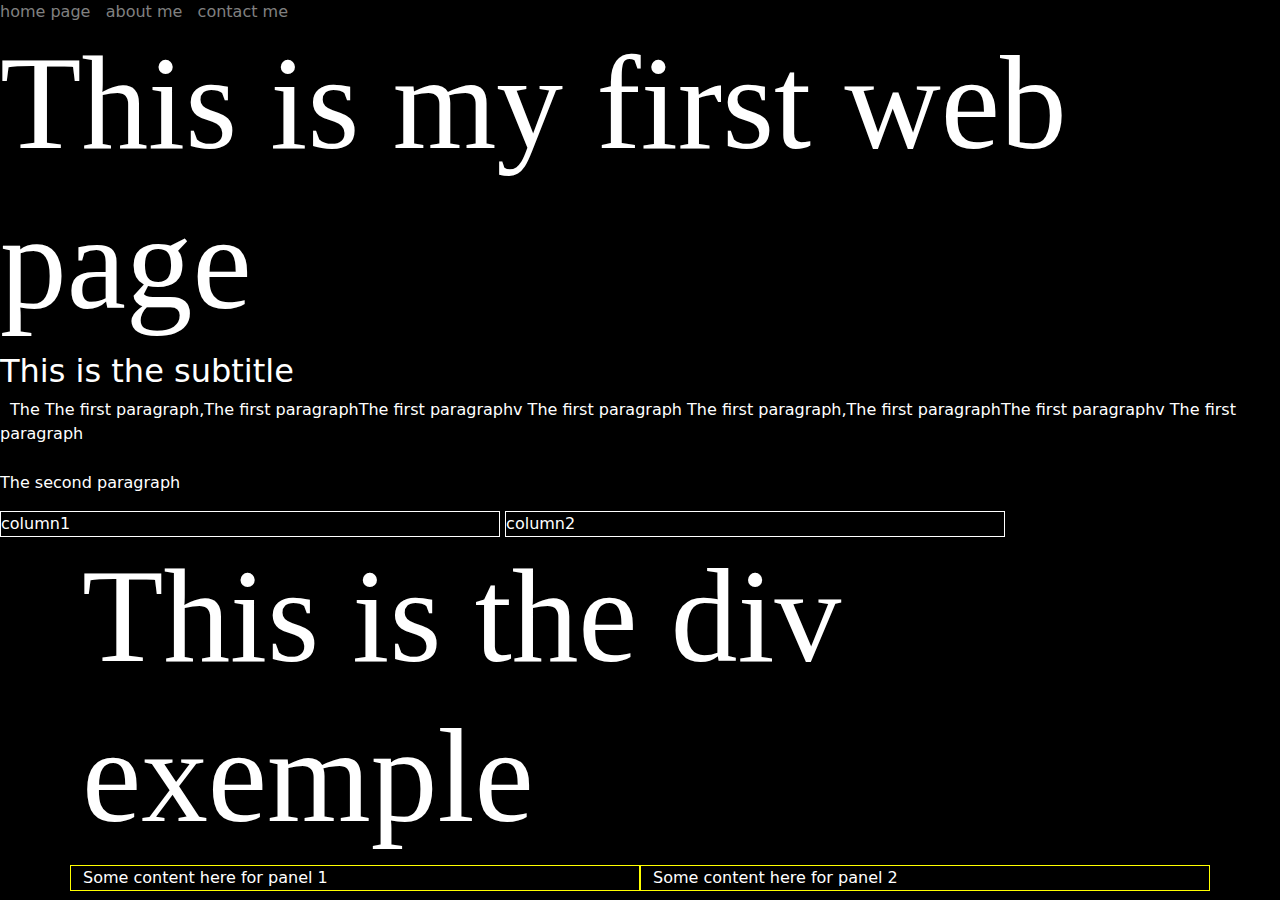
==== index.html @ 9a9e3e5b "Add files via upload" ====
<html>

	<head>
		<title>
			This is my first web page

		</title>

		<link rel="stylesheet"
		type="text/css"
		href="bootstrap.css"
		/>

		<link rel="stylesheet"
		type="text/css"
		href="styles.css"
		/>
		
	</head>

	<body>
		<a href="index.html">
			home page
		</a>

		&nbsp;

		<a href="about.html">
			about me
		</a>

		&nbsp;

		<a href="contact.html" class="greenlink">
			contact me
		</a>

		<h1 id="title" onclick="alert('Bonjour');">
		This is my first web page
		</h1>

		<h2>
			This is the subtitle
		</h2>

		<p class="gap_below">
			<span class="indent"> The </span> The first paragraph,The first paragraphThe first paragraphv The first paragraph The first paragraph,The first paragraphThe first paragraphv The first paragraph 
		</p>

		<p>
			The second paragraph
		</p>

		<div class="responsive">
			column1
		</div>

		<div class="responsive">
			column2
		</div>

		<div class="container">
			<h1>This is the div exemple</h1>

			<div class="row">
				<div class="col-md-6 thin_border">
					Some content here for panel 1
				</div>

				<div class="col-md-6 thin_border">
					Some content here for panel 2
				</div>
			</div>
		</div>
	</body>

	</html>
---- styles.css ----
body{
	background:black;
	color:white;
}

a{
	color:gray;
	text-decoration:none;
}

a:hover{
	color:black;
	background:white;
}

.greenlink:hover{
	color:green;
	background:white;
}

h1{
	font-family: serif;
	font-size:100pt;
}

.indent{
	margin-left:10px;
}

.gap_below{
	margin-bottom:25px;
}

@media (min-width:750px){
	.responsive{
		display:inline-block;
		width:200px;
		border:1px solid white;
	}
}
@media (min-width:1000px){
	.responsive{
		display:inline-block;
		width:500px;
		border:1px solid white;
	}

.thin_border{
	border:1px solid yellow;
}
}
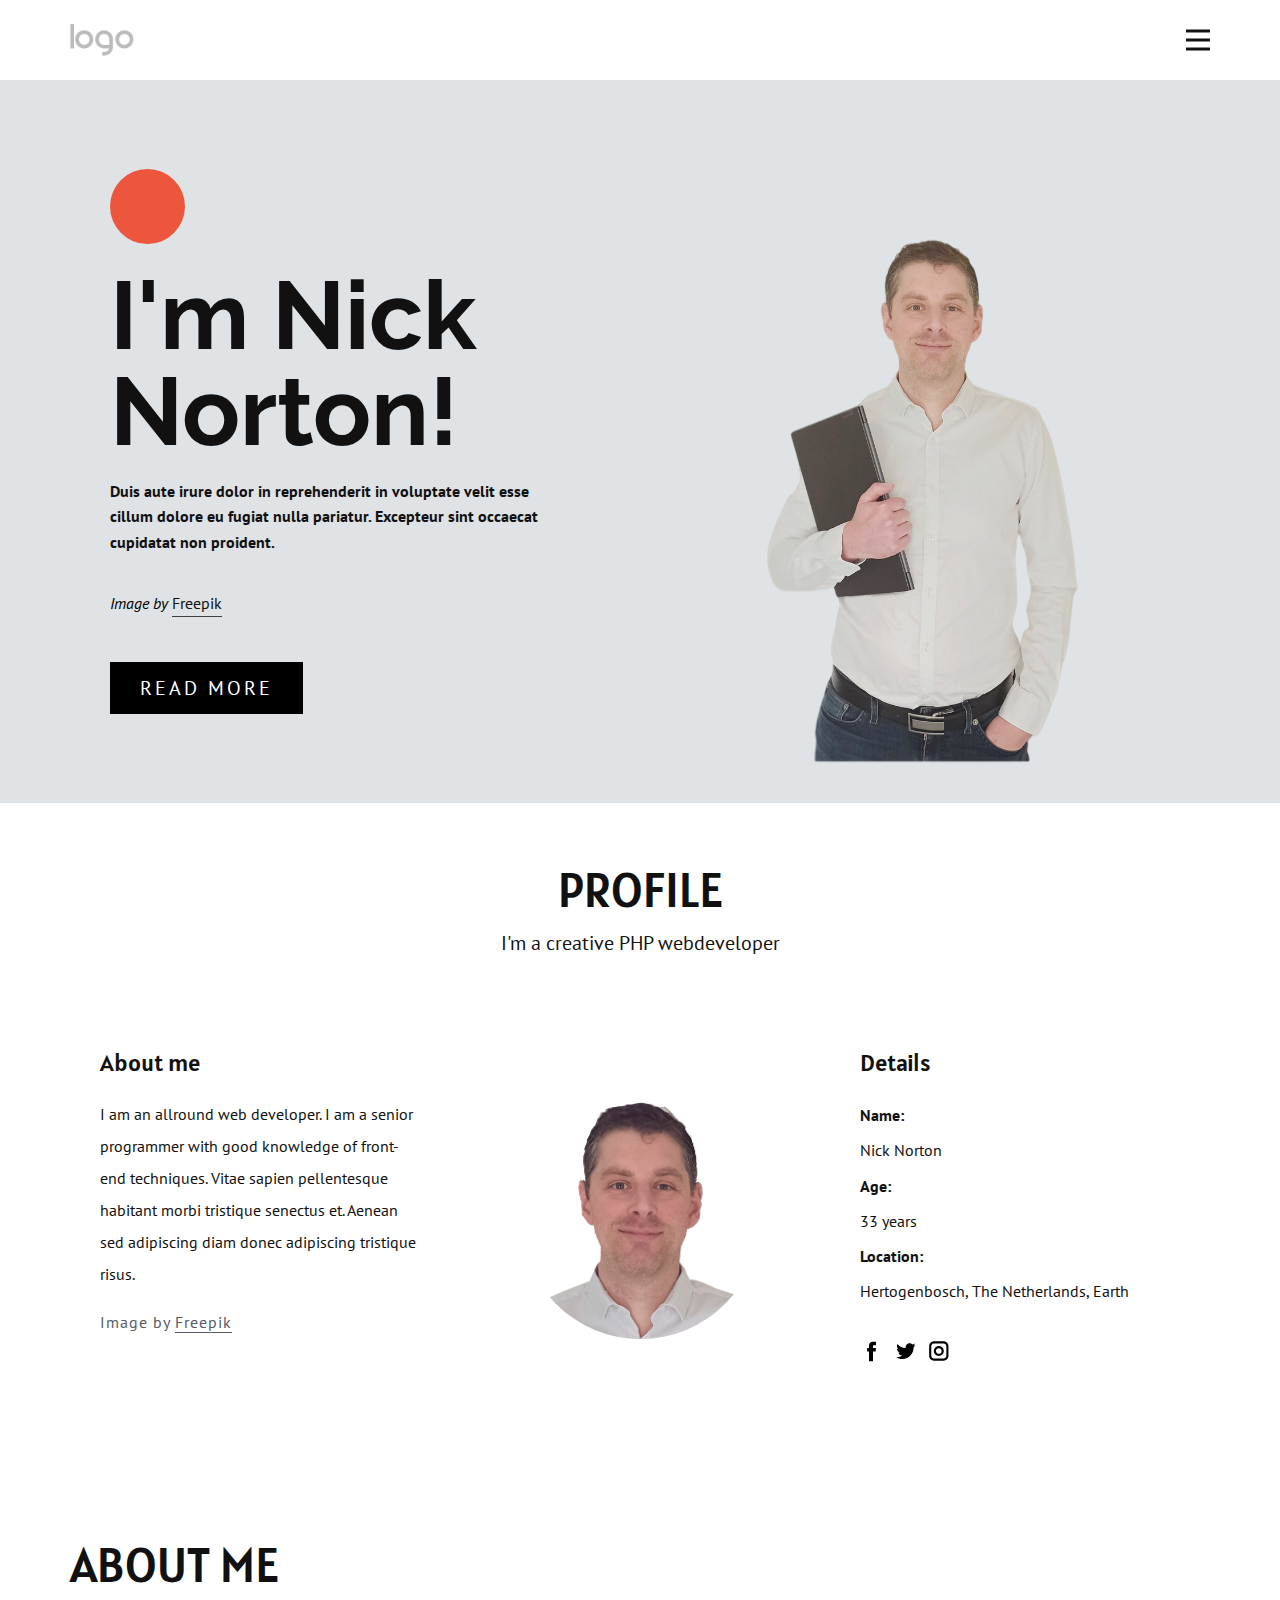
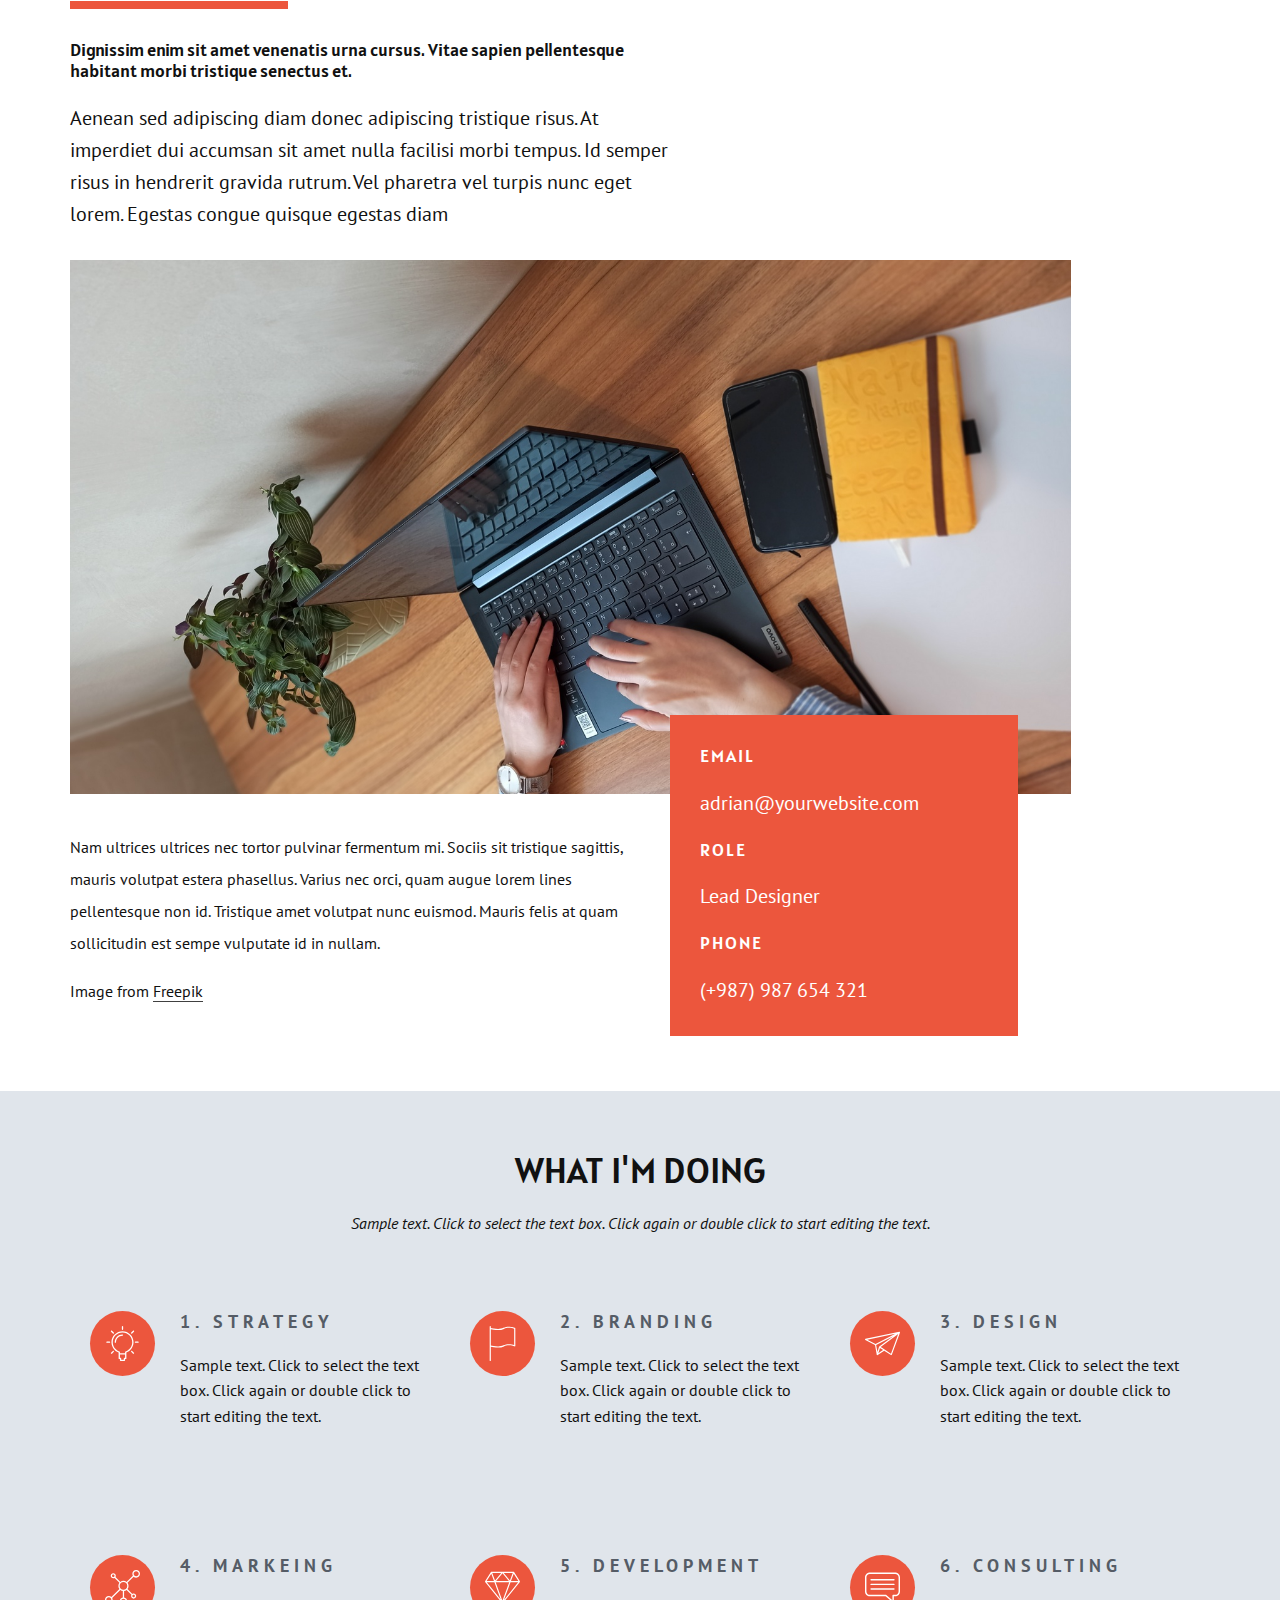
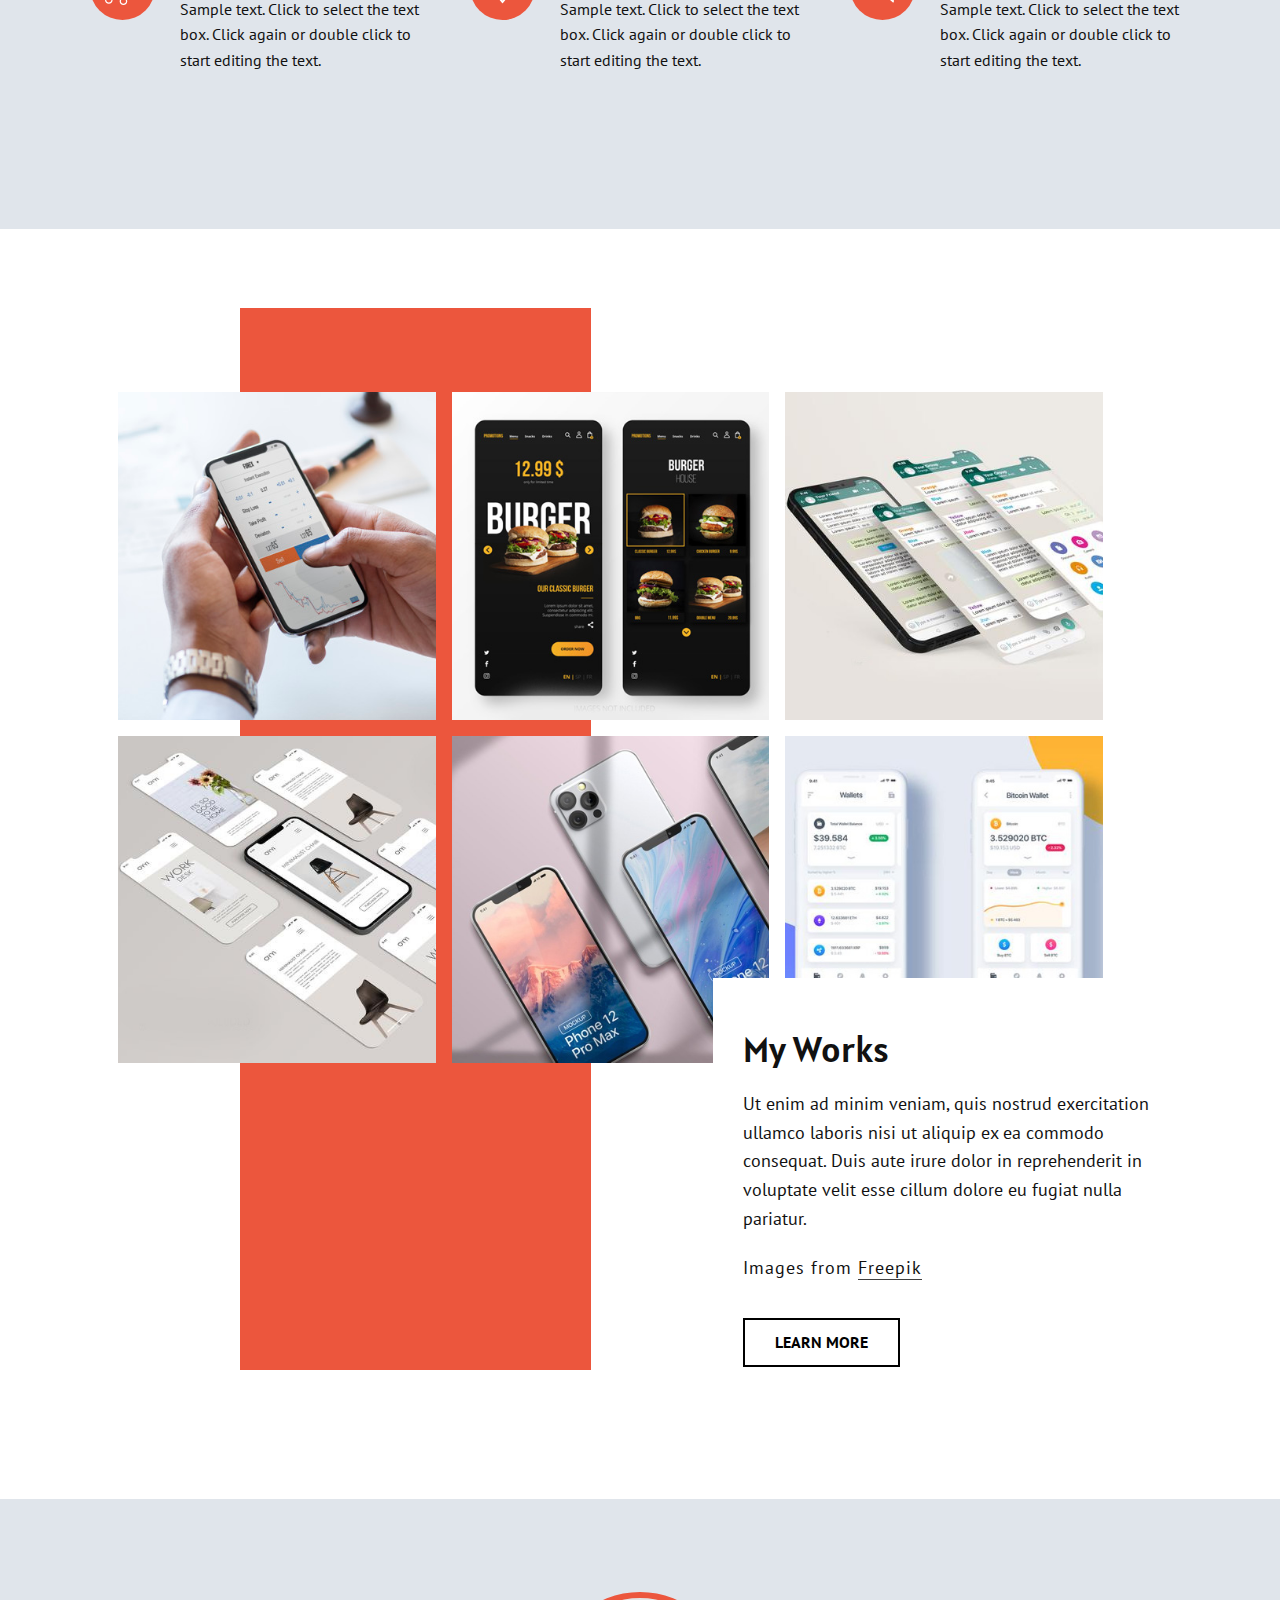
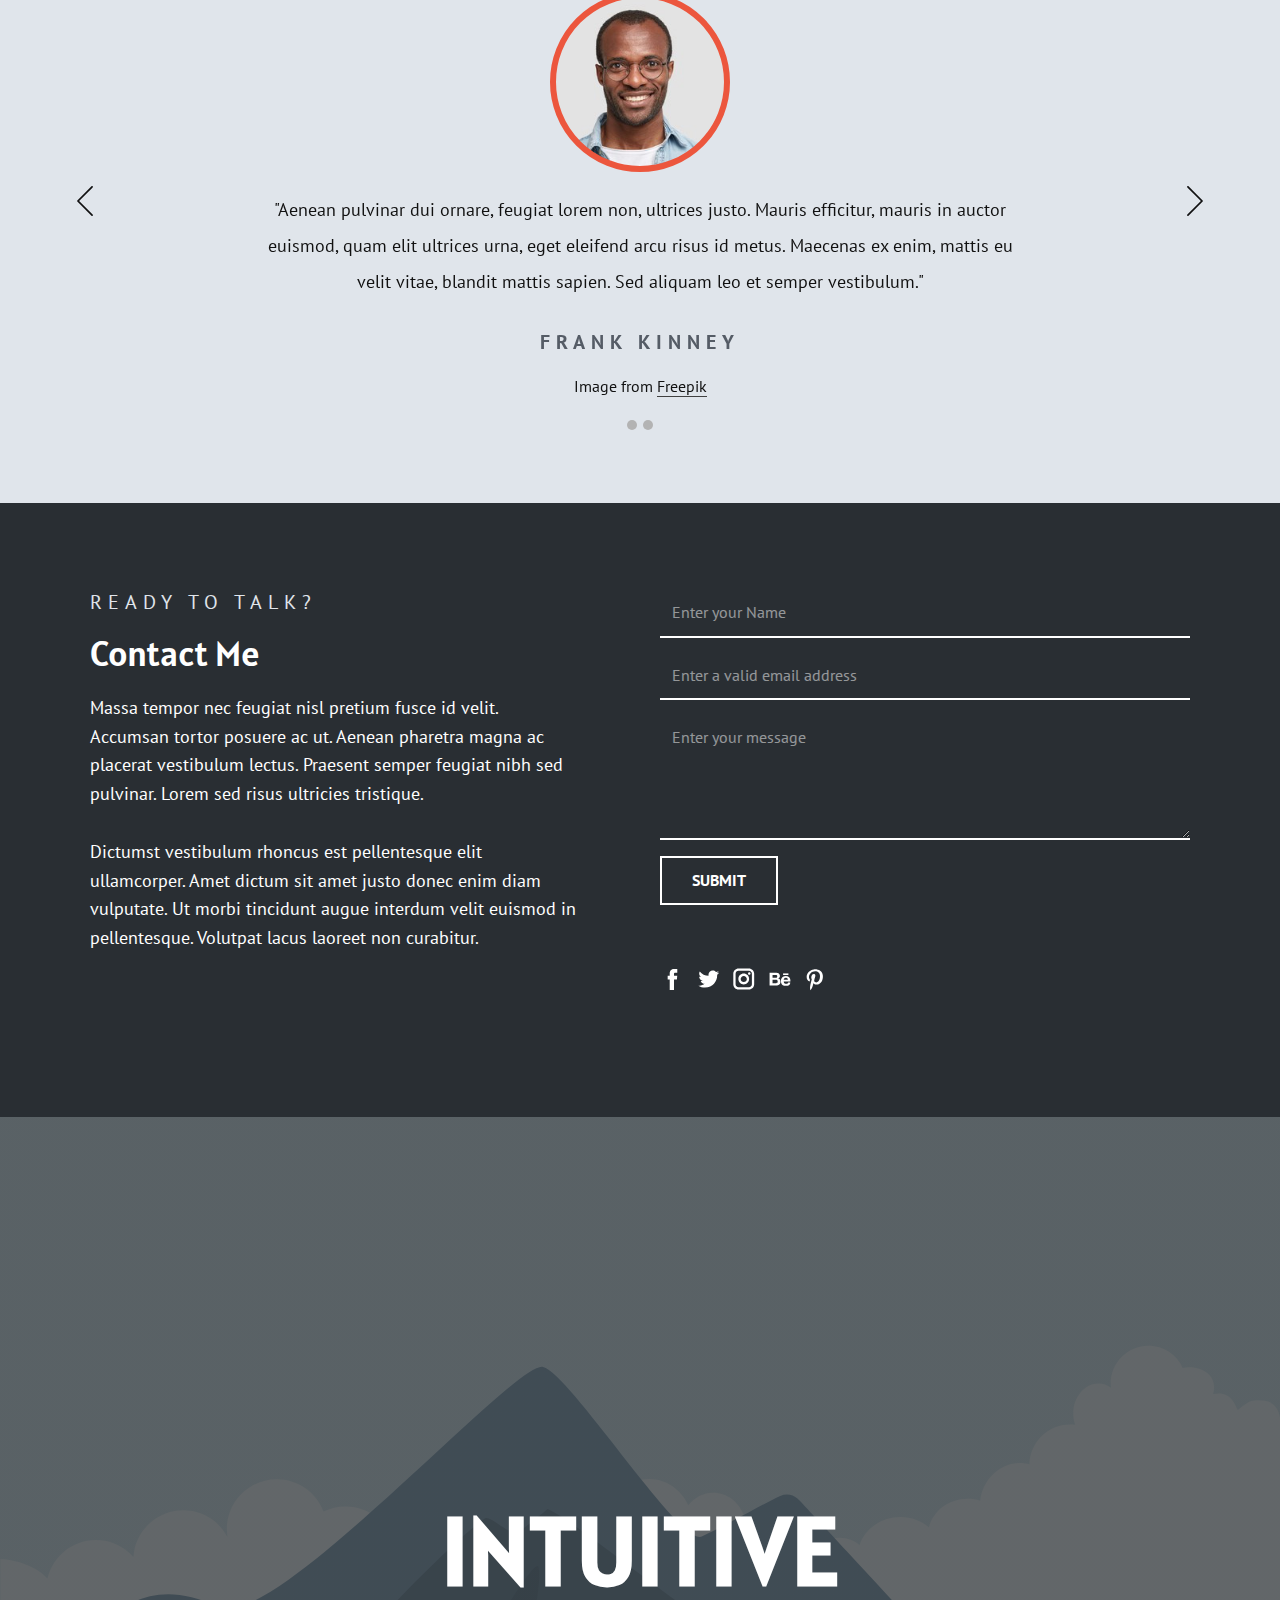
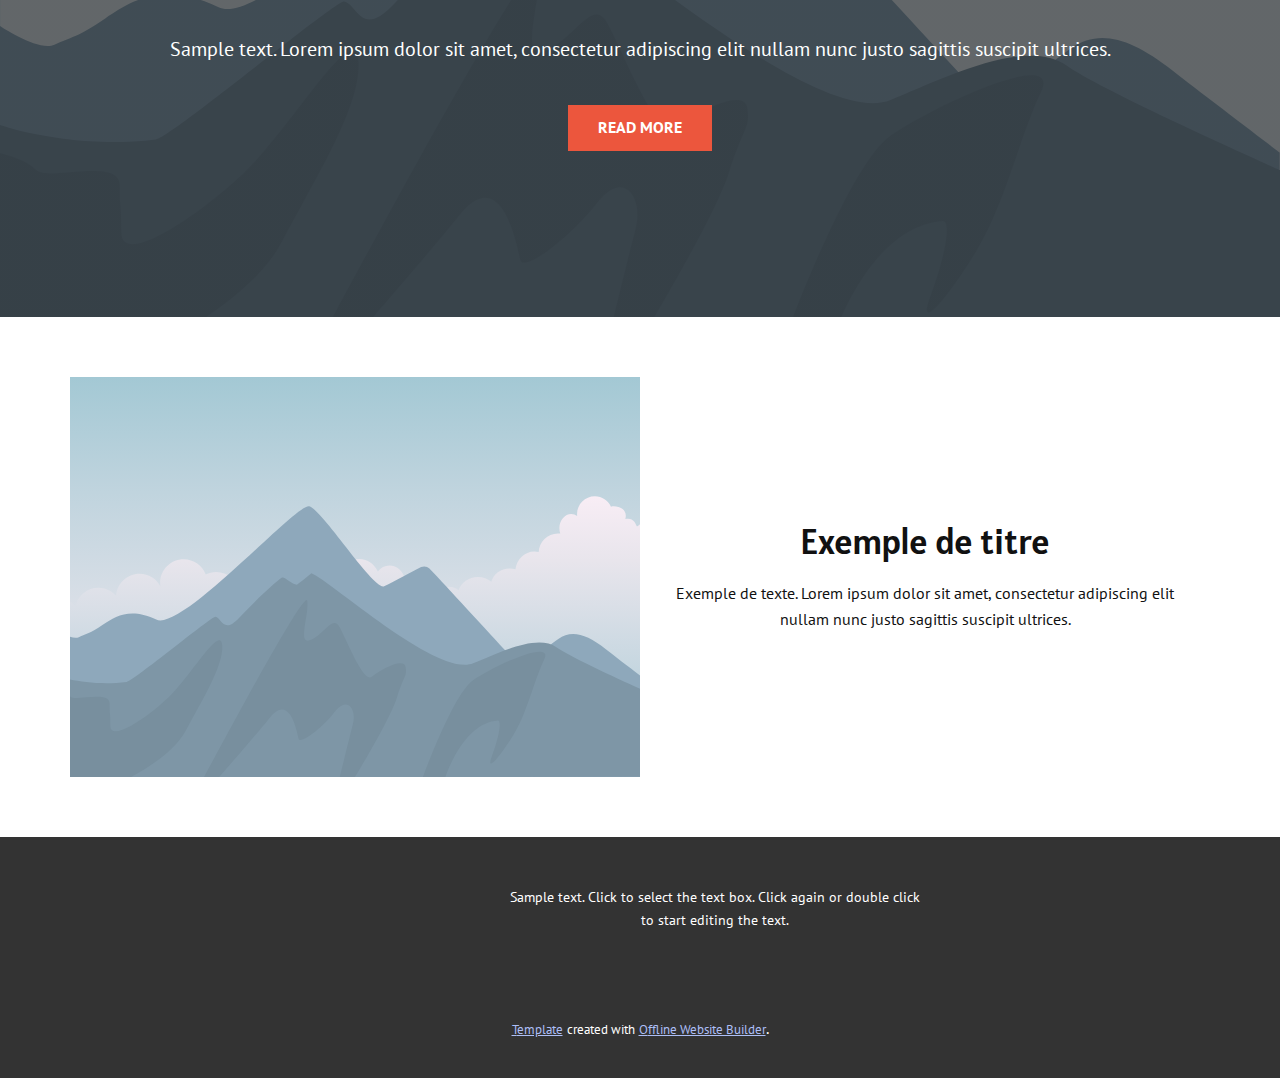
==== commit 921cd7d8: "Add files via upload" ====
--- a/index.html
+++ b/index.html
@@ -1,78 +1,510 @@
-<html>
-
-	<head>
-		<title>
-			This is my first web page
-
-		</title>
-
-		<link rel="stylesheet"
-		type="text/css"
-		href="bootstrap.css"
-		/>
-
-		<link rel="stylesheet"
-		type="text/css"
-		href="styles.css"
-		/>
-		
-	</head>
-
-	<body>
-		<a href="index.html">
-			home page
-		</a>
-
-		&nbsp;
-
-		<a href="about.html">
-			about me
-		</a>
-
-		&nbsp;
-
-		<a href="contact.html" class="greenlink">
-			contact me
-		</a>
-
-		<h1 id="title" onclick="alert('Bonjour');">
-		This is my first web page
-		</h1>
-
-		<h2>
-			This is the subtitle
-		</h2>
-
-		<p class="gap_below">
-			<span class="indent"> The </span> The first paragraph,The first paragraphThe first paragraphv The first paragraph The first paragraph,The first paragraphThe first paragraphv The first paragraph 
-		</p>
-
-		<p>
-			The second paragraph
-		</p>
-
-		<div class="responsive">
-			column1
-		</div>
-
-		<div class="responsive">
-			column2
-		</div>
-
-		<div class="container">
-			<h1>This is the div exemple</h1>
-
-			<div class="row">
-				<div class="col-md-6 thin_border">
-					Some content here for panel 1
-				</div>
-
-				<div class="col-md-6 thin_border">
-					Some content here for panel 2
-				</div>
-			</div>
-		</div>
-	</body>
-
-	</html>
-
+<!DOCTYPE html>
+<html style="font-size: 16px;">
+  <head>
+    <meta name="viewport" content="width=device-width, initial-scale=1.0">
+    <meta charset="utf-8">
+    <meta name="keywords" content="About me">
+    <meta name="description" content="">
+    <meta name="page_type" content="np-template-header-footer-from-plugin">
+    <title>Page 10</title>
+    <link rel="stylesheet" href="nicepage.css" media="screen">
+<link rel="stylesheet" href="Page-10.css" media="screen">
+    <script class="u-script" type="text/javascript" src="jquery-1.9.1.min.js" defer=""></script>
+    <script class="u-script" type="text/javascript" src="nicepage.js" defer=""></script>
+    <meta name="generator" content="Nicepage 3.14.2, nicepage.com">
+    <link id="u-theme-google-font" rel="stylesheet" href="https://fonts.googleapis.com/css?family=PT+Sans:400,400i,700,700i|Alatsi:400">
+    <link id="u-page-google-font" rel="stylesheet" href="https://fonts.googleapis.com/css?family=Raleway:100,100i,200,200i,300,300i,400,400i,500,500i,600,600i,700,700i,800,800i,900,900i|PT+Sans:400,400i,700,700i">
+    
+    
+    
+    
+    
+    
+    
+    
+    
+    
+    <script type="application/ld+json">{
+		"@context": "http://schema.org",
+		"@type": "Organization",
+		"name": "",
+		"url": "index.html",
+		"logo": "images/default-logo.png"
+}</script>
+    <meta property="og:title" content="Page 10">
+    <meta property="og:type" content="website">
+    <meta name="theme-color" content="#3a66ec">
+    <link rel="canonical" href="index.html">
+    <meta property="og:url" content="index.html">
+  </head>
+  <body data-home-page="https://website392549.nicepage.io/Page-10.html?version=54ced43c-fb74-41ee-ae36-7937eabb3af2" data-home-page-title="Page 10" class="u-body"><header class="u-clearfix u-header u-header" id="sec-bae1"><div class="u-clearfix u-sheet u-valign-middle u-sheet-1">
+        <a href="https://nicepage.com" class="u-image u-logo u-image-1">
+          <img src="images/default-logo.png" class="u-logo-image u-logo-image-1">
+        </a>
+        <nav class="u-menu u-menu-dropdown u-offcanvas u-menu-1" data-responsive-from="XL">
+          <div class="menu-collapse" style="font-size: 1rem; letter-spacing: 0px; font-weight: 500;">
+            <a class="u-button-style u-custom-active-color u-custom-border u-custom-border-color u-custom-hover-color u-custom-left-right-menu-spacing u-custom-padding-bottom u-custom-text-active-color u-custom-text-color u-custom-text-hover-color u-custom-top-bottom-menu-spacing u-nav-link u-text-active-palette-1-base u-text-hover-palette-2-base" href="#">
+              <svg><use xlink:href="#menu-hamburger"></use></svg>
+              <svg version="1.1" xmlns="http://www.w3.org/2000/svg" xmlns:xlink="http://www.w3.org/1999/xlink"><defs><symbol id="menu-hamburger" viewBox="0 0 16 16" style="width: 16px; height: 16px;"><rect y="1" width="16" height="2"></rect><rect y="7" width="16" height="2"></rect><rect y="13" width="16" height="2"></rect>
+</symbol>
+</defs></svg>
+            </a>
+          </div>
+          <div class="u-custom-menu u-nav-container" wfd-invisible="true">
+            <ul class="u-nav u-spacing-2 u-unstyled u-nav-1"><li class="u-nav-item"><a class="u-active-grey-5 u-button-style u-hover-grey-10 u-nav-link u-text-active-grey-90 u-text-grey-90 u-text-hover-grey-90" href="Page-9.html" style="padding: 10px 20px;">Page 9</a>
+</li></ul>
+          </div>
+          <div class="u-custom-menu u-nav-container-collapse">
+            <div class="u-black u-container-style u-inner-container-layout u-opacity u-opacity-95 u-sidenav">
+              <div class="u-sidenav-overflow">
+                <div class="u-menu-close"></div>
+                <ul class="u-align-center u-nav u-popupmenu-items u-unstyled u-nav-2"><li class="u-nav-item"><a class="u-button-style u-nav-link" href="Page-9.html" style="padding: 10px 20px;">Page 9</a>
+</li></ul>
+              </div>
+            </div>
+            <div class="u-black u-menu-overlay u-opacity u-opacity-70" wfd-invisible="true"></div>
+          </div>
+        </nav>
+      </div></header>
+    <section class="u-clearfix u-image u-section-1" id="carousel_9805" data-image-width="1980" data-image-height="1320">
+      <div class="u-clearfix u-layout-wrap u-layout-wrap-1">
+        <div class="u-layout">
+          <div class="u-layout-row">
+            <div class="u-align-left u-container-style u-layout-cell u-left-cell u-size-26-lg u-size-26-xl u-size-29-md u-size-29-sm u-size-29-xs u-layout-cell-1">
+              <div class="u-container-layout u-valign-middle u-container-layout-1">
+                <div class="u-palette-2-base u-shape u-shape-circle u-shape-1"></div>
+                <h1 class="u-custom-font u-font-raleway u-text u-title u-text-1">I'm Nick Norton!</h1>
+                <p class="u-text u-text-2"> Duis aute irure dolor in reprehenderit in voluptate velit esse cillum dolore eu fugiat nulla pariatur. Excepteur sint occaecat cupidatat non proident.</p>
+                <p class="u-text u-text-black u-text-3">Image by <a href="https://www.freepik.com/psd/mockup" class="u-border-1 u-border-grey-75 u-btn u-button-style u-none u-text-body-color u-btn-1">Freepik</a>
+                </p>
+                <a href="https://nicepage.com/joomla-page-builder" class="u-black u-btn u-button-style u-hover-palette-2-base u-btn-2">read more</a>
+              </div>
+            </div>
+            <div class="u-container-style u-image u-layout-cell u-right-cell u-size-31-md u-size-31-sm u-size-31-xs u-size-34-lg u-size-34-xl u-image-1" data-image-width="1200" data-image-height="1138">
+              <div class="u-container-layout u-container-layout-2"></div>
+            </div>
+          </div>
+        </div>
+      </div>
+    </section>
+    <section class="u-align-center-lg u-align-center-md u-align-center-xl u-align-left-sm u-align-left-xs u-clearfix u-section-2" id="sec-fe67">
+      <div class="u-clearfix u-sheet u-valign-middle u-sheet-1">
+        <h1 class="u-text u-text-1">Profile</h1>
+        <p class="u-large-text u-text u-text-variant u-text-2">I'm a creative PHP webdeveloper</p>
+        <div class="u-clearfix u-expanded-width u-layout-wrap u-layout-wrap-1">
+          <div class="u-layout">
+            <div class="u-layout-row">
+              <div class="u-container-style u-layout-cell u-size-20 u-layout-cell-1">
+                <div class="u-container-layout u-container-layout-1">
+                  <h4 class="u-text u-text-3">About me</h4>
+                  <p class="u-text u-text-4">I am an allround web developer. I am a senior programmer with good knowledge of front-end techniques. Vitae sapien pellentesque habitant morbi tristique senectus et. Aenean sed adipiscing diam donec adipiscing tristique risus.&nbsp;</p>
+                  <p class="u-text u-text-palette-5-dark-2 u-text-5">Image by <a href="https://www.freepik.com/photos/man" class="u-border-1 u-border-palette-5-dark-2 u-btn u-button-link u-button-style u-none u-text-palette-5-dark-2 u-btn-1">Freepik</a>
+                  </p>
+                </div>
+              </div>
+              <div class="u-align-center-md u-align-left-sm u-align-left-xs u-container-style u-layout-cell u-size-20 u-layout-cell-2">
+                <div class="u-container-layout u-valign-middle-lg u-valign-middle-xl u-valign-top-md u-valign-top-sm u-valign-top-xs u-container-layout-2">
+                  <div alt="" class="u-image u-image-circle u-image-1" data-image-width="600" data-image-height="600"></div>
+                </div>
+              </div>
+              <div class="u-container-style u-layout-cell u-size-20 u-layout-cell-3">
+                <div class="u-container-layout u-container-layout-3">
+                  <h4 class="u-text u-text-6">Details</h4>
+                  <p class="u-text u-text-7">
+                    <span style="font-weight: 700;">Name: </span>
+                    <br>Nick Norton<br>
+                    <span style="font-weight: 700;">Age: </span>
+                    <br>33 years <span style="font-weight: 700;">
+                      <br>Location: 
+                    </span>
+                    <br>Hertogenbosch, The Netherlands, Earth
+                  </p>
+                  <div class="u-social-icons u-spacing-10 u-social-icons-1">
+                    <a class="u-social-url" title="facebook" target="_blank" href="https://facebook.com/name"><span class="u-icon u-icon-circle u-social-facebook u-social-icon u-text-black u-icon-1"><svg class="u-svg-link" preserveAspectRatio="xMidYMin slice" viewBox="0 0 112 112" style=""><use xlink:href="#svg-bc6b"></use></svg><svg class="u-svg-content" viewBox="0 0 112 112" x="0" y="0" id="svg-bc6b"><path fill="currentColor" d="M75.5,28.8H65.4c-1.5,0-4,0.9-4,4.3v9.4h13.9l-1.5,15.8H61.4v45.1H42.8V58.3h-8.8V42.4h8.8V32.2
+	c0-7.4,3.4-18.8,18.8-18.8h13.8v15.4H75.5z"></path></svg></span>
+                    </a>
+                    <a class="u-social-url" title="twitter" target="_blank" href="https://twitter.com/name"><span class="u-icon u-icon-circle u-social-icon u-social-twitter u-text-black u-icon-2"><svg class="u-svg-link" preserveAspectRatio="xMidYMin slice" viewBox="0 0 112 112" style=""><use xlink:href="#svg-ed97"></use></svg><svg class="u-svg-content" viewBox="0 0 112 112" x="0" y="0" id="svg-ed97"><path fill="currentColor" d="M92.2,38.2c0,0.8,0,1.6,0,2.3c0,24.3-18.6,52.4-52.6,52.4c-10.6,0.1-20.2-2.9-28.5-8.2
+	c1.4,0.2,2.9,0.2,4.4,0.2c8.7,0,16.7-2.9,23-7.9c-8.1-0.2-14.9-5.5-17.3-12.8c1.1,0.2,2.4,0.2,3.4,0.2c1.6,0,3.3-0.2,4.8-0.7
+	c-8.4-1.6-14.9-9.2-14.9-18c0-0.2,0-0.2,0-0.2c2.5,1.4,5.4,2.2,8.4,2.3c-5-3.3-8.3-8.9-8.3-15.4c0-3.4,1-6.5,2.5-9.2
+	c9.1,11.1,22.7,18.5,38,19.2c-0.2-1.4-0.4-2.8-0.4-4.3c0.1-10,8.3-18.2,18.5-18.2c5.4,0,10.1,2.2,13.5,5.7c4.3-0.8,8.1-2.3,11.7-4.5
+	c-1.4,4.3-4.3,7.9-8.1,10.1c3.7-0.4,7.3-1.4,10.6-2.9C98.9,32.3,95.7,35.5,92.2,38.2z"></path></svg></span>
+                    </a>
+                    <a class="u-social-url" title="instagram" target="_blank" href="https://www.instagram.com/name"><span class="u-icon u-icon-circle u-social-icon u-social-instagram u-text-black u-icon-3"><svg class="u-svg-link" preserveAspectRatio="xMidYMin slice" viewBox="0 0 112 112" style=""><use xlink:href="#svg-ea73"></use></svg><svg class="u-svg-content" viewBox="0 0 112 112" x="0" y="0" id="svg-ea73"><path fill="currentColor" d="M55.9,32.9c-12.8,0-23.2,10.4-23.2,23.2s10.4,23.2,23.2,23.2s23.2-10.4,23.2-23.2S68.7,32.9,55.9,32.9z
+	 M55.9,69.4c-7.4,0-13.3-6-13.3-13.3c-0.1-7.4,6-13.3,13.3-13.3s13.3,6,13.3,13.3C69.3,63.5,63.3,69.4,55.9,69.4z"></path><path fill="#FFFFFF" d="M79.7,26.8c-3,0-5.4,2.5-5.4,5.4s2.5,5.4,5.4,5.4c3,0,5.4-2.5,5.4-5.4S82.7,26.8,79.7,26.8z"></path><path fill="currentColor" d="M78.2,11H33.5C21,11,10.8,21.3,10.8,33.7v44.7c0,12.6,10.2,22.8,22.7,22.8h44.7c12.6,0,22.7-10.2,22.7-22.7
+	V33.7C100.8,21.1,90.6,11,78.2,11z M91,78.4c0,7.1-5.8,12.8-12.8,12.8H33.5c-7.1,0-12.8-5.8-12.8-12.8V33.7
+	c0-7.1,5.8-12.8,12.8-12.8h44.7c7.1,0,12.8,5.8,12.8,12.8V78.4z"></path></svg></span>
+                    </a>
+                  </div>
+                </div>
+              </div>
+            </div>
+          </div>
+        </div>
+      </div>
+    </section>
+    <section class="u-clearfix u-section-3" id="sec-ec6c">
+      <div class="u-clearfix u-sheet u-valign-middle-lg u-valign-middle-md u-valign-middle-sm u-valign-middle-xs u-sheet-1">
+        <h1 class="u-text u-text-1">About me</h1>
+        <div class="u-border-8 u-border-palette-2-base u-line u-line-horizontal u-line-1"></div>
+        <h6 class="u-text u-text-2">Dignissim enim sit amet venenatis urna cursus. Vitae sapien pellentesque habitant morbi tristique senectus et.</h6>
+        <p class="u-text u-text-3">Aenean sed adipiscing diam donec adipiscing tristique risus. At imperdiet dui accumsan sit amet nulla facilisi morbi tempus. Id semper risus in hendrerit gravida rutrum. Vel pharetra vel turpis nunc eget lorem. Egestas congue quisque egestas diam&nbsp;&nbsp;</p>
+        <img src="images/dfdff-min.jpg" alt="" class="u-image u-image-default u-image-1" data-image-width="1200" data-image-height="800">
+        <div class="u-clearfix u-layout-wrap u-layout-wrap-1">
+          <div class="u-layout">
+            <div class="u-layout-row">
+              <div class="u-container-style u-layout-cell u-size-34-md u-size-34-sm u-size-34-xs u-size-38-lg u-size-38-xl u-layout-cell-1">
+                <div class="u-container-layout u-container-layout-1">
+                  <p class="u-text u-text-default u-text-4">Nam ultrices ultrices nec tortor pulvinar fermentum mi. Sociis sit tristique sagittis, mauris volutpat estera phasellus. Varius nec orci, quam augue lorem lines pellentesque non id. Tristique amet volutpat nunc euismod. Mauris felis at quam sollicitudin est sempe vulputate id in nullam.&nbsp;</p>
+                  <p class="u-text u-text-5">Image from <a href="https://www.freepik.com/photos/food" class="u-active-none u-border-1 u-border-grey-75 u-btn u-button-link u-button-style u-hover-none u-none u-text-body-color u-btn-1" target="_blank">Freepik</a>
+                  </p>
+                </div>
+              </div>
+              <div class="u-container-style u-layout-cell u-palette-2-base u-size-22-lg u-size-22-xl u-size-26-md u-size-26-sm u-size-26-xs u-layout-cell-2">
+                <div class="u-container-layout u-container-layout-2">
+                  <h6 class="u-text u-text-6">email</h6>
+                  <a href="mailto:adrian@yourwebsite.com" class="u-active-none u-btn u-button-style u-hover-none u-none u-text-body-alt-color u-btn-2">adrian@yourwebsite.com</a>
+                  <h6 class="u-text u-text-7">Role</h6>
+                  <p class="u-text u-text-8">Lead Designer</p>
+                  <h6 class="u-text u-text-9">Phone</h6>
+                  <a href="tel:+987987654321" class="u-active-none u-btn u-button-style u-hover-none u-none u-text-body-alt-color u-btn-3">(+987) 987 654 321</a>
+                </div>
+              </div>
+            </div>
+          </div>
+        </div>
+      </div>
+    </section>
+    <section class="u-align-center u-clearfix u-palette-5-light-2 u-section-4" id="sec-3f1e">
+      <div class="u-clearfix u-sheet u-sheet-1">
+        <h2 class="u-align-center u-text u-text-1">What I'm Doing</h2>
+        <p class="u-text u-text-2">Sample text. Click to select the text box. Click again or double click to start editing the text.</p>
+        <div class="u-expanded-width u-list u-list-1">
+          <div class="u-repeater u-repeater-1">
+            <div class="u-container-style u-list-item u-repeater-item">
+              <div class="u-container-layout u-similar-container u-container-layout-1"><span class="u-icon u-icon-circle u-palette-2-base u-spacing-15 u-icon-1">
+            <svg class="u-svg-link" preserveAspectRatio="xMidYMin slice" viewBox="0 0 54 54" style=""><use xlink:href="#svg-55bd"></use></svg>
+            <svg version="1.1" id="svg-55bd" xmlns="http://www.w3.org/2000/svg" xmlns:xlink="http://www.w3.org/1999/xlink" x="0px" y="0px" viewBox="0 0 54 54" style="enable-background:new 0 0 54 54;" xml:space="preserve" class="u-svg-content"><g><path d="M27,8c-9.374,0-17,7.626-17,17c0,7.112,4.391,13.412,11,15.9V50c0,0.553,0.447,1,1,1h1v2c0,0.553,0.447,1,1,1h6
+		c0.553,0,1-0.447,1-1v-2h1c0.553,0,1-0.447,1-1v-9.1c6.609-2.488,11-8.788,11-15.9C44,15.626,36.374,8,27,8z M30,49
+		c-0.553,0-1,0.447-1,1v2h-4v-2c0-0.553-0.447-1-1-1h-1v-5h8v5H30z M31.688,39.242C31.277,39.377,31,39.761,31,40.192V42h-8v-1.808
+		c0-0.432-0.277-0.815-0.688-0.95C16.145,37.214,12,31.49,12,25c0-8.271,6.729-15,15-15s15,6.729,15,15
+		C42,31.49,37.855,37.214,31.688,39.242z"></path><path d="M27,6c0.553,0,1-0.447,1-1V1c0-0.553-0.447-1-1-1s-1,0.447-1,1v4C26,5.553,26.447,6,27,6z"></path><path d="M51,24h-4c-0.553,0-1,0.447-1,1s0.447,1,1,1h4c0.553,0,1-0.447,1-1S51.553,24,51,24z"></path><path d="M7,24H3c-0.553,0-1,0.447-1,1s0.447,1,1,1h4c0.553,0,1-0.447,1-1S7.553,24,7,24z"></path><path d="M43.264,7.322l-2.828,2.828c-0.391,0.391-0.391,1.023,0,1.414c0.195,0.195,0.451,0.293,0.707,0.293
+		s0.512-0.098,0.707-0.293l2.828-2.828c0.391-0.391,0.391-1.023,0-1.414S43.654,6.932,43.264,7.322z"></path><path d="M12.15,38.436l-2.828,2.828c-0.391,0.391-0.391,1.023,0,1.414c0.195,0.195,0.451,0.293,0.707,0.293
+		s0.512-0.098,0.707-0.293l2.828-2.828c0.391-0.391,0.391-1.023,0-1.414S12.541,38.045,12.15,38.436z"></path><path d="M41.85,38.436c-0.391-0.391-1.023-0.391-1.414,0s-0.391,1.023,0,1.414l2.828,2.828c0.195,0.195,0.451,0.293,0.707,0.293
+		s0.512-0.098,0.707-0.293c0.391-0.391,0.391-1.023,0-1.414L41.85,38.436z"></path><path d="M12.15,11.564c0.195,0.195,0.451,0.293,0.707,0.293s0.512-0.098,0.707-0.293c0.391-0.391,0.391-1.023,0-1.414l-2.828-2.828
+		c-0.391-0.391-1.023-0.391-1.414,0s-0.391,1.023,0,1.414L12.15,11.564z"></path><path d="M27,13c-6.617,0-12,5.383-12,12c0,0.553,0.447,1,1,1s1-0.447,1-1c0-5.514,4.486-10,10-10c0.553,0,1-0.447,1-1
+		S27.553,13,27,13z"></path>
+</g></svg>
+          </span>
+                <div class="u-container-style u-group u-group-1">
+                  <div class="u-container-layout u-container-layout-2">
+                    <h5 class="u-text u-text-3">1. Strategy</h5>
+                    <p class="u-text u-text-4">Sample text. Click to select the text box. Click again or double click to start editing the text.</p>
+                  </div>
+                </div>
+              </div>
+            </div>
+            <div class="u-container-style u-list-item u-repeater-item">
+              <div class="u-container-layout u-similar-container u-container-layout-3"><span class="u-icon u-icon-circle u-palette-2-base u-spacing-15 u-icon-2">
+            <svg class="u-svg-link" preserveAspectRatio="xMidYMin slice" viewBox="0 0 60 60" style=""><use xlink:href="#svg-f28e"></use></svg>
+            <svg xmlns="http://www.w3.org/2000/svg" xmlns:xlink="http://www.w3.org/1999/xlink" version="1.1" xml:space="preserve" class="u-svg-content" viewBox="0 0 60 60" x="0px" y="0px" id="svg-f28e" style="enable-background:new 0 0 60 60;"><path d="M51.371,3.146c-0.459-0.185-11.359-4.452-19.84,0.045C24.811,6.758,13.015,4.082,10,3.308V1c0-0.553-0.447-1-1-1  S8,0.447,8,1v3c0,0.014,0.007,0.026,0.008,0.04C8.008,4.052,8,4.062,8,4.074V33v1.074V59c0,0.553,0.447,1,1,1s1-0.447,1-1V35.375  c2.273,0.567,7.227,1.632,12.368,1.632c3.557,0,7.2-0.511,10.101-2.049c7.652-4.061,18.056,0.004,18.16,0.045  c0.309,0.124,0.657,0.086,0.932-0.102C51.835,34.716,52,34.406,52,34.074v-30C52,3.665,51.751,3.298,51.371,3.146z M50,32.665  c-3.26-1.038-11.646-3.096-18.469,0.525C24.812,36.756,13.02,34.082,10,33.308V33V5.375c3.853,0.961,15.381,3.343,22.469-0.417  C39.035,1.475,47.627,3.973,50,4.777V32.665z"></path></svg>
+          </span>
+                <div class="u-container-style u-group u-video-cover u-group-2">
+                  <div class="u-container-layout u-container-layout-4">
+                    <h5 class="u-text u-text-5">2. Branding</h5>
+                    <p class="u-text u-text-6">Sample text. Click to select the text box. Click again or double click to start editing the text.</p>
+                  </div>
+                </div>
+              </div>
+            </div>
+            <div class="u-container-style u-list-item u-repeater-item">
+              <div class="u-container-layout u-similar-container u-container-layout-5"><span class="u-icon u-icon-circle u-palette-2-base u-spacing-15 u-icon-3">
+            <svg class="u-svg-link" preserveAspectRatio="xMidYMin slice" viewBox="0 0 60.062 60.062" style=""><use xlink:href="#svg-9b5e"></use></svg>
+            <svg xmlns="http://www.w3.org/2000/svg" xmlns:xlink="http://www.w3.org/1999/xlink" version="1.1" xml:space="preserve" class="u-svg-content" viewBox="0 0 60.062 60.062" x="0px" y="0px" id="svg-9b5e" style="enable-background:new 0 0 60.062 60.062;"><path d="M60.046,11.196c0.004-0.024,0.011-0.048,0.013-0.072c0.007-0.074-0.001-0.149-0.01-0.224  c-0.002-0.019,0.001-0.037-0.002-0.056c-0.018-0.099-0.051-0.196-0.1-0.289c-0.008-0.016-0.019-0.031-0.028-0.047  c-0.002-0.002-0.002-0.005-0.003-0.008c-0.001-0.002-0.004-0.003-0.005-0.006c-0.007-0.011-0.013-0.023-0.02-0.033  c-0.062-0.091-0.137-0.166-0.221-0.23c-0.019-0.014-0.041-0.022-0.061-0.035c-0.074-0.049-0.152-0.089-0.236-0.116  c-0.037-0.012-0.074-0.018-0.112-0.025c-0.073-0.015-0.146-0.022-0.222-0.02c-0.04,0.001-0.078,0.003-0.118,0.009  c-0.026,0.004-0.051,0-0.077,0.006L0.798,22.046c-0.413,0.086-0.729,0.421-0.788,0.839s0.15,0.828,0.523,1.025l16.632,8.773  l2.917,16.187c-0.002,0.012,0.001,0.025,0,0.037c-0.01,0.08-0.011,0.158-0.001,0.237c0.005,0.04,0.01,0.078,0.02,0.117  c0.023,0.095,0.06,0.184,0.11,0.268c0.01,0.016,0.01,0.035,0.021,0.051c0.003,0.005,0.008,0.009,0.012,0.013  c0.013,0.019,0.031,0.034,0.046,0.053c0.047,0.058,0.096,0.111,0.152,0.156c0.009,0.007,0.015,0.018,0.025,0.025  c0.015,0.011,0.032,0.014,0.047,0.024c0.061,0.04,0.124,0.073,0.191,0.099c0.027,0.01,0.052,0.022,0.08,0.03  c0.09,0.026,0.183,0.044,0.277,0.044c0.001,0,0.002,0,0.003,0h0c0,0,0,0,0,0c0.004,0,0.008-0.002,0.012-0.002  c0.017,0.001,0.034,0.002,0.051,0.002c0.277,0,0.527-0.124,0.712-0.315l11.079-7.386l11.6,7.54c0.164,0.106,0.354,0.161,0.545,0.161  c0.105,0,0.212-0.017,0.315-0.051c0.288-0.096,0.518-0.318,0.623-0.604l13.996-37.989c0.013-0.034,0.024-0.069,0.033-0.105  c0.004-0.015,0.005-0.03,0.008-0.044C60.042,11.22,60.044,11.208,60.046,11.196z M48.464,17.579L24.471,35.22  c-0.039,0.029-0.07,0.065-0.104,0.099c-0.013,0.012-0.026,0.022-0.037,0.035c-0.021,0.023-0.04,0.046-0.059,0.071  c-0.018,0.024-0.032,0.049-0.048,0.074c-0.037,0.06-0.068,0.122-0.092,0.188c-0.005,0.013-0.013,0.023-0.017,0.036  c-0.001,0.004-0.005,0.006-0.006,0.01l-2.75,8.937l-2.179-12.091L48.464,17.579z M22.908,46.594l2.726-9.004l4.244,2.759  l1.214,0.789l-4.124,2.749L22.908,46.594z M52.044,13.498L18.071,30.899l-14.14-7.458L52.044,13.498z M44.559,47.504L29.154,37.492  l-2.333-1.517l30.154-22.172L44.559,47.504z"></path></svg>
+          </span>
+                <div class="u-container-style u-group u-video-cover u-group-3">
+                  <div class="u-container-layout u-container-layout-6">
+                    <h5 class="u-text u-text-7">3. DESIGN</h5>
+                    <p class="u-text u-text-8">Sample text. Click to select the text box. Click again or double click to start editing the text.</p>
+                  </div>
+                </div>
+              </div>
+            </div>
+            <div class="u-container-style u-list-item u-repeater-item">
+              <div class="u-container-layout u-similar-container u-container-layout-7"><span class="u-icon u-icon-circle u-palette-2-base u-spacing-15 u-icon-4"><svg class="u-svg-link" preserveAspectRatio="xMidYMin slice" viewBox="0 0 55 55" style=""><use xlink:href="#svg-96ca"></use></svg><svg class="u-svg-content" viewBox="0 0 55 55" x="0px" y="0px" id="svg-96ca" style="enable-background:new 0 0 55 55;"><path d="M49,0c-3.309,0-6,2.691-6,6c0,1.035,0.263,2.009,0.726,2.86l-9.829,9.829C32.542,17.634,30.846,17,29,17
+	s-3.542,0.634-4.898,1.688l-7.669-7.669C16.785,10.424,17,9.74,17,9c0-2.206-1.794-4-4-4S9,6.794,9,9s1.794,4,4,4
+	c0.74,0,1.424-0.215,2.019-0.567l7.669,7.669C21.634,21.458,21,23.154,21,25s0.634,3.542,1.688,4.897L10.024,42.562
+	C8.958,41.595,7.549,41,6,41c-3.309,0-6,2.691-6,6s2.691,6,6,6s6-2.691,6-6c0-1.035-0.263-2.009-0.726-2.86l12.829-12.829
+	c1.106,0.86,2.44,1.436,3.898,1.619v10.16c-2.833,0.478-5,2.942-5,5.91c0,3.309,2.691,6,6,6s6-2.691,6-6c0-2.967-2.167-5.431-5-5.91
+	v-10.16c1.458-0.183,2.792-0.759,3.898-1.619l7.669,7.669C41.215,39.576,41,40.26,41,41c0,2.206,1.794,4,4,4s4-1.794,4-4
+	s-1.794-4-4-4c-0.74,0-1.424,0.215-2.019,0.567l-7.669-7.669C36.366,28.542,37,26.846,37,25s-0.634-3.542-1.688-4.897l9.665-9.665
+	C46.042,11.405,47.451,12,49,12c3.309,0,6-2.691,6-6S52.309,0,49,0z M11,9c0-1.103,0.897-2,2-2s2,0.897,2,2s-0.897,2-2,2
+	S11,10.103,11,9z M6,51c-2.206,0-4-1.794-4-4s1.794-4,4-4s4,1.794,4,4S8.206,51,6,51z M33,49c0,2.206-1.794,4-4,4s-4-1.794-4-4
+	s1.794-4,4-4S33,46.794,33,49z M29,31c-3.309,0-6-2.691-6-6s2.691-6,6-6s6,2.691,6,6S32.309,31,29,31z M47,41c0,1.103-0.897,2-2,2
+	s-2-0.897-2-2s0.897-2,2-2S47,39.897,47,41z M49,10c-2.206,0-4-1.794-4-4s1.794-4,4-4s4,1.794,4,4S51.206,10,49,10z"></path></svg>
+            
+            
+          </span>
+                <div class="u-container-style u-group u-video-cover u-group-4">
+                  <div class="u-container-layout u-container-layout-8">
+                    <h5 class="u-text u-text-9">4. Markeing</h5>
+                    <p class="u-text u-text-10">Sample text. Click to select the text box. Click again or double click to start editing the text.</p>
+                  </div>
+                </div>
+              </div>
+            </div>
+            <div class="u-container-style u-list-item u-repeater-item">
+              <div class="u-container-layout u-similar-container u-container-layout-9"><span class="u-icon u-icon-circle u-palette-2-base u-spacing-15 u-icon-5">
+            <svg class="u-svg-link" preserveAspectRatio="xMidYMin slice" viewBox="0 0 59.986 59.986" style=""><use xlink:href="#svg-0575"></use></svg>
+            <svg xmlns="http://www.w3.org/2000/svg" xmlns:xlink="http://www.w3.org/1999/xlink" version="1.1" xml:space="preserve" class="u-svg-content" viewBox="0 0 59.986 59.986" x="0px" y="0px" id="svg-0575" style="enable-background:new 0 0 59.986 59.986;"><path d="M59.972,20.164c0.007-0.041,0.011-0.081,0.013-0.123c0.002-0.049,0.001-0.096-0.003-0.145  c-0.004-0.042-0.01-0.082-0.02-0.123c-0.011-0.048-0.026-0.094-0.044-0.14c-0.009-0.024-0.011-0.049-0.022-0.072  c-0.008-0.017-0.022-0.03-0.031-0.047c-0.009-0.017-0.013-0.035-0.023-0.052l-10-16c-0.046-0.073-0.1-0.139-0.161-0.197  c-0.001-0.001-0.002-0.001-0.003-0.002c-0.086-0.081-0.188-0.139-0.297-0.185c-0.014-0.006-0.023-0.018-0.038-0.024  c-0.011-0.004-0.023-0.002-0.034-0.005c-0.101-0.034-0.205-0.057-0.314-0.057h-38c-0.108,0-0.211,0.023-0.31,0.056  c-0.011,0.003-0.022,0.001-0.032,0.005c-0.015,0.005-0.024,0.017-0.038,0.023c-0.104,0.043-0.202,0.099-0.287,0.175  c-0.005,0.005-0.012,0.008-0.017,0.012c-0.062,0.058-0.117,0.125-0.163,0.198l-10,16c-0.01,0.016-0.014,0.035-0.023,0.052  c-0.009,0.017-0.023,0.03-0.031,0.047c-0.011,0.023-0.013,0.048-0.023,0.072c-0.018,0.046-0.033,0.092-0.044,0.14  c-0.009,0.041-0.016,0.082-0.02,0.124C0,19.945-0.001,19.993,0.001,20.041c0.002,0.042,0.006,0.082,0.013,0.123  c0.008,0.048,0.021,0.095,0.037,0.142c0.013,0.039,0.027,0.077,0.045,0.115c0.009,0.018,0.012,0.038,0.022,0.056  c0.016,0.029,0.04,0.051,0.058,0.078c0.014,0.021,0.022,0.044,0.039,0.064l28.989,35.986c0.002,0.003,0.004,0.005,0.006,0.007  l0.005,0.007c0.003,0.004,0.008,0.005,0.011,0.009c0.082,0.099,0.184,0.174,0.295,0.234c0.03,0.016,0.058,0.03,0.089,0.043  c0.121,0.051,0.249,0.087,0.383,0.087c0.114,0,0.229-0.02,0.343-0.061c0.017-0.006,0.028-0.02,0.045-0.027  c0.051-0.021,0.091-0.055,0.137-0.084c0.076-0.048,0.147-0.098,0.206-0.163c0.014-0.015,0.035-0.022,0.048-0.038l29-36  c0.016-0.02,0.024-0.044,0.039-0.064c0.019-0.027,0.042-0.049,0.058-0.078c0.01-0.018,0.013-0.038,0.022-0.056  c0.018-0.038,0.032-0.075,0.045-0.115C59.95,20.259,59.964,20.213,59.972,20.164z M32.095,4.993h15.459l-4.86,13.045L32.095,4.993z   M40.892,18.993H19.095L29.993,5.58L40.892,18.993z M17.222,18.125L12.423,4.993h15.469L17.222,18.125z M41.593,20.993  L29.818,52.599L18.269,20.993H41.593z M49.221,6.246l7.967,12.748H44.472L49.221,6.246z M10.756,6.259l4.653,12.734H2.798  L10.756,6.259z M16.14,20.993l10.839,29.664L3.083,20.993H16.14z M32.39,51.423l11.337-30.43h13.176L32.39,51.423z"></path></svg>
+          </span>
+                <div class="u-container-style u-group u-video-cover u-group-5">
+                  <div class="u-container-layout u-container-layout-10">
+                    <h5 class="u-text u-text-11">5. development</h5>
+                    <p class="u-text u-text-12">Sample text. Click to select the text box. Click again or double click to start editing the text.</p>
+                  </div>
+                </div>
+              </div>
+            </div>
+            <div class="u-container-style u-list-item u-repeater-item">
+              <div class="u-container-layout u-similar-container u-container-layout-11"><span class="u-icon u-icon-circle u-palette-2-base u-spacing-15 u-icon-6"><svg class="u-svg-link" preserveAspectRatio="xMidYMin slice" viewBox="0 0 490 490" style=""><use xlink:href="#svg-26f8"></use></svg><svg class="u-svg-content" viewBox="0 0 490 490" x="0px" y="0px" id="svg-26f8" style="enable-background:new 0 0 490 490;"><g><g><path d="M393.872,454.517c-2.304,0-4.583-0.804-6.412-2.354l-99.315-84.194H68.115C30.556,367.968,0,337.242,0,299.474V103.977    c0-37.768,30.556-68.494,68.115-68.494h353.77c37.559,0,68.115,30.727,68.115,68.494v195.497    c0,37.768-30.556,68.494-68.115,68.494h-18.071v76.549c0,3.891-2.243,7.428-5.752,9.067    C396.723,454.21,395.293,454.517,393.872,454.517z M68.115,55.483c-26.592,0-48.226,21.754-48.226,48.494v195.497    c0,26.739,21.634,48.494,48.226,48.494h223.662c2.346,0,4.616,0.834,6.411,2.354l85.737,72.685v-65.039c0-5.523,4.453-10,9.945-10    h28.015c26.592,0,48.226-21.755,48.226-48.494V103.977c0-26.74-21.634-48.494-48.226-48.494H68.115z"></path>
+</g><g><g><path d="M405.168,147.469H84.832c-5.492,0-9.944-4.478-9.944-10c0-5.523,4.452-10,9.944-10h320.335c5.492,0,9.944,4.477,9.944,10     C415.111,142.991,410.66,147.469,405.168,147.469z"></path>
+</g><g><path d="M405.168,211.503H84.832c-5.492,0-9.944-4.478-9.944-10c0-5.523,4.452-10,9.944-10h320.335c5.492,0,9.944,4.477,9.944,10     C415.111,207.025,410.66,211.503,405.168,211.503z"></path>
+</g><g><path d="M405.168,275.538H84.832c-5.492,0-9.944-4.478-9.944-10c0-5.523,4.452-10,9.944-10h320.335c5.492,0,9.944,4.476,9.944,10     C415.111,271.06,410.66,275.538,405.168,275.538z"></path>
+</g>
+</g>
+</g></svg>
+            
+            
+          </span>
+                <div class="u-container-style u-group u-video-cover u-group-6">
+                  <div class="u-container-layout u-container-layout-12">
+                    <h5 class="u-text u-text-13">6. consulting</h5>
+                    <p class="u-text u-text-14">Sample text. Click to select the text box. Click again or double click to start editing the text.</p>
+                  </div>
+                </div>
+              </div>
+            </div>
+          </div>
+        </div>
+      </div>
+    </section>
+    <section class="u-clearfix u-white u-section-5" id="carousel_12b6">
+      <div class="u-clearfix u-sheet u-valign-middle-xs u-sheet-1">
+        <div class="u-palette-2-base u-shape u-shape-rectangle u-shape-1"></div>
+        <div class="u-gallery u-layout-grid u-lightbox u-no-transition u-show-text-on-hover u-gallery-1">
+          <div class="u-gallery-inner u-gallery-inner-1">
+            <div class="u-effect-fade u-gallery-item">
+              <div class="u-back-slide" data-image-width="626" data-image-height="417">
+                <img class="u-back-image u-expanded" src="images/businessman-checking-stock-market-online_53876-11970.jpg">
+              </div>
+              <div class="u-over-slide u-shading u-over-slide-1">
+                <h3 class="u-gallery-heading"></h3>
+                <p class="u-gallery-text"></p>
+              </div>
+            </div>
+            <div class="u-effect-fade u-gallery-item">
+              <div class="u-back-slide" data-image-width="462" data-image-height="417">
+                <img class="u-back-image u-expanded" src="images/ccc.jpg">
+              </div>
+              <div class="u-over-slide u-shading u-over-slide-2">
+                <h3 class="u-gallery-heading"></h3>
+                <p class="u-gallery-text"></p>
+              </div>
+            </div>
+            <div class="u-effect-fade u-gallery-item">
+              <div class="u-back-slide" data-image-width="462" data-image-height="417">
+                <img class="u-back-image u-expanded" src="images/677.jpg">
+              </div>
+              <div class="u-over-slide u-shading u-over-slide-3">
+                <h3 class="u-gallery-heading"></h3>
+                <p class="u-gallery-text"></p>
+              </div>
+            </div>
+            <div class="u-effect-fade u-gallery-item">
+              <div class="u-back-slide" data-image-width="462" data-image-height="417">
+                <img class="u-back-image u-expanded" src="images/vcv.jpg">
+              </div>
+              <div class="u-over-slide u-shading u-over-slide-4">
+                <h3 class="u-gallery-heading"></h3>
+                <p class="u-gallery-text"></p>
+              </div>
+            </div>
+            <div class="u-effect-fade u-gallery-item">
+              <div class="u-back-slide" data-image-width="462" data-image-height="417">
+                <img class="u-back-image u-expanded" src="images/cxcc.jpg">
+              </div>
+              <div class="u-over-slide u-shading u-over-slide-5">
+                <h3 class="u-gallery-heading"></h3>
+                <p class="u-gallery-text"></p>
+              </div>
+            </div>
+            <div class="u-effect-fade u-gallery-item">
+              <div class="u-back-slide" data-image-width="462" data-image-height="417">
+                <img class="u-back-image u-expanded" src="images/vcvc.jpg">
+              </div>
+              <div class="u-over-slide u-shading u-over-slide-6">
+                <h3 class="u-gallery-heading"></h3>
+                <p class="u-gallery-text"></p>
+              </div>
+            </div>
+          </div>
+        </div>
+        <div class="u-container-style u-expanded-width-xs u-group u-white u-group-1">
+          <div class="u-container-layout u-valign-middle u-container-layout-1">
+            <h2 class="u-text u-text-1">My Works</h2>
+            <p class="u-text u-text-2">Ut enim ad minim veniam, quis nostrud exercitation ullamco laboris nisi ut aliquip ex ea commodo consequat. Duis aute irure dolor in reprehenderit in voluptate velit esse cillum dolore eu fugiat nulla pariatur.&nbsp;</p>
+            <p class="u-text u-text-3">Images from <a href="https://www.freepik.com/psd/technology&quot;" class="u-active-none u-border-1 u-border-grey-75 u-btn u-button-link u-button-style u-hover-none u-none u-text-body-color u-btn-1">Freepik</a>
+            </p>
+            <a href="https://nicepage.com/c/education-website-mockup" class="u-border-2 u-border-black u-btn u-button-style u-hover-black u-none u-text-black u-text-hover-white u-btn-2">learn more</a>
+          </div>
+        </div>
+      </div>
+    </section>
+    <section class="u-clearfix u-palette-5-light-2 u-section-6" id="carousel_80b4">
+      <div class="u-clearfix u-sheet u-sheet-1">
+        <div id="carousel-d79e" data-interval="5000" data-u-ride="carousel" class="u-carousel u-slider u-slider-1">
+          <ol class="u-absolute-hcenter u-carousel-indicators u-carousel-indicators-1">
+            <li data-u-target="#carousel-d79e" class="u-active u-grey-30 u-shape-circle" data-u-slide-to="0" style="width: 10px; height: 10px;"></li>
+            <li data-u-target="#carousel-d79e" class="u-grey-30 u-shape-circle" data-u-slide-to="1" style="width: 10px; height: 10px;"></li>
+          </ol>
+          <div class="u-carousel-inner" role="listbox">
+            <div class="u-active u-align-center u-carousel-item u-container-style u-slide">
+              <div class="u-container-layout u-valign-top u-container-layout-1">
+                <div alt="" class="u-border-6 u-border-palette-2-base u-image u-image-circle u-image-1" data-image-width="211" data-image-height="211"></div>
+                <p class="u-text u-text-1">"Aenean pulvinar dui ornare, feugiat lorem non, ultrices justo. Mauris efficitur, mauris in auctor euismod, quam elit ultrices urna, eget eleifend arcu risus id metus. Maecenas ex enim,​ mattis eu velit vitae, blandit mattis sapien. Sed aliquam leo et semper vestibulum."</p>
+                <h5 class="u-align-center-lg u-align-center-md u-align-center-xl u-text u-text-2">frank kinney</h5>
+                <p class="u-text u-text-3">Image from <a href="https://www.freepik.com/photos/food" class="u-active-none u-border-1 u-border-grey-75 u-btn u-button-link u-button-style u-hover-none u-none u-text-body-color u-btn-1" target="_blank">Freepik</a>
+                </p>
+              </div>
+            </div>
+            <div class="u-align-center u-carousel-item u-container-style u-slide">
+              <div class="u-container-layout u-valign-top u-container-layout-2">
+                <div alt="" class="u-border-6 u-border-palette-2-base u-image u-image-circle u-image-2" data-image-width="211" data-image-height="211"></div>
+                <p class="u-text u-text-4">"Aenean pulvinar dui ornare, feugiat lorem non, ultrices justo. Mauris efficitur, mauris in auctor euismod, quam elit ultrices urna, eget eleifend arcu risus id metus. Maecenas ex enim,​ mattis eu velit vitae, blandit mattis sapien. Sed aliquam leo et semper vestibulum."</p>
+                <h5 class="u-align-center-md u-text u-text-5">Mary Smith</h5>
+                <p class="u-text u-text-6">Image from <a href="https://www.freepik.com/photos/food" class="u-active-none u-border-1 u-border-grey-75 u-btn u-button-link u-button-style u-hover-none u-none u-text-body-color u-btn-2" target="_blank">Freepik</a>
+                </p>
+              </div>
+            </div>
+          </div>
+          <a class="u-absolute-vcenter u-carousel-control u-carousel-control-prev u-icon-circle u-text-body-color u-text-hover-grey-50 u-carousel-control-1" href="#carousel-d79e" role="button" data-u-slide="prev">
+            <span aria-hidden="true">
+              <svg viewBox="0 0 477.175 477.175"><path d="M145.188,238.575l215.5-215.5c5.3-5.3,5.3-13.8,0-19.1s-13.8-5.3-19.1,0l-225.1,225.1c-5.3,5.3-5.3,13.8,0,19.1l225.1,225
+                    c2.6,2.6,6.1,4,9.5,4s6.9-1.3,9.5-4c5.3-5.3,5.3-13.8,0-19.1L145.188,238.575z"></path></svg>
+            </span>
+            <span class="sr-only">Previous</span>
+          </a>
+          <a class="u-absolute-vcenter-lg u-absolute-vcenter-md u-absolute-vcenter-sm u-absolute-vcenter-xs u-carousel-control u-carousel-control-next u-icon-circle u-text-body-color u-text-hover-grey-50 u-carousel-control-2" href="#carousel-d79e" role="button" data-u-slide="next">
+            <span aria-hidden="true">
+              <svg viewBox="0 0 477.175 477.175"><path d="M360.731,229.075l-225.1-225.1c-5.3-5.3-13.8-5.3-19.1,0s-5.3,13.8,0,19.1l215.5,215.5l-215.5,215.5
+                    c-5.3,5.3-5.3,13.8,0,19.1c2.6,2.6,6.1,4,9.5,4c3.4,0,6.9-1.3,9.5-4l225.1-225.1C365.931,242.875,365.931,234.275,360.731,229.075z"></path></svg>
+            </span>
+            <span class="sr-only">Next</span>
+          </a>
+        </div>
+      </div>
+    </section>
+    <section class="u-clearfix u-palette-4-dark-3 u-section-7" id="carousel_b8d1">
+      <div class="u-clearfix u-sheet u-sheet-1">
+        <div class="u-clearfix u-expanded-width u-layout-wrap u-layout-wrap-1">
+          <div class="u-layout">
+            <div class="u-layout-row">
+              <div class="u-container-style u-layout-cell u-left-cell u-size-30 u-layout-cell-1">
+                <div class="u-container-layout u-container-layout-1">
+                  <h5 class="u-text u-text-1">Ready to talk?</h5>
+                  <h2 class="u-text u-text-2">Contact Me</h2>
+                  <p class="u-text u-text-3">Massa tempor nec feugiat nisl pretium fusce id velit. Accumsan tortor posuere ac ut. Aenean pharetra magna ac placerat vestibulum lectus. Praesent semper feugiat nibh sed pulvinar. Lorem sed risus ultricies tristique.&nbsp;<br>
+                    <br>Dictumst vestibulum rhoncus est pellentesque elit ullamcorper. Amet dictum sit amet justo donec enim diam vulputate. Ut morbi tincidunt augue interdum velit euismod in pellentesque. Volutpat lacus laoreet non curabitur.
+                  </p>
+                </div>
+              </div>
+              <div class="u-container-style u-layout-cell u-right-cell u-size-30 u-layout-cell-2">
+                <div class="u-container-layout u-valign-top u-container-layout-2">
+                  <div class="u-expanded-width u-form u-form-1">
+                    <form action="https://nicepage.com/editor/Forms/Process" method="POST" class="u-block-1f41-12 u-clearfix u-form-spacing-15 u-form-vertical u-inner-form" source="email"><!-- hidden inputs for siteId and pageId -->
+                      <input type="hidden" id="siteId" name="siteId" value="392549">
+                      <input type="hidden" id="pageId" name="pageId" value="392550">
+                      <div class="u-form-group u-form-name">
+                        <label for="name-f798" class="u-form-control-hidden u-label">Name</label>
+                        <input type="text" placeholder="Enter your Name" id="name-f798" name="name" class="u-border-2 u-border-no-left u-border-no-right u-border-no-top u-border-white u-input u-input-rectangle" required="">
+                      </div><!-- always visible -->
+                      <div class="u-form-email u-form-group">
+                        <label for="email-f798" class="u-form-control-hidden u-label">Email</label>
+                        <input type="email" placeholder="Enter a valid email address" id="email-f798" name="email" class="u-border-2 u-border-no-left u-border-no-right u-border-no-top u-border-white u-input u-input-rectangle" required="">
+                      </div>
+                      <div class="u-form-group u-form-message">
+                        <label for="message-f798" class="u-form-control-hidden u-label">Message</label>
+                        <textarea placeholder="Enter your message" rows="4" cols="50" id="message-f798" name="message" class="u-border-2 u-border-no-left u-border-no-right u-border-no-top u-border-white u-input u-input-rectangle" required=""></textarea>
+                      </div>
+                      <div class="u-form-group u-form-submit">
+                        <a href="#" class="u-active-white u-border-2 u-border-active-white u-border-hover-white u-border-white u-btn u-btn-submit u-button-style u-hover-white u-none u-text-active-palette-4-base u-text-body-alt-color u-text-hover-palette-4-base u-btn-1">Submit</a>
+                        <input type="submit" value="submit" class="u-form-control-hidden">
+                      </div>
+                      <div class="u-form-send-message u-form-send-success"> Thank you! Your message has been sent. </div>
+                      <div class="u-form-send-error u-form-send-message"> Unable to send your message. Please fix errors then try again. </div>
+                      <input type="hidden" value="" name="recaptchaResponse">
+                    </form>
+                  </div>
+                  <div class="u-social-icons u-spacing-10 u-social-icons-1">
+                    <a class="u-social-url" target="_blank" href=""><span class="u-icon u-icon-circle u-social-facebook u-social-icon u-icon-1"><svg class="u-svg-link" preserveAspectRatio="xMidYMin slice" viewBox="0 0 112.2 112.2" style=""><use xlink:href="#svg-5f4f"></use></svg><svg x="0px" y="0px" viewBox="0 0 112.2 112.2" enable-background="new 0 0 112.2 112.2" xml:space="preserve" id="svg-5f4f" class="u-svg-content"><path d="M75.5,28.8H65.4c-1.5,0-4,0.9-4,4.3v9.4h13.9l-1.5,15.8H61.4v45.1H42.8V58.3h-8.8V42.4h8.8V32.2 c0-7.4,3.4-18.8,18.8-18.8h13.8v15.4H75.5z"></path></svg></span>
+                    </a>
+                    <a class="u-social-url" target="_blank" href=""><span class="u-icon u-icon-circle u-social-icon u-social-twitter u-icon-2"><svg class="u-svg-link" preserveAspectRatio="xMidYMin slice" viewBox="0 0 112.2 112.2" style=""><use xlink:href="#svg-a709"></use></svg><svg x="0px" y="0px" viewBox="0 0 112.2 112.2" enable-background="new 0 0 112.2 112.2" xml:space="preserve" id="svg-a709" class="u-svg-content"><path d="M92.2,38.2c0,0.8,0,1.6,0,2.3c0,24.3-18.6,52.4-52.6,52.4c-10.6,0.1-20.2-2.9-28.5-8.2 c1.4,0.2,2.9,0.2,4.4,0.2c8.7,0,16.7-2.9,23-7.9c-8.1-0.2-14.9-5.5-17.3-12.8c1.1,0.2,2.4,0.2,3.4,0.2c1.6,0,3.3-0.2,4.8-0.7 c-8.4-1.6-14.9-9.2-14.9-18c0-0.2,0-0.2,0-0.2c2.5,1.4,5.4,2.2,8.4,2.3c-5-3.3-8.3-8.9-8.3-15.4c0-3.4,1-6.5,2.5-9.2 c9.1,11.1,22.7,18.5,38,19.2c-0.2-1.4-0.4-2.8-0.4-4.3c0.1-10,8.3-18.2,18.5-18.2c5.4,0,10.1,2.2,13.5,5.7c4.3-0.8,8.1-2.3,11.7-4.5 c-1.4,4.3-4.3,7.9-8.1,10.1c3.7-0.4,7.3-1.4,10.6-2.9C98.9,32.3,95.7,35.5,92.2,38.2z"></path></svg></span>
+                    </a>
+                    <a class="u-social-url" target="_blank" href=""><span class="u-icon u-icon-circle u-social-icon u-social-instagram u-icon-3"><svg class="u-svg-link" preserveAspectRatio="xMidYMin slice" viewBox="0 0 112.2 112.2" style=""><use xlink:href="#svg-0b43"></use></svg><svg x="0px" y="0px" viewBox="0 0 112.2 112.2" enable-background="new 0 0 112.2 112.2" xml:space="preserve" id="svg-0b43" class="u-svg-content"><path d="M55.9,32.9c-12.8,0-23.2,10.4-23.2,23.2s10.4,23.2,23.2,23.2s23.2-10.4,23.2-23.2S68.7,32.9,55.9,32.9z M55.9,69.4c-7.4,0-13.3-6-13.3-13.3c-0.1-7.4,6-13.3,13.3-13.3s13.3,6,13.3,13.3C69.3,63.5,63.3,69.4,55.9,69.4z"></path><path d="M79.7,26.8c-3,0-5.4,2.5-5.4,5.4s2.5,5.4,5.4,5.4c3,0,5.4-2.5,5.4-5.4S82.7,26.8,79.7,26.8z"></path><path d="M78.2,11H33.5C21,11,10.8,21.3,10.8,33.7v44.7c0,12.6,10.2,22.8,22.7,22.8h44.7c12.6,0,22.7-10.2,22.7-22.7 V33.7C100.8,21.1,90.6,11,78.2,11z M91,78.4c0,7.1-5.8,12.8-12.8,12.8H33.5c-7.1,0-12.8-5.8-12.8-12.8V33.7 c0-7.1,5.8-12.8,12.8-12.8h44.7c7.1,0,12.8,5.8,12.8,12.8V78.4z"></path></svg></span>
+                    </a>
+                    <a class="u-social-url" target="_blank" href="#"><span class="u-icon u-icon-circle u-social-behance u-social-icon u-icon-4"><svg class="u-svg-link" preserveAspectRatio="xMidYMin slice" viewBox="0 0 112.2 112.2" style=""><use xlink:href="#svg-b173"></use></svg><svg x="0px" y="0px" viewBox="0 0 112.2 112.2" enable-background="new 0 0 112.2 112.2" xml:space="preserve" id="svg-b173" class="u-svg-content"><rect x="70.3" y="32" width="23" height="6.9"></rect><path d="M48.3,54c0,0,8.5-0.6,8.5-10.5s-6.9-14.8-15.7-14.8H12v55.9h29.1c0,0,17.8,0.6,17.8-16.5 C58.7,68.1,59.5,54.2,48.3,54z M24.8,38.5h16.3c0,0,4,0,4,5.8s-2.4,6.6-5,6.6H24.8V38.5z M40.3,74.5H24.8V59.6h16.3c0,0,6,0,6,7.7 C46.9,73.7,42.5,74.5,40.3,74.5z"></path><path d="M82.3,43C61,43,61,64.2,61,64.3c0,0-1.5,21.3,21.3,21.3c0,0,19.1,1.2,19.1-14.8h-9.7c0,0,0.2,6-8.9,6 c0,0-9.7,0.7-9.7-9.6h29C101.8,67.2,105,42.8,82.3,43z M72.8,59.6c0,0,1.2-8.6,9.7-8.6s8.5,8.6,8.6,8.6H72.8z"></path></svg></span>
+                    </a>
+                    <a class="u-social-url" target="_blank" href="#"><span class="u-icon u-icon-circle u-social-icon u-social-pinterest u-icon-5"><svg class="u-svg-link" preserveAspectRatio="xMidYMin slice" viewBox="0 0 112.2 112.2" style=""><use xlink:href="#svg-9a6f"></use></svg><svg x="0px" y="0px" viewBox="0 0 112.2 112.2" enable-background="new 0 0 112.2 112.2" xml:space="preserve" id="svg-9a6f" class="u-svg-content"><path d="M61.9,79.8c-5.5-0.3-7.8-3.1-12-5.8c-2.3,12.4-5.4,24.3-13.8,30.5c-2.6-18.7,3.8-32.8,6.9-47.7 c-5.1-8.7,0.7-26.2,11.5-21.9c13.5,5.4-11.6,32.3,5.1,35.7c17.6,3.5,24.7-30.5,13.8-41.4c-15.7-16.1-45.7-0.5-42,22.3 c0.9,5.6,6.7,7.2,2.3,15c-10.1-2.2-13-10.2-12.7-20.7c0.6-17.3,15.5-29.3,30.5-31.1c19-2.2,36.8,6.9,39.2,24.7 C93.4,59.5,82.3,81.3,61.9,79.8z"></path></svg></span>
+                    </a>
+                  </div>
+                </div>
+              </div>
+            </div>
+          </div>
+        </div>
+      </div>
+    </section>
+    <section class="u-align-center u-clearfix u-image u-shading u-section-8" src="" data-image-width="256" data-image-height="256" id="sec-4555">
+      <div class="u-clearfix u-sheet u-valign-middle u-sheet-1">
+        <h1 class="u-text u-title u-text-1">INTUITIVE</h1>
+        <p class="u-large-text u-text u-text-variant u-text-2">Sample text. Lorem ipsum dolor sit amet, consectetur adipiscing elit nullam nunc justo sagittis suscipit ultrices.</p>
+        <a href="#" class="u-btn u-button-style u-palette-2-base u-btn-1">Read More</a>
+      </div>
+    </section>
+    <section class="u-clearfix u-section-9" id="sec-e6d8">
+      <div class="u-clearfix u-sheet u-sheet-1">
+        <div class="u-clearfix u-expanded-width u-layout-wrap u-layout-wrap-1">
+          <div class="u-layout">
+            <div class="u-layout-row">
+              <div class="u-container-style u-image u-layout-cell u-size-30 u-image-1" data-image-width="400" data-image-height="265">
+                <div class="u-container-layout u-container-layout-1"></div>
+              </div>
+              <div class="u-align-center u-container-style u-layout-cell u-size-30 u-layout-cell-2">
+                <div class="u-container-layout u-valign-middle u-container-layout-2">
+                  <h2 class="u-text u-text-default u-text-1">Exemple de titre</h2>
+                  <p class="u-text u-text-default u-text-2"> Exemple de texte. Lorem ipsum dolor sit amet, consectetur adipiscing elit nullam nunc justo sagittis suscipit ultrices.</p>
+                </div>
+              </div>
+            </div>
+          </div>
+        </div>
+      </div>
+    </section>
+    
+    
+    <footer class="u-align-center u-clearfix u-footer u-grey-80 u-footer" id="sec-d13a"><div class="u-clearfix u-sheet u-valign-middle u-sheet-1">
+        <p class="u-small-text u-text u-text-variant u-text-1">Sample text. Click to select the text box. Click again or double click to start editing the text.</p>
+      </div></footer>
+    <section class="u-backlink u-clearfix u-grey-80">
+      <a class="u-link" href="https://nicepage.com/templates" target="_blank">
+        <span>Template</span>
+      </a>
+      <p class="u-text">
+        <span>created with</span>
+      </p>
+      <a class="u-link" href="https://nicepage.com/" target="_blank">
+        <span>Offline Website Builder</span>
+      </a>. 
+    </section>
+  </body>
+</html>--- a/nicepage.css
+++ b/nicepage.css
@@ -0,0 +1,33781 @@
+/*begin-commonstyles library*//*!
+ * froala_editor v3.2.3 (https://www.froala.com/wysiwyg-editor)
+ * License https://froala.com/wysiwyg-editor/terms/
+ * Copyright 2014-2020 Froala Labs
+ */
+
+.fr-clearfix::after {
+  clear: both;
+  display: block;
+  content: "";
+  height: 0; }
+
+.fr-hide-by-clipping {
+  position: absolute;
+  width: 1px;
+  height: 1px;
+  padding: 0;
+  margin: -1px;
+  overflow: hidden;
+  clip: rect(0, 0, 0, 0);
+  border: 0; }
+
+.fr-view img.fr-rounded, .fr-view .fr-img-caption.fr-rounded img {
+  border-radius: 10px;
+  -moz-border-radius: 10px;
+  -webkit-border-radius: 10px;
+  -moz-background-clip: padding;
+  -webkit-background-clip: padding-box;
+  background-clip: padding-box; }
+
+.fr-view img.fr-shadow, .fr-view .fr-img-caption.fr-shadow img {
+  -webkit-box-shadow: 10px 10px 5px 0px #cccccc;
+  -moz-box-shadow: 10px 10px 5px 0px #cccccc;
+  box-shadow: 10px 10px 5px 0px #cccccc; }
+
+.fr-view img.fr-bordered, .fr-view .fr-img-caption.fr-bordered img {
+  border: solid 5px #CCC; }
+
+.fr-view img.fr-bordered {
+  -webkit-box-sizing: content-box;
+  -moz-box-sizing: content-box;
+  box-sizing: content-box; }
+
+.fr-view .fr-img-caption.fr-bordered img {
+  -webkit-box-sizing: border-box;
+  -moz-box-sizing: border-box;
+  box-sizing: border-box; }
+
+.fr-view {
+  word-wrap: break-word; }
+  .fr-view span[style~="color:"] a {
+    color: inherit; }
+  .fr-view strong {
+    font-weight: 700; }
+  .fr-view table {
+    border: none;
+    border-collapse: collapse;
+    empty-cells: show;
+    max-width: 100%; }
+    .fr-view table td {
+      min-width: 5px; }
+    .fr-view table.fr-dashed-borders td, .fr-view table.fr-dashed-borders th {
+      border-style: dashed; }
+    .fr-view table.fr-alternate-rows tbody tr:nth-child(2n) {
+      background: whitesmoke; }
+    .fr-view table td, .fr-view table th {
+      border: 1px solid #DDD; }
+      .fr-view table td:empty, .fr-view table th:empty {
+        height: 20px; }
+      .fr-view table td.fr-highlighted, .fr-view table th.fr-highlighted {
+        border: 1px double red; }
+      .fr-view table td.fr-thick, .fr-view table th.fr-thick {
+        border-width: 2px; }
+    .fr-view table th {
+      background: #ececec; }
+  .fr-view hr {
+    clear: both;
+    user-select: none;
+    -o-user-select: none;
+    -moz-user-select: none;
+    -khtml-user-select: none;
+    -webkit-user-select: none;
+    -ms-user-select: none;
+    break-after: always;
+    page-break-after: always; }
+  .fr-view .fr-file {
+    position: relative; }
+    .fr-view .fr-file::after {
+      position: relative;
+      content: "\1F4CE";
+      font-weight: normal; }
+  .fr-view pre {
+    white-space: pre-wrap;
+    word-wrap: break-word;
+    overflow: visible; }
+/*.fr-view[dir="rtl"] blockquote {
+  border-left: none;
+  border-right: solid 2px #5E35B1;
+  margin-right: 0;
+  padding-right: 5px;
+  padding-left: 0; }
+  .fr-view[dir="rtl"] blockquote blockquote {
+    border-color: #00BCD4; }
+    .fr-view[dir="rtl"] blockquote blockquote blockquote {
+      border-color: #43A047; }
+.fr-view blockquote {
+  border-left: solid 2px #5E35B1;
+  margin-left: 0;
+  padding-left: 5px;
+  color: #5E35B1; }
+  .fr-view blockquote blockquote {
+    border-color: #00BCD4;
+    color: #00BCD4; }
+    .fr-view blockquote blockquote blockquote {
+      border-color: #43A047;
+      color: #43A047; }*/
+  .fr-view span.fr-emoticon {
+    font-weight: normal;
+    font-family: "Apple Color Emoji","Segoe UI Emoji","NotoColorEmoji","Segoe UI Symbol","Android Emoji","EmojiSymbols";
+    display: inline;
+    line-height: 0; }
+    .fr-view span.fr-emoticon.fr-emoticon-img {
+      background-repeat: no-repeat !important;
+      font-size: inherit;
+      height: 1em;
+      width: 1em;
+      min-height: 20px;
+      min-width: 20px;
+      display: inline-block;
+      margin: -.1em .1em .1em;
+      line-height: 1;
+      vertical-align: middle; }
+  .fr-view .fr-text-gray {
+    color: #AAA !important; }
+  .fr-view .fr-text-bordered {
+    border-top: solid 1px #222;
+    border-bottom: solid 1px #222;
+    padding: 10px 0; }
+  .fr-view .fr-text-spaced {
+    letter-spacing: 1px; }
+  .fr-view .fr-text-uppercase {
+    text-transform: uppercase; }
+  .fr-view .fr-class-highlighted {
+    background-color: #ffff00; }
+  .fr-view .fr-class-code {
+    border-color: #cccccc;
+    border-radius: 2px;
+    -moz-border-radius: 2px;
+    -webkit-border-radius: 2px;
+    -moz-background-clip: padding;
+    -webkit-background-clip: padding-box;
+    background-clip: padding-box;
+    background: #f5f5f5;
+    padding: 10px;
+    font-family: "Courier New", Courier, monospace; }
+  .fr-view .fr-class-transparency {
+    opacity: 0.5; }
+  .fr-view img {
+    position: relative;
+    max-width: 100%; }
+    .fr-view img.fr-dib {
+      margin: 10px auto;
+      display: block;
+      float: none;
+      vertical-align: top; }
+      .fr-view img.fr-dib.fr-fil {
+        margin-left: 0;
+        text-align: left; }
+      .fr-view img.fr-dib.fr-fir {
+        margin-right: 0;
+        text-align: right; }
+    .fr-view img.fr-dii {
+      display: inline-block;
+      float: none;
+      vertical-align: bottom;
+      margin-left: 5px;
+      margin-right: 5px;
+      max-width: calc(100% - (2 * 5px)); }
+      .fr-view img.fr-dii.fr-fil {
+        float: left;
+        margin: 10px 15px 10px 0;
+        max-width: calc(100% - 5px); }
+      .fr-view img.fr-dii.fr-fir {
+        float: right;
+        margin: 10px 0 10px 15px;
+        max-width: calc(100% - 5px); }
+  .fr-view span.fr-img-caption {
+    position: relative;
+    max-width: 100%; }
+    .fr-view span.fr-img-caption.fr-dib {
+      margin: 5px auto;
+      display: block;
+      float: none;
+      vertical-align: top; }
+      .fr-view span.fr-img-caption.fr-dib.fr-fil {
+        margin-left: 0;
+        text-align: left; }
+      .fr-view span.fr-img-caption.fr-dib.fr-fir {
+        margin-right: 0;
+        text-align: right; }
+    .fr-view span.fr-img-caption.fr-dii {
+      display: inline-block;
+      float: none;
+      vertical-align: bottom;
+      margin-left: 5px;
+      margin-right: 5px;
+      max-width: calc(100% - (2 * 5px)); }
+      .fr-view span.fr-img-caption.fr-dii.fr-fil {
+        float: left;
+        margin: 5px 5px 5px 0;
+        max-width: calc(100% - 5px); }
+      .fr-view span.fr-img-caption.fr-dii.fr-fir {
+        float: right;
+        margin: 5px 0 5px 5px;
+        max-width: calc(100% - 5px); }
+  .fr-view .fr-video {
+    text-align: center;
+    position: relative; }
+    .fr-view .fr-video.fr-rv {
+      padding-bottom: 56.25%;
+      padding-top: 30px;
+      height: 0;
+      overflow: hidden; }
+      .fr-view .fr-video.fr-rv > iframe, .fr-view .fr-video.fr-rv object, .fr-view .fr-video.fr-rv embed {
+        position: absolute !important;
+        top: 0;
+        left: 0;
+        width: 100%;
+        height: 100%; }
+    .fr-view .fr-video > * {
+      -webkit-box-sizing: content-box;
+      -moz-box-sizing: content-box;
+      box-sizing: content-box;
+      max-width: 100%;
+      border: none; }
+    .fr-view .fr-video.fr-dvb {
+      display: block;
+      clear: both; }
+      .fr-view .fr-video.fr-dvb.fr-fvl {
+        text-align: left; }
+      .fr-view .fr-video.fr-dvb.fr-fvr {
+        text-align: right; }
+    .fr-view .fr-video.fr-dvi {
+      display: inline-block; }
+      .fr-view .fr-video.fr-dvi.fr-fvl {
+        float: left; }
+      .fr-view .fr-video.fr-dvi.fr-fvr {
+        float: right; }
+  .fr-view a.fr-strong {
+    font-weight: 700; }
+  .fr-view a.fr-green {
+    color: green; }
+  .fr-view .fr-img-caption {
+    text-align: center; }
+    .fr-view .fr-img-caption .fr-img-wrap {
+      padding: 0;
+      margin: auto;
+      text-align: center;
+      width: 100%; }
+      .fr-view .fr-img-caption .fr-img-wrap a {
+        display: block; }
+      .fr-view .fr-img-caption .fr-img-wrap img {
+        display: block;
+        margin: auto;
+        width: 100%; }
+      .fr-view .fr-img-caption .fr-img-wrap > span {
+        margin: auto;
+        display: block;
+        padding: 5px 5px 10px;
+        font-size: 14px;
+        font-weight: initial;
+        -webkit-box-sizing: border-box;
+        -moz-box-sizing: border-box;
+        box-sizing: border-box;
+        -webkit-opacity: 0.9;
+        -moz-opacity: 0.9;
+        opacity: 0.9;
+        -ms-filter: "progid:DXImageTransform.Microsoft.Alpha(Opacity=0)";
+        width: 100%;
+        text-align: center; }
+  .fr-view button.fr-rounded, .fr-view input.fr-rounded, .fr-view textarea.fr-rounded {
+    border-radius: 10px;
+    -moz-border-radius: 10px;
+    -webkit-border-radius: 10px;
+    -moz-background-clip: padding;
+    -webkit-background-clip: padding-box;
+    background-clip: padding-box; }
+  .fr-view button.fr-large, .fr-view input.fr-large, .fr-view textarea.fr-large {
+    font-size: 24px; }
+  .fr-view ul, .fr-view ol {
+    list-style-position: inside; }
+
+/**
+ * Image style.
+ */
+a.fr-view.fr-strong {
+  font-weight: 700; }
+a.fr-view.fr-green {
+  color: green; }
+
+/**
+ * Link style.
+ */
+img.fr-view {
+  position: relative;
+  max-width: 100%; }
+  img.fr-view.fr-dib {
+    margin: 5px auto;
+    display: block;
+    float: none;
+    vertical-align: top; }
+    img.fr-view.fr-dib.fr-fil {
+      margin-left: 0;
+      text-align: left; }
+    img.fr-view.fr-dib.fr-fir {
+      margin-right: 0;
+      text-align: right; }
+  img.fr-view.fr-dii {
+    display: inline-block;
+    float: none;
+    vertical-align: bottom;
+    margin-left: 5px;
+    margin-right: 5px;
+    max-width: calc(100% - (2 * 5px)); }
+    img.fr-view.fr-dii.fr-fil {
+      float: left;
+      margin: 5px 5px 5px 0;
+      max-width: calc(100% - 5px); }
+    img.fr-view.fr-dii.fr-fir {
+      float: right;
+      margin: 5px 0 5px 5px;
+      max-width: calc(100% - 5px); }
+
+span.fr-img-caption.fr-view {
+  position: relative;
+  max-width: 100%; }
+  span.fr-img-caption.fr-view.fr-dib {
+    margin: 5px auto;
+    display: block;
+    float: none;
+    vertical-align: top; }
+    span.fr-img-caption.fr-view.fr-dib.fr-fil {
+      margin-left: 0;
+      text-align: left; }
+    span.fr-img-caption.fr-view.fr-dib.fr-fir {
+      margin-right: 0;
+      text-align: right; }
+  span.fr-img-caption.fr-view.fr-dii {
+    display: inline-block;
+    float: none;
+    vertical-align: bottom;
+    margin-left: 5px;
+    margin-right: 5px;
+    max-width: calc(100% - (2 * 5px)); }
+    span.fr-img-caption.fr-view.fr-dii.fr-fil {
+      float: left;
+      margin: 5px 5px 5px 0;
+      max-width: calc(100% - 5px); }
+    span.fr-img-caption.fr-view.fr-dii.fr-fir {
+      float: right;
+      margin: 5px 0 5px 5px;
+      max-width: calc(100% - 5px); }
+/*end-commonstyles library*//*begin-commonstyles library*/@charset "UTF-8";
+
+/*!
+ * animate.css -http://daneden.me/animate
+ * Version - 3.7.0
+ * Licensed under the MIT license - http://opensource.org/licenses/MIT
+ *
+ * Copyright (c) 2018 Daniel Eden
+ */
+
+@-webkit-keyframes bounce {
+  from,
+  20%,
+  53%,
+  80%,
+  to {
+    -webkit-animation-timing-function: cubic-bezier(0.215, 0.61, 0.355, 1);
+    animation-timing-function: cubic-bezier(0.215, 0.61, 0.355, 1);
+    -webkit-transform: translate3d(0, 0, 0);
+    transform: translate3d(0, 0, 0);
+  }
+
+  40%,
+  43% {
+    -webkit-animation-timing-function: cubic-bezier(0.755, 0.05, 0.855, 0.06);
+    animation-timing-function: cubic-bezier(0.755, 0.05, 0.855, 0.06);
+    -webkit-transform: translate3d(0, -30px, 0);
+    transform: translate3d(0, -30px, 0);
+  }
+
+  70% {
+    -webkit-animation-timing-function: cubic-bezier(0.755, 0.05, 0.855, 0.06);
+    animation-timing-function: cubic-bezier(0.755, 0.05, 0.855, 0.06);
+    -webkit-transform: translate3d(0, -15px, 0);
+    transform: translate3d(0, -15px, 0);
+  }
+
+  90% {
+    -webkit-transform: translate3d(0, -4px, 0);
+    transform: translate3d(0, -4px, 0);
+  }
+}
+
+@keyframes bounce {
+  from,
+  20%,
+  53%,
+  80%,
+  to {
+    -webkit-animation-timing-function: cubic-bezier(0.215, 0.61, 0.355, 1);
+    animation-timing-function: cubic-bezier(0.215, 0.61, 0.355, 1);
+    -webkit-transform: translate3d(0, 0, 0);
+    transform: translate3d(0, 0, 0);
+  }
+
+  40%,
+  43% {
+    -webkit-animation-timing-function: cubic-bezier(0.755, 0.05, 0.855, 0.06);
+    animation-timing-function: cubic-bezier(0.755, 0.05, 0.855, 0.06);
+    -webkit-transform: translate3d(0, -30px, 0);
+    transform: translate3d(0, -30px, 0);
+  }
+
+  70% {
+    -webkit-animation-timing-function: cubic-bezier(0.755, 0.05, 0.855, 0.06);
+    animation-timing-function: cubic-bezier(0.755, 0.05, 0.855, 0.06);
+    -webkit-transform: translate3d(0, -15px, 0);
+    transform: translate3d(0, -15px, 0);
+  }
+
+  90% {
+    -webkit-transform: translate3d(0, -4px, 0);
+    transform: translate3d(0, -4px, 0);
+  }
+}
+
+.bounce {
+  -webkit-animation-name: bounce;
+  animation-name: bounce;
+  -webkit-transform-origin: center bottom;
+  transform-origin: center bottom;
+}
+
+@-webkit-keyframes flash {
+  from,
+  50%,
+  to {
+    opacity: 1;
+  }
+
+  25%,
+  75% {
+    opacity: 0;
+  }
+}
+
+@keyframes flash {
+  from,
+  50%,
+  to {
+    opacity: 1;
+  }
+
+  25%,
+  75% {
+    opacity: 0;
+  }
+}
+
+.flash {
+  -webkit-animation-name: flash;
+  animation-name: flash;
+}
+
+/* originally authored by Nick Pettit - https://github.com/nickpettit/glide */
+
+@-webkit-keyframes pulse {
+  from {
+    -webkit-transform: scale3d(1, 1, 1);
+    transform: scale3d(1, 1, 1);
+  }
+
+  50% {
+    -webkit-transform: scale3d(1.05, 1.05, 1.05);
+    transform: scale3d(1.05, 1.05, 1.05);
+  }
+
+  to {
+    -webkit-transform: scale3d(1, 1, 1);
+    transform: scale3d(1, 1, 1);
+  }
+}
+
+@keyframes pulse {
+  from {
+    -webkit-transform: scale3d(1, 1, 1);
+    transform: scale3d(1, 1, 1);
+  }
+
+  50% {
+    -webkit-transform: scale3d(1.05, 1.05, 1.05);
+    transform: scale3d(1.05, 1.05, 1.05);
+  }
+
+  to {
+    -webkit-transform: scale3d(1, 1, 1);
+    transform: scale3d(1, 1, 1);
+  }
+}
+
+.pulse {
+  -webkit-animation-name: pulse;
+  animation-name: pulse;
+}
+
+@-webkit-keyframes rubberBand {
+  from {
+    -webkit-transform: scale3d(1, 1, 1);
+    transform: scale3d(1, 1, 1);
+  }
+
+  30% {
+    -webkit-transform: scale3d(1.25, 0.75, 1);
+    transform: scale3d(1.25, 0.75, 1);
+  }
+
+  40% {
+    -webkit-transform: scale3d(0.75, 1.25, 1);
+    transform: scale3d(0.75, 1.25, 1);
+  }
+
+  50% {
+    -webkit-transform: scale3d(1.15, 0.85, 1);
+    transform: scale3d(1.15, 0.85, 1);
+  }
+
+  65% {
+    -webkit-transform: scale3d(0.95, 1.05, 1);
+    transform: scale3d(0.95, 1.05, 1);
+  }
+
+  75% {
+    -webkit-transform: scale3d(1.05, 0.95, 1);
+    transform: scale3d(1.05, 0.95, 1);
+  }
+
+  to {
+    -webkit-transform: scale3d(1, 1, 1);
+    transform: scale3d(1, 1, 1);
+  }
+}
+
+@keyframes rubberBand {
+  from {
+    -webkit-transform: scale3d(1, 1, 1);
+    transform: scale3d(1, 1, 1);
+  }
+
+  30% {
+    -webkit-transform: scale3d(1.25, 0.75, 1);
+    transform: scale3d(1.25, 0.75, 1);
+  }
+
+  40% {
+    -webkit-transform: scale3d(0.75, 1.25, 1);
+    transform: scale3d(0.75, 1.25, 1);
+  }
+
+  50% {
+    -webkit-transform: scale3d(1.15, 0.85, 1);
+    transform: scale3d(1.15, 0.85, 1);
+  }
+
+  65% {
+    -webkit-transform: scale3d(0.95, 1.05, 1);
+    transform: scale3d(0.95, 1.05, 1);
+  }
+
+  75% {
+    -webkit-transform: scale3d(1.05, 0.95, 1);
+    transform: scale3d(1.05, 0.95, 1);
+  }
+
+  to {
+    -webkit-transform: scale3d(1, 1, 1);
+    transform: scale3d(1, 1, 1);
+  }
+}
+
+.rubberBand {
+  -webkit-animation-name: rubberBand;
+  animation-name: rubberBand;
+}
+
+@-webkit-keyframes shake {
+  from,
+  to {
+    -webkit-transform: translate3d(0, 0, 0);
+    transform: translate3d(0, 0, 0);
+  }
+
+  10%,
+  30%,
+  50%,
+  70%,
+  90% {
+    -webkit-transform: translate3d(-10px, 0, 0);
+    transform: translate3d(-10px, 0, 0);
+  }
+
+  20%,
+  40%,
+  60%,
+  80% {
+    -webkit-transform: translate3d(10px, 0, 0);
+    transform: translate3d(10px, 0, 0);
+  }
+}
+
+@keyframes shake {
+  from,
+  to {
+    -webkit-transform: translate3d(0, 0, 0);
+    transform: translate3d(0, 0, 0);
+  }
+
+  10%,
+  30%,
+  50%,
+  70%,
+  90% {
+    -webkit-transform: translate3d(-10px, 0, 0);
+    transform: translate3d(-10px, 0, 0);
+  }
+
+  20%,
+  40%,
+  60%,
+  80% {
+    -webkit-transform: translate3d(10px, 0, 0);
+    transform: translate3d(10px, 0, 0);
+  }
+}
+
+.shake {
+  -webkit-animation-name: shake;
+  animation-name: shake;
+}
+
+@-webkit-keyframes headShake {
+  0% {
+    -webkit-transform: translateX(0);
+    transform: translateX(0);
+  }
+
+  6.5% {
+    -webkit-transform: translateX(-6px) rotateY(-9deg);
+    transform: translateX(-6px) rotateY(-9deg);
+  }
+
+  18.5% {
+    -webkit-transform: translateX(5px) rotateY(7deg);
+    transform: translateX(5px) rotateY(7deg);
+  }
+
+  31.5% {
+    -webkit-transform: translateX(-3px) rotateY(-5deg);
+    transform: translateX(-3px) rotateY(-5deg);
+  }
+
+  43.5% {
+    -webkit-transform: translateX(2px) rotateY(3deg);
+    transform: translateX(2px) rotateY(3deg);
+  }
+
+  50% {
+    -webkit-transform: translateX(0);
+    transform: translateX(0);
+  }
+}
+
+@keyframes headShake {
+  0% {
+    -webkit-transform: translateX(0);
+    transform: translateX(0);
+  }
+
+  6.5% {
+    -webkit-transform: translateX(-6px) rotateY(-9deg);
+    transform: translateX(-6px) rotateY(-9deg);
+  }
+
+  18.5% {
+    -webkit-transform: translateX(5px) rotateY(7deg);
+    transform: translateX(5px) rotateY(7deg);
+  }
+
+  31.5% {
+    -webkit-transform: translateX(-3px) rotateY(-5deg);
+    transform: translateX(-3px) rotateY(-5deg);
+  }
+
+  43.5% {
+    -webkit-transform: translateX(2px) rotateY(3deg);
+    transform: translateX(2px) rotateY(3deg);
+  }
+
+  50% {
+    -webkit-transform: translateX(0);
+    transform: translateX(0);
+  }
+}
+
+.headShake {
+  -webkit-animation-timing-function: ease-in-out;
+  animation-timing-function: ease-in-out;
+  -webkit-animation-name: headShake;
+  animation-name: headShake;
+}
+
+@-webkit-keyframes swing {
+  20% {
+    -webkit-transform: rotate3d(0, 0, 1, 15deg);
+    transform: rotate3d(0, 0, 1, 15deg);
+  }
+
+  40% {
+    -webkit-transform: rotate3d(0, 0, 1, -10deg);
+    transform: rotate3d(0, 0, 1, -10deg);
+  }
+
+  60% {
+    -webkit-transform: rotate3d(0, 0, 1, 5deg);
+    transform: rotate3d(0, 0, 1, 5deg);
+  }
+
+  80% {
+    -webkit-transform: rotate3d(0, 0, 1, -5deg);
+    transform: rotate3d(0, 0, 1, -5deg);
+  }
+
+  to {
+    -webkit-transform: rotate3d(0, 0, 1, 0deg);
+    transform: rotate3d(0, 0, 1, 0deg);
+  }
+}
+
+@keyframes swing {
+  20% {
+    -webkit-transform: rotate3d(0, 0, 1, 15deg);
+    transform: rotate3d(0, 0, 1, 15deg);
+  }
+
+  40% {
+    -webkit-transform: rotate3d(0, 0, 1, -10deg);
+    transform: rotate3d(0, 0, 1, -10deg);
+  }
+
+  60% {
+    -webkit-transform: rotate3d(0, 0, 1, 5deg);
+    transform: rotate3d(0, 0, 1, 5deg);
+  }
+
+  80% {
+    -webkit-transform: rotate3d(0, 0, 1, -5deg);
+    transform: rotate3d(0, 0, 1, -5deg);
+  }
+
+  to {
+    -webkit-transform: rotate3d(0, 0, 1, 0deg);
+    transform: rotate3d(0, 0, 1, 0deg);
+  }
+}
+
+.swing {
+  -webkit-transform-origin: top center;
+  transform-origin: top center;
+  -webkit-animation-name: swing;
+  animation-name: swing;
+}
+
+@-webkit-keyframes tada {
+  from {
+    -webkit-transform: scale3d(1, 1, 1);
+    transform: scale3d(1, 1, 1);
+  }
+
+  10%,
+  20% {
+    -webkit-transform: scale3d(0.9, 0.9, 0.9) rotate3d(0, 0, 1, -3deg);
+    transform: scale3d(0.9, 0.9, 0.9) rotate3d(0, 0, 1, -3deg);
+  }
+
+  30%,
+  50%,
+  70%,
+  90% {
+    -webkit-transform: scale3d(1.1, 1.1, 1.1) rotate3d(0, 0, 1, 3deg);
+    transform: scale3d(1.1, 1.1, 1.1) rotate3d(0, 0, 1, 3deg);
+  }
+
+  40%,
+  60%,
+  80% {
+    -webkit-transform: scale3d(1.1, 1.1, 1.1) rotate3d(0, 0, 1, -3deg);
+    transform: scale3d(1.1, 1.1, 1.1) rotate3d(0, 0, 1, -3deg);
+  }
+
+  to {
+    -webkit-transform: scale3d(1, 1, 1);
+    transform: scale3d(1, 1, 1);
+  }
+}
+
+@keyframes tada {
+  from {
+    -webkit-transform: scale3d(1, 1, 1);
+    transform: scale3d(1, 1, 1);
+  }
+
+  10%,
+  20% {
+    -webkit-transform: scale3d(0.9, 0.9, 0.9) rotate3d(0, 0, 1, -3deg);
+    transform: scale3d(0.9, 0.9, 0.9) rotate3d(0, 0, 1, -3deg);
+  }
+
+  30%,
+  50%,
+  70%,
+  90% {
+    -webkit-transform: scale3d(1.1, 1.1, 1.1) rotate3d(0, 0, 1, 3deg);
+    transform: scale3d(1.1, 1.1, 1.1) rotate3d(0, 0, 1, 3deg);
+  }
+
+  40%,
+  60%,
+  80% {
+    -webkit-transform: scale3d(1.1, 1.1, 1.1) rotate3d(0, 0, 1, -3deg);
+    transform: scale3d(1.1, 1.1, 1.1) rotate3d(0, 0, 1, -3deg);
+  }
+
+  to {
+    -webkit-transform: scale3d(1, 1, 1);
+    transform: scale3d(1, 1, 1);
+  }
+}
+
+.tada {
+  -webkit-animation-name: tada;
+  animation-name: tada;
+}
+
+/* originally authored by Nick Pettit - https://github.com/nickpettit/glide */
+
+@-webkit-keyframes wobble {
+  from {
+    -webkit-transform: translate3d(0, 0, 0);
+    transform: translate3d(0, 0, 0);
+  }
+
+  15% {
+    -webkit-transform: translate3d(-25%, 0, 0) rotate3d(0, 0, 1, -5deg);
+    transform: translate3d(-25%, 0, 0) rotate3d(0, 0, 1, -5deg);
+  }
+
+  30% {
+    -webkit-transform: translate3d(20%, 0, 0) rotate3d(0, 0, 1, 3deg);
+    transform: translate3d(20%, 0, 0) rotate3d(0, 0, 1, 3deg);
+  }
+
+  45% {
+    -webkit-transform: translate3d(-15%, 0, 0) rotate3d(0, 0, 1, -3deg);
+    transform: translate3d(-15%, 0, 0) rotate3d(0, 0, 1, -3deg);
+  }
+
+  60% {
+    -webkit-transform: translate3d(10%, 0, 0) rotate3d(0, 0, 1, 2deg);
+    transform: translate3d(10%, 0, 0) rotate3d(0, 0, 1, 2deg);
+  }
+
+  75% {
+    -webkit-transform: translate3d(-5%, 0, 0) rotate3d(0, 0, 1, -1deg);
+    transform: translate3d(-5%, 0, 0) rotate3d(0, 0, 1, -1deg);
+  }
+
+  to {
+    -webkit-transform: translate3d(0, 0, 0);
+    transform: translate3d(0, 0, 0);
+  }
+}
+
+@keyframes wobble {
+  from {
+    -webkit-transform: translate3d(0, 0, 0);
+    transform: translate3d(0, 0, 0);
+  }
+
+  15% {
+    -webkit-transform: translate3d(-25%, 0, 0) rotate3d(0, 0, 1, -5deg);
+    transform: translate3d(-25%, 0, 0) rotate3d(0, 0, 1, -5deg);
+  }
+
+  30% {
+    -webkit-transform: translate3d(20%, 0, 0) rotate3d(0, 0, 1, 3deg);
+    transform: translate3d(20%, 0, 0) rotate3d(0, 0, 1, 3deg);
+  }
+
+  45% {
+    -webkit-transform: translate3d(-15%, 0, 0) rotate3d(0, 0, 1, -3deg);
+    transform: translate3d(-15%, 0, 0) rotate3d(0, 0, 1, -3deg);
+  }
+
+  60% {
+    -webkit-transform: translate3d(10%, 0, 0) rotate3d(0, 0, 1, 2deg);
+    transform: translate3d(10%, 0, 0) rotate3d(0, 0, 1, 2deg);
+  }
+
+  75% {
+    -webkit-transform: translate3d(-5%, 0, 0) rotate3d(0, 0, 1, -1deg);
+    transform: translate3d(-5%, 0, 0) rotate3d(0, 0, 1, -1deg);
+  }
+
+  to {
+    -webkit-transform: translate3d(0, 0, 0);
+    transform: translate3d(0, 0, 0);
+  }
+}
+
+.wobble {
+  -webkit-animation-name: wobble;
+  animation-name: wobble;
+}
+
+@-webkit-keyframes jello {
+  from,
+  11.1%,
+  to {
+    -webkit-transform: translate3d(0, 0, 0);
+    transform: translate3d(0, 0, 0);
+  }
+
+  22.2% {
+    -webkit-transform: skewX(-12.5deg) skewY(-12.5deg);
+    transform: skewX(-12.5deg) skewY(-12.5deg);
+  }
+
+  33.3% {
+    -webkit-transform: skewX(6.25deg) skewY(6.25deg);
+    transform: skewX(6.25deg) skewY(6.25deg);
+  }
+
+  44.4% {
+    -webkit-transform: skewX(-3.125deg) skewY(-3.125deg);
+    transform: skewX(-3.125deg) skewY(-3.125deg);
+  }
+
+  55.5% {
+    -webkit-transform: skewX(1.5625deg) skewY(1.5625deg);
+    transform: skewX(1.5625deg) skewY(1.5625deg);
+  }
+
+  66.6% {
+    -webkit-transform: skewX(-0.78125deg) skewY(-0.78125deg);
+    transform: skewX(-0.78125deg) skewY(-0.78125deg);
+  }
+
+  77.7% {
+    -webkit-transform: skewX(0.390625deg) skewY(0.390625deg);
+    transform: skewX(0.390625deg) skewY(0.390625deg);
+  }
+
+  88.8% {
+    -webkit-transform: skewX(-0.1953125deg) skewY(-0.1953125deg);
+    transform: skewX(-0.1953125deg) skewY(-0.1953125deg);
+  }
+}
+
+@keyframes jello {
+  from,
+  11.1%,
+  to {
+    -webkit-transform: translate3d(0, 0, 0);
+    transform: translate3d(0, 0, 0);
+  }
+
+  22.2% {
+    -webkit-transform: skewX(-12.5deg) skewY(-12.5deg);
+    transform: skewX(-12.5deg) skewY(-12.5deg);
+  }
+
+  33.3% {
+    -webkit-transform: skewX(6.25deg) skewY(6.25deg);
+    transform: skewX(6.25deg) skewY(6.25deg);
+  }
+
+  44.4% {
+    -webkit-transform: skewX(-3.125deg) skewY(-3.125deg);
+    transform: skewX(-3.125deg) skewY(-3.125deg);
+  }
+
+  55.5% {
+    -webkit-transform: skewX(1.5625deg) skewY(1.5625deg);
+    transform: skewX(1.5625deg) skewY(1.5625deg);
+  }
+
+  66.6% {
+    -webkit-transform: skewX(-0.78125deg) skewY(-0.78125deg);
+    transform: skewX(-0.78125deg) skewY(-0.78125deg);
+  }
+
+  77.7% {
+    -webkit-transform: skewX(0.390625deg) skewY(0.390625deg);
+    transform: skewX(0.390625deg) skewY(0.390625deg);
+  }
+
+  88.8% {
+    -webkit-transform: skewX(-0.1953125deg) skewY(-0.1953125deg);
+    transform: skewX(-0.1953125deg) skewY(-0.1953125deg);
+  }
+}
+
+.jello {
+  -webkit-animation-name: jello;
+  animation-name: jello;
+  -webkit-transform-origin: center;
+  transform-origin: center;
+}
+
+@-webkit-keyframes heartBeat {
+  0% {
+    -webkit-transform: scale(1);
+    transform: scale(1);
+  }
+
+  14% {
+    -webkit-transform: scale(1.3);
+    transform: scale(1.3);
+  }
+
+  28% {
+    -webkit-transform: scale(1);
+    transform: scale(1);
+  }
+
+  42% {
+    -webkit-transform: scale(1.3);
+    transform: scale(1.3);
+  }
+
+  70% {
+    -webkit-transform: scale(1);
+    transform: scale(1);
+  }
+}
+
+@keyframes heartBeat {
+  0% {
+    -webkit-transform: scale(1);
+    transform: scale(1);
+  }
+
+  14% {
+    -webkit-transform: scale(1.3);
+    transform: scale(1.3);
+  }
+
+  28% {
+    -webkit-transform: scale(1);
+    transform: scale(1);
+  }
+
+  42% {
+    -webkit-transform: scale(1.3);
+    transform: scale(1.3);
+  }
+
+  70% {
+    -webkit-transform: scale(1);
+    transform: scale(1);
+  }
+}
+
+.heartBeat {
+  -webkit-animation-name: heartBeat;
+  animation-name: heartBeat;
+  -webkit-animation-duration: 1.3s;
+  animation-duration: 1.3s;
+  -webkit-animation-timing-function: ease-in-out;
+  animation-timing-function: ease-in-out;
+}
+
+@-webkit-keyframes bounceIn {
+  from,
+  20%,
+  40%,
+  60%,
+  80%,
+  to {
+    -webkit-animation-timing-function: cubic-bezier(0.215, 0.61, 0.355, 1);
+    animation-timing-function: cubic-bezier(0.215, 0.61, 0.355, 1);
+  }
+
+  0% {
+    opacity: 0;
+    -webkit-transform: scale3d(0.3, 0.3, 0.3);
+    transform: scale3d(0.3, 0.3, 0.3);
+  }
+
+  20% {
+    -webkit-transform: scale3d(1.1, 1.1, 1.1);
+    transform: scale3d(1.1, 1.1, 1.1);
+  }
+
+  40% {
+    -webkit-transform: scale3d(0.9, 0.9, 0.9);
+    transform: scale3d(0.9, 0.9, 0.9);
+  }
+
+  60% {
+    opacity: 1;
+    -webkit-transform: scale3d(1.03, 1.03, 1.03);
+    transform: scale3d(1.03, 1.03, 1.03);
+  }
+
+  80% {
+    -webkit-transform: scale3d(0.97, 0.97, 0.97);
+    transform: scale3d(0.97, 0.97, 0.97);
+  }
+
+  to {
+    opacity: 1;
+    -webkit-transform: scale3d(1, 1, 1);
+    transform: scale3d(1, 1, 1);
+  }
+}
+
+@keyframes bounceIn {
+  from,
+  20%,
+  40%,
+  60%,
+  80%,
+  to {
+    -webkit-animation-timing-function: cubic-bezier(0.215, 0.61, 0.355, 1);
+    animation-timing-function: cubic-bezier(0.215, 0.61, 0.355, 1);
+  }
+
+  0% {
+    opacity: 0;
+    -webkit-transform: scale3d(0.3, 0.3, 0.3);
+    transform: scale3d(0.3, 0.3, 0.3);
+  }
+
+  20% {
+    -webkit-transform: scale3d(1.1, 1.1, 1.1);
+    transform: scale3d(1.1, 1.1, 1.1);
+  }
+
+  40% {
+    -webkit-transform: scale3d(0.9, 0.9, 0.9);
+    transform: scale3d(0.9, 0.9, 0.9);
+  }
+
+  60% {
+    opacity: 1;
+    -webkit-transform: scale3d(1.03, 1.03, 1.03);
+    transform: scale3d(1.03, 1.03, 1.03);
+  }
+
+  80% {
+    -webkit-transform: scale3d(0.97, 0.97, 0.97);
+    transform: scale3d(0.97, 0.97, 0.97);
+  }
+
+  to {
+    opacity: 1;
+    -webkit-transform: scale3d(1, 1, 1);
+    transform: scale3d(1, 1, 1);
+  }
+}
+
+.bounceIn {
+  -webkit-animation-duration: 0.75s;
+  animation-duration: 0.75s;
+  -webkit-animation-name: bounceIn;
+  animation-name: bounceIn;
+}
+
+@-webkit-keyframes bounceInDown {
+  from,
+  60%,
+  75%,
+  90%,
+  to {
+    -webkit-animation-timing-function: cubic-bezier(0.215, 0.61, 0.355, 1);
+    animation-timing-function: cubic-bezier(0.215, 0.61, 0.355, 1);
+  }
+
+  0% {
+    opacity: 0;
+    -webkit-transform: translate3d(0, -3000px, 0);
+    transform: translate3d(0, -3000px, 0);
+  }
+
+  60% {
+    opacity: 1;
+    -webkit-transform: translate3d(0, 25px, 0);
+    transform: translate3d(0, 25px, 0);
+  }
+
+  75% {
+    -webkit-transform: translate3d(0, -10px, 0);
+    transform: translate3d(0, -10px, 0);
+  }
+
+  90% {
+    -webkit-transform: translate3d(0, 5px, 0);
+    transform: translate3d(0, 5px, 0);
+  }
+
+  to {
+    -webkit-transform: translate3d(0, 0, 0);
+    transform: translate3d(0, 0, 0);
+  }
+}
+
+@keyframes bounceInDown {
+  from,
+  60%,
+  75%,
+  90%,
+  to {
+    -webkit-animation-timing-function: cubic-bezier(0.215, 0.61, 0.355, 1);
+    animation-timing-function: cubic-bezier(0.215, 0.61, 0.355, 1);
+  }
+
+  0% {
+    opacity: 0;
+    -webkit-transform: translate3d(0, -3000px, 0);
+    transform: translate3d(0, -3000px, 0);
+  }
+
+  60% {
+    opacity: 1;
+    -webkit-transform: translate3d(0, 25px, 0);
+    transform: translate3d(0, 25px, 0);
+  }
+
+  75% {
+    -webkit-transform: translate3d(0, -10px, 0);
+    transform: translate3d(0, -10px, 0);
+  }
+
+  90% {
+    -webkit-transform: translate3d(0, 5px, 0);
+    transform: translate3d(0, 5px, 0);
+  }
+
+  to {
+    -webkit-transform: translate3d(0, 0, 0);
+    transform: translate3d(0, 0, 0);
+  }
+}
+
+.bounceInDown {
+  -webkit-animation-name: bounceInDown;
+  animation-name: bounceInDown;
+}
+
+@-webkit-keyframes bounceInLeft {
+  from,
+  60%,
+  75%,
+  90%,
+  to {
+    -webkit-animation-timing-function: cubic-bezier(0.215, 0.61, 0.355, 1);
+    animation-timing-function: cubic-bezier(0.215, 0.61, 0.355, 1);
+  }
+
+  0% {
+    opacity: 0;
+    -webkit-transform: translate3d(-3000px, 0, 0);
+    transform: translate3d(-3000px, 0, 0);
+  }
+
+  60% {
+    opacity: 1;
+    -webkit-transform: translate3d(25px, 0, 0);
+    transform: translate3d(25px, 0, 0);
+  }
+
+  75% {
+    -webkit-transform: translate3d(-10px, 0, 0);
+    transform: translate3d(-10px, 0, 0);
+  }
+
+  90% {
+    -webkit-transform: translate3d(5px, 0, 0);
+    transform: translate3d(5px, 0, 0);
+  }
+
+  to {
+    -webkit-transform: translate3d(0, 0, 0);
+    transform: translate3d(0, 0, 0);
+  }
+}
+
+@keyframes bounceInLeft {
+  from,
+  60%,
+  75%,
+  90%,
+  to {
+    -webkit-animation-timing-function: cubic-bezier(0.215, 0.61, 0.355, 1);
+    animation-timing-function: cubic-bezier(0.215, 0.61, 0.355, 1);
+  }
+
+  0% {
+    opacity: 0;
+    -webkit-transform: translate3d(-3000px, 0, 0);
+    transform: translate3d(-3000px, 0, 0);
+  }
+
+  60% {
+    opacity: 1;
+    -webkit-transform: translate3d(25px, 0, 0);
+    transform: translate3d(25px, 0, 0);
+  }
+
+  75% {
+    -webkit-transform: translate3d(-10px, 0, 0);
+    transform: translate3d(-10px, 0, 0);
+  }
+
+  90% {
+    -webkit-transform: translate3d(5px, 0, 0);
+    transform: translate3d(5px, 0, 0);
+  }
+
+  to {
+    -webkit-transform: translate3d(0, 0, 0);
+    transform: translate3d(0, 0, 0);
+  }
+}
+
+.bounceInLeft {
+  -webkit-animation-name: bounceInLeft;
+  animation-name: bounceInLeft;
+}
+
+@-webkit-keyframes bounceInRight {
+  from,
+  60%,
+  75%,
+  90%,
+  to {
+    -webkit-animation-timing-function: cubic-bezier(0.215, 0.61, 0.355, 1);
+    animation-timing-function: cubic-bezier(0.215, 0.61, 0.355, 1);
+  }
+
+  from {
+    opacity: 0;
+    -webkit-transform: translate3d(3000px, 0, 0);
+    transform: translate3d(3000px, 0, 0);
+  }
+
+  60% {
+    opacity: 1;
+    -webkit-transform: translate3d(-25px, 0, 0);
+    transform: translate3d(-25px, 0, 0);
+  }
+
+  75% {
+    -webkit-transform: translate3d(10px, 0, 0);
+    transform: translate3d(10px, 0, 0);
+  }
+
+  90% {
+    -webkit-transform: translate3d(-5px, 0, 0);
+    transform: translate3d(-5px, 0, 0);
+  }
+
+  to {
+    -webkit-transform: translate3d(0, 0, 0);
+    transform: translate3d(0, 0, 0);
+  }
+}
+
+@keyframes bounceInRight {
+  from,
+  60%,
+  75%,
+  90%,
+  to {
+    -webkit-animation-timing-function: cubic-bezier(0.215, 0.61, 0.355, 1);
+    animation-timing-function: cubic-bezier(0.215, 0.61, 0.355, 1);
+  }
+
+  from {
+    opacity: 0;
+    -webkit-transform: translate3d(3000px, 0, 0);
+    transform: translate3d(3000px, 0, 0);
+  }
+
+  60% {
+    opacity: 1;
+    -webkit-transform: translate3d(-25px, 0, 0);
+    transform: translate3d(-25px, 0, 0);
+  }
+
+  75% {
+    -webkit-transform: translate3d(10px, 0, 0);
+    transform: translate3d(10px, 0, 0);
+  }
+
+  90% {
+    -webkit-transform: translate3d(-5px, 0, 0);
+    transform: translate3d(-5px, 0, 0);
+  }
+
+  to {
+    -webkit-transform: translate3d(0, 0, 0);
+    transform: translate3d(0, 0, 0);
+  }
+}
+
+.bounceInRight {
+  -webkit-animation-name: bounceInRight;
+  animation-name: bounceInRight;
+}
+
+@-webkit-keyframes bounceInUp {
+  from,
+  60%,
+  75%,
+  90%,
+  to {
+    -webkit-animation-timing-function: cubic-bezier(0.215, 0.61, 0.355, 1);
+    animation-timing-function: cubic-bezier(0.215, 0.61, 0.355, 1);
+  }
+
+  from {
+    opacity: 0;
+    -webkit-transform: translate3d(0, 3000px, 0);
+    transform: translate3d(0, 3000px, 0);
+  }
+
+  60% {
+    opacity: 1;
+    -webkit-transform: translate3d(0, -20px, 0);
+    transform: translate3d(0, -20px, 0);
+  }
+
+  75% {
+    -webkit-transform: translate3d(0, 10px, 0);
+    transform: translate3d(0, 10px, 0);
+  }
+
+  90% {
+    -webkit-transform: translate3d(0, -5px, 0);
+    transform: translate3d(0, -5px, 0);
+  }
+
+  to {
+    -webkit-transform: translate3d(0, 0, 0);
+    transform: translate3d(0, 0, 0);
+  }
+}
+
+@keyframes bounceInUp {
+  from,
+  60%,
+  75%,
+  90%,
+  to {
+    -webkit-animation-timing-function: cubic-bezier(0.215, 0.61, 0.355, 1);
+    animation-timing-function: cubic-bezier(0.215, 0.61, 0.355, 1);
+  }
+
+  from {
+    opacity: 0;
+    -webkit-transform: translate3d(0, 3000px, 0);
+    transform: translate3d(0, 3000px, 0);
+  }
+
+  60% {
+    opacity: 1;
+    -webkit-transform: translate3d(0, -20px, 0);
+    transform: translate3d(0, -20px, 0);
+  }
+
+  75% {
+    -webkit-transform: translate3d(0, 10px, 0);
+    transform: translate3d(0, 10px, 0);
+  }
+
+  90% {
+    -webkit-transform: translate3d(0, -5px, 0);
+    transform: translate3d(0, -5px, 0);
+  }
+
+  to {
+    -webkit-transform: translate3d(0, 0, 0);
+    transform: translate3d(0, 0, 0);
+  }
+}
+
+.bounceInUp {
+  -webkit-animation-name: bounceInUp;
+  animation-name: bounceInUp;
+}
+
+@-webkit-keyframes bounceOut {
+  20% {
+    -webkit-transform: scale3d(0.9, 0.9, 0.9);
+    transform: scale3d(0.9, 0.9, 0.9);
+  }
+
+  50%,
+  55% {
+    opacity: 1;
+    -webkit-transform: scale3d(1.1, 1.1, 1.1);
+    transform: scale3d(1.1, 1.1, 1.1);
+  }
+
+  to {
+    opacity: 0;
+    -webkit-transform: scale3d(0.3, 0.3, 0.3);
+    transform: scale3d(0.3, 0.3, 0.3);
+  }
+}
+
+@keyframes bounceOut {
+  20% {
+    -webkit-transform: scale3d(0.9, 0.9, 0.9);
+    transform: scale3d(0.9, 0.9, 0.9);
+  }
+
+  50%,
+  55% {
+    opacity: 1;
+    -webkit-transform: scale3d(1.1, 1.1, 1.1);
+    transform: scale3d(1.1, 1.1, 1.1);
+  }
+
+  to {
+    opacity: 0;
+    -webkit-transform: scale3d(0.3, 0.3, 0.3);
+    transform: scale3d(0.3, 0.3, 0.3);
+  }
+}
+
+.bounceOut {
+  -webkit-animation-duration: 0.75s;
+  animation-duration: 0.75s;
+  -webkit-animation-name: bounceOut;
+  animation-name: bounceOut;
+}
+
+@-webkit-keyframes bounceOutDown {
+  20% {
+    -webkit-transform: translate3d(0, 10px, 0);
+    transform: translate3d(0, 10px, 0);
+  }
+
+  40%,
+  45% {
+    opacity: 1;
+    -webkit-transform: translate3d(0, -20px, 0);
+    transform: translate3d(0, -20px, 0);
+  }
+
+  to {
+    opacity: 0;
+    -webkit-transform: translate3d(0, 2000px, 0);
+    transform: translate3d(0, 2000px, 0);
+  }
+}
+
+@keyframes bounceOutDown {
+  20% {
+    -webkit-transform: translate3d(0, 10px, 0);
+    transform: translate3d(0, 10px, 0);
+  }
+
+  40%,
+  45% {
+    opacity: 1;
+    -webkit-transform: translate3d(0, -20px, 0);
+    transform: translate3d(0, -20px, 0);
+  }
+
+  to {
+    opacity: 0;
+    -webkit-transform: translate3d(0, 2000px, 0);
+    transform: translate3d(0, 2000px, 0);
+  }
+}
+
+.bounceOutDown {
+  -webkit-animation-name: bounceOutDown;
+  animation-name: bounceOutDown;
+}
+
+@-webkit-keyframes bounceOutLeft {
+  20% {
+    opacity: 1;
+    -webkit-transform: translate3d(20px, 0, 0);
+    transform: translate3d(20px, 0, 0);
+  }
+
+  to {
+    opacity: 0;
+    -webkit-transform: translate3d(-2000px, 0, 0);
+    transform: translate3d(-2000px, 0, 0);
+  }
+}
+
+@keyframes bounceOutLeft {
+  20% {
+    opacity: 1;
+    -webkit-transform: translate3d(20px, 0, 0);
+    transform: translate3d(20px, 0, 0);
+  }
+
+  to {
+    opacity: 0;
+    -webkit-transform: translate3d(-2000px, 0, 0);
+    transform: translate3d(-2000px, 0, 0);
+  }
+}
+
+.bounceOutLeft {
+  -webkit-animation-name: bounceOutLeft;
+  animation-name: bounceOutLeft;
+}
+
+@-webkit-keyframes bounceOutRight {
+  20% {
+    opacity: 1;
+    -webkit-transform: translate3d(-20px, 0, 0);
+    transform: translate3d(-20px, 0, 0);
+  }
+
+  to {
+    opacity: 0;
+    -webkit-transform: translate3d(2000px, 0, 0);
+    transform: translate3d(2000px, 0, 0);
+  }
+}
+
+@keyframes bounceOutRight {
+  20% {
+    opacity: 1;
+    -webkit-transform: translate3d(-20px, 0, 0);
+    transform: translate3d(-20px, 0, 0);
+  }
+
+  to {
+    opacity: 0;
+    -webkit-transform: translate3d(2000px, 0, 0);
+    transform: translate3d(2000px, 0, 0);
+  }
+}
+
+.bounceOutRight {
+  -webkit-animation-name: bounceOutRight;
+  animation-name: bounceOutRight;
+}
+
+@-webkit-keyframes bounceOutUp {
+  20% {
+    -webkit-transform: translate3d(0, -10px, 0);
+    transform: translate3d(0, -10px, 0);
+  }
+
+  40%,
+  45% {
+    opacity: 1;
+    -webkit-transform: translate3d(0, 20px, 0);
+    transform: translate3d(0, 20px, 0);
+  }
+
+  to {
+    opacity: 0;
+    -webkit-transform: translate3d(0, -2000px, 0);
+    transform: translate3d(0, -2000px, 0);
+  }
+}
+
+@keyframes bounceOutUp {
+  20% {
+    -webkit-transform: translate3d(0, -10px, 0);
+    transform: translate3d(0, -10px, 0);
+  }
+
+  40%,
+  45% {
+    opacity: 1;
+    -webkit-transform: translate3d(0, 20px, 0);
+    transform: translate3d(0, 20px, 0);
+  }
+
+  to {
+    opacity: 0;
+    -webkit-transform: translate3d(0, -2000px, 0);
+    transform: translate3d(0, -2000px, 0);
+  }
+}
+
+.bounceOutUp {
+  -webkit-animation-name: bounceOutUp;
+  animation-name: bounceOutUp;
+}
+
+@-webkit-keyframes fadeIn {
+  from {
+    opacity: 0;
+  }
+
+  to {
+    opacity: 1;
+  }
+}
+
+@keyframes fadeIn {
+  from {
+    opacity: 0;
+  }
+
+  to {
+    opacity: 1;
+  }
+}
+
+.fadeIn {
+  -webkit-animation-name: fadeIn;
+  animation-name: fadeIn;
+}
+
+@-webkit-keyframes fadeInDown {
+  from {
+    opacity: 0;
+    -webkit-transform: translate3d(0, -100%, 0);
+    transform: translate3d(0, -100%, 0);
+  }
+
+  to {
+    opacity: 1;
+    -webkit-transform: translate3d(0, 0, 0);
+    transform: translate3d(0, 0, 0);
+  }
+}
+
+@keyframes fadeInDown {
+  from {
+    opacity: 0;
+    -webkit-transform: translate3d(0, -100%, 0);
+    transform: translate3d(0, -100%, 0);
+  }
+
+  to {
+    opacity: 1;
+    -webkit-transform: translate3d(0, 0, 0);
+    transform: translate3d(0, 0, 0);
+  }
+}
+
+.fadeInDown {
+  -webkit-animation-name: fadeInDown;
+  animation-name: fadeInDown;
+}
+
+@-webkit-keyframes fadeInDownBig {
+  from {
+    opacity: 0;
+    -webkit-transform: translate3d(0, -2000px, 0);
+    transform: translate3d(0, -2000px, 0);
+  }
+
+  to {
+    opacity: 1;
+    -webkit-transform: translate3d(0, 0, 0);
+    transform: translate3d(0, 0, 0);
+  }
+}
+
+@keyframes fadeInDownBig {
+  from {
+    opacity: 0;
+    -webkit-transform: translate3d(0, -2000px, 0);
+    transform: translate3d(0, -2000px, 0);
+  }
+
+  to {
+    opacity: 1;
+    -webkit-transform: translate3d(0, 0, 0);
+    transform: translate3d(0, 0, 0);
+  }
+}
+
+.fadeInDownBig {
+  -webkit-animation-name: fadeInDownBig;
+  animation-name: fadeInDownBig;
+}
+
+@-webkit-keyframes fadeInLeft {
+  from {
+    opacity: 0;
+    -webkit-transform: translate3d(-100%, 0, 0);
+    transform: translate3d(-100%, 0, 0);
+  }
+
+  to {
+    opacity: 1;
+    -webkit-transform: translate3d(0, 0, 0);
+    transform: translate3d(0, 0, 0);
+  }
+}
+
+@keyframes fadeInLeft {
+  from {
+    opacity: 0;
+    -webkit-transform: translate3d(-100%, 0, 0);
+    transform: translate3d(-100%, 0, 0);
+  }
+
+  to {
+    opacity: 1;
+    -webkit-transform: translate3d(0, 0, 0);
+    transform: translate3d(0, 0, 0);
+  }
+}
+
+.fadeInLeft {
+  -webkit-animation-name: fadeInLeft;
+  animation-name: fadeInLeft;
+}
+
+@-webkit-keyframes fadeInLeftBig {
+  from {
+    opacity: 0;
+    -webkit-transform: translate3d(-2000px, 0, 0);
+    transform: translate3d(-2000px, 0, 0);
+  }
+
+  to {
+    opacity: 1;
+    -webkit-transform: translate3d(0, 0, 0);
+    transform: translate3d(0, 0, 0);
+  }
+}
+
+@keyframes fadeInLeftBig {
+  from {
+    opacity: 0;
+    -webkit-transform: translate3d(-2000px, 0, 0);
+    transform: translate3d(-2000px, 0, 0);
+  }
+
+  to {
+    opacity: 1;
+    -webkit-transform: translate3d(0, 0, 0);
+    transform: translate3d(0, 0, 0);
+  }
+}
+
+.fadeInLeftBig {
+  -webkit-animation-name: fadeInLeftBig;
+  animation-name: fadeInLeftBig;
+}
+
+@-webkit-keyframes fadeInRight {
+  from {
+    opacity: 0;
+    -webkit-transform: translate3d(100%, 0, 0);
+    transform: translate3d(100%, 0, 0);
+  }
+
+  to {
+    opacity: 1;
+    -webkit-transform: translate3d(0, 0, 0);
+    transform: translate3d(0, 0, 0);
+  }
+}
+
+@keyframes fadeInRight {
+  from {
+    opacity: 0;
+    -webkit-transform: translate3d(100%, 0, 0);
+    transform: translate3d(100%, 0, 0);
+  }
+
+  to {
+    opacity: 1;
+    -webkit-transform: translate3d(0, 0, 0);
+    transform: translate3d(0, 0, 0);
+  }
+}
+
+.fadeInRight {
+  -webkit-animation-name: fadeInRight;
+  animation-name: fadeInRight;
+}
+
+@-webkit-keyframes fadeInRightBig {
+  from {
+    opacity: 0;
+    -webkit-transform: translate3d(2000px, 0, 0);
+    transform: translate3d(2000px, 0, 0);
+  }
+
+  to {
+    opacity: 1;
+    -webkit-transform: translate3d(0, 0, 0);
+    transform: translate3d(0, 0, 0);
+  }
+}
+
+@keyframes fadeInRightBig {
+  from {
+    opacity: 0;
+    -webkit-transform: translate3d(2000px, 0, 0);
+    transform: translate3d(2000px, 0, 0);
+  }
+
+  to {
+    opacity: 1;
+    -webkit-transform: translate3d(0, 0, 0);
+    transform: translate3d(0, 0, 0);
+  }
+}
+
+.fadeInRightBig {
+  -webkit-animation-name: fadeInRightBig;
+  animation-name: fadeInRightBig;
+}
+
+@-webkit-keyframes fadeInUp {
+  from {
+    opacity: 0;
+    -webkit-transform: translate3d(0, 100%, 0);
+    transform: translate3d(0, 100%, 0);
+  }
+
+  to {
+    opacity: 1;
+    -webkit-transform: translate3d(0, 0, 0);
+    transform: translate3d(0, 0, 0);
+  }
+}
+
+@keyframes fadeInUp {
+  from {
+    opacity: 0;
+    -webkit-transform: translate3d(0, 100%, 0);
+    transform: translate3d(0, 100%, 0);
+  }
+
+  to {
+    opacity: 1;
+    -webkit-transform: translate3d(0, 0, 0);
+    transform: translate3d(0, 0, 0);
+  }
+}
+
+.fadeInUp {
+  -webkit-animation-name: fadeInUp;
+  animation-name: fadeInUp;
+}
+
+@-webkit-keyframes fadeInUpBig {
+  from {
+    opacity: 0;
+    -webkit-transform: translate3d(0, 2000px, 0);
+    transform: translate3d(0, 2000px, 0);
+  }
+
+  to {
+    opacity: 1;
+    -webkit-transform: translate3d(0, 0, 0);
+    transform: translate3d(0, 0, 0);
+  }
+}
+
+@keyframes fadeInUpBig {
+  from {
+    opacity: 0;
+    -webkit-transform: translate3d(0, 2000px, 0);
+    transform: translate3d(0, 2000px, 0);
+  }
+
+  to {
+    opacity: 1;
+    -webkit-transform: translate3d(0, 0, 0);
+    transform: translate3d(0, 0, 0);
+  }
+}
+
+.fadeInUpBig {
+  -webkit-animation-name: fadeInUpBig;
+  animation-name: fadeInUpBig;
+}
+
+@-webkit-keyframes fadeOut {
+  from {
+    opacity: 1;
+  }
+
+  to {
+    opacity: 0;
+  }
+}
+
+@keyframes fadeOut {
+  from {
+    opacity: 1;
+  }
+
+  to {
+    opacity: 0;
+  }
+}
+
+.fadeOut {
+  -webkit-animation-name: fadeOut;
+  animation-name: fadeOut;
+}
+
+@-webkit-keyframes fadeOutDown {
+  from {
+    opacity: 1;
+  }
+
+  to {
+    opacity: 0;
+    -webkit-transform: translate3d(0, 100%, 0);
+    transform: translate3d(0, 100%, 0);
+  }
+}
+
+@keyframes fadeOutDown {
+  from {
+    opacity: 1;
+  }
+
+  to {
+    opacity: 0;
+    -webkit-transform: translate3d(0, 100%, 0);
+    transform: translate3d(0, 100%, 0);
+  }
+}
+
+.fadeOutDown {
+  -webkit-animation-name: fadeOutDown;
+  animation-name: fadeOutDown;
+}
+
+@-webkit-keyframes fadeOutDownBig {
+  from {
+    opacity: 1;
+  }
+
+  to {
+    opacity: 0;
+    -webkit-transform: translate3d(0, 2000px, 0);
+    transform: translate3d(0, 2000px, 0);
+  }
+}
+
+@keyframes fadeOutDownBig {
+  from {
+    opacity: 1;
+  }
+
+  to {
+    opacity: 0;
+    -webkit-transform: translate3d(0, 2000px, 0);
+    transform: translate3d(0, 2000px, 0);
+  }
+}
+
+.fadeOutDownBig {
+  -webkit-animation-name: fadeOutDownBig;
+  animation-name: fadeOutDownBig;
+}
+
+@-webkit-keyframes fadeOutLeft {
+  from {
+    opacity: 1;
+  }
+
+  to {
+    opacity: 0;
+    -webkit-transform: translate3d(-100%, 0, 0);
+    transform: translate3d(-100%, 0, 0);
+  }
+}
+
+@keyframes fadeOutLeft {
+  from {
+    opacity: 1;
+  }
+
+  to {
+    opacity: 0;
+    -webkit-transform: translate3d(-100%, 0, 0);
+    transform: translate3d(-100%, 0, 0);
+  }
+}
+
+.fadeOutLeft {
+  -webkit-animation-name: fadeOutLeft;
+  animation-name: fadeOutLeft;
+}
+
+@-webkit-keyframes fadeOutLeftBig {
+  from {
+    opacity: 1;
+  }
+
+  to {
+    opacity: 0;
+    -webkit-transform: translate3d(-2000px, 0, 0);
+    transform: translate3d(-2000px, 0, 0);
+  }
+}
+
+@keyframes fadeOutLeftBig {
+  from {
+    opacity: 1;
+  }
+
+  to {
+    opacity: 0;
+    -webkit-transform: translate3d(-2000px, 0, 0);
+    transform: translate3d(-2000px, 0, 0);
+  }
+}
+
+.fadeOutLeftBig {
+  -webkit-animation-name: fadeOutLeftBig;
+  animation-name: fadeOutLeftBig;
+}
+
+@-webkit-keyframes fadeOutRight {
+  from {
+    opacity: 1;
+  }
+
+  to {
+    opacity: 0;
+    -webkit-transform: translate3d(100%, 0, 0);
+    transform: translate3d(100%, 0, 0);
+  }
+}
+
+@keyframes fadeOutRight {
+  from {
+    opacity: 1;
+  }
+
+  to {
+    opacity: 0;
+    -webkit-transform: translate3d(100%, 0, 0);
+    transform: translate3d(100%, 0, 0);
+  }
+}
+
+.fadeOutRight {
+  -webkit-animation-name: fadeOutRight;
+  animation-name: fadeOutRight;
+}
+
+@-webkit-keyframes fadeOutRightBig {
+  from {
+    opacity: 1;
+  }
+
+  to {
+    opacity: 0;
+    -webkit-transform: translate3d(2000px, 0, 0);
+    transform: translate3d(2000px, 0, 0);
+  }
+}
+
+@keyframes fadeOutRightBig {
+  from {
+    opacity: 1;
+  }
+
+  to {
+    opacity: 0;
+    -webkit-transform: translate3d(2000px, 0, 0);
+    transform: translate3d(2000px, 0, 0);
+  }
+}
+
+.fadeOutRightBig {
+  -webkit-animation-name: fadeOutRightBig;
+  animation-name: fadeOutRightBig;
+}
+
+@-webkit-keyframes fadeOutUp {
+  from {
+    opacity: 1;
+  }
+
+  to {
+    opacity: 0;
+    -webkit-transform: translate3d(0, -100%, 0);
+    transform: translate3d(0, -100%, 0);
+  }
+}
+
+@keyframes fadeOutUp {
+  from {
+    opacity: 1;
+  }
+
+  to {
+    opacity: 0;
+    -webkit-transform: translate3d(0, -100%, 0);
+    transform: translate3d(0, -100%, 0);
+  }
+}
+
+.fadeOutUp {
+  -webkit-animation-name: fadeOutUp;
+  animation-name: fadeOutUp;
+}
+
+@-webkit-keyframes fadeOutUpBig {
+  from {
+    opacity: 1;
+  }
+
+  to {
+    opacity: 0;
+    -webkit-transform: translate3d(0, -2000px, 0);
+    transform: translate3d(0, -2000px, 0);
+  }
+}
+
+@keyframes fadeOutUpBig {
+  from {
+    opacity: 1;
+  }
+
+  to {
+    opacity: 0;
+    -webkit-transform: translate3d(0, -2000px, 0);
+    transform: translate3d(0, -2000px, 0);
+  }
+}
+
+.fadeOutUpBig {
+  -webkit-animation-name: fadeOutUpBig;
+  animation-name: fadeOutUpBig;
+}
+
+@-webkit-keyframes flip {
+  from {
+    -webkit-transform: perspective(400px) scale3d(1, 1, 1) translate3d(0, 0, 0)
+      rotate3d(0, 1, 0, -360deg);
+    transform: perspective(400px) scale3d(1, 1, 1) translate3d(0, 0, 0) rotate3d(0, 1, 0, -360deg);
+    -webkit-animation-timing-function: ease-out;
+    animation-timing-function: ease-out;
+  }
+
+  40% {
+    -webkit-transform: perspective(400px) scale3d(1, 1, 1) translate3d(0, 0, 150px)
+      rotate3d(0, 1, 0, -190deg);
+    transform: perspective(400px) scale3d(1, 1, 1) translate3d(0, 0, 150px)
+      rotate3d(0, 1, 0, -190deg);
+    -webkit-animation-timing-function: ease-out;
+    animation-timing-function: ease-out;
+  }
+
+  50% {
+    -webkit-transform: perspective(400px) scale3d(1, 1, 1) translate3d(0, 0, 150px)
+      rotate3d(0, 1, 0, -170deg);
+    transform: perspective(400px) scale3d(1, 1, 1) translate3d(0, 0, 150px)
+      rotate3d(0, 1, 0, -170deg);
+    -webkit-animation-timing-function: ease-in;
+    animation-timing-function: ease-in;
+  }
+
+  80% {
+    -webkit-transform: perspective(400px) scale3d(0.95, 0.95, 0.95) translate3d(0, 0, 0)
+      rotate3d(0, 1, 0, 0deg);
+    transform: perspective(400px) scale3d(0.95, 0.95, 0.95) translate3d(0, 0, 0)
+      rotate3d(0, 1, 0, 0deg);
+    -webkit-animation-timing-function: ease-in;
+    animation-timing-function: ease-in;
+  }
+
+  to {
+    -webkit-transform: perspective(400px) scale3d(1, 1, 1) translate3d(0, 0, 0)
+      rotate3d(0, 1, 0, 0deg);
+    transform: perspective(400px) scale3d(1, 1, 1) translate3d(0, 0, 0) rotate3d(0, 1, 0, 0deg);
+    -webkit-animation-timing-function: ease-in;
+    animation-timing-function: ease-in;
+  }
+}
+
+@keyframes flip {
+  from {
+    -webkit-transform: perspective(400px) scale3d(1, 1, 1) translate3d(0, 0, 0)
+      rotate3d(0, 1, 0, -360deg);
+    transform: perspective(400px) scale3d(1, 1, 1) translate3d(0, 0, 0) rotate3d(0, 1, 0, -360deg);
+    -webkit-animation-timing-function: ease-out;
+    animation-timing-function: ease-out;
+  }
+
+  40% {
+    -webkit-transform: perspective(400px) scale3d(1, 1, 1) translate3d(0, 0, 150px)
+      rotate3d(0, 1, 0, -190deg);
+    transform: perspective(400px) scale3d(1, 1, 1) translate3d(0, 0, 150px)
+      rotate3d(0, 1, 0, -190deg);
+    -webkit-animation-timing-function: ease-out;
+    animation-timing-function: ease-out;
+  }
+
+  50% {
+    -webkit-transform: perspective(400px) scale3d(1, 1, 1) translate3d(0, 0, 150px)
+      rotate3d(0, 1, 0, -170deg);
+    transform: perspective(400px) scale3d(1, 1, 1) translate3d(0, 0, 150px)
+      rotate3d(0, 1, 0, -170deg);
+    -webkit-animation-timing-function: ease-in;
+    animation-timing-function: ease-in;
+  }
+
+  80% {
+    -webkit-transform: perspective(400px) scale3d(0.95, 0.95, 0.95) translate3d(0, 0, 0)
+      rotate3d(0, 1, 0, 0deg);
+    transform: perspective(400px) scale3d(0.95, 0.95, 0.95) translate3d(0, 0, 0)
+      rotate3d(0, 1, 0, 0deg);
+    -webkit-animation-timing-function: ease-in;
+    animation-timing-function: ease-in;
+  }
+
+  to {
+    -webkit-transform: perspective(400px) scale3d(1, 1, 1) translate3d(0, 0, 0)
+      rotate3d(0, 1, 0, 0deg);
+    transform: perspective(400px) scale3d(1, 1, 1) translate3d(0, 0, 0) rotate3d(0, 1, 0, 0deg);
+    -webkit-animation-timing-function: ease-in;
+    animation-timing-function: ease-in;
+  }
+}
+
+.animated.flip {
+  -webkit-backface-visibility: visible;
+  backface-visibility: visible;
+  -webkit-animation-name: flip;
+  animation-name: flip;
+}
+
+@-webkit-keyframes flipInX {
+  from {
+    -webkit-transform: perspective(400px) rotate3d(1, 0, 0, 90deg);
+    transform: perspective(400px) rotate3d(1, 0, 0, 90deg);
+    -webkit-animation-timing-function: ease-in;
+    animation-timing-function: ease-in;
+    opacity: 0;
+  }
+
+  40% {
+    -webkit-transform: perspective(400px) rotate3d(1, 0, 0, -20deg);
+    transform: perspective(400px) rotate3d(1, 0, 0, -20deg);
+    -webkit-animation-timing-function: ease-in;
+    animation-timing-function: ease-in;
+  }
+
+  60% {
+    -webkit-transform: perspective(400px) rotate3d(1, 0, 0, 10deg);
+    transform: perspective(400px) rotate3d(1, 0, 0, 10deg);
+    opacity: 1;
+  }
+
+  80% {
+    -webkit-transform: perspective(400px) rotate3d(1, 0, 0, -5deg);
+    transform: perspective(400px) rotate3d(1, 0, 0, -5deg);
+  }
+
+  to {
+    -webkit-transform: perspective(400px);
+    transform: perspective(400px);
+  }
+}
+
+@keyframes flipInX {
+  from {
+    -webkit-transform: perspective(400px) rotate3d(1, 0, 0, 90deg);
+    transform: perspective(400px) rotate3d(1, 0, 0, 90deg);
+    -webkit-animation-timing-function: ease-in;
+    animation-timing-function: ease-in;
+    opacity: 0;
+  }
+
+  40% {
+    -webkit-transform: perspective(400px) rotate3d(1, 0, 0, -20deg);
+    transform: perspective(400px) rotate3d(1, 0, 0, -20deg);
+    -webkit-animation-timing-function: ease-in;
+    animation-timing-function: ease-in;
+  }
+
+  60% {
+    -webkit-transform: perspective(400px) rotate3d(1, 0, 0, 10deg);
+    transform: perspective(400px) rotate3d(1, 0, 0, 10deg);
+    opacity: 1;
+  }
+
+  80% {
+    -webkit-transform: perspective(400px) rotate3d(1, 0, 0, -5deg);
+    transform: perspective(400px) rotate3d(1, 0, 0, -5deg);
+  }
+
+  to {
+    -webkit-transform: perspective(400px);
+    transform: perspective(400px);
+  }
+}
+
+.flipInX {
+  -webkit-backface-visibility: visible !important;
+  backface-visibility: visible !important;
+  -webkit-animation-name: flipInX;
+  animation-name: flipInX;
+}
+
+@-webkit-keyframes flipInY {
+  from {
+    -webkit-transform: perspective(400px) rotate3d(0, 1, 0, 90deg);
+    transform: perspective(400px) rotate3d(0, 1, 0, 90deg);
+    -webkit-animation-timing-function: ease-in;
+    animation-timing-function: ease-in;
+    opacity: 0;
+  }
+
+  40% {
+    -webkit-transform: perspective(400px) rotate3d(0, 1, 0, -20deg);
+    transform: perspective(400px) rotate3d(0, 1, 0, -20deg);
+    -webkit-animation-timing-function: ease-in;
+    animation-timing-function: ease-in;
+  }
+
+  60% {
+    -webkit-transform: perspective(400px) rotate3d(0, 1, 0, 10deg);
+    transform: perspective(400px) rotate3d(0, 1, 0, 10deg);
+    opacity: 1;
+  }
+
+  80% {
+    -webkit-transform: perspective(400px) rotate3d(0, 1, 0, -5deg);
+    transform: perspective(400px) rotate3d(0, 1, 0, -5deg);
+  }
+
+  to {
+    -webkit-transform: perspective(400px);
+    transform: perspective(400px);
+  }
+}
+
+@keyframes flipInY {
+  from {
+    -webkit-transform: perspective(400px) rotate3d(0, 1, 0, 90deg);
+    transform: perspective(400px) rotate3d(0, 1, 0, 90deg);
+    -webkit-animation-timing-function: ease-in;
+    animation-timing-function: ease-in;
+    opacity: 0;
+  }
+
+  40% {
+    -webkit-transform: perspective(400px) rotate3d(0, 1, 0, -20deg);
+    transform: perspective(400px) rotate3d(0, 1, 0, -20deg);
+    -webkit-animation-timing-function: ease-in;
+    animation-timing-function: ease-in;
+  }
+
+  60% {
+    -webkit-transform: perspective(400px) rotate3d(0, 1, 0, 10deg);
+    transform: perspective(400px) rotate3d(0, 1, 0, 10deg);
+    opacity: 1;
+  }
+
+  80% {
+    -webkit-transform: perspective(400px) rotate3d(0, 1, 0, -5deg);
+    transform: perspective(400px) rotate3d(0, 1, 0, -5deg);
+  }
+
+  to {
+    -webkit-transform: perspective(400px);
+    transform: perspective(400px);
+  }
+}
+
+.flipInY {
+  -webkit-backface-visibility: visible !important;
+  backface-visibility: visible !important;
+  -webkit-animation-name: flipInY;
+  animation-name: flipInY;
+}
+
+@-webkit-keyframes flipOutX {
+  from {
+    -webkit-transform: perspective(400px);
+    transform: perspective(400px);
+  }
+
+  30% {
+    -webkit-transform: perspective(400px) rotate3d(1, 0, 0, -20deg);
+    transform: perspective(400px) rotate3d(1, 0, 0, -20deg);
+    opacity: 1;
+  }
+
+  to {
+    -webkit-transform: perspective(400px) rotate3d(1, 0, 0, 90deg);
+    transform: perspective(400px) rotate3d(1, 0, 0, 90deg);
+    opacity: 0;
+  }
+}
+
+@keyframes flipOutX {
+  from {
+    -webkit-transform: perspective(400px);
+    transform: perspective(400px);
+  }
+
+  30% {
+    -webkit-transform: perspective(400px) rotate3d(1, 0, 0, -20deg);
+    transform: perspective(400px) rotate3d(1, 0, 0, -20deg);
+    opacity: 1;
+  }
+
+  to {
+    -webkit-transform: perspective(400px) rotate3d(1, 0, 0, 90deg);
+    transform: perspective(400px) rotate3d(1, 0, 0, 90deg);
+    opacity: 0;
+  }
+}
+
+.flipOutX {
+  -webkit-animation-duration: 0.75s;
+  animation-duration: 0.75s;
+  -webkit-animation-name: flipOutX;
+  animation-name: flipOutX;
+  -webkit-backface-visibility: visible !important;
+  backface-visibility: visible !important;
+}
+
+@-webkit-keyframes flipOutY {
+  from {
+    -webkit-transform: perspective(400px);
+    transform: perspective(400px);
+  }
+
+  30% {
+    -webkit-transform: perspective(400px) rotate3d(0, 1, 0, -15deg);
+    transform: perspective(400px) rotate3d(0, 1, 0, -15deg);
+    opacity: 1;
+  }
+
+  to {
+    -webkit-transform: perspective(400px) rotate3d(0, 1, 0, 90deg);
+    transform: perspective(400px) rotate3d(0, 1, 0, 90deg);
+    opacity: 0;
+  }
+}
+
+@keyframes flipOutY {
+  from {
+    -webkit-transform: perspective(400px);
+    transform: perspective(400px);
+  }
+
+  30% {
+    -webkit-transform: perspective(400px) rotate3d(0, 1, 0, -15deg);
+    transform: perspective(400px) rotate3d(0, 1, 0, -15deg);
+    opacity: 1;
+  }
+
+  to {
+    -webkit-transform: perspective(400px) rotate3d(0, 1, 0, 90deg);
+    transform: perspective(400px) rotate3d(0, 1, 0, 90deg);
+    opacity: 0;
+  }
+}
+
+.flipOutY {
+  -webkit-animation-duration: 0.75s;
+  animation-duration: 0.75s;
+  -webkit-backface-visibility: visible !important;
+  backface-visibility: visible !important;
+  -webkit-animation-name: flipOutY;
+  animation-name: flipOutY;
+}
+
+@-webkit-keyframes lightSpeedIn {
+  from {
+    -webkit-transform: translate3d(100%, 0, 0) skewX(-30deg);
+    transform: translate3d(100%, 0, 0) skewX(-30deg);
+    opacity: 0;
+  }
+
+  60% {
+    -webkit-transform: skewX(20deg);
+    transform: skewX(20deg);
+    opacity: 1;
+  }
+
+  80% {
+    -webkit-transform: skewX(-5deg);
+    transform: skewX(-5deg);
+  }
+
+  to {
+    -webkit-transform: translate3d(0, 0, 0);
+    transform: translate3d(0, 0, 0);
+  }
+}
+
+@keyframes lightSpeedIn {
+  from {
+    -webkit-transform: translate3d(100%, 0, 0) skewX(-30deg);
+    transform: translate3d(100%, 0, 0) skewX(-30deg);
+    opacity: 0;
+  }
+
+  60% {
+    -webkit-transform: skewX(20deg);
+    transform: skewX(20deg);
+    opacity: 1;
+  }
+
+  80% {
+    -webkit-transform: skewX(-5deg);
+    transform: skewX(-5deg);
+  }
+
+  to {
+    -webkit-transform: translate3d(0, 0, 0);
+    transform: translate3d(0, 0, 0);
+  }
+}
+
+.lightSpeedIn {
+  -webkit-animation-name: lightSpeedIn;
+  animation-name: lightSpeedIn;
+  -webkit-animation-timing-function: ease-out;
+  animation-timing-function: ease-out;
+}
+
+@-webkit-keyframes lightSpeedOut {
+  from {
+    opacity: 1;
+  }
+
+  to {
+    -webkit-transform: translate3d(100%, 0, 0) skewX(30deg);
+    transform: translate3d(100%, 0, 0) skewX(30deg);
+    opacity: 0;
+  }
+}
+
+@keyframes lightSpeedOut {
+  from {
+    opacity: 1;
+  }
+
+  to {
+    -webkit-transform: translate3d(100%, 0, 0) skewX(30deg);
+    transform: translate3d(100%, 0, 0) skewX(30deg);
+    opacity: 0;
+  }
+}
+
+.lightSpeedOut {
+  -webkit-animation-name: lightSpeedOut;
+  animation-name: lightSpeedOut;
+  -webkit-animation-timing-function: ease-in;
+  animation-timing-function: ease-in;
+}
+
+@-webkit-keyframes rotateIn {
+  from {
+    -webkit-transform-origin: center;
+    transform-origin: center;
+    -webkit-transform: rotate3d(0, 0, 1, -200deg);
+    transform: rotate3d(0, 0, 1, -200deg);
+    opacity: 0;
+  }
+
+  to {
+    -webkit-transform-origin: center;
+    transform-origin: center;
+    -webkit-transform: translate3d(0, 0, 0);
+    transform: translate3d(0, 0, 0);
+    opacity: 1;
+  }
+}
+
+@keyframes rotateIn {
+  from {
+    -webkit-transform-origin: center;
+    transform-origin: center;
+    -webkit-transform: rotate3d(0, 0, 1, -200deg);
+    transform: rotate3d(0, 0, 1, -200deg);
+    opacity: 0;
+  }
+
+  to {
+    -webkit-transform-origin: center;
+    transform-origin: center;
+    -webkit-transform: translate3d(0, 0, 0);
+    transform: translate3d(0, 0, 0);
+    opacity: 1;
+  }
+}
+
+.rotateIn {
+  -webkit-animation-name: rotateIn;
+  animation-name: rotateIn;
+}
+
+@-webkit-keyframes rotateInDownLeft {
+  from {
+    -webkit-transform-origin: left bottom;
+    transform-origin: left bottom;
+    -webkit-transform: rotate3d(0, 0, 1, -45deg);
+    transform: rotate3d(0, 0, 1, -45deg);
+    opacity: 0;
+  }
+
+  to {
+    -webkit-transform-origin: left bottom;
+    transform-origin: left bottom;
+    -webkit-transform: translate3d(0, 0, 0);
+    transform: translate3d(0, 0, 0);
+    opacity: 1;
+  }
+}
+
+@keyframes rotateInDownLeft {
+  from {
+    -webkit-transform-origin: left bottom;
+    transform-origin: left bottom;
+    -webkit-transform: rotate3d(0, 0, 1, -45deg);
+    transform: rotate3d(0, 0, 1, -45deg);
+    opacity: 0;
+  }
+
+  to {
+    -webkit-transform-origin: left bottom;
+    transform-origin: left bottom;
+    -webkit-transform: translate3d(0, 0, 0);
+    transform: translate3d(0, 0, 0);
+    opacity: 1;
+  }
+}
+
+.rotateInDownLeft {
+  -webkit-animation-name: rotateInDownLeft;
+  animation-name: rotateInDownLeft;
+}
+
+@-webkit-keyframes rotateInDownRight {
+  from {
+    -webkit-transform-origin: right bottom;
+    transform-origin: right bottom;
+    -webkit-transform: rotate3d(0, 0, 1, 45deg);
+    transform: rotate3d(0, 0, 1, 45deg);
+    opacity: 0;
+  }
+
+  to {
+    -webkit-transform-origin: right bottom;
+    transform-origin: right bottom;
+    -webkit-transform: translate3d(0, 0, 0);
+    transform: translate3d(0, 0, 0);
+    opacity: 1;
+  }
+}
+
+@keyframes rotateInDownRight {
+  from {
+    -webkit-transform-origin: right bottom;
+    transform-origin: right bottom;
+    -webkit-transform: rotate3d(0, 0, 1, 45deg);
+    transform: rotate3d(0, 0, 1, 45deg);
+    opacity: 0;
+  }
+
+  to {
+    -webkit-transform-origin: right bottom;
+    transform-origin: right bottom;
+    -webkit-transform: translate3d(0, 0, 0);
+    transform: translate3d(0, 0, 0);
+    opacity: 1;
+  }
+}
+
+.rotateInDownRight {
+  -webkit-animation-name: rotateInDownRight;
+  animation-name: rotateInDownRight;
+}
+
+@-webkit-keyframes rotateInUpLeft {
+  from {
+    -webkit-transform-origin: left bottom;
+    transform-origin: left bottom;
+    -webkit-transform: rotate3d(0, 0, 1, 45deg);
+    transform: rotate3d(0, 0, 1, 45deg);
+    opacity: 0;
+  }
+
+  to {
+    -webkit-transform-origin: left bottom;
+    transform-origin: left bottom;
+    -webkit-transform: translate3d(0, 0, 0);
+    transform: translate3d(0, 0, 0);
+    opacity: 1;
+  }
+}
+
+@keyframes rotateInUpLeft {
+  from {
+    -webkit-transform-origin: left bottom;
+    transform-origin: left bottom;
+    -webkit-transform: rotate3d(0, 0, 1, 45deg);
+    transform: rotate3d(0, 0, 1, 45deg);
+    opacity: 0;
+  }
+
+  to {
+    -webkit-transform-origin: left bottom;
+    transform-origin: left bottom;
+    -webkit-transform: translate3d(0, 0, 0);
+    transform: translate3d(0, 0, 0);
+    opacity: 1;
+  }
+}
+
+.rotateInUpLeft {
+  -webkit-animation-name: rotateInUpLeft;
+  animation-name: rotateInUpLeft;
+}
+
+@-webkit-keyframes rotateInUpRight {
+  from {
+    -webkit-transform-origin: right bottom;
+    transform-origin: right bottom;
+    -webkit-transform: rotate3d(0, 0, 1, -90deg);
+    transform: rotate3d(0, 0, 1, -90deg);
+    opacity: 0;
+  }
+
+  to {
+    -webkit-transform-origin: right bottom;
+    transform-origin: right bottom;
+    -webkit-transform: translate3d(0, 0, 0);
+    transform: translate3d(0, 0, 0);
+    opacity: 1;
+  }
+}
+
+@keyframes rotateInUpRight {
+  from {
+    -webkit-transform-origin: right bottom;
+    transform-origin: right bottom;
+    -webkit-transform: rotate3d(0, 0, 1, -90deg);
+    transform: rotate3d(0, 0, 1, -90deg);
+    opacity: 0;
+  }
+
+  to {
+    -webkit-transform-origin: right bottom;
+    transform-origin: right bottom;
+    -webkit-transform: translate3d(0, 0, 0);
+    transform: translate3d(0, 0, 0);
+    opacity: 1;
+  }
+}
+
+.rotateInUpRight {
+  -webkit-animation-name: rotateInUpRight;
+  animation-name: rotateInUpRight;
+}
+
+@-webkit-keyframes rotateOut {
+  from {
+    -webkit-transform-origin: center;
+    transform-origin: center;
+    opacity: 1;
+  }
+
+  to {
+    -webkit-transform-origin: center;
+    transform-origin: center;
+    -webkit-transform: rotate3d(0, 0, 1, 200deg);
+    transform: rotate3d(0, 0, 1, 200deg);
+    opacity: 0;
+  }
+}
+
+@keyframes rotateOut {
+  from {
+    -webkit-transform-origin: center;
+    transform-origin: center;
+    opacity: 1;
+  }
+
+  to {
+    -webkit-transform-origin: center;
+    transform-origin: center;
+    -webkit-transform: rotate3d(0, 0, 1, 200deg);
+    transform: rotate3d(0, 0, 1, 200deg);
+    opacity: 0;
+  }
+}
+
+.rotateOut {
+  -webkit-animation-name: rotateOut;
+  animation-name: rotateOut;
+}
+
+@-webkit-keyframes rotateOutDownLeft {
+  from {
+    -webkit-transform-origin: left bottom;
+    transform-origin: left bottom;
+    opacity: 1;
+  }
+
+  to {
+    -webkit-transform-origin: left bottom;
+    transform-origin: left bottom;
+    -webkit-transform: rotate3d(0, 0, 1, 45deg);
+    transform: rotate3d(0, 0, 1, 45deg);
+    opacity: 0;
+  }
+}
+
+@keyframes rotateOutDownLeft {
+  from {
+    -webkit-transform-origin: left bottom;
+    transform-origin: left bottom;
+    opacity: 1;
+  }
+
+  to {
+    -webkit-transform-origin: left bottom;
+    transform-origin: left bottom;
+    -webkit-transform: rotate3d(0, 0, 1, 45deg);
+    transform: rotate3d(0, 0, 1, 45deg);
+    opacity: 0;
+  }
+}
+
+.rotateOutDownLeft {
+  -webkit-animation-name: rotateOutDownLeft;
+  animation-name: rotateOutDownLeft;
+}
+
+@-webkit-keyframes rotateOutDownRight {
+  from {
+    -webkit-transform-origin: right bottom;
+    transform-origin: right bottom;
+    opacity: 1;
+  }
+
+  to {
+    -webkit-transform-origin: right bottom;
+    transform-origin: right bottom;
+    -webkit-transform: rotate3d(0, 0, 1, -45deg);
+    transform: rotate3d(0, 0, 1, -45deg);
+    opacity: 0;
+  }
+}
+
+@keyframes rotateOutDownRight {
+  from {
+    -webkit-transform-origin: right bottom;
+    transform-origin: right bottom;
+    opacity: 1;
+  }
+
+  to {
+    -webkit-transform-origin: right bottom;
+    transform-origin: right bottom;
+    -webkit-transform: rotate3d(0, 0, 1, -45deg);
+    transform: rotate3d(0, 0, 1, -45deg);
+    opacity: 0;
+  }
+}
+
+.rotateOutDownRight {
+  -webkit-animation-name: rotateOutDownRight;
+  animation-name: rotateOutDownRight;
+}
+
+@-webkit-keyframes rotateOutUpLeft {
+  from {
+    -webkit-transform-origin: left bottom;
+    transform-origin: left bottom;
+    opacity: 1;
+  }
+
+  to {
+    -webkit-transform-origin: left bottom;
+    transform-origin: left bottom;
+    -webkit-transform: rotate3d(0, 0, 1, -45deg);
+    transform: rotate3d(0, 0, 1, -45deg);
+    opacity: 0;
+  }
+}
+
+@keyframes rotateOutUpLeft {
+  from {
+    -webkit-transform-origin: left bottom;
+    transform-origin: left bottom;
+    opacity: 1;
+  }
+
+  to {
+    -webkit-transform-origin: left bottom;
+    transform-origin: left bottom;
+    -webkit-transform: rotate3d(0, 0, 1, -45deg);
+    transform: rotate3d(0, 0, 1, -45deg);
+    opacity: 0;
+  }
+}
+
+.rotateOutUpLeft {
+  -webkit-animation-name: rotateOutUpLeft;
+  animation-name: rotateOutUpLeft;
+}
+
+@-webkit-keyframes rotateOutUpRight {
+  from {
+    -webkit-transform-origin: right bottom;
+    transform-origin: right bottom;
+    opacity: 1;
+  }
+
+  to {
+    -webkit-transform-origin: right bottom;
+    transform-origin: right bottom;
+    -webkit-transform: rotate3d(0, 0, 1, 90deg);
+    transform: rotate3d(0, 0, 1, 90deg);
+    opacity: 0;
+  }
+}
+
+@keyframes rotateOutUpRight {
+  from {
+    -webkit-transform-origin: right bottom;
+    transform-origin: right bottom;
+    opacity: 1;
+  }
+
+  to {
+    -webkit-transform-origin: right bottom;
+    transform-origin: right bottom;
+    -webkit-transform: rotate3d(0, 0, 1, 90deg);
+    transform: rotate3d(0, 0, 1, 90deg);
+    opacity: 0;
+  }
+}
+
+.rotateOutUpRight {
+  -webkit-animation-name: rotateOutUpRight;
+  animation-name: rotateOutUpRight;
+}
+
+@-webkit-keyframes hinge {
+  0% {
+    -webkit-transform-origin: top left;
+    transform-origin: top left;
+    -webkit-animation-timing-function: ease-in-out;
+    animation-timing-function: ease-in-out;
+  }
+
+  20%,
+  60% {
+    -webkit-transform: rotate3d(0, 0, 1, 80deg);
+    transform: rotate3d(0, 0, 1, 80deg);
+    -webkit-transform-origin: top left;
+    transform-origin: top left;
+    -webkit-animation-timing-function: ease-in-out;
+    animation-timing-function: ease-in-out;
+  }
+
+  40%,
+  80% {
+    -webkit-transform: rotate3d(0, 0, 1, 60deg);
+    transform: rotate3d(0, 0, 1, 60deg);
+    -webkit-transform-origin: top left;
+    transform-origin: top left;
+    -webkit-animation-timing-function: ease-in-out;
+    animation-timing-function: ease-in-out;
+    opacity: 1;
+  }
+
+  to {
+    -webkit-transform: translate3d(0, 700px, 0);
+    transform: translate3d(0, 700px, 0);
+    opacity: 0;
+  }
+}
+
+@keyframes hinge {
+  0% {
+    -webkit-transform-origin: top left;
+    transform-origin: top left;
+    -webkit-animation-timing-function: ease-in-out;
+    animation-timing-function: ease-in-out;
+  }
+
+  20%,
+  60% {
+    -webkit-transform: rotate3d(0, 0, 1, 80deg);
+    transform: rotate3d(0, 0, 1, 80deg);
+    -webkit-transform-origin: top left;
+    transform-origin: top left;
+    -webkit-animation-timing-function: ease-in-out;
+    animation-timing-function: ease-in-out;
+  }
+
+  40%,
+  80% {
+    -webkit-transform: rotate3d(0, 0, 1, 60deg);
+    transform: rotate3d(0, 0, 1, 60deg);
+    -webkit-transform-origin: top left;
+    transform-origin: top left;
+    -webkit-animation-timing-function: ease-in-out;
+    animation-timing-function: ease-in-out;
+    opacity: 1;
+  }
+
+  to {
+    -webkit-transform: translate3d(0, 700px, 0);
+    transform: translate3d(0, 700px, 0);
+    opacity: 0;
+  }
+}
+
+.hinge {
+  -webkit-animation-duration: 2s;
+  animation-duration: 2s;
+  -webkit-animation-name: hinge;
+  animation-name: hinge;
+}
+
+@-webkit-keyframes jackInTheBox {
+  from {
+    opacity: 0;
+    -webkit-transform: scale(0.1) rotate(30deg);
+    transform: scale(0.1) rotate(30deg);
+    -webkit-transform-origin: center bottom;
+    transform-origin: center bottom;
+  }
+
+  50% {
+    -webkit-transform: rotate(-10deg);
+    transform: rotate(-10deg);
+  }
+
+  70% {
+    -webkit-transform: rotate(3deg);
+    transform: rotate(3deg);
+  }
+
+  to {
+    opacity: 1;
+    -webkit-transform: scale(1);
+    transform: scale(1);
+  }
+}
+
+@keyframes jackInTheBox {
+  from {
+    opacity: 0;
+    -webkit-transform: scale(0.1) rotate(30deg);
+    transform: scale(0.1) rotate(30deg);
+    -webkit-transform-origin: center bottom;
+    transform-origin: center bottom;
+  }
+
+  50% {
+    -webkit-transform: rotate(-10deg);
+    transform: rotate(-10deg);
+  }
+
+  70% {
+    -webkit-transform: rotate(3deg);
+    transform: rotate(3deg);
+  }
+
+  to {
+    opacity: 1;
+    -webkit-transform: scale(1);
+    transform: scale(1);
+  }
+}
+
+.jackInTheBox {
+  -webkit-animation-name: jackInTheBox;
+  animation-name: jackInTheBox;
+}
+
+/* originally authored by Nick Pettit - https://github.com/nickpettit/glide */
+
+@-webkit-keyframes rollIn {
+  from {
+    opacity: 0;
+    -webkit-transform: translate3d(-100%, 0, 0) rotate3d(0, 0, 1, -120deg);
+    transform: translate3d(-100%, 0, 0) rotate3d(0, 0, 1, -120deg);
+  }
+
+  to {
+    opacity: 1;
+    -webkit-transform: translate3d(0, 0, 0);
+    transform: translate3d(0, 0, 0);
+  }
+}
+
+@keyframes rollIn {
+  from {
+    opacity: 0;
+    -webkit-transform: translate3d(-100%, 0, 0) rotate3d(0, 0, 1, -120deg);
+    transform: translate3d(-100%, 0, 0) rotate3d(0, 0, 1, -120deg);
+  }
+
+  to {
+    opacity: 1;
+    -webkit-transform: translate3d(0, 0, 0);
+    transform: translate3d(0, 0, 0);
+  }
+}
+
+.rollIn {
+  -webkit-animation-name: rollIn;
+  animation-name: rollIn;
+}
+
+/* originally authored by Nick Pettit - https://github.com/nickpettit/glide */
+
+@-webkit-keyframes rollOut {
+  from {
+    opacity: 1;
+  }
+
+  to {
+    opacity: 0;
+    -webkit-transform: translate3d(100%, 0, 0) rotate3d(0, 0, 1, 120deg);
+    transform: translate3d(100%, 0, 0) rotate3d(0, 0, 1, 120deg);
+  }
+}
+
+@keyframes rollOut {
+  from {
+    opacity: 1;
+  }
+
+  to {
+    opacity: 0;
+    -webkit-transform: translate3d(100%, 0, 0) rotate3d(0, 0, 1, 120deg);
+    transform: translate3d(100%, 0, 0) rotate3d(0, 0, 1, 120deg);
+  }
+}
+
+.rollOut {
+  -webkit-animation-name: rollOut;
+  animation-name: rollOut;
+}
+
+@-webkit-keyframes zoomIn {
+  from {
+    opacity: 0;
+    -webkit-transform: scale3d(0.3, 0.3, 0.3);
+    transform: scale3d(0.3, 0.3, 0.3);
+  }
+
+  50% {
+    opacity: 1;
+  }
+}
+
+@keyframes zoomIn {
+  from {
+    opacity: 0;
+    -webkit-transform: scale3d(0.3, 0.3, 0.3);
+    transform: scale3d(0.3, 0.3, 0.3);
+  }
+
+  50% {
+    opacity: 1;
+  }
+}
+
+.zoomIn {
+  -webkit-animation-name: zoomIn;
+  animation-name: zoomIn;
+}
+
+@-webkit-keyframes zoomInDown {
+  from {
+    opacity: 0;
+    -webkit-transform: scale3d(0.1, 0.1, 0.1) translate3d(0, -1000px, 0);
+    transform: scale3d(0.1, 0.1, 0.1) translate3d(0, -1000px, 0);
+    -webkit-animation-timing-function: cubic-bezier(0.55, 0.055, 0.675, 0.19);
+    animation-timing-function: cubic-bezier(0.55, 0.055, 0.675, 0.19);
+  }
+
+  60% {
+    opacity: 1;
+    -webkit-transform: scale3d(0.475, 0.475, 0.475) translate3d(0, 60px, 0);
+    transform: scale3d(0.475, 0.475, 0.475) translate3d(0, 60px, 0);
+    -webkit-animation-timing-function: cubic-bezier(0.175, 0.885, 0.32, 1);
+    animation-timing-function: cubic-bezier(0.175, 0.885, 0.32, 1);
+  }
+}
+
+@keyframes zoomInDown {
+  from {
+    opacity: 0;
+    -webkit-transform: scale3d(0.1, 0.1, 0.1) translate3d(0, -1000px, 0);
+    transform: scale3d(0.1, 0.1, 0.1) translate3d(0, -1000px, 0);
+    -webkit-animation-timing-function: cubic-bezier(0.55, 0.055, 0.675, 0.19);
+    animation-timing-function: cubic-bezier(0.55, 0.055, 0.675, 0.19);
+  }
+
+  60% {
+    opacity: 1;
+    -webkit-transform: scale3d(0.475, 0.475, 0.475) translate3d(0, 60px, 0);
+    transform: scale3d(0.475, 0.475, 0.475) translate3d(0, 60px, 0);
+    -webkit-animation-timing-function: cubic-bezier(0.175, 0.885, 0.32, 1);
+    animation-timing-function: cubic-bezier(0.175, 0.885, 0.32, 1);
+  }
+}
+
+.zoomInDown {
+  -webkit-animation-name: zoomInDown;
+  animation-name: zoomInDown;
+}
+
+@-webkit-keyframes zoomInLeft {
+  from {
+    opacity: 0;
+    -webkit-transform: scale3d(0.1, 0.1, 0.1) translate3d(-1000px, 0, 0);
+    transform: scale3d(0.1, 0.1, 0.1) translate3d(-1000px, 0, 0);
+    -webkit-animation-timing-function: cubic-bezier(0.55, 0.055, 0.675, 0.19);
+    animation-timing-function: cubic-bezier(0.55, 0.055, 0.675, 0.19);
+  }
+
+  60% {
+    opacity: 1;
+    -webkit-transform: scale3d(0.475, 0.475, 0.475) translate3d(10px, 0, 0);
+    transform: scale3d(0.475, 0.475, 0.475) translate3d(10px, 0, 0);
+    -webkit-animation-timing-function: cubic-bezier(0.175, 0.885, 0.32, 1);
+    animation-timing-function: cubic-bezier(0.175, 0.885, 0.32, 1);
+  }
+}
+
+@keyframes zoomInLeft {
+  from {
+    opacity: 0;
+    -webkit-transform: scale3d(0.1, 0.1, 0.1) translate3d(-1000px, 0, 0);
+    transform: scale3d(0.1, 0.1, 0.1) translate3d(-1000px, 0, 0);
+    -webkit-animation-timing-function: cubic-bezier(0.55, 0.055, 0.675, 0.19);
+    animation-timing-function: cubic-bezier(0.55, 0.055, 0.675, 0.19);
+  }
+
+  60% {
+    opacity: 1;
+    -webkit-transform: scale3d(0.475, 0.475, 0.475) translate3d(10px, 0, 0);
+    transform: scale3d(0.475, 0.475, 0.475) translate3d(10px, 0, 0);
+    -webkit-animation-timing-function: cubic-bezier(0.175, 0.885, 0.32, 1);
+    animation-timing-function: cubic-bezier(0.175, 0.885, 0.32, 1);
+  }
+}
+
+.zoomInLeft {
+  -webkit-animation-name: zoomInLeft;
+  animation-name: zoomInLeft;
+}
+
+@-webkit-keyframes zoomInRight {
+  from {
+    opacity: 0;
+    -webkit-transform: scale3d(0.1, 0.1, 0.1) translate3d(1000px, 0, 0);
+    transform: scale3d(0.1, 0.1, 0.1) translate3d(1000px, 0, 0);
+    -webkit-animation-timing-function: cubic-bezier(0.55, 0.055, 0.675, 0.19);
+    animation-timing-function: cubic-bezier(0.55, 0.055, 0.675, 0.19);
+  }
+
+  60% {
+    opacity: 1;
+    -webkit-transform: scale3d(0.475, 0.475, 0.475) translate3d(-10px, 0, 0);
+    transform: scale3d(0.475, 0.475, 0.475) translate3d(-10px, 0, 0);
+    -webkit-animation-timing-function: cubic-bezier(0.175, 0.885, 0.32, 1);
+    animation-timing-function: cubic-bezier(0.175, 0.885, 0.32, 1);
+  }
+}
+
+@keyframes zoomInRight {
+  from {
+    opacity: 0;
+    -webkit-transform: scale3d(0.1, 0.1, 0.1) translate3d(1000px, 0, 0);
+    transform: scale3d(0.1, 0.1, 0.1) translate3d(1000px, 0, 0);
+    -webkit-animation-timing-function: cubic-bezier(0.55, 0.055, 0.675, 0.19);
+    animation-timing-function: cubic-bezier(0.55, 0.055, 0.675, 0.19);
+  }
+
+  60% {
+    opacity: 1;
+    -webkit-transform: scale3d(0.475, 0.475, 0.475) translate3d(-10px, 0, 0);
+    transform: scale3d(0.475, 0.475, 0.475) translate3d(-10px, 0, 0);
+    -webkit-animation-timing-function: cubic-bezier(0.175, 0.885, 0.32, 1);
+    animation-timing-function: cubic-bezier(0.175, 0.885, 0.32, 1);
+  }
+}
+
+.zoomInRight {
+  -webkit-animation-name: zoomInRight;
+  animation-name: zoomInRight;
+}
+
+@-webkit-keyframes zoomInUp {
+  from {
+    opacity: 0;
+    -webkit-transform: scale3d(0.1, 0.1, 0.1) translate3d(0, 1000px, 0);
+    transform: scale3d(0.1, 0.1, 0.1) translate3d(0, 1000px, 0);
+    -webkit-animation-timing-function: cubic-bezier(0.55, 0.055, 0.675, 0.19);
+    animation-timing-function: cubic-bezier(0.55, 0.055, 0.675, 0.19);
+  }
+
+  60% {
+    opacity: 1;
+    -webkit-transform: scale3d(0.475, 0.475, 0.475) translate3d(0, -60px, 0);
+    transform: scale3d(0.475, 0.475, 0.475) translate3d(0, -60px, 0);
+    -webkit-animation-timing-function: cubic-bezier(0.175, 0.885, 0.32, 1);
+    animation-timing-function: cubic-bezier(0.175, 0.885, 0.32, 1);
+  }
+}
+
+@keyframes zoomInUp {
+  from {
+    opacity: 0;
+    -webkit-transform: scale3d(0.1, 0.1, 0.1) translate3d(0, 1000px, 0);
+    transform: scale3d(0.1, 0.1, 0.1) translate3d(0, 1000px, 0);
+    -webkit-animation-timing-function: cubic-bezier(0.55, 0.055, 0.675, 0.19);
+    animation-timing-function: cubic-bezier(0.55, 0.055, 0.675, 0.19);
+  }
+
+  60% {
+    opacity: 1;
+    -webkit-transform: scale3d(0.475, 0.475, 0.475) translate3d(0, -60px, 0);
+    transform: scale3d(0.475, 0.475, 0.475) translate3d(0, -60px, 0);
+    -webkit-animation-timing-function: cubic-bezier(0.175, 0.885, 0.32, 1);
+    animation-timing-function: cubic-bezier(0.175, 0.885, 0.32, 1);
+  }
+}
+
+.zoomInUp {
+  -webkit-animation-name: zoomInUp;
+  animation-name: zoomInUp;
+}
+
+@-webkit-keyframes zoomOut {
+  from {
+    opacity: 1;
+  }
+
+  50% {
+    opacity: 0;
+    -webkit-transform: scale3d(0.3, 0.3, 0.3);
+    transform: scale3d(0.3, 0.3, 0.3);
+  }
+
+  to {
+    opacity: 0;
+  }
+}
+
+@keyframes zoomOut {
+  from {
+    opacity: 1;
+  }
+
+  50% {
+    opacity: 0;
+    -webkit-transform: scale3d(0.3, 0.3, 0.3);
+    transform: scale3d(0.3, 0.3, 0.3);
+  }
+
+  to {
+    opacity: 0;
+  }
+}
+
+.zoomOut {
+  -webkit-animation-name: zoomOut;
+  animation-name: zoomOut;
+}
+
+@-webkit-keyframes zoomOutDown {
+  40% {
+    opacity: 1;
+    -webkit-transform: scale3d(0.475, 0.475, 0.475) translate3d(0, -60px, 0);
+    transform: scale3d(0.475, 0.475, 0.475) translate3d(0, -60px, 0);
+    -webkit-animation-timing-function: cubic-bezier(0.55, 0.055, 0.675, 0.19);
+    animation-timing-function: cubic-bezier(0.55, 0.055, 0.675, 0.19);
+  }
+
+  to {
+    opacity: 0;
+    -webkit-transform: scale3d(0.1, 0.1, 0.1) translate3d(0, 2000px, 0);
+    transform: scale3d(0.1, 0.1, 0.1) translate3d(0, 2000px, 0);
+    -webkit-transform-origin: center bottom;
+    transform-origin: center bottom;
+    -webkit-animation-timing-function: cubic-bezier(0.175, 0.885, 0.32, 1);
+    animation-timing-function: cubic-bezier(0.175, 0.885, 0.32, 1);
+  }
+}
+
+@keyframes zoomOutDown {
+  40% {
+    opacity: 1;
+    -webkit-transform: scale3d(0.475, 0.475, 0.475) translate3d(0, -60px, 0);
+    transform: scale3d(0.475, 0.475, 0.475) translate3d(0, -60px, 0);
+    -webkit-animation-timing-function: cubic-bezier(0.55, 0.055, 0.675, 0.19);
+    animation-timing-function: cubic-bezier(0.55, 0.055, 0.675, 0.19);
+  }
+
+  to {
+    opacity: 0;
+    -webkit-transform: scale3d(0.1, 0.1, 0.1) translate3d(0, 2000px, 0);
+    transform: scale3d(0.1, 0.1, 0.1) translate3d(0, 2000px, 0);
+    -webkit-transform-origin: center bottom;
+    transform-origin: center bottom;
+    -webkit-animation-timing-function: cubic-bezier(0.175, 0.885, 0.32, 1);
+    animation-timing-function: cubic-bezier(0.175, 0.885, 0.32, 1);
+  }
+}
+
+.zoomOutDown {
+  -webkit-animation-name: zoomOutDown;
+  animation-name: zoomOutDown;
+}
+
+@-webkit-keyframes zoomOutLeft {
+  40% {
+    opacity: 1;
+    -webkit-transform: scale3d(0.475, 0.475, 0.475) translate3d(42px, 0, 0);
+    transform: scale3d(0.475, 0.475, 0.475) translate3d(42px, 0, 0);
+  }
+
+  to {
+    opacity: 0;
+    -webkit-transform: scale(0.1) translate3d(-2000px, 0, 0);
+    transform: scale(0.1) translate3d(-2000px, 0, 0);
+    -webkit-transform-origin: left center;
+    transform-origin: left center;
+  }
+}
+
+@keyframes zoomOutLeft {
+  40% {
+    opacity: 1;
+    -webkit-transform: scale3d(0.475, 0.475, 0.475) translate3d(42px, 0, 0);
+    transform: scale3d(0.475, 0.475, 0.475) translate3d(42px, 0, 0);
+  }
+
+  to {
+    opacity: 0;
+    -webkit-transform: scale(0.1) translate3d(-2000px, 0, 0);
+    transform: scale(0.1) translate3d(-2000px, 0, 0);
+    -webkit-transform-origin: left center;
+    transform-origin: left center;
+  }
+}
+
+.zoomOutLeft {
+  -webkit-animation-name: zoomOutLeft;
+  animation-name: zoomOutLeft;
+}
+
+@-webkit-keyframes zoomOutRight {
+  40% {
+    opacity: 1;
+    -webkit-transform: scale3d(0.475, 0.475, 0.475) translate3d(-42px, 0, 0);
+    transform: scale3d(0.475, 0.475, 0.475) translate3d(-42px, 0, 0);
+  }
+
+  to {
+    opacity: 0;
+    -webkit-transform: scale(0.1) translate3d(2000px, 0, 0);
+    transform: scale(0.1) translate3d(2000px, 0, 0);
+    -webkit-transform-origin: right center;
+    transform-origin: right center;
+  }
+}
+
+@keyframes zoomOutRight {
+  40% {
+    opacity: 1;
+    -webkit-transform: scale3d(0.475, 0.475, 0.475) translate3d(-42px, 0, 0);
+    transform: scale3d(0.475, 0.475, 0.475) translate3d(-42px, 0, 0);
+  }
+
+  to {
+    opacity: 0;
+    -webkit-transform: scale(0.1) translate3d(2000px, 0, 0);
+    transform: scale(0.1) translate3d(2000px, 0, 0);
+    -webkit-transform-origin: right center;
+    transform-origin: right center;
+  }
+}
+
+.zoomOutRight {
+  -webkit-animation-name: zoomOutRight;
+  animation-name: zoomOutRight;
+}
+
+@-webkit-keyframes zoomOutUp {
+  40% {
+    opacity: 1;
+    -webkit-transform: scale3d(0.475, 0.475, 0.475) translate3d(0, 60px, 0);
+    transform: scale3d(0.475, 0.475, 0.475) translate3d(0, 60px, 0);
+    -webkit-animation-timing-function: cubic-bezier(0.55, 0.055, 0.675, 0.19);
+    animation-timing-function: cubic-bezier(0.55, 0.055, 0.675, 0.19);
+  }
+
+  to {
+    opacity: 0;
+    -webkit-transform: scale3d(0.1, 0.1, 0.1) translate3d(0, -2000px, 0);
+    transform: scale3d(0.1, 0.1, 0.1) translate3d(0, -2000px, 0);
+    -webkit-transform-origin: center bottom;
+    transform-origin: center bottom;
+    -webkit-animation-timing-function: cubic-bezier(0.175, 0.885, 0.32, 1);
+    animation-timing-function: cubic-bezier(0.175, 0.885, 0.32, 1);
+  }
+}
+
+@keyframes zoomOutUp {
+  40% {
+    opacity: 1;
+    -webkit-transform: scale3d(0.475, 0.475, 0.475) translate3d(0, 60px, 0);
+    transform: scale3d(0.475, 0.475, 0.475) translate3d(0, 60px, 0);
+    -webkit-animation-timing-function: cubic-bezier(0.55, 0.055, 0.675, 0.19);
+    animation-timing-function: cubic-bezier(0.55, 0.055, 0.675, 0.19);
+  }
+
+  to {
+    opacity: 0;
+    -webkit-transform: scale3d(0.1, 0.1, 0.1) translate3d(0, -2000px, 0);
+    transform: scale3d(0.1, 0.1, 0.1) translate3d(0, -2000px, 0);
+    -webkit-transform-origin: center bottom;
+    transform-origin: center bottom;
+    -webkit-animation-timing-function: cubic-bezier(0.175, 0.885, 0.32, 1);
+    animation-timing-function: cubic-bezier(0.175, 0.885, 0.32, 1);
+  }
+}
+
+.zoomOutUp {
+  -webkit-animation-name: zoomOutUp;
+  animation-name: zoomOutUp;
+}
+
+@-webkit-keyframes slideInDown {
+  from {
+    -webkit-transform: translate3d(0, -100%, 0);
+    transform: translate3d(0, -100%, 0);
+    visibility: visible;
+  }
+
+  to {
+    -webkit-transform: translate3d(0, 0, 0);
+    transform: translate3d(0, 0, 0);
+  }
+}
+
+@keyframes slideInDown {
+  from {
+    -webkit-transform: translate3d(0, -100%, 0);
+    transform: translate3d(0, -100%, 0);
+    visibility: visible;
+  }
+
+  to {
+    -webkit-transform: translate3d(0, 0, 0);
+    transform: translate3d(0, 0, 0);
+  }
+}
+
+.slideInDown {
+  -webkit-animation-name: slideInDown;
+  animation-name: slideInDown;
+}
+
+@-webkit-keyframes slideInLeft {
+  from {
+    -webkit-transform: translate3d(-100%, 0, 0);
+    transform: translate3d(-100%, 0, 0);
+    visibility: visible;
+  }
+
+  to {
+    -webkit-transform: translate3d(0, 0, 0);
+    transform: translate3d(0, 0, 0);
+  }
+}
+
+@keyframes slideInLeft {
+  from {
+    -webkit-transform: translate3d(-100%, 0, 0);
+    transform: translate3d(-100%, 0, 0);
+    visibility: visible;
+  }
+
+  to {
+    -webkit-transform: translate3d(0, 0, 0);
+    transform: translate3d(0, 0, 0);
+  }
+}
+
+.slideInLeft {
+  -webkit-animation-name: slideInLeft;
+  animation-name: slideInLeft;
+}
+
+@-webkit-keyframes slideInRight {
+  from {
+    -webkit-transform: translate3d(100%, 0, 0);
+    transform: translate3d(100%, 0, 0);
+    visibility: visible;
+  }
+
+  to {
+    -webkit-transform: translate3d(0, 0, 0);
+    transform: translate3d(0, 0, 0);
+  }
+}
+
+@keyframes slideInRight {
+  from {
+    -webkit-transform: translate3d(100%, 0, 0);
+    transform: translate3d(100%, 0, 0);
+    visibility: visible;
+  }
+
+  to {
+    -webkit-transform: translate3d(0, 0, 0);
+    transform: translate3d(0, 0, 0);
+  }
+}
+
+.slideInRight {
+  -webkit-animation-name: slideInRight;
+  animation-name: slideInRight;
+}
+
+@-webkit-keyframes slideInUp {
+  from {
+    -webkit-transform: translate3d(0, 100%, 0);
+    transform: translate3d(0, 100%, 0);
+    visibility: visible;
+  }
+
+  to {
+    -webkit-transform: translate3d(0, 0, 0);
+    transform: translate3d(0, 0, 0);
+  }
+}
+
+@keyframes slideInUp {
+  from {
+    -webkit-transform: translate3d(0, 100%, 0);
+    transform: translate3d(0, 100%, 0);
+    visibility: visible;
+  }
+
+  to {
+    -webkit-transform: translate3d(0, 0, 0);
+    transform: translate3d(0, 0, 0);
+  }
+}
+
+.slideInUp {
+  -webkit-animation-name: slideInUp;
+  animation-name: slideInUp;
+}
+
+@-webkit-keyframes slideOutDown {
+  from {
+    -webkit-transform: translate3d(0, 0, 0);
+    transform: translate3d(0, 0, 0);
+  }
+
+  to {
+    visibility: hidden;
+    -webkit-transform: translate3d(0, 100%, 0);
+    transform: translate3d(0, 100%, 0);
+  }
+}
+
+@keyframes slideOutDown {
+  from {
+    -webkit-transform: translate3d(0, 0, 0);
+    transform: translate3d(0, 0, 0);
+  }
+
+  to {
+    visibility: hidden;
+    -webkit-transform: translate3d(0, 100%, 0);
+    transform: translate3d(0, 100%, 0);
+  }
+}
+
+.slideOutDown {
+  -webkit-animation-name: slideOutDown;
+  animation-name: slideOutDown;
+}
+
+@-webkit-keyframes slideOutLeft {
+  from {
+    -webkit-transform: translate3d(0, 0, 0);
+    transform: translate3d(0, 0, 0);
+  }
+
+  to {
+    visibility: hidden;
+    -webkit-transform: translate3d(-100%, 0, 0);
+    transform: translate3d(-100%, 0, 0);
+  }
+}
+
+@keyframes slideOutLeft {
+  from {
+    -webkit-transform: translate3d(0, 0, 0);
+    transform: translate3d(0, 0, 0);
+  }
+
+  to {
+    visibility: hidden;
+    -webkit-transform: translate3d(-100%, 0, 0);
+    transform: translate3d(-100%, 0, 0);
+  }
+}
+
+.slideOutLeft {
+  -webkit-animation-name: slideOutLeft;
+  animation-name: slideOutLeft;
+}
+
+@-webkit-keyframes slideOutRight {
+  from {
+    -webkit-transform: translate3d(0, 0, 0);
+    transform: translate3d(0, 0, 0);
+  }
+
+  to {
+    visibility: hidden;
+    -webkit-transform: translate3d(100%, 0, 0);
+    transform: translate3d(100%, 0, 0);
+  }
+}
+
+@keyframes slideOutRight {
+  from {
+    -webkit-transform: translate3d(0, 0, 0);
+    transform: translate3d(0, 0, 0);
+  }
+
+  to {
+    visibility: hidden;
+    -webkit-transform: translate3d(100%, 0, 0);
+    transform: translate3d(100%, 0, 0);
+  }
+}
+
+.slideOutRight {
+  -webkit-animation-name: slideOutRight;
+  animation-name: slideOutRight;
+}
+
+@-webkit-keyframes slideOutUp {
+  from {
+    -webkit-transform: translate3d(0, 0, 0);
+    transform: translate3d(0, 0, 0);
+  }
+
+  to {
+    visibility: hidden;
+    -webkit-transform: translate3d(0, -100%, 0);
+    transform: translate3d(0, -100%, 0);
+  }
+}
+
+@keyframes slideOutUp {
+  from {
+    -webkit-transform: translate3d(0, 0, 0);
+    transform: translate3d(0, 0, 0);
+  }
+
+  to {
+    visibility: hidden;
+    -webkit-transform: translate3d(0, -100%, 0);
+    transform: translate3d(0, -100%, 0);
+  }
+}
+
+.slideOutUp {
+  -webkit-animation-name: slideOutUp;
+  animation-name: slideOutUp;
+}
+
+.animated {
+  -webkit-animation-duration: 1s;
+  animation-duration: 1s;
+  -webkit-animation-fill-mode: both;
+  animation-fill-mode: both;
+}
+
+.animated.infinite {
+  -webkit-animation-iteration-count: infinite;
+  animation-iteration-count: infinite;
+}
+
+.animated.delay-1s {
+  -webkit-animation-delay: 1s;
+  animation-delay: 1s;
+}
+
+.animated.delay-2s {
+  -webkit-animation-delay: 2s;
+  animation-delay: 2s;
+}
+
+.animated.delay-3s {
+  -webkit-animation-delay: 3s;
+  animation-delay: 3s;
+}
+
+.animated.delay-4s {
+  -webkit-animation-delay: 4s;
+  animation-delay: 4s;
+}
+
+.animated.delay-5s {
+  -webkit-animation-delay: 5s;
+  animation-delay: 5s;
+}
+
+.animated.fast {
+  -webkit-animation-duration: 800ms;
+  animation-duration: 800ms;
+}
+
+.animated.faster {
+  -webkit-animation-duration: 500ms;
+  animation-duration: 500ms;
+}
+
+.animated.slow {
+  -webkit-animation-duration: 2s;
+  animation-duration: 2s;
+}
+
+.animated.slower {
+  -webkit-animation-duration: 3s;
+  animation-duration: 3s;
+}
+
+@media (prefers-reduced-motion) {
+  .animated {
+    -webkit-animation: unset !important;
+    animation: unset !important;
+    -webkit-transition: none !important;
+    transition: none !important;
+  }
+}
+/*end-commonstyles library*//*! normalize.css v4.1.1 | MIT License | github.com/necolas/normalize.css */
+html {
+  font-family: sans-serif;
+  -ms-text-size-adjust: 100%;
+  -webkit-text-size-adjust: 100%;
+}
+body {
+  margin: 0;
+}
+article,
+aside,
+details,
+figcaption,
+figure,
+footer,
+header,
+main,
+menu,
+nav,
+section,
+summary {
+  display: block;
+}
+audio,
+canvas,
+progress,
+video {
+  display: inline-block;
+}
+audio:not([controls]) {
+  display: none;
+  height: 0;
+}
+progress {
+  vertical-align: baseline;
+}
+template,
+[hidden] {
+  display: none;
+}
+a {
+  background-color: transparent;
+  -webkit-text-decoration-skip: objects;
+}
+a:active,
+a:hover {
+  outline-width: 0;
+}
+abbr[title] {
+  border-bottom: none;
+  text-decoration: underline;
+}
+b,
+strong {
+  font-weight: inherit;
+  font-weight: bold;
+}
+dfn {
+  font-style: italic;
+}
+h1 {
+  font-size: 2em;
+  margin: 0.67em 0;
+}
+mark {
+  background-color: #ff0;
+  color: #000;
+}
+small {
+  font-size: 80%;
+}
+sub,
+sup {
+  font-size: 75%;
+  line-height: 0;
+  position: relative;
+  vertical-align: baseline;
+}
+sub {
+  bottom: -0.25em;
+}
+sup {
+  top: -0.5em;
+}
+img {
+  border-style: none;
+}
+svg:not(:root) {
+  overflow: hidden;
+}
+code,
+kbd,
+pre,
+samp {
+  font-family: monospace,monospace;
+  font-size: 1em;
+}
+hr {
+  box-sizing: content-box;
+  height: 0;
+  overflow: visible;
+}
+button,
+input,
+optgroup,
+select,
+textarea {
+  color: inherit;
+  font: inherit;
+  margin: 0;
+}
+optgroup {
+  font-weight: 700;
+}
+button,
+input {
+  overflow: visible;
+}
+button,
+select {
+  text-transform: none;
+}
+button,
+html [type="button"],
+[type="reset"],
+[type="submit"] {
+  -webkit-appearance: button;
+}
+button::-moz-focus-inner,
+[type="button"]::-moz-focus-inner,
+[type="reset"]::-moz-focus-inner,
+[type="submit"]::-moz-focus-inner {
+  border-style: none;
+  padding: 0;
+}
+button:-moz-focusring,
+[type="button"]:-moz-focusring,
+[type="reset"]:-moz-focusring,
+[type="submit"]:-moz-focusring {
+  outline: 1px dotted ButtonText;
+}
+fieldset {
+  border: 1px solid silver;
+  margin: 0 2px;
+  padding: 0.35em 0.625em 0.75em;
+}
+legend {
+  box-sizing: border-box;
+  color: inherit;
+  display: table;
+  max-width: 100%;
+  padding: 0;
+  white-space: normal;
+}
+textarea {
+  overflow: auto;
+}
+[type="checkbox"],
+[type="radio"] {
+  box-sizing: border-box;
+  padding: 0;
+}
+[type="number"]::-webkit-inner-spin-button,
+[type="number"]::-webkit-outer-spin-button {
+  height: auto;
+}
+[type="search"] {
+  -webkit-appearance: textfield;
+  outline-offset: -2px;
+}
+[type="search"]::-webkit-search-cancel-button,
+[type="search"]::-webkit-search-decoration {
+  -webkit-appearance: none;
+}
+::-webkit-input-placeholder {
+  color: inherit;
+  opacity: 0.54;
+}
+::-webkit-file-upload-button {
+  -webkit-appearance: button;
+  font: inherit;
+}
+ul,
+ol {
+  padding-left: 20px;
+}
+/* Fade effect */
+/* Over effect */
+/* Slide effect */
+/* Over and Slide effect */
+/* Flip Left effect */
+/* Flip Right effect */
+/* Flip Top effect */
+/* Flip Bottom effect */
+/* Wobble Left effect */
+/* Wobble Right effect */
+/* Wobble top effect */
+/* Wobble bottom effect */
+/* Zoom and Rotate Effects */
+/* Utility */
+.u-over-slide {
+  position: absolute;
+  left: 0;
+  top: 0;
+  width: 100%;
+  height: 100%;
+}
+.u-background-effect {
+  overflow: hidden;
+}
+/* Fade effect */
+.u-effect-fade .u-over-slide {
+  opacity: 0;
+  transition: all 500ms ease;
+}
+.u-effect-fade:hover .u-over-slide,
+.u-effect-fade.u-effect-active .u-over-slide {
+  opacity: 1;
+}
+/* Over effect */
+.u-effect-over-left .u-over-slide {
+  transform: translate(-100%, 0);
+  transition: all 500ms ease;
+}
+.u-effect-over-left:hover .u-over-slide,
+.u-effect-over-left.u-effect-active .u-over-slide {
+  transform: translate(0, 0);
+}
+.u-effect-over-right .u-over-slide {
+  transform: translate(100%, 0);
+  transition: all 500ms ease;
+}
+.u-effect-over-right:hover .u-over-slide,
+.u-effect-over-right.u-effect-active .u-over-slide {
+  transform: translate(0, 0);
+}
+.u-effect-over-top .u-over-slide {
+  transform: translate(0, -100%);
+  transition: all 500ms ease;
+}
+.u-effect-over-top:hover .u-over-slide,
+.u-effect-over-top.u-effect-active .u-over-slide {
+  transform: translate(0, 0);
+}
+.u-effect-over-bottom .u-over-slide {
+  transform: translate(0, 100%);
+  transition: all 500ms ease;
+}
+.u-effect-over-bottom:hover .u-over-slide,
+.u-effect-over-bottom.u-effect-active .u-over-slide {
+  transform: translate(0, 0);
+}
+.u-effect-over-topleft .u-over-slide {
+  transform: translate(-100%, -100%);
+  transition: all 500ms ease;
+}
+.u-effect-over-topleft:hover .u-over-slide,
+.u-effect-over-topleft.u-effect-active .u-over-slide {
+  transform: translate(0, 0);
+}
+.u-effect-over-topright .u-over-slide {
+  transform: translate(100%, -100%);
+  transition: all 500ms ease;
+}
+.u-effect-over-topright:hover .u-over-slide,
+.u-effect-over-topright.u-effect-active .u-over-slide {
+  transform: translate(0, 0);
+}
+.u-effect-over-bottomleft .u-over-slide {
+  transform: translate(-100%, 100%);
+  transition: all 500ms ease;
+}
+.u-effect-over-bottomleft:hover .u-over-slide,
+.u-effect-over-bottomleft.u-effect-active .u-over-slide {
+  transform: translate(0, 0);
+}
+.u-effect-over-bottomright .u-over-slide {
+  transform: translate(100%, 100%);
+  transition: all 500ms ease;
+}
+.u-effect-over-bottomright:hover .u-over-slide,
+.u-effect-over-bottomright.u-effect-active .u-over-slide {
+  transform: translate(0, 0);
+}
+/* Slide effect */
+.u-effect-slide-left .u-over-slide {
+  transform: translate(-100%, 0);
+  transition: all 500ms ease;
+}
+.u-effect-slide-left:hover .u-over-slide,
+.u-effect-slide-left.u-effect-active .u-over-slide {
+  transform: translate(0, 0);
+}
+.u-effect-slide-left .u-back-slide {
+  transition: all 500ms ease;
+}
+.u-effect-slide-left:hover .u-back-slide,
+.u-effect-slide-left.u-effect-active .u-back-slide {
+  transform: translate(100%, 0);
+}
+.u-effect-slide-right .u-over-slide {
+  transform: translate(100%, 0);
+  transition: all 500ms ease;
+}
+.u-effect-slide-right:hover .u-over-slide,
+.u-effect-slide-right.u-effect-active .u-over-slide {
+  transform: translate(0, 0);
+}
+.u-effect-slide-right .u-back-slide {
+  transition: all 500ms ease;
+}
+.u-effect-slide-right:hover .u-back-slide,
+.u-effect-slide-right.u-effect-active .u-back-slide {
+  transform: translate(-100%, 0);
+}
+.u-effect-slide-top .u-over-slide {
+  transform: translate(0, -100%);
+  transition: all 500ms ease;
+}
+.u-effect-slide-top:hover .u-over-slide,
+.u-effect-slide-top.u-effect-active .u-over-slide {
+  transform: translate(0, 0);
+}
+.u-effect-slide-top .u-back-slide {
+  transition: all 500ms ease;
+}
+.u-effect-slide-top:hover .u-back-slide,
+.u-effect-slide-top.u-effect-active .u-back-slide {
+  transform: translate(0, 100%);
+}
+.u-effect-slide-bottom .u-over-slide {
+  transform: translate(0, 100%);
+  transition: all 500ms ease;
+}
+.u-effect-slide-bottom:hover .u-over-slide,
+.u-effect-slide-bottom.u-effect-active .u-over-slide {
+  transform: translate(0, 0);
+}
+.u-effect-slide-bottom .u-back-slide {
+  transition: all 500ms ease;
+}
+.u-effect-slide-bottom:hover .u-back-slide,
+.u-effect-slide-bottom.u-effect-active .u-back-slide {
+  transform: translate(0, -100%);
+}
+.u-effect-slide-topleft .u-over-slide {
+  transform: translate(-100%, -100%);
+  transition: all 500ms ease;
+}
+.u-effect-slide-topleft:hover .u-over-slide,
+.u-effect-slide-topleft.u-effect-active .u-over-slide {
+  transform: translate(0, 0);
+}
+.u-effect-slide-topleft .u-back-slide {
+  transition: all 500ms ease;
+}
+.u-effect-slide-topleft:hover .u-back-slide,
+.u-effect-slide-topleft.u-effect-active .u-back-slide {
+  transform: translate(100%, 100%);
+}
+.u-effect-slide-topright .u-over-slide {
+  transform: translate(100%, -100%);
+  transition: all 500ms ease;
+}
+.u-effect-slide-topright:hover .u-over-slide,
+.u-effect-slide-topright.u-effect-active .u-over-slide {
+  transform: translate(0, 0);
+}
+.u-effect-slide-topright .u-back-slide {
+  transition: all 500ms ease;
+}
+.u-effect-slide-topright:hover .u-back-slide,
+.u-effect-slide-topright.u-effect-active .u-back-slide {
+  transform: translate(-100%, 100%);
+}
+.u-effect-slide-bottomleft .u-over-slide {
+  transform: translate(-100%, 100%);
+  transition: all 500ms ease;
+}
+.u-effect-slide-bottomleft:hover .u-over-slide,
+.u-effect-slide-bottomleft.u-effect-active .u-over-slide {
+  transform: translate(0, 0);
+}
+.u-effect-slide-bottomleft .u-back-slide {
+  transition: all 500ms ease;
+}
+.u-effect-slide-bottomleft:hover .u-back-slide,
+.u-effect-slide-bottomleft.u-effect-active .u-back-slide {
+  transform: translate(100%, -100%);
+}
+.u-effect-slide-bottomright .u-over-slide {
+  transform: translate(100%, 100%);
+  transition: all 500ms ease;
+}
+.u-effect-slide-bottomright:hover .u-over-slide,
+.u-effect-slide-bottomright.u-effect-active .u-over-slide {
+  transform: translate(0, 0);
+}
+.u-effect-slide-bottomright .u-back-slide {
+  transition: all 500ms ease;
+}
+.u-effect-slide-bottomright:hover .u-back-slide,
+.u-effect-slide-bottomright.u-effect-active .u-back-slide {
+  transform: translate(-100%, -100%);
+}
+/* Flip */
+.u-effect-flip-left,
+.u-effect-flip-left .u-slidesWrapper {
+  perspective: 300px;
+}
+.u-effect-flip-left .u-over-slide {
+  opacity: 0;
+  transform: rotateY(130deg);
+  transform-origin: center left;
+  transition: transform 500ms ease, transform-origin 500ms ease, opacity 0ms ease 500ms;
+}
+.u-effect-flip-left:hover .u-over-slide,
+.u-effect-flip-left.u-effect-active .u-over-slide {
+  opacity: 1;
+  transform: rotateY(0deg);
+  transition: transform 500ms ease, transform-origin 500ms ease;
+}
+.u-effect-flip-right,
+.u-effect-flip-right .u-slidesWrapper {
+  perspective: 300px;
+}
+.u-effect-flip-right .u-over-slide {
+  opacity: 0;
+  transform: rotateY(-130deg);
+  transform-origin: center right;
+  transition: transform 500ms ease, transform-origin 500ms ease, opacity 0ms ease 500ms;
+}
+.u-effect-flip-right:hover .u-over-slide,
+.u-effect-flip-right.u-effect-active .u-over-slide {
+  opacity: 1;
+  transform: rotateY(0deg);
+  transition: transform 500ms ease, transform-origin 500ms ease;
+}
+.u-effect-flip-top,
+.u-effect-flip-top .u-slidesWrapper {
+  perspective: 300px;
+}
+.u-effect-flip-top .u-over-slide {
+  opacity: 0;
+  transform: rotateX(-130deg);
+  transform-origin: center top;
+  transition: transform 500ms ease, transform-origin 500ms ease, opacity 0ms ease 500ms;
+}
+.u-effect-flip-top:hover .u-over-slide,
+.u-effect-flip-top.u-effect-active .u-over-slide {
+  opacity: 1;
+  transform: rotateX(0deg);
+  transition: transform 500ms ease, transform-origin 500ms ease;
+}
+.u-effect-flip-bottom,
+.u-effect-flip-bottom .u-slidesWrapper {
+  perspective: 300px;
+}
+.u-effect-flip-bottom .u-over-slide {
+  opacity: 0;
+  transform: rotateX(130deg);
+  transform-origin: center bottom;
+  transition: transform 500ms ease, transform-origin 500ms ease, opacity 0ms ease 500ms;
+}
+.u-effect-flip-bottom:hover .u-over-slide,
+.u-effect-flip-bottom.u-effect-active .u-over-slide {
+  opacity: 1;
+  transform: rotateX(0deg);
+  transition: transform 500ms ease, transform-origin 500ms ease;
+}
+/* Wooble */
+.u-effect-wobble-left,
+.u-effect-wobble-left .u-slidesWrapper {
+  perspective: 300px;
+}
+.u-effect-wobble-left .u-over-slide {
+  opacity: 0;
+  transform: rotateY(130deg);
+  transform-origin: center left;
+  transition: transform 500ms ease, transform-origin 500ms ease, opacity 0ms ease 500ms;
+}
+.u-effect-wobble-left:hover .u-over-slide,
+.u-effect-wobble-left.u-effect-active .u-over-slide {
+  opacity: 1;
+  transform: rotateY(0deg);
+  transform-origin: center right;
+  transition: transform 500ms ease, transform-origin 500ms ease;
+}
+.u-effect-wobble-right,
+.u-effect-wobble-right .u-slidesWrapper {
+  perspective: 300px;
+}
+.u-effect-wobble-right .u-over-slide {
+  opacity: 0;
+  transform: rotateY(-130deg);
+  transform-origin: center right;
+  transition: transform 500ms ease, transform-origin 500ms ease, opacity 0ms ease 500ms;
+}
+.u-effect-wobble-right:hover .u-over-slide,
+.u-effect-wobble-right.u-effect-active .u-over-slide {
+  opacity: 1;
+  transform: rotateY(0deg);
+  transform-origin: center left;
+  transition: transform 500ms ease, transform-origin 500ms ease;
+}
+.u-effect-wobble-top,
+.u-effect-wobble-top .u-slidesWrapper {
+  perspective: 300px;
+}
+.u-effect-wobble-top .u-over-slide {
+  opacity: 0;
+  transform: rotateX(-130deg);
+  transform-origin: center top;
+  transition: transform 500ms ease, transform-origin 500ms ease, opacity 0ms ease 500ms;
+}
+.u-effect-wobble-top:hover .u-over-slide,
+.u-effect-wobble-top.u-effect-active .u-over-slide {
+  opacity: 1;
+  transform: rotateX(0deg);
+  transform-origin: center bottom;
+  transition: transform 500ms ease, transform-origin 500ms ease;
+}
+.u-effect-wobble-bottom,
+.u-effect-wobble-bottom .u-slidesWrapper {
+  perspective: 300px;
+}
+.u-effect-wobble-bottom .u-over-slide {
+  opacity: 0;
+  transform: rotateX(130deg);
+  transform-origin: center bottom;
+  transition: transform 500ms ease, transform-origin 500ms ease, opacity 0ms ease 500ms;
+}
+.u-effect-wobble-bottom:hover .u-over-slide,
+.u-effect-wobble-bottom.u-effect-active .u-over-slide {
+  opacity: 1;
+  transform: rotateX(0deg);
+  transform-origin: center top;
+  transition: transform 500ms ease, transform-origin 500ms ease;
+}
+/* Zoom */
+.u-effect-zoom .u-over-slide {
+  transition: transform 500ms ease;
+  transform: scale(0, 0);
+}
+.u-effect-zoom:hover .u-over-slide,
+.u-effect-zoom.u-effect-active .u-over-slide {
+  transform: scale(1, 1);
+}
+.u-effect-hover-zoom .u-back-slide,
+.u-effect-hover-zoom .u-background-effect-image {
+  transition: transform 500ms ease;
+  transform: scale(1);
+}
+.u-effect-hover-zoom:hover .u-back-slide,
+.u-effect-hover-zoom:hover .u-background-effect-image,
+.u-effect-hover-zoom.u-effect-active .u-back-slide,
+.u-effect-hover-zoom.u-effect-active .u-background-effect-image {
+  transform: scale(1.1);
+}
+.u-effect-hover-zoomOut .u-back-slide,
+.u-effect-hover-zoomOut .u-background-effect-image {
+  transition: transform 500ms ease;
+  transform: scale(1.1);
+}
+.u-effect-hover-zoomOut:hover .u-back-slide,
+.u-effect-hover-zoomOut:hover .u-background-effect-image,
+.u-effect-hover-zoomOut.u-effect-active .u-back-slide,
+.u-effect-hover-zoomOut.u-effect-active .u-background-effect-image {
+  transform: scale(1);
+}
+.u-effect-hover-liftUp {
+  transition: transform 500ms ease;
+  transform: scale(1);
+}
+.u-effect-hover-liftUp:hover,
+.u-effect-hover-liftUp.u-effect-active {
+  transform: scale(1.03);
+  z-index: 1;
+}
+.u-effect-zoom-rotate .u-over-slide {
+  transition: transform 500ms ease;
+  transform: rotate(0deg) scale(0, 0);
+}
+.u-effect-zoom-rotate:hover .u-over-slide,
+.u-effect-zoom-rotate.u-effect-active .u-over-slide {
+  transform: rotate(360deg) scale(1, 1);
+}
+.u-effect-zoom-rotateX .u-over-slide {
+  transition: transform 500ms ease;
+  transform: rotateX(0deg) scale(0, 0);
+}
+.u-effect-zoom-rotateX:hover .u-over-slide,
+.u-effect-zoom-rotateX.u-effect-active .u-over-slide {
+  transform: rotateX(360deg) scale(1, 1);
+}
+.u-effect-zoom-rotateY .u-over-slide {
+  transition: transform 500ms ease;
+  transform: rotateY(0deg) scale(0, 0);
+}
+.u-effect-zoom-rotateY:hover .u-over-slide,
+.u-effect-zoom-rotateY.u-effect-active .u-over-slide {
+  transform: rotateY(360deg) scale(1, 1);
+}
+.u-btn {
+  /*display: inline-block;*/
+  display: table;
+  /*TODO maye need another solution for negative marin*/
+  cursor: pointer;
+  color: inherit;
+  font-size: inherit;
+  font-family: inherit;
+  line-height: inherit;
+  letter-spacing: inherit;
+  text-transform: inherit;
+  font-style: inherit;
+  font-weight: inherit;
+  text-decoration: none;
+  border: 0 none transparent;
+  outline-width: 0;
+  background-color: transparent;
+  margin: 0;
+  -webkit-text-decoration-skip: objects;
+  font-style: initial;
+  white-space: nowrap;
+  -webkit-user-select: none;
+      -ms-user-select: none;
+          user-select: none;
+  vertical-align: middle;
+  text-align: center;
+  padding: 10px 30px;
+  border-radius: 0;
+  align-self: flex-start;
+}
+.u-btn:focus,
+.u-btn:active:focus,
+.u-btn.active:focus {
+  outline: thin dotted;
+  outline: 5px auto -webkit-focus-ring-color;
+  outline-offset: -2px;
+}
+.u-btn:hover,
+.u-btn:focus {
+  text-decoration: none;
+}
+.u-btn:active,
+.u-btn.active {
+  outline: 0;
+  background-image: none;
+}
+.u-btn.disabled,
+.u-btn[disabled] {
+  opacity: 0.6;
+}
+.u-btn-circle {
+  border-radius: 50%;
+}
+.u-btn-round {
+  border-radius: 4px;
+}
+.u-btn-rectangle {
+  border-radius: 0 !important;
+}
+.u-text a,
+.u-post-content a,
+.u-tab-item a,
+.u-nav-item a {
+  font-size: inherit;
+  font-family: inherit;
+  line-height: inherit;
+  letter-spacing: inherit;
+  text-transform: inherit;
+}
+.u-text:not(ul):not(ol):not(p):not(.u-post-content):not(.u-block-content):not(.u-product-desc):not(.u-cart-block-content) a {
+  color: inherit;
+}
+.u-text:not(ul):not(ol):not(p):not(.u-post-content):not(.u-block-content):not(.u-product-desc):not(.u-cart-block-content) a,
+.u-text:not(ul):not(ol):not(p):not(.u-post-content):not(.u-block-content):not(.u-product-desc):not(.u-cart-block-content) a:hover {
+  text-decoration: none;
+}
+.u-link,
+a {
+  border-top-width: 0;
+  border-left-width: 0;
+  border-right-width: 0;
+}
+.u-link {
+  display: table;
+  border-style: solid;
+  border-bottom-width: 0;
+  white-space: nowrap;
+  align-self: flex-start;
+}
+.u-link,
+.u-link:hover,
+.u-link:focus {
+  text-decoration: none;
+}
+.u-link:focus,
+.u-link:active:focus,
+.u-link.active:focus {
+  outline: thin dotted;
+  outline: 5px auto -webkit-focus-ring-color;
+  outline-offset: -2px;
+}
+.u-underline,
+.u-underline:hover {
+  text-decoration: underline;
+  border-bottom-width: 0;
+}
+.u-no-underline,
+.u-no-underline:hover {
+  text-decoration: none;
+  border-bottom-width: 0;
+}
+.u-block-content > :first-child,
+.u-product-desc > :first-child,
+.u-product-tab-pane > :first-child,
+.u-post-content > :first-child {
+  margin-top: 0;
+}
+.u-block-content > :last-child,
+.u-product-desc > :last-child,
+.u-product-tab-pane > :last-child,
+.u-post-content > :last-child {
+  margin-bottom: 0;
+}
+.u-block-content p,
+.u-product-desc p,
+.u-product-tab-pane p,
+.u-post-content p {
+  text-decoration: inherit !important;
+  color: inherit !important;
+  font-style: inherit !important;
+  font-size: inherit !important;
+  font-weight: inherit !important;
+  font-family: inherit !important;
+  line-height: inherit !important;
+  letter-spacing: inherit !important;
+  text-transform: inherit !important;
+}
+.u-logo {
+  color: inherit;
+  font-size: inherit;
+  font-family: inherit;
+  line-height: inherit;
+  letter-spacing: inherit;
+  text-transform: inherit;
+  font-style: inherit;
+  font-weight: inherit;
+  text-decoration: none;
+  border: 0 none transparent;
+  outline-width: 0;
+  background-color: transparent;
+  margin: 0;
+  -webkit-text-decoration-skip: objects;
+}
+.u-image.u-logo {
+  display: table;
+  white-space: nowrap;
+}
+.u-image.u-logo img {
+  display: block;
+}
+.u-form-horizontal {
+  display: flex;
+  flex-flow: row;
+  align-items: center;
+  flex-grow: 1;
+}
+.u-input {
+  display: block;
+  width: 100%;
+  padding: 10px 12px;
+  background-image: none;
+  background-clip: padding-box;
+  border: none;
+  border-radius: 3px;
+  transition: border-color ease-in-out 0.15s, box-shadow ease-in-out 0.15s;
+  background-color: transparent;
+  color: inherit;
+  height: auto;
+}
+.u-form-horizontal label,
+.u-form-horizontal input {
+  display: flex;
+  align-items: center;
+  justify-content: center;
+  margin-bottom: 0;
+  flex-grow: 1;
+}
+.u-form-vertical {
+  display: flex;
+  flex-wrap: wrap;
+  align-items: flex-end;
+}
+.u-form-vertical.u-form-spacing-50 {
+  margin-left: -50px;
+  width: calc(100% +  50px);
+}
+.u-form-vertical.u-form-spacing-50 .u-form-group {
+  margin-bottom: 50px;
+  padding-left: 50px;
+}
+.u-form-vertical.u-form-spacing-49 {
+  margin-left: -49px;
+  width: calc(100% +  49px);
+}
+.u-form-vertical.u-form-spacing-49 .u-form-group {
+  margin-bottom: 49px;
+  padding-left: 49px;
+}
+.u-form-vertical.u-form-spacing-48 {
+  margin-left: -48px;
+  width: calc(100% +  48px);
+}
+.u-form-vertical.u-form-spacing-48 .u-form-group {
+  margin-bottom: 48px;
+  padding-left: 48px;
+}
+.u-form-vertical.u-form-spacing-47 {
+  margin-left: -47px;
+  width: calc(100% +  47px);
+}
+.u-form-vertical.u-form-spacing-47 .u-form-group {
+  margin-bottom: 47px;
+  padding-left: 47px;
+}
+.u-form-vertical.u-form-spacing-46 {
+  margin-left: -46px;
+  width: calc(100% +  46px);
+}
+.u-form-vertical.u-form-spacing-46 .u-form-group {
+  margin-bottom: 46px;
+  padding-left: 46px;
+}
+.u-form-vertical.u-form-spacing-45 {
+  margin-left: -45px;
+  width: calc(100% +  45px);
+}
+.u-form-vertical.u-form-spacing-45 .u-form-group {
+  margin-bottom: 45px;
+  padding-left: 45px;
+}
+.u-form-vertical.u-form-spacing-44 {
+  margin-left: -44px;
+  width: calc(100% +  44px);
+}
+.u-form-vertical.u-form-spacing-44 .u-form-group {
+  margin-bottom: 44px;
+  padding-left: 44px;
+}
+.u-form-vertical.u-form-spacing-43 {
+  margin-left: -43px;
+  width: calc(100% +  43px);
+}
+.u-form-vertical.u-form-spacing-43 .u-form-group {
+  margin-bottom: 43px;
+  padding-left: 43px;
+}
+.u-form-vertical.u-form-spacing-42 {
+  margin-left: -42px;
+  width: calc(100% +  42px);
+}
+.u-form-vertical.u-form-spacing-42 .u-form-group {
+  margin-bottom: 42px;
+  padding-left: 42px;
+}
+.u-form-vertical.u-form-spacing-41 {
+  margin-left: -41px;
+  width: calc(100% +  41px);
+}
+.u-form-vertical.u-form-spacing-41 .u-form-group {
+  margin-bottom: 41px;
+  padding-left: 41px;
+}
+.u-form-vertical.u-form-spacing-40 {
+  margin-left: -40px;
+  width: calc(100% +  40px);
+}
+.u-form-vertical.u-form-spacing-40 .u-form-group {
+  margin-bottom: 40px;
+  padding-left: 40px;
+}
+.u-form-vertical.u-form-spacing-39 {
+  margin-left: -39px;
+  width: calc(100% +  39px);
+}
+.u-form-vertical.u-form-spacing-39 .u-form-group {
+  margin-bottom: 39px;
+  padding-left: 39px;
+}
+.u-form-vertical.u-form-spacing-38 {
+  margin-left: -38px;
+  width: calc(100% +  38px);
+}
+.u-form-vertical.u-form-spacing-38 .u-form-group {
+  margin-bottom: 38px;
+  padding-left: 38px;
+}
+.u-form-vertical.u-form-spacing-37 {
+  margin-left: -37px;
+  width: calc(100% +  37px);
+}
+.u-form-vertical.u-form-spacing-37 .u-form-group {
+  margin-bottom: 37px;
+  padding-left: 37px;
+}
+.u-form-vertical.u-form-spacing-36 {
+  margin-left: -36px;
+  width: calc(100% +  36px);
+}
+.u-form-vertical.u-form-spacing-36 .u-form-group {
+  margin-bottom: 36px;
+  padding-left: 36px;
+}
+.u-form-vertical.u-form-spacing-35 {
+  margin-left: -35px;
+  width: calc(100% +  35px);
+}
+.u-form-vertical.u-form-spacing-35 .u-form-group {
+  margin-bottom: 35px;
+  padding-left: 35px;
+}
+.u-form-vertical.u-form-spacing-34 {
+  margin-left: -34px;
+  width: calc(100% +  34px);
+}
+.u-form-vertical.u-form-spacing-34 .u-form-group {
+  margin-bottom: 34px;
+  padding-left: 34px;
+}
+.u-form-vertical.u-form-spacing-33 {
+  margin-left: -33px;
+  width: calc(100% +  33px);
+}
+.u-form-vertical.u-form-spacing-33 .u-form-group {
+  margin-bottom: 33px;
+  padding-left: 33px;
+}
+.u-form-vertical.u-form-spacing-32 {
+  margin-left: -32px;
+  width: calc(100% +  32px);
+}
+.u-form-vertical.u-form-spacing-32 .u-form-group {
+  margin-bottom: 32px;
+  padding-left: 32px;
+}
+.u-form-vertical.u-form-spacing-31 {
+  margin-left: -31px;
+  width: calc(100% +  31px);
+}
+.u-form-vertical.u-form-spacing-31 .u-form-group {
+  margin-bottom: 31px;
+  padding-left: 31px;
+}
+.u-form-vertical.u-form-spacing-30 {
+  margin-left: -30px;
+  width: calc(100% +  30px);
+}
+.u-form-vertical.u-form-spacing-30 .u-form-group {
+  margin-bottom: 30px;
+  padding-left: 30px;
+}
+.u-form-vertical.u-form-spacing-29 {
+  margin-left: -29px;
+  width: calc(100% +  29px);
+}
+.u-form-vertical.u-form-spacing-29 .u-form-group {
+  margin-bottom: 29px;
+  padding-left: 29px;
+}
+.u-form-vertical.u-form-spacing-28 {
+  margin-left: -28px;
+  width: calc(100% +  28px);
+}
+.u-form-vertical.u-form-spacing-28 .u-form-group {
+  margin-bottom: 28px;
+  padding-left: 28px;
+}
+.u-form-vertical.u-form-spacing-27 {
+  margin-left: -27px;
+  width: calc(100% +  27px);
+}
+.u-form-vertical.u-form-spacing-27 .u-form-group {
+  margin-bottom: 27px;
+  padding-left: 27px;
+}
+.u-form-vertical.u-form-spacing-26 {
+  margin-left: -26px;
+  width: calc(100% +  26px);
+}
+.u-form-vertical.u-form-spacing-26 .u-form-group {
+  margin-bottom: 26px;
+  padding-left: 26px;
+}
+.u-form-vertical.u-form-spacing-25 {
+  margin-left: -25px;
+  width: calc(100% +  25px);
+}
+.u-form-vertical.u-form-spacing-25 .u-form-group {
+  margin-bottom: 25px;
+  padding-left: 25px;
+}
+.u-form-vertical.u-form-spacing-24 {
+  margin-left: -24px;
+  width: calc(100% +  24px);
+}
+.u-form-vertical.u-form-spacing-24 .u-form-group {
+  margin-bottom: 24px;
+  padding-left: 24px;
+}
+.u-form-vertical.u-form-spacing-23 {
+  margin-left: -23px;
+  width: calc(100% +  23px);
+}
+.u-form-vertical.u-form-spacing-23 .u-form-group {
+  margin-bottom: 23px;
+  padding-left: 23px;
+}
+.u-form-vertical.u-form-spacing-22 {
+  margin-left: -22px;
+  width: calc(100% +  22px);
+}
+.u-form-vertical.u-form-spacing-22 .u-form-group {
+  margin-bottom: 22px;
+  padding-left: 22px;
+}
+.u-form-vertical.u-form-spacing-21 {
+  margin-left: -21px;
+  width: calc(100% +  21px);
+}
+.u-form-vertical.u-form-spacing-21 .u-form-group {
+  margin-bottom: 21px;
+  padding-left: 21px;
+}
+.u-form-vertical.u-form-spacing-20 {
+  margin-left: -20px;
+  width: calc(100% +  20px);
+}
+.u-form-vertical.u-form-spacing-20 .u-form-group {
+  margin-bottom: 20px;
+  padding-left: 20px;
+}
+.u-form-vertical.u-form-spacing-19 {
+  margin-left: -19px;
+  width: calc(100% +  19px);
+}
+.u-form-vertical.u-form-spacing-19 .u-form-group {
+  margin-bottom: 19px;
+  padding-left: 19px;
+}
+.u-form-vertical.u-form-spacing-18 {
+  margin-left: -18px;
+  width: calc(100% +  18px);
+}
+.u-form-vertical.u-form-spacing-18 .u-form-group {
+  margin-bottom: 18px;
+  padding-left: 18px;
+}
+.u-form-vertical.u-form-spacing-17 {
+  margin-left: -17px;
+  width: calc(100% +  17px);
+}
+.u-form-vertical.u-form-spacing-17 .u-form-group {
+  margin-bottom: 17px;
+  padding-left: 17px;
+}
+.u-form-vertical.u-form-spacing-16 {
+  margin-left: -16px;
+  width: calc(100% +  16px);
+}
+.u-form-vertical.u-form-spacing-16 .u-form-group {
+  margin-bottom: 16px;
+  padding-left: 16px;
+}
+.u-form-vertical.u-form-spacing-15 {
+  margin-left: -15px;
+  width: calc(100% +  15px);
+}
+.u-form-vertical.u-form-spacing-15 .u-form-group {
+  margin-bottom: 15px;
+  padding-left: 15px;
+}
+.u-form-vertical.u-form-spacing-14 {
+  margin-left: -14px;
+  width: calc(100% +  14px);
+}
+.u-form-vertical.u-form-spacing-14 .u-form-group {
+  margin-bottom: 14px;
+  padding-left: 14px;
+}
+.u-form-vertical.u-form-spacing-13 {
+  margin-left: -13px;
+  width: calc(100% +  13px);
+}
+.u-form-vertical.u-form-spacing-13 .u-form-group {
+  margin-bottom: 13px;
+  padding-left: 13px;
+}
+.u-form-vertical.u-form-spacing-12 {
+  margin-left: -12px;
+  width: calc(100% +  12px);
+}
+.u-form-vertical.u-form-spacing-12 .u-form-group {
+  margin-bottom: 12px;
+  padding-left: 12px;
+}
+.u-form-vertical.u-form-spacing-11 {
+  margin-left: -11px;
+  width: calc(100% +  11px);
+}
+.u-form-vertical.u-form-spacing-11 .u-form-group {
+  margin-bottom: 11px;
+  padding-left: 11px;
+}
+.u-form-vertical.u-form-spacing-10 {
+  margin-left: -10px;
+  width: calc(100% +  10px);
+}
+.u-form-vertical.u-form-spacing-10 .u-form-group {
+  margin-bottom: 10px;
+  padding-left: 10px;
+}
+.u-form-vertical.u-form-spacing-9 {
+  margin-left: -9px;
+  width: calc(100% +  9px);
+}
+.u-form-vertical.u-form-spacing-9 .u-form-group {
+  margin-bottom: 9px;
+  padding-left: 9px;
+}
+.u-form-vertical.u-form-spacing-8 {
+  margin-left: -8px;
+  width: calc(100% +  8px);
+}
+.u-form-vertical.u-form-spacing-8 .u-form-group {
+  margin-bottom: 8px;
+  padding-left: 8px;
+}
+.u-form-vertical.u-form-spacing-7 {
+  margin-left: -7px;
+  width: calc(100% +  7px);
+}
+.u-form-vertical.u-form-spacing-7 .u-form-group {
+  margin-bottom: 7px;
+  padding-left: 7px;
+}
+.u-form-vertical.u-form-spacing-6 {
+  margin-left: -6px;
+  width: calc(100% +  6px);
+}
+.u-form-vertical.u-form-spacing-6 .u-form-group {
+  margin-bottom: 6px;
+  padding-left: 6px;
+}
+.u-form-vertical.u-form-spacing-5 {
+  margin-left: -5px;
+  width: calc(100% +  5px);
+}
+.u-form-vertical.u-form-spacing-5 .u-form-group {
+  margin-bottom: 5px;
+  padding-left: 5px;
+}
+.u-form-vertical.u-form-spacing-4 {
+  margin-left: -4px;
+  width: calc(100% +  4px);
+}
+.u-form-vertical.u-form-spacing-4 .u-form-group {
+  margin-bottom: 4px;
+  padding-left: 4px;
+}
+.u-form-vertical.u-form-spacing-3 {
+  margin-left: -3px;
+  width: calc(100% +  3px);
+}
+.u-form-vertical.u-form-spacing-3 .u-form-group {
+  margin-bottom: 3px;
+  padding-left: 3px;
+}
+.u-form-vertical.u-form-spacing-2 {
+  margin-left: -2px;
+  width: calc(100% +  2px);
+}
+.u-form-vertical.u-form-spacing-2 .u-form-group {
+  margin-bottom: 2px;
+  padding-left: 2px;
+}
+.u-form-vertical.u-form-spacing-1 {
+  margin-left: -1px;
+  width: calc(100% +  1px);
+}
+.u-form-vertical.u-form-spacing-1 .u-form-group {
+  margin-bottom: 1px;
+  padding-left: 1px;
+}
+.u-form-vertical.u-form-spacing-0 {
+  margin-left: 0px;
+  width: calc(100% +  0px);
+}
+.u-form-vertical.u-form-spacing-0 .u-form-group {
+  margin-bottom: 0px;
+  padding-left: 0px;
+}
+.u-form-vertical .u-form-group {
+  width: 100%;
+}
+.u-form-vertical .u-form-partition-factor-10 {
+  width: 10%;
+}
+.u-form-vertical .u-form-partition-factor-9 {
+  width: 11.11111111%;
+}
+.u-form-vertical .u-form-partition-factor-8 {
+  width: 12.5%;
+}
+.u-form-vertical .u-form-partition-factor-7 {
+  width: 14.28571429%;
+}
+.u-form-vertical .u-form-partition-factor-6 {
+  width: 16.66666667%;
+}
+.u-form-vertical .u-form-partition-factor-5 {
+  width: 20%;
+}
+.u-form-vertical .u-form-partition-factor-4 {
+  width: 25%;
+}
+.u-form-vertical .u-form-partition-factor-3 {
+  width: 33.33333333%;
+}
+.u-form-vertical .u-form-partition-factor-2 {
+  width: 50%;
+}
+.u-form-vertical .u-form-partition-factor-1 {
+  width: 100%;
+}
+@media (max-width: 575px) {
+  .u-form-vertical .u-form-group {
+    width: 100%;
+  }
+}
+.u-form-horizontal .u-form-group {
+  display: flex;
+  flex: 0 0 auto;
+  flex-flow: row nowrap;
+  align-items: center;
+  margin-bottom: 0;
+  flex-grow: 1;
+}
+.u-form-horizontal .u-form-submit {
+  display: flex;
+  flex-grow: 0;
+}
+.u-form-horizontal .u-form-group label {
+  display: flex;
+  flex-grow: 0;
+  margin-right: 10px;
+}
+.u-form-horizontal .u-input {
+  display: flex;
+  width: 0;
+  vertical-align: middle;
+  flex-grow: 1;
+  flex-shrink: 1;
+  min-width: 0px;
+}
+.u-form-horizontal .input-group {
+  width: auto;
+}
+.u-form-control-hidden {
+  display: none !important;
+}
+.u-form-horizontal .u-btn-submit,
+.u-form-vertical .u-btn-submit {
+  margin-top: 1px;
+  margin-bottom: 1px;
+  position: relative;
+}
+.u-form-horizontal .u-form-group {
+  flex-shrink: 1;
+  min-width: 0;
+}
+/* ********  spacing ******** */
+.u-form-horizontal.u-form-spacing-50 .u-form-group {
+  margin-right: 50px;
+}
+.u-form-horizontal.u-form-spacing-49 .u-form-group {
+  margin-right: 49px;
+}
+.u-form-horizontal.u-form-spacing-48 .u-form-group {
+  margin-right: 48px;
+}
+.u-form-horizontal.u-form-spacing-47 .u-form-group {
+  margin-right: 47px;
+}
+.u-form-horizontal.u-form-spacing-46 .u-form-group {
+  margin-right: 46px;
+}
+.u-form-horizontal.u-form-spacing-45 .u-form-group {
+  margin-right: 45px;
+}
+.u-form-horizontal.u-form-spacing-44 .u-form-group {
+  margin-right: 44px;
+}
+.u-form-horizontal.u-form-spacing-43 .u-form-group {
+  margin-right: 43px;
+}
+.u-form-horizontal.u-form-spacing-42 .u-form-group {
+  margin-right: 42px;
+}
+.u-form-horizontal.u-form-spacing-41 .u-form-group {
+  margin-right: 41px;
+}
+.u-form-horizontal.u-form-spacing-40 .u-form-group {
+  margin-right: 40px;
+}
+.u-form-horizontal.u-form-spacing-39 .u-form-group {
+  margin-right: 39px;
+}
+.u-form-horizontal.u-form-spacing-38 .u-form-group {
+  margin-right: 38px;
+}
+.u-form-horizontal.u-form-spacing-37 .u-form-group {
+  margin-right: 37px;
+}
+.u-form-horizontal.u-form-spacing-36 .u-form-group {
+  margin-right: 36px;
+}
+.u-form-horizontal.u-form-spacing-35 .u-form-group {
+  margin-right: 35px;
+}
+.u-form-horizontal.u-form-spacing-34 .u-form-group {
+  margin-right: 34px;
+}
+.u-form-horizontal.u-form-spacing-33 .u-form-group {
+  margin-right: 33px;
+}
+.u-form-horizontal.u-form-spacing-32 .u-form-group {
+  margin-right: 32px;
+}
+.u-form-horizontal.u-form-spacing-31 .u-form-group {
+  margin-right: 31px;
+}
+.u-form-horizontal.u-form-spacing-30 .u-form-group {
+  margin-right: 30px;
+}
+.u-form-horizontal.u-form-spacing-29 .u-form-group {
+  margin-right: 29px;
+}
+.u-form-horizontal.u-form-spacing-28 .u-form-group {
+  margin-right: 28px;
+}
+.u-form-horizontal.u-form-spacing-27 .u-form-group {
+  margin-right: 27px;
+}
+.u-form-horizontal.u-form-spacing-26 .u-form-group {
+  margin-right: 26px;
+}
+.u-form-horizontal.u-form-spacing-25 .u-form-group {
+  margin-right: 25px;
+}
+.u-form-horizontal.u-form-spacing-24 .u-form-group {
+  margin-right: 24px;
+}
+.u-form-horizontal.u-form-spacing-23 .u-form-group {
+  margin-right: 23px;
+}
+.u-form-horizontal.u-form-spacing-22 .u-form-group {
+  margin-right: 22px;
+}
+.u-form-horizontal.u-form-spacing-21 .u-form-group {
+  margin-right: 21px;
+}
+.u-form-horizontal.u-form-spacing-20 .u-form-group {
+  margin-right: 20px;
+}
+.u-form-horizontal.u-form-spacing-19 .u-form-group {
+  margin-right: 19px;
+}
+.u-form-horizontal.u-form-spacing-18 .u-form-group {
+  margin-right: 18px;
+}
+.u-form-horizontal.u-form-spacing-17 .u-form-group {
+  margin-right: 17px;
+}
+.u-form-horizontal.u-form-spacing-16 .u-form-group {
+  margin-right: 16px;
+}
+.u-form-horizontal.u-form-spacing-15 .u-form-group {
+  margin-right: 15px;
+}
+.u-form-horizontal.u-form-spacing-14 .u-form-group {
+  margin-right: 14px;
+}
+.u-form-horizontal.u-form-spacing-13 .u-form-group {
+  margin-right: 13px;
+}
+.u-form-horizontal.u-form-spacing-12 .u-form-group {
+  margin-right: 12px;
+}
+.u-form-horizontal.u-form-spacing-11 .u-form-group {
+  margin-right: 11px;
+}
+.u-form-horizontal.u-form-spacing-10 .u-form-group {
+  margin-right: 10px;
+}
+.u-form-horizontal.u-form-spacing-9 .u-form-group {
+  margin-right: 9px;
+}
+.u-form-horizontal.u-form-spacing-8 .u-form-group {
+  margin-right: 8px;
+}
+.u-form-horizontal.u-form-spacing-7 .u-form-group {
+  margin-right: 7px;
+}
+.u-form-horizontal.u-form-spacing-6 .u-form-group {
+  margin-right: 6px;
+}
+.u-form-horizontal.u-form-spacing-5 .u-form-group {
+  margin-right: 5px;
+}
+.u-form-horizontal.u-form-spacing-4 .u-form-group {
+  margin-right: 4px;
+}
+.u-form-horizontal.u-form-spacing-3 .u-form-group {
+  margin-right: 3px;
+}
+.u-form-horizontal.u-form-spacing-2 .u-form-group {
+  margin-right: 2px;
+}
+.u-form-horizontal.u-form-spacing-1 .u-form-group {
+  margin-right: 1px;
+}
+.u-form-horizontal.u-form-spacing-0 .u-form-group {
+  margin-right: 0px;
+}
+/* ********  end of spacing ******** */
+.u-form-horizontal .u-form-group.u-form-submit {
+  margin-right: 0;
+}
+.u-form div.u-form-send-error,
+.u-form div.u-form-send-success {
+  display: none;
+  position: absolute;
+  bottom: 0px;
+  left: 0px;
+  width: 100%;
+  text-align: center;
+  color: #fff;
+  padding: 20px 0px 20px 0px;
+  border: none;
+}
+.u-form .u-form-group.u-form-checkbox,
+.u-form .u-form-group.u-form-agree {
+  display: flex;
+}
+.u-form .u-form-group.u-form-checkbox input[type="checkbox"],
+.u-form .u-form-group.u-form-agree input[type="checkbox"] {
+  float: left;
+  flex-shrink: 0;
+}
+.u-form .u-form-group.u-form-checkbox label.u-label,
+.u-form .u-form-group.u-form-agree label.u-label {
+  margin-left: 5px;
+}
+.u-form .u-form-horizontal .u-form-group.u-form-checkbox,
+.u-form .u-form-horizontal .u-form-group.u-form-agree {
+  align-items: center;
+}
+.u-form .u-form-horizontal input[type="checkbox"] {
+  width: 13px;
+  max-width: 13px;
+  margin-bottom: 3px;
+  min-width: 13px;
+}
+.u-form .u-form-vertical .u-form-group.u-form-checkbox,
+.u-form .u-form-vertical .u-form-group.u-form-agree {
+  align-items: baseline;
+}
+.u-form-send-message {
+  z-index: 1;
+}
+.u-form-send-error {
+  background: #F95D51;
+}
+.u-form-send-success {
+  background: #62C584;
+}
+.u-form {
+  position: relative;
+  font-size: 1rem;
+  height: auto !important;
+}
+.u-form-group {
+  text-align: start;
+}
+.u-btn-submit {
+  display: inline-block;
+}
+.u-label {
+  font-weight: normal;
+}
+.u-form ::placeholder {
+  opacity: 0.5;
+}
+.u-form :-ms-input-placeholder {
+  opacity: 1;
+}
+.u-form-horizontal .u-form-submit {
+  margin-right: 0 !important;
+}
+.u-form-vertical .u-form-submit {
+  margin-bottom: 0 !important;
+}
+@media (max-width: 767px) {
+  .u-form-horizontal {
+    flex-direction: column;
+    align-items: stretch;
+    margin: -0.5rem !important;
+  }
+  .u-form-horizontal .u-form-group {
+    border: 0.5rem solid transparent !important;
+  }
+  .u-form-horizontal label {
+    display: none;
+  }
+  .u-form-horizontal .u-btn-submit {
+    flex-grow: 1;
+  }
+}
+.u-input-round {
+  border-radius: 4px;
+}
+.u-input-rectangle {
+  border-radius: 0;
+}
+.u-form-select-wrapper {
+  position: relative;
+}
+.u-form-select-wrapper select {
+  -webkit-appearance: none;
+     -moz-appearance: none;
+          appearance: none;
+}
+.u-form-select-wrapper .u-caret {
+  position: absolute;
+  top: 50%;
+  transform: translateY(-50%);
+  right: 10px;
+  pointer-events: none;
+}
+.u-form-select-wrapper select[size] ~ .u-caret {
+  display: none;
+}
+*,
+*:before,
+*:after {
+  box-sizing: border-box;
+}
+html {
+  height: 100%;
+  overflow-y: auto;
+  overflow-x: hidden;
+}
+body {
+  height: auto;
+  min-height: 100%;
+}
+body,
+aside,
+.u-sidebar-block,
+section,
+header,
+footer {
+  position: relative;
+}
+section > *,
+header > *,
+footer > *,
+.u-sheet > * {
+  position: relative;
+}
+base {
+  display: none;
+}
+a {
+  color: #259bca;
+  text-decoration: none;
+}
+a:hover {
+  color: #0676a4;
+}
+a:focus {
+  outline: thin dotted;
+  outline: 5px auto -webkit-focus-ring-color;
+  outline-offset: -2px;
+}
+.u-sheet-left {
+  left: calc((100% - 1140px) / 2);
+}
+.u-sheet-right {
+  right: calc((100% - 1140px) / 2);
+}
+.u-clearfix:after,
+.u-clearfix:before {
+  content: '';
+  display: table;
+}
+.u-clearfix:after {
+  clear: both;
+}
+.u-textlink,
+.u-textlink:hover,
+.u-textlink:focus,
+.u-textlink:active {
+  color: inherit;
+}
+.u-opacity-100,
+.u-opacity-100:before {
+  opacity: 1;
+}
+.u-opacity-95,
+.u-opacity-95:before {
+  opacity: 0.95;
+}
+.u-opacity-90,
+.u-opacity-90:before {
+  opacity: 0.9;
+}
+.u-opacity-85,
+.u-opacity-85:before {
+  opacity: 0.85;
+}
+.u-opacity-80,
+.u-opacity-80:before {
+  opacity: 0.8;
+}
+.u-opacity-75,
+.u-opacity-75:before {
+  opacity: 0.75;
+}
+.u-opacity-70,
+.u-opacity-70:before {
+  opacity: 0.7;
+}
+.u-opacity-65,
+.u-opacity-65:before {
+  opacity: 0.65;
+}
+.u-opacity-60,
+.u-opacity-60:before {
+  opacity: 0.6;
+}
+.u-opacity-55,
+.u-opacity-55:before {
+  opacity: 0.55;
+}
+.u-opacity-50,
+.u-opacity-50:before {
+  opacity: 0.5;
+}
+.u-opacity-45,
+.u-opacity-45:before {
+  opacity: 0.45;
+}
+.u-opacity-40,
+.u-opacity-40:before {
+  opacity: 0.4;
+}
+.u-opacity-35,
+.u-opacity-35:before {
+  opacity: 0.35;
+}
+.u-opacity-30,
+.u-opacity-30:before {
+  opacity: 0.3;
+}
+.u-opacity-25,
+.u-opacity-25:before {
+  opacity: 0.25;
+}
+.u-opacity-20,
+.u-opacity-20:before {
+  opacity: 0.2;
+}
+.u-opacity-15,
+.u-opacity-15:before {
+  opacity: 0.15;
+}
+.u-opacity-10,
+.u-opacity-10:before {
+  opacity: 0.1;
+}
+.u-opacity-5,
+.u-opacity-5:before {
+  opacity: 0.05;
+}
+.u-opacity-0,
+.u-opacity-0:before {
+  opacity: 0;
+}
+.u-text.u-spacing-100 li {
+  margin-bottom: 100px;
+}
+.u-text.u-indent-100,
+.u-text.u-indent-100 ul,
+.u-text.u-indent-100 ol {
+  padding-left: 120px;
+}
+.u-spacing-100.u-price-wrapper > div + div,
+.u-spacing-100 .u-social-url + .u-social-url {
+  margin-left: 100px;
+}
+.u-spacing-100.u-icon,
+.u-spacing-100.u-search-icon,
+.u-spacing-100.u-gallery-nav,
+.u-spacing-100.u-carousel-control {
+  padding: 100px;
+}
+blockquote.u-text.u-indent-100 {
+  padding-left: 100px;
+}
+.u-text.u-spacing-99 li {
+  margin-bottom: 99px;
+}
+.u-text.u-indent-99,
+.u-text.u-indent-99 ul,
+.u-text.u-indent-99 ol {
+  padding-left: 119px;
+}
+.u-spacing-99.u-price-wrapper > div + div,
+.u-spacing-99 .u-social-url + .u-social-url {
+  margin-left: 99px;
+}
+.u-spacing-99.u-icon,
+.u-spacing-99.u-search-icon,
+.u-spacing-99.u-gallery-nav,
+.u-spacing-99.u-carousel-control {
+  padding: 99px;
+}
+blockquote.u-text.u-indent-99 {
+  padding-left: 99px;
+}
+.u-text.u-spacing-98 li {
+  margin-bottom: 98px;
+}
+.u-text.u-indent-98,
+.u-text.u-indent-98 ul,
+.u-text.u-indent-98 ol {
+  padding-left: 118px;
+}
+.u-spacing-98.u-price-wrapper > div + div,
+.u-spacing-98 .u-social-url + .u-social-url {
+  margin-left: 98px;
+}
+.u-spacing-98.u-icon,
+.u-spacing-98.u-search-icon,
+.u-spacing-98.u-gallery-nav,
+.u-spacing-98.u-carousel-control {
+  padding: 98px;
+}
+blockquote.u-text.u-indent-98 {
+  padding-left: 98px;
+}
+.u-text.u-spacing-97 li {
+  margin-bottom: 97px;
+}
+.u-text.u-indent-97,
+.u-text.u-indent-97 ul,
+.u-text.u-indent-97 ol {
+  padding-left: 117px;
+}
+.u-spacing-97.u-price-wrapper > div + div,
+.u-spacing-97 .u-social-url + .u-social-url {
+  margin-left: 97px;
+}
+.u-spacing-97.u-icon,
+.u-spacing-97.u-search-icon,
+.u-spacing-97.u-gallery-nav,
+.u-spacing-97.u-carousel-control {
+  padding: 97px;
+}
+blockquote.u-text.u-indent-97 {
+  padding-left: 97px;
+}
+.u-text.u-spacing-96 li {
+  margin-bottom: 96px;
+}
+.u-text.u-indent-96,
+.u-text.u-indent-96 ul,
+.u-text.u-indent-96 ol {
+  padding-left: 116px;
+}
+.u-spacing-96.u-price-wrapper > div + div,
+.u-spacing-96 .u-social-url + .u-social-url {
+  margin-left: 96px;
+}
+.u-spacing-96.u-icon,
+.u-spacing-96.u-search-icon,
+.u-spacing-96.u-gallery-nav,
+.u-spacing-96.u-carousel-control {
+  padding: 96px;
+}
+blockquote.u-text.u-indent-96 {
+  padding-left: 96px;
+}
+.u-text.u-spacing-95 li {
+  margin-bottom: 95px;
+}
+.u-text.u-indent-95,
+.u-text.u-indent-95 ul,
+.u-text.u-indent-95 ol {
+  padding-left: 115px;
+}
+.u-spacing-95.u-price-wrapper > div + div,
+.u-spacing-95 .u-social-url + .u-social-url {
+  margin-left: 95px;
+}
+.u-spacing-95.u-icon,
+.u-spacing-95.u-search-icon,
+.u-spacing-95.u-gallery-nav,
+.u-spacing-95.u-carousel-control {
+  padding: 95px;
+}
+blockquote.u-text.u-indent-95 {
+  padding-left: 95px;
+}
+.u-text.u-spacing-94 li {
+  margin-bottom: 94px;
+}
+.u-text.u-indent-94,
+.u-text.u-indent-94 ul,
+.u-text.u-indent-94 ol {
+  padding-left: 114px;
+}
+.u-spacing-94.u-price-wrapper > div + div,
+.u-spacing-94 .u-social-url + .u-social-url {
+  margin-left: 94px;
+}
+.u-spacing-94.u-icon,
+.u-spacing-94.u-search-icon,
+.u-spacing-94.u-gallery-nav,
+.u-spacing-94.u-carousel-control {
+  padding: 94px;
+}
+blockquote.u-text.u-indent-94 {
+  padding-left: 94px;
+}
+.u-text.u-spacing-93 li {
+  margin-bottom: 93px;
+}
+.u-text.u-indent-93,
+.u-text.u-indent-93 ul,
+.u-text.u-indent-93 ol {
+  padding-left: 113px;
+}
+.u-spacing-93.u-price-wrapper > div + div,
+.u-spacing-93 .u-social-url + .u-social-url {
+  margin-left: 93px;
+}
+.u-spacing-93.u-icon,
+.u-spacing-93.u-search-icon,
+.u-spacing-93.u-gallery-nav,
+.u-spacing-93.u-carousel-control {
+  padding: 93px;
+}
+blockquote.u-text.u-indent-93 {
+  padding-left: 93px;
+}
+.u-text.u-spacing-92 li {
+  margin-bottom: 92px;
+}
+.u-text.u-indent-92,
+.u-text.u-indent-92 ul,
+.u-text.u-indent-92 ol {
+  padding-left: 112px;
+}
+.u-spacing-92.u-price-wrapper > div + div,
+.u-spacing-92 .u-social-url + .u-social-url {
+  margin-left: 92px;
+}
+.u-spacing-92.u-icon,
+.u-spacing-92.u-search-icon,
+.u-spacing-92.u-gallery-nav,
+.u-spacing-92.u-carousel-control {
+  padding: 92px;
+}
+blockquote.u-text.u-indent-92 {
+  padding-left: 92px;
+}
+.u-text.u-spacing-91 li {
+  margin-bottom: 91px;
+}
+.u-text.u-indent-91,
+.u-text.u-indent-91 ul,
+.u-text.u-indent-91 ol {
+  padding-left: 111px;
+}
+.u-spacing-91.u-price-wrapper > div + div,
+.u-spacing-91 .u-social-url + .u-social-url {
+  margin-left: 91px;
+}
+.u-spacing-91.u-icon,
+.u-spacing-91.u-search-icon,
+.u-spacing-91.u-gallery-nav,
+.u-spacing-91.u-carousel-control {
+  padding: 91px;
+}
+blockquote.u-text.u-indent-91 {
+  padding-left: 91px;
+}
+.u-text.u-spacing-90 li {
+  margin-bottom: 90px;
+}
+.u-text.u-indent-90,
+.u-text.u-indent-90 ul,
+.u-text.u-indent-90 ol {
+  padding-left: 110px;
+}
+.u-spacing-90.u-price-wrapper > div + div,
+.u-spacing-90 .u-social-url + .u-social-url {
+  margin-left: 90px;
+}
+.u-spacing-90.u-icon,
+.u-spacing-90.u-search-icon,
+.u-spacing-90.u-gallery-nav,
+.u-spacing-90.u-carousel-control {
+  padding: 90px;
+}
+blockquote.u-text.u-indent-90 {
+  padding-left: 90px;
+}
+.u-text.u-spacing-89 li {
+  margin-bottom: 89px;
+}
+.u-text.u-indent-89,
+.u-text.u-indent-89 ul,
+.u-text.u-indent-89 ol {
+  padding-left: 109px;
+}
+.u-spacing-89.u-price-wrapper > div + div,
+.u-spacing-89 .u-social-url + .u-social-url {
+  margin-left: 89px;
+}
+.u-spacing-89.u-icon,
+.u-spacing-89.u-search-icon,
+.u-spacing-89.u-gallery-nav,
+.u-spacing-89.u-carousel-control {
+  padding: 89px;
+}
+blockquote.u-text.u-indent-89 {
+  padding-left: 89px;
+}
+.u-text.u-spacing-88 li {
+  margin-bottom: 88px;
+}
+.u-text.u-indent-88,
+.u-text.u-indent-88 ul,
+.u-text.u-indent-88 ol {
+  padding-left: 108px;
+}
+.u-spacing-88.u-price-wrapper > div + div,
+.u-spacing-88 .u-social-url + .u-social-url {
+  margin-left: 88px;
+}
+.u-spacing-88.u-icon,
+.u-spacing-88.u-search-icon,
+.u-spacing-88.u-gallery-nav,
+.u-spacing-88.u-carousel-control {
+  padding: 88px;
+}
+blockquote.u-text.u-indent-88 {
+  padding-left: 88px;
+}
+.u-text.u-spacing-87 li {
+  margin-bottom: 87px;
+}
+.u-text.u-indent-87,
+.u-text.u-indent-87 ul,
+.u-text.u-indent-87 ol {
+  padding-left: 107px;
+}
+.u-spacing-87.u-price-wrapper > div + div,
+.u-spacing-87 .u-social-url + .u-social-url {
+  margin-left: 87px;
+}
+.u-spacing-87.u-icon,
+.u-spacing-87.u-search-icon,
+.u-spacing-87.u-gallery-nav,
+.u-spacing-87.u-carousel-control {
+  padding: 87px;
+}
+blockquote.u-text.u-indent-87 {
+  padding-left: 87px;
+}
+.u-text.u-spacing-86 li {
+  margin-bottom: 86px;
+}
+.u-text.u-indent-86,
+.u-text.u-indent-86 ul,
+.u-text.u-indent-86 ol {
+  padding-left: 106px;
+}
+.u-spacing-86.u-price-wrapper > div + div,
+.u-spacing-86 .u-social-url + .u-social-url {
+  margin-left: 86px;
+}
+.u-spacing-86.u-icon,
+.u-spacing-86.u-search-icon,
+.u-spacing-86.u-gallery-nav,
+.u-spacing-86.u-carousel-control {
+  padding: 86px;
+}
+blockquote.u-text.u-indent-86 {
+  padding-left: 86px;
+}
+.u-text.u-spacing-85 li {
+  margin-bottom: 85px;
+}
+.u-text.u-indent-85,
+.u-text.u-indent-85 ul,
+.u-text.u-indent-85 ol {
+  padding-left: 105px;
+}
+.u-spacing-85.u-price-wrapper > div + div,
+.u-spacing-85 .u-social-url + .u-social-url {
+  margin-left: 85px;
+}
+.u-spacing-85.u-icon,
+.u-spacing-85.u-search-icon,
+.u-spacing-85.u-gallery-nav,
+.u-spacing-85.u-carousel-control {
+  padding: 85px;
+}
+blockquote.u-text.u-indent-85 {
+  padding-left: 85px;
+}
+.u-text.u-spacing-84 li {
+  margin-bottom: 84px;
+}
+.u-text.u-indent-84,
+.u-text.u-indent-84 ul,
+.u-text.u-indent-84 ol {
+  padding-left: 104px;
+}
+.u-spacing-84.u-price-wrapper > div + div,
+.u-spacing-84 .u-social-url + .u-social-url {
+  margin-left: 84px;
+}
+.u-spacing-84.u-icon,
+.u-spacing-84.u-search-icon,
+.u-spacing-84.u-gallery-nav,
+.u-spacing-84.u-carousel-control {
+  padding: 84px;
+}
+blockquote.u-text.u-indent-84 {
+  padding-left: 84px;
+}
+.u-text.u-spacing-83 li {
+  margin-bottom: 83px;
+}
+.u-text.u-indent-83,
+.u-text.u-indent-83 ul,
+.u-text.u-indent-83 ol {
+  padding-left: 103px;
+}
+.u-spacing-83.u-price-wrapper > div + div,
+.u-spacing-83 .u-social-url + .u-social-url {
+  margin-left: 83px;
+}
+.u-spacing-83.u-icon,
+.u-spacing-83.u-search-icon,
+.u-spacing-83.u-gallery-nav,
+.u-spacing-83.u-carousel-control {
+  padding: 83px;
+}
+blockquote.u-text.u-indent-83 {
+  padding-left: 83px;
+}
+.u-text.u-spacing-82 li {
+  margin-bottom: 82px;
+}
+.u-text.u-indent-82,
+.u-text.u-indent-82 ul,
+.u-text.u-indent-82 ol {
+  padding-left: 102px;
+}
+.u-spacing-82.u-price-wrapper > div + div,
+.u-spacing-82 .u-social-url + .u-social-url {
+  margin-left: 82px;
+}
+.u-spacing-82.u-icon,
+.u-spacing-82.u-search-icon,
+.u-spacing-82.u-gallery-nav,
+.u-spacing-82.u-carousel-control {
+  padding: 82px;
+}
+blockquote.u-text.u-indent-82 {
+  padding-left: 82px;
+}
+.u-text.u-spacing-81 li {
+  margin-bottom: 81px;
+}
+.u-text.u-indent-81,
+.u-text.u-indent-81 ul,
+.u-text.u-indent-81 ol {
+  padding-left: 101px;
+}
+.u-spacing-81.u-price-wrapper > div + div,
+.u-spacing-81 .u-social-url + .u-social-url {
+  margin-left: 81px;
+}
+.u-spacing-81.u-icon,
+.u-spacing-81.u-search-icon,
+.u-spacing-81.u-gallery-nav,
+.u-spacing-81.u-carousel-control {
+  padding: 81px;
+}
+blockquote.u-text.u-indent-81 {
+  padding-left: 81px;
+}
+.u-text.u-spacing-80 li {
+  margin-bottom: 80px;
+}
+.u-text.u-indent-80,
+.u-text.u-indent-80 ul,
+.u-text.u-indent-80 ol {
+  padding-left: 100px;
+}
+.u-spacing-80.u-price-wrapper > div + div,
+.u-spacing-80 .u-social-url + .u-social-url {
+  margin-left: 80px;
+}
+.u-spacing-80.u-icon,
+.u-spacing-80.u-search-icon,
+.u-spacing-80.u-gallery-nav,
+.u-spacing-80.u-carousel-control {
+  padding: 80px;
+}
+blockquote.u-text.u-indent-80 {
+  padding-left: 80px;
+}
+.u-text.u-spacing-79 li {
+  margin-bottom: 79px;
+}
+.u-text.u-indent-79,
+.u-text.u-indent-79 ul,
+.u-text.u-indent-79 ol {
+  padding-left: 99px;
+}
+.u-spacing-79.u-price-wrapper > div + div,
+.u-spacing-79 .u-social-url + .u-social-url {
+  margin-left: 79px;
+}
+.u-spacing-79.u-icon,
+.u-spacing-79.u-search-icon,
+.u-spacing-79.u-gallery-nav,
+.u-spacing-79.u-carousel-control {
+  padding: 79px;
+}
+blockquote.u-text.u-indent-79 {
+  padding-left: 79px;
+}
+.u-text.u-spacing-78 li {
+  margin-bottom: 78px;
+}
+.u-text.u-indent-78,
+.u-text.u-indent-78 ul,
+.u-text.u-indent-78 ol {
+  padding-left: 98px;
+}
+.u-spacing-78.u-price-wrapper > div + div,
+.u-spacing-78 .u-social-url + .u-social-url {
+  margin-left: 78px;
+}
+.u-spacing-78.u-icon,
+.u-spacing-78.u-search-icon,
+.u-spacing-78.u-gallery-nav,
+.u-spacing-78.u-carousel-control {
+  padding: 78px;
+}
+blockquote.u-text.u-indent-78 {
+  padding-left: 78px;
+}
+.u-text.u-spacing-77 li {
+  margin-bottom: 77px;
+}
+.u-text.u-indent-77,
+.u-text.u-indent-77 ul,
+.u-text.u-indent-77 ol {
+  padding-left: 97px;
+}
+.u-spacing-77.u-price-wrapper > div + div,
+.u-spacing-77 .u-social-url + .u-social-url {
+  margin-left: 77px;
+}
+.u-spacing-77.u-icon,
+.u-spacing-77.u-search-icon,
+.u-spacing-77.u-gallery-nav,
+.u-spacing-77.u-carousel-control {
+  padding: 77px;
+}
+blockquote.u-text.u-indent-77 {
+  padding-left: 77px;
+}
+.u-text.u-spacing-76 li {
+  margin-bottom: 76px;
+}
+.u-text.u-indent-76,
+.u-text.u-indent-76 ul,
+.u-text.u-indent-76 ol {
+  padding-left: 96px;
+}
+.u-spacing-76.u-price-wrapper > div + div,
+.u-spacing-76 .u-social-url + .u-social-url {
+  margin-left: 76px;
+}
+.u-spacing-76.u-icon,
+.u-spacing-76.u-search-icon,
+.u-spacing-76.u-gallery-nav,
+.u-spacing-76.u-carousel-control {
+  padding: 76px;
+}
+blockquote.u-text.u-indent-76 {
+  padding-left: 76px;
+}
+.u-text.u-spacing-75 li {
+  margin-bottom: 75px;
+}
+.u-text.u-indent-75,
+.u-text.u-indent-75 ul,
+.u-text.u-indent-75 ol {
+  padding-left: 95px;
+}
+.u-spacing-75.u-price-wrapper > div + div,
+.u-spacing-75 .u-social-url + .u-social-url {
+  margin-left: 75px;
+}
+.u-spacing-75.u-icon,
+.u-spacing-75.u-search-icon,
+.u-spacing-75.u-gallery-nav,
+.u-spacing-75.u-carousel-control {
+  padding: 75px;
+}
+blockquote.u-text.u-indent-75 {
+  padding-left: 75px;
+}
+.u-text.u-spacing-74 li {
+  margin-bottom: 74px;
+}
+.u-text.u-indent-74,
+.u-text.u-indent-74 ul,
+.u-text.u-indent-74 ol {
+  padding-left: 94px;
+}
+.u-spacing-74.u-price-wrapper > div + div,
+.u-spacing-74 .u-social-url + .u-social-url {
+  margin-left: 74px;
+}
+.u-spacing-74.u-icon,
+.u-spacing-74.u-search-icon,
+.u-spacing-74.u-gallery-nav,
+.u-spacing-74.u-carousel-control {
+  padding: 74px;
+}
+blockquote.u-text.u-indent-74 {
+  padding-left: 74px;
+}
+.u-text.u-spacing-73 li {
+  margin-bottom: 73px;
+}
+.u-text.u-indent-73,
+.u-text.u-indent-73 ul,
+.u-text.u-indent-73 ol {
+  padding-left: 93px;
+}
+.u-spacing-73.u-price-wrapper > div + div,
+.u-spacing-73 .u-social-url + .u-social-url {
+  margin-left: 73px;
+}
+.u-spacing-73.u-icon,
+.u-spacing-73.u-search-icon,
+.u-spacing-73.u-gallery-nav,
+.u-spacing-73.u-carousel-control {
+  padding: 73px;
+}
+blockquote.u-text.u-indent-73 {
+  padding-left: 73px;
+}
+.u-text.u-spacing-72 li {
+  margin-bottom: 72px;
+}
+.u-text.u-indent-72,
+.u-text.u-indent-72 ul,
+.u-text.u-indent-72 ol {
+  padding-left: 92px;
+}
+.u-spacing-72.u-price-wrapper > div + div,
+.u-spacing-72 .u-social-url + .u-social-url {
+  margin-left: 72px;
+}
+.u-spacing-72.u-icon,
+.u-spacing-72.u-search-icon,
+.u-spacing-72.u-gallery-nav,
+.u-spacing-72.u-carousel-control {
+  padding: 72px;
+}
+blockquote.u-text.u-indent-72 {
+  padding-left: 72px;
+}
+.u-text.u-spacing-71 li {
+  margin-bottom: 71px;
+}
+.u-text.u-indent-71,
+.u-text.u-indent-71 ul,
+.u-text.u-indent-71 ol {
+  padding-left: 91px;
+}
+.u-spacing-71.u-price-wrapper > div + div,
+.u-spacing-71 .u-social-url + .u-social-url {
+  margin-left: 71px;
+}
+.u-spacing-71.u-icon,
+.u-spacing-71.u-search-icon,
+.u-spacing-71.u-gallery-nav,
+.u-spacing-71.u-carousel-control {
+  padding: 71px;
+}
+blockquote.u-text.u-indent-71 {
+  padding-left: 71px;
+}
+.u-text.u-spacing-70 li {
+  margin-bottom: 70px;
+}
+.u-text.u-indent-70,
+.u-text.u-indent-70 ul,
+.u-text.u-indent-70 ol {
+  padding-left: 90px;
+}
+.u-spacing-70.u-price-wrapper > div + div,
+.u-spacing-70 .u-social-url + .u-social-url {
+  margin-left: 70px;
+}
+.u-spacing-70.u-icon,
+.u-spacing-70.u-search-icon,
+.u-spacing-70.u-gallery-nav,
+.u-spacing-70.u-carousel-control {
+  padding: 70px;
+}
+blockquote.u-text.u-indent-70 {
+  padding-left: 70px;
+}
+.u-text.u-spacing-69 li {
+  margin-bottom: 69px;
+}
+.u-text.u-indent-69,
+.u-text.u-indent-69 ul,
+.u-text.u-indent-69 ol {
+  padding-left: 89px;
+}
+.u-spacing-69.u-price-wrapper > div + div,
+.u-spacing-69 .u-social-url + .u-social-url {
+  margin-left: 69px;
+}
+.u-spacing-69.u-icon,
+.u-spacing-69.u-search-icon,
+.u-spacing-69.u-gallery-nav,
+.u-spacing-69.u-carousel-control {
+  padding: 69px;
+}
+blockquote.u-text.u-indent-69 {
+  padding-left: 69px;
+}
+.u-text.u-spacing-68 li {
+  margin-bottom: 68px;
+}
+.u-text.u-indent-68,
+.u-text.u-indent-68 ul,
+.u-text.u-indent-68 ol {
+  padding-left: 88px;
+}
+.u-spacing-68.u-price-wrapper > div + div,
+.u-spacing-68 .u-social-url + .u-social-url {
+  margin-left: 68px;
+}
+.u-spacing-68.u-icon,
+.u-spacing-68.u-search-icon,
+.u-spacing-68.u-gallery-nav,
+.u-spacing-68.u-carousel-control {
+  padding: 68px;
+}
+blockquote.u-text.u-indent-68 {
+  padding-left: 68px;
+}
+.u-text.u-spacing-67 li {
+  margin-bottom: 67px;
+}
+.u-text.u-indent-67,
+.u-text.u-indent-67 ul,
+.u-text.u-indent-67 ol {
+  padding-left: 87px;
+}
+.u-spacing-67.u-price-wrapper > div + div,
+.u-spacing-67 .u-social-url + .u-social-url {
+  margin-left: 67px;
+}
+.u-spacing-67.u-icon,
+.u-spacing-67.u-search-icon,
+.u-spacing-67.u-gallery-nav,
+.u-spacing-67.u-carousel-control {
+  padding: 67px;
+}
+blockquote.u-text.u-indent-67 {
+  padding-left: 67px;
+}
+.u-text.u-spacing-66 li {
+  margin-bottom: 66px;
+}
+.u-text.u-indent-66,
+.u-text.u-indent-66 ul,
+.u-text.u-indent-66 ol {
+  padding-left: 86px;
+}
+.u-spacing-66.u-price-wrapper > div + div,
+.u-spacing-66 .u-social-url + .u-social-url {
+  margin-left: 66px;
+}
+.u-spacing-66.u-icon,
+.u-spacing-66.u-search-icon,
+.u-spacing-66.u-gallery-nav,
+.u-spacing-66.u-carousel-control {
+  padding: 66px;
+}
+blockquote.u-text.u-indent-66 {
+  padding-left: 66px;
+}
+.u-text.u-spacing-65 li {
+  margin-bottom: 65px;
+}
+.u-text.u-indent-65,
+.u-text.u-indent-65 ul,
+.u-text.u-indent-65 ol {
+  padding-left: 85px;
+}
+.u-spacing-65.u-price-wrapper > div + div,
+.u-spacing-65 .u-social-url + .u-social-url {
+  margin-left: 65px;
+}
+.u-spacing-65.u-icon,
+.u-spacing-65.u-search-icon,
+.u-spacing-65.u-gallery-nav,
+.u-spacing-65.u-carousel-control {
+  padding: 65px;
+}
+blockquote.u-text.u-indent-65 {
+  padding-left: 65px;
+}
+.u-text.u-spacing-64 li {
+  margin-bottom: 64px;
+}
+.u-text.u-indent-64,
+.u-text.u-indent-64 ul,
+.u-text.u-indent-64 ol {
+  padding-left: 84px;
+}
+.u-spacing-64.u-price-wrapper > div + div,
+.u-spacing-64 .u-social-url + .u-social-url {
+  margin-left: 64px;
+}
+.u-spacing-64.u-icon,
+.u-spacing-64.u-search-icon,
+.u-spacing-64.u-gallery-nav,
+.u-spacing-64.u-carousel-control {
+  padding: 64px;
+}
+blockquote.u-text.u-indent-64 {
+  padding-left: 64px;
+}
+.u-text.u-spacing-63 li {
+  margin-bottom: 63px;
+}
+.u-text.u-indent-63,
+.u-text.u-indent-63 ul,
+.u-text.u-indent-63 ol {
+  padding-left: 83px;
+}
+.u-spacing-63.u-price-wrapper > div + div,
+.u-spacing-63 .u-social-url + .u-social-url {
+  margin-left: 63px;
+}
+.u-spacing-63.u-icon,
+.u-spacing-63.u-search-icon,
+.u-spacing-63.u-gallery-nav,
+.u-spacing-63.u-carousel-control {
+  padding: 63px;
+}
+blockquote.u-text.u-indent-63 {
+  padding-left: 63px;
+}
+.u-text.u-spacing-62 li {
+  margin-bottom: 62px;
+}
+.u-text.u-indent-62,
+.u-text.u-indent-62 ul,
+.u-text.u-indent-62 ol {
+  padding-left: 82px;
+}
+.u-spacing-62.u-price-wrapper > div + div,
+.u-spacing-62 .u-social-url + .u-social-url {
+  margin-left: 62px;
+}
+.u-spacing-62.u-icon,
+.u-spacing-62.u-search-icon,
+.u-spacing-62.u-gallery-nav,
+.u-spacing-62.u-carousel-control {
+  padding: 62px;
+}
+blockquote.u-text.u-indent-62 {
+  padding-left: 62px;
+}
+.u-text.u-spacing-61 li {
+  margin-bottom: 61px;
+}
+.u-text.u-indent-61,
+.u-text.u-indent-61 ul,
+.u-text.u-indent-61 ol {
+  padding-left: 81px;
+}
+.u-spacing-61.u-price-wrapper > div + div,
+.u-spacing-61 .u-social-url + .u-social-url {
+  margin-left: 61px;
+}
+.u-spacing-61.u-icon,
+.u-spacing-61.u-search-icon,
+.u-spacing-61.u-gallery-nav,
+.u-spacing-61.u-carousel-control {
+  padding: 61px;
+}
+blockquote.u-text.u-indent-61 {
+  padding-left: 61px;
+}
+.u-text.u-spacing-60 li {
+  margin-bottom: 60px;
+}
+.u-text.u-indent-60,
+.u-text.u-indent-60 ul,
+.u-text.u-indent-60 ol {
+  padding-left: 80px;
+}
+.u-spacing-60.u-price-wrapper > div + div,
+.u-spacing-60 .u-social-url + .u-social-url {
+  margin-left: 60px;
+}
+.u-spacing-60.u-icon,
+.u-spacing-60.u-search-icon,
+.u-spacing-60.u-gallery-nav,
+.u-spacing-60.u-carousel-control {
+  padding: 60px;
+}
+blockquote.u-text.u-indent-60 {
+  padding-left: 60px;
+}
+.u-text.u-spacing-59 li {
+  margin-bottom: 59px;
+}
+.u-text.u-indent-59,
+.u-text.u-indent-59 ul,
+.u-text.u-indent-59 ol {
+  padding-left: 79px;
+}
+.u-spacing-59.u-price-wrapper > div + div,
+.u-spacing-59 .u-social-url + .u-social-url {
+  margin-left: 59px;
+}
+.u-spacing-59.u-icon,
+.u-spacing-59.u-search-icon,
+.u-spacing-59.u-gallery-nav,
+.u-spacing-59.u-carousel-control {
+  padding: 59px;
+}
+blockquote.u-text.u-indent-59 {
+  padding-left: 59px;
+}
+.u-text.u-spacing-58 li {
+  margin-bottom: 58px;
+}
+.u-text.u-indent-58,
+.u-text.u-indent-58 ul,
+.u-text.u-indent-58 ol {
+  padding-left: 78px;
+}
+.u-spacing-58.u-price-wrapper > div + div,
+.u-spacing-58 .u-social-url + .u-social-url {
+  margin-left: 58px;
+}
+.u-spacing-58.u-icon,
+.u-spacing-58.u-search-icon,
+.u-spacing-58.u-gallery-nav,
+.u-spacing-58.u-carousel-control {
+  padding: 58px;
+}
+blockquote.u-text.u-indent-58 {
+  padding-left: 58px;
+}
+.u-text.u-spacing-57 li {
+  margin-bottom: 57px;
+}
+.u-text.u-indent-57,
+.u-text.u-indent-57 ul,
+.u-text.u-indent-57 ol {
+  padding-left: 77px;
+}
+.u-spacing-57.u-price-wrapper > div + div,
+.u-spacing-57 .u-social-url + .u-social-url {
+  margin-left: 57px;
+}
+.u-spacing-57.u-icon,
+.u-spacing-57.u-search-icon,
+.u-spacing-57.u-gallery-nav,
+.u-spacing-57.u-carousel-control {
+  padding: 57px;
+}
+blockquote.u-text.u-indent-57 {
+  padding-left: 57px;
+}
+.u-text.u-spacing-56 li {
+  margin-bottom: 56px;
+}
+.u-text.u-indent-56,
+.u-text.u-indent-56 ul,
+.u-text.u-indent-56 ol {
+  padding-left: 76px;
+}
+.u-spacing-56.u-price-wrapper > div + div,
+.u-spacing-56 .u-social-url + .u-social-url {
+  margin-left: 56px;
+}
+.u-spacing-56.u-icon,
+.u-spacing-56.u-search-icon,
+.u-spacing-56.u-gallery-nav,
+.u-spacing-56.u-carousel-control {
+  padding: 56px;
+}
+blockquote.u-text.u-indent-56 {
+  padding-left: 56px;
+}
+.u-text.u-spacing-55 li {
+  margin-bottom: 55px;
+}
+.u-text.u-indent-55,
+.u-text.u-indent-55 ul,
+.u-text.u-indent-55 ol {
+  padding-left: 75px;
+}
+.u-spacing-55.u-price-wrapper > div + div,
+.u-spacing-55 .u-social-url + .u-social-url {
+  margin-left: 55px;
+}
+.u-spacing-55.u-icon,
+.u-spacing-55.u-search-icon,
+.u-spacing-55.u-gallery-nav,
+.u-spacing-55.u-carousel-control {
+  padding: 55px;
+}
+blockquote.u-text.u-indent-55 {
+  padding-left: 55px;
+}
+.u-text.u-spacing-54 li {
+  margin-bottom: 54px;
+}
+.u-text.u-indent-54,
+.u-text.u-indent-54 ul,
+.u-text.u-indent-54 ol {
+  padding-left: 74px;
+}
+.u-spacing-54.u-price-wrapper > div + div,
+.u-spacing-54 .u-social-url + .u-social-url {
+  margin-left: 54px;
+}
+.u-spacing-54.u-icon,
+.u-spacing-54.u-search-icon,
+.u-spacing-54.u-gallery-nav,
+.u-spacing-54.u-carousel-control {
+  padding: 54px;
+}
+blockquote.u-text.u-indent-54 {
+  padding-left: 54px;
+}
+.u-text.u-spacing-53 li {
+  margin-bottom: 53px;
+}
+.u-text.u-indent-53,
+.u-text.u-indent-53 ul,
+.u-text.u-indent-53 ol {
+  padding-left: 73px;
+}
+.u-spacing-53.u-price-wrapper > div + div,
+.u-spacing-53 .u-social-url + .u-social-url {
+  margin-left: 53px;
+}
+.u-spacing-53.u-icon,
+.u-spacing-53.u-search-icon,
+.u-spacing-53.u-gallery-nav,
+.u-spacing-53.u-carousel-control {
+  padding: 53px;
+}
+blockquote.u-text.u-indent-53 {
+  padding-left: 53px;
+}
+.u-text.u-spacing-52 li {
+  margin-bottom: 52px;
+}
+.u-text.u-indent-52,
+.u-text.u-indent-52 ul,
+.u-text.u-indent-52 ol {
+  padding-left: 72px;
+}
+.u-spacing-52.u-price-wrapper > div + div,
+.u-spacing-52 .u-social-url + .u-social-url {
+  margin-left: 52px;
+}
+.u-spacing-52.u-icon,
+.u-spacing-52.u-search-icon,
+.u-spacing-52.u-gallery-nav,
+.u-spacing-52.u-carousel-control {
+  padding: 52px;
+}
+blockquote.u-text.u-indent-52 {
+  padding-left: 52px;
+}
+.u-text.u-spacing-51 li {
+  margin-bottom: 51px;
+}
+.u-text.u-indent-51,
+.u-text.u-indent-51 ul,
+.u-text.u-indent-51 ol {
+  padding-left: 71px;
+}
+.u-spacing-51.u-price-wrapper > div + div,
+.u-spacing-51 .u-social-url + .u-social-url {
+  margin-left: 51px;
+}
+.u-spacing-51.u-icon,
+.u-spacing-51.u-search-icon,
+.u-spacing-51.u-gallery-nav,
+.u-spacing-51.u-carousel-control {
+  padding: 51px;
+}
+blockquote.u-text.u-indent-51 {
+  padding-left: 51px;
+}
+.u-text.u-spacing-50 li {
+  margin-bottom: 50px;
+}
+.u-text.u-indent-50,
+.u-text.u-indent-50 ul,
+.u-text.u-indent-50 ol {
+  padding-left: 70px;
+}
+.u-spacing-50.u-price-wrapper > div + div,
+.u-spacing-50 .u-social-url + .u-social-url {
+  margin-left: 50px;
+}
+.u-spacing-50.u-icon,
+.u-spacing-50.u-search-icon,
+.u-spacing-50.u-gallery-nav,
+.u-spacing-50.u-carousel-control {
+  padding: 50px;
+}
+blockquote.u-text.u-indent-50 {
+  padding-left: 50px;
+}
+.u-text.u-spacing-49 li {
+  margin-bottom: 49px;
+}
+.u-text.u-indent-49,
+.u-text.u-indent-49 ul,
+.u-text.u-indent-49 ol {
+  padding-left: 69px;
+}
+.u-spacing-49.u-price-wrapper > div + div,
+.u-spacing-49 .u-social-url + .u-social-url {
+  margin-left: 49px;
+}
+.u-spacing-49.u-icon,
+.u-spacing-49.u-search-icon,
+.u-spacing-49.u-gallery-nav,
+.u-spacing-49.u-carousel-control {
+  padding: 49px;
+}
+blockquote.u-text.u-indent-49 {
+  padding-left: 49px;
+}
+.u-text.u-spacing-48 li {
+  margin-bottom: 48px;
+}
+.u-text.u-indent-48,
+.u-text.u-indent-48 ul,
+.u-text.u-indent-48 ol {
+  padding-left: 68px;
+}
+.u-spacing-48.u-price-wrapper > div + div,
+.u-spacing-48 .u-social-url + .u-social-url {
+  margin-left: 48px;
+}
+.u-spacing-48.u-icon,
+.u-spacing-48.u-search-icon,
+.u-spacing-48.u-gallery-nav,
+.u-spacing-48.u-carousel-control {
+  padding: 48px;
+}
+blockquote.u-text.u-indent-48 {
+  padding-left: 48px;
+}
+.u-text.u-spacing-47 li {
+  margin-bottom: 47px;
+}
+.u-text.u-indent-47,
+.u-text.u-indent-47 ul,
+.u-text.u-indent-47 ol {
+  padding-left: 67px;
+}
+.u-spacing-47.u-price-wrapper > div + div,
+.u-spacing-47 .u-social-url + .u-social-url {
+  margin-left: 47px;
+}
+.u-spacing-47.u-icon,
+.u-spacing-47.u-search-icon,
+.u-spacing-47.u-gallery-nav,
+.u-spacing-47.u-carousel-control {
+  padding: 47px;
+}
+blockquote.u-text.u-indent-47 {
+  padding-left: 47px;
+}
+.u-text.u-spacing-46 li {
+  margin-bottom: 46px;
+}
+.u-text.u-indent-46,
+.u-text.u-indent-46 ul,
+.u-text.u-indent-46 ol {
+  padding-left: 66px;
+}
+.u-spacing-46.u-price-wrapper > div + div,
+.u-spacing-46 .u-social-url + .u-social-url {
+  margin-left: 46px;
+}
+.u-spacing-46.u-icon,
+.u-spacing-46.u-search-icon,
+.u-spacing-46.u-gallery-nav,
+.u-spacing-46.u-carousel-control {
+  padding: 46px;
+}
+blockquote.u-text.u-indent-46 {
+  padding-left: 46px;
+}
+.u-text.u-spacing-45 li {
+  margin-bottom: 45px;
+}
+.u-text.u-indent-45,
+.u-text.u-indent-45 ul,
+.u-text.u-indent-45 ol {
+  padding-left: 65px;
+}
+.u-spacing-45.u-price-wrapper > div + div,
+.u-spacing-45 .u-social-url + .u-social-url {
+  margin-left: 45px;
+}
+.u-spacing-45.u-icon,
+.u-spacing-45.u-search-icon,
+.u-spacing-45.u-gallery-nav,
+.u-spacing-45.u-carousel-control {
+  padding: 45px;
+}
+blockquote.u-text.u-indent-45 {
+  padding-left: 45px;
+}
+.u-text.u-spacing-44 li {
+  margin-bottom: 44px;
+}
+.u-text.u-indent-44,
+.u-text.u-indent-44 ul,
+.u-text.u-indent-44 ol {
+  padding-left: 64px;
+}
+.u-spacing-44.u-price-wrapper > div + div,
+.u-spacing-44 .u-social-url + .u-social-url {
+  margin-left: 44px;
+}
+.u-spacing-44.u-icon,
+.u-spacing-44.u-search-icon,
+.u-spacing-44.u-gallery-nav,
+.u-spacing-44.u-carousel-control {
+  padding: 44px;
+}
+blockquote.u-text.u-indent-44 {
+  padding-left: 44px;
+}
+.u-text.u-spacing-43 li {
+  margin-bottom: 43px;
+}
+.u-text.u-indent-43,
+.u-text.u-indent-43 ul,
+.u-text.u-indent-43 ol {
+  padding-left: 63px;
+}
+.u-spacing-43.u-price-wrapper > div + div,
+.u-spacing-43 .u-social-url + .u-social-url {
+  margin-left: 43px;
+}
+.u-spacing-43.u-icon,
+.u-spacing-43.u-search-icon,
+.u-spacing-43.u-gallery-nav,
+.u-spacing-43.u-carousel-control {
+  padding: 43px;
+}
+blockquote.u-text.u-indent-43 {
+  padding-left: 43px;
+}
+.u-text.u-spacing-42 li {
+  margin-bottom: 42px;
+}
+.u-text.u-indent-42,
+.u-text.u-indent-42 ul,
+.u-text.u-indent-42 ol {
+  padding-left: 62px;
+}
+.u-spacing-42.u-price-wrapper > div + div,
+.u-spacing-42 .u-social-url + .u-social-url {
+  margin-left: 42px;
+}
+.u-spacing-42.u-icon,
+.u-spacing-42.u-search-icon,
+.u-spacing-42.u-gallery-nav,
+.u-spacing-42.u-carousel-control {
+  padding: 42px;
+}
+blockquote.u-text.u-indent-42 {
+  padding-left: 42px;
+}
+.u-text.u-spacing-41 li {
+  margin-bottom: 41px;
+}
+.u-text.u-indent-41,
+.u-text.u-indent-41 ul,
+.u-text.u-indent-41 ol {
+  padding-left: 61px;
+}
+.u-spacing-41.u-price-wrapper > div + div,
+.u-spacing-41 .u-social-url + .u-social-url {
+  margin-left: 41px;
+}
+.u-spacing-41.u-icon,
+.u-spacing-41.u-search-icon,
+.u-spacing-41.u-gallery-nav,
+.u-spacing-41.u-carousel-control {
+  padding: 41px;
+}
+blockquote.u-text.u-indent-41 {
+  padding-left: 41px;
+}
+.u-text.u-spacing-40 li {
+  margin-bottom: 40px;
+}
+.u-text.u-indent-40,
+.u-text.u-indent-40 ul,
+.u-text.u-indent-40 ol {
+  padding-left: 60px;
+}
+.u-spacing-40.u-price-wrapper > div + div,
+.u-spacing-40 .u-social-url + .u-social-url {
+  margin-left: 40px;
+}
+.u-spacing-40.u-icon,
+.u-spacing-40.u-search-icon,
+.u-spacing-40.u-gallery-nav,
+.u-spacing-40.u-carousel-control {
+  padding: 40px;
+}
+blockquote.u-text.u-indent-40 {
+  padding-left: 40px;
+}
+.u-text.u-spacing-39 li {
+  margin-bottom: 39px;
+}
+.u-text.u-indent-39,
+.u-text.u-indent-39 ul,
+.u-text.u-indent-39 ol {
+  padding-left: 59px;
+}
+.u-spacing-39.u-price-wrapper > div + div,
+.u-spacing-39 .u-social-url + .u-social-url {
+  margin-left: 39px;
+}
+.u-spacing-39.u-icon,
+.u-spacing-39.u-search-icon,
+.u-spacing-39.u-gallery-nav,
+.u-spacing-39.u-carousel-control {
+  padding: 39px;
+}
+blockquote.u-text.u-indent-39 {
+  padding-left: 39px;
+}
+.u-text.u-spacing-38 li {
+  margin-bottom: 38px;
+}
+.u-text.u-indent-38,
+.u-text.u-indent-38 ul,
+.u-text.u-indent-38 ol {
+  padding-left: 58px;
+}
+.u-spacing-38.u-price-wrapper > div + div,
+.u-spacing-38 .u-social-url + .u-social-url {
+  margin-left: 38px;
+}
+.u-spacing-38.u-icon,
+.u-spacing-38.u-search-icon,
+.u-spacing-38.u-gallery-nav,
+.u-spacing-38.u-carousel-control {
+  padding: 38px;
+}
+blockquote.u-text.u-indent-38 {
+  padding-left: 38px;
+}
+.u-text.u-spacing-37 li {
+  margin-bottom: 37px;
+}
+.u-text.u-indent-37,
+.u-text.u-indent-37 ul,
+.u-text.u-indent-37 ol {
+  padding-left: 57px;
+}
+.u-spacing-37.u-price-wrapper > div + div,
+.u-spacing-37 .u-social-url + .u-social-url {
+  margin-left: 37px;
+}
+.u-spacing-37.u-icon,
+.u-spacing-37.u-search-icon,
+.u-spacing-37.u-gallery-nav,
+.u-spacing-37.u-carousel-control {
+  padding: 37px;
+}
+blockquote.u-text.u-indent-37 {
+  padding-left: 37px;
+}
+.u-text.u-spacing-36 li {
+  margin-bottom: 36px;
+}
+.u-text.u-indent-36,
+.u-text.u-indent-36 ul,
+.u-text.u-indent-36 ol {
+  padding-left: 56px;
+}
+.u-spacing-36.u-price-wrapper > div + div,
+.u-spacing-36 .u-social-url + .u-social-url {
+  margin-left: 36px;
+}
+.u-spacing-36.u-icon,
+.u-spacing-36.u-search-icon,
+.u-spacing-36.u-gallery-nav,
+.u-spacing-36.u-carousel-control {
+  padding: 36px;
+}
+blockquote.u-text.u-indent-36 {
+  padding-left: 36px;
+}
+.u-text.u-spacing-35 li {
+  margin-bottom: 35px;
+}
+.u-text.u-indent-35,
+.u-text.u-indent-35 ul,
+.u-text.u-indent-35 ol {
+  padding-left: 55px;
+}
+.u-spacing-35.u-price-wrapper > div + div,
+.u-spacing-35 .u-social-url + .u-social-url {
+  margin-left: 35px;
+}
+.u-spacing-35.u-icon,
+.u-spacing-35.u-search-icon,
+.u-spacing-35.u-gallery-nav,
+.u-spacing-35.u-carousel-control {
+  padding: 35px;
+}
+blockquote.u-text.u-indent-35 {
+  padding-left: 35px;
+}
+.u-text.u-spacing-34 li {
+  margin-bottom: 34px;
+}
+.u-text.u-indent-34,
+.u-text.u-indent-34 ul,
+.u-text.u-indent-34 ol {
+  padding-left: 54px;
+}
+.u-spacing-34.u-price-wrapper > div + div,
+.u-spacing-34 .u-social-url + .u-social-url {
+  margin-left: 34px;
+}
+.u-spacing-34.u-icon,
+.u-spacing-34.u-search-icon,
+.u-spacing-34.u-gallery-nav,
+.u-spacing-34.u-carousel-control {
+  padding: 34px;
+}
+blockquote.u-text.u-indent-34 {
+  padding-left: 34px;
+}
+.u-text.u-spacing-33 li {
+  margin-bottom: 33px;
+}
+.u-text.u-indent-33,
+.u-text.u-indent-33 ul,
+.u-text.u-indent-33 ol {
+  padding-left: 53px;
+}
+.u-spacing-33.u-price-wrapper > div + div,
+.u-spacing-33 .u-social-url + .u-social-url {
+  margin-left: 33px;
+}
+.u-spacing-33.u-icon,
+.u-spacing-33.u-search-icon,
+.u-spacing-33.u-gallery-nav,
+.u-spacing-33.u-carousel-control {
+  padding: 33px;
+}
+blockquote.u-text.u-indent-33 {
+  padding-left: 33px;
+}
+.u-text.u-spacing-32 li {
+  margin-bottom: 32px;
+}
+.u-text.u-indent-32,
+.u-text.u-indent-32 ul,
+.u-text.u-indent-32 ol {
+  padding-left: 52px;
+}
+.u-spacing-32.u-price-wrapper > div + div,
+.u-spacing-32 .u-social-url + .u-social-url {
+  margin-left: 32px;
+}
+.u-spacing-32.u-icon,
+.u-spacing-32.u-search-icon,
+.u-spacing-32.u-gallery-nav,
+.u-spacing-32.u-carousel-control {
+  padding: 32px;
+}
+blockquote.u-text.u-indent-32 {
+  padding-left: 32px;
+}
+.u-text.u-spacing-31 li {
+  margin-bottom: 31px;
+}
+.u-text.u-indent-31,
+.u-text.u-indent-31 ul,
+.u-text.u-indent-31 ol {
+  padding-left: 51px;
+}
+.u-spacing-31.u-price-wrapper > div + div,
+.u-spacing-31 .u-social-url + .u-social-url {
+  margin-left: 31px;
+}
+.u-spacing-31.u-icon,
+.u-spacing-31.u-search-icon,
+.u-spacing-31.u-gallery-nav,
+.u-spacing-31.u-carousel-control {
+  padding: 31px;
+}
+blockquote.u-text.u-indent-31 {
+  padding-left: 31px;
+}
+.u-text.u-spacing-30 li {
+  margin-bottom: 30px;
+}
+.u-text.u-indent-30,
+.u-text.u-indent-30 ul,
+.u-text.u-indent-30 ol {
+  padding-left: 50px;
+}
+.u-spacing-30.u-price-wrapper > div + div,
+.u-spacing-30 .u-social-url + .u-social-url {
+  margin-left: 30px;
+}
+.u-spacing-30.u-icon,
+.u-spacing-30.u-search-icon,
+.u-spacing-30.u-gallery-nav,
+.u-spacing-30.u-carousel-control {
+  padding: 30px;
+}
+blockquote.u-text.u-indent-30 {
+  padding-left: 30px;
+}
+.u-text.u-spacing-29 li {
+  margin-bottom: 29px;
+}
+.u-text.u-indent-29,
+.u-text.u-indent-29 ul,
+.u-text.u-indent-29 ol {
+  padding-left: 49px;
+}
+.u-spacing-29.u-price-wrapper > div + div,
+.u-spacing-29 .u-social-url + .u-social-url {
+  margin-left: 29px;
+}
+.u-spacing-29.u-icon,
+.u-spacing-29.u-search-icon,
+.u-spacing-29.u-gallery-nav,
+.u-spacing-29.u-carousel-control {
+  padding: 29px;
+}
+blockquote.u-text.u-indent-29 {
+  padding-left: 29px;
+}
+.u-text.u-spacing-28 li {
+  margin-bottom: 28px;
+}
+.u-text.u-indent-28,
+.u-text.u-indent-28 ul,
+.u-text.u-indent-28 ol {
+  padding-left: 48px;
+}
+.u-spacing-28.u-price-wrapper > div + div,
+.u-spacing-28 .u-social-url + .u-social-url {
+  margin-left: 28px;
+}
+.u-spacing-28.u-icon,
+.u-spacing-28.u-search-icon,
+.u-spacing-28.u-gallery-nav,
+.u-spacing-28.u-carousel-control {
+  padding: 28px;
+}
+blockquote.u-text.u-indent-28 {
+  padding-left: 28px;
+}
+.u-text.u-spacing-27 li {
+  margin-bottom: 27px;
+}
+.u-text.u-indent-27,
+.u-text.u-indent-27 ul,
+.u-text.u-indent-27 ol {
+  padding-left: 47px;
+}
+.u-spacing-27.u-price-wrapper > div + div,
+.u-spacing-27 .u-social-url + .u-social-url {
+  margin-left: 27px;
+}
+.u-spacing-27.u-icon,
+.u-spacing-27.u-search-icon,
+.u-spacing-27.u-gallery-nav,
+.u-spacing-27.u-carousel-control {
+  padding: 27px;
+}
+blockquote.u-text.u-indent-27 {
+  padding-left: 27px;
+}
+.u-text.u-spacing-26 li {
+  margin-bottom: 26px;
+}
+.u-text.u-indent-26,
+.u-text.u-indent-26 ul,
+.u-text.u-indent-26 ol {
+  padding-left: 46px;
+}
+.u-spacing-26.u-price-wrapper > div + div,
+.u-spacing-26 .u-social-url + .u-social-url {
+  margin-left: 26px;
+}
+.u-spacing-26.u-icon,
+.u-spacing-26.u-search-icon,
+.u-spacing-26.u-gallery-nav,
+.u-spacing-26.u-carousel-control {
+  padding: 26px;
+}
+blockquote.u-text.u-indent-26 {
+  padding-left: 26px;
+}
+.u-text.u-spacing-25 li {
+  margin-bottom: 25px;
+}
+.u-text.u-indent-25,
+.u-text.u-indent-25 ul,
+.u-text.u-indent-25 ol {
+  padding-left: 45px;
+}
+.u-spacing-25.u-price-wrapper > div + div,
+.u-spacing-25 .u-social-url + .u-social-url {
+  margin-left: 25px;
+}
+.u-spacing-25.u-icon,
+.u-spacing-25.u-search-icon,
+.u-spacing-25.u-gallery-nav,
+.u-spacing-25.u-carousel-control {
+  padding: 25px;
+}
+blockquote.u-text.u-indent-25 {
+  padding-left: 25px;
+}
+.u-text.u-spacing-24 li {
+  margin-bottom: 24px;
+}
+.u-text.u-indent-24,
+.u-text.u-indent-24 ul,
+.u-text.u-indent-24 ol {
+  padding-left: 44px;
+}
+.u-spacing-24.u-price-wrapper > div + div,
+.u-spacing-24 .u-social-url + .u-social-url {
+  margin-left: 24px;
+}
+.u-spacing-24.u-icon,
+.u-spacing-24.u-search-icon,
+.u-spacing-24.u-gallery-nav,
+.u-spacing-24.u-carousel-control {
+  padding: 24px;
+}
+blockquote.u-text.u-indent-24 {
+  padding-left: 24px;
+}
+.u-text.u-spacing-23 li {
+  margin-bottom: 23px;
+}
+.u-text.u-indent-23,
+.u-text.u-indent-23 ul,
+.u-text.u-indent-23 ol {
+  padding-left: 43px;
+}
+.u-spacing-23.u-price-wrapper > div + div,
+.u-spacing-23 .u-social-url + .u-social-url {
+  margin-left: 23px;
+}
+.u-spacing-23.u-icon,
+.u-spacing-23.u-search-icon,
+.u-spacing-23.u-gallery-nav,
+.u-spacing-23.u-carousel-control {
+  padding: 23px;
+}
+blockquote.u-text.u-indent-23 {
+  padding-left: 23px;
+}
+.u-text.u-spacing-22 li {
+  margin-bottom: 22px;
+}
+.u-text.u-indent-22,
+.u-text.u-indent-22 ul,
+.u-text.u-indent-22 ol {
+  padding-left: 42px;
+}
+.u-spacing-22.u-price-wrapper > div + div,
+.u-spacing-22 .u-social-url + .u-social-url {
+  margin-left: 22px;
+}
+.u-spacing-22.u-icon,
+.u-spacing-22.u-search-icon,
+.u-spacing-22.u-gallery-nav,
+.u-spacing-22.u-carousel-control {
+  padding: 22px;
+}
+blockquote.u-text.u-indent-22 {
+  padding-left: 22px;
+}
+.u-text.u-spacing-21 li {
+  margin-bottom: 21px;
+}
+.u-text.u-indent-21,
+.u-text.u-indent-21 ul,
+.u-text.u-indent-21 ol {
+  padding-left: 41px;
+}
+.u-spacing-21.u-price-wrapper > div + div,
+.u-spacing-21 .u-social-url + .u-social-url {
+  margin-left: 21px;
+}
+.u-spacing-21.u-icon,
+.u-spacing-21.u-search-icon,
+.u-spacing-21.u-gallery-nav,
+.u-spacing-21.u-carousel-control {
+  padding: 21px;
+}
+blockquote.u-text.u-indent-21 {
+  padding-left: 21px;
+}
+.u-text.u-spacing-20 li {
+  margin-bottom: 20px;
+}
+.u-text.u-indent-20,
+.u-text.u-indent-20 ul,
+.u-text.u-indent-20 ol {
+  padding-left: 40px;
+}
+.u-spacing-20.u-price-wrapper > div + div,
+.u-spacing-20 .u-social-url + .u-social-url {
+  margin-left: 20px;
+}
+.u-spacing-20.u-icon,
+.u-spacing-20.u-search-icon,
+.u-spacing-20.u-gallery-nav,
+.u-spacing-20.u-carousel-control {
+  padding: 20px;
+}
+blockquote.u-text.u-indent-20 {
+  padding-left: 20px;
+}
+.u-text.u-spacing-19 li {
+  margin-bottom: 19px;
+}
+.u-text.u-indent-19,
+.u-text.u-indent-19 ul,
+.u-text.u-indent-19 ol {
+  padding-left: 39px;
+}
+.u-spacing-19.u-price-wrapper > div + div,
+.u-spacing-19 .u-social-url + .u-social-url {
+  margin-left: 19px;
+}
+.u-spacing-19.u-icon,
+.u-spacing-19.u-search-icon,
+.u-spacing-19.u-gallery-nav,
+.u-spacing-19.u-carousel-control {
+  padding: 19px;
+}
+blockquote.u-text.u-indent-19 {
+  padding-left: 19px;
+}
+.u-text.u-spacing-18 li {
+  margin-bottom: 18px;
+}
+.u-text.u-indent-18,
+.u-text.u-indent-18 ul,
+.u-text.u-indent-18 ol {
+  padding-left: 38px;
+}
+.u-spacing-18.u-price-wrapper > div + div,
+.u-spacing-18 .u-social-url + .u-social-url {
+  margin-left: 18px;
+}
+.u-spacing-18.u-icon,
+.u-spacing-18.u-search-icon,
+.u-spacing-18.u-gallery-nav,
+.u-spacing-18.u-carousel-control {
+  padding: 18px;
+}
+blockquote.u-text.u-indent-18 {
+  padding-left: 18px;
+}
+.u-text.u-spacing-17 li {
+  margin-bottom: 17px;
+}
+.u-text.u-indent-17,
+.u-text.u-indent-17 ul,
+.u-text.u-indent-17 ol {
+  padding-left: 37px;
+}
+.u-spacing-17.u-price-wrapper > div + div,
+.u-spacing-17 .u-social-url + .u-social-url {
+  margin-left: 17px;
+}
+.u-spacing-17.u-icon,
+.u-spacing-17.u-search-icon,
+.u-spacing-17.u-gallery-nav,
+.u-spacing-17.u-carousel-control {
+  padding: 17px;
+}
+blockquote.u-text.u-indent-17 {
+  padding-left: 17px;
+}
+.u-text.u-spacing-16 li {
+  margin-bottom: 16px;
+}
+.u-text.u-indent-16,
+.u-text.u-indent-16 ul,
+.u-text.u-indent-16 ol {
+  padding-left: 36px;
+}
+.u-spacing-16.u-price-wrapper > div + div,
+.u-spacing-16 .u-social-url + .u-social-url {
+  margin-left: 16px;
+}
+.u-spacing-16.u-icon,
+.u-spacing-16.u-search-icon,
+.u-spacing-16.u-gallery-nav,
+.u-spacing-16.u-carousel-control {
+  padding: 16px;
+}
+blockquote.u-text.u-indent-16 {
+  padding-left: 16px;
+}
+.u-text.u-spacing-15 li {
+  margin-bottom: 15px;
+}
+.u-text.u-indent-15,
+.u-text.u-indent-15 ul,
+.u-text.u-indent-15 ol {
+  padding-left: 35px;
+}
+.u-spacing-15.u-price-wrapper > div + div,
+.u-spacing-15 .u-social-url + .u-social-url {
+  margin-left: 15px;
+}
+.u-spacing-15.u-icon,
+.u-spacing-15.u-search-icon,
+.u-spacing-15.u-gallery-nav,
+.u-spacing-15.u-carousel-control {
+  padding: 15px;
+}
+blockquote.u-text.u-indent-15 {
+  padding-left: 15px;
+}
+.u-text.u-spacing-14 li {
+  margin-bottom: 14px;
+}
+.u-text.u-indent-14,
+.u-text.u-indent-14 ul,
+.u-text.u-indent-14 ol {
+  padding-left: 34px;
+}
+.u-spacing-14.u-price-wrapper > div + div,
+.u-spacing-14 .u-social-url + .u-social-url {
+  margin-left: 14px;
+}
+.u-spacing-14.u-icon,
+.u-spacing-14.u-search-icon,
+.u-spacing-14.u-gallery-nav,
+.u-spacing-14.u-carousel-control {
+  padding: 14px;
+}
+blockquote.u-text.u-indent-14 {
+  padding-left: 14px;
+}
+.u-text.u-spacing-13 li {
+  margin-bottom: 13px;
+}
+.u-text.u-indent-13,
+.u-text.u-indent-13 ul,
+.u-text.u-indent-13 ol {
+  padding-left: 33px;
+}
+.u-spacing-13.u-price-wrapper > div + div,
+.u-spacing-13 .u-social-url + .u-social-url {
+  margin-left: 13px;
+}
+.u-spacing-13.u-icon,
+.u-spacing-13.u-search-icon,
+.u-spacing-13.u-gallery-nav,
+.u-spacing-13.u-carousel-control {
+  padding: 13px;
+}
+blockquote.u-text.u-indent-13 {
+  padding-left: 13px;
+}
+.u-text.u-spacing-12 li {
+  margin-bottom: 12px;
+}
+.u-text.u-indent-12,
+.u-text.u-indent-12 ul,
+.u-text.u-indent-12 ol {
+  padding-left: 32px;
+}
+.u-spacing-12.u-price-wrapper > div + div,
+.u-spacing-12 .u-social-url + .u-social-url {
+  margin-left: 12px;
+}
+.u-spacing-12.u-icon,
+.u-spacing-12.u-search-icon,
+.u-spacing-12.u-gallery-nav,
+.u-spacing-12.u-carousel-control {
+  padding: 12px;
+}
+blockquote.u-text.u-indent-12 {
+  padding-left: 12px;
+}
+.u-text.u-spacing-11 li {
+  margin-bottom: 11px;
+}
+.u-text.u-indent-11,
+.u-text.u-indent-11 ul,
+.u-text.u-indent-11 ol {
+  padding-left: 31px;
+}
+.u-spacing-11.u-price-wrapper > div + div,
+.u-spacing-11 .u-social-url + .u-social-url {
+  margin-left: 11px;
+}
+.u-spacing-11.u-icon,
+.u-spacing-11.u-search-icon,
+.u-spacing-11.u-gallery-nav,
+.u-spacing-11.u-carousel-control {
+  padding: 11px;
+}
+blockquote.u-text.u-indent-11 {
+  padding-left: 11px;
+}
+.u-text.u-spacing-10 li {
+  margin-bottom: 10px;
+}
+.u-text.u-indent-10,
+.u-text.u-indent-10 ul,
+.u-text.u-indent-10 ol {
+  padding-left: 30px;
+}
+.u-spacing-10.u-price-wrapper > div + div,
+.u-spacing-10 .u-social-url + .u-social-url {
+  margin-left: 10px;
+}
+.u-spacing-10.u-icon,
+.u-spacing-10.u-search-icon,
+.u-spacing-10.u-gallery-nav,
+.u-spacing-10.u-carousel-control {
+  padding: 10px;
+}
+blockquote.u-text.u-indent-10 {
+  padding-left: 10px;
+}
+.u-text.u-spacing-9 li {
+  margin-bottom: 9px;
+}
+.u-text.u-indent-9,
+.u-text.u-indent-9 ul,
+.u-text.u-indent-9 ol {
+  padding-left: 29px;
+}
+.u-spacing-9.u-price-wrapper > div + div,
+.u-spacing-9 .u-social-url + .u-social-url {
+  margin-left: 9px;
+}
+.u-spacing-9.u-icon,
+.u-spacing-9.u-search-icon,
+.u-spacing-9.u-gallery-nav,
+.u-spacing-9.u-carousel-control {
+  padding: 9px;
+}
+blockquote.u-text.u-indent-9 {
+  padding-left: 9px;
+}
+.u-text.u-spacing-8 li {
+  margin-bottom: 8px;
+}
+.u-text.u-indent-8,
+.u-text.u-indent-8 ul,
+.u-text.u-indent-8 ol {
+  padding-left: 28px;
+}
+.u-spacing-8.u-price-wrapper > div + div,
+.u-spacing-8 .u-social-url + .u-social-url {
+  margin-left: 8px;
+}
+.u-spacing-8.u-icon,
+.u-spacing-8.u-search-icon,
+.u-spacing-8.u-gallery-nav,
+.u-spacing-8.u-carousel-control {
+  padding: 8px;
+}
+blockquote.u-text.u-indent-8 {
+  padding-left: 8px;
+}
+.u-text.u-spacing-7 li {
+  margin-bottom: 7px;
+}
+.u-text.u-indent-7,
+.u-text.u-indent-7 ul,
+.u-text.u-indent-7 ol {
+  padding-left: 27px;
+}
+.u-spacing-7.u-price-wrapper > div + div,
+.u-spacing-7 .u-social-url + .u-social-url {
+  margin-left: 7px;
+}
+.u-spacing-7.u-icon,
+.u-spacing-7.u-search-icon,
+.u-spacing-7.u-gallery-nav,
+.u-spacing-7.u-carousel-control {
+  padding: 7px;
+}
+blockquote.u-text.u-indent-7 {
+  padding-left: 7px;
+}
+.u-text.u-spacing-6 li {
+  margin-bottom: 6px;
+}
+.u-text.u-indent-6,
+.u-text.u-indent-6 ul,
+.u-text.u-indent-6 ol {
+  padding-left: 26px;
+}
+.u-spacing-6.u-price-wrapper > div + div,
+.u-spacing-6 .u-social-url + .u-social-url {
+  margin-left: 6px;
+}
+.u-spacing-6.u-icon,
+.u-spacing-6.u-search-icon,
+.u-spacing-6.u-gallery-nav,
+.u-spacing-6.u-carousel-control {
+  padding: 6px;
+}
+blockquote.u-text.u-indent-6 {
+  padding-left: 6px;
+}
+.u-text.u-spacing-5 li {
+  margin-bottom: 5px;
+}
+.u-text.u-indent-5,
+.u-text.u-indent-5 ul,
+.u-text.u-indent-5 ol {
+  padding-left: 25px;
+}
+.u-spacing-5.u-price-wrapper > div + div,
+.u-spacing-5 .u-social-url + .u-social-url {
+  margin-left: 5px;
+}
+.u-spacing-5.u-icon,
+.u-spacing-5.u-search-icon,
+.u-spacing-5.u-gallery-nav,
+.u-spacing-5.u-carousel-control {
+  padding: 5px;
+}
+blockquote.u-text.u-indent-5 {
+  padding-left: 5px;
+}
+.u-text.u-spacing-4 li {
+  margin-bottom: 4px;
+}
+.u-text.u-indent-4,
+.u-text.u-indent-4 ul,
+.u-text.u-indent-4 ol {
+  padding-left: 24px;
+}
+.u-spacing-4.u-price-wrapper > div + div,
+.u-spacing-4 .u-social-url + .u-social-url {
+  margin-left: 4px;
+}
+.u-spacing-4.u-icon,
+.u-spacing-4.u-search-icon,
+.u-spacing-4.u-gallery-nav,
+.u-spacing-4.u-carousel-control {
+  padding: 4px;
+}
+blockquote.u-text.u-indent-4 {
+  padding-left: 4px;
+}
+.u-text.u-spacing-3 li {
+  margin-bottom: 3px;
+}
+.u-text.u-indent-3,
+.u-text.u-indent-3 ul,
+.u-text.u-indent-3 ol {
+  padding-left: 23px;
+}
+.u-spacing-3.u-price-wrapper > div + div,
+.u-spacing-3 .u-social-url + .u-social-url {
+  margin-left: 3px;
+}
+.u-spacing-3.u-icon,
+.u-spacing-3.u-search-icon,
+.u-spacing-3.u-gallery-nav,
+.u-spacing-3.u-carousel-control {
+  padding: 3px;
+}
+blockquote.u-text.u-indent-3 {
+  padding-left: 3px;
+}
+.u-text.u-spacing-2 li {
+  margin-bottom: 2px;
+}
+.u-text.u-indent-2,
+.u-text.u-indent-2 ul,
+.u-text.u-indent-2 ol {
+  padding-left: 22px;
+}
+.u-spacing-2.u-price-wrapper > div + div,
+.u-spacing-2 .u-social-url + .u-social-url {
+  margin-left: 2px;
+}
+.u-spacing-2.u-icon,
+.u-spacing-2.u-search-icon,
+.u-spacing-2.u-gallery-nav,
+.u-spacing-2.u-carousel-control {
+  padding: 2px;
+}
+blockquote.u-text.u-indent-2 {
+  padding-left: 2px;
+}
+.u-text.u-spacing-1 li {
+  margin-bottom: 1px;
+}
+.u-text.u-indent-1,
+.u-text.u-indent-1 ul,
+.u-text.u-indent-1 ol {
+  padding-left: 21px;
+}
+.u-spacing-1.u-price-wrapper > div + div,
+.u-spacing-1 .u-social-url + .u-social-url {
+  margin-left: 1px;
+}
+.u-spacing-1.u-icon,
+.u-spacing-1.u-search-icon,
+.u-spacing-1.u-gallery-nav,
+.u-spacing-1.u-carousel-control {
+  padding: 1px;
+}
+blockquote.u-text.u-indent-1 {
+  padding-left: 1px;
+}
+.u-text.u-spacing-0 li {
+  margin-bottom: 0px;
+}
+.u-text.u-indent-0,
+.u-text.u-indent-0 ul,
+.u-text.u-indent-0 ol {
+  padding-left: 20px;
+}
+.u-spacing-0.u-price-wrapper > div + div,
+.u-spacing-0 .u-social-url + .u-social-url {
+  margin-left: 0px;
+}
+.u-spacing-0.u-icon,
+.u-spacing-0.u-search-icon,
+.u-spacing-0.u-gallery-nav,
+.u-spacing-0.u-carousel-control {
+  padding: 0px;
+}
+blockquote.u-text.u-indent-0 {
+  padding-left: 0px;
+}
+ul.u-text li:last-child {
+  margin-bottom: 0;
+}
+.u-vertical-spacing.u-spacing-100 > li:not(:last-child) {
+  margin-right: 0 !important;
+  margin-bottom: 100px;
+}
+.u-vertical-spacing.u-spacing-99 > li:not(:last-child) {
+  margin-right: 0 !important;
+  margin-bottom: 99px;
+}
+.u-vertical-spacing.u-spacing-98 > li:not(:last-child) {
+  margin-right: 0 !important;
+  margin-bottom: 98px;
+}
+.u-vertical-spacing.u-spacing-97 > li:not(:last-child) {
+  margin-right: 0 !important;
+  margin-bottom: 97px;
+}
+.u-vertical-spacing.u-spacing-96 > li:not(:last-child) {
+  margin-right: 0 !important;
+  margin-bottom: 96px;
+}
+.u-vertical-spacing.u-spacing-95 > li:not(:last-child) {
+  margin-right: 0 !important;
+  margin-bottom: 95px;
+}
+.u-vertical-spacing.u-spacing-94 > li:not(:last-child) {
+  margin-right: 0 !important;
+  margin-bottom: 94px;
+}
+.u-vertical-spacing.u-spacing-93 > li:not(:last-child) {
+  margin-right: 0 !important;
+  margin-bottom: 93px;
+}
+.u-vertical-spacing.u-spacing-92 > li:not(:last-child) {
+  margin-right: 0 !important;
+  margin-bottom: 92px;
+}
+.u-vertical-spacing.u-spacing-91 > li:not(:last-child) {
+  margin-right: 0 !important;
+  margin-bottom: 91px;
+}
+.u-vertical-spacing.u-spacing-90 > li:not(:last-child) {
+  margin-right: 0 !important;
+  margin-bottom: 90px;
+}
+.u-vertical-spacing.u-spacing-89 > li:not(:last-child) {
+  margin-right: 0 !important;
+  margin-bottom: 89px;
+}
+.u-vertical-spacing.u-spacing-88 > li:not(:last-child) {
+  margin-right: 0 !important;
+  margin-bottom: 88px;
+}
+.u-vertical-spacing.u-spacing-87 > li:not(:last-child) {
+  margin-right: 0 !important;
+  margin-bottom: 87px;
+}
+.u-vertical-spacing.u-spacing-86 > li:not(:last-child) {
+  margin-right: 0 !important;
+  margin-bottom: 86px;
+}
+.u-vertical-spacing.u-spacing-85 > li:not(:last-child) {
+  margin-right: 0 !important;
+  margin-bottom: 85px;
+}
+.u-vertical-spacing.u-spacing-84 > li:not(:last-child) {
+  margin-right: 0 !important;
+  margin-bottom: 84px;
+}
+.u-vertical-spacing.u-spacing-83 > li:not(:last-child) {
+  margin-right: 0 !important;
+  margin-bottom: 83px;
+}
+.u-vertical-spacing.u-spacing-82 > li:not(:last-child) {
+  margin-right: 0 !important;
+  margin-bottom: 82px;
+}
+.u-vertical-spacing.u-spacing-81 > li:not(:last-child) {
+  margin-right: 0 !important;
+  margin-bottom: 81px;
+}
+.u-vertical-spacing.u-spacing-80 > li:not(:last-child) {
+  margin-right: 0 !important;
+  margin-bottom: 80px;
+}
+.u-vertical-spacing.u-spacing-79 > li:not(:last-child) {
+  margin-right: 0 !important;
+  margin-bottom: 79px;
+}
+.u-vertical-spacing.u-spacing-78 > li:not(:last-child) {
+  margin-right: 0 !important;
+  margin-bottom: 78px;
+}
+.u-vertical-spacing.u-spacing-77 > li:not(:last-child) {
+  margin-right: 0 !important;
+  margin-bottom: 77px;
+}
+.u-vertical-spacing.u-spacing-76 > li:not(:last-child) {
+  margin-right: 0 !important;
+  margin-bottom: 76px;
+}
+.u-vertical-spacing.u-spacing-75 > li:not(:last-child) {
+  margin-right: 0 !important;
+  margin-bottom: 75px;
+}
+.u-vertical-spacing.u-spacing-74 > li:not(:last-child) {
+  margin-right: 0 !important;
+  margin-bottom: 74px;
+}
+.u-vertical-spacing.u-spacing-73 > li:not(:last-child) {
+  margin-right: 0 !important;
+  margin-bottom: 73px;
+}
+.u-vertical-spacing.u-spacing-72 > li:not(:last-child) {
+  margin-right: 0 !important;
+  margin-bottom: 72px;
+}
+.u-vertical-spacing.u-spacing-71 > li:not(:last-child) {
+  margin-right: 0 !important;
+  margin-bottom: 71px;
+}
+.u-vertical-spacing.u-spacing-70 > li:not(:last-child) {
+  margin-right: 0 !important;
+  margin-bottom: 70px;
+}
+.u-vertical-spacing.u-spacing-69 > li:not(:last-child) {
+  margin-right: 0 !important;
+  margin-bottom: 69px;
+}
+.u-vertical-spacing.u-spacing-68 > li:not(:last-child) {
+  margin-right: 0 !important;
+  margin-bottom: 68px;
+}
+.u-vertical-spacing.u-spacing-67 > li:not(:last-child) {
+  margin-right: 0 !important;
+  margin-bottom: 67px;
+}
+.u-vertical-spacing.u-spacing-66 > li:not(:last-child) {
+  margin-right: 0 !important;
+  margin-bottom: 66px;
+}
+.u-vertical-spacing.u-spacing-65 > li:not(:last-child) {
+  margin-right: 0 !important;
+  margin-bottom: 65px;
+}
+.u-vertical-spacing.u-spacing-64 > li:not(:last-child) {
+  margin-right: 0 !important;
+  margin-bottom: 64px;
+}
+.u-vertical-spacing.u-spacing-63 > li:not(:last-child) {
+  margin-right: 0 !important;
+  margin-bottom: 63px;
+}
+.u-vertical-spacing.u-spacing-62 > li:not(:last-child) {
+  margin-right: 0 !important;
+  margin-bottom: 62px;
+}
+.u-vertical-spacing.u-spacing-61 > li:not(:last-child) {
+  margin-right: 0 !important;
+  margin-bottom: 61px;
+}
+.u-vertical-spacing.u-spacing-60 > li:not(:last-child) {
+  margin-right: 0 !important;
+  margin-bottom: 60px;
+}
+.u-vertical-spacing.u-spacing-59 > li:not(:last-child) {
+  margin-right: 0 !important;
+  margin-bottom: 59px;
+}
+.u-vertical-spacing.u-spacing-58 > li:not(:last-child) {
+  margin-right: 0 !important;
+  margin-bottom: 58px;
+}
+.u-vertical-spacing.u-spacing-57 > li:not(:last-child) {
+  margin-right: 0 !important;
+  margin-bottom: 57px;
+}
+.u-vertical-spacing.u-spacing-56 > li:not(:last-child) {
+  margin-right: 0 !important;
+  margin-bottom: 56px;
+}
+.u-vertical-spacing.u-spacing-55 > li:not(:last-child) {
+  margin-right: 0 !important;
+  margin-bottom: 55px;
+}
+.u-vertical-spacing.u-spacing-54 > li:not(:last-child) {
+  margin-right: 0 !important;
+  margin-bottom: 54px;
+}
+.u-vertical-spacing.u-spacing-53 > li:not(:last-child) {
+  margin-right: 0 !important;
+  margin-bottom: 53px;
+}
+.u-vertical-spacing.u-spacing-52 > li:not(:last-child) {
+  margin-right: 0 !important;
+  margin-bottom: 52px;
+}
+.u-vertical-spacing.u-spacing-51 > li:not(:last-child) {
+  margin-right: 0 !important;
+  margin-bottom: 51px;
+}
+.u-vertical-spacing.u-spacing-50 > li:not(:last-child) {
+  margin-right: 0 !important;
+  margin-bottom: 50px;
+}
+.u-vertical-spacing.u-spacing-49 > li:not(:last-child) {
+  margin-right: 0 !important;
+  margin-bottom: 49px;
+}
+.u-vertical-spacing.u-spacing-48 > li:not(:last-child) {
+  margin-right: 0 !important;
+  margin-bottom: 48px;
+}
+.u-vertical-spacing.u-spacing-47 > li:not(:last-child) {
+  margin-right: 0 !important;
+  margin-bottom: 47px;
+}
+.u-vertical-spacing.u-spacing-46 > li:not(:last-child) {
+  margin-right: 0 !important;
+  margin-bottom: 46px;
+}
+.u-vertical-spacing.u-spacing-45 > li:not(:last-child) {
+  margin-right: 0 !important;
+  margin-bottom: 45px;
+}
+.u-vertical-spacing.u-spacing-44 > li:not(:last-child) {
+  margin-right: 0 !important;
+  margin-bottom: 44px;
+}
+.u-vertical-spacing.u-spacing-43 > li:not(:last-child) {
+  margin-right: 0 !important;
+  margin-bottom: 43px;
+}
+.u-vertical-spacing.u-spacing-42 > li:not(:last-child) {
+  margin-right: 0 !important;
+  margin-bottom: 42px;
+}
+.u-vertical-spacing.u-spacing-41 > li:not(:last-child) {
+  margin-right: 0 !important;
+  margin-bottom: 41px;
+}
+.u-vertical-spacing.u-spacing-40 > li:not(:last-child) {
+  margin-right: 0 !important;
+  margin-bottom: 40px;
+}
+.u-vertical-spacing.u-spacing-39 > li:not(:last-child) {
+  margin-right: 0 !important;
+  margin-bottom: 39px;
+}
+.u-vertical-spacing.u-spacing-38 > li:not(:last-child) {
+  margin-right: 0 !important;
+  margin-bottom: 38px;
+}
+.u-vertical-spacing.u-spacing-37 > li:not(:last-child) {
+  margin-right: 0 !important;
+  margin-bottom: 37px;
+}
+.u-vertical-spacing.u-spacing-36 > li:not(:last-child) {
+  margin-right: 0 !important;
+  margin-bottom: 36px;
+}
+.u-vertical-spacing.u-spacing-35 > li:not(:last-child) {
+  margin-right: 0 !important;
+  margin-bottom: 35px;
+}
+.u-vertical-spacing.u-spacing-34 > li:not(:last-child) {
+  margin-right: 0 !important;
+  margin-bottom: 34px;
+}
+.u-vertical-spacing.u-spacing-33 > li:not(:last-child) {
+  margin-right: 0 !important;
+  margin-bottom: 33px;
+}
+.u-vertical-spacing.u-spacing-32 > li:not(:last-child) {
+  margin-right: 0 !important;
+  margin-bottom: 32px;
+}
+.u-vertical-spacing.u-spacing-31 > li:not(:last-child) {
+  margin-right: 0 !important;
+  margin-bottom: 31px;
+}
+.u-vertical-spacing.u-spacing-30 > li:not(:last-child) {
+  margin-right: 0 !important;
+  margin-bottom: 30px;
+}
+.u-vertical-spacing.u-spacing-29 > li:not(:last-child) {
+  margin-right: 0 !important;
+  margin-bottom: 29px;
+}
+.u-vertical-spacing.u-spacing-28 > li:not(:last-child) {
+  margin-right: 0 !important;
+  margin-bottom: 28px;
+}
+.u-vertical-spacing.u-spacing-27 > li:not(:last-child) {
+  margin-right: 0 !important;
+  margin-bottom: 27px;
+}
+.u-vertical-spacing.u-spacing-26 > li:not(:last-child) {
+  margin-right: 0 !important;
+  margin-bottom: 26px;
+}
+.u-vertical-spacing.u-spacing-25 > li:not(:last-child) {
+  margin-right: 0 !important;
+  margin-bottom: 25px;
+}
+.u-vertical-spacing.u-spacing-24 > li:not(:last-child) {
+  margin-right: 0 !important;
+  margin-bottom: 24px;
+}
+.u-vertical-spacing.u-spacing-23 > li:not(:last-child) {
+  margin-right: 0 !important;
+  margin-bottom: 23px;
+}
+.u-vertical-spacing.u-spacing-22 > li:not(:last-child) {
+  margin-right: 0 !important;
+  margin-bottom: 22px;
+}
+.u-vertical-spacing.u-spacing-21 > li:not(:last-child) {
+  margin-right: 0 !important;
+  margin-bottom: 21px;
+}
+.u-vertical-spacing.u-spacing-20 > li:not(:last-child) {
+  margin-right: 0 !important;
+  margin-bottom: 20px;
+}
+.u-vertical-spacing.u-spacing-19 > li:not(:last-child) {
+  margin-right: 0 !important;
+  margin-bottom: 19px;
+}
+.u-vertical-spacing.u-spacing-18 > li:not(:last-child) {
+  margin-right: 0 !important;
+  margin-bottom: 18px;
+}
+.u-vertical-spacing.u-spacing-17 > li:not(:last-child) {
+  margin-right: 0 !important;
+  margin-bottom: 17px;
+}
+.u-vertical-spacing.u-spacing-16 > li:not(:last-child) {
+  margin-right: 0 !important;
+  margin-bottom: 16px;
+}
+.u-vertical-spacing.u-spacing-15 > li:not(:last-child) {
+  margin-right: 0 !important;
+  margin-bottom: 15px;
+}
+.u-vertical-spacing.u-spacing-14 > li:not(:last-child) {
+  margin-right: 0 !important;
+  margin-bottom: 14px;
+}
+.u-vertical-spacing.u-spacing-13 > li:not(:last-child) {
+  margin-right: 0 !important;
+  margin-bottom: 13px;
+}
+.u-vertical-spacing.u-spacing-12 > li:not(:last-child) {
+  margin-right: 0 !important;
+  margin-bottom: 12px;
+}
+.u-vertical-spacing.u-spacing-11 > li:not(:last-child) {
+  margin-right: 0 !important;
+  margin-bottom: 11px;
+}
+.u-vertical-spacing.u-spacing-10 > li:not(:last-child) {
+  margin-right: 0 !important;
+  margin-bottom: 10px;
+}
+.u-vertical-spacing.u-spacing-9 > li:not(:last-child) {
+  margin-right: 0 !important;
+  margin-bottom: 9px;
+}
+.u-vertical-spacing.u-spacing-8 > li:not(:last-child) {
+  margin-right: 0 !important;
+  margin-bottom: 8px;
+}
+.u-vertical-spacing.u-spacing-7 > li:not(:last-child) {
+  margin-right: 0 !important;
+  margin-bottom: 7px;
+}
+.u-vertical-spacing.u-spacing-6 > li:not(:last-child) {
+  margin-right: 0 !important;
+  margin-bottom: 6px;
+}
+.u-vertical-spacing.u-spacing-5 > li:not(:last-child) {
+  margin-right: 0 !important;
+  margin-bottom: 5px;
+}
+.u-vertical-spacing.u-spacing-4 > li:not(:last-child) {
+  margin-right: 0 !important;
+  margin-bottom: 4px;
+}
+.u-vertical-spacing.u-spacing-3 > li:not(:last-child) {
+  margin-right: 0 !important;
+  margin-bottom: 3px;
+}
+.u-vertical-spacing.u-spacing-2 > li:not(:last-child) {
+  margin-right: 0 !important;
+  margin-bottom: 2px;
+}
+.u-vertical-spacing.u-spacing-1 > li:not(:last-child) {
+  margin-right: 0 !important;
+  margin-bottom: 1px;
+}
+.u-vertical-spacing.u-spacing-0 > li:not(:last-child) {
+  margin-right: 0 !important;
+  margin-bottom: 0px;
+}
+.u-backlink {
+  position: relative;
+  text-align: center;
+  padding: 1em;
+}
+.u-backlink a:first-letter {
+  text-transform: capitalize;
+}
+.u-backlink a,
+.u-backlink p {
+  display: inline-block;
+}
+.u-backlink span {
+  font-size: 0.8rem;
+}
+.u-backlink .u-link {
+  text-decoration: underline;
+}
+.u-backlink span,
+.u-backlink .u-link:hover {
+  text-decoration: none;
+}
+.u-hidden {
+  display: none !important;
+}
+@media (min-width: 1200px) {
+  .u-hidden-xl {
+    display: none !important;
+  }
+}
+@media (min-width: 992px) and (max-width: 1199px) {
+  .u-hidden-lg {
+    display: none !important;
+  }
+}
+@media (min-width: 768px) and (max-width: 991px) {
+  .u-hidden-md {
+    display: none !important;
+  }
+}
+@media (min-width: 576px) and (max-width: 767px) {
+  .u-hidden-sm {
+    display: none !important;
+  }
+}
+@media (max-width: 575px) {
+  .u-hidden-xs {
+    display: none !important;
+  }
+}
+.u-invisible {
+  visibility: hidden;
+}
+.u-border-none {
+  border-width: 0 !important;
+}
+[class*="u-border-"].u-border-no-top {
+  border-top-width: 0;
+  border-top-style: none;
+}
+[class*="u-border-"].u-border-no-right {
+  border-right-width: 0;
+  border-right-style: none;
+}
+[class*="u-border-"].u-border-no-bottom {
+  border-bottom-width: 0;
+  border-bottom-style: none;
+}
+[class*="u-border-"].u-border-no-left {
+  border-left-width: 0;
+  border-left-style: none;
+}
+.u-border-color-none {
+  background-color: transparent;
+}
+.u-text.u-indent-none {
+  padding-left: 0 !important;
+}
+.u-text-default {
+  display: table;
+  align-self: flex-start;
+}
+.u-text-default:empty {
+  display: block;
+  width: 15px;
+}
+@media (min-width: 1200px) {
+  .u-text-default-xl {
+    display: table;
+    align-self: flex-start;
+  }
+  .u-text-default-xl:empty {
+    display: block;
+    width: 15px;
+  }
+}
+@media (min-width: 992px) and (max-width: 1199px) {
+  .u-text-default-lg {
+    display: table;
+    align-self: flex-start;
+  }
+  .u-text-default-lg:empty {
+    display: block;
+    width: 15px;
+  }
+}
+@media (min-width: 768px) and (max-width: 991px) {
+  .u-text-default-md {
+    display: table;
+    align-self: flex-start;
+  }
+  .u-text-default-md:empty {
+    display: block;
+    width: 15px;
+  }
+}
+@media (min-width: 576px) and (max-width: 767px) {
+  .u-text-default-sm {
+    display: table;
+    align-self: flex-start;
+  }
+  .u-text-default-sm:empty {
+    display: block;
+    width: 15px;
+  }
+}
+@media (max-width: 575px) {
+  .u-text-default-xs {
+    display: table;
+    align-self: flex-start;
+  }
+  .u-text-default-xs:empty {
+    display: block;
+    width: 15px;
+  }
+}
+.u-image,
+.u-background-effect-image,
+.u-video-poster {
+  object-fit: cover;
+  display: block;
+  vertical-align: middle;
+  background-size: cover;
+  background-position: 50% 50%;
+  background-repeat: no-repeat;
+}
+img.u-image,
+.u-video-poster {
+  overflow: hidden;
+}
+.u-back-image.u-image-contain,
+.u-image.u-image-contain {
+  object-fit: contain;
+  background-size: contain;
+}
+.u-back-image.u-image-tiles,
+.u-image.u-image-tiles {
+  background-size: initial;
+  background-repeat: repeat;
+  background-position: top left !important;
+}
+section.u-image,
+.u-sheet.u-image,
+.u-group.u-image,
+.u-layout-cell.u-image {
+  overflow: visible;
+}
+.u-text .u-image {
+  display: inline-block;
+}
+.u-post-content .u-image {
+  margin-bottom: 0.5rem;
+}
+.u-image-circle.u-image {
+  border-radius: 50% !important;
+}
+.u-image-circle.u-expanded-width {
+  padding-bottom: 100%;
+  height: auto !important;
+}
+@media (min-width: 1200px) {
+  .u-image-circle.u-expanded-width-xl {
+    padding-bottom: 100%;
+    height: auto !important;
+  }
+}
+@media (min-width: 992px) and (max-width: 1199px) {
+  .u-image-circle.u-expanded-width-lg {
+    padding-bottom: 100%;
+    height: auto !important;
+  }
+}
+@media (min-width: 768px) and (max-width: 991px) {
+  .u-image-circle.u-expanded-width-md {
+    padding-bottom: 100%;
+    height: auto !important;
+  }
+}
+@media (min-width: 576px) and (max-width: 767px) {
+  .u-image-circle.u-expanded-width-sm {
+    padding-bottom: 100%;
+    height: auto !important;
+  }
+}
+@media (max-width: 575px) {
+  .u-image-circle.u-expanded-width-xs {
+    padding-bottom: 100%;
+    height: auto !important;
+  }
+}
+.u-image-round {
+  border-radius: 10px;
+}
+.u-image-square {
+  border-radius: 0;
+}
+[data-post-link],
+[data-href] {
+  cursor: pointer;
+}
+.u-sheet {
+  position: relative;
+  width: 1140px;
+  margin: 0 auto;
+}
+@media (min-width: 1200px) {
+  .u-sheet {
+    width: 1140px;
+  }
+}
+@media (min-width: 992px) and (max-width: 1199px) {
+  .u-sheet {
+    width: 940px;
+  }
+}
+@media (min-width: 768px) and (max-width: 991px) {
+  .u-sheet {
+    width: 720px;
+  }
+}
+@media (min-width: 576px) and (max-width: 767px) {
+  .u-sheet {
+    width: 540px;
+  }
+}
+@media (max-width: 575px) {
+  .u-sheet {
+    width: 340px;
+  }
+}
+.u-sheet .u-sheet {
+  width: 100%;
+}
+.u-container-layout {
+  position: relative;
+  flex: 1;
+  max-width: 100%;
+}
+.u-inner-container-layout,
+.u-container-layout > * {
+  position: relative;
+}
+.u-expanded {
+  position: absolute !important;
+  left: 0;
+  top: 0;
+  width: 100%;
+  height: 100%;
+}
+.u-expanded-width {
+  width: 100% !important;
+  margin-left: 0 !important;
+  margin-right: 0 !important;
+}
+@media (min-width: 1200px) {
+  .u-expanded-width-xl {
+    width: 100% !important;
+    margin-left: 0 !important;
+    margin-right: 0 !important;
+  }
+}
+@media (min-width: 992px) and (max-width: 1199px) {
+  .u-expanded-width-lg {
+    width: 100% !important;
+    margin-left: 0 !important;
+    margin-right: 0 !important;
+  }
+}
+@media (min-width: 768px) and (max-width: 991px) {
+  .u-expanded-width-md {
+    width: 100% !important;
+    margin-left: 0 !important;
+    margin-right: 0 !important;
+  }
+}
+@media (min-width: 576px) and (max-width: 767px) {
+  .u-expanded-width-sm {
+    width: 100% !important;
+    margin-left: 0 !important;
+    margin-right: 0 !important;
+  }
+}
+@media (max-width: 575px) {
+  .u-expanded-width-xs {
+    width: 100% !important;
+    margin-left: 0 !important;
+    margin-right: 0 !important;
+  }
+}
+.u-expanded-height {
+  position: absolute !important;
+  height: 100% !important;
+  top: 0 !important;
+}
+@media (min-width: 1200px) {
+  .u-expanded-height-xl {
+    position: absolute !important;
+    height: 100% !important;
+    top: 0 !important;
+  }
+}
+@media (min-width: 992px) and (max-width: 1199px) {
+  .u-expanded-height-lg {
+    position: absolute !important;
+    height: 100% !important;
+    top: 0 !important;
+  }
+}
+@media (min-width: 768px) and (max-width: 991px) {
+  .u-expanded-height-md {
+    position: absolute !important;
+    height: 100% !important;
+    top: 0 !important;
+  }
+}
+@media (min-width: 576px) and (max-width: 767px) {
+  .u-expanded-height-sm {
+    position: absolute !important;
+    height: 100% !important;
+    top: 0 !important;
+  }
+}
+@media (max-width: 575px) {
+  .u-expanded-height-xs {
+    position: absolute !important;
+    height: 100% !important;
+    top: 0 !important;
+  }
+}
+.u-valign-middle,
+.u-valign-top,
+.u-valign-bottom {
+  display: flex;
+  flex-direction: column;
+}
+@media (min-width: 1200px) {
+  .u-valign-middle-xl,
+  .u-valign-top-xl,
+  .u-valign-bottom-xl {
+    display: flex;
+    flex-direction: column;
+  }
+}
+@media (min-width: 992px) and (max-width: 1199px) {
+  .u-valign-middle-lg,
+  .u-valign-top-lg,
+  .u-valign-bottom-lg {
+    display: flex;
+    flex-direction: column;
+  }
+}
+@media (min-width: 768px) and (max-width: 991px) {
+  .u-valign-middle-md,
+  .u-valign-top-md,
+  .u-valign-bottom-md {
+    display: flex;
+    flex-direction: column;
+  }
+}
+@media (min-width: 576px) and (max-width: 767px) {
+  .u-valign-middle-sm,
+  .u-valign-top-sm,
+  .u-valign-bottom-sm {
+    display: flex;
+    flex-direction: column;
+  }
+}
+@media (max-width: 575px) {
+  .u-valign-middle-xs,
+  .u-valign-top-xs,
+  .u-valign-bottom-xs {
+    display: flex;
+    flex-direction: column;
+  }
+}
+.u-valign-middle > *,
+.u-valign-top > *,
+.u-valign-bottom > * {
+  flex-shrink: 0;
+}
+.u-valign-middle {
+  justify-content: center;
+}
+@media (min-width: 1200px) {
+  .u-valign-middle-xl {
+    justify-content: center;
+  }
+}
+@media (min-width: 992px) and (max-width: 1199px) {
+  .u-valign-middle-lg {
+    justify-content: center;
+  }
+}
+@media (min-width: 768px) and (max-width: 991px) {
+  .u-valign-middle-md {
+    justify-content: center;
+  }
+}
+@media (min-width: 576px) and (max-width: 767px) {
+  .u-valign-middle-sm {
+    justify-content: center;
+  }
+}
+@media (max-width: 575px) {
+  .u-valign-middle-xs {
+    justify-content: center;
+  }
+}
+.u-valign-top {
+  justify-content: flex-start;
+}
+@media (min-width: 1200px) {
+  .u-valign-top-xl {
+    justify-content: flex-start;
+  }
+}
+@media (min-width: 992px) and (max-width: 1199px) {
+  .u-valign-top-lg {
+    justify-content: flex-start;
+  }
+}
+@media (min-width: 768px) and (max-width: 991px) {
+  .u-valign-top-md {
+    justify-content: flex-start;
+  }
+}
+@media (min-width: 576px) and (max-width: 767px) {
+  .u-valign-top-sm {
+    justify-content: flex-start;
+  }
+}
+@media (max-width: 575px) {
+  .u-valign-top-xs {
+    justify-content: flex-start;
+  }
+}
+.u-valign-bottom {
+  justify-content: flex-end;
+}
+@media (min-width: 1200px) {
+  .u-valign-bottom-xl {
+    justify-content: flex-end;
+  }
+}
+@media (min-width: 992px) and (max-width: 1199px) {
+  .u-valign-bottom-lg {
+    justify-content: flex-end;
+  }
+}
+@media (min-width: 768px) and (max-width: 991px) {
+  .u-valign-bottom-md {
+    justify-content: flex-end;
+  }
+}
+@media (min-width: 576px) and (max-width: 767px) {
+  .u-valign-bottom-sm {
+    justify-content: flex-end;
+  }
+}
+@media (max-width: 575px) {
+  .u-valign-bottom-xs {
+    justify-content: flex-end;
+  }
+}
+@media (max-width: 767px) {
+  :not(.u-sheet) > [class*="u-gutter-"]:not(.u-gutter-0).u-expanded-width {
+    overflow: hidden;
+  }
+}
+.u-layout-row > .u-size-60 {
+  flex: 0 0 100%;
+  max-width: 100%;
+}
+.u-layout-col > .u-size-60 {
+  flex: 60 0 100%;
+}
+.u-layout-row > .u-size-59 {
+  flex: 0 0 98.33333333%;
+  max-width: 98.33333333%;
+}
+.u-layout-col > .u-size-59 {
+  flex: 59 0 98.33333333%;
+}
+.u-layout-row > .u-size-58 {
+  flex: 0 0 96.66666667%;
+  max-width: 96.66666667%;
+}
+.u-layout-col > .u-size-58 {
+  flex: 58 0 96.66666667%;
+}
+.u-layout-row > .u-size-57 {
+  flex: 0 0 95%;
+  max-width: 95%;
+}
+.u-layout-col > .u-size-57 {
+  flex: 57 0 95%;
+}
+.u-layout-row > .u-size-56 {
+  flex: 0 0 93.33333333%;
+  max-width: 93.33333333%;
+}
+.u-layout-col > .u-size-56 {
+  flex: 56 0 93.33333333%;
+}
+.u-layout-row > .u-size-55 {
+  flex: 0 0 91.66666667%;
+  max-width: 91.66666667%;
+}
+.u-layout-col > .u-size-55 {
+  flex: 55 0 91.66666667%;
+}
+.u-layout-row > .u-size-54 {
+  flex: 0 0 90%;
+  max-width: 90%;
+}
+.u-layout-col > .u-size-54 {
+  flex: 54 0 90%;
+}
+.u-layout-row > .u-size-53 {
+  flex: 0 0 88.33333333%;
+  max-width: 88.33333333%;
+}
+.u-layout-col > .u-size-53 {
+  flex: 53 0 88.33333333%;
+}
+.u-layout-row > .u-size-52 {
+  flex: 0 0 86.66666667%;
+  max-width: 86.66666667%;
+}
+.u-layout-col > .u-size-52 {
+  flex: 52 0 86.66666667%;
+}
+.u-layout-row > .u-size-51 {
+  flex: 0 0 85%;
+  max-width: 85%;
+}
+.u-layout-col > .u-size-51 {
+  flex: 51 0 85%;
+}
+.u-layout-row > .u-size-50 {
+  flex: 0 0 83.33333333%;
+  max-width: 83.33333333%;
+}
+.u-layout-col > .u-size-50 {
+  flex: 50 0 83.33333333%;
+}
+.u-layout-row > .u-size-49 {
+  flex: 0 0 81.66666667%;
+  max-width: 81.66666667%;
+}
+.u-layout-col > .u-size-49 {
+  flex: 49 0 81.66666667%;
+}
+.u-layout-row > .u-size-48 {
+  flex: 0 0 80%;
+  max-width: 80%;
+}
+.u-layout-col > .u-size-48 {
+  flex: 48 0 80%;
+}
+.u-layout-row > .u-size-47 {
+  flex: 0 0 78.33333333%;
+  max-width: 78.33333333%;
+}
+.u-layout-col > .u-size-47 {
+  flex: 47 0 78.33333333%;
+}
+.u-layout-row > .u-size-46 {
+  flex: 0 0 76.66666667%;
+  max-width: 76.66666667%;
+}
+.u-layout-col > .u-size-46 {
+  flex: 46 0 76.66666667%;
+}
+.u-layout-row > .u-size-45 {
+  flex: 0 0 75%;
+  max-width: 75%;
+}
+.u-layout-col > .u-size-45 {
+  flex: 45 0 75%;
+}
+.u-layout-row > .u-size-44 {
+  flex: 0 0 73.33333333%;
+  max-width: 73.33333333%;
+}
+.u-layout-col > .u-size-44 {
+  flex: 44 0 73.33333333%;
+}
+.u-layout-row > .u-size-43 {
+  flex: 0 0 71.66666667%;
+  max-width: 71.66666667%;
+}
+.u-layout-col > .u-size-43 {
+  flex: 43 0 71.66666667%;
+}
+.u-layout-row > .u-size-42 {
+  flex: 0 0 70%;
+  max-width: 70%;
+}
+.u-layout-col > .u-size-42 {
+  flex: 42 0 70%;
+}
+.u-layout-row > .u-size-41 {
+  flex: 0 0 68.33333333%;
+  max-width: 68.33333333%;
+}
+.u-layout-col > .u-size-41 {
+  flex: 41 0 68.33333333%;
+}
+.u-layout-row > .u-size-40 {
+  flex: 0 0 66.66666667%;
+  max-width: 66.66666667%;
+}
+.u-layout-col > .u-size-40 {
+  flex: 40 0 66.66666667%;
+}
+.u-layout-row > .u-size-39 {
+  flex: 0 0 65%;
+  max-width: 65%;
+}
+.u-layout-col > .u-size-39 {
+  flex: 39 0 65%;
+}
+.u-layout-row > .u-size-38 {
+  flex: 0 0 63.33333333%;
+  max-width: 63.33333333%;
+}
+.u-layout-col > .u-size-38 {
+  flex: 38 0 63.33333333%;
+}
+.u-layout-row > .u-size-37 {
+  flex: 0 0 61.66666667%;
+  max-width: 61.66666667%;
+}
+.u-layout-col > .u-size-37 {
+  flex: 37 0 61.66666667%;
+}
+.u-layout-row > .u-size-36 {
+  flex: 0 0 60%;
+  max-width: 60%;
+}
+.u-layout-col > .u-size-36 {
+  flex: 36 0 60%;
+}
+.u-layout-row > .u-size-35 {
+  flex: 0 0 58.33333333%;
+  max-width: 58.33333333%;
+}
+.u-layout-col > .u-size-35 {
+  flex: 35 0 58.33333333%;
+}
+.u-layout-row > .u-size-34 {
+  flex: 0 0 56.66666667%;
+  max-width: 56.66666667%;
+}
+.u-layout-col > .u-size-34 {
+  flex: 34 0 56.66666667%;
+}
+.u-layout-row > .u-size-33 {
+  flex: 0 0 55%;
+  max-width: 55%;
+}
+.u-layout-col > .u-size-33 {
+  flex: 33 0 55%;
+}
+.u-layout-row > .u-size-32 {
+  flex: 0 0 53.33333333%;
+  max-width: 53.33333333%;
+}
+.u-layout-col > .u-size-32 {
+  flex: 32 0 53.33333333%;
+}
+.u-layout-row > .u-size-31 {
+  flex: 0 0 51.66666667%;
+  max-width: 51.66666667%;
+}
+.u-layout-col > .u-size-31 {
+  flex: 31 0 51.66666667%;
+}
+.u-layout-row > .u-size-30 {
+  flex: 0 0 50%;
+  max-width: 50%;
+}
+.u-layout-col > .u-size-30 {
+  flex: 30 0 50%;
+}
+.u-layout-row > .u-size-29 {
+  flex: 0 0 48.33333333%;
+  max-width: 48.33333333%;
+}
+.u-layout-col > .u-size-29 {
+  flex: 29 0 48.33333333%;
+}
+.u-layout-row > .u-size-28 {
+  flex: 0 0 46.66666667%;
+  max-width: 46.66666667%;
+}
+.u-layout-col > .u-size-28 {
+  flex: 28 0 46.66666667%;
+}
+.u-layout-row > .u-size-27 {
+  flex: 0 0 45%;
+  max-width: 45%;
+}
+.u-layout-col > .u-size-27 {
+  flex: 27 0 45%;
+}
+.u-layout-row > .u-size-26 {
+  flex: 0 0 43.33333333%;
+  max-width: 43.33333333%;
+}
+.u-layout-col > .u-size-26 {
+  flex: 26 0 43.33333333%;
+}
+.u-layout-row > .u-size-25 {
+  flex: 0 0 41.66666667%;
+  max-width: 41.66666667%;
+}
+.u-layout-col > .u-size-25 {
+  flex: 25 0 41.66666667%;
+}
+.u-layout-row > .u-size-24 {
+  flex: 0 0 40%;
+  max-width: 40%;
+}
+.u-layout-col > .u-size-24 {
+  flex: 24 0 40%;
+}
+.u-layout-row > .u-size-23 {
+  flex: 0 0 38.33333333%;
+  max-width: 38.33333333%;
+}
+.u-layout-col > .u-size-23 {
+  flex: 23 0 38.33333333%;
+}
+.u-layout-row > .u-size-22 {
+  flex: 0 0 36.66666667%;
+  max-width: 36.66666667%;
+}
+.u-layout-col > .u-size-22 {
+  flex: 22 0 36.66666667%;
+}
+.u-layout-row > .u-size-21 {
+  flex: 0 0 35%;
+  max-width: 35%;
+}
+.u-layout-col > .u-size-21 {
+  flex: 21 0 35%;
+}
+.u-layout-row > .u-size-20 {
+  flex: 0 0 33.33333333%;
+  max-width: 33.33333333%;
+}
+.u-layout-col > .u-size-20 {
+  flex: 20 0 33.33333333%;
+}
+.u-layout-row > .u-size-19 {
+  flex: 0 0 31.66666667%;
+  max-width: 31.66666667%;
+}
+.u-layout-col > .u-size-19 {
+  flex: 19 0 31.66666667%;
+}
+.u-layout-row > .u-size-18 {
+  flex: 0 0 30%;
+  max-width: 30%;
+}
+.u-layout-col > .u-size-18 {
+  flex: 18 0 30%;
+}
+.u-layout-row > .u-size-17 {
+  flex: 0 0 28.33333333%;
+  max-width: 28.33333333%;
+}
+.u-layout-col > .u-size-17 {
+  flex: 17 0 28.33333333%;
+}
+.u-layout-row > .u-size-16 {
+  flex: 0 0 26.66666667%;
+  max-width: 26.66666667%;
+}
+.u-layout-col > .u-size-16 {
+  flex: 16 0 26.66666667%;
+}
+.u-layout-row > .u-size-15 {
+  flex: 0 0 25%;
+  max-width: 25%;
+}
+.u-layout-col > .u-size-15 {
+  flex: 15 0 25%;
+}
+.u-layout-row > .u-size-14 {
+  flex: 0 0 23.33333333%;
+  max-width: 23.33333333%;
+}
+.u-layout-col > .u-size-14 {
+  flex: 14 0 23.33333333%;
+}
+.u-layout-row > .u-size-13 {
+  flex: 0 0 21.66666667%;
+  max-width: 21.66666667%;
+}
+.u-layout-col > .u-size-13 {
+  flex: 13 0 21.66666667%;
+}
+.u-layout-row > .u-size-12 {
+  flex: 0 0 20%;
+  max-width: 20%;
+}
+.u-layout-col > .u-size-12 {
+  flex: 12 0 20%;
+}
+.u-layout-row > .u-size-11 {
+  flex: 0 0 18.33333333%;
+  max-width: 18.33333333%;
+}
+.u-layout-col > .u-size-11 {
+  flex: 11 0 18.33333333%;
+}
+.u-layout-row > .u-size-10 {
+  flex: 0 0 16.66666667%;
+  max-width: 16.66666667%;
+}
+.u-layout-col > .u-size-10 {
+  flex: 10 0 16.66666667%;
+}
+.u-layout-row > .u-size-9 {
+  flex: 0 0 15%;
+  max-width: 15%;
+}
+.u-layout-col > .u-size-9 {
+  flex: 9 0 15%;
+}
+.u-layout-row > .u-size-8 {
+  flex: 0 0 13.33333333%;
+  max-width: 13.33333333%;
+}
+.u-layout-col > .u-size-8 {
+  flex: 8 0 13.33333333%;
+}
+.u-layout-row > .u-size-7 {
+  flex: 0 0 11.66666667%;
+  max-width: 11.66666667%;
+}
+.u-layout-col > .u-size-7 {
+  flex: 7 0 11.66666667%;
+}
+.u-layout-row > .u-size-6 {
+  flex: 0 0 10%;
+  max-width: 10%;
+}
+.u-layout-col > .u-size-6 {
+  flex: 6 0 10%;
+}
+.u-layout-row > .u-size-5 {
+  flex: 0 0 8.33333333%;
+  max-width: 8.33333333%;
+}
+.u-layout-col > .u-size-5 {
+  flex: 5 0 8.33333333%;
+}
+.u-layout-row > .u-size-4 {
+  flex: 0 0 6.66666667%;
+  max-width: 6.66666667%;
+}
+.u-layout-col > .u-size-4 {
+  flex: 4 0 6.66666667%;
+}
+.u-layout-row > .u-size-3 {
+  flex: 0 0 5%;
+  max-width: 5%;
+}
+.u-layout-col > .u-size-3 {
+  flex: 3 0 5%;
+}
+.u-layout-row > .u-size-2 {
+  flex: 0 0 3.33333333%;
+  max-width: 3.33333333%;
+}
+.u-layout-col > .u-size-2 {
+  flex: 2 0 3.33333333%;
+}
+.u-layout-row > .u-size-1 {
+  flex: 0 0 1.66666667%;
+  max-width: 1.66666667%;
+}
+.u-layout-col > .u-size-1 {
+  flex: 1 0 1.66666667%;
+}
+.u-layout-row > .u-size-0 {
+  flex: 0 0 0%;
+  max-width: 0%;
+}
+.u-layout-col > .u-size-0 {
+  flex: 0 0 0%;
+}
+@media (min-width: 1200px) {
+  .u-layout-row > .u-size-60-xl {
+    flex: 0 0 100%;
+    max-width: 100%;
+  }
+  .u-layout-col > .u-size-60-xl {
+    flex: 60 0 100%;
+  }
+  .u-layout-row > .u-size-59-xl {
+    flex: 0 0 98.33333333%;
+    max-width: 98.33333333%;
+  }
+  .u-layout-col > .u-size-59-xl {
+    flex: 59 0 98.33333333%;
+  }
+  .u-layout-row > .u-size-58-xl {
+    flex: 0 0 96.66666667%;
+    max-width: 96.66666667%;
+  }
+  .u-layout-col > .u-size-58-xl {
+    flex: 58 0 96.66666667%;
+  }
+  .u-layout-row > .u-size-57-xl {
+    flex: 0 0 95%;
+    max-width: 95%;
+  }
+  .u-layout-col > .u-size-57-xl {
+    flex: 57 0 95%;
+  }
+  .u-layout-row > .u-size-56-xl {
+    flex: 0 0 93.33333333%;
+    max-width: 93.33333333%;
+  }
+  .u-layout-col > .u-size-56-xl {
+    flex: 56 0 93.33333333%;
+  }
+  .u-layout-row > .u-size-55-xl {
+    flex: 0 0 91.66666667%;
+    max-width: 91.66666667%;
+  }
+  .u-layout-col > .u-size-55-xl {
+    flex: 55 0 91.66666667%;
+  }
+  .u-layout-row > .u-size-54-xl {
+    flex: 0 0 90%;
+    max-width: 90%;
+  }
+  .u-layout-col > .u-size-54-xl {
+    flex: 54 0 90%;
+  }
+  .u-layout-row > .u-size-53-xl {
+    flex: 0 0 88.33333333%;
+    max-width: 88.33333333%;
+  }
+  .u-layout-col > .u-size-53-xl {
+    flex: 53 0 88.33333333%;
+  }
+  .u-layout-row > .u-size-52-xl {
+    flex: 0 0 86.66666667%;
+    max-width: 86.66666667%;
+  }
+  .u-layout-col > .u-size-52-xl {
+    flex: 52 0 86.66666667%;
+  }
+  .u-layout-row > .u-size-51-xl {
+    flex: 0 0 85%;
+    max-width: 85%;
+  }
+  .u-layout-col > .u-size-51-xl {
+    flex: 51 0 85%;
+  }
+  .u-layout-row > .u-size-50-xl {
+    flex: 0 0 83.33333333%;
+    max-width: 83.33333333%;
+  }
+  .u-layout-col > .u-size-50-xl {
+    flex: 50 0 83.33333333%;
+  }
+  .u-layout-row > .u-size-49-xl {
+    flex: 0 0 81.66666667%;
+    max-width: 81.66666667%;
+  }
+  .u-layout-col > .u-size-49-xl {
+    flex: 49 0 81.66666667%;
+  }
+  .u-layout-row > .u-size-48-xl {
+    flex: 0 0 80%;
+    max-width: 80%;
+  }
+  .u-layout-col > .u-size-48-xl {
+    flex: 48 0 80%;
+  }
+  .u-layout-row > .u-size-47-xl {
+    flex: 0 0 78.33333333%;
+    max-width: 78.33333333%;
+  }
+  .u-layout-col > .u-size-47-xl {
+    flex: 47 0 78.33333333%;
+  }
+  .u-layout-row > .u-size-46-xl {
+    flex: 0 0 76.66666667%;
+    max-width: 76.66666667%;
+  }
+  .u-layout-col > .u-size-46-xl {
+    flex: 46 0 76.66666667%;
+  }
+  .u-layout-row > .u-size-45-xl {
+    flex: 0 0 75%;
+    max-width: 75%;
+  }
+  .u-layout-col > .u-size-45-xl {
+    flex: 45 0 75%;
+  }
+  .u-layout-row > .u-size-44-xl {
+    flex: 0 0 73.33333333%;
+    max-width: 73.33333333%;
+  }
+  .u-layout-col > .u-size-44-xl {
+    flex: 44 0 73.33333333%;
+  }
+  .u-layout-row > .u-size-43-xl {
+    flex: 0 0 71.66666667%;
+    max-width: 71.66666667%;
+  }
+  .u-layout-col > .u-size-43-xl {
+    flex: 43 0 71.66666667%;
+  }
+  .u-layout-row > .u-size-42-xl {
+    flex: 0 0 70%;
+    max-width: 70%;
+  }
+  .u-layout-col > .u-size-42-xl {
+    flex: 42 0 70%;
+  }
+  .u-layout-row > .u-size-41-xl {
+    flex: 0 0 68.33333333%;
+    max-width: 68.33333333%;
+  }
+  .u-layout-col > .u-size-41-xl {
+    flex: 41 0 68.33333333%;
+  }
+  .u-layout-row > .u-size-40-xl {
+    flex: 0 0 66.66666667%;
+    max-width: 66.66666667%;
+  }
+  .u-layout-col > .u-size-40-xl {
+    flex: 40 0 66.66666667%;
+  }
+  .u-layout-row > .u-size-39-xl {
+    flex: 0 0 65%;
+    max-width: 65%;
+  }
+  .u-layout-col > .u-size-39-xl {
+    flex: 39 0 65%;
+  }
+  .u-layout-row > .u-size-38-xl {
+    flex: 0 0 63.33333333%;
+    max-width: 63.33333333%;
+  }
+  .u-layout-col > .u-size-38-xl {
+    flex: 38 0 63.33333333%;
+  }
+  .u-layout-row > .u-size-37-xl {
+    flex: 0 0 61.66666667%;
+    max-width: 61.66666667%;
+  }
+  .u-layout-col > .u-size-37-xl {
+    flex: 37 0 61.66666667%;
+  }
+  .u-layout-row > .u-size-36-xl {
+    flex: 0 0 60%;
+    max-width: 60%;
+  }
+  .u-layout-col > .u-size-36-xl {
+    flex: 36 0 60%;
+  }
+  .u-layout-row > .u-size-35-xl {
+    flex: 0 0 58.33333333%;
+    max-width: 58.33333333%;
+  }
+  .u-layout-col > .u-size-35-xl {
+    flex: 35 0 58.33333333%;
+  }
+  .u-layout-row > .u-size-34-xl {
+    flex: 0 0 56.66666667%;
+    max-width: 56.66666667%;
+  }
+  .u-layout-col > .u-size-34-xl {
+    flex: 34 0 56.66666667%;
+  }
+  .u-layout-row > .u-size-33-xl {
+    flex: 0 0 55%;
+    max-width: 55%;
+  }
+  .u-layout-col > .u-size-33-xl {
+    flex: 33 0 55%;
+  }
+  .u-layout-row > .u-size-32-xl {
+    flex: 0 0 53.33333333%;
+    max-width: 53.33333333%;
+  }
+  .u-layout-col > .u-size-32-xl {
+    flex: 32 0 53.33333333%;
+  }
+  .u-layout-row > .u-size-31-xl {
+    flex: 0 0 51.66666667%;
+    max-width: 51.66666667%;
+  }
+  .u-layout-col > .u-size-31-xl {
+    flex: 31 0 51.66666667%;
+  }
+  .u-layout-row > .u-size-30-xl {
+    flex: 0 0 50%;
+    max-width: 50%;
+  }
+  .u-layout-col > .u-size-30-xl {
+    flex: 30 0 50%;
+  }
+  .u-layout-row > .u-size-29-xl {
+    flex: 0 0 48.33333333%;
+    max-width: 48.33333333%;
+  }
+  .u-layout-col > .u-size-29-xl {
+    flex: 29 0 48.33333333%;
+  }
+  .u-layout-row > .u-size-28-xl {
+    flex: 0 0 46.66666667%;
+    max-width: 46.66666667%;
+  }
+  .u-layout-col > .u-size-28-xl {
+    flex: 28 0 46.66666667%;
+  }
+  .u-layout-row > .u-size-27-xl {
+    flex: 0 0 45%;
+    max-width: 45%;
+  }
+  .u-layout-col > .u-size-27-xl {
+    flex: 27 0 45%;
+  }
+  .u-layout-row > .u-size-26-xl {
+    flex: 0 0 43.33333333%;
+    max-width: 43.33333333%;
+  }
+  .u-layout-col > .u-size-26-xl {
+    flex: 26 0 43.33333333%;
+  }
+  .u-layout-row > .u-size-25-xl {
+    flex: 0 0 41.66666667%;
+    max-width: 41.66666667%;
+  }
+  .u-layout-col > .u-size-25-xl {
+    flex: 25 0 41.66666667%;
+  }
+  .u-layout-row > .u-size-24-xl {
+    flex: 0 0 40%;
+    max-width: 40%;
+  }
+  .u-layout-col > .u-size-24-xl {
+    flex: 24 0 40%;
+  }
+  .u-layout-row > .u-size-23-xl {
+    flex: 0 0 38.33333333%;
+    max-width: 38.33333333%;
+  }
+  .u-layout-col > .u-size-23-xl {
+    flex: 23 0 38.33333333%;
+  }
+  .u-layout-row > .u-size-22-xl {
+    flex: 0 0 36.66666667%;
+    max-width: 36.66666667%;
+  }
+  .u-layout-col > .u-size-22-xl {
+    flex: 22 0 36.66666667%;
+  }
+  .u-layout-row > .u-size-21-xl {
+    flex: 0 0 35%;
+    max-width: 35%;
+  }
+  .u-layout-col > .u-size-21-xl {
+    flex: 21 0 35%;
+  }
+  .u-layout-row > .u-size-20-xl {
+    flex: 0 0 33.33333333%;
+    max-width: 33.33333333%;
+  }
+  .u-layout-col > .u-size-20-xl {
+    flex: 20 0 33.33333333%;
+  }
+  .u-layout-row > .u-size-19-xl {
+    flex: 0 0 31.66666667%;
+    max-width: 31.66666667%;
+  }
+  .u-layout-col > .u-size-19-xl {
+    flex: 19 0 31.66666667%;
+  }
+  .u-layout-row > .u-size-18-xl {
+    flex: 0 0 30%;
+    max-width: 30%;
+  }
+  .u-layout-col > .u-size-18-xl {
+    flex: 18 0 30%;
+  }
+  .u-layout-row > .u-size-17-xl {
+    flex: 0 0 28.33333333%;
+    max-width: 28.33333333%;
+  }
+  .u-layout-col > .u-size-17-xl {
+    flex: 17 0 28.33333333%;
+  }
+  .u-layout-row > .u-size-16-xl {
+    flex: 0 0 26.66666667%;
+    max-width: 26.66666667%;
+  }
+  .u-layout-col > .u-size-16-xl {
+    flex: 16 0 26.66666667%;
+  }
+  .u-layout-row > .u-size-15-xl {
+    flex: 0 0 25%;
+    max-width: 25%;
+  }
+  .u-layout-col > .u-size-15-xl {
+    flex: 15 0 25%;
+  }
+  .u-layout-row > .u-size-14-xl {
+    flex: 0 0 23.33333333%;
+    max-width: 23.33333333%;
+  }
+  .u-layout-col > .u-size-14-xl {
+    flex: 14 0 23.33333333%;
+  }
+  .u-layout-row > .u-size-13-xl {
+    flex: 0 0 21.66666667%;
+    max-width: 21.66666667%;
+  }
+  .u-layout-col > .u-size-13-xl {
+    flex: 13 0 21.66666667%;
+  }
+  .u-layout-row > .u-size-12-xl {
+    flex: 0 0 20%;
+    max-width: 20%;
+  }
+  .u-layout-col > .u-size-12-xl {
+    flex: 12 0 20%;
+  }
+  .u-layout-row > .u-size-11-xl {
+    flex: 0 0 18.33333333%;
+    max-width: 18.33333333%;
+  }
+  .u-layout-col > .u-size-11-xl {
+    flex: 11 0 18.33333333%;
+  }
+  .u-layout-row > .u-size-10-xl {
+    flex: 0 0 16.66666667%;
+    max-width: 16.66666667%;
+  }
+  .u-layout-col > .u-size-10-xl {
+    flex: 10 0 16.66666667%;
+  }
+  .u-layout-row > .u-size-9-xl {
+    flex: 0 0 15%;
+    max-width: 15%;
+  }
+  .u-layout-col > .u-size-9-xl {
+    flex: 9 0 15%;
+  }
+  .u-layout-row > .u-size-8-xl {
+    flex: 0 0 13.33333333%;
+    max-width: 13.33333333%;
+  }
+  .u-layout-col > .u-size-8-xl {
+    flex: 8 0 13.33333333%;
+  }
+  .u-layout-row > .u-size-7-xl {
+    flex: 0 0 11.66666667%;
+    max-width: 11.66666667%;
+  }
+  .u-layout-col > .u-size-7-xl {
+    flex: 7 0 11.66666667%;
+  }
+  .u-layout-row > .u-size-6-xl {
+    flex: 0 0 10%;
+    max-width: 10%;
+  }
+  .u-layout-col > .u-size-6-xl {
+    flex: 6 0 10%;
+  }
+  .u-layout-row > .u-size-5-xl {
+    flex: 0 0 8.33333333%;
+    max-width: 8.33333333%;
+  }
+  .u-layout-col > .u-size-5-xl {
+    flex: 5 0 8.33333333%;
+  }
+  .u-layout-row > .u-size-4-xl {
+    flex: 0 0 6.66666667%;
+    max-width: 6.66666667%;
+  }
+  .u-layout-col > .u-size-4-xl {
+    flex: 4 0 6.66666667%;
+  }
+  .u-layout-row > .u-size-3-xl {
+    flex: 0 0 5%;
+    max-width: 5%;
+  }
+  .u-layout-col > .u-size-3-xl {
+    flex: 3 0 5%;
+  }
+  .u-layout-row > .u-size-2-xl {
+    flex: 0 0 3.33333333%;
+    max-width: 3.33333333%;
+  }
+  .u-layout-col > .u-size-2-xl {
+    flex: 2 0 3.33333333%;
+  }
+  .u-layout-row > .u-size-1-xl {
+    flex: 0 0 1.66666667%;
+    max-width: 1.66666667%;
+  }
+  .u-layout-col > .u-size-1-xl {
+    flex: 1 0 1.66666667%;
+  }
+  .u-layout-row > .u-size-0-xl {
+    flex: 0 0 0%;
+    max-width: 0%;
+  }
+  .u-layout-col > .u-size-0-xl {
+    flex: 0 0 0%;
+  }
+}
+@media (min-width: 992px) and (max-width: 1199px) {
+  .u-layout-row > .u-size-60-lg {
+    flex: 0 0 100%;
+    max-width: 100%;
+  }
+  .u-layout-col > .u-size-60-lg {
+    flex: 60 0 100%;
+  }
+  .u-layout-row > .u-size-59-lg {
+    flex: 0 0 98.33333333%;
+    max-width: 98.33333333%;
+  }
+  .u-layout-col > .u-size-59-lg {
+    flex: 59 0 98.33333333%;
+  }
+  .u-layout-row > .u-size-58-lg {
+    flex: 0 0 96.66666667%;
+    max-width: 96.66666667%;
+  }
+  .u-layout-col > .u-size-58-lg {
+    flex: 58 0 96.66666667%;
+  }
+  .u-layout-row > .u-size-57-lg {
+    flex: 0 0 95%;
+    max-width: 95%;
+  }
+  .u-layout-col > .u-size-57-lg {
+    flex: 57 0 95%;
+  }
+  .u-layout-row > .u-size-56-lg {
+    flex: 0 0 93.33333333%;
+    max-width: 93.33333333%;
+  }
+  .u-layout-col > .u-size-56-lg {
+    flex: 56 0 93.33333333%;
+  }
+  .u-layout-row > .u-size-55-lg {
+    flex: 0 0 91.66666667%;
+    max-width: 91.66666667%;
+  }
+  .u-layout-col > .u-size-55-lg {
+    flex: 55 0 91.66666667%;
+  }
+  .u-layout-row > .u-size-54-lg {
+    flex: 0 0 90%;
+    max-width: 90%;
+  }
+  .u-layout-col > .u-size-54-lg {
+    flex: 54 0 90%;
+  }
+  .u-layout-row > .u-size-53-lg {
+    flex: 0 0 88.33333333%;
+    max-width: 88.33333333%;
+  }
+  .u-layout-col > .u-size-53-lg {
+    flex: 53 0 88.33333333%;
+  }
+  .u-layout-row > .u-size-52-lg {
+    flex: 0 0 86.66666667%;
+    max-width: 86.66666667%;
+  }
+  .u-layout-col > .u-size-52-lg {
+    flex: 52 0 86.66666667%;
+  }
+  .u-layout-row > .u-size-51-lg {
+    flex: 0 0 85%;
+    max-width: 85%;
+  }
+  .u-layout-col > .u-size-51-lg {
+    flex: 51 0 85%;
+  }
+  .u-layout-row > .u-size-50-lg {
+    flex: 0 0 83.33333333%;
+    max-width: 83.33333333%;
+  }
+  .u-layout-col > .u-size-50-lg {
+    flex: 50 0 83.33333333%;
+  }
+  .u-layout-row > .u-size-49-lg {
+    flex: 0 0 81.66666667%;
+    max-width: 81.66666667%;
+  }
+  .u-layout-col > .u-size-49-lg {
+    flex: 49 0 81.66666667%;
+  }
+  .u-layout-row > .u-size-48-lg {
+    flex: 0 0 80%;
+    max-width: 80%;
+  }
+  .u-layout-col > .u-size-48-lg {
+    flex: 48 0 80%;
+  }
+  .u-layout-row > .u-size-47-lg {
+    flex: 0 0 78.33333333%;
+    max-width: 78.33333333%;
+  }
+  .u-layout-col > .u-size-47-lg {
+    flex: 47 0 78.33333333%;
+  }
+  .u-layout-row > .u-size-46-lg {
+    flex: 0 0 76.66666667%;
+    max-width: 76.66666667%;
+  }
+  .u-layout-col > .u-size-46-lg {
+    flex: 46 0 76.66666667%;
+  }
+  .u-layout-row > .u-size-45-lg {
+    flex: 0 0 75%;
+    max-width: 75%;
+  }
+  .u-layout-col > .u-size-45-lg {
+    flex: 45 0 75%;
+  }
+  .u-layout-row > .u-size-44-lg {
+    flex: 0 0 73.33333333%;
+    max-width: 73.33333333%;
+  }
+  .u-layout-col > .u-size-44-lg {
+    flex: 44 0 73.33333333%;
+  }
+  .u-layout-row > .u-size-43-lg {
+    flex: 0 0 71.66666667%;
+    max-width: 71.66666667%;
+  }
+  .u-layout-col > .u-size-43-lg {
+    flex: 43 0 71.66666667%;
+  }
+  .u-layout-row > .u-size-42-lg {
+    flex: 0 0 70%;
+    max-width: 70%;
+  }
+  .u-layout-col > .u-size-42-lg {
+    flex: 42 0 70%;
+  }
+  .u-layout-row > .u-size-41-lg {
+    flex: 0 0 68.33333333%;
+    max-width: 68.33333333%;
+  }
+  .u-layout-col > .u-size-41-lg {
+    flex: 41 0 68.33333333%;
+  }
+  .u-layout-row > .u-size-40-lg {
+    flex: 0 0 66.66666667%;
+    max-width: 66.66666667%;
+  }
+  .u-layout-col > .u-size-40-lg {
+    flex: 40 0 66.66666667%;
+  }
+  .u-layout-row > .u-size-39-lg {
+    flex: 0 0 65%;
+    max-width: 65%;
+  }
+  .u-layout-col > .u-size-39-lg {
+    flex: 39 0 65%;
+  }
+  .u-layout-row > .u-size-38-lg {
+    flex: 0 0 63.33333333%;
+    max-width: 63.33333333%;
+  }
+  .u-layout-col > .u-size-38-lg {
+    flex: 38 0 63.33333333%;
+  }
+  .u-layout-row > .u-size-37-lg {
+    flex: 0 0 61.66666667%;
+    max-width: 61.66666667%;
+  }
+  .u-layout-col > .u-size-37-lg {
+    flex: 37 0 61.66666667%;
+  }
+  .u-layout-row > .u-size-36-lg {
+    flex: 0 0 60%;
+    max-width: 60%;
+  }
+  .u-layout-col > .u-size-36-lg {
+    flex: 36 0 60%;
+  }
+  .u-layout-row > .u-size-35-lg {
+    flex: 0 0 58.33333333%;
+    max-width: 58.33333333%;
+  }
+  .u-layout-col > .u-size-35-lg {
+    flex: 35 0 58.33333333%;
+  }
+  .u-layout-row > .u-size-34-lg {
+    flex: 0 0 56.66666667%;
+    max-width: 56.66666667%;
+  }
+  .u-layout-col > .u-size-34-lg {
+    flex: 34 0 56.66666667%;
+  }
+  .u-layout-row > .u-size-33-lg {
+    flex: 0 0 55%;
+    max-width: 55%;
+  }
+  .u-layout-col > .u-size-33-lg {
+    flex: 33 0 55%;
+  }
+  .u-layout-row > .u-size-32-lg {
+    flex: 0 0 53.33333333%;
+    max-width: 53.33333333%;
+  }
+  .u-layout-col > .u-size-32-lg {
+    flex: 32 0 53.33333333%;
+  }
+  .u-layout-row > .u-size-31-lg {
+    flex: 0 0 51.66666667%;
+    max-width: 51.66666667%;
+  }
+  .u-layout-col > .u-size-31-lg {
+    flex: 31 0 51.66666667%;
+  }
+  .u-layout-row > .u-size-30-lg {
+    flex: 0 0 50%;
+    max-width: 50%;
+  }
+  .u-layout-col > .u-size-30-lg {
+    flex: 30 0 50%;
+  }
+  .u-layout-row > .u-size-29-lg {
+    flex: 0 0 48.33333333%;
+    max-width: 48.33333333%;
+  }
+  .u-layout-col > .u-size-29-lg {
+    flex: 29 0 48.33333333%;
+  }
+  .u-layout-row > .u-size-28-lg {
+    flex: 0 0 46.66666667%;
+    max-width: 46.66666667%;
+  }
+  .u-layout-col > .u-size-28-lg {
+    flex: 28 0 46.66666667%;
+  }
+  .u-layout-row > .u-size-27-lg {
+    flex: 0 0 45%;
+    max-width: 45%;
+  }
+  .u-layout-col > .u-size-27-lg {
+    flex: 27 0 45%;
+  }
+  .u-layout-row > .u-size-26-lg {
+    flex: 0 0 43.33333333%;
+    max-width: 43.33333333%;
+  }
+  .u-layout-col > .u-size-26-lg {
+    flex: 26 0 43.33333333%;
+  }
+  .u-layout-row > .u-size-25-lg {
+    flex: 0 0 41.66666667%;
+    max-width: 41.66666667%;
+  }
+  .u-layout-col > .u-size-25-lg {
+    flex: 25 0 41.66666667%;
+  }
+  .u-layout-row > .u-size-24-lg {
+    flex: 0 0 40%;
+    max-width: 40%;
+  }
+  .u-layout-col > .u-size-24-lg {
+    flex: 24 0 40%;
+  }
+  .u-layout-row > .u-size-23-lg {
+    flex: 0 0 38.33333333%;
+    max-width: 38.33333333%;
+  }
+  .u-layout-col > .u-size-23-lg {
+    flex: 23 0 38.33333333%;
+  }
+  .u-layout-row > .u-size-22-lg {
+    flex: 0 0 36.66666667%;
+    max-width: 36.66666667%;
+  }
+  .u-layout-col > .u-size-22-lg {
+    flex: 22 0 36.66666667%;
+  }
+  .u-layout-row > .u-size-21-lg {
+    flex: 0 0 35%;
+    max-width: 35%;
+  }
+  .u-layout-col > .u-size-21-lg {
+    flex: 21 0 35%;
+  }
+  .u-layout-row > .u-size-20-lg {
+    flex: 0 0 33.33333333%;
+    max-width: 33.33333333%;
+  }
+  .u-layout-col > .u-size-20-lg {
+    flex: 20 0 33.33333333%;
+  }
+  .u-layout-row > .u-size-19-lg {
+    flex: 0 0 31.66666667%;
+    max-width: 31.66666667%;
+  }
+  .u-layout-col > .u-size-19-lg {
+    flex: 19 0 31.66666667%;
+  }
+  .u-layout-row > .u-size-18-lg {
+    flex: 0 0 30%;
+    max-width: 30%;
+  }
+  .u-layout-col > .u-size-18-lg {
+    flex: 18 0 30%;
+  }
+  .u-layout-row > .u-size-17-lg {
+    flex: 0 0 28.33333333%;
+    max-width: 28.33333333%;
+  }
+  .u-layout-col > .u-size-17-lg {
+    flex: 17 0 28.33333333%;
+  }
+  .u-layout-row > .u-size-16-lg {
+    flex: 0 0 26.66666667%;
+    max-width: 26.66666667%;
+  }
+  .u-layout-col > .u-size-16-lg {
+    flex: 16 0 26.66666667%;
+  }
+  .u-layout-row > .u-size-15-lg {
+    flex: 0 0 25%;
+    max-width: 25%;
+  }
+  .u-layout-col > .u-size-15-lg {
+    flex: 15 0 25%;
+  }
+  .u-layout-row > .u-size-14-lg {
+    flex: 0 0 23.33333333%;
+    max-width: 23.33333333%;
+  }
+  .u-layout-col > .u-size-14-lg {
+    flex: 14 0 23.33333333%;
+  }
+  .u-layout-row > .u-size-13-lg {
+    flex: 0 0 21.66666667%;
+    max-width: 21.66666667%;
+  }
+  .u-layout-col > .u-size-13-lg {
+    flex: 13 0 21.66666667%;
+  }
+  .u-layout-row > .u-size-12-lg {
+    flex: 0 0 20%;
+    max-width: 20%;
+  }
+  .u-layout-col > .u-size-12-lg {
+    flex: 12 0 20%;
+  }
+  .u-layout-row > .u-size-11-lg {
+    flex: 0 0 18.33333333%;
+    max-width: 18.33333333%;
+  }
+  .u-layout-col > .u-size-11-lg {
+    flex: 11 0 18.33333333%;
+  }
+  .u-layout-row > .u-size-10-lg {
+    flex: 0 0 16.66666667%;
+    max-width: 16.66666667%;
+  }
+  .u-layout-col > .u-size-10-lg {
+    flex: 10 0 16.66666667%;
+  }
+  .u-layout-row > .u-size-9-lg {
+    flex: 0 0 15%;
+    max-width: 15%;
+  }
+  .u-layout-col > .u-size-9-lg {
+    flex: 9 0 15%;
+  }
+  .u-layout-row > .u-size-8-lg {
+    flex: 0 0 13.33333333%;
+    max-width: 13.33333333%;
+  }
+  .u-layout-col > .u-size-8-lg {
+    flex: 8 0 13.33333333%;
+  }
+  .u-layout-row > .u-size-7-lg {
+    flex: 0 0 11.66666667%;
+    max-width: 11.66666667%;
+  }
+  .u-layout-col > .u-size-7-lg {
+    flex: 7 0 11.66666667%;
+  }
+  .u-layout-row > .u-size-6-lg {
+    flex: 0 0 10%;
+    max-width: 10%;
+  }
+  .u-layout-col > .u-size-6-lg {
+    flex: 6 0 10%;
+  }
+  .u-layout-row > .u-size-5-lg {
+    flex: 0 0 8.33333333%;
+    max-width: 8.33333333%;
+  }
+  .u-layout-col > .u-size-5-lg {
+    flex: 5 0 8.33333333%;
+  }
+  .u-layout-row > .u-size-4-lg {
+    flex: 0 0 6.66666667%;
+    max-width: 6.66666667%;
+  }
+  .u-layout-col > .u-size-4-lg {
+    flex: 4 0 6.66666667%;
+  }
+  .u-layout-row > .u-size-3-lg {
+    flex: 0 0 5%;
+    max-width: 5%;
+  }
+  .u-layout-col > .u-size-3-lg {
+    flex: 3 0 5%;
+  }
+  .u-layout-row > .u-size-2-lg {
+    flex: 0 0 3.33333333%;
+    max-width: 3.33333333%;
+  }
+  .u-layout-col > .u-size-2-lg {
+    flex: 2 0 3.33333333%;
+  }
+  .u-layout-row > .u-size-1-lg {
+    flex: 0 0 1.66666667%;
+    max-width: 1.66666667%;
+  }
+  .u-layout-col > .u-size-1-lg {
+    flex: 1 0 1.66666667%;
+  }
+  .u-layout-row > .u-size-0-lg {
+    flex: 0 0 0%;
+    max-width: 0%;
+  }
+  .u-layout-col > .u-size-0-lg {
+    flex: 0 0 0%;
+  }
+}
+@media (min-width: 768px) and (max-width: 991px) {
+  .u-layout-row > .u-size-60-md {
+    flex: 0 0 100%;
+    max-width: 100%;
+  }
+  .u-layout-col > .u-size-60-md {
+    flex: 60 0 100%;
+  }
+  .u-layout-row > .u-size-59-md {
+    flex: 0 0 98.33333333%;
+    max-width: 98.33333333%;
+  }
+  .u-layout-col > .u-size-59-md {
+    flex: 59 0 98.33333333%;
+  }
+  .u-layout-row > .u-size-58-md {
+    flex: 0 0 96.66666667%;
+    max-width: 96.66666667%;
+  }
+  .u-layout-col > .u-size-58-md {
+    flex: 58 0 96.66666667%;
+  }
+  .u-layout-row > .u-size-57-md {
+    flex: 0 0 95%;
+    max-width: 95%;
+  }
+  .u-layout-col > .u-size-57-md {
+    flex: 57 0 95%;
+  }
+  .u-layout-row > .u-size-56-md {
+    flex: 0 0 93.33333333%;
+    max-width: 93.33333333%;
+  }
+  .u-layout-col > .u-size-56-md {
+    flex: 56 0 93.33333333%;
+  }
+  .u-layout-row > .u-size-55-md {
+    flex: 0 0 91.66666667%;
+    max-width: 91.66666667%;
+  }
+  .u-layout-col > .u-size-55-md {
+    flex: 55 0 91.66666667%;
+  }
+  .u-layout-row > .u-size-54-md {
+    flex: 0 0 90%;
+    max-width: 90%;
+  }
+  .u-layout-col > .u-size-54-md {
+    flex: 54 0 90%;
+  }
+  .u-layout-row > .u-size-53-md {
+    flex: 0 0 88.33333333%;
+    max-width: 88.33333333%;
+  }
+  .u-layout-col > .u-size-53-md {
+    flex: 53 0 88.33333333%;
+  }
+  .u-layout-row > .u-size-52-md {
+    flex: 0 0 86.66666667%;
+    max-width: 86.66666667%;
+  }
+  .u-layout-col > .u-size-52-md {
+    flex: 52 0 86.66666667%;
+  }
+  .u-layout-row > .u-size-51-md {
+    flex: 0 0 85%;
+    max-width: 85%;
+  }
+  .u-layout-col > .u-size-51-md {
+    flex: 51 0 85%;
+  }
+  .u-layout-row > .u-size-50-md {
+    flex: 0 0 83.33333333%;
+    max-width: 83.33333333%;
+  }
+  .u-layout-col > .u-size-50-md {
+    flex: 50 0 83.33333333%;
+  }
+  .u-layout-row > .u-size-49-md {
+    flex: 0 0 81.66666667%;
+    max-width: 81.66666667%;
+  }
+  .u-layout-col > .u-size-49-md {
+    flex: 49 0 81.66666667%;
+  }
+  .u-layout-row > .u-size-48-md {
+    flex: 0 0 80%;
+    max-width: 80%;
+  }
+  .u-layout-col > .u-size-48-md {
+    flex: 48 0 80%;
+  }
+  .u-layout-row > .u-size-47-md {
+    flex: 0 0 78.33333333%;
+    max-width: 78.33333333%;
+  }
+  .u-layout-col > .u-size-47-md {
+    flex: 47 0 78.33333333%;
+  }
+  .u-layout-row > .u-size-46-md {
+    flex: 0 0 76.66666667%;
+    max-width: 76.66666667%;
+  }
+  .u-layout-col > .u-size-46-md {
+    flex: 46 0 76.66666667%;
+  }
+  .u-layout-row > .u-size-45-md {
+    flex: 0 0 75%;
+    max-width: 75%;
+  }
+  .u-layout-col > .u-size-45-md {
+    flex: 45 0 75%;
+  }
+  .u-layout-row > .u-size-44-md {
+    flex: 0 0 73.33333333%;
+    max-width: 73.33333333%;
+  }
+  .u-layout-col > .u-size-44-md {
+    flex: 44 0 73.33333333%;
+  }
+  .u-layout-row > .u-size-43-md {
+    flex: 0 0 71.66666667%;
+    max-width: 71.66666667%;
+  }
+  .u-layout-col > .u-size-43-md {
+    flex: 43 0 71.66666667%;
+  }
+  .u-layout-row > .u-size-42-md {
+    flex: 0 0 70%;
+    max-width: 70%;
+  }
+  .u-layout-col > .u-size-42-md {
+    flex: 42 0 70%;
+  }
+  .u-layout-row > .u-size-41-md {
+    flex: 0 0 68.33333333%;
+    max-width: 68.33333333%;
+  }
+  .u-layout-col > .u-size-41-md {
+    flex: 41 0 68.33333333%;
+  }
+  .u-layout-row > .u-size-40-md {
+    flex: 0 0 66.66666667%;
+    max-width: 66.66666667%;
+  }
+  .u-layout-col > .u-size-40-md {
+    flex: 40 0 66.66666667%;
+  }
+  .u-layout-row > .u-size-39-md {
+    flex: 0 0 65%;
+    max-width: 65%;
+  }
+  .u-layout-col > .u-size-39-md {
+    flex: 39 0 65%;
+  }
+  .u-layout-row > .u-size-38-md {
+    flex: 0 0 63.33333333%;
+    max-width: 63.33333333%;
+  }
+  .u-layout-col > .u-size-38-md {
+    flex: 38 0 63.33333333%;
+  }
+  .u-layout-row > .u-size-37-md {
+    flex: 0 0 61.66666667%;
+    max-width: 61.66666667%;
+  }
+  .u-layout-col > .u-size-37-md {
+    flex: 37 0 61.66666667%;
+  }
+  .u-layout-row > .u-size-36-md {
+    flex: 0 0 60%;
+    max-width: 60%;
+  }
+  .u-layout-col > .u-size-36-md {
+    flex: 36 0 60%;
+  }
+  .u-layout-row > .u-size-35-md {
+    flex: 0 0 58.33333333%;
+    max-width: 58.33333333%;
+  }
+  .u-layout-col > .u-size-35-md {
+    flex: 35 0 58.33333333%;
+  }
+  .u-layout-row > .u-size-34-md {
+    flex: 0 0 56.66666667%;
+    max-width: 56.66666667%;
+  }
+  .u-layout-col > .u-size-34-md {
+    flex: 34 0 56.66666667%;
+  }
+  .u-layout-row > .u-size-33-md {
+    flex: 0 0 55%;
+    max-width: 55%;
+  }
+  .u-layout-col > .u-size-33-md {
+    flex: 33 0 55%;
+  }
+  .u-layout-row > .u-size-32-md {
+    flex: 0 0 53.33333333%;
+    max-width: 53.33333333%;
+  }
+  .u-layout-col > .u-size-32-md {
+    flex: 32 0 53.33333333%;
+  }
+  .u-layout-row > .u-size-31-md {
+    flex: 0 0 51.66666667%;
+    max-width: 51.66666667%;
+  }
+  .u-layout-col > .u-size-31-md {
+    flex: 31 0 51.66666667%;
+  }
+  .u-layout-row > .u-size-30-md {
+    flex: 0 0 50%;
+    max-width: 50%;
+  }
+  .u-layout-col > .u-size-30-md {
+    flex: 30 0 50%;
+  }
+  .u-layout-row > .u-size-29-md {
+    flex: 0 0 48.33333333%;
+    max-width: 48.33333333%;
+  }
+  .u-layout-col > .u-size-29-md {
+    flex: 29 0 48.33333333%;
+  }
+  .u-layout-row > .u-size-28-md {
+    flex: 0 0 46.66666667%;
+    max-width: 46.66666667%;
+  }
+  .u-layout-col > .u-size-28-md {
+    flex: 28 0 46.66666667%;
+  }
+  .u-layout-row > .u-size-27-md {
+    flex: 0 0 45%;
+    max-width: 45%;
+  }
+  .u-layout-col > .u-size-27-md {
+    flex: 27 0 45%;
+  }
+  .u-layout-row > .u-size-26-md {
+    flex: 0 0 43.33333333%;
+    max-width: 43.33333333%;
+  }
+  .u-layout-col > .u-size-26-md {
+    flex: 26 0 43.33333333%;
+  }
+  .u-layout-row > .u-size-25-md {
+    flex: 0 0 41.66666667%;
+    max-width: 41.66666667%;
+  }
+  .u-layout-col > .u-size-25-md {
+    flex: 25 0 41.66666667%;
+  }
+  .u-layout-row > .u-size-24-md {
+    flex: 0 0 40%;
+    max-width: 40%;
+  }
+  .u-layout-col > .u-size-24-md {
+    flex: 24 0 40%;
+  }
+  .u-layout-row > .u-size-23-md {
+    flex: 0 0 38.33333333%;
+    max-width: 38.33333333%;
+  }
+  .u-layout-col > .u-size-23-md {
+    flex: 23 0 38.33333333%;
+  }
+  .u-layout-row > .u-size-22-md {
+    flex: 0 0 36.66666667%;
+    max-width: 36.66666667%;
+  }
+  .u-layout-col > .u-size-22-md {
+    flex: 22 0 36.66666667%;
+  }
+  .u-layout-row > .u-size-21-md {
+    flex: 0 0 35%;
+    max-width: 35%;
+  }
+  .u-layout-col > .u-size-21-md {
+    flex: 21 0 35%;
+  }
+  .u-layout-row > .u-size-20-md {
+    flex: 0 0 33.33333333%;
+    max-width: 33.33333333%;
+  }
+  .u-layout-col > .u-size-20-md {
+    flex: 20 0 33.33333333%;
+  }
+  .u-layout-row > .u-size-19-md {
+    flex: 0 0 31.66666667%;
+    max-width: 31.66666667%;
+  }
+  .u-layout-col > .u-size-19-md {
+    flex: 19 0 31.66666667%;
+  }
+  .u-layout-row > .u-size-18-md {
+    flex: 0 0 30%;
+    max-width: 30%;
+  }
+  .u-layout-col > .u-size-18-md {
+    flex: 18 0 30%;
+  }
+  .u-layout-row > .u-size-17-md {
+    flex: 0 0 28.33333333%;
+    max-width: 28.33333333%;
+  }
+  .u-layout-col > .u-size-17-md {
+    flex: 17 0 28.33333333%;
+  }
+  .u-layout-row > .u-size-16-md {
+    flex: 0 0 26.66666667%;
+    max-width: 26.66666667%;
+  }
+  .u-layout-col > .u-size-16-md {
+    flex: 16 0 26.66666667%;
+  }
+  .u-layout-row > .u-size-15-md {
+    flex: 0 0 25%;
+    max-width: 25%;
+  }
+  .u-layout-col > .u-size-15-md {
+    flex: 15 0 25%;
+  }
+  .u-layout-row > .u-size-14-md {
+    flex: 0 0 23.33333333%;
+    max-width: 23.33333333%;
+  }
+  .u-layout-col > .u-size-14-md {
+    flex: 14 0 23.33333333%;
+  }
+  .u-layout-row > .u-size-13-md {
+    flex: 0 0 21.66666667%;
+    max-width: 21.66666667%;
+  }
+  .u-layout-col > .u-size-13-md {
+    flex: 13 0 21.66666667%;
+  }
+  .u-layout-row > .u-size-12-md {
+    flex: 0 0 20%;
+    max-width: 20%;
+  }
+  .u-layout-col > .u-size-12-md {
+    flex: 12 0 20%;
+  }
+  .u-layout-row > .u-size-11-md {
+    flex: 0 0 18.33333333%;
+    max-width: 18.33333333%;
+  }
+  .u-layout-col > .u-size-11-md {
+    flex: 11 0 18.33333333%;
+  }
+  .u-layout-row > .u-size-10-md {
+    flex: 0 0 16.66666667%;
+    max-width: 16.66666667%;
+  }
+  .u-layout-col > .u-size-10-md {
+    flex: 10 0 16.66666667%;
+  }
+  .u-layout-row > .u-size-9-md {
+    flex: 0 0 15%;
+    max-width: 15%;
+  }
+  .u-layout-col > .u-size-9-md {
+    flex: 9 0 15%;
+  }
+  .u-layout-row > .u-size-8-md {
+    flex: 0 0 13.33333333%;
+    max-width: 13.33333333%;
+  }
+  .u-layout-col > .u-size-8-md {
+    flex: 8 0 13.33333333%;
+  }
+  .u-layout-row > .u-size-7-md {
+    flex: 0 0 11.66666667%;
+    max-width: 11.66666667%;
+  }
+  .u-layout-col > .u-size-7-md {
+    flex: 7 0 11.66666667%;
+  }
+  .u-layout-row > .u-size-6-md {
+    flex: 0 0 10%;
+    max-width: 10%;
+  }
+  .u-layout-col > .u-size-6-md {
+    flex: 6 0 10%;
+  }
+  .u-layout-row > .u-size-5-md {
+    flex: 0 0 8.33333333%;
+    max-width: 8.33333333%;
+  }
+  .u-layout-col > .u-size-5-md {
+    flex: 5 0 8.33333333%;
+  }
+  .u-layout-row > .u-size-4-md {
+    flex: 0 0 6.66666667%;
+    max-width: 6.66666667%;
+  }
+  .u-layout-col > .u-size-4-md {
+    flex: 4 0 6.66666667%;
+  }
+  .u-layout-row > .u-size-3-md {
+    flex: 0 0 5%;
+    max-width: 5%;
+  }
+  .u-layout-col > .u-size-3-md {
+    flex: 3 0 5%;
+  }
+  .u-layout-row > .u-size-2-md {
+    flex: 0 0 3.33333333%;
+    max-width: 3.33333333%;
+  }
+  .u-layout-col > .u-size-2-md {
+    flex: 2 0 3.33333333%;
+  }
+  .u-layout-row > .u-size-1-md {
+    flex: 0 0 1.66666667%;
+    max-width: 1.66666667%;
+  }
+  .u-layout-col > .u-size-1-md {
+    flex: 1 0 1.66666667%;
+  }
+  .u-layout-row > .u-size-0-md {
+    flex: 0 0 0%;
+    max-width: 0%;
+  }
+  .u-layout-col > .u-size-0-md {
+    flex: 0 0 0%;
+  }
+}
+@media (min-width: 576px) and (max-width: 767px) {
+  .u-layout-row > .u-size-60-sm {
+    flex: 0 0 100%;
+    max-width: 100%;
+  }
+  .u-layout-col > .u-size-60-sm {
+    flex: 60 0 100%;
+  }
+  .u-layout-row > .u-size-59-sm {
+    flex: 0 0 98.33333333%;
+    max-width: 98.33333333%;
+  }
+  .u-layout-col > .u-size-59-sm {
+    flex: 59 0 98.33333333%;
+  }
+  .u-layout-row > .u-size-58-sm {
+    flex: 0 0 96.66666667%;
+    max-width: 96.66666667%;
+  }
+  .u-layout-col > .u-size-58-sm {
+    flex: 58 0 96.66666667%;
+  }
+  .u-layout-row > .u-size-57-sm {
+    flex: 0 0 95%;
+    max-width: 95%;
+  }
+  .u-layout-col > .u-size-57-sm {
+    flex: 57 0 95%;
+  }
+  .u-layout-row > .u-size-56-sm {
+    flex: 0 0 93.33333333%;
+    max-width: 93.33333333%;
+  }
+  .u-layout-col > .u-size-56-sm {
+    flex: 56 0 93.33333333%;
+  }
+  .u-layout-row > .u-size-55-sm {
+    flex: 0 0 91.66666667%;
+    max-width: 91.66666667%;
+  }
+  .u-layout-col > .u-size-55-sm {
+    flex: 55 0 91.66666667%;
+  }
+  .u-layout-row > .u-size-54-sm {
+    flex: 0 0 90%;
+    max-width: 90%;
+  }
+  .u-layout-col > .u-size-54-sm {
+    flex: 54 0 90%;
+  }
+  .u-layout-row > .u-size-53-sm {
+    flex: 0 0 88.33333333%;
+    max-width: 88.33333333%;
+  }
+  .u-layout-col > .u-size-53-sm {
+    flex: 53 0 88.33333333%;
+  }
+  .u-layout-row > .u-size-52-sm {
+    flex: 0 0 86.66666667%;
+    max-width: 86.66666667%;
+  }
+  .u-layout-col > .u-size-52-sm {
+    flex: 52 0 86.66666667%;
+  }
+  .u-layout-row > .u-size-51-sm {
+    flex: 0 0 85%;
+    max-width: 85%;
+  }
+  .u-layout-col > .u-size-51-sm {
+    flex: 51 0 85%;
+  }
+  .u-layout-row > .u-size-50-sm {
+    flex: 0 0 83.33333333%;
+    max-width: 83.33333333%;
+  }
+  .u-layout-col > .u-size-50-sm {
+    flex: 50 0 83.33333333%;
+  }
+  .u-layout-row > .u-size-49-sm {
+    flex: 0 0 81.66666667%;
+    max-width: 81.66666667%;
+  }
+  .u-layout-col > .u-size-49-sm {
+    flex: 49 0 81.66666667%;
+  }
+  .u-layout-row > .u-size-48-sm {
+    flex: 0 0 80%;
+    max-width: 80%;
+  }
+  .u-layout-col > .u-size-48-sm {
+    flex: 48 0 80%;
+  }
+  .u-layout-row > .u-size-47-sm {
+    flex: 0 0 78.33333333%;
+    max-width: 78.33333333%;
+  }
+  .u-layout-col > .u-size-47-sm {
+    flex: 47 0 78.33333333%;
+  }
+  .u-layout-row > .u-size-46-sm {
+    flex: 0 0 76.66666667%;
+    max-width: 76.66666667%;
+  }
+  .u-layout-col > .u-size-46-sm {
+    flex: 46 0 76.66666667%;
+  }
+  .u-layout-row > .u-size-45-sm {
+    flex: 0 0 75%;
+    max-width: 75%;
+  }
+  .u-layout-col > .u-size-45-sm {
+    flex: 45 0 75%;
+  }
+  .u-layout-row > .u-size-44-sm {
+    flex: 0 0 73.33333333%;
+    max-width: 73.33333333%;
+  }
+  .u-layout-col > .u-size-44-sm {
+    flex: 44 0 73.33333333%;
+  }
+  .u-layout-row > .u-size-43-sm {
+    flex: 0 0 71.66666667%;
+    max-width: 71.66666667%;
+  }
+  .u-layout-col > .u-size-43-sm {
+    flex: 43 0 71.66666667%;
+  }
+  .u-layout-row > .u-size-42-sm {
+    flex: 0 0 70%;
+    max-width: 70%;
+  }
+  .u-layout-col > .u-size-42-sm {
+    flex: 42 0 70%;
+  }
+  .u-layout-row > .u-size-41-sm {
+    flex: 0 0 68.33333333%;
+    max-width: 68.33333333%;
+  }
+  .u-layout-col > .u-size-41-sm {
+    flex: 41 0 68.33333333%;
+  }
+  .u-layout-row > .u-size-40-sm {
+    flex: 0 0 66.66666667%;
+    max-width: 66.66666667%;
+  }
+  .u-layout-col > .u-size-40-sm {
+    flex: 40 0 66.66666667%;
+  }
+  .u-layout-row > .u-size-39-sm {
+    flex: 0 0 65%;
+    max-width: 65%;
+  }
+  .u-layout-col > .u-size-39-sm {
+    flex: 39 0 65%;
+  }
+  .u-layout-row > .u-size-38-sm {
+    flex: 0 0 63.33333333%;
+    max-width: 63.33333333%;
+  }
+  .u-layout-col > .u-size-38-sm {
+    flex: 38 0 63.33333333%;
+  }
+  .u-layout-row > .u-size-37-sm {
+    flex: 0 0 61.66666667%;
+    max-width: 61.66666667%;
+  }
+  .u-layout-col > .u-size-37-sm {
+    flex: 37 0 61.66666667%;
+  }
+  .u-layout-row > .u-size-36-sm {
+    flex: 0 0 60%;
+    max-width: 60%;
+  }
+  .u-layout-col > .u-size-36-sm {
+    flex: 36 0 60%;
+  }
+  .u-layout-row > .u-size-35-sm {
+    flex: 0 0 58.33333333%;
+    max-width: 58.33333333%;
+  }
+  .u-layout-col > .u-size-35-sm {
+    flex: 35 0 58.33333333%;
+  }
+  .u-layout-row > .u-size-34-sm {
+    flex: 0 0 56.66666667%;
+    max-width: 56.66666667%;
+  }
+  .u-layout-col > .u-size-34-sm {
+    flex: 34 0 56.66666667%;
+  }
+  .u-layout-row > .u-size-33-sm {
+    flex: 0 0 55%;
+    max-width: 55%;
+  }
+  .u-layout-col > .u-size-33-sm {
+    flex: 33 0 55%;
+  }
+  .u-layout-row > .u-size-32-sm {
+    flex: 0 0 53.33333333%;
+    max-width: 53.33333333%;
+  }
+  .u-layout-col > .u-size-32-sm {
+    flex: 32 0 53.33333333%;
+  }
+  .u-layout-row > .u-size-31-sm {
+    flex: 0 0 51.66666667%;
+    max-width: 51.66666667%;
+  }
+  .u-layout-col > .u-size-31-sm {
+    flex: 31 0 51.66666667%;
+  }
+  .u-layout-row > .u-size-30-sm {
+    flex: 0 0 50%;
+    max-width: 50%;
+  }
+  .u-layout-col > .u-size-30-sm {
+    flex: 30 0 50%;
+  }
+  .u-layout-row > .u-size-29-sm {
+    flex: 0 0 48.33333333%;
+    max-width: 48.33333333%;
+  }
+  .u-layout-col > .u-size-29-sm {
+    flex: 29 0 48.33333333%;
+  }
+  .u-layout-row > .u-size-28-sm {
+    flex: 0 0 46.66666667%;
+    max-width: 46.66666667%;
+  }
+  .u-layout-col > .u-size-28-sm {
+    flex: 28 0 46.66666667%;
+  }
+  .u-layout-row > .u-size-27-sm {
+    flex: 0 0 45%;
+    max-width: 45%;
+  }
+  .u-layout-col > .u-size-27-sm {
+    flex: 27 0 45%;
+  }
+  .u-layout-row > .u-size-26-sm {
+    flex: 0 0 43.33333333%;
+    max-width: 43.33333333%;
+  }
+  .u-layout-col > .u-size-26-sm {
+    flex: 26 0 43.33333333%;
+  }
+  .u-layout-row > .u-size-25-sm {
+    flex: 0 0 41.66666667%;
+    max-width: 41.66666667%;
+  }
+  .u-layout-col > .u-size-25-sm {
+    flex: 25 0 41.66666667%;
+  }
+  .u-layout-row > .u-size-24-sm {
+    flex: 0 0 40%;
+    max-width: 40%;
+  }
+  .u-layout-col > .u-size-24-sm {
+    flex: 24 0 40%;
+  }
+  .u-layout-row > .u-size-23-sm {
+    flex: 0 0 38.33333333%;
+    max-width: 38.33333333%;
+  }
+  .u-layout-col > .u-size-23-sm {
+    flex: 23 0 38.33333333%;
+  }
+  .u-layout-row > .u-size-22-sm {
+    flex: 0 0 36.66666667%;
+    max-width: 36.66666667%;
+  }
+  .u-layout-col > .u-size-22-sm {
+    flex: 22 0 36.66666667%;
+  }
+  .u-layout-row > .u-size-21-sm {
+    flex: 0 0 35%;
+    max-width: 35%;
+  }
+  .u-layout-col > .u-size-21-sm {
+    flex: 21 0 35%;
+  }
+  .u-layout-row > .u-size-20-sm {
+    flex: 0 0 33.33333333%;
+    max-width: 33.33333333%;
+  }
+  .u-layout-col > .u-size-20-sm {
+    flex: 20 0 33.33333333%;
+  }
+  .u-layout-row > .u-size-19-sm {
+    flex: 0 0 31.66666667%;
+    max-width: 31.66666667%;
+  }
+  .u-layout-col > .u-size-19-sm {
+    flex: 19 0 31.66666667%;
+  }
+  .u-layout-row > .u-size-18-sm {
+    flex: 0 0 30%;
+    max-width: 30%;
+  }
+  .u-layout-col > .u-size-18-sm {
+    flex: 18 0 30%;
+  }
+  .u-layout-row > .u-size-17-sm {
+    flex: 0 0 28.33333333%;
+    max-width: 28.33333333%;
+  }
+  .u-layout-col > .u-size-17-sm {
+    flex: 17 0 28.33333333%;
+  }
+  .u-layout-row > .u-size-16-sm {
+    flex: 0 0 26.66666667%;
+    max-width: 26.66666667%;
+  }
+  .u-layout-col > .u-size-16-sm {
+    flex: 16 0 26.66666667%;
+  }
+  .u-layout-row > .u-size-15-sm {
+    flex: 0 0 25%;
+    max-width: 25%;
+  }
+  .u-layout-col > .u-size-15-sm {
+    flex: 15 0 25%;
+  }
+  .u-layout-row > .u-size-14-sm {
+    flex: 0 0 23.33333333%;
+    max-width: 23.33333333%;
+  }
+  .u-layout-col > .u-size-14-sm {
+    flex: 14 0 23.33333333%;
+  }
+  .u-layout-row > .u-size-13-sm {
+    flex: 0 0 21.66666667%;
+    max-width: 21.66666667%;
+  }
+  .u-layout-col > .u-size-13-sm {
+    flex: 13 0 21.66666667%;
+  }
+  .u-layout-row > .u-size-12-sm {
+    flex: 0 0 20%;
+    max-width: 20%;
+  }
+  .u-layout-col > .u-size-12-sm {
+    flex: 12 0 20%;
+  }
+  .u-layout-row > .u-size-11-sm {
+    flex: 0 0 18.33333333%;
+    max-width: 18.33333333%;
+  }
+  .u-layout-col > .u-size-11-sm {
+    flex: 11 0 18.33333333%;
+  }
+  .u-layout-row > .u-size-10-sm {
+    flex: 0 0 16.66666667%;
+    max-width: 16.66666667%;
+  }
+  .u-layout-col > .u-size-10-sm {
+    flex: 10 0 16.66666667%;
+  }
+  .u-layout-row > .u-size-9-sm {
+    flex: 0 0 15%;
+    max-width: 15%;
+ 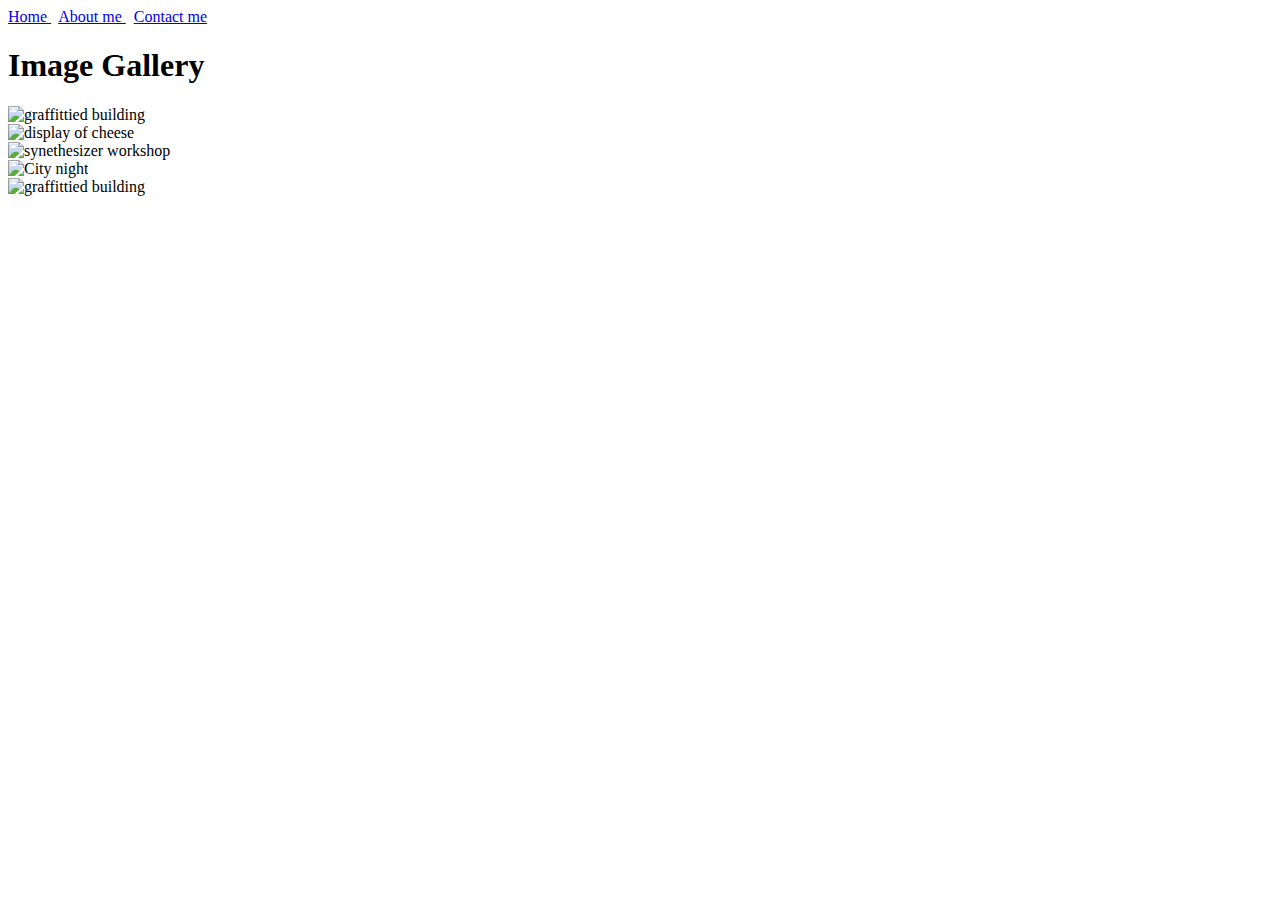
==== commit 09455a0a: "Add files via upload" ====
--- a/index.html
+++ b/index.html
@@ -1,510 +1,108 @@
-<!DOCTYPE html>
-<html style="font-size: 16px;">
-  <head>
-    <meta name="viewport" content="width=device-width, initial-scale=1.0">
-    <meta charset="utf-8">
-    <meta name="keywords" content="About me">
-    <meta name="description" content="">
-    <meta name="page_type" content="np-template-header-footer-from-plugin">
-    <title>Page 10</title>
-    <link rel="stylesheet" href="nicepage.css" media="screen">
-<link rel="stylesheet" href="Page-10.css" media="screen">
-    <script class="u-script" type="text/javascript" src="jquery-1.9.1.min.js" defer=""></script>
-    <script class="u-script" type="text/javascript" src="nicepage.js" defer=""></script>
-    <meta name="generator" content="Nicepage 3.14.2, nicepage.com">
-    <link id="u-theme-google-font" rel="stylesheet" href="https://fonts.googleapis.com/css?family=PT+Sans:400,400i,700,700i|Alatsi:400">
-    <link id="u-page-google-font" rel="stylesheet" href="https://fonts.googleapis.com/css?family=Raleway:100,100i,200,200i,300,300i,400,400i,500,500i,600,600i,700,700i,800,800i,900,900i|PT+Sans:400,400i,700,700i">
-    
-    
-    
-    
-    
-    
-    
-    
-    
-    
-    <script type="application/ld+json">{
-		"@context": "http://schema.org",
-		"@type": "Organization",
-		"name": "",
-		"url": "index.html",
-		"logo": "images/default-logo.png"
-}</script>
-    <meta property="og:title" content="Page 10">
-    <meta property="og:type" content="website">
-    <meta name="theme-color" content="#3a66ec">
-    <link rel="canonical" href="index.html">
-    <meta property="og:url" content="index.html">
-  </head>
-  <body data-home-page="https://website392549.nicepage.io/Page-10.html?version=54ced43c-fb74-41ee-ae36-7937eabb3af2" data-home-page-title="Page 10" class="u-body"><header class="u-clearfix u-header u-header" id="sec-bae1"><div class="u-clearfix u-sheet u-valign-middle u-sheet-1">
-        <a href="https://nicepage.com" class="u-image u-logo u-image-1">
-          <img src="images/default-logo.png" class="u-logo-image u-logo-image-1">
-        </a>
-        <nav class="u-menu u-menu-dropdown u-offcanvas u-menu-1" data-responsive-from="XL">
-          <div class="menu-collapse" style="font-size: 1rem; letter-spacing: 0px; font-weight: 500;">
-            <a class="u-button-style u-custom-active-color u-custom-border u-custom-border-color u-custom-hover-color u-custom-left-right-menu-spacing u-custom-padding-bottom u-custom-text-active-color u-custom-text-color u-custom-text-hover-color u-custom-top-bottom-menu-spacing u-nav-link u-text-active-palette-1-base u-text-hover-palette-2-base" href="#">
-              <svg><use xlink:href="#menu-hamburger"></use></svg>
-              <svg version="1.1" xmlns="http://www.w3.org/2000/svg" xmlns:xlink="http://www.w3.org/1999/xlink"><defs><symbol id="menu-hamburger" viewBox="0 0 16 16" style="width: 16px; height: 16px;"><rect y="1" width="16" height="2"></rect><rect y="7" width="16" height="2"></rect><rect y="13" width="16" height="2"></rect>
-</symbol>
-</defs></svg>
-            </a>
-          </div>
-          <div class="u-custom-menu u-nav-container" wfd-invisible="true">
-            <ul class="u-nav u-spacing-2 u-unstyled u-nav-1"><li class="u-nav-item"><a class="u-active-grey-5 u-button-style u-hover-grey-10 u-nav-link u-text-active-grey-90 u-text-grey-90 u-text-hover-grey-90" href="Page-9.html" style="padding: 10px 20px;">Page 9</a>
-</li></ul>
-          </div>
-          <div class="u-custom-menu u-nav-container-collapse">
-            <div class="u-black u-container-style u-inner-container-layout u-opacity u-opacity-95 u-sidenav">
-              <div class="u-sidenav-overflow">
-                <div class="u-menu-close"></div>
-                <ul class="u-align-center u-nav u-popupmenu-items u-unstyled u-nav-2"><li class="u-nav-item"><a class="u-button-style u-nav-link" href="Page-9.html" style="padding: 10px 20px;">Page 9</a>
-</li></ul>
-              </div>
-            </div>
-            <div class="u-black u-menu-overlay u-opacity u-opacity-70" wfd-invisible="true"></div>
-          </div>
-        </nav>
-      </div></header>
-    <section class="u-clearfix u-image u-section-1" id="carousel_9805" data-image-width="1980" data-image-height="1320">
-      <div class="u-clearfix u-layout-wrap u-layout-wrap-1">
-        <div class="u-layout">
-          <div class="u-layout-row">
-            <div class="u-align-left u-container-style u-layout-cell u-left-cell u-size-26-lg u-size-26-xl u-size-29-md u-size-29-sm u-size-29-xs u-layout-cell-1">
-              <div class="u-container-layout u-valign-middle u-container-layout-1">
-                <div class="u-palette-2-base u-shape u-shape-circle u-shape-1"></div>
-                <h1 class="u-custom-font u-font-raleway u-text u-title u-text-1">I'm Nick Norton!</h1>
-                <p class="u-text u-text-2"> Duis aute irure dolor in reprehenderit in voluptate velit esse cillum dolore eu fugiat nulla pariatur. Excepteur sint occaecat cupidatat non proident.</p>
-                <p class="u-text u-text-black u-text-3">Image by <a href="https://www.freepik.com/psd/mockup" class="u-border-1 u-border-grey-75 u-btn u-button-style u-none u-text-body-color u-btn-1">Freepik</a>
-                </p>
-                <a href="https://nicepage.com/joomla-page-builder" class="u-black u-btn u-button-style u-hover-palette-2-base u-btn-2">read more</a>
-              </div>
-            </div>
-            <div class="u-container-style u-image u-layout-cell u-right-cell u-size-31-md u-size-31-sm u-size-31-xs u-size-34-lg u-size-34-xl u-image-1" data-image-width="1200" data-image-height="1138">
-              <div class="u-container-layout u-container-layout-2"></div>
-            </div>
-          </div>
-        </div>
-      </div>
-    </section>
-    <section class="u-align-center-lg u-align-center-md u-align-center-xl u-align-left-sm u-align-left-xs u-clearfix u-section-2" id="sec-fe67">
-      <div class="u-clearfix u-sheet u-valign-middle u-sheet-1">
-        <h1 class="u-text u-text-1">Profile</h1>
-        <p class="u-large-text u-text u-text-variant u-text-2">I'm a creative PHP webdeveloper</p>
-        <div class="u-clearfix u-expanded-width u-layout-wrap u-layout-wrap-1">
-          <div class="u-layout">
-            <div class="u-layout-row">
-              <div class="u-container-style u-layout-cell u-size-20 u-layout-cell-1">
-                <div class="u-container-layout u-container-layout-1">
-                  <h4 class="u-text u-text-3">About me</h4>
-                  <p class="u-text u-text-4">I am an allround web developer. I am a senior programmer with good knowledge of front-end techniques. Vitae sapien pellentesque habitant morbi tristique senectus et. Aenean sed adipiscing diam donec adipiscing tristique risus.&nbsp;</p>
-                  <p class="u-text u-text-palette-5-dark-2 u-text-5">Image by <a href="https://www.freepik.com/photos/man" class="u-border-1 u-border-palette-5-dark-2 u-btn u-button-link u-button-style u-none u-text-palette-5-dark-2 u-btn-1">Freepik</a>
-                  </p>
-                </div>
-              </div>
-              <div class="u-align-center-md u-align-left-sm u-align-left-xs u-container-style u-layout-cell u-size-20 u-layout-cell-2">
-                <div class="u-container-layout u-valign-middle-lg u-valign-middle-xl u-valign-top-md u-valign-top-sm u-valign-top-xs u-container-layout-2">
-                  <div alt="" class="u-image u-image-circle u-image-1" data-image-width="600" data-image-height="600"></div>
-                </div>
-              </div>
-              <div class="u-container-style u-layout-cell u-size-20 u-layout-cell-3">
-                <div class="u-container-layout u-container-layout-3">
-                  <h4 class="u-text u-text-6">Details</h4>
-                  <p class="u-text u-text-7">
-                    <span style="font-weight: 700;">Name: </span>
-                    <br>Nick Norton<br>
-                    <span style="font-weight: 700;">Age: </span>
-                    <br>33 years <span style="font-weight: 700;">
-                      <br>Location: 
-                    </span>
-                    <br>Hertogenbosch, The Netherlands, Earth
-                  </p>
-                  <div class="u-social-icons u-spacing-10 u-social-icons-1">
-                    <a class="u-social-url" title="facebook" target="_blank" href="https://facebook.com/name"><span class="u-icon u-icon-circle u-social-facebook u-social-icon u-text-black u-icon-1"><svg class="u-svg-link" preserveAspectRatio="xMidYMin slice" viewBox="0 0 112 112" style=""><use xlink:href="#svg-bc6b"></use></svg><svg class="u-svg-content" viewBox="0 0 112 112" x="0" y="0" id="svg-bc6b"><path fill="currentColor" d="M75.5,28.8H65.4c-1.5,0-4,0.9-4,4.3v9.4h13.9l-1.5,15.8H61.4v45.1H42.8V58.3h-8.8V42.4h8.8V32.2
-	c0-7.4,3.4-18.8,18.8-18.8h13.8v15.4H75.5z"></path></svg></span>
-                    </a>
-                    <a class="u-social-url" title="twitter" target="_blank" href="https://twitter.com/name"><span class="u-icon u-icon-circle u-social-icon u-social-twitter u-text-black u-icon-2"><svg class="u-svg-link" preserveAspectRatio="xMidYMin slice" viewBox="0 0 112 112" style=""><use xlink:href="#svg-ed97"></use></svg><svg class="u-svg-content" viewBox="0 0 112 112" x="0" y="0" id="svg-ed97"><path fill="currentColor" d="M92.2,38.2c0,0.8,0,1.6,0,2.3c0,24.3-18.6,52.4-52.6,52.4c-10.6,0.1-20.2-2.9-28.5-8.2
-	c1.4,0.2,2.9,0.2,4.4,0.2c8.7,0,16.7-2.9,23-7.9c-8.1-0.2-14.9-5.5-17.3-12.8c1.1,0.2,2.4,0.2,3.4,0.2c1.6,0,3.3-0.2,4.8-0.7
-	c-8.4-1.6-14.9-9.2-14.9-18c0-0.2,0-0.2,0-0.2c2.5,1.4,5.4,2.2,8.4,2.3c-5-3.3-8.3-8.9-8.3-15.4c0-3.4,1-6.5,2.5-9.2
-	c9.1,11.1,22.7,18.5,38,19.2c-0.2-1.4-0.4-2.8-0.4-4.3c0.1-10,8.3-18.2,18.5-18.2c5.4,0,10.1,2.2,13.5,5.7c4.3-0.8,8.1-2.3,11.7-4.5
-	c-1.4,4.3-4.3,7.9-8.1,10.1c3.7-0.4,7.3-1.4,10.6-2.9C98.9,32.3,95.7,35.5,92.2,38.2z"></path></svg></span>
-                    </a>
-                    <a class="u-social-url" title="instagram" target="_blank" href="https://www.instagram.com/name"><span class="u-icon u-icon-circle u-social-icon u-social-instagram u-text-black u-icon-3"><svg class="u-svg-link" preserveAspectRatio="xMidYMin slice" viewBox="0 0 112 112" style=""><use xlink:href="#svg-ea73"></use></svg><svg class="u-svg-content" viewBox="0 0 112 112" x="0" y="0" id="svg-ea73"><path fill="currentColor" d="M55.9,32.9c-12.8,0-23.2,10.4-23.2,23.2s10.4,23.2,23.2,23.2s23.2-10.4,23.2-23.2S68.7,32.9,55.9,32.9z
-	 M55.9,69.4c-7.4,0-13.3-6-13.3-13.3c-0.1-7.4,6-13.3,13.3-13.3s13.3,6,13.3,13.3C69.3,63.5,63.3,69.4,55.9,69.4z"></path><path fill="#FFFFFF" d="M79.7,26.8c-3,0-5.4,2.5-5.4,5.4s2.5,5.4,5.4,5.4c3,0,5.4-2.5,5.4-5.4S82.7,26.8,79.7,26.8z"></path><path fill="currentColor" d="M78.2,11H33.5C21,11,10.8,21.3,10.8,33.7v44.7c0,12.6,10.2,22.8,22.7,22.8h44.7c12.6,0,22.7-10.2,22.7-22.7
-	V33.7C100.8,21.1,90.6,11,78.2,11z M91,78.4c0,7.1-5.8,12.8-12.8,12.8H33.5c-7.1,0-12.8-5.8-12.8-12.8V33.7
-	c0-7.1,5.8-12.8,12.8-12.8h44.7c7.1,0,12.8,5.8,12.8,12.8V78.4z"></path></svg></span>
-                    </a>
-                  </div>
-                </div>
-              </div>
-            </div>
-          </div>
-        </div>
-      </div>
-    </section>
-    <section class="u-clearfix u-section-3" id="sec-ec6c">
-      <div class="u-clearfix u-sheet u-valign-middle-lg u-valign-middle-md u-valign-middle-sm u-valign-middle-xs u-sheet-1">
-        <h1 class="u-text u-text-1">About me</h1>
-        <div class="u-border-8 u-border-palette-2-base u-line u-line-horizontal u-line-1"></div>
-        <h6 class="u-text u-text-2">Dignissim enim sit amet venenatis urna cursus. Vitae sapien pellentesque habitant morbi tristique senectus et.</h6>
-        <p class="u-text u-text-3">Aenean sed adipiscing diam donec adipiscing tristique risus. At imperdiet dui accumsan sit amet nulla facilisi morbi tempus. Id semper risus in hendrerit gravida rutrum. Vel pharetra vel turpis nunc eget lorem. Egestas congue quisque egestas diam&nbsp;&nbsp;</p>
-        <img src="images/dfdff-min.jpg" alt="" class="u-image u-image-default u-image-1" data-image-width="1200" data-image-height="800">
-        <div class="u-clearfix u-layout-wrap u-layout-wrap-1">
-          <div class="u-layout">
-            <div class="u-layout-row">
-              <div class="u-container-style u-layout-cell u-size-34-md u-size-34-sm u-size-34-xs u-size-38-lg u-size-38-xl u-layout-cell-1">
-                <div class="u-container-layout u-container-layout-1">
-                  <p class="u-text u-text-default u-text-4">Nam ultrices ultrices nec tortor pulvinar fermentum mi. Sociis sit tristique sagittis, mauris volutpat estera phasellus. Varius nec orci, quam augue lorem lines pellentesque non id. Tristique amet volutpat nunc euismod. Mauris felis at quam sollicitudin est sempe vulputate id in nullam.&nbsp;</p>
-                  <p class="u-text u-text-5">Image from <a href="https://www.freepik.com/photos/food" class="u-active-none u-border-1 u-border-grey-75 u-btn u-button-link u-button-style u-hover-none u-none u-text-body-color u-btn-1" target="_blank">Freepik</a>
-                  </p>
-                </div>
-              </div>
-              <div class="u-container-style u-layout-cell u-palette-2-base u-size-22-lg u-size-22-xl u-size-26-md u-size-26-sm u-size-26-xs u-layout-cell-2">
-                <div class="u-container-layout u-container-layout-2">
-                  <h6 class="u-text u-text-6">email</h6>
-                  <a href="mailto:adrian@yourwebsite.com" class="u-active-none u-btn u-button-style u-hover-none u-none u-text-body-alt-color u-btn-2">adrian@yourwebsite.com</a>
-                  <h6 class="u-text u-text-7">Role</h6>
-                  <p class="u-text u-text-8">Lead Designer</p>
-                  <h6 class="u-text u-text-9">Phone</h6>
-                  <a href="tel:+987987654321" class="u-active-none u-btn u-button-style u-hover-none u-none u-text-body-alt-color u-btn-3">(+987) 987 654 321</a>
-                </div>
-              </div>
-            </div>
-          </div>
-        </div>
-      </div>
-    </section>
-    <section class="u-align-center u-clearfix u-palette-5-light-2 u-section-4" id="sec-3f1e">
-      <div class="u-clearfix u-sheet u-sheet-1">
-        <h2 class="u-align-center u-text u-text-1">What I'm Doing</h2>
-        <p class="u-text u-text-2">Sample text. Click to select the text box. Click again or double click to start editing the text.</p>
-        <div class="u-expanded-width u-list u-list-1">
-          <div class="u-repeater u-repeater-1">
-            <div class="u-container-style u-list-item u-repeater-item">
-              <div class="u-container-layout u-similar-container u-container-layout-1"><span class="u-icon u-icon-circle u-palette-2-base u-spacing-15 u-icon-1">
-            <svg class="u-svg-link" preserveAspectRatio="xMidYMin slice" viewBox="0 0 54 54" style=""><use xlink:href="#svg-55bd"></use></svg>
-            <svg version="1.1" id="svg-55bd" xmlns="http://www.w3.org/2000/svg" xmlns:xlink="http://www.w3.org/1999/xlink" x="0px" y="0px" viewBox="0 0 54 54" style="enable-background:new 0 0 54 54;" xml:space="preserve" class="u-svg-content"><g><path d="M27,8c-9.374,0-17,7.626-17,17c0,7.112,4.391,13.412,11,15.9V50c0,0.553,0.447,1,1,1h1v2c0,0.553,0.447,1,1,1h6
-		c0.553,0,1-0.447,1-1v-2h1c0.553,0,1-0.447,1-1v-9.1c6.609-2.488,11-8.788,11-15.9C44,15.626,36.374,8,27,8z M30,49
-		c-0.553,0-1,0.447-1,1v2h-4v-2c0-0.553-0.447-1-1-1h-1v-5h8v5H30z M31.688,39.242C31.277,39.377,31,39.761,31,40.192V42h-8v-1.808
-		c0-0.432-0.277-0.815-0.688-0.95C16.145,37.214,12,31.49,12,25c0-8.271,6.729-15,15-15s15,6.729,15,15
-		C42,31.49,37.855,37.214,31.688,39.242z"></path><path d="M27,6c0.553,0,1-0.447,1-1V1c0-0.553-0.447-1-1-1s-1,0.447-1,1v4C26,5.553,26.447,6,27,6z"></path><path d="M51,24h-4c-0.553,0-1,0.447-1,1s0.447,1,1,1h4c0.553,0,1-0.447,1-1S51.553,24,51,24z"></path><path d="M7,24H3c-0.553,0-1,0.447-1,1s0.447,1,1,1h4c0.553,0,1-0.447,1-1S7.553,24,7,24z"></path><path d="M43.264,7.322l-2.828,2.828c-0.391,0.391-0.391,1.023,0,1.414c0.195,0.195,0.451,0.293,0.707,0.293
-		s0.512-0.098,0.707-0.293l2.828-2.828c0.391-0.391,0.391-1.023,0-1.414S43.654,6.932,43.264,7.322z"></path><path d="M12.15,38.436l-2.828,2.828c-0.391,0.391-0.391,1.023,0,1.414c0.195,0.195,0.451,0.293,0.707,0.293
-		s0.512-0.098,0.707-0.293l2.828-2.828c0.391-0.391,0.391-1.023,0-1.414S12.541,38.045,12.15,38.436z"></path><path d="M41.85,38.436c-0.391-0.391-1.023-0.391-1.414,0s-0.391,1.023,0,1.414l2.828,2.828c0.195,0.195,0.451,0.293,0.707,0.293
-		s0.512-0.098,0.707-0.293c0.391-0.391,0.391-1.023,0-1.414L41.85,38.436z"></path><path d="M12.15,11.564c0.195,0.195,0.451,0.293,0.707,0.293s0.512-0.098,0.707-0.293c0.391-0.391,0.391-1.023,0-1.414l-2.828-2.828
-		c-0.391-0.391-1.023-0.391-1.414,0s-0.391,1.023,0,1.414L12.15,11.564z"></path><path d="M27,13c-6.617,0-12,5.383-12,12c0,0.553,0.447,1,1,1s1-0.447,1-1c0-5.514,4.486-10,10-10c0.553,0,1-0.447,1-1
-		S27.553,13,27,13z"></path>
-</g></svg>
-          </span>
-                <div class="u-container-style u-group u-group-1">
-                  <div class="u-container-layout u-container-layout-2">
-                    <h5 class="u-text u-text-3">1. Strategy</h5>
-                    <p class="u-text u-text-4">Sample text. Click to select the text box. Click again or double click to start editing the text.</p>
-                  </div>
-                </div>
-              </div>
-            </div>
-            <div class="u-container-style u-list-item u-repeater-item">
-              <div class="u-container-layout u-similar-container u-container-layout-3"><span class="u-icon u-icon-circle u-palette-2-base u-spacing-15 u-icon-2">
-            <svg class="u-svg-link" preserveAspectRatio="xMidYMin slice" viewBox="0 0 60 60" style=""><use xlink:href="#svg-f28e"></use></svg>
-            <svg xmlns="http://www.w3.org/2000/svg" xmlns:xlink="http://www.w3.org/1999/xlink" version="1.1" xml:space="preserve" class="u-svg-content" viewBox="0 0 60 60" x="0px" y="0px" id="svg-f28e" style="enable-background:new 0 0 60 60;"><path d="M51.371,3.146c-0.459-0.185-11.359-4.452-19.84,0.045C24.811,6.758,13.015,4.082,10,3.308V1c0-0.553-0.447-1-1-1  S8,0.447,8,1v3c0,0.014,0.007,0.026,0.008,0.04C8.008,4.052,8,4.062,8,4.074V33v1.074V59c0,0.553,0.447,1,1,1s1-0.447,1-1V35.375  c2.273,0.567,7.227,1.632,12.368,1.632c3.557,0,7.2-0.511,10.101-2.049c7.652-4.061,18.056,0.004,18.16,0.045  c0.309,0.124,0.657,0.086,0.932-0.102C51.835,34.716,52,34.406,52,34.074v-30C52,3.665,51.751,3.298,51.371,3.146z M50,32.665  c-3.26-1.038-11.646-3.096-18.469,0.525C24.812,36.756,13.02,34.082,10,33.308V33V5.375c3.853,0.961,15.381,3.343,22.469-0.417  C39.035,1.475,47.627,3.973,50,4.777V32.665z"></path></svg>
-          </span>
-                <div class="u-container-style u-group u-video-cover u-group-2">
-                  <div class="u-container-layout u-container-layout-4">
-                    <h5 class="u-text u-text-5">2. Branding</h5>
-                    <p class="u-text u-text-6">Sample text. Click to select the text box. Click again or double click to start editing the text.</p>
-                  </div>
-                </div>
-              </div>
-            </div>
-            <div class="u-container-style u-list-item u-repeater-item">
-              <div class="u-container-layout u-similar-container u-container-layout-5"><span class="u-icon u-icon-circle u-palette-2-base u-spacing-15 u-icon-3">
-            <svg class="u-svg-link" preserveAspectRatio="xMidYMin slice" viewBox="0 0 60.062 60.062" style=""><use xlink:href="#svg-9b5e"></use></svg>
-            <svg xmlns="http://www.w3.org/2000/svg" xmlns:xlink="http://www.w3.org/1999/xlink" version="1.1" xml:space="preserve" class="u-svg-content" viewBox="0 0 60.062 60.062" x="0px" y="0px" id="svg-9b5e" style="enable-background:new 0 0 60.062 60.062;"><path d="M60.046,11.196c0.004-0.024,0.011-0.048,0.013-0.072c0.007-0.074-0.001-0.149-0.01-0.224  c-0.002-0.019,0.001-0.037-0.002-0.056c-0.018-0.099-0.051-0.196-0.1-0.289c-0.008-0.016-0.019-0.031-0.028-0.047  c-0.002-0.002-0.002-0.005-0.003-0.008c-0.001-0.002-0.004-0.003-0.005-0.006c-0.007-0.011-0.013-0.023-0.02-0.033  c-0.062-0.091-0.137-0.166-0.221-0.23c-0.019-0.014-0.041-0.022-0.061-0.035c-0.074-0.049-0.152-0.089-0.236-0.116  c-0.037-0.012-0.074-0.018-0.112-0.025c-0.073-0.015-0.146-0.022-0.222-0.02c-0.04,0.001-0.078,0.003-0.118,0.009  c-0.026,0.004-0.051,0-0.077,0.006L0.798,22.046c-0.413,0.086-0.729,0.421-0.788,0.839s0.15,0.828,0.523,1.025l16.632,8.773  l2.917,16.187c-0.002,0.012,0.001,0.025,0,0.037c-0.01,0.08-0.011,0.158-0.001,0.237c0.005,0.04,0.01,0.078,0.02,0.117  c0.023,0.095,0.06,0.184,0.11,0.268c0.01,0.016,0.01,0.035,0.021,0.051c0.003,0.005,0.008,0.009,0.012,0.013  c0.013,0.019,0.031,0.034,0.046,0.053c0.047,0.058,0.096,0.111,0.152,0.156c0.009,0.007,0.015,0.018,0.025,0.025  c0.015,0.011,0.032,0.014,0.047,0.024c0.061,0.04,0.124,0.073,0.191,0.099c0.027,0.01,0.052,0.022,0.08,0.03  c0.09,0.026,0.183,0.044,0.277,0.044c0.001,0,0.002,0,0.003,0h0c0,0,0,0,0,0c0.004,0,0.008-0.002,0.012-0.002  c0.017,0.001,0.034,0.002,0.051,0.002c0.277,0,0.527-0.124,0.712-0.315l11.079-7.386l11.6,7.54c0.164,0.106,0.354,0.161,0.545,0.161  c0.105,0,0.212-0.017,0.315-0.051c0.288-0.096,0.518-0.318,0.623-0.604l13.996-37.989c0.013-0.034,0.024-0.069,0.033-0.105  c0.004-0.015,0.005-0.03,0.008-0.044C60.042,11.22,60.044,11.208,60.046,11.196z M48.464,17.579L24.471,35.22  c-0.039,0.029-0.07,0.065-0.104,0.099c-0.013,0.012-0.026,0.022-0.037,0.035c-0.021,0.023-0.04,0.046-0.059,0.071  c-0.018,0.024-0.032,0.049-0.048,0.074c-0.037,0.06-0.068,0.122-0.092,0.188c-0.005,0.013-0.013,0.023-0.017,0.036  c-0.001,0.004-0.005,0.006-0.006,0.01l-2.75,8.937l-2.179-12.091L48.464,17.579z M22.908,46.594l2.726-9.004l4.244,2.759  l1.214,0.789l-4.124,2.749L22.908,46.594z M52.044,13.498L18.071,30.899l-14.14-7.458L52.044,13.498z M44.559,47.504L29.154,37.492  l-2.333-1.517l30.154-22.172L44.559,47.504z"></path></svg>
-          </span>
-                <div class="u-container-style u-group u-video-cover u-group-3">
-                  <div class="u-container-layout u-container-layout-6">
-                    <h5 class="u-text u-text-7">3. DESIGN</h5>
-                    <p class="u-text u-text-8">Sample text. Click to select the text box. Click again or double click to start editing the text.</p>
-                  </div>
-                </div>
-              </div>
-            </div>
-            <div class="u-container-style u-list-item u-repeater-item">
-              <div class="u-container-layout u-similar-container u-container-layout-7"><span class="u-icon u-icon-circle u-palette-2-base u-spacing-15 u-icon-4"><svg class="u-svg-link" preserveAspectRatio="xMidYMin slice" viewBox="0 0 55 55" style=""><use xlink:href="#svg-96ca"></use></svg><svg class="u-svg-content" viewBox="0 0 55 55" x="0px" y="0px" id="svg-96ca" style="enable-background:new 0 0 55 55;"><path d="M49,0c-3.309,0-6,2.691-6,6c0,1.035,0.263,2.009,0.726,2.86l-9.829,9.829C32.542,17.634,30.846,17,29,17
-	s-3.542,0.634-4.898,1.688l-7.669-7.669C16.785,10.424,17,9.74,17,9c0-2.206-1.794-4-4-4S9,6.794,9,9s1.794,4,4,4
-	c0.74,0,1.424-0.215,2.019-0.567l7.669,7.669C21.634,21.458,21,23.154,21,25s0.634,3.542,1.688,4.897L10.024,42.562
-	C8.958,41.595,7.549,41,6,41c-3.309,0-6,2.691-6,6s2.691,6,6,6s6-2.691,6-6c0-1.035-0.263-2.009-0.726-2.86l12.829-12.829
-	c1.106,0.86,2.44,1.436,3.898,1.619v10.16c-2.833,0.478-5,2.942-5,5.91c0,3.309,2.691,6,6,6s6-2.691,6-6c0-2.967-2.167-5.431-5-5.91
-	v-10.16c1.458-0.183,2.792-0.759,3.898-1.619l7.669,7.669C41.215,39.576,41,40.26,41,41c0,2.206,1.794,4,4,4s4-1.794,4-4
-	s-1.794-4-4-4c-0.74,0-1.424,0.215-2.019,0.567l-7.669-7.669C36.366,28.542,37,26.846,37,25s-0.634-3.542-1.688-4.897l9.665-9.665
-	C46.042,11.405,47.451,12,49,12c3.309,0,6-2.691,6-6S52.309,0,49,0z M11,9c0-1.103,0.897-2,2-2s2,0.897,2,2s-0.897,2-2,2
-	S11,10.103,11,9z M6,51c-2.206,0-4-1.794-4-4s1.794-4,4-4s4,1.794,4,4S8.206,51,6,51z M33,49c0,2.206-1.794,4-4,4s-4-1.794-4-4
-	s1.794-4,4-4S33,46.794,33,49z M29,31c-3.309,0-6-2.691-6-6s2.691-6,6-6s6,2.691,6,6S32.309,31,29,31z M47,41c0,1.103-0.897,2-2,2
-	s-2-0.897-2-2s0.897-2,2-2S47,39.897,47,41z M49,10c-2.206,0-4-1.794-4-4s1.794-4,4-4s4,1.794,4,4S51.206,10,49,10z"></path></svg>
-            
-            
-          </span>
-                <div class="u-container-style u-group u-video-cover u-group-4">
-                  <div class="u-container-layout u-container-layout-8">
-                    <h5 class="u-text u-text-9">4. Markeing</h5>
-                    <p class="u-text u-text-10">Sample text. Click to select the text box. Click again or double click to start editing the text.</p>
-                  </div>
-                </div>
-              </div>
-            </div>
-            <div class="u-container-style u-list-item u-repeater-item">
-              <div class="u-container-layout u-similar-container u-container-layout-9"><span class="u-icon u-icon-circle u-palette-2-base u-spacing-15 u-icon-5">
-            <svg class="u-svg-link" preserveAspectRatio="xMidYMin slice" viewBox="0 0 59.986 59.986" style=""><use xlink:href="#svg-0575"></use></svg>
-            <svg xmlns="http://www.w3.org/2000/svg" xmlns:xlink="http://www.w3.org/1999/xlink" version="1.1" xml:space="preserve" class="u-svg-content" viewBox="0 0 59.986 59.986" x="0px" y="0px" id="svg-0575" style="enable-background:new 0 0 59.986 59.986;"><path d="M59.972,20.164c0.007-0.041,0.011-0.081,0.013-0.123c0.002-0.049,0.001-0.096-0.003-0.145  c-0.004-0.042-0.01-0.082-0.02-0.123c-0.011-0.048-0.026-0.094-0.044-0.14c-0.009-0.024-0.011-0.049-0.022-0.072  c-0.008-0.017-0.022-0.03-0.031-0.047c-0.009-0.017-0.013-0.035-0.023-0.052l-10-16c-0.046-0.073-0.1-0.139-0.161-0.197  c-0.001-0.001-0.002-0.001-0.003-0.002c-0.086-0.081-0.188-0.139-0.297-0.185c-0.014-0.006-0.023-0.018-0.038-0.024  c-0.011-0.004-0.023-0.002-0.034-0.005c-0.101-0.034-0.205-0.057-0.314-0.057h-38c-0.108,0-0.211,0.023-0.31,0.056  c-0.011,0.003-0.022,0.001-0.032,0.005c-0.015,0.005-0.024,0.017-0.038,0.023c-0.104,0.043-0.202,0.099-0.287,0.175  c-0.005,0.005-0.012,0.008-0.017,0.012c-0.062,0.058-0.117,0.125-0.163,0.198l-10,16c-0.01,0.016-0.014,0.035-0.023,0.052  c-0.009,0.017-0.023,0.03-0.031,0.047c-0.011,0.023-0.013,0.048-0.023,0.072c-0.018,0.046-0.033,0.092-0.044,0.14  c-0.009,0.041-0.016,0.082-0.02,0.124C0,19.945-0.001,19.993,0.001,20.041c0.002,0.042,0.006,0.082,0.013,0.123  c0.008,0.048,0.021,0.095,0.037,0.142c0.013,0.039,0.027,0.077,0.045,0.115c0.009,0.018,0.012,0.038,0.022,0.056  c0.016,0.029,0.04,0.051,0.058,0.078c0.014,0.021,0.022,0.044,0.039,0.064l28.989,35.986c0.002,0.003,0.004,0.005,0.006,0.007  l0.005,0.007c0.003,0.004,0.008,0.005,0.011,0.009c0.082,0.099,0.184,0.174,0.295,0.234c0.03,0.016,0.058,0.03,0.089,0.043  c0.121,0.051,0.249,0.087,0.383,0.087c0.114,0,0.229-0.02,0.343-0.061c0.017-0.006,0.028-0.02,0.045-0.027  c0.051-0.021,0.091-0.055,0.137-0.084c0.076-0.048,0.147-0.098,0.206-0.163c0.014-0.015,0.035-0.022,0.048-0.038l29-36  c0.016-0.02,0.024-0.044,0.039-0.064c0.019-0.027,0.042-0.049,0.058-0.078c0.01-0.018,0.013-0.038,0.022-0.056  c0.018-0.038,0.032-0.075,0.045-0.115C59.95,20.259,59.964,20.213,59.972,20.164z M32.095,4.993h15.459l-4.86,13.045L32.095,4.993z   M40.892,18.993H19.095L29.993,5.58L40.892,18.993z M17.222,18.125L12.423,4.993h15.469L17.222,18.125z M41.593,20.993  L29.818,52.599L18.269,20.993H41.593z M49.221,6.246l7.967,12.748H44.472L49.221,6.246z M10.756,6.259l4.653,12.734H2.798  L10.756,6.259z M16.14,20.993l10.839,29.664L3.083,20.993H16.14z M32.39,51.423l11.337-30.43h13.176L32.39,51.423z"></path></svg>
-          </span>
-                <div class="u-container-style u-group u-video-cover u-group-5">
-                  <div class="u-container-layout u-container-layout-10">
-                    <h5 class="u-text u-text-11">5. development</h5>
-                    <p class="u-text u-text-12">Sample text. Click to select the text box. Click again or double click to start editing the text.</p>
-                  </div>
-                </div>
-              </div>
-            </div>
-            <div class="u-container-style u-list-item u-repeater-item">
-              <div class="u-container-layout u-similar-container u-container-layout-11"><span class="u-icon u-icon-circle u-palette-2-base u-spacing-15 u-icon-6"><svg class="u-svg-link" preserveAspectRatio="xMidYMin slice" viewBox="0 0 490 490" style=""><use xlink:href="#svg-26f8"></use></svg><svg class="u-svg-content" viewBox="0 0 490 490" x="0px" y="0px" id="svg-26f8" style="enable-background:new 0 0 490 490;"><g><g><path d="M393.872,454.517c-2.304,0-4.583-0.804-6.412-2.354l-99.315-84.194H68.115C30.556,367.968,0,337.242,0,299.474V103.977    c0-37.768,30.556-68.494,68.115-68.494h353.77c37.559,0,68.115,30.727,68.115,68.494v195.497    c0,37.768-30.556,68.494-68.115,68.494h-18.071v76.549c0,3.891-2.243,7.428-5.752,9.067    C396.723,454.21,395.293,454.517,393.872,454.517z M68.115,55.483c-26.592,0-48.226,21.754-48.226,48.494v195.497    c0,26.739,21.634,48.494,48.226,48.494h223.662c2.346,0,4.616,0.834,6.411,2.354l85.737,72.685v-65.039c0-5.523,4.453-10,9.945-10    h28.015c26.592,0,48.226-21.755,48.226-48.494V103.977c0-26.74-21.634-48.494-48.226-48.494H68.115z"></path>
-</g><g><g><path d="M405.168,147.469H84.832c-5.492,0-9.944-4.478-9.944-10c0-5.523,4.452-10,9.944-10h320.335c5.492,0,9.944,4.477,9.944,10     C415.111,142.991,410.66,147.469,405.168,147.469z"></path>
-</g><g><path d="M405.168,211.503H84.832c-5.492,0-9.944-4.478-9.944-10c0-5.523,4.452-10,9.944-10h320.335c5.492,0,9.944,4.477,9.944,10     C415.111,207.025,410.66,211.503,405.168,211.503z"></path>
-</g><g><path d="M405.168,275.538H84.832c-5.492,0-9.944-4.478-9.944-10c0-5.523,4.452-10,9.944-10h320.335c5.492,0,9.944,4.476,9.944,10     C415.111,271.06,410.66,275.538,405.168,275.538z"></path>
-</g>
-</g>
-</g></svg>
-            
-            
-          </span>
-                <div class="u-container-style u-group u-video-cover u-group-6">
-                  <div class="u-container-layout u-container-layout-12">
-                    <h5 class="u-text u-text-13">6. consulting</h5>
-                    <p class="u-text u-text-14">Sample text. Click to select the text box. Click again or double click to start editing the text.</p>
-                  </div>
-                </div>
-              </div>
-            </div>
-          </div>
-        </div>
-      </div>
-    </section>
-    <section class="u-clearfix u-white u-section-5" id="carousel_12b6">
-      <div class="u-clearfix u-sheet u-valign-middle-xs u-sheet-1">
-        <div class="u-palette-2-base u-shape u-shape-rectangle u-shape-1"></div>
-        <div class="u-gallery u-layout-grid u-lightbox u-no-transition u-show-text-on-hover u-gallery-1">
-          <div class="u-gallery-inner u-gallery-inner-1">
-            <div class="u-effect-fade u-gallery-item">
-              <div class="u-back-slide" data-image-width="626" data-image-height="417">
-                <img class="u-back-image u-expanded" src="images/businessman-checking-stock-market-online_53876-11970.jpg">
-              </div>
-              <div class="u-over-slide u-shading u-over-slide-1">
-                <h3 class="u-gallery-heading"></h3>
-                <p class="u-gallery-text"></p>
-              </div>
-            </div>
-            <div class="u-effect-fade u-gallery-item">
-              <div class="u-back-slide" data-image-width="462" data-image-height="417">
-                <img class="u-back-image u-expanded" src="images/ccc.jpg">
-              </div>
-              <div class="u-over-slide u-shading u-over-slide-2">
-                <h3 class="u-gallery-heading"></h3>
-                <p class="u-gallery-text"></p>
-              </div>
-            </div>
-            <div class="u-effect-fade u-gallery-item">
-              <div class="u-back-slide" data-image-width="462" data-image-height="417">
-                <img class="u-back-image u-expanded" src="images/677.jpg">
-              </div>
-              <div class="u-over-slide u-shading u-over-slide-3">
-                <h3 class="u-gallery-heading"></h3>
-                <p class="u-gallery-text"></p>
-              </div>
-            </div>
-            <div class="u-effect-fade u-gallery-item">
-              <div class="u-back-slide" data-image-width="462" data-image-height="417">
-                <img class="u-back-image u-expanded" src="images/vcv.jpg">
-              </div>
-              <div class="u-over-slide u-shading u-over-slide-4">
-                <h3 class="u-gallery-heading"></h3>
-                <p class="u-gallery-text"></p>
-              </div>
-            </div>
-            <div class="u-effect-fade u-gallery-item">
-              <div class="u-back-slide" data-image-width="462" data-image-height="417">
-                <img class="u-back-image u-expanded" src="images/cxcc.jpg">
-              </div>
-              <div class="u-over-slide u-shading u-over-slide-5">
-                <h3 class="u-gallery-heading"></h3>
-                <p class="u-gallery-text"></p>
-              </div>
-            </div>
-            <div class="u-effect-fade u-gallery-item">
-              <div class="u-back-slide" data-image-width="462" data-image-height="417">
-                <img class="u-back-image u-expanded" src="images/vcvc.jpg">
-              </div>
-              <div class="u-over-slide u-shading u-over-slide-6">
-                <h3 class="u-gallery-heading"></h3>
-                <p class="u-gallery-text"></p>
-              </div>
-            </div>
-          </div>
-        </div>
-        <div class="u-container-style u-expanded-width-xs u-group u-white u-group-1">
-          <div class="u-container-layout u-valign-middle u-container-layout-1">
-            <h2 class="u-text u-text-1">My Works</h2>
-            <p class="u-text u-text-2">Ut enim ad minim veniam, quis nostrud exercitation ullamco laboris nisi ut aliquip ex ea commodo consequat. Duis aute irure dolor in reprehenderit in voluptate velit esse cillum dolore eu fugiat nulla pariatur.&nbsp;</p>
-            <p class="u-text u-text-3">Images from <a href="https://www.freepik.com/psd/technology&quot;" class="u-active-none u-border-1 u-border-grey-75 u-btn u-button-link u-button-style u-hover-none u-none u-text-body-color u-btn-1">Freepik</a>
-            </p>
-            <a href="https://nicepage.com/c/education-website-mockup" class="u-border-2 u-border-black u-btn u-button-style u-hover-black u-none u-text-black u-text-hover-white u-btn-2">learn more</a>
-          </div>
-        </div>
-      </div>
-    </section>
-    <section class="u-clearfix u-palette-5-light-2 u-section-6" id="carousel_80b4">
-      <div class="u-clearfix u-sheet u-sheet-1">
-        <div id="carousel-d79e" data-interval="5000" data-u-ride="carousel" class="u-carousel u-slider u-slider-1">
-          <ol class="u-absolute-hcenter u-carousel-indicators u-carousel-indicators-1">
-            <li data-u-target="#carousel-d79e" class="u-active u-grey-30 u-shape-circle" data-u-slide-to="0" style="width: 10px; height: 10px;"></li>
-            <li data-u-target="#carousel-d79e" class="u-grey-30 u-shape-circle" data-u-slide-to="1" style="width: 10px; height: 10px;"></li>
-          </ol>
-          <div class="u-carousel-inner" role="listbox">
-            <div class="u-active u-align-center u-carousel-item u-container-style u-slide">
-              <div class="u-container-layout u-valign-top u-container-layout-1">
-                <div alt="" class="u-border-6 u-border-palette-2-base u-image u-image-circle u-image-1" data-image-width="211" data-image-height="211"></div>
-                <p class="u-text u-text-1">"Aenean pulvinar dui ornare, feugiat lorem non, ultrices justo. Mauris efficitur, mauris in auctor euismod, quam elit ultrices urna, eget eleifend arcu risus id metus. Maecenas ex enim,​ mattis eu velit vitae, blandit mattis sapien. Sed aliquam leo et semper vestibulum."</p>
-                <h5 class="u-align-center-lg u-align-center-md u-align-center-xl u-text u-text-2">frank kinney</h5>
-                <p class="u-text u-text-3">Image from <a href="https://www.freepik.com/photos/food" class="u-active-none u-border-1 u-border-grey-75 u-btn u-button-link u-button-style u-hover-none u-none u-text-body-color u-btn-1" target="_blank">Freepik</a>
-                </p>
-              </div>
-            </div>
-            <div class="u-align-center u-carousel-item u-container-style u-slide">
-              <div class="u-container-layout u-valign-top u-container-layout-2">
-                <div alt="" class="u-border-6 u-border-palette-2-base u-image u-image-circle u-image-2" data-image-width="211" data-image-height="211"></div>
-                <p class="u-text u-text-4">"Aenean pulvinar dui ornare, feugiat lorem non, ultrices justo. Mauris efficitur, mauris in auctor euismod, quam elit ultrices urna, eget eleifend arcu risus id metus. Maecenas ex enim,​ mattis eu velit vitae, blandit mattis sapien. Sed aliquam leo et semper vestibulum."</p>
-                <h5 class="u-align-center-md u-text u-text-5">Mary Smith</h5>
-                <p class="u-text u-text-6">Image from <a href="https://www.freepik.com/photos/food" class="u-active-none u-border-1 u-border-grey-75 u-btn u-button-link u-button-style u-hover-none u-none u-text-body-color u-btn-2" target="_blank">Freepik</a>
-                </p>
-              </div>
-            </div>
-          </div>
-          <a class="u-absolute-vcenter u-carousel-control u-carousel-control-prev u-icon-circle u-text-body-color u-text-hover-grey-50 u-carousel-control-1" href="#carousel-d79e" role="button" data-u-slide="prev">
-            <span aria-hidden="true">
-              <svg viewBox="0 0 477.175 477.175"><path d="M145.188,238.575l215.5-215.5c5.3-5.3,5.3-13.8,0-19.1s-13.8-5.3-19.1,0l-225.1,225.1c-5.3,5.3-5.3,13.8,0,19.1l225.1,225
-                    c2.6,2.6,6.1,4,9.5,4s6.9-1.3,9.5-4c5.3-5.3,5.3-13.8,0-19.1L145.188,238.575z"></path></svg>
-            </span>
-            <span class="sr-only">Previous</span>
-          </a>
-          <a class="u-absolute-vcenter-lg u-absolute-vcenter-md u-absolute-vcenter-sm u-absolute-vcenter-xs u-carousel-control u-carousel-control-next u-icon-circle u-text-body-color u-text-hover-grey-50 u-carousel-control-2" href="#carousel-d79e" role="button" data-u-slide="next">
-            <span aria-hidden="true">
-              <svg viewBox="0 0 477.175 477.175"><path d="M360.731,229.075l-225.1-225.1c-5.3-5.3-13.8-5.3-19.1,0s-5.3,13.8,0,19.1l215.5,215.5l-215.5,215.5
-                    c-5.3,5.3-5.3,13.8,0,19.1c2.6,2.6,6.1,4,9.5,4c3.4,0,6.9-1.3,9.5-4l225.1-225.1C365.931,242.875,365.931,234.275,360.731,229.075z"></path></svg>
-            </span>
-            <span class="sr-only">Next</span>
-          </a>
-        </div>
-      </div>
-    </section>
-    <section class="u-clearfix u-palette-4-dark-3 u-section-7" id="carousel_b8d1">
-      <div class="u-clearfix u-sheet u-sheet-1">
-        <div class="u-clearfix u-expanded-width u-layout-wrap u-layout-wrap-1">
-          <div class="u-layout">
-            <div class="u-layout-row">
-              <div class="u-container-style u-layout-cell u-left-cell u-size-30 u-layout-cell-1">
-                <div class="u-container-layout u-container-layout-1">
-                  <h5 class="u-text u-text-1">Ready to talk?</h5>
-                  <h2 class="u-text u-text-2">Contact Me</h2>
-                  <p class="u-text u-text-3">Massa tempor nec feugiat nisl pretium fusce id velit. Accumsan tortor posuere ac ut. Aenean pharetra magna ac placerat vestibulum lectus. Praesent semper feugiat nibh sed pulvinar. Lorem sed risus ultricies tristique.&nbsp;<br>
-                    <br>Dictumst vestibulum rhoncus est pellentesque elit ullamcorper. Amet dictum sit amet justo donec enim diam vulputate. Ut morbi tincidunt augue interdum velit euismod in pellentesque. Volutpat lacus laoreet non curabitur.
-                  </p>
-                </div>
-              </div>
-              <div class="u-container-style u-layout-cell u-right-cell u-size-30 u-layout-cell-2">
-                <div class="u-container-layout u-valign-top u-container-layout-2">
-                  <div class="u-expanded-width u-form u-form-1">
-                    <form action="https://nicepage.com/editor/Forms/Process" method="POST" class="u-block-1f41-12 u-clearfix u-form-spacing-15 u-form-vertical u-inner-form" source="email"><!-- hidden inputs for siteId and pageId -->
-                      <input type="hidden" id="siteId" name="siteId" value="392549">
-                      <input type="hidden" id="pageId" name="pageId" value="392550">
-                      <div class="u-form-group u-form-name">
-                        <label for="name-f798" class="u-form-control-hidden u-label">Name</label>
-                        <input type="text" placeholder="Enter your Name" id="name-f798" name="name" class="u-border-2 u-border-no-left u-border-no-right u-border-no-top u-border-white u-input u-input-rectangle" required="">
-                      </div><!-- always visible -->
-                      <div class="u-form-email u-form-group">
-                        <label for="email-f798" class="u-form-control-hidden u-label">Email</label>
-                        <input type="email" placeholder="Enter a valid email address" id="email-f798" name="email" class="u-border-2 u-border-no-left u-border-no-right u-border-no-top u-border-white u-input u-input-rectangle" required="">
-                      </div>
-                      <div class="u-form-group u-form-message">
-                        <label for="message-f798" class="u-form-control-hidden u-label">Message</label>
-                        <textarea placeholder="Enter your message" rows="4" cols="50" id="message-f798" name="message" class="u-border-2 u-border-no-left u-border-no-right u-border-no-top u-border-white u-input u-input-rectangle" required=""></textarea>
-                      </div>
-                      <div class="u-form-group u-form-submit">
-                        <a href="#" class="u-active-white u-border-2 u-border-active-white u-border-hover-white u-border-white u-btn u-btn-submit u-button-style u-hover-white u-none u-text-active-palette-4-base u-text-body-alt-color u-text-hover-palette-4-base u-btn-1">Submit</a>
-                        <input type="submit" value="submit" class="u-form-control-hidden">
-                      </div>
-                      <div class="u-form-send-message u-form-send-success"> Thank you! Your message has been sent. </div>
-                      <div class="u-form-send-error u-form-send-message"> Unable to send your message. Please fix errors then try again. </div>
-                      <input type="hidden" value="" name="recaptchaResponse">
-                    </form>
-                  </div>
-                  <div class="u-social-icons u-spacing-10 u-social-icons-1">
-                    <a class="u-social-url" target="_blank" href=""><span class="u-icon u-icon-circle u-social-facebook u-social-icon u-icon-1"><svg class="u-svg-link" preserveAspectRatio="xMidYMin slice" viewBox="0 0 112.2 112.2" style=""><use xlink:href="#svg-5f4f"></use></svg><svg x="0px" y="0px" viewBox="0 0 112.2 112.2" enable-background="new 0 0 112.2 112.2" xml:space="preserve" id="svg-5f4f" class="u-svg-content"><path d="M75.5,28.8H65.4c-1.5,0-4,0.9-4,4.3v9.4h13.9l-1.5,15.8H61.4v45.1H42.8V58.3h-8.8V42.4h8.8V32.2 c0-7.4,3.4-18.8,18.8-18.8h13.8v15.4H75.5z"></path></svg></span>
-                    </a>
-                    <a class="u-social-url" target="_blank" href=""><span class="u-icon u-icon-circle u-social-icon u-social-twitter u-icon-2"><svg class="u-svg-link" preserveAspectRatio="xMidYMin slice" viewBox="0 0 112.2 112.2" style=""><use xlink:href="#svg-a709"></use></svg><svg x="0px" y="0px" viewBox="0 0 112.2 112.2" enable-background="new 0 0 112.2 112.2" xml:space="preserve" id="svg-a709" class="u-svg-content"><path d="M92.2,38.2c0,0.8,0,1.6,0,2.3c0,24.3-18.6,52.4-52.6,52.4c-10.6,0.1-20.2-2.9-28.5-8.2 c1.4,0.2,2.9,0.2,4.4,0.2c8.7,0,16.7-2.9,23-7.9c-8.1-0.2-14.9-5.5-17.3-12.8c1.1,0.2,2.4,0.2,3.4,0.2c1.6,0,3.3-0.2,4.8-0.7 c-8.4-1.6-14.9-9.2-14.9-18c0-0.2,0-0.2,0-0.2c2.5,1.4,5.4,2.2,8.4,2.3c-5-3.3-8.3-8.9-8.3-15.4c0-3.4,1-6.5,2.5-9.2 c9.1,11.1,22.7,18.5,38,19.2c-0.2-1.4-0.4-2.8-0.4-4.3c0.1-10,8.3-18.2,18.5-18.2c5.4,0,10.1,2.2,13.5,5.7c4.3-0.8,8.1-2.3,11.7-4.5 c-1.4,4.3-4.3,7.9-8.1,10.1c3.7-0.4,7.3-1.4,10.6-2.9C98.9,32.3,95.7,35.5,92.2,38.2z"></path></svg></span>
-                    </a>
-                    <a class="u-social-url" target="_blank" href=""><span class="u-icon u-icon-circle u-social-icon u-social-instagram u-icon-3"><svg class="u-svg-link" preserveAspectRatio="xMidYMin slice" viewBox="0 0 112.2 112.2" style=""><use xlink:href="#svg-0b43"></use></svg><svg x="0px" y="0px" viewBox="0 0 112.2 112.2" enable-background="new 0 0 112.2 112.2" xml:space="preserve" id="svg-0b43" class="u-svg-content"><path d="M55.9,32.9c-12.8,0-23.2,10.4-23.2,23.2s10.4,23.2,23.2,23.2s23.2-10.4,23.2-23.2S68.7,32.9,55.9,32.9z M55.9,69.4c-7.4,0-13.3-6-13.3-13.3c-0.1-7.4,6-13.3,13.3-13.3s13.3,6,13.3,13.3C69.3,63.5,63.3,69.4,55.9,69.4z"></path><path d="M79.7,26.8c-3,0-5.4,2.5-5.4,5.4s2.5,5.4,5.4,5.4c3,0,5.4-2.5,5.4-5.4S82.7,26.8,79.7,26.8z"></path><path d="M78.2,11H33.5C21,11,10.8,21.3,10.8,33.7v44.7c0,12.6,10.2,22.8,22.7,22.8h44.7c12.6,0,22.7-10.2,22.7-22.7 V33.7C100.8,21.1,90.6,11,78.2,11z M91,78.4c0,7.1-5.8,12.8-12.8,12.8H33.5c-7.1,0-12.8-5.8-12.8-12.8V33.7 c0-7.1,5.8-12.8,12.8-12.8h44.7c7.1,0,12.8,5.8,12.8,12.8V78.4z"></path></svg></span>
-                    </a>
-                    <a class="u-social-url" target="_blank" href="#"><span class="u-icon u-icon-circle u-social-behance u-social-icon u-icon-4"><svg class="u-svg-link" preserveAspectRatio="xMidYMin slice" viewBox="0 0 112.2 112.2" style=""><use xlink:href="#svg-b173"></use></svg><svg x="0px" y="0px" viewBox="0 0 112.2 112.2" enable-background="new 0 0 112.2 112.2" xml:space="preserve" id="svg-b173" class="u-svg-content"><rect x="70.3" y="32" width="23" height="6.9"></rect><path d="M48.3,54c0,0,8.5-0.6,8.5-10.5s-6.9-14.8-15.7-14.8H12v55.9h29.1c0,0,17.8,0.6,17.8-16.5 C58.7,68.1,59.5,54.2,48.3,54z M24.8,38.5h16.3c0,0,4,0,4,5.8s-2.4,6.6-5,6.6H24.8V38.5z M40.3,74.5H24.8V59.6h16.3c0,0,6,0,6,7.7 C46.9,73.7,42.5,74.5,40.3,74.5z"></path><path d="M82.3,43C61,43,61,64.2,61,64.3c0,0-1.5,21.3,21.3,21.3c0,0,19.1,1.2,19.1-14.8h-9.7c0,0,0.2,6-8.9,6 c0,0-9.7,0.7-9.7-9.6h29C101.8,67.2,105,42.8,82.3,43z M72.8,59.6c0,0,1.2-8.6,9.7-8.6s8.5,8.6,8.6,8.6H72.8z"></path></svg></span>
-                    </a>
-                    <a class="u-social-url" target="_blank" href="#"><span class="u-icon u-icon-circle u-social-icon u-social-pinterest u-icon-5"><svg class="u-svg-link" preserveAspectRatio="xMidYMin slice" viewBox="0 0 112.2 112.2" style=""><use xlink:href="#svg-9a6f"></use></svg><svg x="0px" y="0px" viewBox="0 0 112.2 112.2" enable-background="new 0 0 112.2 112.2" xml:space="preserve" id="svg-9a6f" class="u-svg-content"><path d="M61.9,79.8c-5.5-0.3-7.8-3.1-12-5.8c-2.3,12.4-5.4,24.3-13.8,30.5c-2.6-18.7,3.8-32.8,6.9-47.7 c-5.1-8.7,0.7-26.2,11.5-21.9c13.5,5.4-11.6,32.3,5.1,35.7c17.6,3.5,24.7-30.5,13.8-41.4c-15.7-16.1-45.7-0.5-42,22.3 c0.9,5.6,6.7,7.2,2.3,15c-10.1-2.2-13-10.2-12.7-20.7c0.6-17.3,15.5-29.3,30.5-31.1c19-2.2,36.8,6.9,39.2,24.7 C93.4,59.5,82.3,81.3,61.9,79.8z"></path></svg></span>
-                    </a>
-                  </div>
-                </div>
-              </div>
-            </div>
-          </div>
-        </div>
-      </div>
-    </section>
-    <section class="u-align-center u-clearfix u-image u-shading u-section-8" src="" data-image-width="256" data-image-height="256" id="sec-4555">
-      <div class="u-clearfix u-sheet u-valign-middle u-sheet-1">
-        <h1 class="u-text u-title u-text-1">INTUITIVE</h1>
-        <p class="u-large-text u-text u-text-variant u-text-2">Sample text. Lorem ipsum dolor sit amet, consectetur adipiscing elit nullam nunc justo sagittis suscipit ultrices.</p>
-        <a href="#" class="u-btn u-button-style u-palette-2-base u-btn-1">Read More</a>
-      </div>
-    </section>
-    <section class="u-clearfix u-section-9" id="sec-e6d8">
-      <div class="u-clearfix u-sheet u-sheet-1">
-        <div class="u-clearfix u-expanded-width u-layout-wrap u-layout-wrap-1">
-          <div class="u-layout">
-            <div class="u-layout-row">
-              <div class="u-container-style u-image u-layout-cell u-size-30 u-image-1" data-image-width="400" data-image-height="265">
-                <div class="u-container-layout u-container-layout-1"></div>
-              </div>
-              <div class="u-align-center u-container-style u-layout-cell u-size-30 u-layout-cell-2">
-                <div class="u-container-layout u-valign-middle u-container-layout-2">
-                  <h2 class="u-text u-text-default u-text-1">Exemple de titre</h2>
-                  <p class="u-text u-text-default u-text-2"> Exemple de texte. Lorem ipsum dolor sit amet, consectetur adipiscing elit nullam nunc justo sagittis suscipit ultrices.</p>
-                </div>
-              </div>
-            </div>
-          </div>
-        </div>
-      </div>
-    </section>
-    
-    
-    <footer class="u-align-center u-clearfix u-footer u-grey-80 u-footer" id="sec-d13a"><div class="u-clearfix u-sheet u-valign-middle u-sheet-1">
-        <p class="u-small-text u-text u-text-variant u-text-1">Sample text. Click to select the text box. Click again or double click to start editing the text.</p>
-      </div></footer>
-    <section class="u-backlink u-clearfix u-grey-80">
-      <a class="u-link" href="https://nicepage.com/templates" target="_blank">
-        <span>Template</span>
-      </a>
-      <p class="u-text">
-        <span>created with</span>
-      </p>
-      <a class="u-link" href="https://nicepage.com/" target="_blank">
-        <span>Offline Website Builder</span>
-      </a>. 
-    </section>
-  </body>
-</html>+<html>
+	<head>
+		<title>Image Gallery</title>
+
+		<!-- import bootstrap -->
+		<link rel="stylesheet"
+			  type="text/css"
+			  href="bootstrap.css"
+		      />
+
+		<!-- import our own stylesheet -->
+		<link rel="stylesheet"
+			  type="text/css"
+			  href="styles.css"
+		      />	
+
+		<!-- import jQuery -->
+		<script src="http://code.jquery.com/jquery-1.11.3.min.js"></script>
+	</head>
+	<body>
+		<!-- some header info (from Matthew's code) -->
+		<a 
+		href="index.html">
+			Home
+		</a>
+		 &nbsp;
+		<a 
+		href="aboutme.html">
+			About me 
+		</a>
+		&nbsp;
+		<a 
+		href="contact.html" class="greenlink">
+			Contact me 
+		</a>
+
+		</hr>
+	<div class="container">
+		<h1>Image Gallery</h1>
+
+		<!--
+		   These are the thumbnail images.
+		   They are laid out using the 
+		   bootstrap grid.
+		   I have given them all the class
+		   "crop-image" which I use in the
+		   css and the javascript code.
+		-->
+		<div class="row">
+			<div class="col-md-3">
+				<img class="crop-img" 
+				  src="img_1.jpg" 
+				  alt="graffittied building"/> 
+			</div>
+			<div class="col-md-3">
+				<img class="crop-img" 
+				  src="img_3.jpg" 
+				  alt="display of cheese"/> 
+			</div>
+			<div class="col-md-3">
+				<img class="crop-img" 
+				  src="img_4.jpg" 
+				  alt="synethesizer workshop"/> 
+			</div>
+			<div class="col-md-3">
+				<img class="crop-img" 
+				   src="img_5.jpg" 
+				   alt="City night"/> 
+			</div>
+		</div>
+		<!--
+			this is the large image which is
+			on a row of its own. 
+			I will change it source in the 
+			javascript
+		-->
+		<div class="row">
+			<div class="col-md-12">
+				<img id="bigImage" 
+				  class="large-img" 
+				  src="img_1.jpg" 
+				  alt="graffittied building"/> 
+			</div>
+		</div>
+	</div>
+
+	<script>
+		// when we click on the thumbnail
+		// we set the src attribute of the 
+		// big image to be the same as the 
+		// src of the image we have clicked on
+		// ("this"). This loads the same
+		// image file into the big image
+		$(".crop-img").click(function(){
+			$("#bigImage").attr('src', 
+				$(this).attr('src'));
+		});
+	</script>
+
+	</body>
+</html>
+
+
+
+
+
+
+
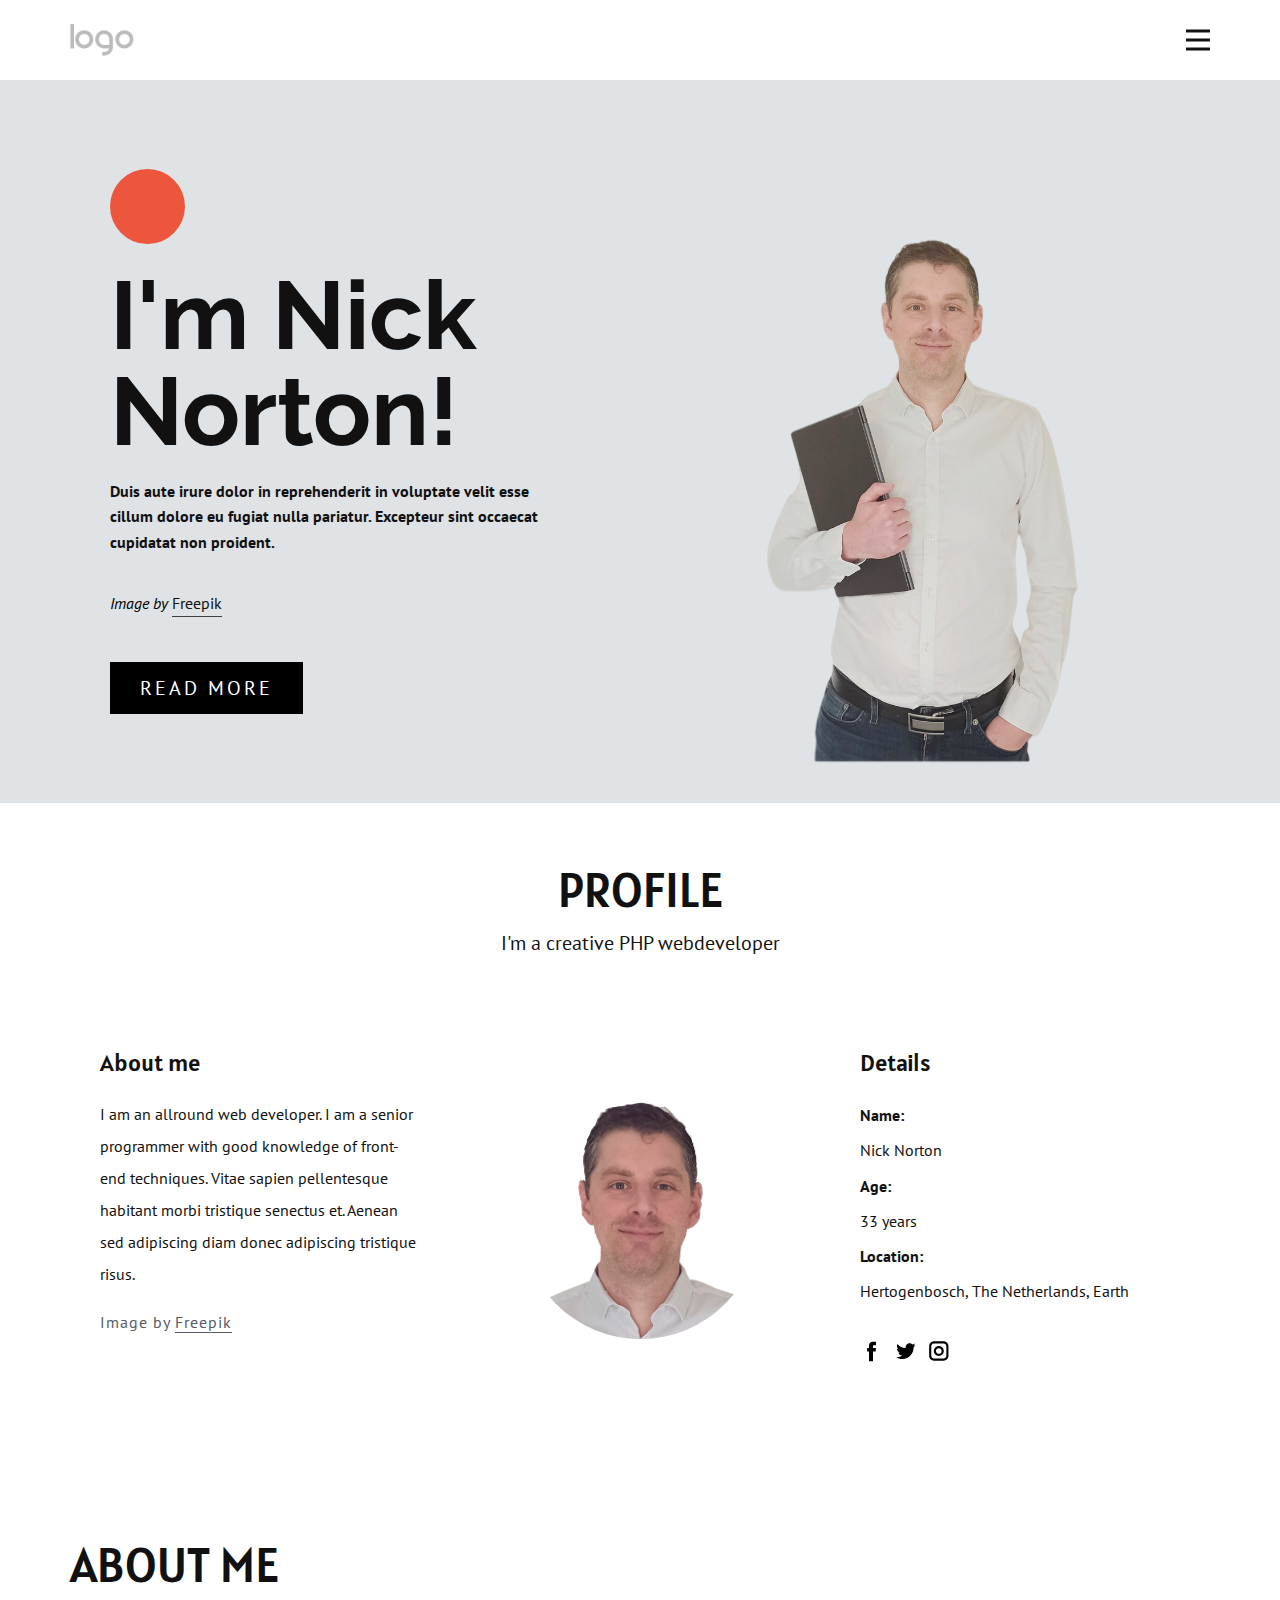
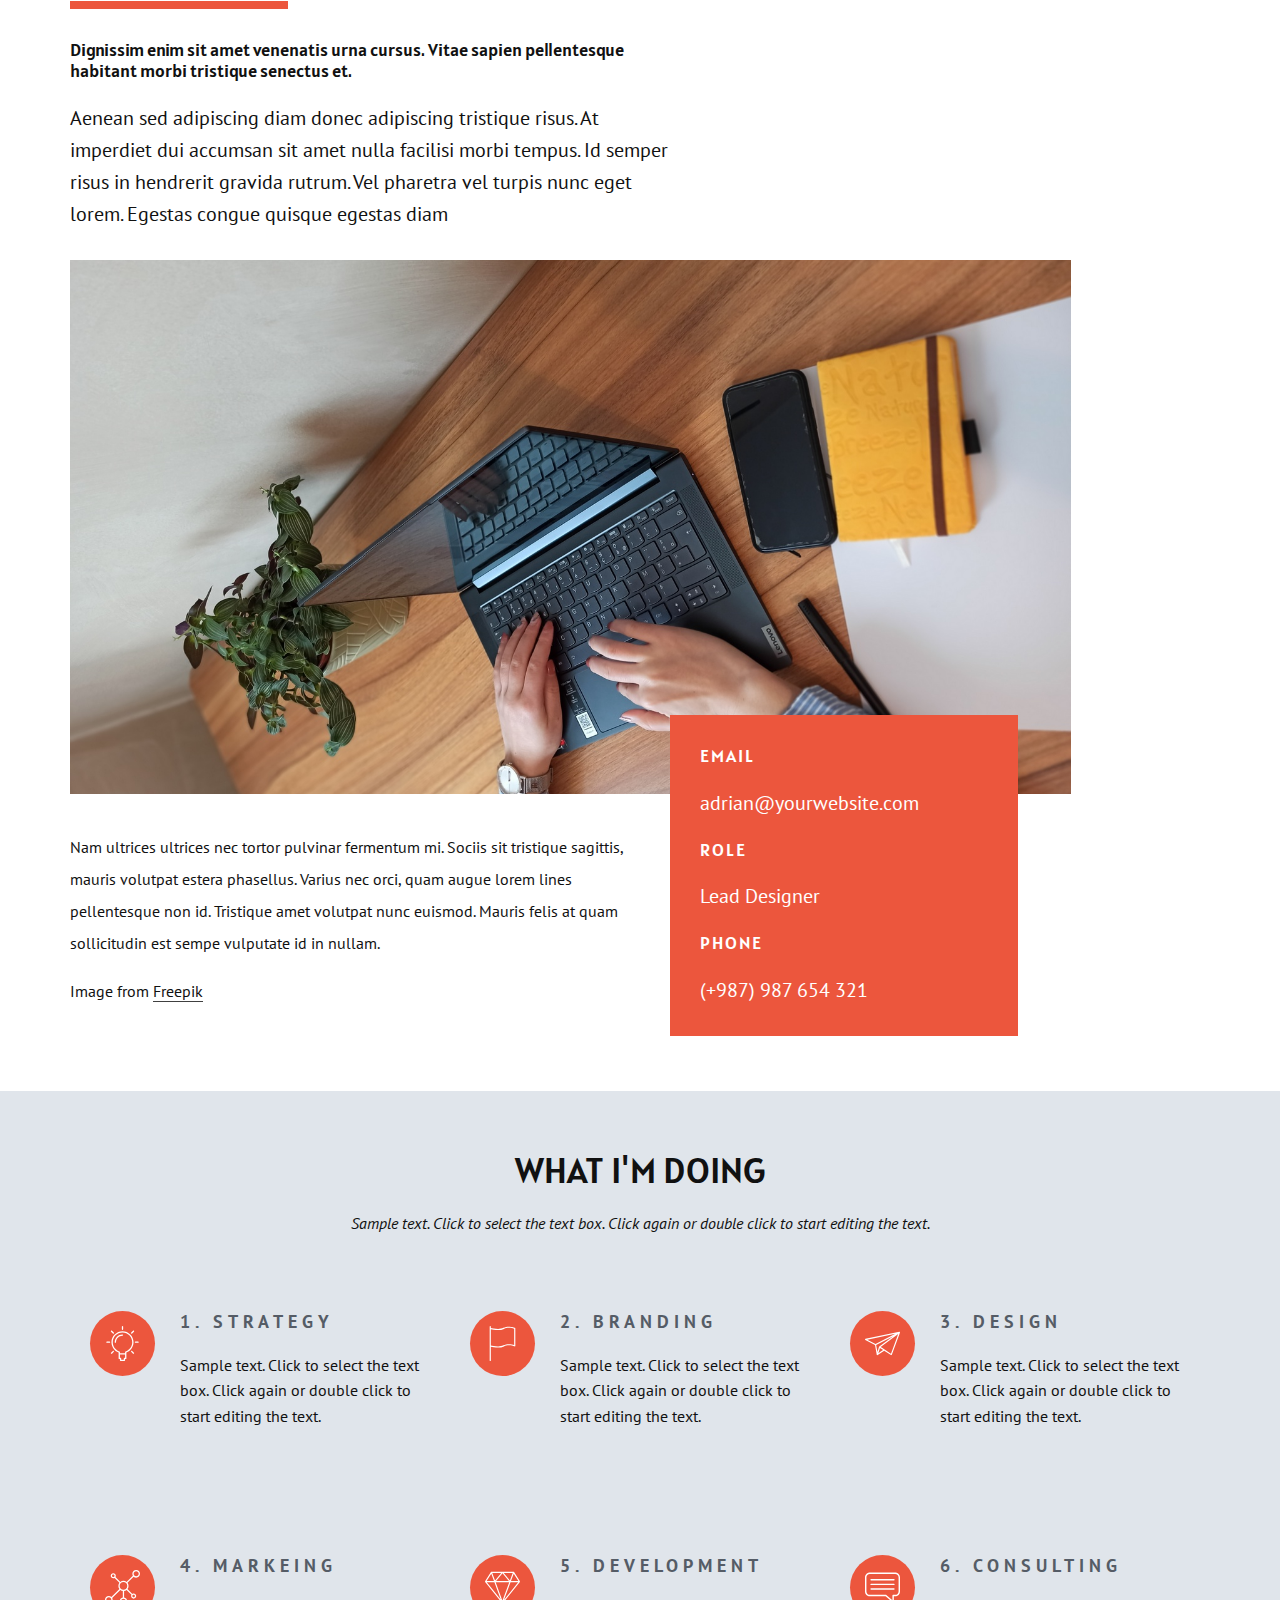
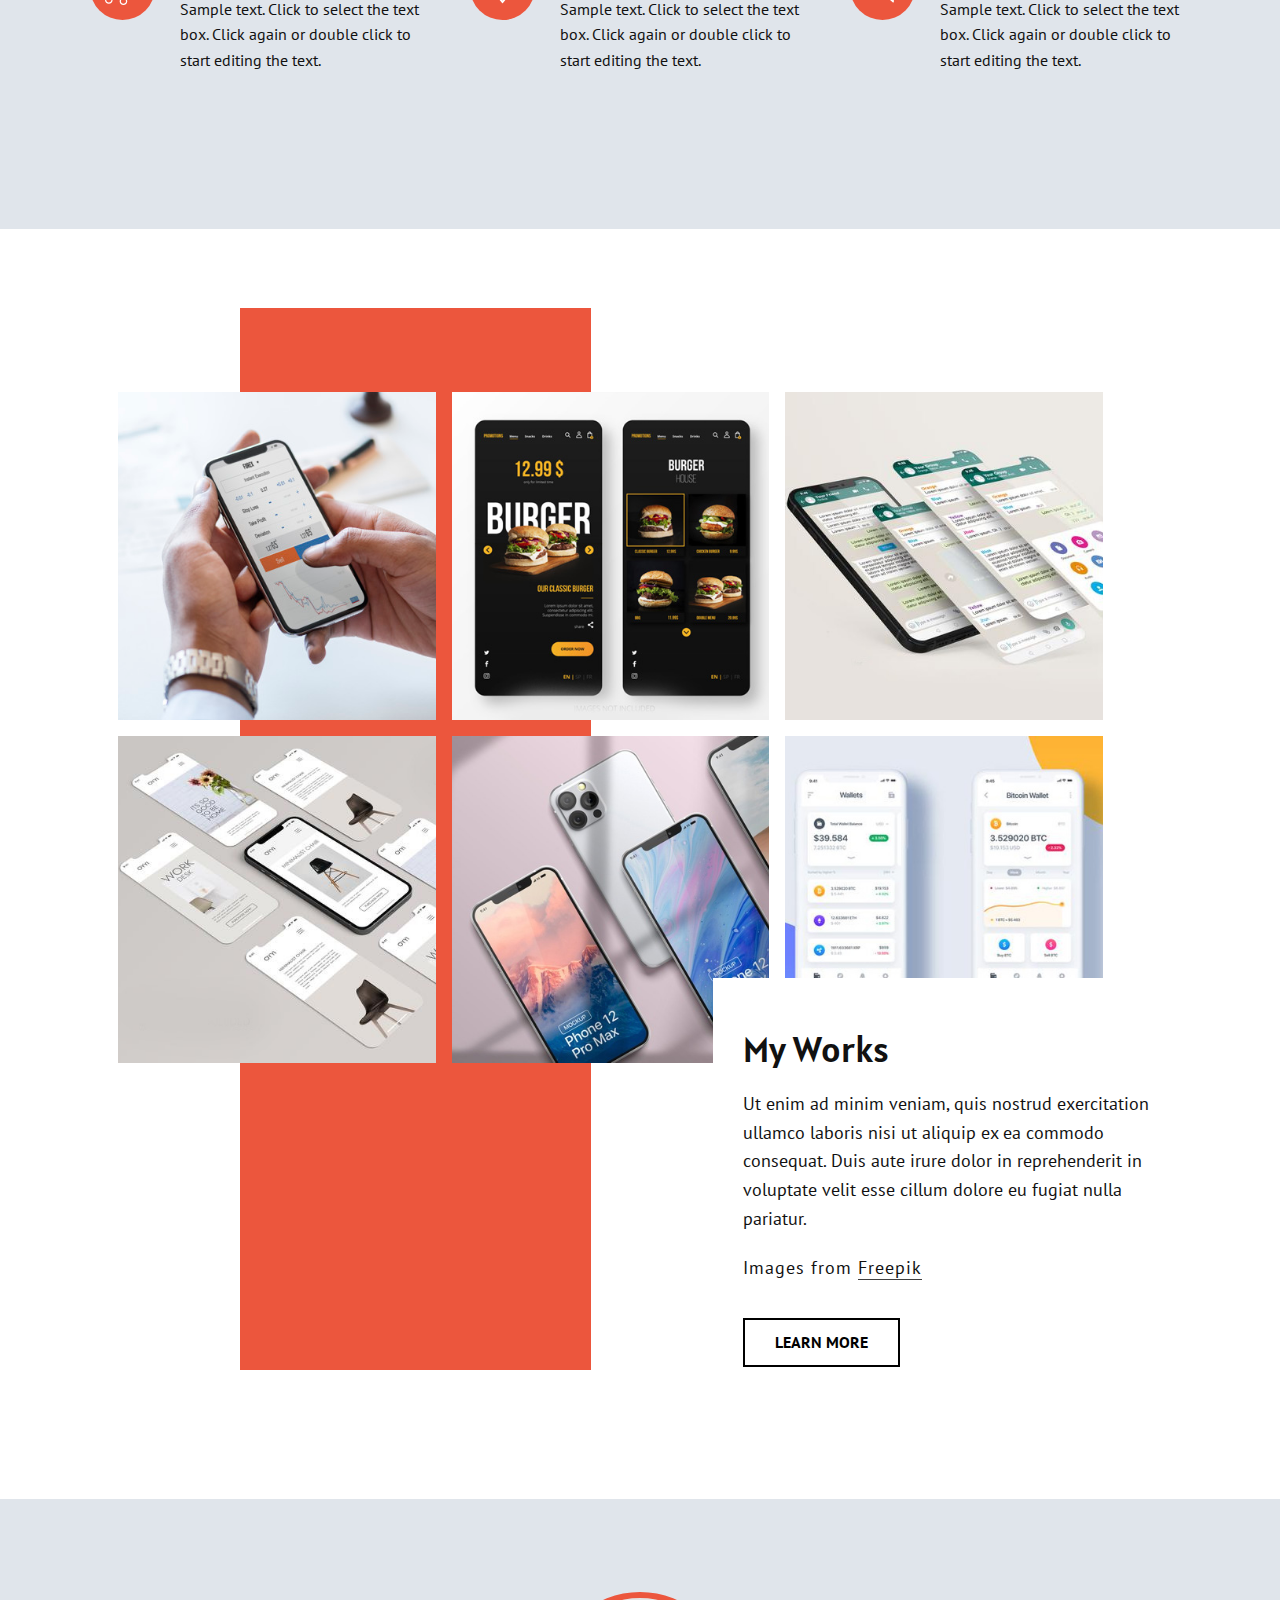
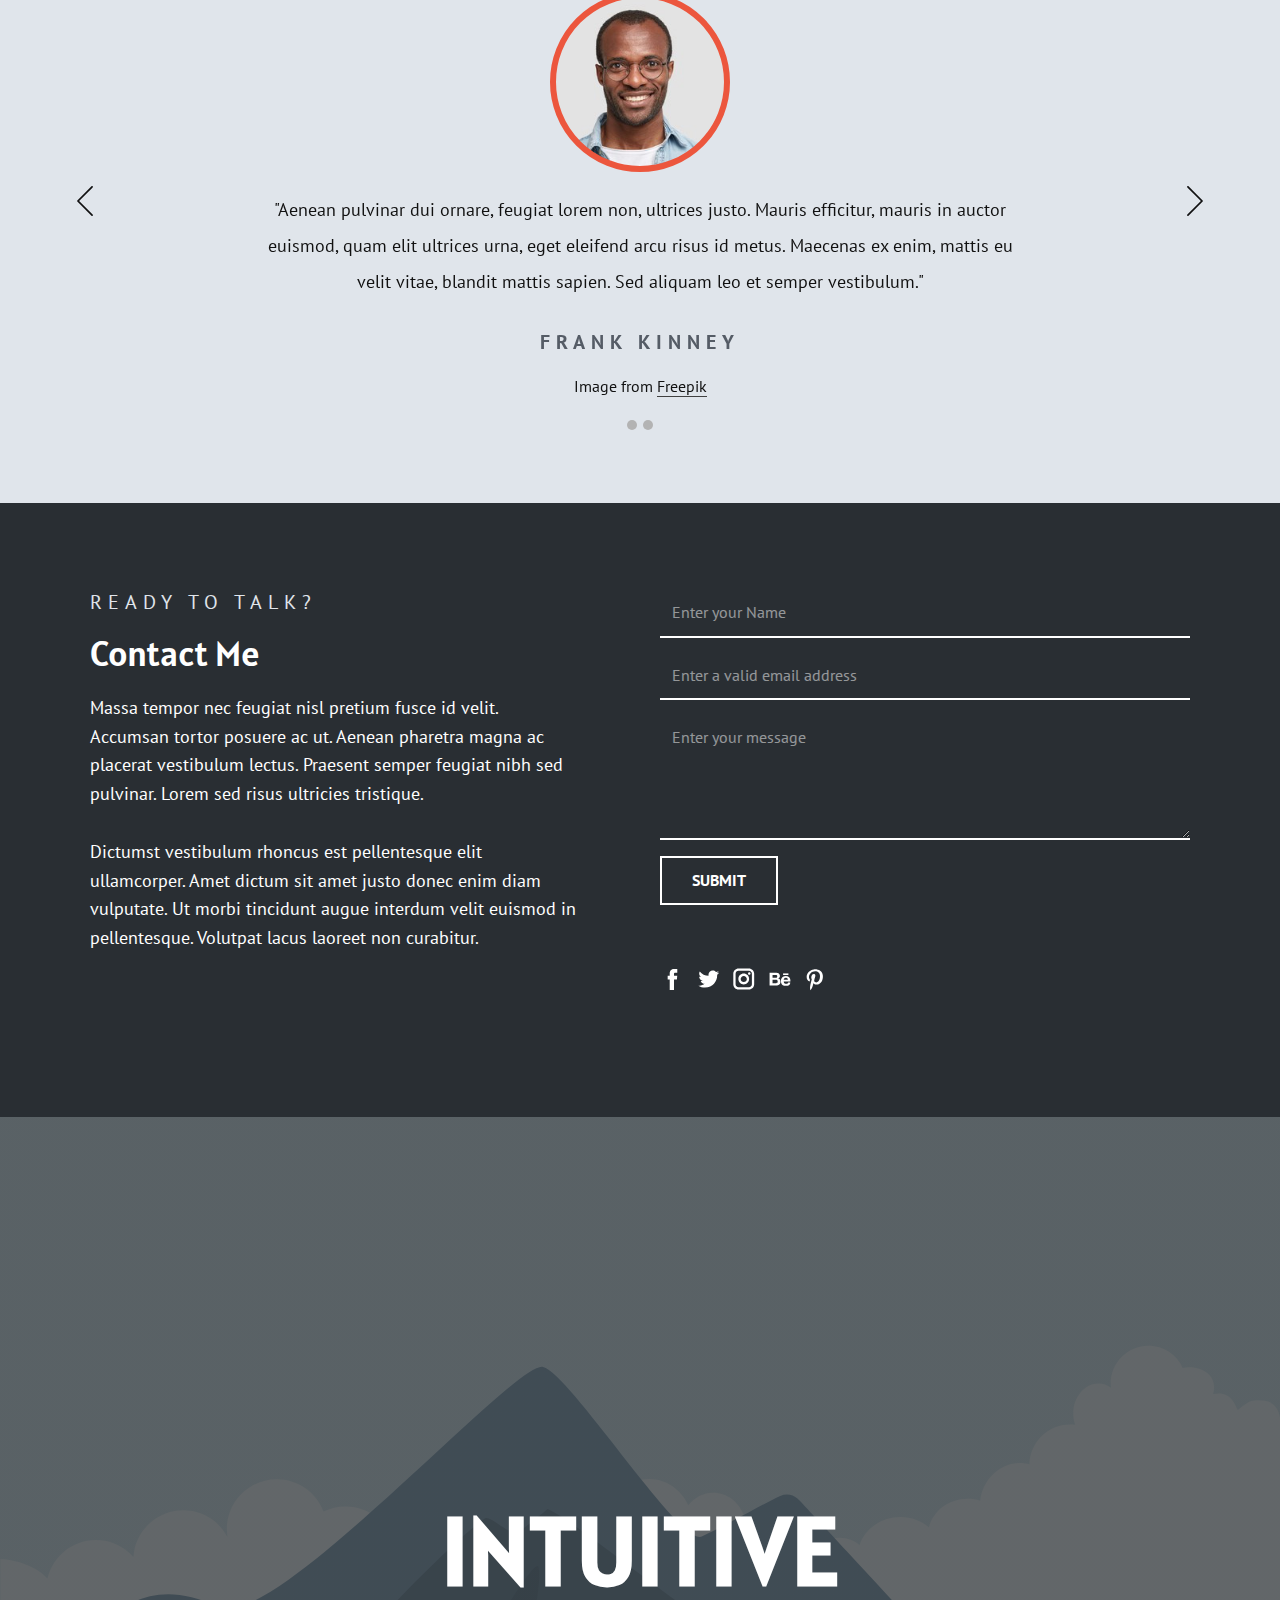
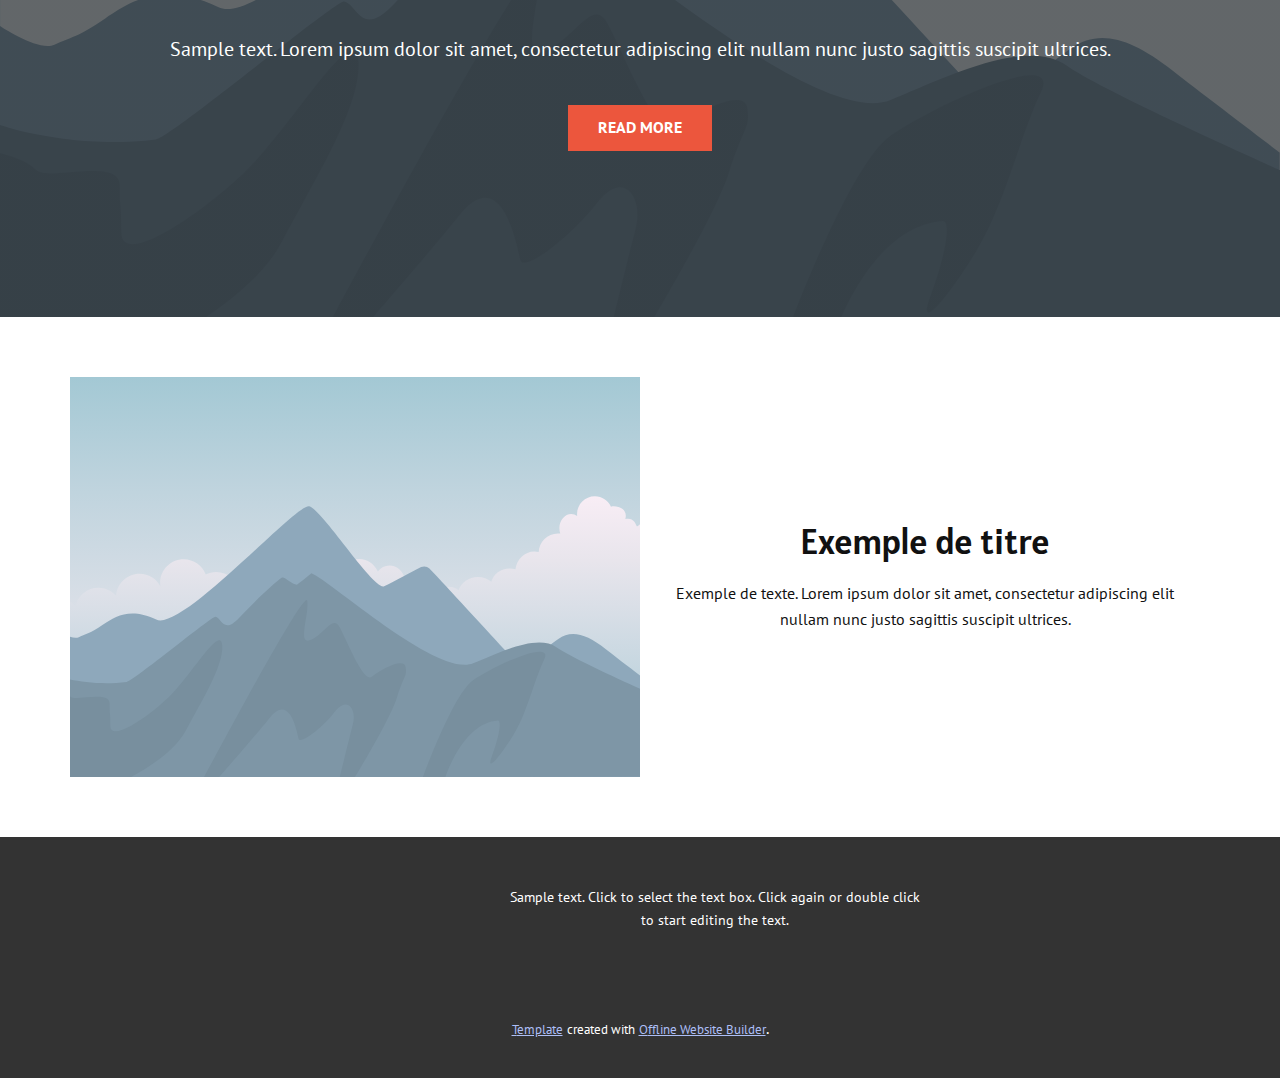
==== commit ff70ae47: "Add files via upload" ====
--- a/index.html
+++ b/index.html
@@ -1,108 +1,510 @@
-<html>
-	<head>
-		<title>Image Gallery</title>
-
-		<!-- import bootstrap -->
-		<link rel="stylesheet"
-			  type="text/css"
-			  href="bootstrap.css"
-		      />
-
-		<!-- import our own stylesheet -->
-		<link rel="stylesheet"
-			  type="text/css"
-			  href="styles.css"
-		      />	
-
-		<!-- import jQuery -->
-		<script src="http://code.jquery.com/jquery-1.11.3.min.js"></script>
-	</head>
-	<body>
-		<!-- some header info (from Matthew's code) -->
-		<a 
-		href="index.html">
-			Home
-		</a>
-		 &nbsp;
-		<a 
-		href="aboutme.html">
-			About me 
-		</a>
-		&nbsp;
-		<a 
-		href="contact.html" class="greenlink">
-			Contact me 
-		</a>
-
-		</hr>
-	<div class="container">
-		<h1>Image Gallery</h1>
-
-		<!--
-		   These are the thumbnail images.
-		   They are laid out using the 
-		   bootstrap grid.
-		   I have given them all the class
-		   "crop-image" which I use in the
-		   css and the javascript code.
-		-->
-		<div class="row">
-			<div class="col-md-3">
-				<img class="crop-img" 
-				  src="img_1.jpg" 
-				  alt="graffittied building"/> 
-			</div>
-			<div class="col-md-3">
-				<img class="crop-img" 
-				  src="img_3.jpg" 
-				  alt="display of cheese"/> 
-			</div>
-			<div class="col-md-3">
-				<img class="crop-img" 
-				  src="img_4.jpg" 
-				  alt="synethesizer workshop"/> 
-			</div>
-			<div class="col-md-3">
-				<img class="crop-img" 
-				   src="img_5.jpg" 
-				   alt="City night"/> 
-			</div>
-		</div>
-		<!--
-			this is the large image which is
-			on a row of its own. 
-			I will change it source in the 
-			javascript
-		-->
-		<div class="row">
-			<div class="col-md-12">
-				<img id="bigImage" 
-				  class="large-img" 
-				  src="img_1.jpg" 
-				  alt="graffittied building"/> 
-			</div>
-		</div>
-	</div>
-
-	<script>
-		// when we click on the thumbnail
-		// we set the src attribute of the 
-		// big image to be the same as the 
-		// src of the image we have clicked on
-		// ("this"). This loads the same
-		// image file into the big image
-		$(".crop-img").click(function(){
-			$("#bigImage").attr('src', 
-				$(this).attr('src'));
-		});
-	</script>
-
-	</body>
-</html>
-
-
-
-
-
-
-
+<!DOCTYPE html>
+<html style="font-size: 16px;">
+  <head>
+    <meta name="viewport" content="width=device-width, initial-scale=1.0">
+    <meta charset="utf-8">
+    <meta name="keywords" content="About me">
+    <meta name="description" content="">
+    <meta name="page_type" content="np-template-header-footer-from-plugin">
+    <title>Page 10</title>
+    <link rel="stylesheet" href="nicepage.css" media="screen">
+<link rel="stylesheet" href="Page-10.css" media="screen">
+    <script class="u-script" type="text/javascript" src="jquery-1.9.1.min.js" defer=""></script>
+    <script class="u-script" type="text/javascript" src="nicepage.js" defer=""></script>
+    <meta name="generator" content="Nicepage 3.14.2, nicepage.com">
+    <link id="u-theme-google-font" rel="stylesheet" href="https://fonts.googleapis.com/css?family=PT+Sans:400,400i,700,700i|Alatsi:400">
+    <link id="u-page-google-font" rel="stylesheet" href="https://fonts.googleapis.com/css?family=Raleway:100,100i,200,200i,300,300i,400,400i,500,500i,600,600i,700,700i,800,800i,900,900i|PT+Sans:400,400i,700,700i">
+    
+    
+    
+    
+    
+    
+    
+    
+    
+    
+    <script type="application/ld+json">{
+		"@context": "http://schema.org",
+		"@type": "Organization",
+		"name": "",
+		"url": "index.html",
+		"logo": "images/default-logo.png"
+}</script>
+    <meta property="og:title" content="Page 10">
+    <meta property="og:type" content="website">
+    <meta name="theme-color" content="#3a66ec">
+    <link rel="canonical" href="index.html">
+    <meta property="og:url" content="index.html">
+  </head>
+  <body data-home-page="https://website392549.nicepage.io/Page-10.html?version=54ced43c-fb74-41ee-ae36-7937eabb3af2" data-home-page-title="Page 10" class="u-body"><header class="u-clearfix u-header u-header" id="sec-bae1"><div class="u-clearfix u-sheet u-valign-middle u-sheet-1">
+        <a href="https://nicepage.com" class="u-image u-logo u-image-1">
+          <img src="images/default-logo.png" class="u-logo-image u-logo-image-1">
+        </a>
+        <nav class="u-menu u-menu-dropdown u-offcanvas u-menu-1" data-responsive-from="XL">
+          <div class="menu-collapse" style="font-size: 1rem; letter-spacing: 0px; font-weight: 500;">
+            <a class="u-button-style u-custom-active-color u-custom-border u-custom-border-color u-custom-hover-color u-custom-left-right-menu-spacing u-custom-padding-bottom u-custom-text-active-color u-custom-text-color u-custom-text-hover-color u-custom-top-bottom-menu-spacing u-nav-link u-text-active-palette-1-base u-text-hover-palette-2-base" href="#">
+              <svg><use xlink:href="#menu-hamburger"></use></svg>
+              <svg version="1.1" xmlns="http://www.w3.org/2000/svg" xmlns:xlink="http://www.w3.org/1999/xlink"><defs><symbol id="menu-hamburger" viewBox="0 0 16 16" style="width: 16px; height: 16px;"><rect y="1" width="16" height="2"></rect><rect y="7" width="16" height="2"></rect><rect y="13" width="16" height="2"></rect>
+</symbol>
+</defs></svg>
+            </a>
+          </div>
+          <div class="u-custom-menu u-nav-container" wfd-invisible="true">
+            <ul class="u-nav u-spacing-2 u-unstyled u-nav-1"><li class="u-nav-item"><a class="u-active-grey-5 u-button-style u-hover-grey-10 u-nav-link u-text-active-grey-90 u-text-grey-90 u-text-hover-grey-90" href="Page-9.html" style="padding: 10px 20px;">Page 9</a>
+</li></ul>
+          </div>
+          <div class="u-custom-menu u-nav-container-collapse">
+            <div class="u-black u-container-style u-inner-container-layout u-opacity u-opacity-95 u-sidenav">
+              <div class="u-sidenav-overflow">
+                <div class="u-menu-close"></div>
+                <ul class="u-align-center u-nav u-popupmenu-items u-unstyled u-nav-2"><li class="u-nav-item"><a class="u-button-style u-nav-link" href="Page-9.html" style="padding: 10px 20px;">Page 9</a>
+</li></ul>
+              </div>
+            </div>
+            <div class="u-black u-menu-overlay u-opacity u-opacity-70" wfd-invisible="true"></div>
+          </div>
+        </nav>
+      </div></header>
+    <section class="u-clearfix u-image u-section-1" id="carousel_9805" data-image-width="1980" data-image-height="1320">
+      <div class="u-clearfix u-layout-wrap u-layout-wrap-1">
+        <div class="u-layout">
+          <div class="u-layout-row">
+            <div class="u-align-left u-container-style u-layout-cell u-left-cell u-size-26-lg u-size-26-xl u-size-29-md u-size-29-sm u-size-29-xs u-layout-cell-1">
+              <div class="u-container-layout u-valign-middle u-container-layout-1">
+                <div class="u-palette-2-base u-shape u-shape-circle u-shape-1"></div>
+                <h1 class="u-custom-font u-font-raleway u-text u-title u-text-1">I'm Nick Norton!</h1>
+                <p class="u-text u-text-2"> Duis aute irure dolor in reprehenderit in voluptate velit esse cillum dolore eu fugiat nulla pariatur. Excepteur sint occaecat cupidatat non proident.</p>
+                <p class="u-text u-text-black u-text-3">Image by <a href="https://www.freepik.com/psd/mockup" class="u-border-1 u-border-grey-75 u-btn u-button-style u-none u-text-body-color u-btn-1">Freepik</a>
+                </p>
+                <a href="https://nicepage.com/joomla-page-builder" class="u-black u-btn u-button-style u-hover-palette-2-base u-btn-2">read more</a>
+              </div>
+            </div>
+            <div class="u-container-style u-image u-layout-cell u-right-cell u-size-31-md u-size-31-sm u-size-31-xs u-size-34-lg u-size-34-xl u-image-1" data-image-width="1200" data-image-height="1138">
+              <div class="u-container-layout u-container-layout-2"></div>
+            </div>
+          </div>
+        </div>
+      </div>
+    </section>
+    <section class="u-align-center-lg u-align-center-md u-align-center-xl u-align-left-sm u-align-left-xs u-clearfix u-section-2" id="sec-fe67">
+      <div class="u-clearfix u-sheet u-valign-middle u-sheet-1">
+        <h1 class="u-text u-text-1">Profile</h1>
+        <p class="u-large-text u-text u-text-variant u-text-2">I'm a creative PHP webdeveloper</p>
+        <div class="u-clearfix u-expanded-width u-layout-wrap u-layout-wrap-1">
+          <div class="u-layout">
+            <div class="u-layout-row">
+              <div class="u-container-style u-layout-cell u-size-20 u-layout-cell-1">
+                <div class="u-container-layout u-container-layout-1">
+                  <h4 class="u-text u-text-3">About me</h4>
+                  <p class="u-text u-text-4">I am an allround web developer. I am a senior programmer with good knowledge of front-end techniques. Vitae sapien pellentesque habitant morbi tristique senectus et. Aenean sed adipiscing diam donec adipiscing tristique risus.&nbsp;</p>
+                  <p class="u-text u-text-palette-5-dark-2 u-text-5">Image by <a href="https://www.freepik.com/photos/man" class="u-border-1 u-border-palette-5-dark-2 u-btn u-button-link u-button-style u-none u-text-palette-5-dark-2 u-btn-1">Freepik</a>
+                  </p>
+                </div>
+              </div>
+              <div class="u-align-center-md u-align-left-sm u-align-left-xs u-container-style u-layout-cell u-size-20 u-layout-cell-2">
+                <div class="u-container-layout u-valign-middle-lg u-valign-middle-xl u-valign-top-md u-valign-top-sm u-valign-top-xs u-container-layout-2">
+                  <div alt="" class="u-image u-image-circle u-image-1" data-image-width="600" data-image-height="600"></div>
+                </div>
+              </div>
+              <div class="u-container-style u-layout-cell u-size-20 u-layout-cell-3">
+                <div class="u-container-layout u-container-layout-3">
+                  <h4 class="u-text u-text-6">Details</h4>
+                  <p class="u-text u-text-7">
+                    <span style="font-weight: 700;">Name: </span>
+                    <br>Nick Norton<br>
+                    <span style="font-weight: 700;">Age: </span>
+                    <br>33 years <span style="font-weight: 700;">
+                      <br>Location: 
+                    </span>
+                    <br>Hertogenbosch, The Netherlands, Earth
+                  </p>
+                  <div class="u-social-icons u-spacing-10 u-social-icons-1">
+                    <a class="u-social-url" title="facebook" target="_blank" href="https://facebook.com/name"><span class="u-icon u-icon-circle u-social-facebook u-social-icon u-text-black u-icon-1"><svg class="u-svg-link" preserveAspectRatio="xMidYMin slice" viewBox="0 0 112 112" style=""><use xlink:href="#svg-bc6b"></use></svg><svg class="u-svg-content" viewBox="0 0 112 112" x="0" y="0" id="svg-bc6b"><path fill="currentColor" d="M75.5,28.8H65.4c-1.5,0-4,0.9-4,4.3v9.4h13.9l-1.5,15.8H61.4v45.1H42.8V58.3h-8.8V42.4h8.8V32.2
+	c0-7.4,3.4-18.8,18.8-18.8h13.8v15.4H75.5z"></path></svg></span>
+                    </a>
+                    <a class="u-social-url" title="twitter" target="_blank" href="https://twitter.com/name"><span class="u-icon u-icon-circle u-social-icon u-social-twitter u-text-black u-icon-2"><svg class="u-svg-link" preserveAspectRatio="xMidYMin slice" viewBox="0 0 112 112" style=""><use xlink:href="#svg-ed97"></use></svg><svg class="u-svg-content" viewBox="0 0 112 112" x="0" y="0" id="svg-ed97"><path fill="currentColor" d="M92.2,38.2c0,0.8,0,1.6,0,2.3c0,24.3-18.6,52.4-52.6,52.4c-10.6,0.1-20.2-2.9-28.5-8.2
+	c1.4,0.2,2.9,0.2,4.4,0.2c8.7,0,16.7-2.9,23-7.9c-8.1-0.2-14.9-5.5-17.3-12.8c1.1,0.2,2.4,0.2,3.4,0.2c1.6,0,3.3-0.2,4.8-0.7
+	c-8.4-1.6-14.9-9.2-14.9-18c0-0.2,0-0.2,0-0.2c2.5,1.4,5.4,2.2,8.4,2.3c-5-3.3-8.3-8.9-8.3-15.4c0-3.4,1-6.5,2.5-9.2
+	c9.1,11.1,22.7,18.5,38,19.2c-0.2-1.4-0.4-2.8-0.4-4.3c0.1-10,8.3-18.2,18.5-18.2c5.4,0,10.1,2.2,13.5,5.7c4.3-0.8,8.1-2.3,11.7-4.5
+	c-1.4,4.3-4.3,7.9-8.1,10.1c3.7-0.4,7.3-1.4,10.6-2.9C98.9,32.3,95.7,35.5,92.2,38.2z"></path></svg></span>
+                    </a>
+                    <a class="u-social-url" title="instagram" target="_blank" href="https://www.instagram.com/name"><span class="u-icon u-icon-circle u-social-icon u-social-instagram u-text-black u-icon-3"><svg class="u-svg-link" preserveAspectRatio="xMidYMin slice" viewBox="0 0 112 112" style=""><use xlink:href="#svg-ea73"></use></svg><svg class="u-svg-content" viewBox="0 0 112 112" x="0" y="0" id="svg-ea73"><path fill="currentColor" d="M55.9,32.9c-12.8,0-23.2,10.4-23.2,23.2s10.4,23.2,23.2,23.2s23.2-10.4,23.2-23.2S68.7,32.9,55.9,32.9z
+	 M55.9,69.4c-7.4,0-13.3-6-13.3-13.3c-0.1-7.4,6-13.3,13.3-13.3s13.3,6,13.3,13.3C69.3,63.5,63.3,69.4,55.9,69.4z"></path><path fill="#FFFFFF" d="M79.7,26.8c-3,0-5.4,2.5-5.4,5.4s2.5,5.4,5.4,5.4c3,0,5.4-2.5,5.4-5.4S82.7,26.8,79.7,26.8z"></path><path fill="currentColor" d="M78.2,11H33.5C21,11,10.8,21.3,10.8,33.7v44.7c0,12.6,10.2,22.8,22.7,22.8h44.7c12.6,0,22.7-10.2,22.7-22.7
+	V33.7C100.8,21.1,90.6,11,78.2,11z M91,78.4c0,7.1-5.8,12.8-12.8,12.8H33.5c-7.1,0-12.8-5.8-12.8-12.8V33.7
+	c0-7.1,5.8-12.8,12.8-12.8h44.7c7.1,0,12.8,5.8,12.8,12.8V78.4z"></path></svg></span>
+                    </a>
+                  </div>
+                </div>
+              </div>
+            </div>
+          </div>
+        </div>
+      </div>
+    </section>
+    <section class="u-clearfix u-section-3" id="sec-ec6c">
+      <div class="u-clearfix u-sheet u-valign-middle-lg u-valign-middle-md u-valign-middle-sm u-valign-middle-xs u-sheet-1">
+        <h1 class="u-text u-text-1">About me</h1>
+        <div class="u-border-8 u-border-palette-2-base u-line u-line-horizontal u-line-1"></div>
+        <h6 class="u-text u-text-2">Dignissim enim sit amet venenatis urna cursus. Vitae sapien pellentesque habitant morbi tristique senectus et.</h6>
+        <p class="u-text u-text-3">Aenean sed adipiscing diam donec adipiscing tristique risus. At imperdiet dui accumsan sit amet nulla facilisi morbi tempus. Id semper risus in hendrerit gravida rutrum. Vel pharetra vel turpis nunc eget lorem. Egestas congue quisque egestas diam&nbsp;&nbsp;</p>
+        <img src="images/dfdff-min.jpg" alt="" class="u-image u-image-default u-image-1" data-image-width="1200" data-image-height="800">
+        <div class="u-clearfix u-layout-wrap u-layout-wrap-1">
+          <div class="u-layout">
+            <div class="u-layout-row">
+              <div class="u-container-style u-layout-cell u-size-34-md u-size-34-sm u-size-34-xs u-size-38-lg u-size-38-xl u-layout-cell-1">
+                <div class="u-container-layout u-container-layout-1">
+                  <p class="u-text u-text-default u-text-4">Nam ultrices ultrices nec tortor pulvinar fermentum mi. Sociis sit tristique sagittis, mauris volutpat estera phasellus. Varius nec orci, quam augue lorem lines pellentesque non id. Tristique amet volutpat nunc euismod. Mauris felis at quam sollicitudin est sempe vulputate id in nullam.&nbsp;</p>
+                  <p class="u-text u-text-5">Image from <a href="https://www.freepik.com/photos/food" class="u-active-none u-border-1 u-border-grey-75 u-btn u-button-link u-button-style u-hover-none u-none u-text-body-color u-btn-1" target="_blank">Freepik</a>
+                  </p>
+                </div>
+              </div>
+              <div class="u-container-style u-layout-cell u-palette-2-base u-size-22-lg u-size-22-xl u-size-26-md u-size-26-sm u-size-26-xs u-layout-cell-2">
+                <div class="u-container-layout u-container-layout-2">
+                  <h6 class="u-text u-text-6">email</h6>
+                  <a href="mailto:adrian@yourwebsite.com" class="u-active-none u-btn u-button-style u-hover-none u-none u-text-body-alt-color u-btn-2">adrian@yourwebsite.com</a>
+                  <h6 class="u-text u-text-7">Role</h6>
+                  <p class="u-text u-text-8">Lead Designer</p>
+                  <h6 class="u-text u-text-9">Phone</h6>
+                  <a href="tel:+987987654321" class="u-active-none u-btn u-button-style u-hover-none u-none u-text-body-alt-color u-btn-3">(+987) 987 654 321</a>
+                </div>
+              </div>
+            </div>
+          </div>
+        </div>
+      </div>
+    </section>
+    <section class="u-align-center u-clearfix u-palette-5-light-2 u-section-4" id="sec-3f1e">
+      <div class="u-clearfix u-sheet u-sheet-1">
+        <h2 class="u-align-center u-text u-text-1">What I'm Doing</h2>
+        <p class="u-text u-text-2">Sample text. Click to select the text box. Click again or double click to start editing the text.</p>
+        <div class="u-expanded-width u-list u-list-1">
+          <div class="u-repeater u-repeater-1">
+            <div class="u-container-style u-list-item u-repeater-item">
+              <div class="u-container-layout u-similar-container u-container-layout-1"><span class="u-icon u-icon-circle u-palette-2-base u-spacing-15 u-icon-1">
+            <svg class="u-svg-link" preserveAspectRatio="xMidYMin slice" viewBox="0 0 54 54" style=""><use xlink:href="#svg-55bd"></use></svg>
+            <svg version="1.1" id="svg-55bd" xmlns="http://www.w3.org/2000/svg" xmlns:xlink="http://www.w3.org/1999/xlink" x="0px" y="0px" viewBox="0 0 54 54" style="enable-background:new 0 0 54 54;" xml:space="preserve" class="u-svg-content"><g><path d="M27,8c-9.374,0-17,7.626-17,17c0,7.112,4.391,13.412,11,15.9V50c0,0.553,0.447,1,1,1h1v2c0,0.553,0.447,1,1,1h6
+		c0.553,0,1-0.447,1-1v-2h1c0.553,0,1-0.447,1-1v-9.1c6.609-2.488,11-8.788,11-15.9C44,15.626,36.374,8,27,8z M30,49
+		c-0.553,0-1,0.447-1,1v2h-4v-2c0-0.553-0.447-1-1-1h-1v-5h8v5H30z M31.688,39.242C31.277,39.377,31,39.761,31,40.192V42h-8v-1.808
+		c0-0.432-0.277-0.815-0.688-0.95C16.145,37.214,12,31.49,12,25c0-8.271,6.729-15,15-15s15,6.729,15,15
+		C42,31.49,37.855,37.214,31.688,39.242z"></path><path d="M27,6c0.553,0,1-0.447,1-1V1c0-0.553-0.447-1-1-1s-1,0.447-1,1v4C26,5.553,26.447,6,27,6z"></path><path d="M51,24h-4c-0.553,0-1,0.447-1,1s0.447,1,1,1h4c0.553,0,1-0.447,1-1S51.553,24,51,24z"></path><path d="M7,24H3c-0.553,0-1,0.447-1,1s0.447,1,1,1h4c0.553,0,1-0.447,1-1S7.553,24,7,24z"></path><path d="M43.264,7.322l-2.828,2.828c-0.391,0.391-0.391,1.023,0,1.414c0.195,0.195,0.451,0.293,0.707,0.293
+		s0.512-0.098,0.707-0.293l2.828-2.828c0.391-0.391,0.391-1.023,0-1.414S43.654,6.932,43.264,7.322z"></path><path d="M12.15,38.436l-2.828,2.828c-0.391,0.391-0.391,1.023,0,1.414c0.195,0.195,0.451,0.293,0.707,0.293
+		s0.512-0.098,0.707-0.293l2.828-2.828c0.391-0.391,0.391-1.023,0-1.414S12.541,38.045,12.15,38.436z"></path><path d="M41.85,38.436c-0.391-0.391-1.023-0.391-1.414,0s-0.391,1.023,0,1.414l2.828,2.828c0.195,0.195,0.451,0.293,0.707,0.293
+		s0.512-0.098,0.707-0.293c0.391-0.391,0.391-1.023,0-1.414L41.85,38.436z"></path><path d="M12.15,11.564c0.195,0.195,0.451,0.293,0.707,0.293s0.512-0.098,0.707-0.293c0.391-0.391,0.391-1.023,0-1.414l-2.828-2.828
+		c-0.391-0.391-1.023-0.391-1.414,0s-0.391,1.023,0,1.414L12.15,11.564z"></path><path d="M27,13c-6.617,0-12,5.383-12,12c0,0.553,0.447,1,1,1s1-0.447,1-1c0-5.514,4.486-10,10-10c0.553,0,1-0.447,1-1
+		S27.553,13,27,13z"></path>
+</g></svg>
+          </span>
+                <div class="u-container-style u-group u-group-1">
+                  <div class="u-container-layout u-container-layout-2">
+                    <h5 class="u-text u-text-3">1. Strategy</h5>
+                    <p class="u-text u-text-4">Sample text. Click to select the text box. Click again or double click to start editing the text.</p>
+                  </div>
+                </div>
+              </div>
+            </div>
+            <div class="u-container-style u-list-item u-repeater-item">
+              <div class="u-container-layout u-similar-container u-container-layout-3"><span class="u-icon u-icon-circle u-palette-2-base u-spacing-15 u-icon-2">
+            <svg class="u-svg-link" preserveAspectRatio="xMidYMin slice" viewBox="0 0 60 60" style=""><use xlink:href="#svg-f28e"></use></svg>
+            <svg xmlns="http://www.w3.org/2000/svg" xmlns:xlink="http://www.w3.org/1999/xlink" version="1.1" xml:space="preserve" class="u-svg-content" viewBox="0 0 60 60" x="0px" y="0px" id="svg-f28e" style="enable-background:new 0 0 60 60;"><path d="M51.371,3.146c-0.459-0.185-11.359-4.452-19.84,0.045C24.811,6.758,13.015,4.082,10,3.308V1c0-0.553-0.447-1-1-1  S8,0.447,8,1v3c0,0.014,0.007,0.026,0.008,0.04C8.008,4.052,8,4.062,8,4.074V33v1.074V59c0,0.553,0.447,1,1,1s1-0.447,1-1V35.375  c2.273,0.567,7.227,1.632,12.368,1.632c3.557,0,7.2-0.511,10.101-2.049c7.652-4.061,18.056,0.004,18.16,0.045  c0.309,0.124,0.657,0.086,0.932-0.102C51.835,34.716,52,34.406,52,34.074v-30C52,3.665,51.751,3.298,51.371,3.146z M50,32.665  c-3.26-1.038-11.646-3.096-18.469,0.525C24.812,36.756,13.02,34.082,10,33.308V33V5.375c3.853,0.961,15.381,3.343,22.469-0.417  C39.035,1.475,47.627,3.973,50,4.777V32.665z"></path></svg>
+          </span>
+                <div class="u-container-style u-group u-video-cover u-group-2">
+                  <div class="u-container-layout u-container-layout-4">
+                    <h5 class="u-text u-text-5">2. Branding</h5>
+                    <p class="u-text u-text-6">Sample text. Click to select the text box. Click again or double click to start editing the text.</p>
+                  </div>
+                </div>
+              </div>
+            </div>
+            <div class="u-container-style u-list-item u-repeater-item">
+              <div class="u-container-layout u-similar-container u-container-layout-5"><span class="u-icon u-icon-circle u-palette-2-base u-spacing-15 u-icon-3">
+            <svg class="u-svg-link" preserveAspectRatio="xMidYMin slice" viewBox="0 0 60.062 60.062" style=""><use xlink:href="#svg-9b5e"></use></svg>
+            <svg xmlns="http://www.w3.org/2000/svg" xmlns:xlink="http://www.w3.org/1999/xlink" version="1.1" xml:space="preserve" class="u-svg-content" viewBox="0 0 60.062 60.062" x="0px" y="0px" id="svg-9b5e" style="enable-background:new 0 0 60.062 60.062;"><path d="M60.046,11.196c0.004-0.024,0.011-0.048,0.013-0.072c0.007-0.074-0.001-0.149-0.01-0.224  c-0.002-0.019,0.001-0.037-0.002-0.056c-0.018-0.099-0.051-0.196-0.1-0.289c-0.008-0.016-0.019-0.031-0.028-0.047  c-0.002-0.002-0.002-0.005-0.003-0.008c-0.001-0.002-0.004-0.003-0.005-0.006c-0.007-0.011-0.013-0.023-0.02-0.033  c-0.062-0.091-0.137-0.166-0.221-0.23c-0.019-0.014-0.041-0.022-0.061-0.035c-0.074-0.049-0.152-0.089-0.236-0.116  c-0.037-0.012-0.074-0.018-0.112-0.025c-0.073-0.015-0.146-0.022-0.222-0.02c-0.04,0.001-0.078,0.003-0.118,0.009  c-0.026,0.004-0.051,0-0.077,0.006L0.798,22.046c-0.413,0.086-0.729,0.421-0.788,0.839s0.15,0.828,0.523,1.025l16.632,8.773  l2.917,16.187c-0.002,0.012,0.001,0.025,0,0.037c-0.01,0.08-0.011,0.158-0.001,0.237c0.005,0.04,0.01,0.078,0.02,0.117  c0.023,0.095,0.06,0.184,0.11,0.268c0.01,0.016,0.01,0.035,0.021,0.051c0.003,0.005,0.008,0.009,0.012,0.013  c0.013,0.019,0.031,0.034,0.046,0.053c0.047,0.058,0.096,0.111,0.152,0.156c0.009,0.007,0.015,0.018,0.025,0.025  c0.015,0.011,0.032,0.014,0.047,0.024c0.061,0.04,0.124,0.073,0.191,0.099c0.027,0.01,0.052,0.022,0.08,0.03  c0.09,0.026,0.183,0.044,0.277,0.044c0.001,0,0.002,0,0.003,0h0c0,0,0,0,0,0c0.004,0,0.008-0.002,0.012-0.002  c0.017,0.001,0.034,0.002,0.051,0.002c0.277,0,0.527-0.124,0.712-0.315l11.079-7.386l11.6,7.54c0.164,0.106,0.354,0.161,0.545,0.161  c0.105,0,0.212-0.017,0.315-0.051c0.288-0.096,0.518-0.318,0.623-0.604l13.996-37.989c0.013-0.034,0.024-0.069,0.033-0.105  c0.004-0.015,0.005-0.03,0.008-0.044C60.042,11.22,60.044,11.208,60.046,11.196z M48.464,17.579L24.471,35.22  c-0.039,0.029-0.07,0.065-0.104,0.099c-0.013,0.012-0.026,0.022-0.037,0.035c-0.021,0.023-0.04,0.046-0.059,0.071  c-0.018,0.024-0.032,0.049-0.048,0.074c-0.037,0.06-0.068,0.122-0.092,0.188c-0.005,0.013-0.013,0.023-0.017,0.036  c-0.001,0.004-0.005,0.006-0.006,0.01l-2.75,8.937l-2.179-12.091L48.464,17.579z M22.908,46.594l2.726-9.004l4.244,2.759  l1.214,0.789l-4.124,2.749L22.908,46.594z M52.044,13.498L18.071,30.899l-14.14-7.458L52.044,13.498z M44.559,47.504L29.154,37.492  l-2.333-1.517l30.154-22.172L44.559,47.504z"></path></svg>
+          </span>
+                <div class="u-container-style u-group u-video-cover u-group-3">
+                  <div class="u-container-layout u-container-layout-6">
+                    <h5 class="u-text u-text-7">3. DESIGN</h5>
+                    <p class="u-text u-text-8">Sample text. Click to select the text box. Click again or double click to start editing the text.</p>
+                  </div>
+                </div>
+              </div>
+            </div>
+            <div class="u-container-style u-list-item u-repeater-item">
+              <div class="u-container-layout u-similar-container u-container-layout-7"><span class="u-icon u-icon-circle u-palette-2-base u-spacing-15 u-icon-4"><svg class="u-svg-link" preserveAspectRatio="xMidYMin slice" viewBox="0 0 55 55" style=""><use xlink:href="#svg-96ca"></use></svg><svg class="u-svg-content" viewBox="0 0 55 55" x="0px" y="0px" id="svg-96ca" style="enable-background:new 0 0 55 55;"><path d="M49,0c-3.309,0-6,2.691-6,6c0,1.035,0.263,2.009,0.726,2.86l-9.829,9.829C32.542,17.634,30.846,17,29,17
+	s-3.542,0.634-4.898,1.688l-7.669-7.669C16.785,10.424,17,9.74,17,9c0-2.206-1.794-4-4-4S9,6.794,9,9s1.794,4,4,4
+	c0.74,0,1.424-0.215,2.019-0.567l7.669,7.669C21.634,21.458,21,23.154,21,25s0.634,3.542,1.688,4.897L10.024,42.562
+	C8.958,41.595,7.549,41,6,41c-3.309,0-6,2.691-6,6s2.691,6,6,6s6-2.691,6-6c0-1.035-0.263-2.009-0.726-2.86l12.829-12.829
+	c1.106,0.86,2.44,1.436,3.898,1.619v10.16c-2.833,0.478-5,2.942-5,5.91c0,3.309,2.691,6,6,6s6-2.691,6-6c0-2.967-2.167-5.431-5-5.91
+	v-10.16c1.458-0.183,2.792-0.759,3.898-1.619l7.669,7.669C41.215,39.576,41,40.26,41,41c0,2.206,1.794,4,4,4s4-1.794,4-4
+	s-1.794-4-4-4c-0.74,0-1.424,0.215-2.019,0.567l-7.669-7.669C36.366,28.542,37,26.846,37,25s-0.634-3.542-1.688-4.897l9.665-9.665
+	C46.042,11.405,47.451,12,49,12c3.309,0,6-2.691,6-6S52.309,0,49,0z M11,9c0-1.103,0.897-2,2-2s2,0.897,2,2s-0.897,2-2,2
+	S11,10.103,11,9z M6,51c-2.206,0-4-1.794-4-4s1.794-4,4-4s4,1.794,4,4S8.206,51,6,51z M33,49c0,2.206-1.794,4-4,4s-4-1.794-4-4
+	s1.794-4,4-4S33,46.794,33,49z M29,31c-3.309,0-6-2.691-6-6s2.691-6,6-6s6,2.691,6,6S32.309,31,29,31z M47,41c0,1.103-0.897,2-2,2
+	s-2-0.897-2-2s0.897-2,2-2S47,39.897,47,41z M49,10c-2.206,0-4-1.794-4-4s1.794-4,4-4s4,1.794,4,4S51.206,10,49,10z"></path></svg>
+            
+            
+          </span>
+                <div class="u-container-style u-group u-video-cover u-group-4">
+                  <div class="u-container-layout u-container-layout-8">
+                    <h5 class="u-text u-text-9">4. Markeing</h5>
+                    <p class="u-text u-text-10">Sample text. Click to select the text box. Click again or double click to start editing the text.</p>
+                  </div>
+                </div>
+              </div>
+            </div>
+            <div class="u-container-style u-list-item u-repeater-item">
+              <div class="u-container-layout u-similar-container u-container-layout-9"><span class="u-icon u-icon-circle u-palette-2-base u-spacing-15 u-icon-5">
+            <svg class="u-svg-link" preserveAspectRatio="xMidYMin slice" viewBox="0 0 59.986 59.986" style=""><use xlink:href="#svg-0575"></use></svg>
+            <svg xmlns="http://www.w3.org/2000/svg" xmlns:xlink="http://www.w3.org/1999/xlink" version="1.1" xml:space="preserve" class="u-svg-content" viewBox="0 0 59.986 59.986" x="0px" y="0px" id="svg-0575" style="enable-background:new 0 0 59.986 59.986;"><path d="M59.972,20.164c0.007-0.041,0.011-0.081,0.013-0.123c0.002-0.049,0.001-0.096-0.003-0.145  c-0.004-0.042-0.01-0.082-0.02-0.123c-0.011-0.048-0.026-0.094-0.044-0.14c-0.009-0.024-0.011-0.049-0.022-0.072  c-0.008-0.017-0.022-0.03-0.031-0.047c-0.009-0.017-0.013-0.035-0.023-0.052l-10-16c-0.046-0.073-0.1-0.139-0.161-0.197  c-0.001-0.001-0.002-0.001-0.003-0.002c-0.086-0.081-0.188-0.139-0.297-0.185c-0.014-0.006-0.023-0.018-0.038-0.024  c-0.011-0.004-0.023-0.002-0.034-0.005c-0.101-0.034-0.205-0.057-0.314-0.057h-38c-0.108,0-0.211,0.023-0.31,0.056  c-0.011,0.003-0.022,0.001-0.032,0.005c-0.015,0.005-0.024,0.017-0.038,0.023c-0.104,0.043-0.202,0.099-0.287,0.175  c-0.005,0.005-0.012,0.008-0.017,0.012c-0.062,0.058-0.117,0.125-0.163,0.198l-10,16c-0.01,0.016-0.014,0.035-0.023,0.052  c-0.009,0.017-0.023,0.03-0.031,0.047c-0.011,0.023-0.013,0.048-0.023,0.072c-0.018,0.046-0.033,0.092-0.044,0.14  c-0.009,0.041-0.016,0.082-0.02,0.124C0,19.945-0.001,19.993,0.001,20.041c0.002,0.042,0.006,0.082,0.013,0.123  c0.008,0.048,0.021,0.095,0.037,0.142c0.013,0.039,0.027,0.077,0.045,0.115c0.009,0.018,0.012,0.038,0.022,0.056  c0.016,0.029,0.04,0.051,0.058,0.078c0.014,0.021,0.022,0.044,0.039,0.064l28.989,35.986c0.002,0.003,0.004,0.005,0.006,0.007  l0.005,0.007c0.003,0.004,0.008,0.005,0.011,0.009c0.082,0.099,0.184,0.174,0.295,0.234c0.03,0.016,0.058,0.03,0.089,0.043  c0.121,0.051,0.249,0.087,0.383,0.087c0.114,0,0.229-0.02,0.343-0.061c0.017-0.006,0.028-0.02,0.045-0.027  c0.051-0.021,0.091-0.055,0.137-0.084c0.076-0.048,0.147-0.098,0.206-0.163c0.014-0.015,0.035-0.022,0.048-0.038l29-36  c0.016-0.02,0.024-0.044,0.039-0.064c0.019-0.027,0.042-0.049,0.058-0.078c0.01-0.018,0.013-0.038,0.022-0.056  c0.018-0.038,0.032-0.075,0.045-0.115C59.95,20.259,59.964,20.213,59.972,20.164z M32.095,4.993h15.459l-4.86,13.045L32.095,4.993z   M40.892,18.993H19.095L29.993,5.58L40.892,18.993z M17.222,18.125L12.423,4.993h15.469L17.222,18.125z M41.593,20.993  L29.818,52.599L18.269,20.993H41.593z M49.221,6.246l7.967,12.748H44.472L49.221,6.246z M10.756,6.259l4.653,12.734H2.798  L10.756,6.259z M16.14,20.993l10.839,29.664L3.083,20.993H16.14z M32.39,51.423l11.337-30.43h13.176L32.39,51.423z"></path></svg>
+          </span>
+                <div class="u-container-style u-group u-video-cover u-group-5">
+                  <div class="u-container-layout u-container-layout-10">
+                    <h5 class="u-text u-text-11">5. development</h5>
+                    <p class="u-text u-text-12">Sample text. Click to select the text box. Click again or double click to start editing the text.</p>
+                  </div>
+                </div>
+              </div>
+            </div>
+            <div class="u-container-style u-list-item u-repeater-item">
+              <div class="u-container-layout u-similar-container u-container-layout-11"><span class="u-icon u-icon-circle u-palette-2-base u-spacing-15 u-icon-6"><svg class="u-svg-link" preserveAspectRatio="xMidYMin slice" viewBox="0 0 490 490" style=""><use xlink:href="#svg-26f8"></use></svg><svg class="u-svg-content" viewBox="0 0 490 490" x="0px" y="0px" id="svg-26f8" style="enable-background:new 0 0 490 490;"><g><g><path d="M393.872,454.517c-2.304,0-4.583-0.804-6.412-2.354l-99.315-84.194H68.115C30.556,367.968,0,337.242,0,299.474V103.977    c0-37.768,30.556-68.494,68.115-68.494h353.77c37.559,0,68.115,30.727,68.115,68.494v195.497    c0,37.768-30.556,68.494-68.115,68.494h-18.071v76.549c0,3.891-2.243,7.428-5.752,9.067    C396.723,454.21,395.293,454.517,393.872,454.517z M68.115,55.483c-26.592,0-48.226,21.754-48.226,48.494v195.497    c0,26.739,21.634,48.494,48.226,48.494h223.662c2.346,0,4.616,0.834,6.411,2.354l85.737,72.685v-65.039c0-5.523,4.453-10,9.945-10    h28.015c26.592,0,48.226-21.755,48.226-48.494V103.977c0-26.74-21.634-48.494-48.226-48.494H68.115z"></path>
+</g><g><g><path d="M405.168,147.469H84.832c-5.492,0-9.944-4.478-9.944-10c0-5.523,4.452-10,9.944-10h320.335c5.492,0,9.944,4.477,9.944,10     C415.111,142.991,410.66,147.469,405.168,147.469z"></path>
+</g><g><path d="M405.168,211.503H84.832c-5.492,0-9.944-4.478-9.944-10c0-5.523,4.452-10,9.944-10h320.335c5.492,0,9.944,4.477,9.944,10     C415.111,207.025,410.66,211.503,405.168,211.503z"></path>
+</g><g><path d="M405.168,275.538H84.832c-5.492,0-9.944-4.478-9.944-10c0-5.523,4.452-10,9.944-10h320.335c5.492,0,9.944,4.476,9.944,10     C415.111,271.06,410.66,275.538,405.168,275.538z"></path>
+</g>
+</g>
+</g></svg>
+            
+            
+          </span>
+                <div class="u-container-style u-group u-video-cover u-group-6">
+                  <div class="u-container-layout u-container-layout-12">
+                    <h5 class="u-text u-text-13">6. consulting</h5>
+                    <p class="u-text u-text-14">Sample text. Click to select the text box. Click again or double click to start editing the text.</p>
+                  </div>
+                </div>
+              </div>
+            </div>
+          </div>
+        </div>
+      </div>
+    </section>
+    <section class="u-clearfix u-white u-section-5" id="carousel_12b6">
+      <div class="u-clearfix u-sheet u-valign-middle-xs u-sheet-1">
+        <div class="u-palette-2-base u-shape u-shape-rectangle u-shape-1"></div>
+        <div class="u-gallery u-layout-grid u-lightbox u-no-transition u-show-text-on-hover u-gallery-1">
+          <div class="u-gallery-inner u-gallery-inner-1">
+            <div class="u-effect-fade u-gallery-item">
+              <div class="u-back-slide" data-image-width="626" data-image-height="417">
+                <img class="u-back-image u-expanded" src="images/businessman-checking-stock-market-online_53876-11970.jpg">
+              </div>
+              <div class="u-over-slide u-shading u-over-slide-1">
+                <h3 class="u-gallery-heading"></h3>
+                <p class="u-gallery-text"></p>
+              </div>
+            </div>
+            <div class="u-effect-fade u-gallery-item">
+              <div class="u-back-slide" data-image-width="462" data-image-height="417">
+                <img class="u-back-image u-expanded" src="images/ccc.jpg">
+              </div>
+              <div class="u-over-slide u-shading u-over-slide-2">
+                <h3 class="u-gallery-heading"></h3>
+                <p class="u-gallery-text"></p>
+              </div>
+            </div>
+            <div class="u-effect-fade u-gallery-item">
+              <div class="u-back-slide" data-image-width="462" data-image-height="417">
+                <img class="u-back-image u-expanded" src="images/677.jpg">
+              </div>
+              <div class="u-over-slide u-shading u-over-slide-3">
+                <h3 class="u-gallery-heading"></h3>
+                <p class="u-gallery-text"></p>
+              </div>
+            </div>
+            <div class="u-effect-fade u-gallery-item">
+              <div class="u-back-slide" data-image-width="462" data-image-height="417">
+                <img class="u-back-image u-expanded" src="images/vcv.jpg">
+              </div>
+              <div class="u-over-slide u-shading u-over-slide-4">
+                <h3 class="u-gallery-heading"></h3>
+                <p class="u-gallery-text"></p>
+              </div>
+            </div>
+            <div class="u-effect-fade u-gallery-item">
+              <div class="u-back-slide" data-image-width="462" data-image-height="417">
+                <img class="u-back-image u-expanded" src="images/cxcc.jpg">
+              </div>
+              <div class="u-over-slide u-shading u-over-slide-5">
+                <h3 class="u-gallery-heading"></h3>
+                <p class="u-gallery-text"></p>
+              </div>
+            </div>
+            <div class="u-effect-fade u-gallery-item">
+              <div class="u-back-slide" data-image-width="462" data-image-height="417">
+                <img class="u-back-image u-expanded" src="images/vcvc.jpg">
+              </div>
+              <div class="u-over-slide u-shading u-over-slide-6">
+                <h3 class="u-gallery-heading"></h3>
+                <p class="u-gallery-text"></p>
+              </div>
+            </div>
+          </div>
+        </div>
+        <div class="u-container-style u-expanded-width-xs u-group u-white u-group-1">
+          <div class="u-container-layout u-valign-middle u-container-layout-1">
+            <h2 class="u-text u-text-1">My Works</h2>
+            <p class="u-text u-text-2">Ut enim ad minim veniam, quis nostrud exercitation ullamco laboris nisi ut aliquip ex ea commodo consequat. Duis aute irure dolor in reprehenderit in voluptate velit esse cillum dolore eu fugiat nulla pariatur.&nbsp;</p>
+            <p class="u-text u-text-3">Images from <a href="https://www.freepik.com/psd/technology&quot;" class="u-active-none u-border-1 u-border-grey-75 u-btn u-button-link u-button-style u-hover-none u-none u-text-body-color u-btn-1">Freepik</a>
+            </p>
+            <a href="https://nicepage.com/c/education-website-mockup" class="u-border-2 u-border-black u-btn u-button-style u-hover-black u-none u-text-black u-text-hover-white u-btn-2">learn more</a>
+          </div>
+        </div>
+      </div>
+    </section>
+    <section class="u-clearfix u-palette-5-light-2 u-section-6" id="carousel_80b4">
+      <div class="u-clearfix u-sheet u-sheet-1">
+        <div id="carousel-d79e" data-interval="5000" data-u-ride="carousel" class="u-carousel u-slider u-slider-1">
+          <ol class="u-absolute-hcenter u-carousel-indicators u-carousel-indicators-1">
+            <li data-u-target="#carousel-d79e" class="u-active u-grey-30 u-shape-circle" data-u-slide-to="0" style="width: 10px; height: 10px;"></li>
+            <li data-u-target="#carousel-d79e" class="u-grey-30 u-shape-circle" data-u-slide-to="1" style="width: 10px; height: 10px;"></li>
+          </ol>
+          <div class="u-carousel-inner" role="listbox">
+            <div class="u-active u-align-center u-carousel-item u-container-style u-slide">
+              <div class="u-container-layout u-valign-top u-container-layout-1">
+                <div alt="" class="u-border-6 u-border-palette-2-base u-image u-image-circle u-image-1" data-image-width="211" data-image-height="211"></div>
+                <p class="u-text u-text-1">"Aenean pulvinar dui ornare, feugiat lorem non, ultrices justo. Mauris efficitur, mauris in auctor euismod, quam elit ultrices urna, eget eleifend arcu risus id metus. Maecenas ex enim,​ mattis eu velit vitae, blandit mattis sapien. Sed aliquam leo et semper vestibulum."</p>
+                <h5 class="u-align-center-lg u-align-center-md u-align-center-xl u-text u-text-2">frank kinney</h5>
+                <p class="u-text u-text-3">Image from <a href="https://www.freepik.com/photos/food" class="u-active-none u-border-1 u-border-grey-75 u-btn u-button-link u-button-style u-hover-none u-none u-text-body-color u-btn-1" target="_blank">Freepik</a>
+                </p>
+              </div>
+            </div>
+            <div class="u-align-center u-carousel-item u-container-style u-slide">
+              <div class="u-container-layout u-valign-top u-container-layout-2">
+                <div alt="" class="u-border-6 u-border-palette-2-base u-image u-image-circle u-image-2" data-image-width="211" data-image-height="211"></div>
+                <p class="u-text u-text-4">"Aenean pulvinar dui ornare, feugiat lorem non, ultrices justo. Mauris efficitur, mauris in auctor euismod, quam elit ultrices urna, eget eleifend arcu risus id metus. Maecenas ex enim,​ mattis eu velit vitae, blandit mattis sapien. Sed aliquam leo et semper vestibulum."</p>
+                <h5 class="u-align-center-md u-text u-text-5">Mary Smith</h5>
+                <p class="u-text u-text-6">Image from <a href="https://www.freepik.com/photos/food" class="u-active-none u-border-1 u-border-grey-75 u-btn u-button-link u-button-style u-hover-none u-none u-text-body-color u-btn-2" target="_blank">Freepik</a>
+                </p>
+              </div>
+            </div>
+          </div>
+          <a class="u-absolute-vcenter u-carousel-control u-carousel-control-prev u-icon-circle u-text-body-color u-text-hover-grey-50 u-carousel-control-1" href="#carousel-d79e" role="button" data-u-slide="prev">
+            <span aria-hidden="true">
+              <svg viewBox="0 0 477.175 477.175"><path d="M145.188,238.575l215.5-215.5c5.3-5.3,5.3-13.8,0-19.1s-13.8-5.3-19.1,0l-225.1,225.1c-5.3,5.3-5.3,13.8,0,19.1l225.1,225
+                    c2.6,2.6,6.1,4,9.5,4s6.9-1.3,9.5-4c5.3-5.3,5.3-13.8,0-19.1L145.188,238.575z"></path></svg>
+            </span>
+            <span class="sr-only">Previous</span>
+          </a>
+          <a class="u-absolute-vcenter-lg u-absolute-vcenter-md u-absolute-vcenter-sm u-absolute-vcenter-xs u-carousel-control u-carousel-control-next u-icon-circle u-text-body-color u-text-hover-grey-50 u-carousel-control-2" href="#carousel-d79e" role="button" data-u-slide="next">
+            <span aria-hidden="true">
+              <svg viewBox="0 0 477.175 477.175"><path d="M360.731,229.075l-225.1-225.1c-5.3-5.3-13.8-5.3-19.1,0s-5.3,13.8,0,19.1l215.5,215.5l-215.5,215.5
+                    c-5.3,5.3-5.3,13.8,0,19.1c2.6,2.6,6.1,4,9.5,4c3.4,0,6.9-1.3,9.5-4l225.1-225.1C365.931,242.875,365.931,234.275,360.731,229.075z"></path></svg>
+            </span>
+            <span class="sr-only">Next</span>
+          </a>
+        </div>
+      </div>
+    </section>
+    <section class="u-clearfix u-palette-4-dark-3 u-section-7" id="carousel_b8d1">
+      <div class="u-clearfix u-sheet u-sheet-1">
+        <div class="u-clearfix u-expanded-width u-layout-wrap u-layout-wrap-1">
+          <div class="u-layout">
+            <div class="u-layout-row">
+              <div class="u-container-style u-layout-cell u-left-cell u-size-30 u-layout-cell-1">
+                <div class="u-container-layout u-container-layout-1">
+                  <h5 class="u-text u-text-1">Ready to talk?</h5>
+                  <h2 class="u-text u-text-2">Contact Me</h2>
+                  <p class="u-text u-text-3">Massa tempor nec feugiat nisl pretium fusce id velit. Accumsan tortor posuere ac ut. Aenean pharetra magna ac placerat vestibulum lectus. Praesent semper feugiat nibh sed pulvinar. Lorem sed risus ultricies tristique.&nbsp;<br>
+                    <br>Dictumst vestibulum rhoncus est pellentesque elit ullamcorper. Amet dictum sit amet justo donec enim diam vulputate. Ut morbi tincidunt augue interdum velit euismod in pellentesque. Volutpat lacus laoreet non curabitur.
+                  </p>
+                </div>
+              </div>
+              <div class="u-container-style u-layout-cell u-right-cell u-size-30 u-layout-cell-2">
+                <div class="u-container-layout u-valign-top u-container-layout-2">
+                  <div class="u-expanded-width u-form u-form-1">
+                    <form action="https://nicepage.com/editor/Forms/Process" method="POST" class="u-block-1f41-12 u-clearfix u-form-spacing-15 u-form-vertical u-inner-form" source="email"><!-- hidden inputs for siteId and pageId -->
+                      <input type="hidden" id="siteId" name="siteId" value="392549">
+                      <input type="hidden" id="pageId" name="pageId" value="392550">
+                      <div class="u-form-group u-form-name">
+                        <label for="name-f798" class="u-form-control-hidden u-label">Name</label>
+                        <input type="text" placeholder="Enter your Name" id="name-f798" name="name" class="u-border-2 u-border-no-left u-border-no-right u-border-no-top u-border-white u-input u-input-rectangle" required="">
+                      </div><!-- always visible -->
+                      <div class="u-form-email u-form-group">
+                        <label for="email-f798" class="u-form-control-hidden u-label">Email</label>
+                        <input type="email" placeholder="Enter a valid email address" id="email-f798" name="email" class="u-border-2 u-border-no-left u-border-no-right u-border-no-top u-border-white u-input u-input-rectangle" required="">
+                      </div>
+                      <div class="u-form-group u-form-message">
+                        <label for="message-f798" class="u-form-control-hidden u-label">Message</label>
+                        <textarea placeholder="Enter your message" rows="4" cols="50" id="message-f798" name="message" class="u-border-2 u-border-no-left u-border-no-right u-border-no-top u-border-white u-input u-input-rectangle" required=""></textarea>
+                      </div>
+                      <div class="u-form-group u-form-submit">
+                        <a href="#" class="u-active-white u-border-2 u-border-active-white u-border-hover-white u-border-white u-btn u-btn-submit u-button-style u-hover-white u-none u-text-active-palette-4-base u-text-body-alt-color u-text-hover-palette-4-base u-btn-1">Submit</a>
+                        <input type="submit" value="submit" class="u-form-control-hidden">
+                      </div>
+                      <div class="u-form-send-message u-form-send-success"> Thank you! Your message has been sent. </div>
+                      <div class="u-form-send-error u-form-send-message"> Unable to send your message. Please fix errors then try again. </div>
+                      <input type="hidden" value="" name="recaptchaResponse">
+                    </form>
+                  </div>
+                  <div class="u-social-icons u-spacing-10 u-social-icons-1">
+                    <a class="u-social-url" target="_blank" href=""><span class="u-icon u-icon-circle u-social-facebook u-social-icon u-icon-1"><svg class="u-svg-link" preserveAspectRatio="xMidYMin slice" viewBox="0 0 112.2 112.2" style=""><use xlink:href="#svg-5f4f"></use></svg><svg x="0px" y="0px" viewBox="0 0 112.2 112.2" enable-background="new 0 0 112.2 112.2" xml:space="preserve" id="svg-5f4f" class="u-svg-content"><path d="M75.5,28.8H65.4c-1.5,0-4,0.9-4,4.3v9.4h13.9l-1.5,15.8H61.4v45.1H42.8V58.3h-8.8V42.4h8.8V32.2 c0-7.4,3.4-18.8,18.8-18.8h13.8v15.4H75.5z"></path></svg></span>
+                    </a>
+                    <a class="u-social-url" target="_blank" href=""><span class="u-icon u-icon-circle u-social-icon u-social-twitter u-icon-2"><svg class="u-svg-link" preserveAspectRatio="xMidYMin slice" viewBox="0 0 112.2 112.2" style=""><use xlink:href="#svg-a709"></use></svg><svg x="0px" y="0px" viewBox="0 0 112.2 112.2" enable-background="new 0 0 112.2 112.2" xml:space="preserve" id="svg-a709" class="u-svg-content"><path d="M92.2,38.2c0,0.8,0,1.6,0,2.3c0,24.3-18.6,52.4-52.6,52.4c-10.6,0.1-20.2-2.9-28.5-8.2 c1.4,0.2,2.9,0.2,4.4,0.2c8.7,0,16.7-2.9,23-7.9c-8.1-0.2-14.9-5.5-17.3-12.8c1.1,0.2,2.4,0.2,3.4,0.2c1.6,0,3.3-0.2,4.8-0.7 c-8.4-1.6-14.9-9.2-14.9-18c0-0.2,0-0.2,0-0.2c2.5,1.4,5.4,2.2,8.4,2.3c-5-3.3-8.3-8.9-8.3-15.4c0-3.4,1-6.5,2.5-9.2 c9.1,11.1,22.7,18.5,38,19.2c-0.2-1.4-0.4-2.8-0.4-4.3c0.1-10,8.3-18.2,18.5-18.2c5.4,0,10.1,2.2,13.5,5.7c4.3-0.8,8.1-2.3,11.7-4.5 c-1.4,4.3-4.3,7.9-8.1,10.1c3.7-0.4,7.3-1.4,10.6-2.9C98.9,32.3,95.7,35.5,92.2,38.2z"></path></svg></span>
+                    </a>
+                    <a class="u-social-url" target="_blank" href=""><span class="u-icon u-icon-circle u-social-icon u-social-instagram u-icon-3"><svg class="u-svg-link" preserveAspectRatio="xMidYMin slice" viewBox="0 0 112.2 112.2" style=""><use xlink:href="#svg-0b43"></use></svg><svg x="0px" y="0px" viewBox="0 0 112.2 112.2" enable-background="new 0 0 112.2 112.2" xml:space="preserve" id="svg-0b43" class="u-svg-content"><path d="M55.9,32.9c-12.8,0-23.2,10.4-23.2,23.2s10.4,23.2,23.2,23.2s23.2-10.4,23.2-23.2S68.7,32.9,55.9,32.9z M55.9,69.4c-7.4,0-13.3-6-13.3-13.3c-0.1-7.4,6-13.3,13.3-13.3s13.3,6,13.3,13.3C69.3,63.5,63.3,69.4,55.9,69.4z"></path><path d="M79.7,26.8c-3,0-5.4,2.5-5.4,5.4s2.5,5.4,5.4,5.4c3,0,5.4-2.5,5.4-5.4S82.7,26.8,79.7,26.8z"></path><path d="M78.2,11H33.5C21,11,10.8,21.3,10.8,33.7v44.7c0,12.6,10.2,22.8,22.7,22.8h44.7c12.6,0,22.7-10.2,22.7-22.7 V33.7C100.8,21.1,90.6,11,78.2,11z M91,78.4c0,7.1-5.8,12.8-12.8,12.8H33.5c-7.1,0-12.8-5.8-12.8-12.8V33.7 c0-7.1,5.8-12.8,12.8-12.8h44.7c7.1,0,12.8,5.8,12.8,12.8V78.4z"></path></svg></span>
+                    </a>
+                    <a class="u-social-url" target="_blank" href="#"><span class="u-icon u-icon-circle u-social-behance u-social-icon u-icon-4"><svg class="u-svg-link" preserveAspectRatio="xMidYMin slice" viewBox="0 0 112.2 112.2" style=""><use xlink:href="#svg-b173"></use></svg><svg x="0px" y="0px" viewBox="0 0 112.2 112.2" enable-background="new 0 0 112.2 112.2" xml:space="preserve" id="svg-b173" class="u-svg-content"><rect x="70.3" y="32" width="23" height="6.9"></rect><path d="M48.3,54c0,0,8.5-0.6,8.5-10.5s-6.9-14.8-15.7-14.8H12v55.9h29.1c0,0,17.8,0.6,17.8-16.5 C58.7,68.1,59.5,54.2,48.3,54z M24.8,38.5h16.3c0,0,4,0,4,5.8s-2.4,6.6-5,6.6H24.8V38.5z M40.3,74.5H24.8V59.6h16.3c0,0,6,0,6,7.7 C46.9,73.7,42.5,74.5,40.3,74.5z"></path><path d="M82.3,43C61,43,61,64.2,61,64.3c0,0-1.5,21.3,21.3,21.3c0,0,19.1,1.2,19.1-14.8h-9.7c0,0,0.2,6-8.9,6 c0,0-9.7,0.7-9.7-9.6h29C101.8,67.2,105,42.8,82.3,43z M72.8,59.6c0,0,1.2-8.6,9.7-8.6s8.5,8.6,8.6,8.6H72.8z"></path></svg></span>
+                    </a>
+                    <a class="u-social-url" target="_blank" href="#"><span class="u-icon u-icon-circle u-social-icon u-social-pinterest u-icon-5"><svg class="u-svg-link" preserveAspectRatio="xMidYMin slice" viewBox="0 0 112.2 112.2" style=""><use xlink:href="#svg-9a6f"></use></svg><svg x="0px" y="0px" viewBox="0 0 112.2 112.2" enable-background="new 0 0 112.2 112.2" xml:space="preserve" id="svg-9a6f" class="u-svg-content"><path d="M61.9,79.8c-5.5-0.3-7.8-3.1-12-5.8c-2.3,12.4-5.4,24.3-13.8,30.5c-2.6-18.7,3.8-32.8,6.9-47.7 c-5.1-8.7,0.7-26.2,11.5-21.9c13.5,5.4-11.6,32.3,5.1,35.7c17.6,3.5,24.7-30.5,13.8-41.4c-15.7-16.1-45.7-0.5-42,22.3 c0.9,5.6,6.7,7.2,2.3,15c-10.1-2.2-13-10.2-12.7-20.7c0.6-17.3,15.5-29.3,30.5-31.1c19-2.2,36.8,6.9,39.2,24.7 C93.4,59.5,82.3,81.3,61.9,79.8z"></path></svg></span>
+                    </a>
+                  </div>
+                </div>
+              </div>
+            </div>
+          </div>
+        </div>
+      </div>
+    </section>
+    <section class="u-align-center u-clearfix u-image u-shading u-section-8" src="" data-image-width="256" data-image-height="256" id="sec-4555">
+      <div class="u-clearfix u-sheet u-valign-middle u-sheet-1">
+        <h1 class="u-text u-title u-text-1">INTUITIVE</h1>
+        <p class="u-large-text u-text u-text-variant u-text-2">Sample text. Lorem ipsum dolor sit amet, consectetur adipiscing elit nullam nunc justo sagittis suscipit ultrices.</p>
+        <a href="#" class="u-btn u-button-style u-palette-2-base u-btn-1">Read More</a>
+      </div>
+    </section>
+    <section class="u-clearfix u-section-9" id="sec-e6d8">
+      <div class="u-clearfix u-sheet u-sheet-1">
+        <div class="u-clearfix u-expanded-width u-layout-wrap u-layout-wrap-1">
+          <div class="u-layout">
+            <div class="u-layout-row">
+              <div class="u-container-style u-image u-layout-cell u-size-30 u-image-1" data-image-width="400" data-image-height="265">
+                <div class="u-container-layout u-container-layout-1"></div>
+              </div>
+              <div class="u-align-center u-container-style u-layout-cell u-size-30 u-layout-cell-2">
+                <div class="u-container-layout u-valign-middle u-container-layout-2">
+                  <h2 class="u-text u-text-default u-text-1">Exemple de titre</h2>
+                  <p class="u-text u-text-default u-text-2"> Exemple de texte. Lorem ipsum dolor sit amet, consectetur adipiscing elit nullam nunc justo sagittis suscipit ultrices.</p>
+                </div>
+              </div>
+            </div>
+          </div>
+        </div>
+      </div>
+    </section>
+    
+    
+    <footer class="u-align-center u-clearfix u-footer u-grey-80 u-footer" id="sec-d13a"><div class="u-clearfix u-sheet u-valign-middle u-sheet-1">
+        <p class="u-small-text u-text u-text-variant u-text-1">Sample text. Click to select the text box. Click again or double click to start editing the text.</p>
+      </div></footer>
+    <section class="u-backlink u-clearfix u-grey-80">
+      <a class="u-link" href="https://nicepage.com/templates" target="_blank">
+        <span>Template</span>
+      </a>
+      <p class="u-text">
+        <span>created with</span>
+      </p>
+      <a class="u-link" href="https://nicepage.com/" target="_blank">
+        <span>Offline Website Builder</span>
+      </a>. 
+    </section>
+  </body>
+</html>--- a/nicepage.css
+++ b/nicepage.css
@@ -0,0 +1,33781 @@
+/*begin-commonstyles library*//*!
+ * froala_editor v3.2.3 (https://www.froala.com/wysiwyg-editor)
+ * License https://froala.com/wysiwyg-editor/terms/
+ * Copyright 2014-2020 Froala Labs
+ */
+
+.fr-clearfix::after {
+  clear: both;
+  display: block;
+  content: "";
+  height: 0; }
+
+.fr-hide-by-clipping {
+  position: absolute;
+  width: 1px;
+  height: 1px;
+  padding: 0;
+  margin: -1px;
+  overflow: hidden;
+  clip: rect(0, 0, 0, 0);
+  border: 0; }
+
+.fr-view img.fr-rounded, .fr-view .fr-img-caption.fr-rounded img {
+  border-radius: 10px;
+  -moz-border-radius: 10px;
+  -webkit-border-radius: 10px;
+  -moz-background-clip: padding;
+  -webkit-background-clip: padding-box;
+  background-clip: padding-box; }
+
+.fr-view img.fr-shadow, .fr-view .fr-img-caption.fr-shadow img {
+  -webkit-box-shadow: 10px 10px 5px 0px #cccccc;
+  -moz-box-shadow: 10px 10px 5px 0px #cccccc;
+  box-shadow: 10px 10px 5px 0px #cccccc; }
+
+.fr-view img.fr-bordered, .fr-view .fr-img-caption.fr-bordered img {
+  border: solid 5px #CCC; }
+
+.fr-view img.fr-bordered {
+  -webkit-box-sizing: content-box;
+  -moz-box-sizing: content-box;
+  box-sizing: content-box; }
+
+.fr-view .fr-img-caption.fr-bordered img {
+  -webkit-box-sizing: border-box;
+  -moz-box-sizing: border-box;
+  box-sizing: border-box; }
+
+.fr-view {
+  word-wrap: break-word; }
+  .fr-view span[style~="color:"] a {
+    color: inherit; }
+  .fr-view strong {
+    font-weight: 700; }
+  .fr-view table {
+    border: none;
+    border-collapse: collapse;
+    empty-cells: show;
+    max-width: 100%; }
+    .fr-view table td {
+      min-width: 5px; }
+    .fr-view table.fr-dashed-borders td, .fr-view table.fr-dashed-borders th {
+      border-style: dashed; }
+    .fr-view table.fr-alternate-rows tbody tr:nth-child(2n) {
+      background: whitesmoke; }
+    .fr-view table td, .fr-view table th {
+      border: 1px solid #DDD; }
+      .fr-view table td:empty, .fr-view table th:empty {
+        height: 20px; }
+      .fr-view table td.fr-highlighted, .fr-view table th.fr-highlighted {
+        border: 1px double red; }
+      .fr-view table td.fr-thick, .fr-view table th.fr-thick {
+        border-width: 2px; }
+    .fr-view table th {
+      background: #ececec; }
+  .fr-view hr {
+    clear: both;
+    user-select: none;
+    -o-user-select: none;
+    -moz-user-select: none;
+    -khtml-user-select: none;
+    -webkit-user-select: none;
+    -ms-user-select: none;
+    break-after: always;
+    page-break-after: always; }
+  .fr-view .fr-file {
+    position: relative; }
+    .fr-view .fr-file::after {
+      position: relative;
+      content: "\1F4CE";
+      font-weight: normal; }
+  .fr-view pre {
+    white-space: pre-wrap;
+    word-wrap: break-word;
+    overflow: visible; }
+/*.fr-view[dir="rtl"] blockquote {
+  border-left: none;
+  border-right: solid 2px #5E35B1;
+  margin-right: 0;
+  padding-right: 5px;
+  padding-left: 0; }
+  .fr-view[dir="rtl"] blockquote blockquote {
+    border-color: #00BCD4; }
+    .fr-view[dir="rtl"] blockquote blockquote blockquote {
+      border-color: #43A047; }
+.fr-view blockquote {
+  border-left: solid 2px #5E35B1;
+  margin-left: 0;
+  padding-left: 5px;
+  color: #5E35B1; }
+  .fr-view blockquote blockquote {
+    border-color: #00BCD4;
+    color: #00BCD4; }
+    .fr-view blockquote blockquote blockquote {
+      border-color: #43A047;
+      color: #43A047; }*/
+  .fr-view span.fr-emoticon {
+    font-weight: normal;
+    font-family: "Apple Color Emoji","Segoe UI Emoji","NotoColorEmoji","Segoe UI Symbol","Android Emoji","EmojiSymbols";
+    display: inline;
+    line-height: 0; }
+    .fr-view span.fr-emoticon.fr-emoticon-img {
+      background-repeat: no-repeat !important;
+      font-size: inherit;
+      height: 1em;
+      width: 1em;
+      min-height: 20px;
+      min-width: 20px;
+      display: inline-block;
+      margin: -.1em .1em .1em;
+      line-height: 1;
+      vertical-align: middle; }
+  .fr-view .fr-text-gray {
+    color: #AAA !important; }
+  .fr-view .fr-text-bordered {
+    border-top: solid 1px #222;
+    border-bottom: solid 1px #222;
+    padding: 10px 0; }
+  .fr-view .fr-text-spaced {
+    letter-spacing: 1px; }
+  .fr-view .fr-text-uppercase {
+    text-transform: uppercase; }
+  .fr-view .fr-class-highlighted {
+    background-color: #ffff00; }
+  .fr-view .fr-class-code {
+    border-color: #cccccc;
+    border-radius: 2px;
+    -moz-border-radius: 2px;
+    -webkit-border-radius: 2px;
+    -moz-background-clip: padding;
+    -webkit-background-clip: padding-box;
+    background-clip: padding-box;
+    background: #f5f5f5;
+    padding: 10px;
+    font-family: "Courier New", Courier, monospace; }
+  .fr-view .fr-class-transparency {
+    opacity: 0.5; }
+  .fr-view img {
+    position: relative;
+    max-width: 100%; }
+    .fr-view img.fr-dib {
+      margin: 10px auto;
+      display: block;
+      float: none;
+      vertical-align: top; }
+      .fr-view img.fr-dib.fr-fil {
+        margin-left: 0;
+        text-align: left; }
+      .fr-view img.fr-dib.fr-fir {
+        margin-right: 0;
+        text-align: right; }
+    .fr-view img.fr-dii {
+      display: inline-block;
+      float: none;
+      vertical-align: bottom;
+      margin-left: 5px;
+      margin-right: 5px;
+      max-width: calc(100% - (2 * 5px)); }
+      .fr-view img.fr-dii.fr-fil {
+        float: left;
+        margin: 10px 15px 10px 0;
+        max-width: calc(100% - 5px); }
+      .fr-view img.fr-dii.fr-fir {
+        float: right;
+        margin: 10px 0 10px 15px;
+        max-width: calc(100% - 5px); }
+  .fr-view span.fr-img-caption {
+    position: relative;
+    max-width: 100%; }
+    .fr-view span.fr-img-caption.fr-dib {
+      margin: 5px auto;
+      display: block;
+      float: none;
+      vertical-align: top; }
+      .fr-view span.fr-img-caption.fr-dib.fr-fil {
+        margin-left: 0;
+        text-align: left; }
+      .fr-view span.fr-img-caption.fr-dib.fr-fir {
+        margin-right: 0;
+        text-align: right; }
+    .fr-view span.fr-img-caption.fr-dii {
+      display: inline-block;
+      float: none;
+      vertical-align: bottom;
+      margin-left: 5px;
+      margin-right: 5px;
+      max-width: calc(100% - (2 * 5px)); }
+      .fr-view span.fr-img-caption.fr-dii.fr-fil {
+        float: left;
+        margin: 5px 5px 5px 0;
+        max-width: calc(100% - 5px); }
+      .fr-view span.fr-img-caption.fr-dii.fr-fir {
+        float: right;
+        margin: 5px 0 5px 5px;
+        max-width: calc(100% - 5px); }
+  .fr-view .fr-video {
+    text-align: center;
+    position: relative; }
+    .fr-view .fr-video.fr-rv {
+      padding-bottom: 56.25%;
+      padding-top: 30px;
+      height: 0;
+      overflow: hidden; }
+      .fr-view .fr-video.fr-rv > iframe, .fr-view .fr-video.fr-rv object, .fr-view .fr-video.fr-rv embed {
+        position: absolute !important;
+        top: 0;
+        left: 0;
+        width: 100%;
+        height: 100%; }
+    .fr-view .fr-video > * {
+      -webkit-box-sizing: content-box;
+      -moz-box-sizing: content-box;
+      box-sizing: content-box;
+      max-width: 100%;
+      border: none; }
+    .fr-view .fr-video.fr-dvb {
+      display: block;
+      clear: both; }
+      .fr-view .fr-video.fr-dvb.fr-fvl {
+        text-align: left; }
+      .fr-view .fr-video.fr-dvb.fr-fvr {
+        text-align: right; }
+    .fr-view .fr-video.fr-dvi {
+      display: inline-block; }
+      .fr-view .fr-video.fr-dvi.fr-fvl {
+        float: left; }
+      .fr-view .fr-video.fr-dvi.fr-fvr {
+        float: right; }
+  .fr-view a.fr-strong {
+    font-weight: 700; }
+  .fr-view a.fr-green {
+    color: green; }
+  .fr-view .fr-img-caption {
+    text-align: center; }
+    .fr-view .fr-img-caption .fr-img-wrap {
+      padding: 0;
+      margin: auto;
+      text-align: center;
+      width: 100%; }
+      .fr-view .fr-img-caption .fr-img-wrap a {
+        display: block; }
+      .fr-view .fr-img-caption .fr-img-wrap img {
+        display: block;
+        margin: auto;
+        width: 100%; }
+      .fr-view .fr-img-caption .fr-img-wrap > span {
+        margin: auto;
+        display: block;
+        padding: 5px 5px 10px;
+        font-size: 14px;
+        font-weight: initial;
+        -webkit-box-sizing: border-box;
+        -moz-box-sizing: border-box;
+        box-sizing: border-box;
+        -webkit-opacity: 0.9;
+        -moz-opacity: 0.9;
+        opacity: 0.9;
+        -ms-filter: "progid:DXImageTransform.Microsoft.Alpha(Opacity=0)";
+        width: 100%;
+        text-align: center; }
+  .fr-view button.fr-rounded, .fr-view input.fr-rounded, .fr-view textarea.fr-rounded {
+    border-radius: 10px;
+    -moz-border-radius: 10px;
+    -webkit-border-radius: 10px;
+    -moz-background-clip: padding;
+    -webkit-background-clip: padding-box;
+    background-clip: padding-box; }
+  .fr-view button.fr-large, .fr-view input.fr-large, .fr-view textarea.fr-large {
+    font-size: 24px; }
+  .fr-view ul, .fr-view ol {
+    list-style-position: inside; }
+
+/**
+ * Image style.
+ */
+a.fr-view.fr-strong {
+  font-weight: 700; }
+a.fr-view.fr-green {
+  color: green; }
+
+/**
+ * Link style.
+ */
+img.fr-view {
+  position: relative;
+  max-width: 100%; }
+  img.fr-view.fr-dib {
+    margin: 5px auto;
+    display: block;
+    float: none;
+    vertical-align: top; }
+    img.fr-view.fr-dib.fr-fil {
+      margin-left: 0;
+      text-align: left; }
+    img.fr-view.fr-dib.fr-fir {
+      margin-right: 0;
+      text-align: right; }
+  img.fr-view.fr-dii {
+    display: inline-block;
+    float: none;
+    vertical-align: bottom;
+    margin-left: 5px;
+    margin-right: 5px;
+    max-width: calc(100% - (2 * 5px)); }
+    img.fr-view.fr-dii.fr-fil {
+      float: left;
+      margin: 5px 5px 5px 0;
+      max-width: calc(100% - 5px); }
+    img.fr-view.fr-dii.fr-fir {
+      float: right;
+      margin: 5px 0 5px 5px;
+      max-width: calc(100% - 5px); }
+
+span.fr-img-caption.fr-view {
+  position: relative;
+  max-width: 100%; }
+  span.fr-img-caption.fr-view.fr-dib {
+    margin: 5px auto;
+    display: block;
+    float: none;
+    vertical-align: top; }
+    span.fr-img-caption.fr-view.fr-dib.fr-fil {
+      margin-left: 0;
+      text-align: left; }
+    span.fr-img-caption.fr-view.fr-dib.fr-fir {
+      margin-right: 0;
+      text-align: right; }
+  span.fr-img-caption.fr-view.fr-dii {
+    display: inline-block;
+    float: none;
+    vertical-align: bottom;
+    margin-left: 5px;
+    margin-right: 5px;
+    max-width: calc(100% - (2 * 5px)); }
+    span.fr-img-caption.fr-view.fr-dii.fr-fil {
+      float: left;
+      margin: 5px 5px 5px 0;
+      max-width: calc(100% - 5px); }
+    span.fr-img-caption.fr-view.fr-dii.fr-fir {
+      float: right;
+      margin: 5px 0 5px 5px;
+      max-width: calc(100% - 5px); }
+/*end-commonstyles library*//*begin-commonstyles library*/@charset "UTF-8";
+
+/*!
+ * animate.css -http://daneden.me/animate
+ * Version - 3.7.0
+ * Licensed under the MIT license - http://opensource.org/licenses/MIT
+ *
+ * Copyright (c) 2018 Daniel Eden
+ */
+
+@-webkit-keyframes bounce {
+  from,
+  20%,
+  53%,
+  80%,
+  to {
+    -webkit-animation-timing-function: cubic-bezier(0.215, 0.61, 0.355, 1);
+    animation-timing-function: cubic-bezier(0.215, 0.61, 0.355, 1);
+    -webkit-transform: translate3d(0, 0, 0);
+    transform: translate3d(0, 0, 0);
+  }
+
+  40%,
+  43% {
+    -webkit-animation-timing-function: cubic-bezier(0.755, 0.05, 0.855, 0.06);
+    animation-timing-function: cubic-bezier(0.755, 0.05, 0.855, 0.06);
+    -webkit-transform: translate3d(0, -30px, 0);
+    transform: translate3d(0, -30px, 0);
+  }
+
+  70% {
+    -webkit-animation-timing-function: cubic-bezier(0.755, 0.05, 0.855, 0.06);
+    animation-timing-function: cubic-bezier(0.755, 0.05, 0.855, 0.06);
+    -webkit-transform: translate3d(0, -15px, 0);
+    transform: translate3d(0, -15px, 0);
+  }
+
+  90% {
+    -webkit-transform: translate3d(0, -4px, 0);
+    transform: translate3d(0, -4px, 0);
+  }
+}
+
+@keyframes bounce {
+  from,
+  20%,
+  53%,
+  80%,
+  to {
+    -webkit-animation-timing-function: cubic-bezier(0.215, 0.61, 0.355, 1);
+    animation-timing-function: cubic-bezier(0.215, 0.61, 0.355, 1);
+    -webkit-transform: translate3d(0, 0, 0);
+    transform: translate3d(0, 0, 0);
+  }
+
+  40%,
+  43% {
+    -webkit-animation-timing-function: cubic-bezier(0.755, 0.05, 0.855, 0.06);
+    animation-timing-function: cubic-bezier(0.755, 0.05, 0.855, 0.06);
+    -webkit-transform: translate3d(0, -30px, 0);
+    transform: translate3d(0, -30px, 0);
+  }
+
+  70% {
+    -webkit-animation-timing-function: cubic-bezier(0.755, 0.05, 0.855, 0.06);
+    animation-timing-function: cubic-bezier(0.755, 0.05, 0.855, 0.06);
+    -webkit-transform: translate3d(0, -15px, 0);
+    transform: translate3d(0, -15px, 0);
+  }
+
+  90% {
+    -webkit-transform: translate3d(0, -4px, 0);
+    transform: translate3d(0, -4px, 0);
+  }
+}
+
+.bounce {
+  -webkit-animation-name: bounce;
+  animation-name: bounce;
+  -webkit-transform-origin: center bottom;
+  transform-origin: center bottom;
+}
+
+@-webkit-keyframes flash {
+  from,
+  50%,
+  to {
+    opacity: 1;
+  }
+
+  25%,
+  75% {
+    opacity: 0;
+  }
+}
+
+@keyframes flash {
+  from,
+  50%,
+  to {
+    opacity: 1;
+  }
+
+  25%,
+  75% {
+    opacity: 0;
+  }
+}
+
+.flash {
+  -webkit-animation-name: flash;
+  animation-name: flash;
+}
+
+/* originally authored by Nick Pettit - https://github.com/nickpettit/glide */
+
+@-webkit-keyframes pulse {
+  from {
+    -webkit-transform: scale3d(1, 1, 1);
+    transform: scale3d(1, 1, 1);
+  }
+
+  50% {
+    -webkit-transform: scale3d(1.05, 1.05, 1.05);
+    transform: scale3d(1.05, 1.05, 1.05);
+  }
+
+  to {
+    -webkit-transform: scale3d(1, 1, 1);
+    transform: scale3d(1, 1, 1);
+  }
+}
+
+@keyframes pulse {
+  from {
+    -webkit-transform: scale3d(1, 1, 1);
+    transform: scale3d(1, 1, 1);
+  }
+
+  50% {
+    -webkit-transform: scale3d(1.05, 1.05, 1.05);
+    transform: scale3d(1.05, 1.05, 1.05);
+  }
+
+  to {
+    -webkit-transform: scale3d(1, 1, 1);
+    transform: scale3d(1, 1, 1);
+  }
+}
+
+.pulse {
+  -webkit-animation-name: pulse;
+  animation-name: pulse;
+}
+
+@-webkit-keyframes rubberBand {
+  from {
+    -webkit-transform: scale3d(1, 1, 1);
+    transform: scale3d(1, 1, 1);
+  }
+
+  30% {
+    -webkit-transform: scale3d(1.25, 0.75, 1);
+    transform: scale3d(1.25, 0.75, 1);
+  }
+
+  40% {
+    -webkit-transform: scale3d(0.75, 1.25, 1);
+    transform: scale3d(0.75, 1.25, 1);
+  }
+
+  50% {
+    -webkit-transform: scale3d(1.15, 0.85, 1);
+    transform: scale3d(1.15, 0.85, 1);
+  }
+
+  65% {
+    -webkit-transform: scale3d(0.95, 1.05, 1);
+    transform: scale3d(0.95, 1.05, 1);
+  }
+
+  75% {
+    -webkit-transform: scale3d(1.05, 0.95, 1);
+    transform: scale3d(1.05, 0.95, 1);
+  }
+
+  to {
+    -webkit-transform: scale3d(1, 1, 1);
+    transform: scale3d(1, 1, 1);
+  }
+}
+
+@keyframes rubberBand {
+  from {
+    -webkit-transform: scale3d(1, 1, 1);
+    transform: scale3d(1, 1, 1);
+  }
+
+  30% {
+    -webkit-transform: scale3d(1.25, 0.75, 1);
+    transform: scale3d(1.25, 0.75, 1);
+  }
+
+  40% {
+    -webkit-transform: scale3d(0.75, 1.25, 1);
+    transform: scale3d(0.75, 1.25, 1);
+  }
+
+  50% {
+    -webkit-transform: scale3d(1.15, 0.85, 1);
+    transform: scale3d(1.15, 0.85, 1);
+  }
+
+  65% {
+    -webkit-transform: scale3d(0.95, 1.05, 1);
+    transform: scale3d(0.95, 1.05, 1);
+  }
+
+  75% {
+    -webkit-transform: scale3d(1.05, 0.95, 1);
+    transform: scale3d(1.05, 0.95, 1);
+  }
+
+  to {
+    -webkit-transform: scale3d(1, 1, 1);
+    transform: scale3d(1, 1, 1);
+  }
+}
+
+.rubberBand {
+  -webkit-animation-name: rubberBand;
+  animation-name: rubberBand;
+}
+
+@-webkit-keyframes shake {
+  from,
+  to {
+    -webkit-transform: translate3d(0, 0, 0);
+    transform: translate3d(0, 0, 0);
+  }
+
+  10%,
+  30%,
+  50%,
+  70%,
+  90% {
+    -webkit-transform: translate3d(-10px, 0, 0);
+    transform: translate3d(-10px, 0, 0);
+  }
+
+  20%,
+  40%,
+  60%,
+  80% {
+    -webkit-transform: translate3d(10px, 0, 0);
+    transform: translate3d(10px, 0, 0);
+  }
+}
+
+@keyframes shake {
+  from,
+  to {
+    -webkit-transform: translate3d(0, 0, 0);
+    transform: translate3d(0, 0, 0);
+  }
+
+  10%,
+  30%,
+  50%,
+  70%,
+  90% {
+    -webkit-transform: translate3d(-10px, 0, 0);
+    transform: translate3d(-10px, 0, 0);
+  }
+
+  20%,
+  40%,
+  60%,
+  80% {
+    -webkit-transform: translate3d(10px, 0, 0);
+    transform: translate3d(10px, 0, 0);
+  }
+}
+
+.shake {
+  -webkit-animation-name: shake;
+  animation-name: shake;
+}
+
+@-webkit-keyframes headShake {
+  0% {
+    -webkit-transform: translateX(0);
+    transform: translateX(0);
+  }
+
+  6.5% {
+    -webkit-transform: translateX(-6px) rotateY(-9deg);
+    transform: translateX(-6px) rotateY(-9deg);
+  }
+
+  18.5% {
+    -webkit-transform: translateX(5px) rotateY(7deg);
+    transform: translateX(5px) rotateY(7deg);
+  }
+
+  31.5% {
+    -webkit-transform: translateX(-3px) rotateY(-5deg);
+    transform: translateX(-3px) rotateY(-5deg);
+  }
+
+  43.5% {
+    -webkit-transform: translateX(2px) rotateY(3deg);
+    transform: translateX(2px) rotateY(3deg);
+  }
+
+  50% {
+    -webkit-transform: translateX(0);
+    transform: translateX(0);
+  }
+}
+
+@keyframes headShake {
+  0% {
+    -webkit-transform: translateX(0);
+    transform: translateX(0);
+  }
+
+  6.5% {
+    -webkit-transform: translateX(-6px) rotateY(-9deg);
+    transform: translateX(-6px) rotateY(-9deg);
+  }
+
+  18.5% {
+    -webkit-transform: translateX(5px) rotateY(7deg);
+    transform: translateX(5px) rotateY(7deg);
+  }
+
+  31.5% {
+    -webkit-transform: translateX(-3px) rotateY(-5deg);
+    transform: translateX(-3px) rotateY(-5deg);
+  }
+
+  43.5% {
+    -webkit-transform: translateX(2px) rotateY(3deg);
+    transform: translateX(2px) rotateY(3deg);
+  }
+
+  50% {
+    -webkit-transform: translateX(0);
+    transform: translateX(0);
+  }
+}
+
+.headShake {
+  -webkit-animation-timing-function: ease-in-out;
+  animation-timing-function: ease-in-out;
+  -webkit-animation-name: headShake;
+  animation-name: headShake;
+}
+
+@-webkit-keyframes swing {
+  20% {
+    -webkit-transform: rotate3d(0, 0, 1, 15deg);
+    transform: rotate3d(0, 0, 1, 15deg);
+  }
+
+  40% {
+    -webkit-transform: rotate3d(0, 0, 1, -10deg);
+    transform: rotate3d(0, 0, 1, -10deg);
+  }
+
+  60% {
+    -webkit-transform: rotate3d(0, 0, 1, 5deg);
+    transform: rotate3d(0, 0, 1, 5deg);
+  }
+
+  80% {
+    -webkit-transform: rotate3d(0, 0, 1, -5deg);
+    transform: rotate3d(0, 0, 1, -5deg);
+  }
+
+  to {
+    -webkit-transform: rotate3d(0, 0, 1, 0deg);
+    transform: rotate3d(0, 0, 1, 0deg);
+  }
+}
+
+@keyframes swing {
+  20% {
+    -webkit-transform: rotate3d(0, 0, 1, 15deg);
+    transform: rotate3d(0, 0, 1, 15deg);
+  }
+
+  40% {
+    -webkit-transform: rotate3d(0, 0, 1, -10deg);
+    transform: rotate3d(0, 0, 1, -10deg);
+  }
+
+  60% {
+    -webkit-transform: rotate3d(0, 0, 1, 5deg);
+    transform: rotate3d(0, 0, 1, 5deg);
+  }
+
+  80% {
+    -webkit-transform: rotate3d(0, 0, 1, -5deg);
+    transform: rotate3d(0, 0, 1, -5deg);
+  }
+
+  to {
+    -webkit-transform: rotate3d(0, 0, 1, 0deg);
+    transform: rotate3d(0, 0, 1, 0deg);
+  }
+}
+
+.swing {
+  -webkit-transform-origin: top center;
+  transform-origin: top center;
+  -webkit-animation-name: swing;
+  animation-name: swing;
+}
+
+@-webkit-keyframes tada {
+  from {
+    -webkit-transform: scale3d(1, 1, 1);
+    transform: scale3d(1, 1, 1);
+  }
+
+  10%,
+  20% {
+    -webkit-transform: scale3d(0.9, 0.9, 0.9) rotate3d(0, 0, 1, -3deg);
+    transform: scale3d(0.9, 0.9, 0.9) rotate3d(0, 0, 1, -3deg);
+  }
+
+  30%,
+  50%,
+  70%,
+  90% {
+    -webkit-transform: scale3d(1.1, 1.1, 1.1) rotate3d(0, 0, 1, 3deg);
+    transform: scale3d(1.1, 1.1, 1.1) rotate3d(0, 0, 1, 3deg);
+  }
+
+  40%,
+  60%,
+  80% {
+    -webkit-transform: scale3d(1.1, 1.1, 1.1) rotate3d(0, 0, 1, -3deg);
+    transform: scale3d(1.1, 1.1, 1.1) rotate3d(0, 0, 1, -3deg);
+  }
+
+  to {
+    -webkit-transform: scale3d(1, 1, 1);
+    transform: scale3d(1, 1, 1);
+  }
+}
+
+@keyframes tada {
+  from {
+    -webkit-transform: scale3d(1, 1, 1);
+    transform: scale3d(1, 1, 1);
+  }
+
+  10%,
+  20% {
+    -webkit-transform: scale3d(0.9, 0.9, 0.9) rotate3d(0, 0, 1, -3deg);
+    transform: scale3d(0.9, 0.9, 0.9) rotate3d(0, 0, 1, -3deg);
+  }
+
+  30%,
+  50%,
+  70%,
+  90% {
+    -webkit-transform: scale3d(1.1, 1.1, 1.1) rotate3d(0, 0, 1, 3deg);
+    transform: scale3d(1.1, 1.1, 1.1) rotate3d(0, 0, 1, 3deg);
+  }
+
+  40%,
+  60%,
+  80% {
+    -webkit-transform: scale3d(1.1, 1.1, 1.1) rotate3d(0, 0, 1, -3deg);
+    transform: scale3d(1.1, 1.1, 1.1) rotate3d(0, 0, 1, -3deg);
+  }
+
+  to {
+    -webkit-transform: scale3d(1, 1, 1);
+    transform: scale3d(1, 1, 1);
+  }
+}
+
+.tada {
+  -webkit-animation-name: tada;
+  animation-name: tada;
+}
+
+/* originally authored by Nick Pettit - https://github.com/nickpettit/glide */
+
+@-webkit-keyframes wobble {
+  from {
+    -webkit-transform: translate3d(0, 0, 0);
+    transform: translate3d(0, 0, 0);
+  }
+
+  15% {
+    -webkit-transform: translate3d(-25%, 0, 0) rotate3d(0, 0, 1, -5deg);
+    transform: translate3d(-25%, 0, 0) rotate3d(0, 0, 1, -5deg);
+  }
+
+  30% {
+    -webkit-transform: translate3d(20%, 0, 0) rotate3d(0, 0, 1, 3deg);
+    transform: translate3d(20%, 0, 0) rotate3d(0, 0, 1, 3deg);
+  }
+
+  45% {
+    -webkit-transform: translate3d(-15%, 0, 0) rotate3d(0, 0, 1, -3deg);
+    transform: translate3d(-15%, 0, 0) rotate3d(0, 0, 1, -3deg);
+  }
+
+  60% {
+    -webkit-transform: translate3d(10%, 0, 0) rotate3d(0, 0, 1, 2deg);
+    transform: translate3d(10%, 0, 0) rotate3d(0, 0, 1, 2deg);
+  }
+
+  75% {
+    -webkit-transform: translate3d(-5%, 0, 0) rotate3d(0, 0, 1, -1deg);
+    transform: translate3d(-5%, 0, 0) rotate3d(0, 0, 1, -1deg);
+  }
+
+  to {
+    -webkit-transform: translate3d(0, 0, 0);
+    transform: translate3d(0, 0, 0);
+  }
+}
+
+@keyframes wobble {
+  from {
+    -webkit-transform: translate3d(0, 0, 0);
+    transform: translate3d(0, 0, 0);
+  }
+
+  15% {
+    -webkit-transform: translate3d(-25%, 0, 0) rotate3d(0, 0, 1, -5deg);
+    transform: translate3d(-25%, 0, 0) rotate3d(0, 0, 1, -5deg);
+  }
+
+  30% {
+    -webkit-transform: translate3d(20%, 0, 0) rotate3d(0, 0, 1, 3deg);
+    transform: translate3d(20%, 0, 0) rotate3d(0, 0, 1, 3deg);
+  }
+
+  45% {
+    -webkit-transform: translate3d(-15%, 0, 0) rotate3d(0, 0, 1, -3deg);
+    transform: translate3d(-15%, 0, 0) rotate3d(0, 0, 1, -3deg);
+  }
+
+  60% {
+    -webkit-transform: translate3d(10%, 0, 0) rotate3d(0, 0, 1, 2deg);
+    transform: translate3d(10%, 0, 0) rotate3d(0, 0, 1, 2deg);
+  }
+
+  75% {
+    -webkit-transform: translate3d(-5%, 0, 0) rotate3d(0, 0, 1, -1deg);
+    transform: translate3d(-5%, 0, 0) rotate3d(0, 0, 1, -1deg);
+  }
+
+  to {
+    -webkit-transform: translate3d(0, 0, 0);
+    transform: translate3d(0, 0, 0);
+  }
+}
+
+.wobble {
+  -webkit-animation-name: wobble;
+  animation-name: wobble;
+}
+
+@-webkit-keyframes jello {
+  from,
+  11.1%,
+  to {
+    -webkit-transform: translate3d(0, 0, 0);
+    transform: translate3d(0, 0, 0);
+  }
+
+  22.2% {
+    -webkit-transform: skewX(-12.5deg) skewY(-12.5deg);
+    transform: skewX(-12.5deg) skewY(-12.5deg);
+  }
+
+  33.3% {
+    -webkit-transform: skewX(6.25deg) skewY(6.25deg);
+    transform: skewX(6.25deg) skewY(6.25deg);
+  }
+
+  44.4% {
+    -webkit-transform: skewX(-3.125deg) skewY(-3.125deg);
+    transform: skewX(-3.125deg) skewY(-3.125deg);
+  }
+
+  55.5% {
+    -webkit-transform: skewX(1.5625deg) skewY(1.5625deg);
+    transform: skewX(1.5625deg) skewY(1.5625deg);
+  }
+
+  66.6% {
+    -webkit-transform: skewX(-0.78125deg) skewY(-0.78125deg);
+    transform: skewX(-0.78125deg) skewY(-0.78125deg);
+  }
+
+  77.7% {
+    -webkit-transform: skewX(0.390625deg) skewY(0.390625deg);
+    transform: skewX(0.390625deg) skewY(0.390625deg);
+  }
+
+  88.8% {
+    -webkit-transform: skewX(-0.1953125deg) skewY(-0.1953125deg);
+    transform: skewX(-0.1953125deg) skewY(-0.1953125deg);
+  }
+}
+
+@keyframes jello {
+  from,
+  11.1%,
+  to {
+    -webkit-transform: translate3d(0, 0, 0);
+    transform: translate3d(0, 0, 0);
+  }
+
+  22.2% {
+    -webkit-transform: skewX(-12.5deg) skewY(-12.5deg);
+    transform: skewX(-12.5deg) skewY(-12.5deg);
+  }
+
+  33.3% {
+    -webkit-transform: skewX(6.25deg) skewY(6.25deg);
+    transform: skewX(6.25deg) skewY(6.25deg);
+  }
+
+  44.4% {
+    -webkit-transform: skewX(-3.125deg) skewY(-3.125deg);
+    transform: skewX(-3.125deg) skewY(-3.125deg);
+  }
+
+  55.5% {
+    -webkit-transform: skewX(1.5625deg) skewY(1.5625deg);
+    transform: skewX(1.5625deg) skewY(1.5625deg);
+  }
+
+  66.6% {
+    -webkit-transform: skewX(-0.78125deg) skewY(-0.78125deg);
+    transform: skewX(-0.78125deg) skewY(-0.78125deg);
+  }
+
+  77.7% {
+    -webkit-transform: skewX(0.390625deg) skewY(0.390625deg);
+    transform: skewX(0.390625deg) skewY(0.390625deg);
+  }
+
+  88.8% {
+    -webkit-transform: skewX(-0.1953125deg) skewY(-0.1953125deg);
+    transform: skewX(-0.1953125deg) skewY(-0.1953125deg);
+  }
+}
+
+.jello {
+  -webkit-animation-name: jello;
+  animation-name: jello;
+  -webkit-transform-origin: center;
+  transform-origin: center;
+}
+
+@-webkit-keyframes heartBeat {
+  0% {
+    -webkit-transform: scale(1);
+    transform: scale(1);
+  }
+
+  14% {
+    -webkit-transform: scale(1.3);
+    transform: scale(1.3);
+  }
+
+  28% {
+    -webkit-transform: scale(1);
+    transform: scale(1);
+  }
+
+  42% {
+    -webkit-transform: scale(1.3);
+    transform: scale(1.3);
+  }
+
+  70% {
+    -webkit-transform: scale(1);
+    transform: scale(1);
+  }
+}
+
+@keyframes heartBeat {
+  0% {
+    -webkit-transform: scale(1);
+    transform: scale(1);
+  }
+
+  14% {
+    -webkit-transform: scale(1.3);
+    transform: scale(1.3);
+  }
+
+  28% {
+    -webkit-transform: scale(1);
+    transform: scale(1);
+  }
+
+  42% {
+    -webkit-transform: scale(1.3);
+    transform: scale(1.3);
+  }
+
+  70% {
+    -webkit-transform: scale(1);
+    transform: scale(1);
+  }
+}
+
+.heartBeat {
+  -webkit-animation-name: heartBeat;
+  animation-name: heartBeat;
+  -webkit-animation-duration: 1.3s;
+  animation-duration: 1.3s;
+  -webkit-animation-timing-function: ease-in-out;
+  animation-timing-function: ease-in-out;
+}
+
+@-webkit-keyframes bounceIn {
+  from,
+  20%,
+  40%,
+  60%,
+  80%,
+  to {
+    -webkit-animation-timing-function: cubic-bezier(0.215, 0.61, 0.355, 1);
+    animation-timing-function: cubic-bezier(0.215, 0.61, 0.355, 1);
+  }
+
+  0% {
+    opacity: 0;
+    -webkit-transform: scale3d(0.3, 0.3, 0.3);
+    transform: scale3d(0.3, 0.3, 0.3);
+  }
+
+  20% {
+    -webkit-transform: scale3d(1.1, 1.1, 1.1);
+    transform: scale3d(1.1, 1.1, 1.1);
+  }
+
+  40% {
+    -webkit-transform: scale3d(0.9, 0.9, 0.9);
+    transform: scale3d(0.9, 0.9, 0.9);
+  }
+
+  60% {
+    opacity: 1;
+    -webkit-transform: scale3d(1.03, 1.03, 1.03);
+    transform: scale3d(1.03, 1.03, 1.03);
+  }
+
+  80% {
+    -webkit-transform: scale3d(0.97, 0.97, 0.97);
+    transform: scale3d(0.97, 0.97, 0.97);
+  }
+
+  to {
+    opacity: 1;
+    -webkit-transform: scale3d(1, 1, 1);
+    transform: scale3d(1, 1, 1);
+  }
+}
+
+@keyframes bounceIn {
+  from,
+  20%,
+  40%,
+  60%,
+  80%,
+  to {
+    -webkit-animation-timing-function: cubic-bezier(0.215, 0.61, 0.355, 1);
+    animation-timing-function: cubic-bezier(0.215, 0.61, 0.355, 1);
+  }
+
+  0% {
+    opacity: 0;
+    -webkit-transform: scale3d(0.3, 0.3, 0.3);
+    transform: scale3d(0.3, 0.3, 0.3);
+  }
+
+  20% {
+    -webkit-transform: scale3d(1.1, 1.1, 1.1);
+    transform: scale3d(1.1, 1.1, 1.1);
+  }
+
+  40% {
+    -webkit-transform: scale3d(0.9, 0.9, 0.9);
+    transform: scale3d(0.9, 0.9, 0.9);
+  }
+
+  60% {
+    opacity: 1;
+    -webkit-transform: scale3d(1.03, 1.03, 1.03);
+    transform: scale3d(1.03, 1.03, 1.03);
+  }
+
+  80% {
+    -webkit-transform: scale3d(0.97, 0.97, 0.97);
+    transform: scale3d(0.97, 0.97, 0.97);
+  }
+
+  to {
+    opacity: 1;
+    -webkit-transform: scale3d(1, 1, 1);
+    transform: scale3d(1, 1, 1);
+  }
+}
+
+.bounceIn {
+  -webkit-animation-duration: 0.75s;
+  animation-duration: 0.75s;
+  -webkit-animation-name: bounceIn;
+  animation-name: bounceIn;
+}
+
+@-webkit-keyframes bounceInDown {
+  from,
+  60%,
+  75%,
+  90%,
+  to {
+    -webkit-animation-timing-function: cubic-bezier(0.215, 0.61, 0.355, 1);
+    animation-timing-function: cubic-bezier(0.215, 0.61, 0.355, 1);
+  }
+
+  0% {
+    opacity: 0;
+    -webkit-transform: translate3d(0, -3000px, 0);
+    transform: translate3d(0, -3000px, 0);
+  }
+
+  60% {
+    opacity: 1;
+    -webkit-transform: translate3d(0, 25px, 0);
+    transform: translate3d(0, 25px, 0);
+  }
+
+  75% {
+    -webkit-transform: translate3d(0, -10px, 0);
+    transform: translate3d(0, -10px, 0);
+  }
+
+  90% {
+    -webkit-transform: translate3d(0, 5px, 0);
+    transform: translate3d(0, 5px, 0);
+  }
+
+  to {
+    -webkit-transform: translate3d(0, 0, 0);
+    transform: translate3d(0, 0, 0);
+  }
+}
+
+@keyframes bounceInDown {
+  from,
+  60%,
+  75%,
+  90%,
+  to {
+    -webkit-animation-timing-function: cubic-bezier(0.215, 0.61, 0.355, 1);
+    animation-timing-function: cubic-bezier(0.215, 0.61, 0.355, 1);
+  }
+
+  0% {
+    opacity: 0;
+    -webkit-transform: translate3d(0, -3000px, 0);
+    transform: translate3d(0, -3000px, 0);
+  }
+
+  60% {
+    opacity: 1;
+    -webkit-transform: translate3d(0, 25px, 0);
+    transform: translate3d(0, 25px, 0);
+  }
+
+  75% {
+    -webkit-transform: translate3d(0, -10px, 0);
+    transform: translate3d(0, -10px, 0);
+  }
+
+  90% {
+    -webkit-transform: translate3d(0, 5px, 0);
+    transform: translate3d(0, 5px, 0);
+  }
+
+  to {
+    -webkit-transform: translate3d(0, 0, 0);
+    transform: translate3d(0, 0, 0);
+  }
+}
+
+.bounceInDown {
+  -webkit-animation-name: bounceInDown;
+  animation-name: bounceInDown;
+}
+
+@-webkit-keyframes bounceInLeft {
+  from,
+  60%,
+  75%,
+  90%,
+  to {
+    -webkit-animation-timing-function: cubic-bezier(0.215, 0.61, 0.355, 1);
+    animation-timing-function: cubic-bezier(0.215, 0.61, 0.355, 1);
+  }
+
+  0% {
+    opacity: 0;
+    -webkit-transform: translate3d(-3000px, 0, 0);
+    transform: translate3d(-3000px, 0, 0);
+  }
+
+  60% {
+    opacity: 1;
+    -webkit-transform: translate3d(25px, 0, 0);
+    transform: translate3d(25px, 0, 0);
+  }
+
+  75% {
+    -webkit-transform: translate3d(-10px, 0, 0);
+    transform: translate3d(-10px, 0, 0);
+  }
+
+  90% {
+    -webkit-transform: translate3d(5px, 0, 0);
+    transform: translate3d(5px, 0, 0);
+  }
+
+  to {
+    -webkit-transform: translate3d(0, 0, 0);
+    transform: translate3d(0, 0, 0);
+  }
+}
+
+@keyframes bounceInLeft {
+  from,
+  60%,
+  75%,
+  90%,
+  to {
+    -webkit-animation-timing-function: cubic-bezier(0.215, 0.61, 0.355, 1);
+    animation-timing-function: cubic-bezier(0.215, 0.61, 0.355, 1);
+  }
+
+  0% {
+    opacity: 0;
+    -webkit-transform: translate3d(-3000px, 0, 0);
+    transform: translate3d(-3000px, 0, 0);
+  }
+
+  60% {
+    opacity: 1;
+    -webkit-transform: translate3d(25px, 0, 0);
+    transform: translate3d(25px, 0, 0);
+  }
+
+  75% {
+    -webkit-transform: translate3d(-10px, 0, 0);
+    transform: translate3d(-10px, 0, 0);
+  }
+
+  90% {
+    -webkit-transform: translate3d(5px, 0, 0);
+    transform: translate3d(5px, 0, 0);
+  }
+
+  to {
+    -webkit-transform: translate3d(0, 0, 0);
+    transform: translate3d(0, 0, 0);
+  }
+}
+
+.bounceInLeft {
+  -webkit-animation-name: bounceInLeft;
+  animation-name: bounceInLeft;
+}
+
+@-webkit-keyframes bounceInRight {
+  from,
+  60%,
+  75%,
+  90%,
+  to {
+    -webkit-animation-timing-function: cubic-bezier(0.215, 0.61, 0.355, 1);
+    animation-timing-function: cubic-bezier(0.215, 0.61, 0.355, 1);
+  }
+
+  from {
+    opacity: 0;
+    -webkit-transform: translate3d(3000px, 0, 0);
+    transform: translate3d(3000px, 0, 0);
+  }
+
+  60% {
+    opacity: 1;
+    -webkit-transform: translate3d(-25px, 0, 0);
+    transform: translate3d(-25px, 0, 0);
+  }
+
+  75% {
+    -webkit-transform: translate3d(10px, 0, 0);
+    transform: translate3d(10px, 0, 0);
+  }
+
+  90% {
+    -webkit-transform: translate3d(-5px, 0, 0);
+    transform: translate3d(-5px, 0, 0);
+  }
+
+  to {
+    -webkit-transform: translate3d(0, 0, 0);
+    transform: translate3d(0, 0, 0);
+  }
+}
+
+@keyframes bounceInRight {
+  from,
+  60%,
+  75%,
+  90%,
+  to {
+    -webkit-animation-timing-function: cubic-bezier(0.215, 0.61, 0.355, 1);
+    animation-timing-function: cubic-bezier(0.215, 0.61, 0.355, 1);
+  }
+
+  from {
+    opacity: 0;
+    -webkit-transform: translate3d(3000px, 0, 0);
+    transform: translate3d(3000px, 0, 0);
+  }
+
+  60% {
+    opacity: 1;
+    -webkit-transform: translate3d(-25px, 0, 0);
+    transform: translate3d(-25px, 0, 0);
+  }
+
+  75% {
+    -webkit-transform: translate3d(10px, 0, 0);
+    transform: translate3d(10px, 0, 0);
+  }
+
+  90% {
+    -webkit-transform: translate3d(-5px, 0, 0);
+    transform: translate3d(-5px, 0, 0);
+  }
+
+  to {
+    -webkit-transform: translate3d(0, 0, 0);
+    transform: translate3d(0, 0, 0);
+  }
+}
+
+.bounceInRight {
+  -webkit-animation-name: bounceInRight;
+  animation-name: bounceInRight;
+}
+
+@-webkit-keyframes bounceInUp {
+  from,
+  60%,
+  75%,
+  90%,
+  to {
+    -webkit-animation-timing-function: cubic-bezier(0.215, 0.61, 0.355, 1);
+    animation-timing-function: cubic-bezier(0.215, 0.61, 0.355, 1);
+  }
+
+  from {
+    opacity: 0;
+    -webkit-transform: translate3d(0, 3000px, 0);
+    transform: translate3d(0, 3000px, 0);
+  }
+
+  60% {
+    opacity: 1;
+    -webkit-transform: translate3d(0, -20px, 0);
+    transform: translate3d(0, -20px, 0);
+  }
+
+  75% {
+    -webkit-transform: translate3d(0, 10px, 0);
+    transform: translate3d(0, 10px, 0);
+  }
+
+  90% {
+    -webkit-transform: translate3d(0, -5px, 0);
+    transform: translate3d(0, -5px, 0);
+  }
+
+  to {
+    -webkit-transform: translate3d(0, 0, 0);
+    transform: translate3d(0, 0, 0);
+  }
+}
+
+@keyframes bounceInUp {
+  from,
+  60%,
+  75%,
+  90%,
+  to {
+    -webkit-animation-timing-function: cubic-bezier(0.215, 0.61, 0.355, 1);
+    animation-timing-function: cubic-bezier(0.215, 0.61, 0.355, 1);
+  }
+
+  from {
+    opacity: 0;
+    -webkit-transform: translate3d(0, 3000px, 0);
+    transform: translate3d(0, 3000px, 0);
+  }
+
+  60% {
+    opacity: 1;
+    -webkit-transform: translate3d(0, -20px, 0);
+    transform: translate3d(0, -20px, 0);
+  }
+
+  75% {
+    -webkit-transform: translate3d(0, 10px, 0);
+    transform: translate3d(0, 10px, 0);
+  }
+
+  90% {
+    -webkit-transform: translate3d(0, -5px, 0);
+    transform: translate3d(0, -5px, 0);
+  }
+
+  to {
+    -webkit-transform: translate3d(0, 0, 0);
+    transform: translate3d(0, 0, 0);
+  }
+}
+
+.bounceInUp {
+  -webkit-animation-name: bounceInUp;
+  animation-name: bounceInUp;
+}
+
+@-webkit-keyframes bounceOut {
+  20% {
+    -webkit-transform: scale3d(0.9, 0.9, 0.9);
+    transform: scale3d(0.9, 0.9, 0.9);
+  }
+
+  50%,
+  55% {
+    opacity: 1;
+    -webkit-transform: scale3d(1.1, 1.1, 1.1);
+    transform: scale3d(1.1, 1.1, 1.1);
+  }
+
+  to {
+    opacity: 0;
+    -webkit-transform: scale3d(0.3, 0.3, 0.3);
+    transform: scale3d(0.3, 0.3, 0.3);
+  }
+}
+
+@keyframes bounceOut {
+  20% {
+    -webkit-transform: scale3d(0.9, 0.9, 0.9);
+    transform: scale3d(0.9, 0.9, 0.9);
+  }
+
+  50%,
+  55% {
+    opacity: 1;
+    -webkit-transform: scale3d(1.1, 1.1, 1.1);
+    transform: scale3d(1.1, 1.1, 1.1);
+  }
+
+  to {
+    opacity: 0;
+    -webkit-transform: scale3d(0.3, 0.3, 0.3);
+    transform: scale3d(0.3, 0.3, 0.3);
+  }
+}
+
+.bounceOut {
+  -webkit-animation-duration: 0.75s;
+  animation-duration: 0.75s;
+  -webkit-animation-name: bounceOut;
+  animation-name: bounceOut;
+}
+
+@-webkit-keyframes bounceOutDown {
+  20% {
+    -webkit-transform: translate3d(0, 10px, 0);
+    transform: translate3d(0, 10px, 0);
+  }
+
+  40%,
+  45% {
+    opacity: 1;
+    -webkit-transform: translate3d(0, -20px, 0);
+    transform: translate3d(0, -20px, 0);
+  }
+
+  to {
+    opacity: 0;
+    -webkit-transform: translate3d(0, 2000px, 0);
+    transform: translate3d(0, 2000px, 0);
+  }
+}
+
+@keyframes bounceOutDown {
+  20% {
+    -webkit-transform: translate3d(0, 10px, 0);
+    transform: translate3d(0, 10px, 0);
+  }
+
+  40%,
+  45% {
+    opacity: 1;
+    -webkit-transform: translate3d(0, -20px, 0);
+    transform: translate3d(0, -20px, 0);
+  }
+
+  to {
+    opacity: 0;
+    -webkit-transform: translate3d(0, 2000px, 0);
+    transform: translate3d(0, 2000px, 0);
+  }
+}
+
+.bounceOutDown {
+  -webkit-animation-name: bounceOutDown;
+  animation-name: bounceOutDown;
+}
+
+@-webkit-keyframes bounceOutLeft {
+  20% {
+    opacity: 1;
+    -webkit-transform: translate3d(20px, 0, 0);
+    transform: translate3d(20px, 0, 0);
+  }
+
+  to {
+    opacity: 0;
+    -webkit-transform: translate3d(-2000px, 0, 0);
+    transform: translate3d(-2000px, 0, 0);
+  }
+}
+
+@keyframes bounceOutLeft {
+  20% {
+    opacity: 1;
+    -webkit-transform: translate3d(20px, 0, 0);
+    transform: translate3d(20px, 0, 0);
+  }
+
+  to {
+    opacity: 0;
+    -webkit-transform: translate3d(-2000px, 0, 0);
+    transform: translate3d(-2000px, 0, 0);
+  }
+}
+
+.bounceOutLeft {
+  -webkit-animation-name: bounceOutLeft;
+  animation-name: bounceOutLeft;
+}
+
+@-webkit-keyframes bounceOutRight {
+  20% {
+    opacity: 1;
+    -webkit-transform: translate3d(-20px, 0, 0);
+    transform: translate3d(-20px, 0, 0);
+  }
+
+  to {
+    opacity: 0;
+    -webkit-transform: translate3d(2000px, 0, 0);
+    transform: translate3d(2000px, 0, 0);
+  }
+}
+
+@keyframes bounceOutRight {
+  20% {
+    opacity: 1;
+    -webkit-transform: translate3d(-20px, 0, 0);
+    transform: translate3d(-20px, 0, 0);
+  }
+
+  to {
+    opacity: 0;
+    -webkit-transform: translate3d(2000px, 0, 0);
+    transform: translate3d(2000px, 0, 0);
+  }
+}
+
+.bounceOutRight {
+  -webkit-animation-name: bounceOutRight;
+  animation-name: bounceOutRight;
+}
+
+@-webkit-keyframes bounceOutUp {
+  20% {
+    -webkit-transform: translate3d(0, -10px, 0);
+    transform: translate3d(0, -10px, 0);
+  }
+
+  40%,
+  45% {
+    opacity: 1;
+    -webkit-transform: translate3d(0, 20px, 0);
+    transform: translate3d(0, 20px, 0);
+  }
+
+  to {
+    opacity: 0;
+    -webkit-transform: translate3d(0, -2000px, 0);
+    transform: translate3d(0, -2000px, 0);
+  }
+}
+
+@keyframes bounceOutUp {
+  20% {
+    -webkit-transform: translate3d(0, -10px, 0);
+    transform: translate3d(0, -10px, 0);
+  }
+
+  40%,
+  45% {
+    opacity: 1;
+    -webkit-transform: translate3d(0, 20px, 0);
+    transform: translate3d(0, 20px, 0);
+  }
+
+  to {
+    opacity: 0;
+    -webkit-transform: translate3d(0, -2000px, 0);
+    transform: translate3d(0, -2000px, 0);
+  }
+}
+
+.bounceOutUp {
+  -webkit-animation-name: bounceOutUp;
+  animation-name: bounceOutUp;
+}
+
+@-webkit-keyframes fadeIn {
+  from {
+    opacity: 0;
+  }
+
+  to {
+    opacity: 1;
+  }
+}
+
+@keyframes fadeIn {
+  from {
+    opacity: 0;
+  }
+
+  to {
+    opacity: 1;
+  }
+}
+
+.fadeIn {
+  -webkit-animation-name: fadeIn;
+  animation-name: fadeIn;
+}
+
+@-webkit-keyframes fadeInDown {
+  from {
+    opacity: 0;
+    -webkit-transform: translate3d(0, -100%, 0);
+    transform: translate3d(0, -100%, 0);
+  }
+
+  to {
+    opacity: 1;
+    -webkit-transform: translate3d(0, 0, 0);
+    transform: translate3d(0, 0, 0);
+  }
+}
+
+@keyframes fadeInDown {
+  from {
+    opacity: 0;
+    -webkit-transform: translate3d(0, -100%, 0);
+    transform: translate3d(0, -100%, 0);
+  }
+
+  to {
+    opacity: 1;
+    -webkit-transform: translate3d(0, 0, 0);
+    transform: translate3d(0, 0, 0);
+  }
+}
+
+.fadeInDown {
+  -webkit-animation-name: fadeInDown;
+  animation-name: fadeInDown;
+}
+
+@-webkit-keyframes fadeInDownBig {
+  from {
+    opacity: 0;
+    -webkit-transform: translate3d(0, -2000px, 0);
+    transform: translate3d(0, -2000px, 0);
+  }
+
+  to {
+    opacity: 1;
+    -webkit-transform: translate3d(0, 0, 0);
+    transform: translate3d(0, 0, 0);
+  }
+}
+
+@keyframes fadeInDownBig {
+  from {
+    opacity: 0;
+    -webkit-transform: translate3d(0, -2000px, 0);
+    transform: translate3d(0, -2000px, 0);
+  }
+
+  to {
+    opacity: 1;
+    -webkit-transform: translate3d(0, 0, 0);
+    transform: translate3d(0, 0, 0);
+  }
+}
+
+.fadeInDownBig {
+  -webkit-animation-name: fadeInDownBig;
+  animation-name: fadeInDownBig;
+}
+
+@-webkit-keyframes fadeInLeft {
+  from {
+    opacity: 0;
+    -webkit-transform: translate3d(-100%, 0, 0);
+    transform: translate3d(-100%, 0, 0);
+  }
+
+  to {
+    opacity: 1;
+    -webkit-transform: translate3d(0, 0, 0);
+    transform: translate3d(0, 0, 0);
+  }
+}
+
+@keyframes fadeInLeft {
+  from {
+    opacity: 0;
+    -webkit-transform: translate3d(-100%, 0, 0);
+    transform: translate3d(-100%, 0, 0);
+  }
+
+  to {
+    opacity: 1;
+    -webkit-transform: translate3d(0, 0, 0);
+    transform: translate3d(0, 0, 0);
+  }
+}
+
+.fadeInLeft {
+  -webkit-animation-name: fadeInLeft;
+  animation-name: fadeInLeft;
+}
+
+@-webkit-keyframes fadeInLeftBig {
+  from {
+    opacity: 0;
+    -webkit-transform: translate3d(-2000px, 0, 0);
+    transform: translate3d(-2000px, 0, 0);
+  }
+
+  to {
+    opacity: 1;
+    -webkit-transform: translate3d(0, 0, 0);
+    transform: translate3d(0, 0, 0);
+  }
+}
+
+@keyframes fadeInLeftBig {
+  from {
+    opacity: 0;
+    -webkit-transform: translate3d(-2000px, 0, 0);
+    transform: translate3d(-2000px, 0, 0);
+  }
+
+  to {
+    opacity: 1;
+    -webkit-transform: translate3d(0, 0, 0);
+    transform: translate3d(0, 0, 0);
+  }
+}
+
+.fadeInLeftBig {
+  -webkit-animation-name: fadeInLeftBig;
+  animation-name: fadeInLeftBig;
+}
+
+@-webkit-keyframes fadeInRight {
+  from {
+    opacity: 0;
+    -webkit-transform: translate3d(100%, 0, 0);
+    transform: translate3d(100%, 0, 0);
+  }
+
+  to {
+    opacity: 1;
+    -webkit-transform: translate3d(0, 0, 0);
+    transform: translate3d(0, 0, 0);
+  }
+}
+
+@keyframes fadeInRight {
+  from {
+    opacity: 0;
+    -webkit-transform: translate3d(100%, 0, 0);
+    transform: translate3d(100%, 0, 0);
+  }
+
+  to {
+    opacity: 1;
+    -webkit-transform: translate3d(0, 0, 0);
+    transform: translate3d(0, 0, 0);
+  }
+}
+
+.fadeInRight {
+  -webkit-animation-name: fadeInRight;
+  animation-name: fadeInRight;
+}
+
+@-webkit-keyframes fadeInRightBig {
+  from {
+    opacity: 0;
+    -webkit-transform: translate3d(2000px, 0, 0);
+    transform: translate3d(2000px, 0, 0);
+  }
+
+  to {
+    opacity: 1;
+    -webkit-transform: translate3d(0, 0, 0);
+    transform: translate3d(0, 0, 0);
+  }
+}
+
+@keyframes fadeInRightBig {
+  from {
+    opacity: 0;
+    -webkit-transform: translate3d(2000px, 0, 0);
+    transform: translate3d(2000px, 0, 0);
+  }
+
+  to {
+    opacity: 1;
+    -webkit-transform: translate3d(0, 0, 0);
+    transform: translate3d(0, 0, 0);
+  }
+}
+
+.fadeInRightBig {
+  -webkit-animation-name: fadeInRightBig;
+  animation-name: fadeInRightBig;
+}
+
+@-webkit-keyframes fadeInUp {
+  from {
+    opacity: 0;
+    -webkit-transform: translate3d(0, 100%, 0);
+    transform: translate3d(0, 100%, 0);
+  }
+
+  to {
+    opacity: 1;
+    -webkit-transform: translate3d(0, 0, 0);
+    transform: translate3d(0, 0, 0);
+  }
+}
+
+@keyframes fadeInUp {
+  from {
+    opacity: 0;
+    -webkit-transform: translate3d(0, 100%, 0);
+    transform: translate3d(0, 100%, 0);
+  }
+
+  to {
+    opacity: 1;
+    -webkit-transform: translate3d(0, 0, 0);
+    transform: translate3d(0, 0, 0);
+  }
+}
+
+.fadeInUp {
+  -webkit-animation-name: fadeInUp;
+  animation-name: fadeInUp;
+}
+
+@-webkit-keyframes fadeInUpBig {
+  from {
+    opacity: 0;
+    -webkit-transform: translate3d(0, 2000px, 0);
+    transform: translate3d(0, 2000px, 0);
+  }
+
+  to {
+    opacity: 1;
+    -webkit-transform: translate3d(0, 0, 0);
+    transform: translate3d(0, 0, 0);
+  }
+}
+
+@keyframes fadeInUpBig {
+  from {
+    opacity: 0;
+    -webkit-transform: translate3d(0, 2000px, 0);
+    transform: translate3d(0, 2000px, 0);
+  }
+
+  to {
+    opacity: 1;
+    -webkit-transform: translate3d(0, 0, 0);
+    transform: translate3d(0, 0, 0);
+  }
+}
+
+.fadeInUpBig {
+  -webkit-animation-name: fadeInUpBig;
+  animation-name: fadeInUpBig;
+}
+
+@-webkit-keyframes fadeOut {
+  from {
+    opacity: 1;
+  }
+
+  to {
+    opacity: 0;
+  }
+}
+
+@keyframes fadeOut {
+  from {
+    opacity: 1;
+  }
+
+  to {
+    opacity: 0;
+  }
+}
+
+.fadeOut {
+  -webkit-animation-name: fadeOut;
+  animation-name: fadeOut;
+}
+
+@-webkit-keyframes fadeOutDown {
+  from {
+    opacity: 1;
+  }
+
+  to {
+    opacity: 0;
+    -webkit-transform: translate3d(0, 100%, 0);
+    transform: translate3d(0, 100%, 0);
+  }
+}
+
+@keyframes fadeOutDown {
+  from {
+    opacity: 1;
+  }
+
+  to {
+    opacity: 0;
+    -webkit-transform: translate3d(0, 100%, 0);
+    transform: translate3d(0, 100%, 0);
+  }
+}
+
+.fadeOutDown {
+  -webkit-animation-name: fadeOutDown;
+  animation-name: fadeOutDown;
+}
+
+@-webkit-keyframes fadeOutDownBig {
+  from {
+    opacity: 1;
+  }
+
+  to {
+    opacity: 0;
+    -webkit-transform: translate3d(0, 2000px, 0);
+    transform: translate3d(0, 2000px, 0);
+  }
+}
+
+@keyframes fadeOutDownBig {
+  from {
+    opacity: 1;
+  }
+
+  to {
+    opacity: 0;
+    -webkit-transform: translate3d(0, 2000px, 0);
+    transform: translate3d(0, 2000px, 0);
+  }
+}
+
+.fadeOutDownBig {
+  -webkit-animation-name: fadeOutDownBig;
+  animation-name: fadeOutDownBig;
+}
+
+@-webkit-keyframes fadeOutLeft {
+  from {
+    opacity: 1;
+  }
+
+  to {
+    opacity: 0;
+    -webkit-transform: translate3d(-100%, 0, 0);
+    transform: translate3d(-100%, 0, 0);
+  }
+}
+
+@keyframes fadeOutLeft {
+  from {
+    opacity: 1;
+  }
+
+  to {
+    opacity: 0;
+    -webkit-transform: translate3d(-100%, 0, 0);
+    transform: translate3d(-100%, 0, 0);
+  }
+}
+
+.fadeOutLeft {
+  -webkit-animation-name: fadeOutLeft;
+  animation-name: fadeOutLeft;
+}
+
+@-webkit-keyframes fadeOutLeftBig {
+  from {
+    opacity: 1;
+  }
+
+  to {
+    opacity: 0;
+    -webkit-transform: translate3d(-2000px, 0, 0);
+    transform: translate3d(-2000px, 0, 0);
+  }
+}
+
+@keyframes fadeOutLeftBig {
+  from {
+    opacity: 1;
+  }
+
+  to {
+    opacity: 0;
+    -webkit-transform: translate3d(-2000px, 0, 0);
+    transform: translate3d(-2000px, 0, 0);
+  }
+}
+
+.fadeOutLeftBig {
+  -webkit-animation-name: fadeOutLeftBig;
+  animation-name: fadeOutLeftBig;
+}
+
+@-webkit-keyframes fadeOutRight {
+  from {
+    opacity: 1;
+  }
+
+  to {
+    opacity: 0;
+    -webkit-transform: translate3d(100%, 0, 0);
+    transform: translate3d(100%, 0, 0);
+  }
+}
+
+@keyframes fadeOutRight {
+  from {
+    opacity: 1;
+  }
+
+  to {
+    opacity: 0;
+    -webkit-transform: translate3d(100%, 0, 0);
+    transform: translate3d(100%, 0, 0);
+  }
+}
+
+.fadeOutRight {
+  -webkit-animation-name: fadeOutRight;
+  animation-name: fadeOutRight;
+}
+
+@-webkit-keyframes fadeOutRightBig {
+  from {
+    opacity: 1;
+  }
+
+  to {
+    opacity: 0;
+    -webkit-transform: translate3d(2000px, 0, 0);
+    transform: translate3d(2000px, 0, 0);
+  }
+}
+
+@keyframes fadeOutRightBig {
+  from {
+    opacity: 1;
+  }
+
+  to {
+    opacity: 0;
+    -webkit-transform: translate3d(2000px, 0, 0);
+    transform: translate3d(2000px, 0, 0);
+  }
+}
+
+.fadeOutRightBig {
+  -webkit-animation-name: fadeOutRightBig;
+  animation-name: fadeOutRightBig;
+}
+
+@-webkit-keyframes fadeOutUp {
+  from {
+    opacity: 1;
+  }
+
+  to {
+    opacity: 0;
+    -webkit-transform: translate3d(0, -100%, 0);
+    transform: translate3d(0, -100%, 0);
+  }
+}
+
+@keyframes fadeOutUp {
+  from {
+    opacity: 1;
+  }
+
+  to {
+    opacity: 0;
+    -webkit-transform: translate3d(0, -100%, 0);
+    transform: translate3d(0, -100%, 0);
+  }
+}
+
+.fadeOutUp {
+  -webkit-animation-name: fadeOutUp;
+  animation-name: fadeOutUp;
+}
+
+@-webkit-keyframes fadeOutUpBig {
+  from {
+    opacity: 1;
+  }
+
+  to {
+    opacity: 0;
+    -webkit-transform: translate3d(0, -2000px, 0);
+    transform: translate3d(0, -2000px, 0);
+  }
+}
+
+@keyframes fadeOutUpBig {
+  from {
+    opacity: 1;
+  }
+
+  to {
+    opacity: 0;
+    -webkit-transform: translate3d(0, -2000px, 0);
+    transform: translate3d(0, -2000px, 0);
+  }
+}
+
+.fadeOutUpBig {
+  -webkit-animation-name: fadeOutUpBig;
+  animation-name: fadeOutUpBig;
+}
+
+@-webkit-keyframes flip {
+  from {
+    -webkit-transform: perspective(400px) scale3d(1, 1, 1) translate3d(0, 0, 0)
+      rotate3d(0, 1, 0, -360deg);
+    transform: perspective(400px) scale3d(1, 1, 1) translate3d(0, 0, 0) rotate3d(0, 1, 0, -360deg);
+    -webkit-animation-timing-function: ease-out;
+    animation-timing-function: ease-out;
+  }
+
+  40% {
+    -webkit-transform: perspective(400px) scale3d(1, 1, 1) translate3d(0, 0, 150px)
+      rotate3d(0, 1, 0, -190deg);
+    transform: perspective(400px) scale3d(1, 1, 1) translate3d(0, 0, 150px)
+      rotate3d(0, 1, 0, -190deg);
+    -webkit-animation-timing-function: ease-out;
+    animation-timing-function: ease-out;
+  }
+
+  50% {
+    -webkit-transform: perspective(400px) scale3d(1, 1, 1) translate3d(0, 0, 150px)
+      rotate3d(0, 1, 0, -170deg);
+    transform: perspective(400px) scale3d(1, 1, 1) translate3d(0, 0, 150px)
+      rotate3d(0, 1, 0, -170deg);
+    -webkit-animation-timing-function: ease-in;
+    animation-timing-function: ease-in;
+  }
+
+  80% {
+    -webkit-transform: perspective(400px) scale3d(0.95, 0.95, 0.95) translate3d(0, 0, 0)
+      rotate3d(0, 1, 0, 0deg);
+    transform: perspective(400px) scale3d(0.95, 0.95, 0.95) translate3d(0, 0, 0)
+      rotate3d(0, 1, 0, 0deg);
+    -webkit-animation-timing-function: ease-in;
+    animation-timing-function: ease-in;
+  }
+
+  to {
+    -webkit-transform: perspective(400px) scale3d(1, 1, 1) translate3d(0, 0, 0)
+      rotate3d(0, 1, 0, 0deg);
+    transform: perspective(400px) scale3d(1, 1, 1) translate3d(0, 0, 0) rotate3d(0, 1, 0, 0deg);
+    -webkit-animation-timing-function: ease-in;
+    animation-timing-function: ease-in;
+  }
+}
+
+@keyframes flip {
+  from {
+    -webkit-transform: perspective(400px) scale3d(1, 1, 1) translate3d(0, 0, 0)
+      rotate3d(0, 1, 0, -360deg);
+    transform: perspective(400px) scale3d(1, 1, 1) translate3d(0, 0, 0) rotate3d(0, 1, 0, -360deg);
+    -webkit-animation-timing-function: ease-out;
+    animation-timing-function: ease-out;
+  }
+
+  40% {
+    -webkit-transform: perspective(400px) scale3d(1, 1, 1) translate3d(0, 0, 150px)
+      rotate3d(0, 1, 0, -190deg);
+    transform: perspective(400px) scale3d(1, 1, 1) translate3d(0, 0, 150px)
+      rotate3d(0, 1, 0, -190deg);
+    -webkit-animation-timing-function: ease-out;
+    animation-timing-function: ease-out;
+  }
+
+  50% {
+    -webkit-transform: perspective(400px) scale3d(1, 1, 1) translate3d(0, 0, 150px)
+      rotate3d(0, 1, 0, -170deg);
+    transform: perspective(400px) scale3d(1, 1, 1) translate3d(0, 0, 150px)
+      rotate3d(0, 1, 0, -170deg);
+    -webkit-animation-timing-function: ease-in;
+    animation-timing-function: ease-in;
+  }
+
+  80% {
+    -webkit-transform: perspective(400px) scale3d(0.95, 0.95, 0.95) translate3d(0, 0, 0)
+      rotate3d(0, 1, 0, 0deg);
+    transform: perspective(400px) scale3d(0.95, 0.95, 0.95) translate3d(0, 0, 0)
+      rotate3d(0, 1, 0, 0deg);
+    -webkit-animation-timing-function: ease-in;
+    animation-timing-function: ease-in;
+  }
+
+  to {
+    -webkit-transform: perspective(400px) scale3d(1, 1, 1) translate3d(0, 0, 0)
+      rotate3d(0, 1, 0, 0deg);
+    transform: perspective(400px) scale3d(1, 1, 1) translate3d(0, 0, 0) rotate3d(0, 1, 0, 0deg);
+    -webkit-animation-timing-function: ease-in;
+    animation-timing-function: ease-in;
+  }
+}
+
+.animated.flip {
+  -webkit-backface-visibility: visible;
+  backface-visibility: visible;
+  -webkit-animation-name: flip;
+  animation-name: flip;
+}
+
+@-webkit-keyframes flipInX {
+  from {
+    -webkit-transform: perspective(400px) rotate3d(1, 0, 0, 90deg);
+    transform: perspective(400px) rotate3d(1, 0, 0, 90deg);
+    -webkit-animation-timing-function: ease-in;
+    animation-timing-function: ease-in;
+    opacity: 0;
+  }
+
+  40% {
+    -webkit-transform: perspective(400px) rotate3d(1, 0, 0, -20deg);
+    transform: perspective(400px) rotate3d(1, 0, 0, -20deg);
+    -webkit-animation-timing-function: ease-in;
+    animation-timing-function: ease-in;
+  }
+
+  60% {
+    -webkit-transform: perspective(400px) rotate3d(1, 0, 0, 10deg);
+    transform: perspective(400px) rotate3d(1, 0, 0, 10deg);
+    opacity: 1;
+  }
+
+  80% {
+    -webkit-transform: perspective(400px) rotate3d(1, 0, 0, -5deg);
+    transform: perspective(400px) rotate3d(1, 0, 0, -5deg);
+  }
+
+  to {
+    -webkit-transform: perspective(400px);
+    transform: perspective(400px);
+  }
+}
+
+@keyframes flipInX {
+  from {
+    -webkit-transform: perspective(400px) rotate3d(1, 0, 0, 90deg);
+    transform: perspective(400px) rotate3d(1, 0, 0, 90deg);
+    -webkit-animation-timing-function: ease-in;
+    animation-timing-function: ease-in;
+    opacity: 0;
+  }
+
+  40% {
+    -webkit-transform: perspective(400px) rotate3d(1, 0, 0, -20deg);
+    transform: perspective(400px) rotate3d(1, 0, 0, -20deg);
+    -webkit-animation-timing-function: ease-in;
+    animation-timing-function: ease-in;
+  }
+
+  60% {
+    -webkit-transform: perspective(400px) rotate3d(1, 0, 0, 10deg);
+    transform: perspective(400px) rotate3d(1, 0, 0, 10deg);
+    opacity: 1;
+  }
+
+  80% {
+    -webkit-transform: perspective(400px) rotate3d(1, 0, 0, -5deg);
+    transform: perspective(400px) rotate3d(1, 0, 0, -5deg);
+  }
+
+  to {
+    -webkit-transform: perspective(400px);
+    transform: perspective(400px);
+  }
+}
+
+.flipInX {
+  -webkit-backface-visibility: visible !important;
+  backface-visibility: visible !important;
+  -webkit-animation-name: flipInX;
+  animation-name: flipInX;
+}
+
+@-webkit-keyframes flipInY {
+  from {
+    -webkit-transform: perspective(400px) rotate3d(0, 1, 0, 90deg);
+    transform: perspective(400px) rotate3d(0, 1, 0, 90deg);
+    -webkit-animation-timing-function: ease-in;
+    animation-timing-function: ease-in;
+    opacity: 0;
+  }
+
+  40% {
+    -webkit-transform: perspective(400px) rotate3d(0, 1, 0, -20deg);
+    transform: perspective(400px) rotate3d(0, 1, 0, -20deg);
+    -webkit-animation-timing-function: ease-in;
+    animation-timing-function: ease-in;
+  }
+
+  60% {
+    -webkit-transform: perspective(400px) rotate3d(0, 1, 0, 10deg);
+    transform: perspective(400px) rotate3d(0, 1, 0, 10deg);
+    opacity: 1;
+  }
+
+  80% {
+    -webkit-transform: perspective(400px) rotate3d(0, 1, 0, -5deg);
+    transform: perspective(400px) rotate3d(0, 1, 0, -5deg);
+  }
+
+  to {
+    -webkit-transform: perspective(400px);
+    transform: perspective(400px);
+  }
+}
+
+@keyframes flipInY {
+  from {
+    -webkit-transform: perspective(400px) rotate3d(0, 1, 0, 90deg);
+    transform: perspective(400px) rotate3d(0, 1, 0, 90deg);
+    -webkit-animation-timing-function: ease-in;
+    animation-timing-function: ease-in;
+    opacity: 0;
+  }
+
+  40% {
+    -webkit-transform: perspective(400px) rotate3d(0, 1, 0, -20deg);
+    transform: perspective(400px) rotate3d(0, 1, 0, -20deg);
+    -webkit-animation-timing-function: ease-in;
+    animation-timing-function: ease-in;
+  }
+
+  60% {
+    -webkit-transform: perspective(400px) rotate3d(0, 1, 0, 10deg);
+    transform: perspective(400px) rotate3d(0, 1, 0, 10deg);
+    opacity: 1;
+  }
+
+  80% {
+    -webkit-transform: perspective(400px) rotate3d(0, 1, 0, -5deg);
+    transform: perspective(400px) rotate3d(0, 1, 0, -5deg);
+  }
+
+  to {
+    -webkit-transform: perspective(400px);
+    transform: perspective(400px);
+  }
+}
+
+.flipInY {
+  -webkit-backface-visibility: visible !important;
+  backface-visibility: visible !important;
+  -webkit-animation-name: flipInY;
+  animation-name: flipInY;
+}
+
+@-webkit-keyframes flipOutX {
+  from {
+    -webkit-transform: perspective(400px);
+    transform: perspective(400px);
+  }
+
+  30% {
+    -webkit-transform: perspective(400px) rotate3d(1, 0, 0, -20deg);
+    transform: perspective(400px) rotate3d(1, 0, 0, -20deg);
+    opacity: 1;
+  }
+
+  to {
+    -webkit-transform: perspective(400px) rotate3d(1, 0, 0, 90deg);
+    transform: perspective(400px) rotate3d(1, 0, 0, 90deg);
+    opacity: 0;
+  }
+}
+
+@keyframes flipOutX {
+  from {
+    -webkit-transform: perspective(400px);
+    transform: perspective(400px);
+  }
+
+  30% {
+    -webkit-transform: perspective(400px) rotate3d(1, 0, 0, -20deg);
+    transform: perspective(400px) rotate3d(1, 0, 0, -20deg);
+    opacity: 1;
+  }
+
+  to {
+    -webkit-transform: perspective(400px) rotate3d(1, 0, 0, 90deg);
+    transform: perspective(400px) rotate3d(1, 0, 0, 90deg);
+    opacity: 0;
+  }
+}
+
+.flipOutX {
+  -webkit-animation-duration: 0.75s;
+  animation-duration: 0.75s;
+  -webkit-animation-name: flipOutX;
+  animation-name: flipOutX;
+  -webkit-backface-visibility: visible !important;
+  backface-visibility: visible !important;
+}
+
+@-webkit-keyframes flipOutY {
+  from {
+    -webkit-transform: perspective(400px);
+    transform: perspective(400px);
+  }
+
+  30% {
+    -webkit-transform: perspective(400px) rotate3d(0, 1, 0, -15deg);
+    transform: perspective(400px) rotate3d(0, 1, 0, -15deg);
+    opacity: 1;
+  }
+
+  to {
+    -webkit-transform: perspective(400px) rotate3d(0, 1, 0, 90deg);
+    transform: perspective(400px) rotate3d(0, 1, 0, 90deg);
+    opacity: 0;
+  }
+}
+
+@keyframes flipOutY {
+  from {
+    -webkit-transform: perspective(400px);
+    transform: perspective(400px);
+  }
+
+  30% {
+    -webkit-transform: perspective(400px) rotate3d(0, 1, 0, -15deg);
+    transform: perspective(400px) rotate3d(0, 1, 0, -15deg);
+    opacity: 1;
+  }
+
+  to {
+    -webkit-transform: perspective(400px) rotate3d(0, 1, 0, 90deg);
+    transform: perspective(400px) rotate3d(0, 1, 0, 90deg);
+    opacity: 0;
+  }
+}
+
+.flipOutY {
+  -webkit-animation-duration: 0.75s;
+  animation-duration: 0.75s;
+  -webkit-backface-visibility: visible !important;
+  backface-visibility: visible !important;
+  -webkit-animation-name: flipOutY;
+  animation-name: flipOutY;
+}
+
+@-webkit-keyframes lightSpeedIn {
+  from {
+    -webkit-transform: translate3d(100%, 0, 0) skewX(-30deg);
+    transform: translate3d(100%, 0, 0) skewX(-30deg);
+    opacity: 0;
+  }
+
+  60% {
+    -webkit-transform: skewX(20deg);
+    transform: skewX(20deg);
+    opacity: 1;
+  }
+
+  80% {
+    -webkit-transform: skewX(-5deg);
+    transform: skewX(-5deg);
+  }
+
+  to {
+    -webkit-transform: translate3d(0, 0, 0);
+    transform: translate3d(0, 0, 0);
+  }
+}
+
+@keyframes lightSpeedIn {
+  from {
+    -webkit-transform: translate3d(100%, 0, 0) skewX(-30deg);
+    transform: translate3d(100%, 0, 0) skewX(-30deg);
+    opacity: 0;
+  }
+
+  60% {
+    -webkit-transform: skewX(20deg);
+    transform: skewX(20deg);
+    opacity: 1;
+  }
+
+  80% {
+    -webkit-transform: skewX(-5deg);
+    transform: skewX(-5deg);
+  }
+
+  to {
+    -webkit-transform: translate3d(0, 0, 0);
+    transform: translate3d(0, 0, 0);
+  }
+}
+
+.lightSpeedIn {
+  -webkit-animation-name: lightSpeedIn;
+  animation-name: lightSpeedIn;
+  -webkit-animation-timing-function: ease-out;
+  animation-timing-function: ease-out;
+}
+
+@-webkit-keyframes lightSpeedOut {
+  from {
+    opacity: 1;
+  }
+
+  to {
+    -webkit-transform: translate3d(100%, 0, 0) skewX(30deg);
+    transform: translate3d(100%, 0, 0) skewX(30deg);
+    opacity: 0;
+  }
+}
+
+@keyframes lightSpeedOut {
+  from {
+    opacity: 1;
+  }
+
+  to {
+    -webkit-transform: translate3d(100%, 0, 0) skewX(30deg);
+    transform: translate3d(100%, 0, 0) skewX(30deg);
+    opacity: 0;
+  }
+}
+
+.lightSpeedOut {
+  -webkit-animation-name: lightSpeedOut;
+  animation-name: lightSpeedOut;
+  -webkit-animation-timing-function: ease-in;
+  animation-timing-function: ease-in;
+}
+
+@-webkit-keyframes rotateIn {
+  from {
+    -webkit-transform-origin: center;
+    transform-origin: center;
+    -webkit-transform: rotate3d(0, 0, 1, -200deg);
+    transform: rotate3d(0, 0, 1, -200deg);
+    opacity: 0;
+  }
+
+  to {
+    -webkit-transform-origin: center;
+    transform-origin: center;
+    -webkit-transform: translate3d(0, 0, 0);
+    transform: translate3d(0, 0, 0);
+    opacity: 1;
+  }
+}
+
+@keyframes rotateIn {
+  from {
+    -webkit-transform-origin: center;
+    transform-origin: center;
+    -webkit-transform: rotate3d(0, 0, 1, -200deg);
+    transform: rotate3d(0, 0, 1, -200deg);
+    opacity: 0;
+  }
+
+  to {
+    -webkit-transform-origin: center;
+    transform-origin: center;
+    -webkit-transform: translate3d(0, 0, 0);
+    transform: translate3d(0, 0, 0);
+    opacity: 1;
+  }
+}
+
+.rotateIn {
+  -webkit-animation-name: rotateIn;
+  animation-name: rotateIn;
+}
+
+@-webkit-keyframes rotateInDownLeft {
+  from {
+    -webkit-transform-origin: left bottom;
+    transform-origin: left bottom;
+    -webkit-transform: rotate3d(0, 0, 1, -45deg);
+    transform: rotate3d(0, 0, 1, -45deg);
+    opacity: 0;
+  }
+
+  to {
+    -webkit-transform-origin: left bottom;
+    transform-origin: left bottom;
+    -webkit-transform: translate3d(0, 0, 0);
+    transform: translate3d(0, 0, 0);
+    opacity: 1;
+  }
+}
+
+@keyframes rotateInDownLeft {
+  from {
+    -webkit-transform-origin: left bottom;
+    transform-origin: left bottom;
+    -webkit-transform: rotate3d(0, 0, 1, -45deg);
+    transform: rotate3d(0, 0, 1, -45deg);
+    opacity: 0;
+  }
+
+  to {
+    -webkit-transform-origin: left bottom;
+    transform-origin: left bottom;
+    -webkit-transform: translate3d(0, 0, 0);
+    transform: translate3d(0, 0, 0);
+    opacity: 1;
+  }
+}
+
+.rotateInDownLeft {
+  -webkit-animation-name: rotateInDownLeft;
+  animation-name: rotateInDownLeft;
+}
+
+@-webkit-keyframes rotateInDownRight {
+  from {
+    -webkit-transform-origin: right bottom;
+    transform-origin: right bottom;
+    -webkit-transform: rotate3d(0, 0, 1, 45deg);
+    transform: rotate3d(0, 0, 1, 45deg);
+    opacity: 0;
+  }
+
+  to {
+    -webkit-transform-origin: right bottom;
+    transform-origin: right bottom;
+    -webkit-transform: translate3d(0, 0, 0);
+    transform: translate3d(0, 0, 0);
+    opacity: 1;
+  }
+}
+
+@keyframes rotateInDownRight {
+  from {
+    -webkit-transform-origin: right bottom;
+    transform-origin: right bottom;
+    -webkit-transform: rotate3d(0, 0, 1, 45deg);
+    transform: rotate3d(0, 0, 1, 45deg);
+    opacity: 0;
+  }
+
+  to {
+    -webkit-transform-origin: right bottom;
+    transform-origin: right bottom;
+    -webkit-transform: translate3d(0, 0, 0);
+    transform: translate3d(0, 0, 0);
+    opacity: 1;
+  }
+}
+
+.rotateInDownRight {
+  -webkit-animation-name: rotateInDownRight;
+  animation-name: rotateInDownRight;
+}
+
+@-webkit-keyframes rotateInUpLeft {
+  from {
+    -webkit-transform-origin: left bottom;
+    transform-origin: left bottom;
+    -webkit-transform: rotate3d(0, 0, 1, 45deg);
+    transform: rotate3d(0, 0, 1, 45deg);
+    opacity: 0;
+  }
+
+  to {
+    -webkit-transform-origin: left bottom;
+    transform-origin: left bottom;
+    -webkit-transform: translate3d(0, 0, 0);
+    transform: translate3d(0, 0, 0);
+    opacity: 1;
+  }
+}
+
+@keyframes rotateInUpLeft {
+  from {
+    -webkit-transform-origin: left bottom;
+    transform-origin: left bottom;
+    -webkit-transform: rotate3d(0, 0, 1, 45deg);
+    transform: rotate3d(0, 0, 1, 45deg);
+    opacity: 0;
+  }
+
+  to {
+    -webkit-transform-origin: left bottom;
+    transform-origin: left bottom;
+    -webkit-transform: translate3d(0, 0, 0);
+    transform: translate3d(0, 0, 0);
+    opacity: 1;
+  }
+}
+
+.rotateInUpLeft {
+  -webkit-animation-name: rotateInUpLeft;
+  animation-name: rotateInUpLeft;
+}
+
+@-webkit-keyframes rotateInUpRight {
+  from {
+    -webkit-transform-origin: right bottom;
+    transform-origin: right bottom;
+    -webkit-transform: rotate3d(0, 0, 1, -90deg);
+    transform: rotate3d(0, 0, 1, -90deg);
+    opacity: 0;
+  }
+
+  to {
+    -webkit-transform-origin: right bottom;
+    transform-origin: right bottom;
+    -webkit-transform: translate3d(0, 0, 0);
+    transform: translate3d(0, 0, 0);
+    opacity: 1;
+  }
+}
+
+@keyframes rotateInUpRight {
+  from {
+    -webkit-transform-origin: right bottom;
+    transform-origin: right bottom;
+    -webkit-transform: rotate3d(0, 0, 1, -90deg);
+    transform: rotate3d(0, 0, 1, -90deg);
+    opacity: 0;
+  }
+
+  to {
+    -webkit-transform-origin: right bottom;
+    transform-origin: right bottom;
+    -webkit-transform: translate3d(0, 0, 0);
+    transform: translate3d(0, 0, 0);
+    opacity: 1;
+  }
+}
+
+.rotateInUpRight {
+  -webkit-animation-name: rotateInUpRight;
+  animation-name: rotateInUpRight;
+}
+
+@-webkit-keyframes rotateOut {
+  from {
+    -webkit-transform-origin: center;
+    transform-origin: center;
+    opacity: 1;
+  }
+
+  to {
+    -webkit-transform-origin: center;
+    transform-origin: center;
+    -webkit-transform: rotate3d(0, 0, 1, 200deg);
+    transform: rotate3d(0, 0, 1, 200deg);
+    opacity: 0;
+  }
+}
+
+@keyframes rotateOut {
+  from {
+    -webkit-transform-origin: center;
+    transform-origin: center;
+    opacity: 1;
+  }
+
+  to {
+    -webkit-transform-origin: center;
+    transform-origin: center;
+    -webkit-transform: rotate3d(0, 0, 1, 200deg);
+    transform: rotate3d(0, 0, 1, 200deg);
+    opacity: 0;
+  }
+}
+
+.rotateOut {
+  -webkit-animation-name: rotateOut;
+  animation-name: rotateOut;
+}
+
+@-webkit-keyframes rotateOutDownLeft {
+  from {
+    -webkit-transform-origin: left bottom;
+    transform-origin: left bottom;
+    opacity: 1;
+  }
+
+  to {
+    -webkit-transform-origin: left bottom;
+    transform-origin: left bottom;
+    -webkit-transform: rotate3d(0, 0, 1, 45deg);
+    transform: rotate3d(0, 0, 1, 45deg);
+    opacity: 0;
+  }
+}
+
+@keyframes rotateOutDownLeft {
+  from {
+    -webkit-transform-origin: left bottom;
+    transform-origin: left bottom;
+    opacity: 1;
+  }
+
+  to {
+    -webkit-transform-origin: left bottom;
+    transform-origin: left bottom;
+    -webkit-transform: rotate3d(0, 0, 1, 45deg);
+    transform: rotate3d(0, 0, 1, 45deg);
+    opacity: 0;
+  }
+}
+
+.rotateOutDownLeft {
+  -webkit-animation-name: rotateOutDownLeft;
+  animation-name: rotateOutDownLeft;
+}
+
+@-webkit-keyframes rotateOutDownRight {
+  from {
+    -webkit-transform-origin: right bottom;
+    transform-origin: right bottom;
+    opacity: 1;
+  }
+
+  to {
+    -webkit-transform-origin: right bottom;
+    transform-origin: right bottom;
+    -webkit-transform: rotate3d(0, 0, 1, -45deg);
+    transform: rotate3d(0, 0, 1, -45deg);
+    opacity: 0;
+  }
+}
+
+@keyframes rotateOutDownRight {
+  from {
+    -webkit-transform-origin: right bottom;
+    transform-origin: right bottom;
+    opacity: 1;
+  }
+
+  to {
+    -webkit-transform-origin: right bottom;
+    transform-origin: right bottom;
+    -webkit-transform: rotate3d(0, 0, 1, -45deg);
+    transform: rotate3d(0, 0, 1, -45deg);
+    opacity: 0;
+  }
+}
+
+.rotateOutDownRight {
+  -webkit-animation-name: rotateOutDownRight;
+  animation-name: rotateOutDownRight;
+}
+
+@-webkit-keyframes rotateOutUpLeft {
+  from {
+    -webkit-transform-origin: left bottom;
+    transform-origin: left bottom;
+    opacity: 1;
+  }
+
+  to {
+    -webkit-transform-origin: left bottom;
+    transform-origin: left bottom;
+    -webkit-transform: rotate3d(0, 0, 1, -45deg);
+    transform: rotate3d(0, 0, 1, -45deg);
+    opacity: 0;
+  }
+}
+
+@keyframes rotateOutUpLeft {
+  from {
+    -webkit-transform-origin: left bottom;
+    transform-origin: left bottom;
+    opacity: 1;
+  }
+
+  to {
+    -webkit-transform-origin: left bottom;
+    transform-origin: left bottom;
+    -webkit-transform: rotate3d(0, 0, 1, -45deg);
+    transform: rotate3d(0, 0, 1, -45deg);
+    opacity: 0;
+  }
+}
+
+.rotateOutUpLeft {
+  -webkit-animation-name: rotateOutUpLeft;
+  animation-name: rotateOutUpLeft;
+}
+
+@-webkit-keyframes rotateOutUpRight {
+  from {
+    -webkit-transform-origin: right bottom;
+    transform-origin: right bottom;
+    opacity: 1;
+  }
+
+  to {
+    -webkit-transform-origin: right bottom;
+    transform-origin: right bottom;
+    -webkit-transform: rotate3d(0, 0, 1, 90deg);
+    transform: rotate3d(0, 0, 1, 90deg);
+    opacity: 0;
+  }
+}
+
+@keyframes rotateOutUpRight {
+  from {
+    -webkit-transform-origin: right bottom;
+    transform-origin: right bottom;
+    opacity: 1;
+  }
+
+  to {
+    -webkit-transform-origin: right bottom;
+    transform-origin: right bottom;
+    -webkit-transform: rotate3d(0, 0, 1, 90deg);
+    transform: rotate3d(0, 0, 1, 90deg);
+    opacity: 0;
+  }
+}
+
+.rotateOutUpRight {
+  -webkit-animation-name: rotateOutUpRight;
+  animation-name: rotateOutUpRight;
+}
+
+@-webkit-keyframes hinge {
+  0% {
+    -webkit-transform-origin: top left;
+    transform-origin: top left;
+    -webkit-animation-timing-function: ease-in-out;
+    animation-timing-function: ease-in-out;
+  }
+
+  20%,
+  60% {
+    -webkit-transform: rotate3d(0, 0, 1, 80deg);
+    transform: rotate3d(0, 0, 1, 80deg);
+    -webkit-transform-origin: top left;
+    transform-origin: top left;
+    -webkit-animation-timing-function: ease-in-out;
+    animation-timing-function: ease-in-out;
+  }
+
+  40%,
+  80% {
+    -webkit-transform: rotate3d(0, 0, 1, 60deg);
+    transform: rotate3d(0, 0, 1, 60deg);
+    -webkit-transform-origin: top left;
+    transform-origin: top left;
+    -webkit-animation-timing-function: ease-in-out;
+    animation-timing-function: ease-in-out;
+    opacity: 1;
+  }
+
+  to {
+    -webkit-transform: translate3d(0, 700px, 0);
+    transform: translate3d(0, 700px, 0);
+    opacity: 0;
+  }
+}
+
+@keyframes hinge {
+  0% {
+    -webkit-transform-origin: top left;
+    transform-origin: top left;
+    -webkit-animation-timing-function: ease-in-out;
+    animation-timing-function: ease-in-out;
+  }
+
+  20%,
+  60% {
+    -webkit-transform: rotate3d(0, 0, 1, 80deg);
+    transform: rotate3d(0, 0, 1, 80deg);
+    -webkit-transform-origin: top left;
+    transform-origin: top left;
+    -webkit-animation-timing-function: ease-in-out;
+    animation-timing-function: ease-in-out;
+  }
+
+  40%,
+  80% {
+    -webkit-transform: rotate3d(0, 0, 1, 60deg);
+    transform: rotate3d(0, 0, 1, 60deg);
+    -webkit-transform-origin: top left;
+    transform-origin: top left;
+    -webkit-animation-timing-function: ease-in-out;
+    animation-timing-function: ease-in-out;
+    opacity: 1;
+  }
+
+  to {
+    -webkit-transform: translate3d(0, 700px, 0);
+    transform: translate3d(0, 700px, 0);
+    opacity: 0;
+  }
+}
+
+.hinge {
+  -webkit-animation-duration: 2s;
+  animation-duration: 2s;
+  -webkit-animation-name: hinge;
+  animation-name: hinge;
+}
+
+@-webkit-keyframes jackInTheBox {
+  from {
+    opacity: 0;
+    -webkit-transform: scale(0.1) rotate(30deg);
+    transform: scale(0.1) rotate(30deg);
+    -webkit-transform-origin: center bottom;
+    transform-origin: center bottom;
+  }
+
+  50% {
+    -webkit-transform: rotate(-10deg);
+    transform: rotate(-10deg);
+  }
+
+  70% {
+    -webkit-transform: rotate(3deg);
+    transform: rotate(3deg);
+  }
+
+  to {
+    opacity: 1;
+    -webkit-transform: scale(1);
+    transform: scale(1);
+  }
+}
+
+@keyframes jackInTheBox {
+  from {
+    opacity: 0;
+    -webkit-transform: scale(0.1) rotate(30deg);
+    transform: scale(0.1) rotate(30deg);
+    -webkit-transform-origin: center bottom;
+    transform-origin: center bottom;
+  }
+
+  50% {
+    -webkit-transform: rotate(-10deg);
+    transform: rotate(-10deg);
+  }
+
+  70% {
+    -webkit-transform: rotate(3deg);
+    transform: rotate(3deg);
+  }
+
+  to {
+    opacity: 1;
+    -webkit-transform: scale(1);
+    transform: scale(1);
+  }
+}
+
+.jackInTheBox {
+  -webkit-animation-name: jackInTheBox;
+  animation-name: jackInTheBox;
+}
+
+/* originally authored by Nick Pettit - https://github.com/nickpettit/glide */
+
+@-webkit-keyframes rollIn {
+  from {
+    opacity: 0;
+    -webkit-transform: translate3d(-100%, 0, 0) rotate3d(0, 0, 1, -120deg);
+    transform: translate3d(-100%, 0, 0) rotate3d(0, 0, 1, -120deg);
+  }
+
+  to {
+    opacity: 1;
+    -webkit-transform: translate3d(0, 0, 0);
+    transform: translate3d(0, 0, 0);
+  }
+}
+
+@keyframes rollIn {
+  from {
+    opacity: 0;
+    -webkit-transform: translate3d(-100%, 0, 0) rotate3d(0, 0, 1, -120deg);
+    transform: translate3d(-100%, 0, 0) rotate3d(0, 0, 1, -120deg);
+  }
+
+  to {
+    opacity: 1;
+    -webkit-transform: translate3d(0, 0, 0);
+    transform: translate3d(0, 0, 0);
+  }
+}
+
+.rollIn {
+  -webkit-animation-name: rollIn;
+  animation-name: rollIn;
+}
+
+/* originally authored by Nick Pettit - https://github.com/nickpettit/glide */
+
+@-webkit-keyframes rollOut {
+  from {
+    opacity: 1;
+  }
+
+  to {
+    opacity: 0;
+    -webkit-transform: translate3d(100%, 0, 0) rotate3d(0, 0, 1, 120deg);
+    transform: translate3d(100%, 0, 0) rotate3d(0, 0, 1, 120deg);
+  }
+}
+
+@keyframes rollOut {
+  from {
+    opacity: 1;
+  }
+
+  to {
+    opacity: 0;
+    -webkit-transform: translate3d(100%, 0, 0) rotate3d(0, 0, 1, 120deg);
+    transform: translate3d(100%, 0, 0) rotate3d(0, 0, 1, 120deg);
+  }
+}
+
+.rollOut {
+  -webkit-animation-name: rollOut;
+  animation-name: rollOut;
+}
+
+@-webkit-keyframes zoomIn {
+  from {
+    opacity: 0;
+    -webkit-transform: scale3d(0.3, 0.3, 0.3);
+    transform: scale3d(0.3, 0.3, 0.3);
+  }
+
+  50% {
+    opacity: 1;
+  }
+}
+
+@keyframes zoomIn {
+  from {
+    opacity: 0;
+    -webkit-transform: scale3d(0.3, 0.3, 0.3);
+    transform: scale3d(0.3, 0.3, 0.3);
+  }
+
+  50% {
+    opacity: 1;
+  }
+}
+
+.zoomIn {
+  -webkit-animation-name: zoomIn;
+  animation-name: zoomIn;
+}
+
+@-webkit-keyframes zoomInDown {
+  from {
+    opacity: 0;
+    -webkit-transform: scale3d(0.1, 0.1, 0.1) translate3d(0, -1000px, 0);
+    transform: scale3d(0.1, 0.1, 0.1) translate3d(0, -1000px, 0);
+    -webkit-animation-timing-function: cubic-bezier(0.55, 0.055, 0.675, 0.19);
+    animation-timing-function: cubic-bezier(0.55, 0.055, 0.675, 0.19);
+  }
+
+  60% {
+    opacity: 1;
+    -webkit-transform: scale3d(0.475, 0.475, 0.475) translate3d(0, 60px, 0);
+    transform: scale3d(0.475, 0.475, 0.475) translate3d(0, 60px, 0);
+    -webkit-animation-timing-function: cubic-bezier(0.175, 0.885, 0.32, 1);
+    animation-timing-function: cubic-bezier(0.175, 0.885, 0.32, 1);
+  }
+}
+
+@keyframes zoomInDown {
+  from {
+    opacity: 0;
+    -webkit-transform: scale3d(0.1, 0.1, 0.1) translate3d(0, -1000px, 0);
+    transform: scale3d(0.1, 0.1, 0.1) translate3d(0, -1000px, 0);
+    -webkit-animation-timing-function: cubic-bezier(0.55, 0.055, 0.675, 0.19);
+    animation-timing-function: cubic-bezier(0.55, 0.055, 0.675, 0.19);
+  }
+
+  60% {
+    opacity: 1;
+    -webkit-transform: scale3d(0.475, 0.475, 0.475) translate3d(0, 60px, 0);
+    transform: scale3d(0.475, 0.475, 0.475) translate3d(0, 60px, 0);
+    -webkit-animation-timing-function: cubic-bezier(0.175, 0.885, 0.32, 1);
+    animation-timing-function: cubic-bezier(0.175, 0.885, 0.32, 1);
+  }
+}
+
+.zoomInDown {
+  -webkit-animation-name: zoomInDown;
+  animation-name: zoomInDown;
+}
+
+@-webkit-keyframes zoomInLeft {
+  from {
+    opacity: 0;
+    -webkit-transform: scale3d(0.1, 0.1, 0.1) translate3d(-1000px, 0, 0);
+    transform: scale3d(0.1, 0.1, 0.1) translate3d(-1000px, 0, 0);
+    -webkit-animation-timing-function: cubic-bezier(0.55, 0.055, 0.675, 0.19);
+    animation-timing-function: cubic-bezier(0.55, 0.055, 0.675, 0.19);
+  }
+
+  60% {
+    opacity: 1;
+    -webkit-transform: scale3d(0.475, 0.475, 0.475) translate3d(10px, 0, 0);
+    transform: scale3d(0.475, 0.475, 0.475) translate3d(10px, 0, 0);
+    -webkit-animation-timing-function: cubic-bezier(0.175, 0.885, 0.32, 1);
+    animation-timing-function: cubic-bezier(0.175, 0.885, 0.32, 1);
+  }
+}
+
+@keyframes zoomInLeft {
+  from {
+    opacity: 0;
+    -webkit-transform: scale3d(0.1, 0.1, 0.1) translate3d(-1000px, 0, 0);
+    transform: scale3d(0.1, 0.1, 0.1) translate3d(-1000px, 0, 0);
+    -webkit-animation-timing-function: cubic-bezier(0.55, 0.055, 0.675, 0.19);
+    animation-timing-function: cubic-bezier(0.55, 0.055, 0.675, 0.19);
+  }
+
+  60% {
+    opacity: 1;
+    -webkit-transform: scale3d(0.475, 0.475, 0.475) translate3d(10px, 0, 0);
+    transform: scale3d(0.475, 0.475, 0.475) translate3d(10px, 0, 0);
+    -webkit-animation-timing-function: cubic-bezier(0.175, 0.885, 0.32, 1);
+    animation-timing-function: cubic-bezier(0.175, 0.885, 0.32, 1);
+  }
+}
+
+.zoomInLeft {
+  -webkit-animation-name: zoomInLeft;
+  animation-name: zoomInLeft;
+}
+
+@-webkit-keyframes zoomInRight {
+  from {
+    opacity: 0;
+    -webkit-transform: scale3d(0.1, 0.1, 0.1) translate3d(1000px, 0, 0);
+    transform: scale3d(0.1, 0.1, 0.1) translate3d(1000px, 0, 0);
+    -webkit-animation-timing-function: cubic-bezier(0.55, 0.055, 0.675, 0.19);
+    animation-timing-function: cubic-bezier(0.55, 0.055, 0.675, 0.19);
+  }
+
+  60% {
+    opacity: 1;
+    -webkit-transform: scale3d(0.475, 0.475, 0.475) translate3d(-10px, 0, 0);
+    transform: scale3d(0.475, 0.475, 0.475) translate3d(-10px, 0, 0);
+    -webkit-animation-timing-function: cubic-bezier(0.175, 0.885, 0.32, 1);
+    animation-timing-function: cubic-bezier(0.175, 0.885, 0.32, 1);
+  }
+}
+
+@keyframes zoomInRight {
+  from {
+    opacity: 0;
+    -webkit-transform: scale3d(0.1, 0.1, 0.1) translate3d(1000px, 0, 0);
+    transform: scale3d(0.1, 0.1, 0.1) translate3d(1000px, 0, 0);
+    -webkit-animation-timing-function: cubic-bezier(0.55, 0.055, 0.675, 0.19);
+    animation-timing-function: cubic-bezier(0.55, 0.055, 0.675, 0.19);
+  }
+
+  60% {
+    opacity: 1;
+    -webkit-transform: scale3d(0.475, 0.475, 0.475) translate3d(-10px, 0, 0);
+    transform: scale3d(0.475, 0.475, 0.475) translate3d(-10px, 0, 0);
+    -webkit-animation-timing-function: cubic-bezier(0.175, 0.885, 0.32, 1);
+    animation-timing-function: cubic-bezier(0.175, 0.885, 0.32, 1);
+  }
+}
+
+.zoomInRight {
+  -webkit-animation-name: zoomInRight;
+  animation-name: zoomInRight;
+}
+
+@-webkit-keyframes zoomInUp {
+  from {
+    opacity: 0;
+    -webkit-transform: scale3d(0.1, 0.1, 0.1) translate3d(0, 1000px, 0);
+    transform: scale3d(0.1, 0.1, 0.1) translate3d(0, 1000px, 0);
+    -webkit-animation-timing-function: cubic-bezier(0.55, 0.055, 0.675, 0.19);
+    animation-timing-function: cubic-bezier(0.55, 0.055, 0.675, 0.19);
+  }
+
+  60% {
+    opacity: 1;
+    -webkit-transform: scale3d(0.475, 0.475, 0.475) translate3d(0, -60px, 0);
+    transform: scale3d(0.475, 0.475, 0.475) translate3d(0, -60px, 0);
+    -webkit-animation-timing-function: cubic-bezier(0.175, 0.885, 0.32, 1);
+    animation-timing-function: cubic-bezier(0.175, 0.885, 0.32, 1);
+  }
+}
+
+@keyframes zoomInUp {
+  from {
+    opacity: 0;
+    -webkit-transform: scale3d(0.1, 0.1, 0.1) translate3d(0, 1000px, 0);
+    transform: scale3d(0.1, 0.1, 0.1) translate3d(0, 1000px, 0);
+    -webkit-animation-timing-function: cubic-bezier(0.55, 0.055, 0.675, 0.19);
+    animation-timing-function: cubic-bezier(0.55, 0.055, 0.675, 0.19);
+  }
+
+  60% {
+    opacity: 1;
+    -webkit-transform: scale3d(0.475, 0.475, 0.475) translate3d(0, -60px, 0);
+    transform: scale3d(0.475, 0.475, 0.475) translate3d(0, -60px, 0);
+    -webkit-animation-timing-function: cubic-bezier(0.175, 0.885, 0.32, 1);
+    animation-timing-function: cubic-bezier(0.175, 0.885, 0.32, 1);
+  }
+}
+
+.zoomInUp {
+  -webkit-animation-name: zoomInUp;
+  animation-name: zoomInUp;
+}
+
+@-webkit-keyframes zoomOut {
+  from {
+    opacity: 1;
+  }
+
+  50% {
+    opacity: 0;
+    -webkit-transform: scale3d(0.3, 0.3, 0.3);
+    transform: scale3d(0.3, 0.3, 0.3);
+  }
+
+  to {
+    opacity: 0;
+  }
+}
+
+@keyframes zoomOut {
+  from {
+    opacity: 1;
+  }
+
+  50% {
+    opacity: 0;
+    -webkit-transform: scale3d(0.3, 0.3, 0.3);
+    transform: scale3d(0.3, 0.3, 0.3);
+  }
+
+  to {
+    opacity: 0;
+  }
+}
+
+.zoomOut {
+  -webkit-animation-name: zoomOut;
+  animation-name: zoomOut;
+}
+
+@-webkit-keyframes zoomOutDown {
+  40% {
+    opacity: 1;
+    -webkit-transform: scale3d(0.475, 0.475, 0.475) translate3d(0, -60px, 0);
+    transform: scale3d(0.475, 0.475, 0.475) translate3d(0, -60px, 0);
+    -webkit-animation-timing-function: cubic-bezier(0.55, 0.055, 0.675, 0.19);
+    animation-timing-function: cubic-bezier(0.55, 0.055, 0.675, 0.19);
+  }
+
+  to {
+    opacity: 0;
+    -webkit-transform: scale3d(0.1, 0.1, 0.1) translate3d(0, 2000px, 0);
+    transform: scale3d(0.1, 0.1, 0.1) translate3d(0, 2000px, 0);
+    -webkit-transform-origin: center bottom;
+    transform-origin: center bottom;
+    -webkit-animation-timing-function: cubic-bezier(0.175, 0.885, 0.32, 1);
+    animation-timing-function: cubic-bezier(0.175, 0.885, 0.32, 1);
+  }
+}
+
+@keyframes zoomOutDown {
+  40% {
+    opacity: 1;
+    -webkit-transform: scale3d(0.475, 0.475, 0.475) translate3d(0, -60px, 0);
+    transform: scale3d(0.475, 0.475, 0.475) translate3d(0, -60px, 0);
+    -webkit-animation-timing-function: cubic-bezier(0.55, 0.055, 0.675, 0.19);
+    animation-timing-function: cubic-bezier(0.55, 0.055, 0.675, 0.19);
+  }
+
+  to {
+    opacity: 0;
+    -webkit-transform: scale3d(0.1, 0.1, 0.1) translate3d(0, 2000px, 0);
+    transform: scale3d(0.1, 0.1, 0.1) translate3d(0, 2000px, 0);
+    -webkit-transform-origin: center bottom;
+    transform-origin: center bottom;
+    -webkit-animation-timing-function: cubic-bezier(0.175, 0.885, 0.32, 1);
+    animation-timing-function: cubic-bezier(0.175, 0.885, 0.32, 1);
+  }
+}
+
+.zoomOutDown {
+  -webkit-animation-name: zoomOutDown;
+  animation-name: zoomOutDown;
+}
+
+@-webkit-keyframes zoomOutLeft {
+  40% {
+    opacity: 1;
+    -webkit-transform: scale3d(0.475, 0.475, 0.475) translate3d(42px, 0, 0);
+    transform: scale3d(0.475, 0.475, 0.475) translate3d(42px, 0, 0);
+  }
+
+  to {
+    opacity: 0;
+    -webkit-transform: scale(0.1) translate3d(-2000px, 0, 0);
+    transform: scale(0.1) translate3d(-2000px, 0, 0);
+    -webkit-transform-origin: left center;
+    transform-origin: left center;
+  }
+}
+
+@keyframes zoomOutLeft {
+  40% {
+    opacity: 1;
+    -webkit-transform: scale3d(0.475, 0.475, 0.475) translate3d(42px, 0, 0);
+    transform: scale3d(0.475, 0.475, 0.475) translate3d(42px, 0, 0);
+  }
+
+  to {
+    opacity: 0;
+    -webkit-transform: scale(0.1) translate3d(-2000px, 0, 0);
+    transform: scale(0.1) translate3d(-2000px, 0, 0);
+    -webkit-transform-origin: left center;
+    transform-origin: left center;
+  }
+}
+
+.zoomOutLeft {
+  -webkit-animation-name: zoomOutLeft;
+  animation-name: zoomOutLeft;
+}
+
+@-webkit-keyframes zoomOutRight {
+  40% {
+    opacity: 1;
+    -webkit-transform: scale3d(0.475, 0.475, 0.475) translate3d(-42px, 0, 0);
+    transform: scale3d(0.475, 0.475, 0.475) translate3d(-42px, 0, 0);
+  }
+
+  to {
+    opacity: 0;
+    -webkit-transform: scale(0.1) translate3d(2000px, 0, 0);
+    transform: scale(0.1) translate3d(2000px, 0, 0);
+    -webkit-transform-origin: right center;
+    transform-origin: right center;
+  }
+}
+
+@keyframes zoomOutRight {
+  40% {
+    opacity: 1;
+    -webkit-transform: scale3d(0.475, 0.475, 0.475) translate3d(-42px, 0, 0);
+    transform: scale3d(0.475, 0.475, 0.475) translate3d(-42px, 0, 0);
+  }
+
+  to {
+    opacity: 0;
+    -webkit-transform: scale(0.1) translate3d(2000px, 0, 0);
+    transform: scale(0.1) translate3d(2000px, 0, 0);
+    -webkit-transform-origin: right center;
+    transform-origin: right center;
+  }
+}
+
+.zoomOutRight {
+  -webkit-animation-name: zoomOutRight;
+  animation-name: zoomOutRight;
+}
+
+@-webkit-keyframes zoomOutUp {
+  40% {
+    opacity: 1;
+    -webkit-transform: scale3d(0.475, 0.475, 0.475) translate3d(0, 60px, 0);
+    transform: scale3d(0.475, 0.475, 0.475) translate3d(0, 60px, 0);
+    -webkit-animation-timing-function: cubic-bezier(0.55, 0.055, 0.675, 0.19);
+    animation-timing-function: cubic-bezier(0.55, 0.055, 0.675, 0.19);
+  }
+
+  to {
+    opacity: 0;
+    -webkit-transform: scale3d(0.1, 0.1, 0.1) translate3d(0, -2000px, 0);
+    transform: scale3d(0.1, 0.1, 0.1) translate3d(0, -2000px, 0);
+    -webkit-transform-origin: center bottom;
+    transform-origin: center bottom;
+    -webkit-animation-timing-function: cubic-bezier(0.175, 0.885, 0.32, 1);
+    animation-timing-function: cubic-bezier(0.175, 0.885, 0.32, 1);
+  }
+}
+
+@keyframes zoomOutUp {
+  40% {
+    opacity: 1;
+    -webkit-transform: scale3d(0.475, 0.475, 0.475) translate3d(0, 60px, 0);
+    transform: scale3d(0.475, 0.475, 0.475) translate3d(0, 60px, 0);
+    -webkit-animation-timing-function: cubic-bezier(0.55, 0.055, 0.675, 0.19);
+    animation-timing-function: cubic-bezier(0.55, 0.055, 0.675, 0.19);
+  }
+
+  to {
+    opacity: 0;
+    -webkit-transform: scale3d(0.1, 0.1, 0.1) translate3d(0, -2000px, 0);
+    transform: scale3d(0.1, 0.1, 0.1) translate3d(0, -2000px, 0);
+    -webkit-transform-origin: center bottom;
+    transform-origin: center bottom;
+    -webkit-animation-timing-function: cubic-bezier(0.175, 0.885, 0.32, 1);
+    animation-timing-function: cubic-bezier(0.175, 0.885, 0.32, 1);
+  }
+}
+
+.zoomOutUp {
+  -webkit-animation-name: zoomOutUp;
+  animation-name: zoomOutUp;
+}
+
+@-webkit-keyframes slideInDown {
+  from {
+    -webkit-transform: translate3d(0, -100%, 0);
+    transform: translate3d(0, -100%, 0);
+    visibility: visible;
+  }
+
+  to {
+    -webkit-transform: translate3d(0, 0, 0);
+    transform: translate3d(0, 0, 0);
+  }
+}
+
+@keyframes slideInDown {
+  from {
+    -webkit-transform: translate3d(0, -100%, 0);
+    transform: translate3d(0, -100%, 0);
+    visibility: visible;
+  }
+
+  to {
+    -webkit-transform: translate3d(0, 0, 0);
+    transform: translate3d(0, 0, 0);
+  }
+}
+
+.slideInDown {
+  -webkit-animation-name: slideInDown;
+  animation-name: slideInDown;
+}
+
+@-webkit-keyframes slideInLeft {
+  from {
+    -webkit-transform: translate3d(-100%, 0, 0);
+    transform: translate3d(-100%, 0, 0);
+    visibility: visible;
+  }
+
+  to {
+    -webkit-transform: translate3d(0, 0, 0);
+    transform: translate3d(0, 0, 0);
+  }
+}
+
+@keyframes slideInLeft {
+  from {
+    -webkit-transform: translate3d(-100%, 0, 0);
+    transform: translate3d(-100%, 0, 0);
+    visibility: visible;
+  }
+
+  to {
+    -webkit-transform: translate3d(0, 0, 0);
+    transform: translate3d(0, 0, 0);
+  }
+}
+
+.slideInLeft {
+  -webkit-animation-name: slideInLeft;
+  animation-name: slideInLeft;
+}
+
+@-webkit-keyframes slideInRight {
+  from {
+    -webkit-transform: translate3d(100%, 0, 0);
+    transform: translate3d(100%, 0, 0);
+    visibility: visible;
+  }
+
+  to {
+    -webkit-transform: translate3d(0, 0, 0);
+    transform: translate3d(0, 0, 0);
+  }
+}
+
+@keyframes slideInRight {
+  from {
+    -webkit-transform: translate3d(100%, 0, 0);
+    transform: translate3d(100%, 0, 0);
+    visibility: visible;
+  }
+
+  to {
+    -webkit-transform: translate3d(0, 0, 0);
+    transform: translate3d(0, 0, 0);
+  }
+}
+
+.slideInRight {
+  -webkit-animation-name: slideInRight;
+  animation-name: slideInRight;
+}
+
+@-webkit-keyframes slideInUp {
+  from {
+    -webkit-transform: translate3d(0, 100%, 0);
+    transform: translate3d(0, 100%, 0);
+    visibility: visible;
+  }
+
+  to {
+    -webkit-transform: translate3d(0, 0, 0);
+    transform: translate3d(0, 0, 0);
+  }
+}
+
+@keyframes slideInUp {
+  from {
+    -webkit-transform: translate3d(0, 100%, 0);
+    transform: translate3d(0, 100%, 0);
+    visibility: visible;
+  }
+
+  to {
+    -webkit-transform: translate3d(0, 0, 0);
+    transform: translate3d(0, 0, 0);
+  }
+}
+
+.slideInUp {
+  -webkit-animation-name: slideInUp;
+  animation-name: slideInUp;
+}
+
+@-webkit-keyframes slideOutDown {
+  from {
+    -webkit-transform: translate3d(0, 0, 0);
+    transform: translate3d(0, 0, 0);
+  }
+
+  to {
+    visibility: hidden;
+    -webkit-transform: translate3d(0, 100%, 0);
+    transform: translate3d(0, 100%, 0);
+  }
+}
+
+@keyframes slideOutDown {
+  from {
+    -webkit-transform: translate3d(0, 0, 0);
+    transform: translate3d(0, 0, 0);
+  }
+
+  to {
+    visibility: hidden;
+    -webkit-transform: translate3d(0, 100%, 0);
+    transform: translate3d(0, 100%, 0);
+  }
+}
+
+.slideOutDown {
+  -webkit-animation-name: slideOutDown;
+  animation-name: slideOutDown;
+}
+
+@-webkit-keyframes slideOutLeft {
+  from {
+    -webkit-transform: translate3d(0, 0, 0);
+    transform: translate3d(0, 0, 0);
+  }
+
+  to {
+    visibility: hidden;
+    -webkit-transform: translate3d(-100%, 0, 0);
+    transform: translate3d(-100%, 0, 0);
+  }
+}
+
+@keyframes slideOutLeft {
+  from {
+    -webkit-transform: translate3d(0, 0, 0);
+    transform: translate3d(0, 0, 0);
+  }
+
+  to {
+    visibility: hidden;
+    -webkit-transform: translate3d(-100%, 0, 0);
+    transform: translate3d(-100%, 0, 0);
+  }
+}
+
+.slideOutLeft {
+  -webkit-animation-name: slideOutLeft;
+  animation-name: slideOutLeft;
+}
+
+@-webkit-keyframes slideOutRight {
+  from {
+    -webkit-transform: translate3d(0, 0, 0);
+    transform: translate3d(0, 0, 0);
+  }
+
+  to {
+    visibility: hidden;
+    -webkit-transform: translate3d(100%, 0, 0);
+    transform: translate3d(100%, 0, 0);
+  }
+}
+
+@keyframes slideOutRight {
+  from {
+    -webkit-transform: translate3d(0, 0, 0);
+    transform: translate3d(0, 0, 0);
+  }
+
+  to {
+    visibility: hidden;
+    -webkit-transform: translate3d(100%, 0, 0);
+    transform: translate3d(100%, 0, 0);
+  }
+}
+
+.slideOutRight {
+  -webkit-animation-name: slideOutRight;
+  animation-name: slideOutRight;
+}
+
+@-webkit-keyframes slideOutUp {
+  from {
+    -webkit-transform: translate3d(0, 0, 0);
+    transform: translate3d(0, 0, 0);
+  }
+
+  to {
+    visibility: hidden;
+    -webkit-transform: translate3d(0, -100%, 0);
+    transform: translate3d(0, -100%, 0);
+  }
+}
+
+@keyframes slideOutUp {
+  from {
+    -webkit-transform: translate3d(0, 0, 0);
+    transform: translate3d(0, 0, 0);
+  }
+
+  to {
+    visibility: hidden;
+    -webkit-transform: translate3d(0, -100%, 0);
+    transform: translate3d(0, -100%, 0);
+  }
+}
+
+.slideOutUp {
+  -webkit-animation-name: slideOutUp;
+  animation-name: slideOutUp;
+}
+
+.animated {
+  -webkit-animation-duration: 1s;
+  animation-duration: 1s;
+  -webkit-animation-fill-mode: both;
+  animation-fill-mode: both;
+}
+
+.animated.infinite {
+  -webkit-animation-iteration-count: infinite;
+  animation-iteration-count: infinite;
+}
+
+.animated.delay-1s {
+  -webkit-animation-delay: 1s;
+  animation-delay: 1s;
+}
+
+.animated.delay-2s {
+  -webkit-animation-delay: 2s;
+  animation-delay: 2s;
+}
+
+.animated.delay-3s {
+  -webkit-animation-delay: 3s;
+  animation-delay: 3s;
+}
+
+.animated.delay-4s {
+  -webkit-animation-delay: 4s;
+  animation-delay: 4s;
+}
+
+.animated.delay-5s {
+  -webkit-animation-delay: 5s;
+  animation-delay: 5s;
+}
+
+.animated.fast {
+  -webkit-animation-duration: 800ms;
+  animation-duration: 800ms;
+}
+
+.animated.faster {
+  -webkit-animation-duration: 500ms;
+  animation-duration: 500ms;
+}
+
+.animated.slow {
+  -webkit-animation-duration: 2s;
+  animation-duration: 2s;
+}
+
+.animated.slower {
+  -webkit-animation-duration: 3s;
+  animation-duration: 3s;
+}
+
+@media (prefers-reduced-motion) {
+  .animated {
+    -webkit-animation: unset !important;
+    animation: unset !important;
+    -webkit-transition: none !important;
+    transition: none !important;
+  }
+}
+/*end-commonstyles library*//*! normalize.css v4.1.1 | MIT License | github.com/necolas/normalize.css */
+html {
+  font-family: sans-serif;
+  -ms-text-size-adjust: 100%;
+  -webkit-text-size-adjust: 100%;
+}
+body {
+  margin: 0;
+}
+article,
+aside,
+details,
+figcaption,
+figure,
+footer,
+header,
+main,
+menu,
+nav,
+section,
+summary {
+  display: block;
+}
+audio,
+canvas,
+progress,
+video {
+  display: inline-block;
+}
+audio:not([controls]) {
+  display: none;
+  height: 0;
+}
+progress {
+  vertical-align: baseline;
+}
+template,
+[hidden] {
+  display: none;
+}
+a {
+  background-color: transparent;
+  -webkit-text-decoration-skip: objects;
+}
+a:active,
+a:hover {
+  outline-width: 0;
+}
+abbr[title] {
+  border-bottom: none;
+  text-decoration: underline;
+}
+b,
+strong {
+  font-weight: inherit;
+  font-weight: bold;
+}
+dfn {
+  font-style: italic;
+}
+h1 {
+  font-size: 2em;
+  margin: 0.67em 0;
+}
+mark {
+  background-color: #ff0;
+  color: #000;
+}
+small {
+  font-size: 80%;
+}
+sub,
+sup {
+  font-size: 75%;
+  line-height: 0;
+  position: relative;
+  vertical-align: baseline;
+}
+sub {
+  bottom: -0.25em;
+}
+sup {
+  top: -0.5em;
+}
+img {
+  border-style: none;
+}
+svg:not(:root) {
+  overflow: hidden;
+}
+code,
+kbd,
+pre,
+samp {
+  font-family: monospace,monospace;
+  font-size: 1em;
+}
+hr {
+  box-sizing: content-box;
+  height: 0;
+  overflow: visible;
+}
+button,
+input,
+optgroup,
+select,
+textarea {
+  color: inherit;
+  font: inherit;
+  margin: 0;
+}
+optgroup {
+  font-weight: 700;
+}
+button,
+input {
+  overflow: visible;
+}
+button,
+select {
+  text-transform: none;
+}
+button,
+html [type="button"],
+[type="reset"],
+[type="submit"] {
+  -webkit-appearance: button;
+}
+button::-moz-focus-inner,
+[type="button"]::-moz-focus-inner,
+[type="reset"]::-moz-focus-inner,
+[type="submit"]::-moz-focus-inner {
+  border-style: none;
+  padding: 0;
+}
+button:-moz-focusring,
+[type="button"]:-moz-focusring,
+[type="reset"]:-moz-focusring,
+[type="submit"]:-moz-focusring {
+  outline: 1px dotted ButtonText;
+}
+fieldset {
+  border: 1px solid silver;
+  margin: 0 2px;
+  padding: 0.35em 0.625em 0.75em;
+}
+legend {
+  box-sizing: border-box;
+  color: inherit;
+  display: table;
+  max-width: 100%;
+  padding: 0;
+  white-space: normal;
+}
+textarea {
+  overflow: auto;
+}
+[type="checkbox"],
+[type="radio"] {
+  box-sizing: border-box;
+  padding: 0;
+}
+[type="number"]::-webkit-inner-spin-button,
+[type="number"]::-webkit-outer-spin-button {
+  height: auto;
+}
+[type="search"] {
+  -webkit-appearance: textfield;
+  outline-offset: -2px;
+}
+[type="search"]::-webkit-search-cancel-button,
+[type="search"]::-webkit-search-decoration {
+  -webkit-appearance: none;
+}
+::-webkit-input-placeholder {
+  color: inherit;
+  opacity: 0.54;
+}
+::-webkit-file-upload-button {
+  -webkit-appearance: button;
+  font: inherit;
+}
+ul,
+ol {
+  padding-left: 20px;
+}
+/* Fade effect */
+/* Over effect */
+/* Slide effect */
+/* Over and Slide effect */
+/* Flip Left effect */
+/* Flip Right effect */
+/* Flip Top effect */
+/* Flip Bottom effect */
+/* Wobble Left effect */
+/* Wobble Right effect */
+/* Wobble top effect */
+/* Wobble bottom effect */
+/* Zoom and Rotate Effects */
+/* Utility */
+.u-over-slide {
+  position: absolute;
+  left: 0;
+  top: 0;
+  width: 100%;
+  height: 100%;
+}
+.u-background-effect {
+  overflow: hidden;
+}
+/* Fade effect */
+.u-effect-fade .u-over-slide {
+  opacity: 0;
+  transition: all 500ms ease;
+}
+.u-effect-fade:hover .u-over-slide,
+.u-effect-fade.u-effect-active .u-over-slide {
+  opacity: 1;
+}
+/* Over effect */
+.u-effect-over-left .u-over-slide {
+  transform: translate(-100%, 0);
+  transition: all 500ms ease;
+}
+.u-effect-over-left:hover .u-over-slide,
+.u-effect-over-left.u-effect-active .u-over-slide {
+  transform: translate(0, 0);
+}
+.u-effect-over-right .u-over-slide {
+  transform: translate(100%, 0);
+  transition: all 500ms ease;
+}
+.u-effect-over-right:hover .u-over-slide,
+.u-effect-over-right.u-effect-active .u-over-slide {
+  transform: translate(0, 0);
+}
+.u-effect-over-top .u-over-slide {
+  transform: translate(0, -100%);
+  transition: all 500ms ease;
+}
+.u-effect-over-top:hover .u-over-slide,
+.u-effect-over-top.u-effect-active .u-over-slide {
+  transform: translate(0, 0);
+}
+.u-effect-over-bottom .u-over-slide {
+  transform: translate(0, 100%);
+  transition: all 500ms ease;
+}
+.u-effect-over-bottom:hover .u-over-slide,
+.u-effect-over-bottom.u-effect-active .u-over-slide {
+  transform: translate(0, 0);
+}
+.u-effect-over-topleft .u-over-slide {
+  transform: translate(-100%, -100%);
+  transition: all 500ms ease;
+}
+.u-effect-over-topleft:hover .u-over-slide,
+.u-effect-over-topleft.u-effect-active .u-over-slide {
+  transform: translate(0, 0);
+}
+.u-effect-over-topright .u-over-slide {
+  transform: translate(100%, -100%);
+  transition: all 500ms ease;
+}
+.u-effect-over-topright:hover .u-over-slide,
+.u-effect-over-topright.u-effect-active .u-over-slide {
+  transform: translate(0, 0);
+}
+.u-effect-over-bottomleft .u-over-slide {
+  transform: translate(-100%, 100%);
+  transition: all 500ms ease;
+}
+.u-effect-over-bottomleft:hover .u-over-slide,
+.u-effect-over-bottomleft.u-effect-active .u-over-slide {
+  transform: translate(0, 0);
+}
+.u-effect-over-bottomright .u-over-slide {
+  transform: translate(100%, 100%);
+  transition: all 500ms ease;
+}
+.u-effect-over-bottomright:hover .u-over-slide,
+.u-effect-over-bottomright.u-effect-active .u-over-slide {
+  transform: translate(0, 0);
+}
+/* Slide effect */
+.u-effect-slide-left .u-over-slide {
+  transform: translate(-100%, 0);
+  transition: all 500ms ease;
+}
+.u-effect-slide-left:hover .u-over-slide,
+.u-effect-slide-left.u-effect-active .u-over-slide {
+  transform: translate(0, 0);
+}
+.u-effect-slide-left .u-back-slide {
+  transition: all 500ms ease;
+}
+.u-effect-slide-left:hover .u-back-slide,
+.u-effect-slide-left.u-effect-active .u-back-slide {
+  transform: translate(100%, 0);
+}
+.u-effect-slide-right .u-over-slide {
+  transform: translate(100%, 0);
+  transition: all 500ms ease;
+}
+.u-effect-slide-right:hover .u-over-slide,
+.u-effect-slide-right.u-effect-active .u-over-slide {
+  transform: translate(0, 0);
+}
+.u-effect-slide-right .u-back-slide {
+  transition: all 500ms ease;
+}
+.u-effect-slide-right:hover .u-back-slide,
+.u-effect-slide-right.u-effect-active .u-back-slide {
+  transform: translate(-100%, 0);
+}
+.u-effect-slide-top .u-over-slide {
+  transform: translate(0, -100%);
+  transition: all 500ms ease;
+}
+.u-effect-slide-top:hover .u-over-slide,
+.u-effect-slide-top.u-effect-active .u-over-slide {
+  transform: translate(0, 0);
+}
+.u-effect-slide-top .u-back-slide {
+  transition: all 500ms ease;
+}
+.u-effect-slide-top:hover .u-back-slide,
+.u-effect-slide-top.u-effect-active .u-back-slide {
+  transform: translate(0, 100%);
+}
+.u-effect-slide-bottom .u-over-slide {
+  transform: translate(0, 100%);
+  transition: all 500ms ease;
+}
+.u-effect-slide-bottom:hover .u-over-slide,
+.u-effect-slide-bottom.u-effect-active .u-over-slide {
+  transform: translate(0, 0);
+}
+.u-effect-slide-bottom .u-back-slide {
+  transition: all 500ms ease;
+}
+.u-effect-slide-bottom:hover .u-back-slide,
+.u-effect-slide-bottom.u-effect-active .u-back-slide {
+  transform: translate(0, -100%);
+}
+.u-effect-slide-topleft .u-over-slide {
+  transform: translate(-100%, -100%);
+  transition: all 500ms ease;
+}
+.u-effect-slide-topleft:hover .u-over-slide,
+.u-effect-slide-topleft.u-effect-active .u-over-slide {
+  transform: translate(0, 0);
+}
+.u-effect-slide-topleft .u-back-slide {
+  transition: all 500ms ease;
+}
+.u-effect-slide-topleft:hover .u-back-slide,
+.u-effect-slide-topleft.u-effect-active .u-back-slide {
+  transform: translate(100%, 100%);
+}
+.u-effect-slide-topright .u-over-slide {
+  transform: translate(100%, -100%);
+  transition: all 500ms ease;
+}
+.u-effect-slide-topright:hover .u-over-slide,
+.u-effect-slide-topright.u-effect-active .u-over-slide {
+  transform: translate(0, 0);
+}
+.u-effect-slide-topright .u-back-slide {
+  transition: all 500ms ease;
+}
+.u-effect-slide-topright:hover .u-back-slide,
+.u-effect-slide-topright.u-effect-active .u-back-slide {
+  transform: translate(-100%, 100%);
+}
+.u-effect-slide-bottomleft .u-over-slide {
+  transform: translate(-100%, 100%);
+  transition: all 500ms ease;
+}
+.u-effect-slide-bottomleft:hover .u-over-slide,
+.u-effect-slide-bottomleft.u-effect-active .u-over-slide {
+  transform: translate(0, 0);
+}
+.u-effect-slide-bottomleft .u-back-slide {
+  transition: all 500ms ease;
+}
+.u-effect-slide-bottomleft:hover .u-back-slide,
+.u-effect-slide-bottomleft.u-effect-active .u-back-slide {
+  transform: translate(100%, -100%);
+}
+.u-effect-slide-bottomright .u-over-slide {
+  transform: translate(100%, 100%);
+  transition: all 500ms ease;
+}
+.u-effect-slide-bottomright:hover .u-over-slide,
+.u-effect-slide-bottomright.u-effect-active .u-over-slide {
+  transform: translate(0, 0);
+}
+.u-effect-slide-bottomright .u-back-slide {
+  transition: all 500ms ease;
+}
+.u-effect-slide-bottomright:hover .u-back-slide,
+.u-effect-slide-bottomright.u-effect-active .u-back-slide {
+  transform: translate(-100%, -100%);
+}
+/* Flip */
+.u-effect-flip-left,
+.u-effect-flip-left .u-slidesWrapper {
+  perspective: 300px;
+}
+.u-effect-flip-left .u-over-slide {
+  opacity: 0;
+  transform: rotateY(130deg);
+  transform-origin: center left;
+  transition: transform 500ms ease, transform-origin 500ms ease, opacity 0ms ease 500ms;
+}
+.u-effect-flip-left:hover .u-over-slide,
+.u-effect-flip-left.u-effect-active .u-over-slide {
+  opacity: 1;
+  transform: rotateY(0deg);
+  transition: transform 500ms ease, transform-origin 500ms ease;
+}
+.u-effect-flip-right,
+.u-effect-flip-right .u-slidesWrapper {
+  perspective: 300px;
+}
+.u-effect-flip-right .u-over-slide {
+  opacity: 0;
+  transform: rotateY(-130deg);
+  transform-origin: center right;
+  transition: transform 500ms ease, transform-origin 500ms ease, opacity 0ms ease 500ms;
+}
+.u-effect-flip-right:hover .u-over-slide,
+.u-effect-flip-right.u-effect-active .u-over-slide {
+  opacity: 1;
+  transform: rotateY(0deg);
+  transition: transform 500ms ease, transform-origin 500ms ease;
+}
+.u-effect-flip-top,
+.u-effect-flip-top .u-slidesWrapper {
+  perspective: 300px;
+}
+.u-effect-flip-top .u-over-slide {
+  opacity: 0;
+  transform: rotateX(-130deg);
+  transform-origin: center top;
+  transition: transform 500ms ease, transform-origin 500ms ease, opacity 0ms ease 500ms;
+}
+.u-effect-flip-top:hover .u-over-slide,
+.u-effect-flip-top.u-effect-active .u-over-slide {
+  opacity: 1;
+  transform: rotateX(0deg);
+  transition: transform 500ms ease, transform-origin 500ms ease;
+}
+.u-effect-flip-bottom,
+.u-effect-flip-bottom .u-slidesWrapper {
+  perspective: 300px;
+}
+.u-effect-flip-bottom .u-over-slide {
+  opacity: 0;
+  transform: rotateX(130deg);
+  transform-origin: center bottom;
+  transition: transform 500ms ease, transform-origin 500ms ease, opacity 0ms ease 500ms;
+}
+.u-effect-flip-bottom:hover .u-over-slide,
+.u-effect-flip-bottom.u-effect-active .u-over-slide {
+  opacity: 1;
+  transform: rotateX(0deg);
+  transition: transform 500ms ease, transform-origin 500ms ease;
+}
+/* Wooble */
+.u-effect-wobble-left,
+.u-effect-wobble-left .u-slidesWrapper {
+  perspective: 300px;
+}
+.u-effect-wobble-left .u-over-slide {
+  opacity: 0;
+  transform: rotateY(130deg);
+  transform-origin: center left;
+  transition: transform 500ms ease, transform-origin 500ms ease, opacity 0ms ease 500ms;
+}
+.u-effect-wobble-left:hover .u-over-slide,
+.u-effect-wobble-left.u-effect-active .u-over-slide {
+  opacity: 1;
+  transform: rotateY(0deg);
+  transform-origin: center right;
+  transition: transform 500ms ease, transform-origin 500ms ease;
+}
+.u-effect-wobble-right,
+.u-effect-wobble-right .u-slidesWrapper {
+  perspective: 300px;
+}
+.u-effect-wobble-right .u-over-slide {
+  opacity: 0;
+  transform: rotateY(-130deg);
+  transform-origin: center right;
+  transition: transform 500ms ease, transform-origin 500ms ease, opacity 0ms ease 500ms;
+}
+.u-effect-wobble-right:hover .u-over-slide,
+.u-effect-wobble-right.u-effect-active .u-over-slide {
+  opacity: 1;
+  transform: rotateY(0deg);
+  transform-origin: center left;
+  transition: transform 500ms ease, transform-origin 500ms ease;
+}
+.u-effect-wobble-top,
+.u-effect-wobble-top .u-slidesWrapper {
+  perspective: 300px;
+}
+.u-effect-wobble-top .u-over-slide {
+  opacity: 0;
+  transform: rotateX(-130deg);
+  transform-origin: center top;
+  transition: transform 500ms ease, transform-origin 500ms ease, opacity 0ms ease 500ms;
+}
+.u-effect-wobble-top:hover .u-over-slide,
+.u-effect-wobble-top.u-effect-active .u-over-slide {
+  opacity: 1;
+  transform: rotateX(0deg);
+  transform-origin: center bottom;
+  transition: transform 500ms ease, transform-origin 500ms ease;
+}
+.u-effect-wobble-bottom,
+.u-effect-wobble-bottom .u-slidesWrapper {
+  perspective: 300px;
+}
+.u-effect-wobble-bottom .u-over-slide {
+  opacity: 0;
+  transform: rotateX(130deg);
+  transform-origin: center bottom;
+  transition: transform 500ms ease, transform-origin 500ms ease, opacity 0ms ease 500ms;
+}
+.u-effect-wobble-bottom:hover .u-over-slide,
+.u-effect-wobble-bottom.u-effect-active .u-over-slide {
+  opacity: 1;
+  transform: rotateX(0deg);
+  transform-origin: center top;
+  transition: transform 500ms ease, transform-origin 500ms ease;
+}
+/* Zoom */
+.u-effect-zoom .u-over-slide {
+  transition: transform 500ms ease;
+  transform: scale(0, 0);
+}
+.u-effect-zoom:hover .u-over-slide,
+.u-effect-zoom.u-effect-active .u-over-slide {
+  transform: scale(1, 1);
+}
+.u-effect-hover-zoom .u-back-slide,
+.u-effect-hover-zoom .u-background-effect-image {
+  transition: transform 500ms ease;
+  transform: scale(1);
+}
+.u-effect-hover-zoom:hover .u-back-slide,
+.u-effect-hover-zoom:hover .u-background-effect-image,
+.u-effect-hover-zoom.u-effect-active .u-back-slide,
+.u-effect-hover-zoom.u-effect-active .u-background-effect-image {
+  transform: scale(1.1);
+}
+.u-effect-hover-zoomOut .u-back-slide,
+.u-effect-hover-zoomOut .u-background-effect-image {
+  transition: transform 500ms ease;
+  transform: scale(1.1);
+}
+.u-effect-hover-zoomOut:hover .u-back-slide,
+.u-effect-hover-zoomOut:hover .u-background-effect-image,
+.u-effect-hover-zoomOut.u-effect-active .u-back-slide,
+.u-effect-hover-zoomOut.u-effect-active .u-background-effect-image {
+  transform: scale(1);
+}
+.u-effect-hover-liftUp {
+  transition: transform 500ms ease;
+  transform: scale(1);
+}
+.u-effect-hover-liftUp:hover,
+.u-effect-hover-liftUp.u-effect-active {
+  transform: scale(1.03);
+  z-index: 1;
+}
+.u-effect-zoom-rotate .u-over-slide {
+  transition: transform 500ms ease;
+  transform: rotate(0deg) scale(0, 0);
+}
+.u-effect-zoom-rotate:hover .u-over-slide,
+.u-effect-zoom-rotate.u-effect-active .u-over-slide {
+  transform: rotate(360deg) scale(1, 1);
+}
+.u-effect-zoom-rotateX .u-over-slide {
+  transition: transform 500ms ease;
+  transform: rotateX(0deg) scale(0, 0);
+}
+.u-effect-zoom-rotateX:hover .u-over-slide,
+.u-effect-zoom-rotateX.u-effect-active .u-over-slide {
+  transform: rotateX(360deg) scale(1, 1);
+}
+.u-effect-zoom-rotateY .u-over-slide {
+  transition: transform 500ms ease;
+  transform: rotateY(0deg) scale(0, 0);
+}
+.u-effect-zoom-rotateY:hover .u-over-slide,
+.u-effect-zoom-rotateY.u-effect-active .u-over-slide {
+  transform: rotateY(360deg) scale(1, 1);
+}
+.u-btn {
+  /*display: inline-block;*/
+  display: table;
+  /*TODO maye need another solution for negative marin*/
+  cursor: pointer;
+  color: inherit;
+  font-size: inherit;
+  font-family: inherit;
+  line-height: inherit;
+  letter-spacing: inherit;
+  text-transform: inherit;
+  font-style: inherit;
+  font-weight: inherit;
+  text-decoration: none;
+  border: 0 none transparent;
+  outline-width: 0;
+  background-color: transparent;
+  margin: 0;
+  -webkit-text-decoration-skip: objects;
+  font-style: initial;
+  white-space: nowrap;
+  -webkit-user-select: none;
+      -ms-user-select: none;
+          user-select: none;
+  vertical-align: middle;
+  text-align: center;
+  padding: 10px 30px;
+  border-radius: 0;
+  align-self: flex-start;
+}
+.u-btn:focus,
+.u-btn:active:focus,
+.u-btn.active:focus {
+  outline: thin dotted;
+  outline: 5px auto -webkit-focus-ring-color;
+  outline-offset: -2px;
+}
+.u-btn:hover,
+.u-btn:focus {
+  text-decoration: none;
+}
+.u-btn:active,
+.u-btn.active {
+  outline: 0;
+  background-image: none;
+}
+.u-btn.disabled,
+.u-btn[disabled] {
+  opacity: 0.6;
+}
+.u-btn-circle {
+  border-radius: 50%;
+}
+.u-btn-round {
+  border-radius: 4px;
+}
+.u-btn-rectangle {
+  border-radius: 0 !important;
+}
+.u-text a,
+.u-post-content a,
+.u-tab-item a,
+.u-nav-item a {
+  font-size: inherit;
+  font-family: inherit;
+  line-height: inherit;
+  letter-spacing: inherit;
+  text-transform: inherit;
+}
+.u-text:not(ul):not(ol):not(p):not(.u-post-content):not(.u-block-content):not(.u-product-desc):not(.u-cart-block-content) a {
+  color: inherit;
+}
+.u-text:not(ul):not(ol):not(p):not(.u-post-content):not(.u-block-content):not(.u-product-desc):not(.u-cart-block-content) a,
+.u-text:not(ul):not(ol):not(p):not(.u-post-content):not(.u-block-content):not(.u-product-desc):not(.u-cart-block-content) a:hover {
+  text-decoration: none;
+}
+.u-link,
+a {
+  border-top-width: 0;
+  border-left-width: 0;
+  border-right-width: 0;
+}
+.u-link {
+  display: table;
+  border-style: solid;
+  border-bottom-width: 0;
+  white-space: nowrap;
+  align-self: flex-start;
+}
+.u-link,
+.u-link:hover,
+.u-link:focus {
+  text-decoration: none;
+}
+.u-link:focus,
+.u-link:active:focus,
+.u-link.active:focus {
+  outline: thin dotted;
+  outline: 5px auto -webkit-focus-ring-color;
+  outline-offset: -2px;
+}
+.u-underline,
+.u-underline:hover {
+  text-decoration: underline;
+  border-bottom-width: 0;
+}
+.u-no-underline,
+.u-no-underline:hover {
+  text-decoration: none;
+  border-bottom-width: 0;
+}
+.u-block-content > :first-child,
+.u-product-desc > :first-child,
+.u-product-tab-pane > :first-child,
+.u-post-content > :first-child {
+  margin-top: 0;
+}
+.u-block-content > :last-child,
+.u-product-desc > :last-child,
+.u-product-tab-pane > :last-child,
+.u-post-content > :last-child {
+  margin-bottom: 0;
+}
+.u-block-content p,
+.u-product-desc p,
+.u-product-tab-pane p,
+.u-post-content p {
+  text-decoration: inherit !important;
+  color: inherit !important;
+  font-style: inherit !important;
+  font-size: inherit !important;
+  font-weight: inherit !important;
+  font-family: inherit !important;
+  line-height: inherit !important;
+  letter-spacing: inherit !important;
+  text-transform: inherit !important;
+}
+.u-logo {
+  color: inherit;
+  font-size: inherit;
+  font-family: inherit;
+  line-height: inherit;
+  letter-spacing: inherit;
+  text-transform: inherit;
+  font-style: inherit;
+  font-weight: inherit;
+  text-decoration: none;
+  border: 0 none transparent;
+  outline-width: 0;
+  background-color: transparent;
+  margin: 0;
+  -webkit-text-decoration-skip: objects;
+}
+.u-image.u-logo {
+  display: table;
+  white-space: nowrap;
+}
+.u-image.u-logo img {
+  display: block;
+}
+.u-form-horizontal {
+  display: flex;
+  flex-flow: row;
+  align-items: center;
+  flex-grow: 1;
+}
+.u-input {
+  display: block;
+  width: 100%;
+  padding: 10px 12px;
+  background-image: none;
+  background-clip: padding-box;
+  border: none;
+  border-radius: 3px;
+  transition: border-color ease-in-out 0.15s, box-shadow ease-in-out 0.15s;
+  background-color: transparent;
+  color: inherit;
+  height: auto;
+}
+.u-form-horizontal label,
+.u-form-horizontal input {
+  display: flex;
+  align-items: center;
+  justify-content: center;
+  margin-bottom: 0;
+  flex-grow: 1;
+}
+.u-form-vertical {
+  display: flex;
+  flex-wrap: wrap;
+  align-items: flex-end;
+}
+.u-form-vertical.u-form-spacing-50 {
+  margin-left: -50px;
+  width: calc(100% +  50px);
+}
+.u-form-vertical.u-form-spacing-50 .u-form-group {
+  margin-bottom: 50px;
+  padding-left: 50px;
+}
+.u-form-vertical.u-form-spacing-49 {
+  margin-left: -49px;
+  width: calc(100% +  49px);
+}
+.u-form-vertical.u-form-spacing-49 .u-form-group {
+  margin-bottom: 49px;
+  padding-left: 49px;
+}
+.u-form-vertical.u-form-spacing-48 {
+  margin-left: -48px;
+  width: calc(100% +  48px);
+}
+.u-form-vertical.u-form-spacing-48 .u-form-group {
+  margin-bottom: 48px;
+  padding-left: 48px;
+}
+.u-form-vertical.u-form-spacing-47 {
+  margin-left: -47px;
+  width: calc(100% +  47px);
+}
+.u-form-vertical.u-form-spacing-47 .u-form-group {
+  margin-bottom: 47px;
+  padding-left: 47px;
+}
+.u-form-vertical.u-form-spacing-46 {
+  margin-left: -46px;
+  width: calc(100% +  46px);
+}
+.u-form-vertical.u-form-spacing-46 .u-form-group {
+  margin-bottom: 46px;
+  padding-left: 46px;
+}
+.u-form-vertical.u-form-spacing-45 {
+  margin-left: -45px;
+  width: calc(100% +  45px);
+}
+.u-form-vertical.u-form-spacing-45 .u-form-group {
+  margin-bottom: 45px;
+  padding-left: 45px;
+}
+.u-form-vertical.u-form-spacing-44 {
+  margin-left: -44px;
+  width: calc(100% +  44px);
+}
+.u-form-vertical.u-form-spacing-44 .u-form-group {
+  margin-bottom: 44px;
+  padding-left: 44px;
+}
+.u-form-vertical.u-form-spacing-43 {
+  margin-left: -43px;
+  width: calc(100% +  43px);
+}
+.u-form-vertical.u-form-spacing-43 .u-form-group {
+  margin-bottom: 43px;
+  padding-left: 43px;
+}
+.u-form-vertical.u-form-spacing-42 {
+  margin-left: -42px;
+  width: calc(100% +  42px);
+}
+.u-form-vertical.u-form-spacing-42 .u-form-group {
+  margin-bottom: 42px;
+  padding-left: 42px;
+}
+.u-form-vertical.u-form-spacing-41 {
+  margin-left: -41px;
+  width: calc(100% +  41px);
+}
+.u-form-vertical.u-form-spacing-41 .u-form-group {
+  margin-bottom: 41px;
+  padding-left: 41px;
+}
+.u-form-vertical.u-form-spacing-40 {
+  margin-left: -40px;
+  width: calc(100% +  40px);
+}
+.u-form-vertical.u-form-spacing-40 .u-form-group {
+  margin-bottom: 40px;
+  padding-left: 40px;
+}
+.u-form-vertical.u-form-spacing-39 {
+  margin-left: -39px;
+  width: calc(100% +  39px);
+}
+.u-form-vertical.u-form-spacing-39 .u-form-group {
+  margin-bottom: 39px;
+  padding-left: 39px;
+}
+.u-form-vertical.u-form-spacing-38 {
+  margin-left: -38px;
+  width: calc(100% +  38px);
+}
+.u-form-vertical.u-form-spacing-38 .u-form-group {
+  margin-bottom: 38px;
+  padding-left: 38px;
+}
+.u-form-vertical.u-form-spacing-37 {
+  margin-left: -37px;
+  width: calc(100% +  37px);
+}
+.u-form-vertical.u-form-spacing-37 .u-form-group {
+  margin-bottom: 37px;
+  padding-left: 37px;
+}
+.u-form-vertical.u-form-spacing-36 {
+  margin-left: -36px;
+  width: calc(100% +  36px);
+}
+.u-form-vertical.u-form-spacing-36 .u-form-group {
+  margin-bottom: 36px;
+  padding-left: 36px;
+}
+.u-form-vertical.u-form-spacing-35 {
+  margin-left: -35px;
+  width: calc(100% +  35px);
+}
+.u-form-vertical.u-form-spacing-35 .u-form-group {
+  margin-bottom: 35px;
+  padding-left: 35px;
+}
+.u-form-vertical.u-form-spacing-34 {
+  margin-left: -34px;
+  width: calc(100% +  34px);
+}
+.u-form-vertical.u-form-spacing-34 .u-form-group {
+  margin-bottom: 34px;
+  padding-left: 34px;
+}
+.u-form-vertical.u-form-spacing-33 {
+  margin-left: -33px;
+  width: calc(100% +  33px);
+}
+.u-form-vertical.u-form-spacing-33 .u-form-group {
+  margin-bottom: 33px;
+  padding-left: 33px;
+}
+.u-form-vertical.u-form-spacing-32 {
+  margin-left: -32px;
+  width: calc(100% +  32px);
+}
+.u-form-vertical.u-form-spacing-32 .u-form-group {
+  margin-bottom: 32px;
+  padding-left: 32px;
+}
+.u-form-vertical.u-form-spacing-31 {
+  margin-left: -31px;
+  width: calc(100% +  31px);
+}
+.u-form-vertical.u-form-spacing-31 .u-form-group {
+  margin-bottom: 31px;
+  padding-left: 31px;
+}
+.u-form-vertical.u-form-spacing-30 {
+  margin-left: -30px;
+  width: calc(100% +  30px);
+}
+.u-form-vertical.u-form-spacing-30 .u-form-group {
+  margin-bottom: 30px;
+  padding-left: 30px;
+}
+.u-form-vertical.u-form-spacing-29 {
+  margin-left: -29px;
+  width: calc(100% +  29px);
+}
+.u-form-vertical.u-form-spacing-29 .u-form-group {
+  margin-bottom: 29px;
+  padding-left: 29px;
+}
+.u-form-vertical.u-form-spacing-28 {
+  margin-left: -28px;
+  width: calc(100% +  28px);
+}
+.u-form-vertical.u-form-spacing-28 .u-form-group {
+  margin-bottom: 28px;
+  padding-left: 28px;
+}
+.u-form-vertical.u-form-spacing-27 {
+  margin-left: -27px;
+  width: calc(100% +  27px);
+}
+.u-form-vertical.u-form-spacing-27 .u-form-group {
+  margin-bottom: 27px;
+  padding-left: 27px;
+}
+.u-form-vertical.u-form-spacing-26 {
+  margin-left: -26px;
+  width: calc(100% +  26px);
+}
+.u-form-vertical.u-form-spacing-26 .u-form-group {
+  margin-bottom: 26px;
+  padding-left: 26px;
+}
+.u-form-vertical.u-form-spacing-25 {
+  margin-left: -25px;
+  width: calc(100% +  25px);
+}
+.u-form-vertical.u-form-spacing-25 .u-form-group {
+  margin-bottom: 25px;
+  padding-left: 25px;
+}
+.u-form-vertical.u-form-spacing-24 {
+  margin-left: -24px;
+  width: calc(100% +  24px);
+}
+.u-form-vertical.u-form-spacing-24 .u-form-group {
+  margin-bottom: 24px;
+  padding-left: 24px;
+}
+.u-form-vertical.u-form-spacing-23 {
+  margin-left: -23px;
+  width: calc(100% +  23px);
+}
+.u-form-vertical.u-form-spacing-23 .u-form-group {
+  margin-bottom: 23px;
+  padding-left: 23px;
+}
+.u-form-vertical.u-form-spacing-22 {
+  margin-left: -22px;
+  width: calc(100% +  22px);
+}
+.u-form-vertical.u-form-spacing-22 .u-form-group {
+  margin-bottom: 22px;
+  padding-left: 22px;
+}
+.u-form-vertical.u-form-spacing-21 {
+  margin-left: -21px;
+  width: calc(100% +  21px);
+}
+.u-form-vertical.u-form-spacing-21 .u-form-group {
+  margin-bottom: 21px;
+  padding-left: 21px;
+}
+.u-form-vertical.u-form-spacing-20 {
+  margin-left: -20px;
+  width: calc(100% +  20px);
+}
+.u-form-vertical.u-form-spacing-20 .u-form-group {
+  margin-bottom: 20px;
+  padding-left: 20px;
+}
+.u-form-vertical.u-form-spacing-19 {
+  margin-left: -19px;
+  width: calc(100% +  19px);
+}
+.u-form-vertical.u-form-spacing-19 .u-form-group {
+  margin-bottom: 19px;
+  padding-left: 19px;
+}
+.u-form-vertical.u-form-spacing-18 {
+  margin-left: -18px;
+  width: calc(100% +  18px);
+}
+.u-form-vertical.u-form-spacing-18 .u-form-group {
+  margin-bottom: 18px;
+  padding-left: 18px;
+}
+.u-form-vertical.u-form-spacing-17 {
+  margin-left: -17px;
+  width: calc(100% +  17px);
+}
+.u-form-vertical.u-form-spacing-17 .u-form-group {
+  margin-bottom: 17px;
+  padding-left: 17px;
+}
+.u-form-vertical.u-form-spacing-16 {
+  margin-left: -16px;
+  width: calc(100% +  16px);
+}
+.u-form-vertical.u-form-spacing-16 .u-form-group {
+  margin-bottom: 16px;
+  padding-left: 16px;
+}
+.u-form-vertical.u-form-spacing-15 {
+  margin-left: -15px;
+  width: calc(100% +  15px);
+}
+.u-form-vertical.u-form-spacing-15 .u-form-group {
+  margin-bottom: 15px;
+  padding-left: 15px;
+}
+.u-form-vertical.u-form-spacing-14 {
+  margin-left: -14px;
+  width: calc(100% +  14px);
+}
+.u-form-vertical.u-form-spacing-14 .u-form-group {
+  margin-bottom: 14px;
+  padding-left: 14px;
+}
+.u-form-vertical.u-form-spacing-13 {
+  margin-left: -13px;
+  width: calc(100% +  13px);
+}
+.u-form-vertical.u-form-spacing-13 .u-form-group {
+  margin-bottom: 13px;
+  padding-left: 13px;
+}
+.u-form-vertical.u-form-spacing-12 {
+  margin-left: -12px;
+  width: calc(100% +  12px);
+}
+.u-form-vertical.u-form-spacing-12 .u-form-group {
+  margin-bottom: 12px;
+  padding-left: 12px;
+}
+.u-form-vertical.u-form-spacing-11 {
+  margin-left: -11px;
+  width: calc(100% +  11px);
+}
+.u-form-vertical.u-form-spacing-11 .u-form-group {
+  margin-bottom: 11px;
+  padding-left: 11px;
+}
+.u-form-vertical.u-form-spacing-10 {
+  margin-left: -10px;
+  width: calc(100% +  10px);
+}
+.u-form-vertical.u-form-spacing-10 .u-form-group {
+  margin-bottom: 10px;
+  padding-left: 10px;
+}
+.u-form-vertical.u-form-spacing-9 {
+  margin-left: -9px;
+  width: calc(100% +  9px);
+}
+.u-form-vertical.u-form-spacing-9 .u-form-group {
+  margin-bottom: 9px;
+  padding-left: 9px;
+}
+.u-form-vertical.u-form-spacing-8 {
+  margin-left: -8px;
+  width: calc(100% +  8px);
+}
+.u-form-vertical.u-form-spacing-8 .u-form-group {
+  margin-bottom: 8px;
+  padding-left: 8px;
+}
+.u-form-vertical.u-form-spacing-7 {
+  margin-left: -7px;
+  width: calc(100% +  7px);
+}
+.u-form-vertical.u-form-spacing-7 .u-form-group {
+  margin-bottom: 7px;
+  padding-left: 7px;
+}
+.u-form-vertical.u-form-spacing-6 {
+  margin-left: -6px;
+  width: calc(100% +  6px);
+}
+.u-form-vertical.u-form-spacing-6 .u-form-group {
+  margin-bottom: 6px;
+  padding-left: 6px;
+}
+.u-form-vertical.u-form-spacing-5 {
+  margin-left: -5px;
+  width: calc(100% +  5px);
+}
+.u-form-vertical.u-form-spacing-5 .u-form-group {
+  margin-bottom: 5px;
+  padding-left: 5px;
+}
+.u-form-vertical.u-form-spacing-4 {
+  margin-left: -4px;
+  width: calc(100% +  4px);
+}
+.u-form-vertical.u-form-spacing-4 .u-form-group {
+  margin-bottom: 4px;
+  padding-left: 4px;
+}
+.u-form-vertical.u-form-spacing-3 {
+  margin-left: -3px;
+  width: calc(100% +  3px);
+}
+.u-form-vertical.u-form-spacing-3 .u-form-group {
+  margin-bottom: 3px;
+  padding-left: 3px;
+}
+.u-form-vertical.u-form-spacing-2 {
+  margin-left: -2px;
+  width: calc(100% +  2px);
+}
+.u-form-vertical.u-form-spacing-2 .u-form-group {
+  margin-bottom: 2px;
+  padding-left: 2px;
+}
+.u-form-vertical.u-form-spacing-1 {
+  margin-left: -1px;
+  width: calc(100% +  1px);
+}
+.u-form-vertical.u-form-spacing-1 .u-form-group {
+  margin-bottom: 1px;
+  padding-left: 1px;
+}
+.u-form-vertical.u-form-spacing-0 {
+  margin-left: 0px;
+  width: calc(100% +  0px);
+}
+.u-form-vertical.u-form-spacing-0 .u-form-group {
+  margin-bottom: 0px;
+  padding-left: 0px;
+}
+.u-form-vertical .u-form-group {
+  width: 100%;
+}
+.u-form-vertical .u-form-partition-factor-10 {
+  width: 10%;
+}
+.u-form-vertical .u-form-partition-factor-9 {
+  width: 11.11111111%;
+}
+.u-form-vertical .u-form-partition-factor-8 {
+  width: 12.5%;
+}
+.u-form-vertical .u-form-partition-factor-7 {
+  width: 14.28571429%;
+}
+.u-form-vertical .u-form-partition-factor-6 {
+  width: 16.66666667%;
+}
+.u-form-vertical .u-form-partition-factor-5 {
+  width: 20%;
+}
+.u-form-vertical .u-form-partition-factor-4 {
+  width: 25%;
+}
+.u-form-vertical .u-form-partition-factor-3 {
+  width: 33.33333333%;
+}
+.u-form-vertical .u-form-partition-factor-2 {
+  width: 50%;
+}
+.u-form-vertical .u-form-partition-factor-1 {
+  width: 100%;
+}
+@media (max-width: 575px) {
+  .u-form-vertical .u-form-group {
+    width: 100%;
+  }
+}
+.u-form-horizontal .u-form-group {
+  display: flex;
+  flex: 0 0 auto;
+  flex-flow: row nowrap;
+  align-items: center;
+  margin-bottom: 0;
+  flex-grow: 1;
+}
+.u-form-horizontal .u-form-submit {
+  display: flex;
+  flex-grow: 0;
+}
+.u-form-horizontal .u-form-group label {
+  display: flex;
+  flex-grow: 0;
+  margin-right: 10px;
+}
+.u-form-horizontal .u-input {
+  display: flex;
+  width: 0;
+  vertical-align: middle;
+  flex-grow: 1;
+  flex-shrink: 1;
+  min-width: 0px;
+}
+.u-form-horizontal .input-group {
+  width: auto;
+}
+.u-form-control-hidden {
+  display: none !important;
+}
+.u-form-horizontal .u-btn-submit,
+.u-form-vertical .u-btn-submit {
+  margin-top: 1px;
+  margin-bottom: 1px;
+  position: relative;
+}
+.u-form-horizontal .u-form-group {
+  flex-shrink: 1;
+  min-width: 0;
+}
+/* ********  spacing ******** */
+.u-form-horizontal.u-form-spacing-50 .u-form-group {
+  margin-right: 50px;
+}
+.u-form-horizontal.u-form-spacing-49 .u-form-group {
+  margin-right: 49px;
+}
+.u-form-horizontal.u-form-spacing-48 .u-form-group {
+  margin-right: 48px;
+}
+.u-form-horizontal.u-form-spacing-47 .u-form-group {
+  margin-right: 47px;
+}
+.u-form-horizontal.u-form-spacing-46 .u-form-group {
+  margin-right: 46px;
+}
+.u-form-horizontal.u-form-spacing-45 .u-form-group {
+  margin-right: 45px;
+}
+.u-form-horizontal.u-form-spacing-44 .u-form-group {
+  margin-right: 44px;
+}
+.u-form-horizontal.u-form-spacing-43 .u-form-group {
+  margin-right: 43px;
+}
+.u-form-horizontal.u-form-spacing-42 .u-form-group {
+  margin-right: 42px;
+}
+.u-form-horizontal.u-form-spacing-41 .u-form-group {
+  margin-right: 41px;
+}
+.u-form-horizontal.u-form-spacing-40 .u-form-group {
+  margin-right: 40px;
+}
+.u-form-horizontal.u-form-spacing-39 .u-form-group {
+  margin-right: 39px;
+}
+.u-form-horizontal.u-form-spacing-38 .u-form-group {
+  margin-right: 38px;
+}
+.u-form-horizontal.u-form-spacing-37 .u-form-group {
+  margin-right: 37px;
+}
+.u-form-horizontal.u-form-spacing-36 .u-form-group {
+  margin-right: 36px;
+}
+.u-form-horizontal.u-form-spacing-35 .u-form-group {
+  margin-right: 35px;
+}
+.u-form-horizontal.u-form-spacing-34 .u-form-group {
+  margin-right: 34px;
+}
+.u-form-horizontal.u-form-spacing-33 .u-form-group {
+  margin-right: 33px;
+}
+.u-form-horizontal.u-form-spacing-32 .u-form-group {
+  margin-right: 32px;
+}
+.u-form-horizontal.u-form-spacing-31 .u-form-group {
+  margin-right: 31px;
+}
+.u-form-horizontal.u-form-spacing-30 .u-form-group {
+  margin-right: 30px;
+}
+.u-form-horizontal.u-form-spacing-29 .u-form-group {
+  margin-right: 29px;
+}
+.u-form-horizontal.u-form-spacing-28 .u-form-group {
+  margin-right: 28px;
+}
+.u-form-horizontal.u-form-spacing-27 .u-form-group {
+  margin-right: 27px;
+}
+.u-form-horizontal.u-form-spacing-26 .u-form-group {
+  margin-right: 26px;
+}
+.u-form-horizontal.u-form-spacing-25 .u-form-group {
+  margin-right: 25px;
+}
+.u-form-horizontal.u-form-spacing-24 .u-form-group {
+  margin-right: 24px;
+}
+.u-form-horizontal.u-form-spacing-23 .u-form-group {
+  margin-right: 23px;
+}
+.u-form-horizontal.u-form-spacing-22 .u-form-group {
+  margin-right: 22px;
+}
+.u-form-horizontal.u-form-spacing-21 .u-form-group {
+  margin-right: 21px;
+}
+.u-form-horizontal.u-form-spacing-20 .u-form-group {
+  margin-right: 20px;
+}
+.u-form-horizontal.u-form-spacing-19 .u-form-group {
+  margin-right: 19px;
+}
+.u-form-horizontal.u-form-spacing-18 .u-form-group {
+  margin-right: 18px;
+}
+.u-form-horizontal.u-form-spacing-17 .u-form-group {
+  margin-right: 17px;
+}
+.u-form-horizontal.u-form-spacing-16 .u-form-group {
+  margin-right: 16px;
+}
+.u-form-horizontal.u-form-spacing-15 .u-form-group {
+  margin-right: 15px;
+}
+.u-form-horizontal.u-form-spacing-14 .u-form-group {
+  margin-right: 14px;
+}
+.u-form-horizontal.u-form-spacing-13 .u-form-group {
+  margin-right: 13px;
+}
+.u-form-horizontal.u-form-spacing-12 .u-form-group {
+  margin-right: 12px;
+}
+.u-form-horizontal.u-form-spacing-11 .u-form-group {
+  margin-right: 11px;
+}
+.u-form-horizontal.u-form-spacing-10 .u-form-group {
+  margin-right: 10px;
+}
+.u-form-horizontal.u-form-spacing-9 .u-form-group {
+  margin-right: 9px;
+}
+.u-form-horizontal.u-form-spacing-8 .u-form-group {
+  margin-right: 8px;
+}
+.u-form-horizontal.u-form-spacing-7 .u-form-group {
+  margin-right: 7px;
+}
+.u-form-horizontal.u-form-spacing-6 .u-form-group {
+  margin-right: 6px;
+}
+.u-form-horizontal.u-form-spacing-5 .u-form-group {
+  margin-right: 5px;
+}
+.u-form-horizontal.u-form-spacing-4 .u-form-group {
+  margin-right: 4px;
+}
+.u-form-horizontal.u-form-spacing-3 .u-form-group {
+  margin-right: 3px;
+}
+.u-form-horizontal.u-form-spacing-2 .u-form-group {
+  margin-right: 2px;
+}
+.u-form-horizontal.u-form-spacing-1 .u-form-group {
+  margin-right: 1px;
+}
+.u-form-horizontal.u-form-spacing-0 .u-form-group {
+  margin-right: 0px;
+}
+/* ********  end of spacing ******** */
+.u-form-horizontal .u-form-group.u-form-submit {
+  margin-right: 0;
+}
+.u-form div.u-form-send-error,
+.u-form div.u-form-send-success {
+  display: none;
+  position: absolute;
+  bottom: 0px;
+  left: 0px;
+  width: 100%;
+  text-align: center;
+  color: #fff;
+  padding: 20px 0px 20px 0px;
+  border: none;
+}
+.u-form .u-form-group.u-form-checkbox,
+.u-form .u-form-group.u-form-agree {
+  display: flex;
+}
+.u-form .u-form-group.u-form-checkbox input[type="checkbox"],
+.u-form .u-form-group.u-form-agree input[type="checkbox"] {
+  float: left;
+  flex-shrink: 0;
+}
+.u-form .u-form-group.u-form-checkbox label.u-label,
+.u-form .u-form-group.u-form-agree label.u-label {
+  margin-left: 5px;
+}
+.u-form .u-form-horizontal .u-form-group.u-form-checkbox,
+.u-form .u-form-horizontal .u-form-group.u-form-agree {
+  align-items: center;
+}
+.u-form .u-form-horizontal input[type="checkbox"] {
+  width: 13px;
+  max-width: 13px;
+  margin-bottom: 3px;
+  min-width: 13px;
+}
+.u-form .u-form-vertical .u-form-group.u-form-checkbox,
+.u-form .u-form-vertical .u-form-group.u-form-agree {
+  align-items: baseline;
+}
+.u-form-send-message {
+  z-index: 1;
+}
+.u-form-send-error {
+  background: #F95D51;
+}
+.u-form-send-success {
+  background: #62C584;
+}
+.u-form {
+  position: relative;
+  font-size: 1rem;
+  height: auto !important;
+}
+.u-form-group {
+  text-align: start;
+}
+.u-btn-submit {
+  display: inline-block;
+}
+.u-label {
+  font-weight: normal;
+}
+.u-form ::placeholder {
+  opacity: 0.5;
+}
+.u-form :-ms-input-placeholder {
+  opacity: 1;
+}
+.u-form-horizontal .u-form-submit {
+  margin-right: 0 !important;
+}
+.u-form-vertical .u-form-submit {
+  margin-bottom: 0 !important;
+}
+@media (max-width: 767px) {
+  .u-form-horizontal {
+    flex-direction: column;
+    align-items: stretch;
+    margin: -0.5rem !important;
+  }
+  .u-form-horizontal .u-form-group {
+    border: 0.5rem solid transparent !important;
+  }
+  .u-form-horizontal label {
+    display: none;
+  }
+  .u-form-horizontal .u-btn-submit {
+    flex-grow: 1;
+  }
+}
+.u-input-round {
+  border-radius: 4px;
+}
+.u-input-rectangle {
+  border-radius: 0;
+}
+.u-form-select-wrapper {
+  position: relative;
+}
+.u-form-select-wrapper select {
+  -webkit-appearance: none;
+     -moz-appearance: none;
+          appearance: none;
+}
+.u-form-select-wrapper .u-caret {
+  position: absolute;
+  top: 50%;
+  transform: translateY(-50%);
+  right: 10px;
+  pointer-events: none;
+}
+.u-form-select-wrapper select[size] ~ .u-caret {
+  display: none;
+}
+*,
+*:before,
+*:after {
+  box-sizing: border-box;
+}
+html {
+  height: 100%;
+  overflow-y: auto;
+  overflow-x: hidden;
+}
+body {
+  height: auto;
+  min-height: 100%;
+}
+body,
+aside,
+.u-sidebar-block,
+section,
+header,
+footer {
+  position: relative;
+}
+section > *,
+header > *,
+footer > *,
+.u-sheet > * {
+  position: relative;
+}
+base {
+  display: none;
+}
+a {
+  color: #259bca;
+  text-decoration: none;
+}
+a:hover {
+  color: #0676a4;
+}
+a:focus {
+  outline: thin dotted;
+  outline: 5px auto -webkit-focus-ring-color;
+  outline-offset: -2px;
+}
+.u-sheet-left {
+  left: calc((100% - 1140px) / 2);
+}
+.u-sheet-right {
+  right: calc((100% - 1140px) / 2);
+}
+.u-clearfix:after,
+.u-clearfix:before {
+  content: '';
+  display: table;
+}
+.u-clearfix:after {
+  clear: both;
+}
+.u-textlink,
+.u-textlink:hover,
+.u-textlink:focus,
+.u-textlink:active {
+  color: inherit;
+}
+.u-opacity-100,
+.u-opacity-100:before {
+  opacity: 1;
+}
+.u-opacity-95,
+.u-opacity-95:before {
+  opacity: 0.95;
+}
+.u-opacity-90,
+.u-opacity-90:before {
+  opacity: 0.9;
+}
+.u-opacity-85,
+.u-opacity-85:before {
+  opacity: 0.85;
+}
+.u-opacity-80,
+.u-opacity-80:before {
+  opacity: 0.8;
+}
+.u-opacity-75,
+.u-opacity-75:before {
+  opacity: 0.75;
+}
+.u-opacity-70,
+.u-opacity-70:before {
+  opacity: 0.7;
+}
+.u-opacity-65,
+.u-opacity-65:before {
+  opacity: 0.65;
+}
+.u-opacity-60,
+.u-opacity-60:before {
+  opacity: 0.6;
+}
+.u-opacity-55,
+.u-opacity-55:before {
+  opacity: 0.55;
+}
+.u-opacity-50,
+.u-opacity-50:before {
+  opacity: 0.5;
+}
+.u-opacity-45,
+.u-opacity-45:before {
+  opacity: 0.45;
+}
+.u-opacity-40,
+.u-opacity-40:before {
+  opacity: 0.4;
+}
+.u-opacity-35,
+.u-opacity-35:before {
+  opacity: 0.35;
+}
+.u-opacity-30,
+.u-opacity-30:before {
+  opacity: 0.3;
+}
+.u-opacity-25,
+.u-opacity-25:before {
+  opacity: 0.25;
+}
+.u-opacity-20,
+.u-opacity-20:before {
+  opacity: 0.2;
+}
+.u-opacity-15,
+.u-opacity-15:before {
+  opacity: 0.15;
+}
+.u-opacity-10,
+.u-opacity-10:before {
+  opacity: 0.1;
+}
+.u-opacity-5,
+.u-opacity-5:before {
+  opacity: 0.05;
+}
+.u-opacity-0,
+.u-opacity-0:before {
+  opacity: 0;
+}
+.u-text.u-spacing-100 li {
+  margin-bottom: 100px;
+}
+.u-text.u-indent-100,
+.u-text.u-indent-100 ul,
+.u-text.u-indent-100 ol {
+  padding-left: 120px;
+}
+.u-spacing-100.u-price-wrapper > div + div,
+.u-spacing-100 .u-social-url + .u-social-url {
+  margin-left: 100px;
+}
+.u-spacing-100.u-icon,
+.u-spacing-100.u-search-icon,
+.u-spacing-100.u-gallery-nav,
+.u-spacing-100.u-carousel-control {
+  padding: 100px;
+}
+blockquote.u-text.u-indent-100 {
+  padding-left: 100px;
+}
+.u-text.u-spacing-99 li {
+  margin-bottom: 99px;
+}
+.u-text.u-indent-99,
+.u-text.u-indent-99 ul,
+.u-text.u-indent-99 ol {
+  padding-left: 119px;
+}
+.u-spacing-99.u-price-wrapper > div + div,
+.u-spacing-99 .u-social-url + .u-social-url {
+  margin-left: 99px;
+}
+.u-spacing-99.u-icon,
+.u-spacing-99.u-search-icon,
+.u-spacing-99.u-gallery-nav,
+.u-spacing-99.u-carousel-control {
+  padding: 99px;
+}
+blockquote.u-text.u-indent-99 {
+  padding-left: 99px;
+}
+.u-text.u-spacing-98 li {
+  margin-bottom: 98px;
+}
+.u-text.u-indent-98,
+.u-text.u-indent-98 ul,
+.u-text.u-indent-98 ol {
+  padding-left: 118px;
+}
+.u-spacing-98.u-price-wrapper > div + div,
+.u-spacing-98 .u-social-url + .u-social-url {
+  margin-left: 98px;
+}
+.u-spacing-98.u-icon,
+.u-spacing-98.u-search-icon,
+.u-spacing-98.u-gallery-nav,
+.u-spacing-98.u-carousel-control {
+  padding: 98px;
+}
+blockquote.u-text.u-indent-98 {
+  padding-left: 98px;
+}
+.u-text.u-spacing-97 li {
+  margin-bottom: 97px;
+}
+.u-text.u-indent-97,
+.u-text.u-indent-97 ul,
+.u-text.u-indent-97 ol {
+  padding-left: 117px;
+}
+.u-spacing-97.u-price-wrapper > div + div,
+.u-spacing-97 .u-social-url + .u-social-url {
+  margin-left: 97px;
+}
+.u-spacing-97.u-icon,
+.u-spacing-97.u-search-icon,
+.u-spacing-97.u-gallery-nav,
+.u-spacing-97.u-carousel-control {
+  padding: 97px;
+}
+blockquote.u-text.u-indent-97 {
+  padding-left: 97px;
+}
+.u-text.u-spacing-96 li {
+  margin-bottom: 96px;
+}
+.u-text.u-indent-96,
+.u-text.u-indent-96 ul,
+.u-text.u-indent-96 ol {
+  padding-left: 116px;
+}
+.u-spacing-96.u-price-wrapper > div + div,
+.u-spacing-96 .u-social-url + .u-social-url {
+  margin-left: 96px;
+}
+.u-spacing-96.u-icon,
+.u-spacing-96.u-search-icon,
+.u-spacing-96.u-gallery-nav,
+.u-spacing-96.u-carousel-control {
+  padding: 96px;
+}
+blockquote.u-text.u-indent-96 {
+  padding-left: 96px;
+}
+.u-text.u-spacing-95 li {
+  margin-bottom: 95px;
+}
+.u-text.u-indent-95,
+.u-text.u-indent-95 ul,
+.u-text.u-indent-95 ol {
+  padding-left: 115px;
+}
+.u-spacing-95.u-price-wrapper > div + div,
+.u-spacing-95 .u-social-url + .u-social-url {
+  margin-left: 95px;
+}
+.u-spacing-95.u-icon,
+.u-spacing-95.u-search-icon,
+.u-spacing-95.u-gallery-nav,
+.u-spacing-95.u-carousel-control {
+  padding: 95px;
+}
+blockquote.u-text.u-indent-95 {
+  padding-left: 95px;
+}
+.u-text.u-spacing-94 li {
+  margin-bottom: 94px;
+}
+.u-text.u-indent-94,
+.u-text.u-indent-94 ul,
+.u-text.u-indent-94 ol {
+  padding-left: 114px;
+}
+.u-spacing-94.u-price-wrapper > div + div,
+.u-spacing-94 .u-social-url + .u-social-url {
+  margin-left: 94px;
+}
+.u-spacing-94.u-icon,
+.u-spacing-94.u-search-icon,
+.u-spacing-94.u-gallery-nav,
+.u-spacing-94.u-carousel-control {
+  padding: 94px;
+}
+blockquote.u-text.u-indent-94 {
+  padding-left: 94px;
+}
+.u-text.u-spacing-93 li {
+  margin-bottom: 93px;
+}
+.u-text.u-indent-93,
+.u-text.u-indent-93 ul,
+.u-text.u-indent-93 ol {
+  padding-left: 113px;
+}
+.u-spacing-93.u-price-wrapper > div + div,
+.u-spacing-93 .u-social-url + .u-social-url {
+  margin-left: 93px;
+}
+.u-spacing-93.u-icon,
+.u-spacing-93.u-search-icon,
+.u-spacing-93.u-gallery-nav,
+.u-spacing-93.u-carousel-control {
+  padding: 93px;
+}
+blockquote.u-text.u-indent-93 {
+  padding-left: 93px;
+}
+.u-text.u-spacing-92 li {
+  margin-bottom: 92px;
+}
+.u-text.u-indent-92,
+.u-text.u-indent-92 ul,
+.u-text.u-indent-92 ol {
+  padding-left: 112px;
+}
+.u-spacing-92.u-price-wrapper > div + div,
+.u-spacing-92 .u-social-url + .u-social-url {
+  margin-left: 92px;
+}
+.u-spacing-92.u-icon,
+.u-spacing-92.u-search-icon,
+.u-spacing-92.u-gallery-nav,
+.u-spacing-92.u-carousel-control {
+  padding: 92px;
+}
+blockquote.u-text.u-indent-92 {
+  padding-left: 92px;
+}
+.u-text.u-spacing-91 li {
+  margin-bottom: 91px;
+}
+.u-text.u-indent-91,
+.u-text.u-indent-91 ul,
+.u-text.u-indent-91 ol {
+  padding-left: 111px;
+}
+.u-spacing-91.u-price-wrapper > div + div,
+.u-spacing-91 .u-social-url + .u-social-url {
+  margin-left: 91px;
+}
+.u-spacing-91.u-icon,
+.u-spacing-91.u-search-icon,
+.u-spacing-91.u-gallery-nav,
+.u-spacing-91.u-carousel-control {
+  padding: 91px;
+}
+blockquote.u-text.u-indent-91 {
+  padding-left: 91px;
+}
+.u-text.u-spacing-90 li {
+  margin-bottom: 90px;
+}
+.u-text.u-indent-90,
+.u-text.u-indent-90 ul,
+.u-text.u-indent-90 ol {
+  padding-left: 110px;
+}
+.u-spacing-90.u-price-wrapper > div + div,
+.u-spacing-90 .u-social-url + .u-social-url {
+  margin-left: 90px;
+}
+.u-spacing-90.u-icon,
+.u-spacing-90.u-search-icon,
+.u-spacing-90.u-gallery-nav,
+.u-spacing-90.u-carousel-control {
+  padding: 90px;
+}
+blockquote.u-text.u-indent-90 {
+  padding-left: 90px;
+}
+.u-text.u-spacing-89 li {
+  margin-bottom: 89px;
+}
+.u-text.u-indent-89,
+.u-text.u-indent-89 ul,
+.u-text.u-indent-89 ol {
+  padding-left: 109px;
+}
+.u-spacing-89.u-price-wrapper > div + div,
+.u-spacing-89 .u-social-url + .u-social-url {
+  margin-left: 89px;
+}
+.u-spacing-89.u-icon,
+.u-spacing-89.u-search-icon,
+.u-spacing-89.u-gallery-nav,
+.u-spacing-89.u-carousel-control {
+  padding: 89px;
+}
+blockquote.u-text.u-indent-89 {
+  padding-left: 89px;
+}
+.u-text.u-spacing-88 li {
+  margin-bottom: 88px;
+}
+.u-text.u-indent-88,
+.u-text.u-indent-88 ul,
+.u-text.u-indent-88 ol {
+  padding-left: 108px;
+}
+.u-spacing-88.u-price-wrapper > div + div,
+.u-spacing-88 .u-social-url + .u-social-url {
+  margin-left: 88px;
+}
+.u-spacing-88.u-icon,
+.u-spacing-88.u-search-icon,
+.u-spacing-88.u-gallery-nav,
+.u-spacing-88.u-carousel-control {
+  padding: 88px;
+}
+blockquote.u-text.u-indent-88 {
+  padding-left: 88px;
+}
+.u-text.u-spacing-87 li {
+  margin-bottom: 87px;
+}
+.u-text.u-indent-87,
+.u-text.u-indent-87 ul,
+.u-text.u-indent-87 ol {
+  padding-left: 107px;
+}
+.u-spacing-87.u-price-wrapper > div + div,
+.u-spacing-87 .u-social-url + .u-social-url {
+  margin-left: 87px;
+}
+.u-spacing-87.u-icon,
+.u-spacing-87.u-search-icon,
+.u-spacing-87.u-gallery-nav,
+.u-spacing-87.u-carousel-control {
+  padding: 87px;
+}
+blockquote.u-text.u-indent-87 {
+  padding-left: 87px;
+}
+.u-text.u-spacing-86 li {
+  margin-bottom: 86px;
+}
+.u-text.u-indent-86,
+.u-text.u-indent-86 ul,
+.u-text.u-indent-86 ol {
+  padding-left: 106px;
+}
+.u-spacing-86.u-price-wrapper > div + div,
+.u-spacing-86 .u-social-url + .u-social-url {
+  margin-left: 86px;
+}
+.u-spacing-86.u-icon,
+.u-spacing-86.u-search-icon,
+.u-spacing-86.u-gallery-nav,
+.u-spacing-86.u-carousel-control {
+  padding: 86px;
+}
+blockquote.u-text.u-indent-86 {
+  padding-left: 86px;
+}
+.u-text.u-spacing-85 li {
+  margin-bottom: 85px;
+}
+.u-text.u-indent-85,
+.u-text.u-indent-85 ul,
+.u-text.u-indent-85 ol {
+  padding-left: 105px;
+}
+.u-spacing-85.u-price-wrapper > div + div,
+.u-spacing-85 .u-social-url + .u-social-url {
+  margin-left: 85px;
+}
+.u-spacing-85.u-icon,
+.u-spacing-85.u-search-icon,
+.u-spacing-85.u-gallery-nav,
+.u-spacing-85.u-carousel-control {
+  padding: 85px;
+}
+blockquote.u-text.u-indent-85 {
+  padding-left: 85px;
+}
+.u-text.u-spacing-84 li {
+  margin-bottom: 84px;
+}
+.u-text.u-indent-84,
+.u-text.u-indent-84 ul,
+.u-text.u-indent-84 ol {
+  padding-left: 104px;
+}
+.u-spacing-84.u-price-wrapper > div + div,
+.u-spacing-84 .u-social-url + .u-social-url {
+  margin-left: 84px;
+}
+.u-spacing-84.u-icon,
+.u-spacing-84.u-search-icon,
+.u-spacing-84.u-gallery-nav,
+.u-spacing-84.u-carousel-control {
+  padding: 84px;
+}
+blockquote.u-text.u-indent-84 {
+  padding-left: 84px;
+}
+.u-text.u-spacing-83 li {
+  margin-bottom: 83px;
+}
+.u-text.u-indent-83,
+.u-text.u-indent-83 ul,
+.u-text.u-indent-83 ol {
+  padding-left: 103px;
+}
+.u-spacing-83.u-price-wrapper > div + div,
+.u-spacing-83 .u-social-url + .u-social-url {
+  margin-left: 83px;
+}
+.u-spacing-83.u-icon,
+.u-spacing-83.u-search-icon,
+.u-spacing-83.u-gallery-nav,
+.u-spacing-83.u-carousel-control {
+  padding: 83px;
+}
+blockquote.u-text.u-indent-83 {
+  padding-left: 83px;
+}
+.u-text.u-spacing-82 li {
+  margin-bottom: 82px;
+}
+.u-text.u-indent-82,
+.u-text.u-indent-82 ul,
+.u-text.u-indent-82 ol {
+  padding-left: 102px;
+}
+.u-spacing-82.u-price-wrapper > div + div,
+.u-spacing-82 .u-social-url + .u-social-url {
+  margin-left: 82px;
+}
+.u-spacing-82.u-icon,
+.u-spacing-82.u-search-icon,
+.u-spacing-82.u-gallery-nav,
+.u-spacing-82.u-carousel-control {
+  padding: 82px;
+}
+blockquote.u-text.u-indent-82 {
+  padding-left: 82px;
+}
+.u-text.u-spacing-81 li {
+  margin-bottom: 81px;
+}
+.u-text.u-indent-81,
+.u-text.u-indent-81 ul,
+.u-text.u-indent-81 ol {
+  padding-left: 101px;
+}
+.u-spacing-81.u-price-wrapper > div + div,
+.u-spacing-81 .u-social-url + .u-social-url {
+  margin-left: 81px;
+}
+.u-spacing-81.u-icon,
+.u-spacing-81.u-search-icon,
+.u-spacing-81.u-gallery-nav,
+.u-spacing-81.u-carousel-control {
+  padding: 81px;
+}
+blockquote.u-text.u-indent-81 {
+  padding-left: 81px;
+}
+.u-text.u-spacing-80 li {
+  margin-bottom: 80px;
+}
+.u-text.u-indent-80,
+.u-text.u-indent-80 ul,
+.u-text.u-indent-80 ol {
+  padding-left: 100px;
+}
+.u-spacing-80.u-price-wrapper > div + div,
+.u-spacing-80 .u-social-url + .u-social-url {
+  margin-left: 80px;
+}
+.u-spacing-80.u-icon,
+.u-spacing-80.u-search-icon,
+.u-spacing-80.u-gallery-nav,
+.u-spacing-80.u-carousel-control {
+  padding: 80px;
+}
+blockquote.u-text.u-indent-80 {
+  padding-left: 80px;
+}
+.u-text.u-spacing-79 li {
+  margin-bottom: 79px;
+}
+.u-text.u-indent-79,
+.u-text.u-indent-79 ul,
+.u-text.u-indent-79 ol {
+  padding-left: 99px;
+}
+.u-spacing-79.u-price-wrapper > div + div,
+.u-spacing-79 .u-social-url + .u-social-url {
+  margin-left: 79px;
+}
+.u-spacing-79.u-icon,
+.u-spacing-79.u-search-icon,
+.u-spacing-79.u-gallery-nav,
+.u-spacing-79.u-carousel-control {
+  padding: 79px;
+}
+blockquote.u-text.u-indent-79 {
+  padding-left: 79px;
+}
+.u-text.u-spacing-78 li {
+  margin-bottom: 78px;
+}
+.u-text.u-indent-78,
+.u-text.u-indent-78 ul,
+.u-text.u-indent-78 ol {
+  padding-left: 98px;
+}
+.u-spacing-78.u-price-wrapper > div + div,
+.u-spacing-78 .u-social-url + .u-social-url {
+  margin-left: 78px;
+}
+.u-spacing-78.u-icon,
+.u-spacing-78.u-search-icon,
+.u-spacing-78.u-gallery-nav,
+.u-spacing-78.u-carousel-control {
+  padding: 78px;
+}
+blockquote.u-text.u-indent-78 {
+  padding-left: 78px;
+}
+.u-text.u-spacing-77 li {
+  margin-bottom: 77px;
+}
+.u-text.u-indent-77,
+.u-text.u-indent-77 ul,
+.u-text.u-indent-77 ol {
+  padding-left: 97px;
+}
+.u-spacing-77.u-price-wrapper > div + div,
+.u-spacing-77 .u-social-url + .u-social-url {
+  margin-left: 77px;
+}
+.u-spacing-77.u-icon,
+.u-spacing-77.u-search-icon,
+.u-spacing-77.u-gallery-nav,
+.u-spacing-77.u-carousel-control {
+  padding: 77px;
+}
+blockquote.u-text.u-indent-77 {
+  padding-left: 77px;
+}
+.u-text.u-spacing-76 li {
+  margin-bottom: 76px;
+}
+.u-text.u-indent-76,
+.u-text.u-indent-76 ul,
+.u-text.u-indent-76 ol {
+  padding-left: 96px;
+}
+.u-spacing-76.u-price-wrapper > div + div,
+.u-spacing-76 .u-social-url + .u-social-url {
+  margin-left: 76px;
+}
+.u-spacing-76.u-icon,
+.u-spacing-76.u-search-icon,
+.u-spacing-76.u-gallery-nav,
+.u-spacing-76.u-carousel-control {
+  padding: 76px;
+}
+blockquote.u-text.u-indent-76 {
+  padding-left: 76px;
+}
+.u-text.u-spacing-75 li {
+  margin-bottom: 75px;
+}
+.u-text.u-indent-75,
+.u-text.u-indent-75 ul,
+.u-text.u-indent-75 ol {
+  padding-left: 95px;
+}
+.u-spacing-75.u-price-wrapper > div + div,
+.u-spacing-75 .u-social-url + .u-social-url {
+  margin-left: 75px;
+}
+.u-spacing-75.u-icon,
+.u-spacing-75.u-search-icon,
+.u-spacing-75.u-gallery-nav,
+.u-spacing-75.u-carousel-control {
+  padding: 75px;
+}
+blockquote.u-text.u-indent-75 {
+  padding-left: 75px;
+}
+.u-text.u-spacing-74 li {
+  margin-bottom: 74px;
+}
+.u-text.u-indent-74,
+.u-text.u-indent-74 ul,
+.u-text.u-indent-74 ol {
+  padding-left: 94px;
+}
+.u-spacing-74.u-price-wrapper > div + div,
+.u-spacing-74 .u-social-url + .u-social-url {
+  margin-left: 74px;
+}
+.u-spacing-74.u-icon,
+.u-spacing-74.u-search-icon,
+.u-spacing-74.u-gallery-nav,
+.u-spacing-74.u-carousel-control {
+  padding: 74px;
+}
+blockquote.u-text.u-indent-74 {
+  padding-left: 74px;
+}
+.u-text.u-spacing-73 li {
+  margin-bottom: 73px;
+}
+.u-text.u-indent-73,
+.u-text.u-indent-73 ul,
+.u-text.u-indent-73 ol {
+  padding-left: 93px;
+}
+.u-spacing-73.u-price-wrapper > div + div,
+.u-spacing-73 .u-social-url + .u-social-url {
+  margin-left: 73px;
+}
+.u-spacing-73.u-icon,
+.u-spacing-73.u-search-icon,
+.u-spacing-73.u-gallery-nav,
+.u-spacing-73.u-carousel-control {
+  padding: 73px;
+}
+blockquote.u-text.u-indent-73 {
+  padding-left: 73px;
+}
+.u-text.u-spacing-72 li {
+  margin-bottom: 72px;
+}
+.u-text.u-indent-72,
+.u-text.u-indent-72 ul,
+.u-text.u-indent-72 ol {
+  padding-left: 92px;
+}
+.u-spacing-72.u-price-wrapper > div + div,
+.u-spacing-72 .u-social-url + .u-social-url {
+  margin-left: 72px;
+}
+.u-spacing-72.u-icon,
+.u-spacing-72.u-search-icon,
+.u-spacing-72.u-gallery-nav,
+.u-spacing-72.u-carousel-control {
+  padding: 72px;
+}
+blockquote.u-text.u-indent-72 {
+  padding-left: 72px;
+}
+.u-text.u-spacing-71 li {
+  margin-bottom: 71px;
+}
+.u-text.u-indent-71,
+.u-text.u-indent-71 ul,
+.u-text.u-indent-71 ol {
+  padding-left: 91px;
+}
+.u-spacing-71.u-price-wrapper > div + div,
+.u-spacing-71 .u-social-url + .u-social-url {
+  margin-left: 71px;
+}
+.u-spacing-71.u-icon,
+.u-spacing-71.u-search-icon,
+.u-spacing-71.u-gallery-nav,
+.u-spacing-71.u-carousel-control {
+  padding: 71px;
+}
+blockquote.u-text.u-indent-71 {
+  padding-left: 71px;
+}
+.u-text.u-spacing-70 li {
+  margin-bottom: 70px;
+}
+.u-text.u-indent-70,
+.u-text.u-indent-70 ul,
+.u-text.u-indent-70 ol {
+  padding-left: 90px;
+}
+.u-spacing-70.u-price-wrapper > div + div,
+.u-spacing-70 .u-social-url + .u-social-url {
+  margin-left: 70px;
+}
+.u-spacing-70.u-icon,
+.u-spacing-70.u-search-icon,
+.u-spacing-70.u-gallery-nav,
+.u-spacing-70.u-carousel-control {
+  padding: 70px;
+}
+blockquote.u-text.u-indent-70 {
+  padding-left: 70px;
+}
+.u-text.u-spacing-69 li {
+  margin-bottom: 69px;
+}
+.u-text.u-indent-69,
+.u-text.u-indent-69 ul,
+.u-text.u-indent-69 ol {
+  padding-left: 89px;
+}
+.u-spacing-69.u-price-wrapper > div + div,
+.u-spacing-69 .u-social-url + .u-social-url {
+  margin-left: 69px;
+}
+.u-spacing-69.u-icon,
+.u-spacing-69.u-search-icon,
+.u-spacing-69.u-gallery-nav,
+.u-spacing-69.u-carousel-control {
+  padding: 69px;
+}
+blockquote.u-text.u-indent-69 {
+  padding-left: 69px;
+}
+.u-text.u-spacing-68 li {
+  margin-bottom: 68px;
+}
+.u-text.u-indent-68,
+.u-text.u-indent-68 ul,
+.u-text.u-indent-68 ol {
+  padding-left: 88px;
+}
+.u-spacing-68.u-price-wrapper > div + div,
+.u-spacing-68 .u-social-url + .u-social-url {
+  margin-left: 68px;
+}
+.u-spacing-68.u-icon,
+.u-spacing-68.u-search-icon,
+.u-spacing-68.u-gallery-nav,
+.u-spacing-68.u-carousel-control {
+  padding: 68px;
+}
+blockquote.u-text.u-indent-68 {
+  padding-left: 68px;
+}
+.u-text.u-spacing-67 li {
+  margin-bottom: 67px;
+}
+.u-text.u-indent-67,
+.u-text.u-indent-67 ul,
+.u-text.u-indent-67 ol {
+  padding-left: 87px;
+}
+.u-spacing-67.u-price-wrapper > div + div,
+.u-spacing-67 .u-social-url + .u-social-url {
+  margin-left: 67px;
+}
+.u-spacing-67.u-icon,
+.u-spacing-67.u-search-icon,
+.u-spacing-67.u-gallery-nav,
+.u-spacing-67.u-carousel-control {
+  padding: 67px;
+}
+blockquote.u-text.u-indent-67 {
+  padding-left: 67px;
+}
+.u-text.u-spacing-66 li {
+  margin-bottom: 66px;
+}
+.u-text.u-indent-66,
+.u-text.u-indent-66 ul,
+.u-text.u-indent-66 ol {
+  padding-left: 86px;
+}
+.u-spacing-66.u-price-wrapper > div + div,
+.u-spacing-66 .u-social-url + .u-social-url {
+  margin-left: 66px;
+}
+.u-spacing-66.u-icon,
+.u-spacing-66.u-search-icon,
+.u-spacing-66.u-gallery-nav,
+.u-spacing-66.u-carousel-control {
+  padding: 66px;
+}
+blockquote.u-text.u-indent-66 {
+  padding-left: 66px;
+}
+.u-text.u-spacing-65 li {
+  margin-bottom: 65px;
+}
+.u-text.u-indent-65,
+.u-text.u-indent-65 ul,
+.u-text.u-indent-65 ol {
+  padding-left: 85px;
+}
+.u-spacing-65.u-price-wrapper > div + div,
+.u-spacing-65 .u-social-url + .u-social-url {
+  margin-left: 65px;
+}
+.u-spacing-65.u-icon,
+.u-spacing-65.u-search-icon,
+.u-spacing-65.u-gallery-nav,
+.u-spacing-65.u-carousel-control {
+  padding: 65px;
+}
+blockquote.u-text.u-indent-65 {
+  padding-left: 65px;
+}
+.u-text.u-spacing-64 li {
+  margin-bottom: 64px;
+}
+.u-text.u-indent-64,
+.u-text.u-indent-64 ul,
+.u-text.u-indent-64 ol {
+  padding-left: 84px;
+}
+.u-spacing-64.u-price-wrapper > div + div,
+.u-spacing-64 .u-social-url + .u-social-url {
+  margin-left: 64px;
+}
+.u-spacing-64.u-icon,
+.u-spacing-64.u-search-icon,
+.u-spacing-64.u-gallery-nav,
+.u-spacing-64.u-carousel-control {
+  padding: 64px;
+}
+blockquote.u-text.u-indent-64 {
+  padding-left: 64px;
+}
+.u-text.u-spacing-63 li {
+  margin-bottom: 63px;
+}
+.u-text.u-indent-63,
+.u-text.u-indent-63 ul,
+.u-text.u-indent-63 ol {
+  padding-left: 83px;
+}
+.u-spacing-63.u-price-wrapper > div + div,
+.u-spacing-63 .u-social-url + .u-social-url {
+  margin-left: 63px;
+}
+.u-spacing-63.u-icon,
+.u-spacing-63.u-search-icon,
+.u-spacing-63.u-gallery-nav,
+.u-spacing-63.u-carousel-control {
+  padding: 63px;
+}
+blockquote.u-text.u-indent-63 {
+  padding-left: 63px;
+}
+.u-text.u-spacing-62 li {
+  margin-bottom: 62px;
+}
+.u-text.u-indent-62,
+.u-text.u-indent-62 ul,
+.u-text.u-indent-62 ol {
+  padding-left: 82px;
+}
+.u-spacing-62.u-price-wrapper > div + div,
+.u-spacing-62 .u-social-url + .u-social-url {
+  margin-left: 62px;
+}
+.u-spacing-62.u-icon,
+.u-spacing-62.u-search-icon,
+.u-spacing-62.u-gallery-nav,
+.u-spacing-62.u-carousel-control {
+  padding: 62px;
+}
+blockquote.u-text.u-indent-62 {
+  padding-left: 62px;
+}
+.u-text.u-spacing-61 li {
+  margin-bottom: 61px;
+}
+.u-text.u-indent-61,
+.u-text.u-indent-61 ul,
+.u-text.u-indent-61 ol {
+  padding-left: 81px;
+}
+.u-spacing-61.u-price-wrapper > div + div,
+.u-spacing-61 .u-social-url + .u-social-url {
+  margin-left: 61px;
+}
+.u-spacing-61.u-icon,
+.u-spacing-61.u-search-icon,
+.u-spacing-61.u-gallery-nav,
+.u-spacing-61.u-carousel-control {
+  padding: 61px;
+}
+blockquote.u-text.u-indent-61 {
+  padding-left: 61px;
+}
+.u-text.u-spacing-60 li {
+  margin-bottom: 60px;
+}
+.u-text.u-indent-60,
+.u-text.u-indent-60 ul,
+.u-text.u-indent-60 ol {
+  padding-left: 80px;
+}
+.u-spacing-60.u-price-wrapper > div + div,
+.u-spacing-60 .u-social-url + .u-social-url {
+  margin-left: 60px;
+}
+.u-spacing-60.u-icon,
+.u-spacing-60.u-search-icon,
+.u-spacing-60.u-gallery-nav,
+.u-spacing-60.u-carousel-control {
+  padding: 60px;
+}
+blockquote.u-text.u-indent-60 {
+  padding-left: 60px;
+}
+.u-text.u-spacing-59 li {
+  margin-bottom: 59px;
+}
+.u-text.u-indent-59,
+.u-text.u-indent-59 ul,
+.u-text.u-indent-59 ol {
+  padding-left: 79px;
+}
+.u-spacing-59.u-price-wrapper > div + div,
+.u-spacing-59 .u-social-url + .u-social-url {
+  margin-left: 59px;
+}
+.u-spacing-59.u-icon,
+.u-spacing-59.u-search-icon,
+.u-spacing-59.u-gallery-nav,
+.u-spacing-59.u-carousel-control {
+  padding: 59px;
+}
+blockquote.u-text.u-indent-59 {
+  padding-left: 59px;
+}
+.u-text.u-spacing-58 li {
+  margin-bottom: 58px;
+}
+.u-text.u-indent-58,
+.u-text.u-indent-58 ul,
+.u-text.u-indent-58 ol {
+  padding-left: 78px;
+}
+.u-spacing-58.u-price-wrapper > div + div,
+.u-spacing-58 .u-social-url + .u-social-url {
+  margin-left: 58px;
+}
+.u-spacing-58.u-icon,
+.u-spacing-58.u-search-icon,
+.u-spacing-58.u-gallery-nav,
+.u-spacing-58.u-carousel-control {
+  padding: 58px;
+}
+blockquote.u-text.u-indent-58 {
+  padding-left: 58px;
+}
+.u-text.u-spacing-57 li {
+  margin-bottom: 57px;
+}
+.u-text.u-indent-57,
+.u-text.u-indent-57 ul,
+.u-text.u-indent-57 ol {
+  padding-left: 77px;
+}
+.u-spacing-57.u-price-wrapper > div + div,
+.u-spacing-57 .u-social-url + .u-social-url {
+  margin-left: 57px;
+}
+.u-spacing-57.u-icon,
+.u-spacing-57.u-search-icon,
+.u-spacing-57.u-gallery-nav,
+.u-spacing-57.u-carousel-control {
+  padding: 57px;
+}
+blockquote.u-text.u-indent-57 {
+  padding-left: 57px;
+}
+.u-text.u-spacing-56 li {
+  margin-bottom: 56px;
+}
+.u-text.u-indent-56,
+.u-text.u-indent-56 ul,
+.u-text.u-indent-56 ol {
+  padding-left: 76px;
+}
+.u-spacing-56.u-price-wrapper > div + div,
+.u-spacing-56 .u-social-url + .u-social-url {
+  margin-left: 56px;
+}
+.u-spacing-56.u-icon,
+.u-spacing-56.u-search-icon,
+.u-spacing-56.u-gallery-nav,
+.u-spacing-56.u-carousel-control {
+  padding: 56px;
+}
+blockquote.u-text.u-indent-56 {
+  padding-left: 56px;
+}
+.u-text.u-spacing-55 li {
+  margin-bottom: 55px;
+}
+.u-text.u-indent-55,
+.u-text.u-indent-55 ul,
+.u-text.u-indent-55 ol {
+  padding-left: 75px;
+}
+.u-spacing-55.u-price-wrapper > div + div,
+.u-spacing-55 .u-social-url + .u-social-url {
+  margin-left: 55px;
+}
+.u-spacing-55.u-icon,
+.u-spacing-55.u-search-icon,
+.u-spacing-55.u-gallery-nav,
+.u-spacing-55.u-carousel-control {
+  padding: 55px;
+}
+blockquote.u-text.u-indent-55 {
+  padding-left: 55px;
+}
+.u-text.u-spacing-54 li {
+  margin-bottom: 54px;
+}
+.u-text.u-indent-54,
+.u-text.u-indent-54 ul,
+.u-text.u-indent-54 ol {
+  padding-left: 74px;
+}
+.u-spacing-54.u-price-wrapper > div + div,
+.u-spacing-54 .u-social-url + .u-social-url {
+  margin-left: 54px;
+}
+.u-spacing-54.u-icon,
+.u-spacing-54.u-search-icon,
+.u-spacing-54.u-gallery-nav,
+.u-spacing-54.u-carousel-control {
+  padding: 54px;
+}
+blockquote.u-text.u-indent-54 {
+  padding-left: 54px;
+}
+.u-text.u-spacing-53 li {
+  margin-bottom: 53px;
+}
+.u-text.u-indent-53,
+.u-text.u-indent-53 ul,
+.u-text.u-indent-53 ol {
+  padding-left: 73px;
+}
+.u-spacing-53.u-price-wrapper > div + div,
+.u-spacing-53 .u-social-url + .u-social-url {
+  margin-left: 53px;
+}
+.u-spacing-53.u-icon,
+.u-spacing-53.u-search-icon,
+.u-spacing-53.u-gallery-nav,
+.u-spacing-53.u-carousel-control {
+  padding: 53px;
+}
+blockquote.u-text.u-indent-53 {
+  padding-left: 53px;
+}
+.u-text.u-spacing-52 li {
+  margin-bottom: 52px;
+}
+.u-text.u-indent-52,
+.u-text.u-indent-52 ul,
+.u-text.u-indent-52 ol {
+  padding-left: 72px;
+}
+.u-spacing-52.u-price-wrapper > div + div,
+.u-spacing-52 .u-social-url + .u-social-url {
+  margin-left: 52px;
+}
+.u-spacing-52.u-icon,
+.u-spacing-52.u-search-icon,
+.u-spacing-52.u-gallery-nav,
+.u-spacing-52.u-carousel-control {
+  padding: 52px;
+}
+blockquote.u-text.u-indent-52 {
+  padding-left: 52px;
+}
+.u-text.u-spacing-51 li {
+  margin-bottom: 51px;
+}
+.u-text.u-indent-51,
+.u-text.u-indent-51 ul,
+.u-text.u-indent-51 ol {
+  padding-left: 71px;
+}
+.u-spacing-51.u-price-wrapper > div + div,
+.u-spacing-51 .u-social-url + .u-social-url {
+  margin-left: 51px;
+}
+.u-spacing-51.u-icon,
+.u-spacing-51.u-search-icon,
+.u-spacing-51.u-gallery-nav,
+.u-spacing-51.u-carousel-control {
+  padding: 51px;
+}
+blockquote.u-text.u-indent-51 {
+  padding-left: 51px;
+}
+.u-text.u-spacing-50 li {
+  margin-bottom: 50px;
+}
+.u-text.u-indent-50,
+.u-text.u-indent-50 ul,
+.u-text.u-indent-50 ol {
+  padding-left: 70px;
+}
+.u-spacing-50.u-price-wrapper > div + div,
+.u-spacing-50 .u-social-url + .u-social-url {
+  margin-left: 50px;
+}
+.u-spacing-50.u-icon,
+.u-spacing-50.u-search-icon,
+.u-spacing-50.u-gallery-nav,
+.u-spacing-50.u-carousel-control {
+  padding: 50px;
+}
+blockquote.u-text.u-indent-50 {
+  padding-left: 50px;
+}
+.u-text.u-spacing-49 li {
+  margin-bottom: 49px;
+}
+.u-text.u-indent-49,
+.u-text.u-indent-49 ul,
+.u-text.u-indent-49 ol {
+  padding-left: 69px;
+}
+.u-spacing-49.u-price-wrapper > div + div,
+.u-spacing-49 .u-social-url + .u-social-url {
+  margin-left: 49px;
+}
+.u-spacing-49.u-icon,
+.u-spacing-49.u-search-icon,
+.u-spacing-49.u-gallery-nav,
+.u-spacing-49.u-carousel-control {
+  padding: 49px;
+}
+blockquote.u-text.u-indent-49 {
+  padding-left: 49px;
+}
+.u-text.u-spacing-48 li {
+  margin-bottom: 48px;
+}
+.u-text.u-indent-48,
+.u-text.u-indent-48 ul,
+.u-text.u-indent-48 ol {
+  padding-left: 68px;
+}
+.u-spacing-48.u-price-wrapper > div + div,
+.u-spacing-48 .u-social-url + .u-social-url {
+  margin-left: 48px;
+}
+.u-spacing-48.u-icon,
+.u-spacing-48.u-search-icon,
+.u-spacing-48.u-gallery-nav,
+.u-spacing-48.u-carousel-control {
+  padding: 48px;
+}
+blockquote.u-text.u-indent-48 {
+  padding-left: 48px;
+}
+.u-text.u-spacing-47 li {
+  margin-bottom: 47px;
+}
+.u-text.u-indent-47,
+.u-text.u-indent-47 ul,
+.u-text.u-indent-47 ol {
+  padding-left: 67px;
+}
+.u-spacing-47.u-price-wrapper > div + div,
+.u-spacing-47 .u-social-url + .u-social-url {
+  margin-left: 47px;
+}
+.u-spacing-47.u-icon,
+.u-spacing-47.u-search-icon,
+.u-spacing-47.u-gallery-nav,
+.u-spacing-47.u-carousel-control {
+  padding: 47px;
+}
+blockquote.u-text.u-indent-47 {
+  padding-left: 47px;
+}
+.u-text.u-spacing-46 li {
+  margin-bottom: 46px;
+}
+.u-text.u-indent-46,
+.u-text.u-indent-46 ul,
+.u-text.u-indent-46 ol {
+  padding-left: 66px;
+}
+.u-spacing-46.u-price-wrapper > div + div,
+.u-spacing-46 .u-social-url + .u-social-url {
+  margin-left: 46px;
+}
+.u-spacing-46.u-icon,
+.u-spacing-46.u-search-icon,
+.u-spacing-46.u-gallery-nav,
+.u-spacing-46.u-carousel-control {
+  padding: 46px;
+}
+blockquote.u-text.u-indent-46 {
+  padding-left: 46px;
+}
+.u-text.u-spacing-45 li {
+  margin-bottom: 45px;
+}
+.u-text.u-indent-45,
+.u-text.u-indent-45 ul,
+.u-text.u-indent-45 ol {
+  padding-left: 65px;
+}
+.u-spacing-45.u-price-wrapper > div + div,
+.u-spacing-45 .u-social-url + .u-social-url {
+  margin-left: 45px;
+}
+.u-spacing-45.u-icon,
+.u-spacing-45.u-search-icon,
+.u-spacing-45.u-gallery-nav,
+.u-spacing-45.u-carousel-control {
+  padding: 45px;
+}
+blockquote.u-text.u-indent-45 {
+  padding-left: 45px;
+}
+.u-text.u-spacing-44 li {
+  margin-bottom: 44px;
+}
+.u-text.u-indent-44,
+.u-text.u-indent-44 ul,
+.u-text.u-indent-44 ol {
+  padding-left: 64px;
+}
+.u-spacing-44.u-price-wrapper > div + div,
+.u-spacing-44 .u-social-url + .u-social-url {
+  margin-left: 44px;
+}
+.u-spacing-44.u-icon,
+.u-spacing-44.u-search-icon,
+.u-spacing-44.u-gallery-nav,
+.u-spacing-44.u-carousel-control {
+  padding: 44px;
+}
+blockquote.u-text.u-indent-44 {
+  padding-left: 44px;
+}
+.u-text.u-spacing-43 li {
+  margin-bottom: 43px;
+}
+.u-text.u-indent-43,
+.u-text.u-indent-43 ul,
+.u-text.u-indent-43 ol {
+  padding-left: 63px;
+}
+.u-spacing-43.u-price-wrapper > div + div,
+.u-spacing-43 .u-social-url + .u-social-url {
+  margin-left: 43px;
+}
+.u-spacing-43.u-icon,
+.u-spacing-43.u-search-icon,
+.u-spacing-43.u-gallery-nav,
+.u-spacing-43.u-carousel-control {
+  padding: 43px;
+}
+blockquote.u-text.u-indent-43 {
+  padding-left: 43px;
+}
+.u-text.u-spacing-42 li {
+  margin-bottom: 42px;
+}
+.u-text.u-indent-42,
+.u-text.u-indent-42 ul,
+.u-text.u-indent-42 ol {
+  padding-left: 62px;
+}
+.u-spacing-42.u-price-wrapper > div + div,
+.u-spacing-42 .u-social-url + .u-social-url {
+  margin-left: 42px;
+}
+.u-spacing-42.u-icon,
+.u-spacing-42.u-search-icon,
+.u-spacing-42.u-gallery-nav,
+.u-spacing-42.u-carousel-control {
+  padding: 42px;
+}
+blockquote.u-text.u-indent-42 {
+  padding-left: 42px;
+}
+.u-text.u-spacing-41 li {
+  margin-bottom: 41px;
+}
+.u-text.u-indent-41,
+.u-text.u-indent-41 ul,
+.u-text.u-indent-41 ol {
+  padding-left: 61px;
+}
+.u-spacing-41.u-price-wrapper > div + div,
+.u-spacing-41 .u-social-url + .u-social-url {
+  margin-left: 41px;
+}
+.u-spacing-41.u-icon,
+.u-spacing-41.u-search-icon,
+.u-spacing-41.u-gallery-nav,
+.u-spacing-41.u-carousel-control {
+  padding: 41px;
+}
+blockquote.u-text.u-indent-41 {
+  padding-left: 41px;
+}
+.u-text.u-spacing-40 li {
+  margin-bottom: 40px;
+}
+.u-text.u-indent-40,
+.u-text.u-indent-40 ul,
+.u-text.u-indent-40 ol {
+  padding-left: 60px;
+}
+.u-spacing-40.u-price-wrapper > div + div,
+.u-spacing-40 .u-social-url + .u-social-url {
+  margin-left: 40px;
+}
+.u-spacing-40.u-icon,
+.u-spacing-40.u-search-icon,
+.u-spacing-40.u-gallery-nav,
+.u-spacing-40.u-carousel-control {
+  padding: 40px;
+}
+blockquote.u-text.u-indent-40 {
+  padding-left: 40px;
+}
+.u-text.u-spacing-39 li {
+  margin-bottom: 39px;
+}
+.u-text.u-indent-39,
+.u-text.u-indent-39 ul,
+.u-text.u-indent-39 ol {
+  padding-left: 59px;
+}
+.u-spacing-39.u-price-wrapper > div + div,
+.u-spacing-39 .u-social-url + .u-social-url {
+  margin-left: 39px;
+}
+.u-spacing-39.u-icon,
+.u-spacing-39.u-search-icon,
+.u-spacing-39.u-gallery-nav,
+.u-spacing-39.u-carousel-control {
+  padding: 39px;
+}
+blockquote.u-text.u-indent-39 {
+  padding-left: 39px;
+}
+.u-text.u-spacing-38 li {
+  margin-bottom: 38px;
+}
+.u-text.u-indent-38,
+.u-text.u-indent-38 ul,
+.u-text.u-indent-38 ol {
+  padding-left: 58px;
+}
+.u-spacing-38.u-price-wrapper > div + div,
+.u-spacing-38 .u-social-url + .u-social-url {
+  margin-left: 38px;
+}
+.u-spacing-38.u-icon,
+.u-spacing-38.u-search-icon,
+.u-spacing-38.u-gallery-nav,
+.u-spacing-38.u-carousel-control {
+  padding: 38px;
+}
+blockquote.u-text.u-indent-38 {
+  padding-left: 38px;
+}
+.u-text.u-spacing-37 li {
+  margin-bottom: 37px;
+}
+.u-text.u-indent-37,
+.u-text.u-indent-37 ul,
+.u-text.u-indent-37 ol {
+  padding-left: 57px;
+}
+.u-spacing-37.u-price-wrapper > div + div,
+.u-spacing-37 .u-social-url + .u-social-url {
+  margin-left: 37px;
+}
+.u-spacing-37.u-icon,
+.u-spacing-37.u-search-icon,
+.u-spacing-37.u-gallery-nav,
+.u-spacing-37.u-carousel-control {
+  padding: 37px;
+}
+blockquote.u-text.u-indent-37 {
+  padding-left: 37px;
+}
+.u-text.u-spacing-36 li {
+  margin-bottom: 36px;
+}
+.u-text.u-indent-36,
+.u-text.u-indent-36 ul,
+.u-text.u-indent-36 ol {
+  padding-left: 56px;
+}
+.u-spacing-36.u-price-wrapper > div + div,
+.u-spacing-36 .u-social-url + .u-social-url {
+  margin-left: 36px;
+}
+.u-spacing-36.u-icon,
+.u-spacing-36.u-search-icon,
+.u-spacing-36.u-gallery-nav,
+.u-spacing-36.u-carousel-control {
+  padding: 36px;
+}
+blockquote.u-text.u-indent-36 {
+  padding-left: 36px;
+}
+.u-text.u-spacing-35 li {
+  margin-bottom: 35px;
+}
+.u-text.u-indent-35,
+.u-text.u-indent-35 ul,
+.u-text.u-indent-35 ol {
+  padding-left: 55px;
+}
+.u-spacing-35.u-price-wrapper > div + div,
+.u-spacing-35 .u-social-url + .u-social-url {
+  margin-left: 35px;
+}
+.u-spacing-35.u-icon,
+.u-spacing-35.u-search-icon,
+.u-spacing-35.u-gallery-nav,
+.u-spacing-35.u-carousel-control {
+  padding: 35px;
+}
+blockquote.u-text.u-indent-35 {
+  padding-left: 35px;
+}
+.u-text.u-spacing-34 li {
+  margin-bottom: 34px;
+}
+.u-text.u-indent-34,
+.u-text.u-indent-34 ul,
+.u-text.u-indent-34 ol {
+  padding-left: 54px;
+}
+.u-spacing-34.u-price-wrapper > div + div,
+.u-spacing-34 .u-social-url + .u-social-url {
+  margin-left: 34px;
+}
+.u-spacing-34.u-icon,
+.u-spacing-34.u-search-icon,
+.u-spacing-34.u-gallery-nav,
+.u-spacing-34.u-carousel-control {
+  padding: 34px;
+}
+blockquote.u-text.u-indent-34 {
+  padding-left: 34px;
+}
+.u-text.u-spacing-33 li {
+  margin-bottom: 33px;
+}
+.u-text.u-indent-33,
+.u-text.u-indent-33 ul,
+.u-text.u-indent-33 ol {
+  padding-left: 53px;
+}
+.u-spacing-33.u-price-wrapper > div + div,
+.u-spacing-33 .u-social-url + .u-social-url {
+  margin-left: 33px;
+}
+.u-spacing-33.u-icon,
+.u-spacing-33.u-search-icon,
+.u-spacing-33.u-gallery-nav,
+.u-spacing-33.u-carousel-control {
+  padding: 33px;
+}
+blockquote.u-text.u-indent-33 {
+  padding-left: 33px;
+}
+.u-text.u-spacing-32 li {
+  margin-bottom: 32px;
+}
+.u-text.u-indent-32,
+.u-text.u-indent-32 ul,
+.u-text.u-indent-32 ol {
+  padding-left: 52px;
+}
+.u-spacing-32.u-price-wrapper > div + div,
+.u-spacing-32 .u-social-url + .u-social-url {
+  margin-left: 32px;
+}
+.u-spacing-32.u-icon,
+.u-spacing-32.u-search-icon,
+.u-spacing-32.u-gallery-nav,
+.u-spacing-32.u-carousel-control {
+  padding: 32px;
+}
+blockquote.u-text.u-indent-32 {
+  padding-left: 32px;
+}
+.u-text.u-spacing-31 li {
+  margin-bottom: 31px;
+}
+.u-text.u-indent-31,
+.u-text.u-indent-31 ul,
+.u-text.u-indent-31 ol {
+  padding-left: 51px;
+}
+.u-spacing-31.u-price-wrapper > div + div,
+.u-spacing-31 .u-social-url + .u-social-url {
+  margin-left: 31px;
+}
+.u-spacing-31.u-icon,
+.u-spacing-31.u-search-icon,
+.u-spacing-31.u-gallery-nav,
+.u-spacing-31.u-carousel-control {
+  padding: 31px;
+}
+blockquote.u-text.u-indent-31 {
+  padding-left: 31px;
+}
+.u-text.u-spacing-30 li {
+  margin-bottom: 30px;
+}
+.u-text.u-indent-30,
+.u-text.u-indent-30 ul,
+.u-text.u-indent-30 ol {
+  padding-left: 50px;
+}
+.u-spacing-30.u-price-wrapper > div + div,
+.u-spacing-30 .u-social-url + .u-social-url {
+  margin-left: 30px;
+}
+.u-spacing-30.u-icon,
+.u-spacing-30.u-search-icon,
+.u-spacing-30.u-gallery-nav,
+.u-spacing-30.u-carousel-control {
+  padding: 30px;
+}
+blockquote.u-text.u-indent-30 {
+  padding-left: 30px;
+}
+.u-text.u-spacing-29 li {
+  margin-bottom: 29px;
+}
+.u-text.u-indent-29,
+.u-text.u-indent-29 ul,
+.u-text.u-indent-29 ol {
+  padding-left: 49px;
+}
+.u-spacing-29.u-price-wrapper > div + div,
+.u-spacing-29 .u-social-url + .u-social-url {
+  margin-left: 29px;
+}
+.u-spacing-29.u-icon,
+.u-spacing-29.u-search-icon,
+.u-spacing-29.u-gallery-nav,
+.u-spacing-29.u-carousel-control {
+  padding: 29px;
+}
+blockquote.u-text.u-indent-29 {
+  padding-left: 29px;
+}
+.u-text.u-spacing-28 li {
+  margin-bottom: 28px;
+}
+.u-text.u-indent-28,
+.u-text.u-indent-28 ul,
+.u-text.u-indent-28 ol {
+  padding-left: 48px;
+}
+.u-spacing-28.u-price-wrapper > div + div,
+.u-spacing-28 .u-social-url + .u-social-url {
+  margin-left: 28px;
+}
+.u-spacing-28.u-icon,
+.u-spacing-28.u-search-icon,
+.u-spacing-28.u-gallery-nav,
+.u-spacing-28.u-carousel-control {
+  padding: 28px;
+}
+blockquote.u-text.u-indent-28 {
+  padding-left: 28px;
+}
+.u-text.u-spacing-27 li {
+  margin-bottom: 27px;
+}
+.u-text.u-indent-27,
+.u-text.u-indent-27 ul,
+.u-text.u-indent-27 ol {
+  padding-left: 47px;
+}
+.u-spacing-27.u-price-wrapper > div + div,
+.u-spacing-27 .u-social-url + .u-social-url {
+  margin-left: 27px;
+}
+.u-spacing-27.u-icon,
+.u-spacing-27.u-search-icon,
+.u-spacing-27.u-gallery-nav,
+.u-spacing-27.u-carousel-control {
+  padding: 27px;
+}
+blockquote.u-text.u-indent-27 {
+  padding-left: 27px;
+}
+.u-text.u-spacing-26 li {
+  margin-bottom: 26px;
+}
+.u-text.u-indent-26,
+.u-text.u-indent-26 ul,
+.u-text.u-indent-26 ol {
+  padding-left: 46px;
+}
+.u-spacing-26.u-price-wrapper > div + div,
+.u-spacing-26 .u-social-url + .u-social-url {
+  margin-left: 26px;
+}
+.u-spacing-26.u-icon,
+.u-spacing-26.u-search-icon,
+.u-spacing-26.u-gallery-nav,
+.u-spacing-26.u-carousel-control {
+  padding: 26px;
+}
+blockquote.u-text.u-indent-26 {
+  padding-left: 26px;
+}
+.u-text.u-spacing-25 li {
+  margin-bottom: 25px;
+}
+.u-text.u-indent-25,
+.u-text.u-indent-25 ul,
+.u-text.u-indent-25 ol {
+  padding-left: 45px;
+}
+.u-spacing-25.u-price-wrapper > div + div,
+.u-spacing-25 .u-social-url + .u-social-url {
+  margin-left: 25px;
+}
+.u-spacing-25.u-icon,
+.u-spacing-25.u-search-icon,
+.u-spacing-25.u-gallery-nav,
+.u-spacing-25.u-carousel-control {
+  padding: 25px;
+}
+blockquote.u-text.u-indent-25 {
+  padding-left: 25px;
+}
+.u-text.u-spacing-24 li {
+  margin-bottom: 24px;
+}
+.u-text.u-indent-24,
+.u-text.u-indent-24 ul,
+.u-text.u-indent-24 ol {
+  padding-left: 44px;
+}
+.u-spacing-24.u-price-wrapper > div + div,
+.u-spacing-24 .u-social-url + .u-social-url {
+  margin-left: 24px;
+}
+.u-spacing-24.u-icon,
+.u-spacing-24.u-search-icon,
+.u-spacing-24.u-gallery-nav,
+.u-spacing-24.u-carousel-control {
+  padding: 24px;
+}
+blockquote.u-text.u-indent-24 {
+  padding-left: 24px;
+}
+.u-text.u-spacing-23 li {
+  margin-bottom: 23px;
+}
+.u-text.u-indent-23,
+.u-text.u-indent-23 ul,
+.u-text.u-indent-23 ol {
+  padding-left: 43px;
+}
+.u-spacing-23.u-price-wrapper > div + div,
+.u-spacing-23 .u-social-url + .u-social-url {
+  margin-left: 23px;
+}
+.u-spacing-23.u-icon,
+.u-spacing-23.u-search-icon,
+.u-spacing-23.u-gallery-nav,
+.u-spacing-23.u-carousel-control {
+  padding: 23px;
+}
+blockquote.u-text.u-indent-23 {
+  padding-left: 23px;
+}
+.u-text.u-spacing-22 li {
+  margin-bottom: 22px;
+}
+.u-text.u-indent-22,
+.u-text.u-indent-22 ul,
+.u-text.u-indent-22 ol {
+  padding-left: 42px;
+}
+.u-spacing-22.u-price-wrapper > div + div,
+.u-spacing-22 .u-social-url + .u-social-url {
+  margin-left: 22px;
+}
+.u-spacing-22.u-icon,
+.u-spacing-22.u-search-icon,
+.u-spacing-22.u-gallery-nav,
+.u-spacing-22.u-carousel-control {
+  padding: 22px;
+}
+blockquote.u-text.u-indent-22 {
+  padding-left: 22px;
+}
+.u-text.u-spacing-21 li {
+  margin-bottom: 21px;
+}
+.u-text.u-indent-21,
+.u-text.u-indent-21 ul,
+.u-text.u-indent-21 ol {
+  padding-left: 41px;
+}
+.u-spacing-21.u-price-wrapper > div + div,
+.u-spacing-21 .u-social-url + .u-social-url {
+  margin-left: 21px;
+}
+.u-spacing-21.u-icon,
+.u-spacing-21.u-search-icon,
+.u-spacing-21.u-gallery-nav,
+.u-spacing-21.u-carousel-control {
+  padding: 21px;
+}
+blockquote.u-text.u-indent-21 {
+  padding-left: 21px;
+}
+.u-text.u-spacing-20 li {
+  margin-bottom: 20px;
+}
+.u-text.u-indent-20,
+.u-text.u-indent-20 ul,
+.u-text.u-indent-20 ol {
+  padding-left: 40px;
+}
+.u-spacing-20.u-price-wrapper > div + div,
+.u-spacing-20 .u-social-url + .u-social-url {
+  margin-left: 20px;
+}
+.u-spacing-20.u-icon,
+.u-spacing-20.u-search-icon,
+.u-spacing-20.u-gallery-nav,
+.u-spacing-20.u-carousel-control {
+  padding: 20px;
+}
+blockquote.u-text.u-indent-20 {
+  padding-left: 20px;
+}
+.u-text.u-spacing-19 li {
+  margin-bottom: 19px;
+}
+.u-text.u-indent-19,
+.u-text.u-indent-19 ul,
+.u-text.u-indent-19 ol {
+  padding-left: 39px;
+}
+.u-spacing-19.u-price-wrapper > div + div,
+.u-spacing-19 .u-social-url + .u-social-url {
+  margin-left: 19px;
+}
+.u-spacing-19.u-icon,
+.u-spacing-19.u-search-icon,
+.u-spacing-19.u-gallery-nav,
+.u-spacing-19.u-carousel-control {
+  padding: 19px;
+}
+blockquote.u-text.u-indent-19 {
+  padding-left: 19px;
+}
+.u-text.u-spacing-18 li {
+  margin-bottom: 18px;
+}
+.u-text.u-indent-18,
+.u-text.u-indent-18 ul,
+.u-text.u-indent-18 ol {
+  padding-left: 38px;
+}
+.u-spacing-18.u-price-wrapper > div + div,
+.u-spacing-18 .u-social-url + .u-social-url {
+  margin-left: 18px;
+}
+.u-spacing-18.u-icon,
+.u-spacing-18.u-search-icon,
+.u-spacing-18.u-gallery-nav,
+.u-spacing-18.u-carousel-control {
+  padding: 18px;
+}
+blockquote.u-text.u-indent-18 {
+  padding-left: 18px;
+}
+.u-text.u-spacing-17 li {
+  margin-bottom: 17px;
+}
+.u-text.u-indent-17,
+.u-text.u-indent-17 ul,
+.u-text.u-indent-17 ol {
+  padding-left: 37px;
+}
+.u-spacing-17.u-price-wrapper > div + div,
+.u-spacing-17 .u-social-url + .u-social-url {
+  margin-left: 17px;
+}
+.u-spacing-17.u-icon,
+.u-spacing-17.u-search-icon,
+.u-spacing-17.u-gallery-nav,
+.u-spacing-17.u-carousel-control {
+  padding: 17px;
+}
+blockquote.u-text.u-indent-17 {
+  padding-left: 17px;
+}
+.u-text.u-spacing-16 li {
+  margin-bottom: 16px;
+}
+.u-text.u-indent-16,
+.u-text.u-indent-16 ul,
+.u-text.u-indent-16 ol {
+  padding-left: 36px;
+}
+.u-spacing-16.u-price-wrapper > div + div,
+.u-spacing-16 .u-social-url + .u-social-url {
+  margin-left: 16px;
+}
+.u-spacing-16.u-icon,
+.u-spacing-16.u-search-icon,
+.u-spacing-16.u-gallery-nav,
+.u-spacing-16.u-carousel-control {
+  padding: 16px;
+}
+blockquote.u-text.u-indent-16 {
+  padding-left: 16px;
+}
+.u-text.u-spacing-15 li {
+  margin-bottom: 15px;
+}
+.u-text.u-indent-15,
+.u-text.u-indent-15 ul,
+.u-text.u-indent-15 ol {
+  padding-left: 35px;
+}
+.u-spacing-15.u-price-wrapper > div + div,
+.u-spacing-15 .u-social-url + .u-social-url {
+  margin-left: 15px;
+}
+.u-spacing-15.u-icon,
+.u-spacing-15.u-search-icon,
+.u-spacing-15.u-gallery-nav,
+.u-spacing-15.u-carousel-control {
+  padding: 15px;
+}
+blockquote.u-text.u-indent-15 {
+  padding-left: 15px;
+}
+.u-text.u-spacing-14 li {
+  margin-bottom: 14px;
+}
+.u-text.u-indent-14,
+.u-text.u-indent-14 ul,
+.u-text.u-indent-14 ol {
+  padding-left: 34px;
+}
+.u-spacing-14.u-price-wrapper > div + div,
+.u-spacing-14 .u-social-url + .u-social-url {
+  margin-left: 14px;
+}
+.u-spacing-14.u-icon,
+.u-spacing-14.u-search-icon,
+.u-spacing-14.u-gallery-nav,
+.u-spacing-14.u-carousel-control {
+  padding: 14px;
+}
+blockquote.u-text.u-indent-14 {
+  padding-left: 14px;
+}
+.u-text.u-spacing-13 li {
+  margin-bottom: 13px;
+}
+.u-text.u-indent-13,
+.u-text.u-indent-13 ul,
+.u-text.u-indent-13 ol {
+  padding-left: 33px;
+}
+.u-spacing-13.u-price-wrapper > div + div,
+.u-spacing-13 .u-social-url + .u-social-url {
+  margin-left: 13px;
+}
+.u-spacing-13.u-icon,
+.u-spacing-13.u-search-icon,
+.u-spacing-13.u-gallery-nav,
+.u-spacing-13.u-carousel-control {
+  padding: 13px;
+}
+blockquote.u-text.u-indent-13 {
+  padding-left: 13px;
+}
+.u-text.u-spacing-12 li {
+  margin-bottom: 12px;
+}
+.u-text.u-indent-12,
+.u-text.u-indent-12 ul,
+.u-text.u-indent-12 ol {
+  padding-left: 32px;
+}
+.u-spacing-12.u-price-wrapper > div + div,
+.u-spacing-12 .u-social-url + .u-social-url {
+  margin-left: 12px;
+}
+.u-spacing-12.u-icon,
+.u-spacing-12.u-search-icon,
+.u-spacing-12.u-gallery-nav,
+.u-spacing-12.u-carousel-control {
+  padding: 12px;
+}
+blockquote.u-text.u-indent-12 {
+  padding-left: 12px;
+}
+.u-text.u-spacing-11 li {
+  margin-bottom: 11px;
+}
+.u-text.u-indent-11,
+.u-text.u-indent-11 ul,
+.u-text.u-indent-11 ol {
+  padding-left: 31px;
+}
+.u-spacing-11.u-price-wrapper > div + div,
+.u-spacing-11 .u-social-url + .u-social-url {
+  margin-left: 11px;
+}
+.u-spacing-11.u-icon,
+.u-spacing-11.u-search-icon,
+.u-spacing-11.u-gallery-nav,
+.u-spacing-11.u-carousel-control {
+  padding: 11px;
+}
+blockquote.u-text.u-indent-11 {
+  padding-left: 11px;
+}
+.u-text.u-spacing-10 li {
+  margin-bottom: 10px;
+}
+.u-text.u-indent-10,
+.u-text.u-indent-10 ul,
+.u-text.u-indent-10 ol {
+  padding-left: 30px;
+}
+.u-spacing-10.u-price-wrapper > div + div,
+.u-spacing-10 .u-social-url + .u-social-url {
+  margin-left: 10px;
+}
+.u-spacing-10.u-icon,
+.u-spacing-10.u-search-icon,
+.u-spacing-10.u-gallery-nav,
+.u-spacing-10.u-carousel-control {
+  padding: 10px;
+}
+blockquote.u-text.u-indent-10 {
+  padding-left: 10px;
+}
+.u-text.u-spacing-9 li {
+  margin-bottom: 9px;
+}
+.u-text.u-indent-9,
+.u-text.u-indent-9 ul,
+.u-text.u-indent-9 ol {
+  padding-left: 29px;
+}
+.u-spacing-9.u-price-wrapper > div + div,
+.u-spacing-9 .u-social-url + .u-social-url {
+  margin-left: 9px;
+}
+.u-spacing-9.u-icon,
+.u-spacing-9.u-search-icon,
+.u-spacing-9.u-gallery-nav,
+.u-spacing-9.u-carousel-control {
+  padding: 9px;
+}
+blockquote.u-text.u-indent-9 {
+  padding-left: 9px;
+}
+.u-text.u-spacing-8 li {
+  margin-bottom: 8px;
+}
+.u-text.u-indent-8,
+.u-text.u-indent-8 ul,
+.u-text.u-indent-8 ol {
+  padding-left: 28px;
+}
+.u-spacing-8.u-price-wrapper > div + div,
+.u-spacing-8 .u-social-url + .u-social-url {
+  margin-left: 8px;
+}
+.u-spacing-8.u-icon,
+.u-spacing-8.u-search-icon,
+.u-spacing-8.u-gallery-nav,
+.u-spacing-8.u-carousel-control {
+  padding: 8px;
+}
+blockquote.u-text.u-indent-8 {
+  padding-left: 8px;
+}
+.u-text.u-spacing-7 li {
+  margin-bottom: 7px;
+}
+.u-text.u-indent-7,
+.u-text.u-indent-7 ul,
+.u-text.u-indent-7 ol {
+  padding-left: 27px;
+}
+.u-spacing-7.u-price-wrapper > div + div,
+.u-spacing-7 .u-social-url + .u-social-url {
+  margin-left: 7px;
+}
+.u-spacing-7.u-icon,
+.u-spacing-7.u-search-icon,
+.u-spacing-7.u-gallery-nav,
+.u-spacing-7.u-carousel-control {
+  padding: 7px;
+}
+blockquote.u-text.u-indent-7 {
+  padding-left: 7px;
+}
+.u-text.u-spacing-6 li {
+  margin-bottom: 6px;
+}
+.u-text.u-indent-6,
+.u-text.u-indent-6 ul,
+.u-text.u-indent-6 ol {
+  padding-left: 26px;
+}
+.u-spacing-6.u-price-wrapper > div + div,
+.u-spacing-6 .u-social-url + .u-social-url {
+  margin-left: 6px;
+}
+.u-spacing-6.u-icon,
+.u-spacing-6.u-search-icon,
+.u-spacing-6.u-gallery-nav,
+.u-spacing-6.u-carousel-control {
+  padding: 6px;
+}
+blockquote.u-text.u-indent-6 {
+  padding-left: 6px;
+}
+.u-text.u-spacing-5 li {
+  margin-bottom: 5px;
+}
+.u-text.u-indent-5,
+.u-text.u-indent-5 ul,
+.u-text.u-indent-5 ol {
+  padding-left: 25px;
+}
+.u-spacing-5.u-price-wrapper > div + div,
+.u-spacing-5 .u-social-url + .u-social-url {
+  margin-left: 5px;
+}
+.u-spacing-5.u-icon,
+.u-spacing-5.u-search-icon,
+.u-spacing-5.u-gallery-nav,
+.u-spacing-5.u-carousel-control {
+  padding: 5px;
+}
+blockquote.u-text.u-indent-5 {
+  padding-left: 5px;
+}
+.u-text.u-spacing-4 li {
+  margin-bottom: 4px;
+}
+.u-text.u-indent-4,
+.u-text.u-indent-4 ul,
+.u-text.u-indent-4 ol {
+  padding-left: 24px;
+}
+.u-spacing-4.u-price-wrapper > div + div,
+.u-spacing-4 .u-social-url + .u-social-url {
+  margin-left: 4px;
+}
+.u-spacing-4.u-icon,
+.u-spacing-4.u-search-icon,
+.u-spacing-4.u-gallery-nav,
+.u-spacing-4.u-carousel-control {
+  padding: 4px;
+}
+blockquote.u-text.u-indent-4 {
+  padding-left: 4px;
+}
+.u-text.u-spacing-3 li {
+  margin-bottom: 3px;
+}
+.u-text.u-indent-3,
+.u-text.u-indent-3 ul,
+.u-text.u-indent-3 ol {
+  padding-left: 23px;
+}
+.u-spacing-3.u-price-wrapper > div + div,
+.u-spacing-3 .u-social-url + .u-social-url {
+  margin-left: 3px;
+}
+.u-spacing-3.u-icon,
+.u-spacing-3.u-search-icon,
+.u-spacing-3.u-gallery-nav,
+.u-spacing-3.u-carousel-control {
+  padding: 3px;
+}
+blockquote.u-text.u-indent-3 {
+  padding-left: 3px;
+}
+.u-text.u-spacing-2 li {
+  margin-bottom: 2px;
+}
+.u-text.u-indent-2,
+.u-text.u-indent-2 ul,
+.u-text.u-indent-2 ol {
+  padding-left: 22px;
+}
+.u-spacing-2.u-price-wrapper > div + div,
+.u-spacing-2 .u-social-url + .u-social-url {
+  margin-left: 2px;
+}
+.u-spacing-2.u-icon,
+.u-spacing-2.u-search-icon,
+.u-spacing-2.u-gallery-nav,
+.u-spacing-2.u-carousel-control {
+  padding: 2px;
+}
+blockquote.u-text.u-indent-2 {
+  padding-left: 2px;
+}
+.u-text.u-spacing-1 li {
+  margin-bottom: 1px;
+}
+.u-text.u-indent-1,
+.u-text.u-indent-1 ul,
+.u-text.u-indent-1 ol {
+  padding-left: 21px;
+}
+.u-spacing-1.u-price-wrapper > div + div,
+.u-spacing-1 .u-social-url + .u-social-url {
+  margin-left: 1px;
+}
+.u-spacing-1.u-icon,
+.u-spacing-1.u-search-icon,
+.u-spacing-1.u-gallery-nav,
+.u-spacing-1.u-carousel-control {
+  padding: 1px;
+}
+blockquote.u-text.u-indent-1 {
+  padding-left: 1px;
+}
+.u-text.u-spacing-0 li {
+  margin-bottom: 0px;
+}
+.u-text.u-indent-0,
+.u-text.u-indent-0 ul,
+.u-text.u-indent-0 ol {
+  padding-left: 20px;
+}
+.u-spacing-0.u-price-wrapper > div + div,
+.u-spacing-0 .u-social-url + .u-social-url {
+  margin-left: 0px;
+}
+.u-spacing-0.u-icon,
+.u-spacing-0.u-search-icon,
+.u-spacing-0.u-gallery-nav,
+.u-spacing-0.u-carousel-control {
+  padding: 0px;
+}
+blockquote.u-text.u-indent-0 {
+  padding-left: 0px;
+}
+ul.u-text li:last-child {
+  margin-bottom: 0;
+}
+.u-vertical-spacing.u-spacing-100 > li:not(:last-child) {
+  margin-right: 0 !important;
+  margin-bottom: 100px;
+}
+.u-vertical-spacing.u-spacing-99 > li:not(:last-child) {
+  margin-right: 0 !important;
+  margin-bottom: 99px;
+}
+.u-vertical-spacing.u-spacing-98 > li:not(:last-child) {
+  margin-right: 0 !important;
+  margin-bottom: 98px;
+}
+.u-vertical-spacing.u-spacing-97 > li:not(:last-child) {
+  margin-right: 0 !important;
+  margin-bottom: 97px;
+}
+.u-vertical-spacing.u-spacing-96 > li:not(:last-child) {
+  margin-right: 0 !important;
+  margin-bottom: 96px;
+}
+.u-vertical-spacing.u-spacing-95 > li:not(:last-child) {
+  margin-right: 0 !important;
+  margin-bottom: 95px;
+}
+.u-vertical-spacing.u-spacing-94 > li:not(:last-child) {
+  margin-right: 0 !important;
+  margin-bottom: 94px;
+}
+.u-vertical-spacing.u-spacing-93 > li:not(:last-child) {
+  margin-right: 0 !important;
+  margin-bottom: 93px;
+}
+.u-vertical-spacing.u-spacing-92 > li:not(:last-child) {
+  margin-right: 0 !important;
+  margin-bottom: 92px;
+}
+.u-vertical-spacing.u-spacing-91 > li:not(:last-child) {
+  margin-right: 0 !important;
+  margin-bottom: 91px;
+}
+.u-vertical-spacing.u-spacing-90 > li:not(:last-child) {
+  margin-right: 0 !important;
+  margin-bottom: 90px;
+}
+.u-vertical-spacing.u-spacing-89 > li:not(:last-child) {
+  margin-right: 0 !important;
+  margin-bottom: 89px;
+}
+.u-vertical-spacing.u-spacing-88 > li:not(:last-child) {
+  margin-right: 0 !important;
+  margin-bottom: 88px;
+}
+.u-vertical-spacing.u-spacing-87 > li:not(:last-child) {
+  margin-right: 0 !important;
+  margin-bottom: 87px;
+}
+.u-vertical-spacing.u-spacing-86 > li:not(:last-child) {
+  margin-right: 0 !important;
+  margin-bottom: 86px;
+}
+.u-vertical-spacing.u-spacing-85 > li:not(:last-child) {
+  margin-right: 0 !important;
+  margin-bottom: 85px;
+}
+.u-vertical-spacing.u-spacing-84 > li:not(:last-child) {
+  margin-right: 0 !important;
+  margin-bottom: 84px;
+}
+.u-vertical-spacing.u-spacing-83 > li:not(:last-child) {
+  margin-right: 0 !important;
+  margin-bottom: 83px;
+}
+.u-vertical-spacing.u-spacing-82 > li:not(:last-child) {
+  margin-right: 0 !important;
+  margin-bottom: 82px;
+}
+.u-vertical-spacing.u-spacing-81 > li:not(:last-child) {
+  margin-right: 0 !important;
+  margin-bottom: 81px;
+}
+.u-vertical-spacing.u-spacing-80 > li:not(:last-child) {
+  margin-right: 0 !important;
+  margin-bottom: 80px;
+}
+.u-vertical-spacing.u-spacing-79 > li:not(:last-child) {
+  margin-right: 0 !important;
+  margin-bottom: 79px;
+}
+.u-vertical-spacing.u-spacing-78 > li:not(:last-child) {
+  margin-right: 0 !important;
+  margin-bottom: 78px;
+}
+.u-vertical-spacing.u-spacing-77 > li:not(:last-child) {
+  margin-right: 0 !important;
+  margin-bottom: 77px;
+}
+.u-vertical-spacing.u-spacing-76 > li:not(:last-child) {
+  margin-right: 0 !important;
+  margin-bottom: 76px;
+}
+.u-vertical-spacing.u-spacing-75 > li:not(:last-child) {
+  margin-right: 0 !important;
+  margin-bottom: 75px;
+}
+.u-vertical-spacing.u-spacing-74 > li:not(:last-child) {
+  margin-right: 0 !important;
+  margin-bottom: 74px;
+}
+.u-vertical-spacing.u-spacing-73 > li:not(:last-child) {
+  margin-right: 0 !important;
+  margin-bottom: 73px;
+}
+.u-vertical-spacing.u-spacing-72 > li:not(:last-child) {
+  margin-right: 0 !important;
+  margin-bottom: 72px;
+}
+.u-vertical-spacing.u-spacing-71 > li:not(:last-child) {
+  margin-right: 0 !important;
+  margin-bottom: 71px;
+}
+.u-vertical-spacing.u-spacing-70 > li:not(:last-child) {
+  margin-right: 0 !important;
+  margin-bottom: 70px;
+}
+.u-vertical-spacing.u-spacing-69 > li:not(:last-child) {
+  margin-right: 0 !important;
+  margin-bottom: 69px;
+}
+.u-vertical-spacing.u-spacing-68 > li:not(:last-child) {
+  margin-right: 0 !important;
+  margin-bottom: 68px;
+}
+.u-vertical-spacing.u-spacing-67 > li:not(:last-child) {
+  margin-right: 0 !important;
+  margin-bottom: 67px;
+}
+.u-vertical-spacing.u-spacing-66 > li:not(:last-child) {
+  margin-right: 0 !important;
+  margin-bottom: 66px;
+}
+.u-vertical-spacing.u-spacing-65 > li:not(:last-child) {
+  margin-right: 0 !important;
+  margin-bottom: 65px;
+}
+.u-vertical-spacing.u-spacing-64 > li:not(:last-child) {
+  margin-right: 0 !important;
+  margin-bottom: 64px;
+}
+.u-vertical-spacing.u-spacing-63 > li:not(:last-child) {
+  margin-right: 0 !important;
+  margin-bottom: 63px;
+}
+.u-vertical-spacing.u-spacing-62 > li:not(:last-child) {
+  margin-right: 0 !important;
+  margin-bottom: 62px;
+}
+.u-vertical-spacing.u-spacing-61 > li:not(:last-child) {
+  margin-right: 0 !important;
+  margin-bottom: 61px;
+}
+.u-vertical-spacing.u-spacing-60 > li:not(:last-child) {
+  margin-right: 0 !important;
+  margin-bottom: 60px;
+}
+.u-vertical-spacing.u-spacing-59 > li:not(:last-child) {
+  margin-right: 0 !important;
+  margin-bottom: 59px;
+}
+.u-vertical-spacing.u-spacing-58 > li:not(:last-child) {
+  margin-right: 0 !important;
+  margin-bottom: 58px;
+}
+.u-vertical-spacing.u-spacing-57 > li:not(:last-child) {
+  margin-right: 0 !important;
+  margin-bottom: 57px;
+}
+.u-vertical-spacing.u-spacing-56 > li:not(:last-child) {
+  margin-right: 0 !important;
+  margin-bottom: 56px;
+}
+.u-vertical-spacing.u-spacing-55 > li:not(:last-child) {
+  margin-right: 0 !important;
+  margin-bottom: 55px;
+}
+.u-vertical-spacing.u-spacing-54 > li:not(:last-child) {
+  margin-right: 0 !important;
+  margin-bottom: 54px;
+}
+.u-vertical-spacing.u-spacing-53 > li:not(:last-child) {
+  margin-right: 0 !important;
+  margin-bottom: 53px;
+}
+.u-vertical-spacing.u-spacing-52 > li:not(:last-child) {
+  margin-right: 0 !important;
+  margin-bottom: 52px;
+}
+.u-vertical-spacing.u-spacing-51 > li:not(:last-child) {
+  margin-right: 0 !important;
+  margin-bottom: 51px;
+}
+.u-vertical-spacing.u-spacing-50 > li:not(:last-child) {
+  margin-right: 0 !important;
+  margin-bottom: 50px;
+}
+.u-vertical-spacing.u-spacing-49 > li:not(:last-child) {
+  margin-right: 0 !important;
+  margin-bottom: 49px;
+}
+.u-vertical-spacing.u-spacing-48 > li:not(:last-child) {
+  margin-right: 0 !important;
+  margin-bottom: 48px;
+}
+.u-vertical-spacing.u-spacing-47 > li:not(:last-child) {
+  margin-right: 0 !important;
+  margin-bottom: 47px;
+}
+.u-vertical-spacing.u-spacing-46 > li:not(:last-child) {
+  margin-right: 0 !important;
+  margin-bottom: 46px;
+}
+.u-vertical-spacing.u-spacing-45 > li:not(:last-child) {
+  margin-right: 0 !important;
+  margin-bottom: 45px;
+}
+.u-vertical-spacing.u-spacing-44 > li:not(:last-child) {
+  margin-right: 0 !important;
+  margin-bottom: 44px;
+}
+.u-vertical-spacing.u-spacing-43 > li:not(:last-child) {
+  margin-right: 0 !important;
+  margin-bottom: 43px;
+}
+.u-vertical-spacing.u-spacing-42 > li:not(:last-child) {
+  margin-right: 0 !important;
+  margin-bottom: 42px;
+}
+.u-vertical-spacing.u-spacing-41 > li:not(:last-child) {
+  margin-right: 0 !important;
+  margin-bottom: 41px;
+}
+.u-vertical-spacing.u-spacing-40 > li:not(:last-child) {
+  margin-right: 0 !important;
+  margin-bottom: 40px;
+}
+.u-vertical-spacing.u-spacing-39 > li:not(:last-child) {
+  margin-right: 0 !important;
+  margin-bottom: 39px;
+}
+.u-vertical-spacing.u-spacing-38 > li:not(:last-child) {
+  margin-right: 0 !important;
+  margin-bottom: 38px;
+}
+.u-vertical-spacing.u-spacing-37 > li:not(:last-child) {
+  margin-right: 0 !important;
+  margin-bottom: 37px;
+}
+.u-vertical-spacing.u-spacing-36 > li:not(:last-child) {
+  margin-right: 0 !important;
+  margin-bottom: 36px;
+}
+.u-vertical-spacing.u-spacing-35 > li:not(:last-child) {
+  margin-right: 0 !important;
+  margin-bottom: 35px;
+}
+.u-vertical-spacing.u-spacing-34 > li:not(:last-child) {
+  margin-right: 0 !important;
+  margin-bottom: 34px;
+}
+.u-vertical-spacing.u-spacing-33 > li:not(:last-child) {
+  margin-right: 0 !important;
+  margin-bottom: 33px;
+}
+.u-vertical-spacing.u-spacing-32 > li:not(:last-child) {
+  margin-right: 0 !important;
+  margin-bottom: 32px;
+}
+.u-vertical-spacing.u-spacing-31 > li:not(:last-child) {
+  margin-right: 0 !important;
+  margin-bottom: 31px;
+}
+.u-vertical-spacing.u-spacing-30 > li:not(:last-child) {
+  margin-right: 0 !important;
+  margin-bottom: 30px;
+}
+.u-vertical-spacing.u-spacing-29 > li:not(:last-child) {
+  margin-right: 0 !important;
+  margin-bottom: 29px;
+}
+.u-vertical-spacing.u-spacing-28 > li:not(:last-child) {
+  margin-right: 0 !important;
+  margin-bottom: 28px;
+}
+.u-vertical-spacing.u-spacing-27 > li:not(:last-child) {
+  margin-right: 0 !important;
+  margin-bottom: 27px;
+}
+.u-vertical-spacing.u-spacing-26 > li:not(:last-child) {
+  margin-right: 0 !important;
+  margin-bottom: 26px;
+}
+.u-vertical-spacing.u-spacing-25 > li:not(:last-child) {
+  margin-right: 0 !important;
+  margin-bottom: 25px;
+}
+.u-vertical-spacing.u-spacing-24 > li:not(:last-child) {
+  margin-right: 0 !important;
+  margin-bottom: 24px;
+}
+.u-vertical-spacing.u-spacing-23 > li:not(:last-child) {
+  margin-right: 0 !important;
+  margin-bottom: 23px;
+}
+.u-vertical-spacing.u-spacing-22 > li:not(:last-child) {
+  margin-right: 0 !important;
+  margin-bottom: 22px;
+}
+.u-vertical-spacing.u-spacing-21 > li:not(:last-child) {
+  margin-right: 0 !important;
+  margin-bottom: 21px;
+}
+.u-vertical-spacing.u-spacing-20 > li:not(:last-child) {
+  margin-right: 0 !important;
+  margin-bottom: 20px;
+}
+.u-vertical-spacing.u-spacing-19 > li:not(:last-child) {
+  margin-right: 0 !important;
+  margin-bottom: 19px;
+}
+.u-vertical-spacing.u-spacing-18 > li:not(:last-child) {
+  margin-right: 0 !important;
+  margin-bottom: 18px;
+}
+.u-vertical-spacing.u-spacing-17 > li:not(:last-child) {
+  margin-right: 0 !important;
+  margin-bottom: 17px;
+}
+.u-vertical-spacing.u-spacing-16 > li:not(:last-child) {
+  margin-right: 0 !important;
+  margin-bottom: 16px;
+}
+.u-vertical-spacing.u-spacing-15 > li:not(:last-child) {
+  margin-right: 0 !important;
+  margin-bottom: 15px;
+}
+.u-vertical-spacing.u-spacing-14 > li:not(:last-child) {
+  margin-right: 0 !important;
+  margin-bottom: 14px;
+}
+.u-vertical-spacing.u-spacing-13 > li:not(:last-child) {
+  margin-right: 0 !important;
+  margin-bottom: 13px;
+}
+.u-vertical-spacing.u-spacing-12 > li:not(:last-child) {
+  margin-right: 0 !important;
+  margin-bottom: 12px;
+}
+.u-vertical-spacing.u-spacing-11 > li:not(:last-child) {
+  margin-right: 0 !important;
+  margin-bottom: 11px;
+}
+.u-vertical-spacing.u-spacing-10 > li:not(:last-child) {
+  margin-right: 0 !important;
+  margin-bottom: 10px;
+}
+.u-vertical-spacing.u-spacing-9 > li:not(:last-child) {
+  margin-right: 0 !important;
+  margin-bottom: 9px;
+}
+.u-vertical-spacing.u-spacing-8 > li:not(:last-child) {
+  margin-right: 0 !important;
+  margin-bottom: 8px;
+}
+.u-vertical-spacing.u-spacing-7 > li:not(:last-child) {
+  margin-right: 0 !important;
+  margin-bottom: 7px;
+}
+.u-vertical-spacing.u-spacing-6 > li:not(:last-child) {
+  margin-right: 0 !important;
+  margin-bottom: 6px;
+}
+.u-vertical-spacing.u-spacing-5 > li:not(:last-child) {
+  margin-right: 0 !important;
+  margin-bottom: 5px;
+}
+.u-vertical-spacing.u-spacing-4 > li:not(:last-child) {
+  margin-right: 0 !important;
+  margin-bottom: 4px;
+}
+.u-vertical-spacing.u-spacing-3 > li:not(:last-child) {
+  margin-right: 0 !important;
+  margin-bottom: 3px;
+}
+.u-vertical-spacing.u-spacing-2 > li:not(:last-child) {
+  margin-right: 0 !important;
+  margin-bottom: 2px;
+}
+.u-vertical-spacing.u-spacing-1 > li:not(:last-child) {
+  margin-right: 0 !important;
+  margin-bottom: 1px;
+}
+.u-vertical-spacing.u-spacing-0 > li:not(:last-child) {
+  margin-right: 0 !important;
+  margin-bottom: 0px;
+}
+.u-backlink {
+  position: relative;
+  text-align: center;
+  padding: 1em;
+}
+.u-backlink a:first-letter {
+  text-transform: capitalize;
+}
+.u-backlink a,
+.u-backlink p {
+  display: inline-block;
+}
+.u-backlink span {
+  font-size: 0.8rem;
+}
+.u-backlink .u-link {
+  text-decoration: underline;
+}
+.u-backlink span,
+.u-backlink .u-link:hover {
+  text-decoration: none;
+}
+.u-hidden {
+  display: none !important;
+}
+@media (min-width: 1200px) {
+  .u-hidden-xl {
+    display: none !important;
+  }
+}
+@media (min-width: 992px) and (max-width: 1199px) {
+  .u-hidden-lg {
+    display: none !important;
+  }
+}
+@media (min-width: 768px) and (max-width: 991px) {
+  .u-hidden-md {
+    display: none !important;
+  }
+}
+@media (min-width: 576px) and (max-width: 767px) {
+  .u-hidden-sm {
+    display: none !important;
+  }
+}
+@media (max-width: 575px) {
+  .u-hidden-xs {
+    display: none !important;
+  }
+}
+.u-invisible {
+  visibility: hidden;
+}
+.u-border-none {
+  border-width: 0 !important;
+}
+[class*="u-border-"].u-border-no-top {
+  border-top-width: 0;
+  border-top-style: none;
+}
+[class*="u-border-"].u-border-no-right {
+  border-right-width: 0;
+  border-right-style: none;
+}
+[class*="u-border-"].u-border-no-bottom {
+  border-bottom-width: 0;
+  border-bottom-style: none;
+}
+[class*="u-border-"].u-border-no-left {
+  border-left-width: 0;
+  border-left-style: none;
+}
+.u-border-color-none {
+  background-color: transparent;
+}
+.u-text.u-indent-none {
+  padding-left: 0 !important;
+}
+.u-text-default {
+  display: table;
+  align-self: flex-start;
+}
+.u-text-default:empty {
+  display: block;
+  width: 15px;
+}
+@media (min-width: 1200px) {
+  .u-text-default-xl {
+    display: table;
+    align-self: flex-start;
+  }
+  .u-text-default-xl:empty {
+    display: block;
+    width: 15px;
+  }
+}
+@media (min-width: 992px) and (max-width: 1199px) {
+  .u-text-default-lg {
+    display: table;
+    align-self: flex-start;
+  }
+  .u-text-default-lg:empty {
+    display: block;
+    width: 15px;
+  }
+}
+@media (min-width: 768px) and (max-width: 991px) {
+  .u-text-default-md {
+    display: table;
+    align-self: flex-start;
+  }
+  .u-text-default-md:empty {
+    display: block;
+    width: 15px;
+  }
+}
+@media (min-width: 576px) and (max-width: 767px) {
+  .u-text-default-sm {
+    display: table;
+    align-self: flex-start;
+  }
+  .u-text-default-sm:empty {
+    display: block;
+    width: 15px;
+  }
+}
+@media (max-width: 575px) {
+  .u-text-default-xs {
+    display: table;
+    align-self: flex-start;
+  }
+  .u-text-default-xs:empty {
+    display: block;
+    width: 15px;
+  }
+}
+.u-image,
+.u-background-effect-image,
+.u-video-poster {
+  object-fit: cover;
+  display: block;
+  vertical-align: middle;
+  background-size: cover;
+  background-position: 50% 50%;
+  background-repeat: no-repeat;
+}
+img.u-image,
+.u-video-poster {
+  overflow: hidden;
+}
+.u-back-image.u-image-contain,
+.u-image.u-image-contain {
+  object-fit: contain;
+  background-size: contain;
+}
+.u-back-image.u-image-tiles,
+.u-image.u-image-tiles {
+  background-size: initial;
+  background-repeat: repeat;
+  background-position: top left !important;
+}
+section.u-image,
+.u-sheet.u-image,
+.u-group.u-image,
+.u-layout-cell.u-image {
+  overflow: visible;
+}
+.u-text .u-image {
+  display: inline-block;
+}
+.u-post-content .u-image {
+  margin-bottom: 0.5rem;
+}
+.u-image-circle.u-image {
+  border-radius: 50% !important;
+}
+.u-image-circle.u-expanded-width {
+  padding-bottom: 100%;
+  height: auto !important;
+}
+@media (min-width: 1200px) {
+  .u-image-circle.u-expanded-width-xl {
+    padding-bottom: 100%;
+    height: auto !important;
+  }
+}
+@media (min-width: 992px) and (max-width: 1199px) {
+  .u-image-circle.u-expanded-width-lg {
+    padding-bottom: 100%;
+    height: auto !important;
+  }
+}
+@media (min-width: 768px) and (max-width: 991px) {
+  .u-image-circle.u-expanded-width-md {
+    padding-bottom: 100%;
+    height: auto !important;
+  }
+}
+@media (min-width: 576px) and (max-width: 767px) {
+  .u-image-circle.u-expanded-width-sm {
+    padding-bottom: 100%;
+    height: auto !important;
+  }
+}
+@media (max-width: 575px) {
+  .u-image-circle.u-expanded-width-xs {
+    padding-bottom: 100%;
+    height: auto !important;
+  }
+}
+.u-image-round {
+  border-radius: 10px;
+}
+.u-image-square {
+  border-radius: 0;
+}
+[data-post-link],
+[data-href] {
+  cursor: pointer;
+}
+.u-sheet {
+  position: relative;
+  width: 1140px;
+  margin: 0 auto;
+}
+@media (min-width: 1200px) {
+  .u-sheet {
+    width: 1140px;
+  }
+}
+@media (min-width: 992px) and (max-width: 1199px) {
+  .u-sheet {
+    width: 940px;
+  }
+}
+@media (min-width: 768px) and (max-width: 991px) {
+  .u-sheet {
+    width: 720px;
+  }
+}
+@media (min-width: 576px) and (max-width: 767px) {
+  .u-sheet {
+    width: 540px;
+  }
+}
+@media (max-width: 575px) {
+  .u-sheet {
+    width: 340px;
+  }
+}
+.u-sheet .u-sheet {
+  width: 100%;
+}
+.u-container-layout {
+  position: relative;
+  flex: 1;
+  max-width: 100%;
+}
+.u-inner-container-layout,
+.u-container-layout > * {
+  position: relative;
+}
+.u-expanded {
+  position: absolute !important;
+  left: 0;
+  top: 0;
+  width: 100%;
+  height: 100%;
+}
+.u-expanded-width {
+  width: 100% !important;
+  margin-left: 0 !important;
+  margin-right: 0 !important;
+}
+@media (min-width: 1200px) {
+  .u-expanded-width-xl {
+    width: 100% !important;
+    margin-left: 0 !important;
+    margin-right: 0 !important;
+  }
+}
+@media (min-width: 992px) and (max-width: 1199px) {
+  .u-expanded-width-lg {
+    width: 100% !important;
+    margin-left: 0 !important;
+    margin-right: 0 !important;
+  }
+}
+@media (min-width: 768px) and (max-width: 991px) {
+  .u-expanded-width-md {
+    width: 100% !important;
+    margin-left: 0 !important;
+    margin-right: 0 !important;
+  }
+}
+@media (min-width: 576px) and (max-width: 767px) {
+  .u-expanded-width-sm {
+    width: 100% !important;
+    margin-left: 0 !important;
+    margin-right: 0 !important;
+  }
+}
+@media (max-width: 575px) {
+  .u-expanded-width-xs {
+    width: 100% !important;
+    margin-left: 0 !important;
+    margin-right: 0 !important;
+  }
+}
+.u-expanded-height {
+  position: absolute !important;
+  height: 100% !important;
+  top: 0 !important;
+}
+@media (min-width: 1200px) {
+  .u-expanded-height-xl {
+    position: absolute !important;
+    height: 100% !important;
+    top: 0 !important;
+  }
+}
+@media (min-width: 992px) and (max-width: 1199px) {
+  .u-expanded-height-lg {
+    position: absolute !important;
+    height: 100% !important;
+    top: 0 !important;
+  }
+}
+@media (min-width: 768px) and (max-width: 991px) {
+  .u-expanded-height-md {
+    position: absolute !important;
+    height: 100% !important;
+    top: 0 !important;
+  }
+}
+@media (min-width: 576px) and (max-width: 767px) {
+  .u-expanded-height-sm {
+    position: absolute !important;
+    height: 100% !important;
+    top: 0 !important;
+  }
+}
+@media (max-width: 575px) {
+  .u-expanded-height-xs {
+    position: absolute !important;
+    height: 100% !important;
+    top: 0 !important;
+  }
+}
+.u-valign-middle,
+.u-valign-top,
+.u-valign-bottom {
+  display: flex;
+  flex-direction: column;
+}
+@media (min-width: 1200px) {
+  .u-valign-middle-xl,
+  .u-valign-top-xl,
+  .u-valign-bottom-xl {
+    display: flex;
+    flex-direction: column;
+  }
+}
+@media (min-width: 992px) and (max-width: 1199px) {
+  .u-valign-middle-lg,
+  .u-valign-top-lg,
+  .u-valign-bottom-lg {
+    display: flex;
+    flex-direction: column;
+  }
+}
+@media (min-width: 768px) and (max-width: 991px) {
+  .u-valign-middle-md,
+  .u-valign-top-md,
+  .u-valign-bottom-md {
+    display: flex;
+    flex-direction: column;
+  }
+}
+@media (min-width: 576px) and (max-width: 767px) {
+  .u-valign-middle-sm,
+  .u-valign-top-sm,
+  .u-valign-bottom-sm {
+    display: flex;
+    flex-direction: column;
+  }
+}
+@media (max-width: 575px) {
+  .u-valign-middle-xs,
+  .u-valign-top-xs,
+  .u-valign-bottom-xs {
+    display: flex;
+    flex-direction: column;
+  }
+}
+.u-valign-middle > *,
+.u-valign-top > *,
+.u-valign-bottom > * {
+  flex-shrink: 0;
+}
+.u-valign-middle {
+  justify-content: center;
+}
+@media (min-width: 1200px) {
+  .u-valign-middle-xl {
+    justify-content: center;
+  }
+}
+@media (min-width: 992px) and (max-width: 1199px) {
+  .u-valign-middle-lg {
+    justify-content: center;
+  }
+}
+@media (min-width: 768px) and (max-width: 991px) {
+  .u-valign-middle-md {
+    justify-content: center;
+  }
+}
+@media (min-width: 576px) and (max-width: 767px) {
+  .u-valign-middle-sm {
+    justify-content: center;
+  }
+}
+@media (max-width: 575px) {
+  .u-valign-middle-xs {
+    justify-content: center;
+  }
+}
+.u-valign-top {
+  justify-content: flex-start;
+}
+@media (min-width: 1200px) {
+  .u-valign-top-xl {
+    justify-content: flex-start;
+  }
+}
+@media (min-width: 992px) and (max-width: 1199px) {
+  .u-valign-top-lg {
+    justify-content: flex-start;
+  }
+}
+@media (min-width: 768px) and (max-width: 991px) {
+  .u-valign-top-md {
+    justify-content: flex-start;
+  }
+}
+@media (min-width: 576px) and (max-width: 767px) {
+  .u-valign-top-sm {
+    justify-content: flex-start;
+  }
+}
+@media (max-width: 575px) {
+  .u-valign-top-xs {
+    justify-content: flex-start;
+  }
+}
+.u-valign-bottom {
+  justify-content: flex-end;
+}
+@media (min-width: 1200px) {
+  .u-valign-bottom-xl {
+    justify-content: flex-end;
+  }
+}
+@media (min-width: 992px) and (max-width: 1199px) {
+  .u-valign-bottom-lg {
+    justify-content: flex-end;
+  }
+}
+@media (min-width: 768px) and (max-width: 991px) {
+  .u-valign-bottom-md {
+    justify-content: flex-end;
+  }
+}
+@media (min-width: 576px) and (max-width: 767px) {
+  .u-valign-bottom-sm {
+    justify-content: flex-end;
+  }
+}
+@media (max-width: 575px) {
+  .u-valign-bottom-xs {
+    justify-content: flex-end;
+  }
+}
+@media (max-width: 767px) {
+  :not(.u-sheet) > [class*="u-gutter-"]:not(.u-gutter-0).u-expanded-width {
+    overflow: hidden;
+  }
+}
+.u-layout-row > .u-size-60 {
+  flex: 0 0 100%;
+  max-width: 100%;
+}
+.u-layout-col > .u-size-60 {
+  flex: 60 0 100%;
+}
+.u-layout-row > .u-size-59 {
+  flex: 0 0 98.33333333%;
+  max-width: 98.33333333%;
+}
+.u-layout-col > .u-size-59 {
+  flex: 59 0 98.33333333%;
+}
+.u-layout-row > .u-size-58 {
+  flex: 0 0 96.66666667%;
+  max-width: 96.66666667%;
+}
+.u-layout-col > .u-size-58 {
+  flex: 58 0 96.66666667%;
+}
+.u-layout-row > .u-size-57 {
+  flex: 0 0 95%;
+  max-width: 95%;
+}
+.u-layout-col > .u-size-57 {
+  flex: 57 0 95%;
+}
+.u-layout-row > .u-size-56 {
+  flex: 0 0 93.33333333%;
+  max-width: 93.33333333%;
+}
+.u-layout-col > .u-size-56 {
+  flex: 56 0 93.33333333%;
+}
+.u-layout-row > .u-size-55 {
+  flex: 0 0 91.66666667%;
+  max-width: 91.66666667%;
+}
+.u-layout-col > .u-size-55 {
+  flex: 55 0 91.66666667%;
+}
+.u-layout-row > .u-size-54 {
+  flex: 0 0 90%;
+  max-width: 90%;
+}
+.u-layout-col > .u-size-54 {
+  flex: 54 0 90%;
+}
+.u-layout-row > .u-size-53 {
+  flex: 0 0 88.33333333%;
+  max-width: 88.33333333%;
+}
+.u-layout-col > .u-size-53 {
+  flex: 53 0 88.33333333%;
+}
+.u-layout-row > .u-size-52 {
+  flex: 0 0 86.66666667%;
+  max-width: 86.66666667%;
+}
+.u-layout-col > .u-size-52 {
+  flex: 52 0 86.66666667%;
+}
+.u-layout-row > .u-size-51 {
+  flex: 0 0 85%;
+  max-width: 85%;
+}
+.u-layout-col > .u-size-51 {
+  flex: 51 0 85%;
+}
+.u-layout-row > .u-size-50 {
+  flex: 0 0 83.33333333%;
+  max-width: 83.33333333%;
+}
+.u-layout-col > .u-size-50 {
+  flex: 50 0 83.33333333%;
+}
+.u-layout-row > .u-size-49 {
+  flex: 0 0 81.66666667%;
+  max-width: 81.66666667%;
+}
+.u-layout-col > .u-size-49 {
+  flex: 49 0 81.66666667%;
+}
+.u-layout-row > .u-size-48 {
+  flex: 0 0 80%;
+  max-width: 80%;
+}
+.u-layout-col > .u-size-48 {
+  flex: 48 0 80%;
+}
+.u-layout-row > .u-size-47 {
+  flex: 0 0 78.33333333%;
+  max-width: 78.33333333%;
+}
+.u-layout-col > .u-size-47 {
+  flex: 47 0 78.33333333%;
+}
+.u-layout-row > .u-size-46 {
+  flex: 0 0 76.66666667%;
+  max-width: 76.66666667%;
+}
+.u-layout-col > .u-size-46 {
+  flex: 46 0 76.66666667%;
+}
+.u-layout-row > .u-size-45 {
+  flex: 0 0 75%;
+  max-width: 75%;
+}
+.u-layout-col > .u-size-45 {
+  flex: 45 0 75%;
+}
+.u-layout-row > .u-size-44 {
+  flex: 0 0 73.33333333%;
+  max-width: 73.33333333%;
+}
+.u-layout-col > .u-size-44 {
+  flex: 44 0 73.33333333%;
+}
+.u-layout-row > .u-size-43 {
+  flex: 0 0 71.66666667%;
+  max-width: 71.66666667%;
+}
+.u-layout-col > .u-size-43 {
+  flex: 43 0 71.66666667%;
+}
+.u-layout-row > .u-size-42 {
+  flex: 0 0 70%;
+  max-width: 70%;
+}
+.u-layout-col > .u-size-42 {
+  flex: 42 0 70%;
+}
+.u-layout-row > .u-size-41 {
+  flex: 0 0 68.33333333%;
+  max-width: 68.33333333%;
+}
+.u-layout-col > .u-size-41 {
+  flex: 41 0 68.33333333%;
+}
+.u-layout-row > .u-size-40 {
+  flex: 0 0 66.66666667%;
+  max-width: 66.66666667%;
+}
+.u-layout-col > .u-size-40 {
+  flex: 40 0 66.66666667%;
+}
+.u-layout-row > .u-size-39 {
+  flex: 0 0 65%;
+  max-width: 65%;
+}
+.u-layout-col > .u-size-39 {
+  flex: 39 0 65%;
+}
+.u-layout-row > .u-size-38 {
+  flex: 0 0 63.33333333%;
+  max-width: 63.33333333%;
+}
+.u-layout-col > .u-size-38 {
+  flex: 38 0 63.33333333%;
+}
+.u-layout-row > .u-size-37 {
+  flex: 0 0 61.66666667%;
+  max-width: 61.66666667%;
+}
+.u-layout-col > .u-size-37 {
+  flex: 37 0 61.66666667%;
+}
+.u-layout-row > .u-size-36 {
+  flex: 0 0 60%;
+  max-width: 60%;
+}
+.u-layout-col > .u-size-36 {
+  flex: 36 0 60%;
+}
+.u-layout-row > .u-size-35 {
+  flex: 0 0 58.33333333%;
+  max-width: 58.33333333%;
+}
+.u-layout-col > .u-size-35 {
+  flex: 35 0 58.33333333%;
+}
+.u-layout-row > .u-size-34 {
+  flex: 0 0 56.66666667%;
+  max-width: 56.66666667%;
+}
+.u-layout-col > .u-size-34 {
+  flex: 34 0 56.66666667%;
+}
+.u-layout-row > .u-size-33 {
+  flex: 0 0 55%;
+  max-width: 55%;
+}
+.u-layout-col > .u-size-33 {
+  flex: 33 0 55%;
+}
+.u-layout-row > .u-size-32 {
+  flex: 0 0 53.33333333%;
+  max-width: 53.33333333%;
+}
+.u-layout-col > .u-size-32 {
+  flex: 32 0 53.33333333%;
+}
+.u-layout-row > .u-size-31 {
+  flex: 0 0 51.66666667%;
+  max-width: 51.66666667%;
+}
+.u-layout-col > .u-size-31 {
+  flex: 31 0 51.66666667%;
+}
+.u-layout-row > .u-size-30 {
+  flex: 0 0 50%;
+  max-width: 50%;
+}
+.u-layout-col > .u-size-30 {
+  flex: 30 0 50%;
+}
+.u-layout-row > .u-size-29 {
+  flex: 0 0 48.33333333%;
+  max-width: 48.33333333%;
+}
+.u-layout-col > .u-size-29 {
+  flex: 29 0 48.33333333%;
+}
+.u-layout-row > .u-size-28 {
+  flex: 0 0 46.66666667%;
+  max-width: 46.66666667%;
+}
+.u-layout-col > .u-size-28 {
+  flex: 28 0 46.66666667%;
+}
+.u-layout-row > .u-size-27 {
+  flex: 0 0 45%;
+  max-width: 45%;
+}
+.u-layout-col > .u-size-27 {
+  flex: 27 0 45%;
+}
+.u-layout-row > .u-size-26 {
+  flex: 0 0 43.33333333%;
+  max-width: 43.33333333%;
+}
+.u-layout-col > .u-size-26 {
+  flex: 26 0 43.33333333%;
+}
+.u-layout-row > .u-size-25 {
+  flex: 0 0 41.66666667%;
+  max-width: 41.66666667%;
+}
+.u-layout-col > .u-size-25 {
+  flex: 25 0 41.66666667%;
+}
+.u-layout-row > .u-size-24 {
+  flex: 0 0 40%;
+  max-width: 40%;
+}
+.u-layout-col > .u-size-24 {
+  flex: 24 0 40%;
+}
+.u-layout-row > .u-size-23 {
+  flex: 0 0 38.33333333%;
+  max-width: 38.33333333%;
+}
+.u-layout-col > .u-size-23 {
+  flex: 23 0 38.33333333%;
+}
+.u-layout-row > .u-size-22 {
+  flex: 0 0 36.66666667%;
+  max-width: 36.66666667%;
+}
+.u-layout-col > .u-size-22 {
+  flex: 22 0 36.66666667%;
+}
+.u-layout-row > .u-size-21 {
+  flex: 0 0 35%;
+  max-width: 35%;
+}
+.u-layout-col > .u-size-21 {
+  flex: 21 0 35%;
+}
+.u-layout-row > .u-size-20 {
+  flex: 0 0 33.33333333%;
+  max-width: 33.33333333%;
+}
+.u-layout-col > .u-size-20 {
+  flex: 20 0 33.33333333%;
+}
+.u-layout-row > .u-size-19 {
+  flex: 0 0 31.66666667%;
+  max-width: 31.66666667%;
+}
+.u-layout-col > .u-size-19 {
+  flex: 19 0 31.66666667%;
+}
+.u-layout-row > .u-size-18 {
+  flex: 0 0 30%;
+  max-width: 30%;
+}
+.u-layout-col > .u-size-18 {
+  flex: 18 0 30%;
+}
+.u-layout-row > .u-size-17 {
+  flex: 0 0 28.33333333%;
+  max-width: 28.33333333%;
+}
+.u-layout-col > .u-size-17 {
+  flex: 17 0 28.33333333%;
+}
+.u-layout-row > .u-size-16 {
+  flex: 0 0 26.66666667%;
+  max-width: 26.66666667%;
+}
+.u-layout-col > .u-size-16 {
+  flex: 16 0 26.66666667%;
+}
+.u-layout-row > .u-size-15 {
+  flex: 0 0 25%;
+  max-width: 25%;
+}
+.u-layout-col > .u-size-15 {
+  flex: 15 0 25%;
+}
+.u-layout-row > .u-size-14 {
+  flex: 0 0 23.33333333%;
+  max-width: 23.33333333%;
+}
+.u-layout-col > .u-size-14 {
+  flex: 14 0 23.33333333%;
+}
+.u-layout-row > .u-size-13 {
+  flex: 0 0 21.66666667%;
+  max-width: 21.66666667%;
+}
+.u-layout-col > .u-size-13 {
+  flex: 13 0 21.66666667%;
+}
+.u-layout-row > .u-size-12 {
+  flex: 0 0 20%;
+  max-width: 20%;
+}
+.u-layout-col > .u-size-12 {
+  flex: 12 0 20%;
+}
+.u-layout-row > .u-size-11 {
+  flex: 0 0 18.33333333%;
+  max-width: 18.33333333%;
+}
+.u-layout-col > .u-size-11 {
+  flex: 11 0 18.33333333%;
+}
+.u-layout-row > .u-size-10 {
+  flex: 0 0 16.66666667%;
+  max-width: 16.66666667%;
+}
+.u-layout-col > .u-size-10 {
+  flex: 10 0 16.66666667%;
+}
+.u-layout-row > .u-size-9 {
+  flex: 0 0 15%;
+  max-width: 15%;
+}
+.u-layout-col > .u-size-9 {
+  flex: 9 0 15%;
+}
+.u-layout-row > .u-size-8 {
+  flex: 0 0 13.33333333%;
+  max-width: 13.33333333%;
+}
+.u-layout-col > .u-size-8 {
+  flex: 8 0 13.33333333%;
+}
+.u-layout-row > .u-size-7 {
+  flex: 0 0 11.66666667%;
+  max-width: 11.66666667%;
+}
+.u-layout-col > .u-size-7 {
+  flex: 7 0 11.66666667%;
+}
+.u-layout-row > .u-size-6 {
+  flex: 0 0 10%;
+  max-width: 10%;
+}
+.u-layout-col > .u-size-6 {
+  flex: 6 0 10%;
+}
+.u-layout-row > .u-size-5 {
+  flex: 0 0 8.33333333%;
+  max-width: 8.33333333%;
+}
+.u-layout-col > .u-size-5 {
+  flex: 5 0 8.33333333%;
+}
+.u-layout-row > .u-size-4 {
+  flex: 0 0 6.66666667%;
+  max-width: 6.66666667%;
+}
+.u-layout-col > .u-size-4 {
+  flex: 4 0 6.66666667%;
+}
+.u-layout-row > .u-size-3 {
+  flex: 0 0 5%;
+  max-width: 5%;
+}
+.u-layout-col > .u-size-3 {
+  flex: 3 0 5%;
+}
+.u-layout-row > .u-size-2 {
+  flex: 0 0 3.33333333%;
+  max-width: 3.33333333%;
+}
+.u-layout-col > .u-size-2 {
+  flex: 2 0 3.33333333%;
+}
+.u-layout-row > .u-size-1 {
+  flex: 0 0 1.66666667%;
+  max-width: 1.66666667%;
+}
+.u-layout-col > .u-size-1 {
+  flex: 1 0 1.66666667%;
+}
+.u-layout-row > .u-size-0 {
+  flex: 0 0 0%;
+  max-width: 0%;
+}
+.u-layout-col > .u-size-0 {
+  flex: 0 0 0%;
+}
+@media (min-width: 1200px) {
+  .u-layout-row > .u-size-60-xl {
+    flex: 0 0 100%;
+    max-width: 100%;
+  }
+  .u-layout-col > .u-size-60-xl {
+    flex: 60 0 100%;
+  }
+  .u-layout-row > .u-size-59-xl {
+    flex: 0 0 98.33333333%;
+    max-width: 98.33333333%;
+  }
+  .u-layout-col > .u-size-59-xl {
+    flex: 59 0 98.33333333%;
+  }
+  .u-layout-row > .u-size-58-xl {
+    flex: 0 0 96.66666667%;
+    max-width: 96.66666667%;
+  }
+  .u-layout-col > .u-size-58-xl {
+    flex: 58 0 96.66666667%;
+  }
+  .u-layout-row > .u-size-57-xl {
+    flex: 0 0 95%;
+    max-width: 95%;
+  }
+  .u-layout-col > .u-size-57-xl {
+    flex: 57 0 95%;
+  }
+  .u-layout-row > .u-size-56-xl {
+    flex: 0 0 93.33333333%;
+    max-width: 93.33333333%;
+  }
+  .u-layout-col > .u-size-56-xl {
+    flex: 56 0 93.33333333%;
+  }
+  .u-layout-row > .u-size-55-xl {
+    flex: 0 0 91.66666667%;
+    max-width: 91.66666667%;
+  }
+  .u-layout-col > .u-size-55-xl {
+    flex: 55 0 91.66666667%;
+  }
+  .u-layout-row > .u-size-54-xl {
+    flex: 0 0 90%;
+    max-width: 90%;
+  }
+  .u-layout-col > .u-size-54-xl {
+    flex: 54 0 90%;
+  }
+  .u-layout-row > .u-size-53-xl {
+    flex: 0 0 88.33333333%;
+    max-width: 88.33333333%;
+  }
+  .u-layout-col > .u-size-53-xl {
+    flex: 53 0 88.33333333%;
+  }
+  .u-layout-row > .u-size-52-xl {
+    flex: 0 0 86.66666667%;
+    max-width: 86.66666667%;
+  }
+  .u-layout-col > .u-size-52-xl {
+    flex: 52 0 86.66666667%;
+  }
+  .u-layout-row > .u-size-51-xl {
+    flex: 0 0 85%;
+    max-width: 85%;
+  }
+  .u-layout-col > .u-size-51-xl {
+    flex: 51 0 85%;
+  }
+  .u-layout-row > .u-size-50-xl {
+    flex: 0 0 83.33333333%;
+    max-width: 83.33333333%;
+  }
+  .u-layout-col > .u-size-50-xl {
+    flex: 50 0 83.33333333%;
+  }
+  .u-layout-row > .u-size-49-xl {
+    flex: 0 0 81.66666667%;
+    max-width: 81.66666667%;
+  }
+  .u-layout-col > .u-size-49-xl {
+    flex: 49 0 81.66666667%;
+  }
+  .u-layout-row > .u-size-48-xl {
+    flex: 0 0 80%;
+    max-width: 80%;
+  }
+  .u-layout-col > .u-size-48-xl {
+    flex: 48 0 80%;
+  }
+  .u-layout-row > .u-size-47-xl {
+    flex: 0 0 78.33333333%;
+    max-width: 78.33333333%;
+  }
+  .u-layout-col > .u-size-47-xl {
+    flex: 47 0 78.33333333%;
+  }
+  .u-layout-row > .u-size-46-xl {
+    flex: 0 0 76.66666667%;
+    max-width: 76.66666667%;
+  }
+  .u-layout-col > .u-size-46-xl {
+    flex: 46 0 76.66666667%;
+  }
+  .u-layout-row > .u-size-45-xl {
+    flex: 0 0 75%;
+    max-width: 75%;
+  }
+  .u-layout-col > .u-size-45-xl {
+    flex: 45 0 75%;
+  }
+  .u-layout-row > .u-size-44-xl {
+    flex: 0 0 73.33333333%;
+    max-width: 73.33333333%;
+  }
+  .u-layout-col > .u-size-44-xl {
+    flex: 44 0 73.33333333%;
+  }
+  .u-layout-row > .u-size-43-xl {
+    flex: 0 0 71.66666667%;
+    max-width: 71.66666667%;
+  }
+  .u-layout-col > .u-size-43-xl {
+    flex: 43 0 71.66666667%;
+  }
+  .u-layout-row > .u-size-42-xl {
+    flex: 0 0 70%;
+    max-width: 70%;
+  }
+  .u-layout-col > .u-size-42-xl {
+    flex: 42 0 70%;
+  }
+  .u-layout-row > .u-size-41-xl {
+    flex: 0 0 68.33333333%;
+    max-width: 68.33333333%;
+  }
+  .u-layout-col > .u-size-41-xl {
+    flex: 41 0 68.33333333%;
+  }
+  .u-layout-row > .u-size-40-xl {
+    flex: 0 0 66.66666667%;
+    max-width: 66.66666667%;
+  }
+  .u-layout-col > .u-size-40-xl {
+    flex: 40 0 66.66666667%;
+  }
+  .u-layout-row > .u-size-39-xl {
+    flex: 0 0 65%;
+    max-width: 65%;
+  }
+  .u-layout-col > .u-size-39-xl {
+    flex: 39 0 65%;
+  }
+  .u-layout-row > .u-size-38-xl {
+    flex: 0 0 63.33333333%;
+    max-width: 63.33333333%;
+  }
+  .u-layout-col > .u-size-38-xl {
+    flex: 38 0 63.33333333%;
+  }
+  .u-layout-row > .u-size-37-xl {
+    flex: 0 0 61.66666667%;
+    max-width: 61.66666667%;
+  }
+  .u-layout-col > .u-size-37-xl {
+    flex: 37 0 61.66666667%;
+  }
+  .u-layout-row > .u-size-36-xl {
+    flex: 0 0 60%;
+    max-width: 60%;
+  }
+  .u-layout-col > .u-size-36-xl {
+    flex: 36 0 60%;
+  }
+  .u-layout-row > .u-size-35-xl {
+    flex: 0 0 58.33333333%;
+    max-width: 58.33333333%;
+  }
+  .u-layout-col > .u-size-35-xl {
+    flex: 35 0 58.33333333%;
+  }
+  .u-layout-row > .u-size-34-xl {
+    flex: 0 0 56.66666667%;
+    max-width: 56.66666667%;
+  }
+  .u-layout-col > .u-size-34-xl {
+    flex: 34 0 56.66666667%;
+  }
+  .u-layout-row > .u-size-33-xl {
+    flex: 0 0 55%;
+    max-width: 55%;
+  }
+  .u-layout-col > .u-size-33-xl {
+    flex: 33 0 55%;
+  }
+  .u-layout-row > .u-size-32-xl {
+    flex: 0 0 53.33333333%;
+    max-width: 53.33333333%;
+  }
+  .u-layout-col > .u-size-32-xl {
+    flex: 32 0 53.33333333%;
+  }
+  .u-layout-row > .u-size-31-xl {
+    flex: 0 0 51.66666667%;
+    max-width: 51.66666667%;
+  }
+  .u-layout-col > .u-size-31-xl {
+    flex: 31 0 51.66666667%;
+  }
+  .u-layout-row > .u-size-30-xl {
+    flex: 0 0 50%;
+    max-width: 50%;
+  }
+  .u-layout-col > .u-size-30-xl {
+    flex: 30 0 50%;
+  }
+  .u-layout-row > .u-size-29-xl {
+    flex: 0 0 48.33333333%;
+    max-width: 48.33333333%;
+  }
+  .u-layout-col > .u-size-29-xl {
+    flex: 29 0 48.33333333%;
+  }
+  .u-layout-row > .u-size-28-xl {
+    flex: 0 0 46.66666667%;
+    max-width: 46.66666667%;
+  }
+  .u-layout-col > .u-size-28-xl {
+    flex: 28 0 46.66666667%;
+  }
+  .u-layout-row > .u-size-27-xl {
+    flex: 0 0 45%;
+    max-width: 45%;
+  }
+  .u-layout-col > .u-size-27-xl {
+    flex: 27 0 45%;
+  }
+  .u-layout-row > .u-size-26-xl {
+    flex: 0 0 43.33333333%;
+    max-width: 43.33333333%;
+  }
+  .u-layout-col > .u-size-26-xl {
+    flex: 26 0 43.33333333%;
+  }
+  .u-layout-row > .u-size-25-xl {
+    flex: 0 0 41.66666667%;
+    max-width: 41.66666667%;
+  }
+  .u-layout-col > .u-size-25-xl {
+    flex: 25 0 41.66666667%;
+  }
+  .u-layout-row > .u-size-24-xl {
+    flex: 0 0 40%;
+    max-width: 40%;
+  }
+  .u-layout-col > .u-size-24-xl {
+    flex: 24 0 40%;
+  }
+  .u-layout-row > .u-size-23-xl {
+    flex: 0 0 38.33333333%;
+    max-width: 38.33333333%;
+  }
+  .u-layout-col > .u-size-23-xl {
+    flex: 23 0 38.33333333%;
+  }
+  .u-layout-row > .u-size-22-xl {
+    flex: 0 0 36.66666667%;
+    max-width: 36.66666667%;
+  }
+  .u-layout-col > .u-size-22-xl {
+    flex: 22 0 36.66666667%;
+  }
+  .u-layout-row > .u-size-21-xl {
+    flex: 0 0 35%;
+    max-width: 35%;
+  }
+  .u-layout-col > .u-size-21-xl {
+    flex: 21 0 35%;
+  }
+  .u-layout-row > .u-size-20-xl {
+    flex: 0 0 33.33333333%;
+    max-width: 33.33333333%;
+  }
+  .u-layout-col > .u-size-20-xl {
+    flex: 20 0 33.33333333%;
+  }
+  .u-layout-row > .u-size-19-xl {
+    flex: 0 0 31.66666667%;
+    max-width: 31.66666667%;
+  }
+  .u-layout-col > .u-size-19-xl {
+    flex: 19 0 31.66666667%;
+  }
+  .u-layout-row > .u-size-18-xl {
+    flex: 0 0 30%;
+    max-width: 30%;
+  }
+  .u-layout-col > .u-size-18-xl {
+    flex: 18 0 30%;
+  }
+  .u-layout-row > .u-size-17-xl {
+    flex: 0 0 28.33333333%;
+    max-width: 28.33333333%;
+  }
+  .u-layout-col > .u-size-17-xl {
+    flex: 17 0 28.33333333%;
+  }
+  .u-layout-row > .u-size-16-xl {
+    flex: 0 0 26.66666667%;
+    max-width: 26.66666667%;
+  }
+  .u-layout-col > .u-size-16-xl {
+    flex: 16 0 26.66666667%;
+  }
+  .u-layout-row > .u-size-15-xl {
+    flex: 0 0 25%;
+    max-width: 25%;
+  }
+  .u-layout-col > .u-size-15-xl {
+    flex: 15 0 25%;
+  }
+  .u-layout-row > .u-size-14-xl {
+    flex: 0 0 23.33333333%;
+    max-width: 23.33333333%;
+  }
+  .u-layout-col > .u-size-14-xl {
+    flex: 14 0 23.33333333%;
+  }
+  .u-layout-row > .u-size-13-xl {
+    flex: 0 0 21.66666667%;
+    max-width: 21.66666667%;
+  }
+  .u-layout-col > .u-size-13-xl {
+    flex: 13 0 21.66666667%;
+  }
+  .u-layout-row > .u-size-12-xl {
+    flex: 0 0 20%;
+    max-width: 20%;
+  }
+  .u-layout-col > .u-size-12-xl {
+    flex: 12 0 20%;
+  }
+  .u-layout-row > .u-size-11-xl {
+    flex: 0 0 18.33333333%;
+    max-width: 18.33333333%;
+  }
+  .u-layout-col > .u-size-11-xl {
+    flex: 11 0 18.33333333%;
+  }
+  .u-layout-row > .u-size-10-xl {
+    flex: 0 0 16.66666667%;
+    max-width: 16.66666667%;
+  }
+  .u-layout-col > .u-size-10-xl {
+    flex: 10 0 16.66666667%;
+  }
+  .u-layout-row > .u-size-9-xl {
+    flex: 0 0 15%;
+    max-width: 15%;
+  }
+  .u-layout-col > .u-size-9-xl {
+    flex: 9 0 15%;
+  }
+  .u-layout-row > .u-size-8-xl {
+    flex: 0 0 13.33333333%;
+    max-width: 13.33333333%;
+  }
+  .u-layout-col > .u-size-8-xl {
+    flex: 8 0 13.33333333%;
+  }
+  .u-layout-row > .u-size-7-xl {
+    flex: 0 0 11.66666667%;
+    max-width: 11.66666667%;
+  }
+  .u-layout-col > .u-size-7-xl {
+    flex: 7 0 11.66666667%;
+  }
+  .u-layout-row > .u-size-6-xl {
+    flex: 0 0 10%;
+    max-width: 10%;
+  }
+  .u-layout-col > .u-size-6-xl {
+    flex: 6 0 10%;
+  }
+  .u-layout-row > .u-size-5-xl {
+    flex: 0 0 8.33333333%;
+    max-width: 8.33333333%;
+  }
+  .u-layout-col > .u-size-5-xl {
+    flex: 5 0 8.33333333%;
+  }
+  .u-layout-row > .u-size-4-xl {
+    flex: 0 0 6.66666667%;
+    max-width: 6.66666667%;
+  }
+  .u-layout-col > .u-size-4-xl {
+    flex: 4 0 6.66666667%;
+  }
+  .u-layout-row > .u-size-3-xl {
+    flex: 0 0 5%;
+    max-width: 5%;
+  }
+  .u-layout-col > .u-size-3-xl {
+    flex: 3 0 5%;
+  }
+  .u-layout-row > .u-size-2-xl {
+    flex: 0 0 3.33333333%;
+    max-width: 3.33333333%;
+  }
+  .u-layout-col > .u-size-2-xl {
+    flex: 2 0 3.33333333%;
+  }
+  .u-layout-row > .u-size-1-xl {
+    flex: 0 0 1.66666667%;
+    max-width: 1.66666667%;
+  }
+  .u-layout-col > .u-size-1-xl {
+    flex: 1 0 1.66666667%;
+  }
+  .u-layout-row > .u-size-0-xl {
+    flex: 0 0 0%;
+    max-width: 0%;
+  }
+  .u-layout-col > .u-size-0-xl {
+    flex: 0 0 0%;
+  }
+}
+@media (min-width: 992px) and (max-width: 1199px) {
+  .u-layout-row > .u-size-60-lg {
+    flex: 0 0 100%;
+    max-width: 100%;
+  }
+  .u-layout-col > .u-size-60-lg {
+    flex: 60 0 100%;
+  }
+  .u-layout-row > .u-size-59-lg {
+    flex: 0 0 98.33333333%;
+    max-width: 98.33333333%;
+  }
+  .u-layout-col > .u-size-59-lg {
+    flex: 59 0 98.33333333%;
+  }
+  .u-layout-row > .u-size-58-lg {
+    flex: 0 0 96.66666667%;
+    max-width: 96.66666667%;
+  }
+  .u-layout-col > .u-size-58-lg {
+    flex: 58 0 96.66666667%;
+  }
+  .u-layout-row > .u-size-57-lg {
+    flex: 0 0 95%;
+    max-width: 95%;
+  }
+  .u-layout-col > .u-size-57-lg {
+    flex: 57 0 95%;
+  }
+  .u-layout-row > .u-size-56-lg {
+    flex: 0 0 93.33333333%;
+    max-width: 93.33333333%;
+  }
+  .u-layout-col > .u-size-56-lg {
+    flex: 56 0 93.33333333%;
+  }
+  .u-layout-row > .u-size-55-lg {
+    flex: 0 0 91.66666667%;
+    max-width: 91.66666667%;
+  }
+  .u-layout-col > .u-size-55-lg {
+    flex: 55 0 91.66666667%;
+  }
+  .u-layout-row > .u-size-54-lg {
+    flex: 0 0 90%;
+    max-width: 90%;
+  }
+  .u-layout-col > .u-size-54-lg {
+    flex: 54 0 90%;
+  }
+  .u-layout-row > .u-size-53-lg {
+    flex: 0 0 88.33333333%;
+    max-width: 88.33333333%;
+  }
+  .u-layout-col > .u-size-53-lg {
+    flex: 53 0 88.33333333%;
+  }
+  .u-layout-row > .u-size-52-lg {
+    flex: 0 0 86.66666667%;
+    max-width: 86.66666667%;
+  }
+  .u-layout-col > .u-size-52-lg {
+    flex: 52 0 86.66666667%;
+  }
+  .u-layout-row > .u-size-51-lg {
+    flex: 0 0 85%;
+    max-width: 85%;
+  }
+  .u-layout-col > .u-size-51-lg {
+    flex: 51 0 85%;
+  }
+  .u-layout-row > .u-size-50-lg {
+    flex: 0 0 83.33333333%;
+    max-width: 83.33333333%;
+  }
+  .u-layout-col > .u-size-50-lg {
+    flex: 50 0 83.33333333%;
+  }
+  .u-layout-row > .u-size-49-lg {
+    flex: 0 0 81.66666667%;
+    max-width: 81.66666667%;
+  }
+  .u-layout-col > .u-size-49-lg {
+    flex: 49 0 81.66666667%;
+  }
+  .u-layout-row > .u-size-48-lg {
+    flex: 0 0 80%;
+    max-width: 80%;
+  }
+  .u-layout-col > .u-size-48-lg {
+    flex: 48 0 80%;
+  }
+  .u-layout-row > .u-size-47-lg {
+    flex: 0 0 78.33333333%;
+    max-width: 78.33333333%;
+  }
+  .u-layout-col > .u-size-47-lg {
+    flex: 47 0 78.33333333%;
+  }
+  .u-layout-row > .u-size-46-lg {
+    flex: 0 0 76.66666667%;
+    max-width: 76.66666667%;
+  }
+  .u-layout-col > .u-size-46-lg {
+    flex: 46 0 76.66666667%;
+  }
+  .u-layout-row > .u-size-45-lg {
+    flex: 0 0 75%;
+    max-width: 75%;
+  }
+  .u-layout-col > .u-size-45-lg {
+    flex: 45 0 75%;
+  }
+  .u-layout-row > .u-size-44-lg {
+    flex: 0 0 73.33333333%;
+    max-width: 73.33333333%;
+  }
+  .u-layout-col > .u-size-44-lg {
+    flex: 44 0 73.33333333%;
+  }
+  .u-layout-row > .u-size-43-lg {
+    flex: 0 0 71.66666667%;
+    max-width: 71.66666667%;
+  }
+  .u-layout-col > .u-size-43-lg {
+    flex: 43 0 71.66666667%;
+  }
+  .u-layout-row > .u-size-42-lg {
+    flex: 0 0 70%;
+    max-width: 70%;
+  }
+  .u-layout-col > .u-size-42-lg {
+    flex: 42 0 70%;
+  }
+  .u-layout-row > .u-size-41-lg {
+    flex: 0 0 68.33333333%;
+    max-width: 68.33333333%;
+  }
+  .u-layout-col > .u-size-41-lg {
+    flex: 41 0 68.33333333%;
+  }
+  .u-layout-row > .u-size-40-lg {
+    flex: 0 0 66.66666667%;
+    max-width: 66.66666667%;
+  }
+  .u-layout-col > .u-size-40-lg {
+    flex: 40 0 66.66666667%;
+  }
+  .u-layout-row > .u-size-39-lg {
+    flex: 0 0 65%;
+    max-width: 65%;
+  }
+  .u-layout-col > .u-size-39-lg {
+    flex: 39 0 65%;
+  }
+  .u-layout-row > .u-size-38-lg {
+    flex: 0 0 63.33333333%;
+    max-width: 63.33333333%;
+  }
+  .u-layout-col > .u-size-38-lg {
+    flex: 38 0 63.33333333%;
+  }
+  .u-layout-row > .u-size-37-lg {
+    flex: 0 0 61.66666667%;
+    max-width: 61.66666667%;
+  }
+  .u-layout-col > .u-size-37-lg {
+    flex: 37 0 61.66666667%;
+  }
+  .u-layout-row > .u-size-36-lg {
+    flex: 0 0 60%;
+    max-width: 60%;
+  }
+  .u-layout-col > .u-size-36-lg {
+    flex: 36 0 60%;
+  }
+  .u-layout-row > .u-size-35-lg {
+    flex: 0 0 58.33333333%;
+    max-width: 58.33333333%;
+  }
+  .u-layout-col > .u-size-35-lg {
+    flex: 35 0 58.33333333%;
+  }
+  .u-layout-row > .u-size-34-lg {
+    flex: 0 0 56.66666667%;
+    max-width: 56.66666667%;
+  }
+  .u-layout-col > .u-size-34-lg {
+    flex: 34 0 56.66666667%;
+  }
+  .u-layout-row > .u-size-33-lg {
+    flex: 0 0 55%;
+    max-width: 55%;
+  }
+  .u-layout-col > .u-size-33-lg {
+    flex: 33 0 55%;
+  }
+  .u-layout-row > .u-size-32-lg {
+    flex: 0 0 53.33333333%;
+    max-width: 53.33333333%;
+  }
+  .u-layout-col > .u-size-32-lg {
+    flex: 32 0 53.33333333%;
+  }
+  .u-layout-row > .u-size-31-lg {
+    flex: 0 0 51.66666667%;
+    max-width: 51.66666667%;
+  }
+  .u-layout-col > .u-size-31-lg {
+    flex: 31 0 51.66666667%;
+  }
+  .u-layout-row > .u-size-30-lg {
+    flex: 0 0 50%;
+    max-width: 50%;
+  }
+  .u-layout-col > .u-size-30-lg {
+    flex: 30 0 50%;
+  }
+  .u-layout-row > .u-size-29-lg {
+    flex: 0 0 48.33333333%;
+    max-width: 48.33333333%;
+  }
+  .u-layout-col > .u-size-29-lg {
+    flex: 29 0 48.33333333%;
+  }
+  .u-layout-row > .u-size-28-lg {
+    flex: 0 0 46.66666667%;
+    max-width: 46.66666667%;
+  }
+  .u-layout-col > .u-size-28-lg {
+    flex: 28 0 46.66666667%;
+  }
+  .u-layout-row > .u-size-27-lg {
+    flex: 0 0 45%;
+    max-width: 45%;
+  }
+  .u-layout-col > .u-size-27-lg {
+    flex: 27 0 45%;
+  }
+  .u-layout-row > .u-size-26-lg {
+    flex: 0 0 43.33333333%;
+    max-width: 43.33333333%;
+  }
+  .u-layout-col > .u-size-26-lg {
+    flex: 26 0 43.33333333%;
+  }
+  .u-layout-row > .u-size-25-lg {
+    flex: 0 0 41.66666667%;
+    max-width: 41.66666667%;
+  }
+  .u-layout-col > .u-size-25-lg {
+    flex: 25 0 41.66666667%;
+  }
+  .u-layout-row > .u-size-24-lg {
+    flex: 0 0 40%;
+    max-width: 40%;
+  }
+  .u-layout-col > .u-size-24-lg {
+    flex: 24 0 40%;
+  }
+  .u-layout-row > .u-size-23-lg {
+    flex: 0 0 38.33333333%;
+    max-width: 38.33333333%;
+  }
+  .u-layout-col > .u-size-23-lg {
+    flex: 23 0 38.33333333%;
+  }
+  .u-layout-row > .u-size-22-lg {
+    flex: 0 0 36.66666667%;
+    max-width: 36.66666667%;
+  }
+  .u-layout-col > .u-size-22-lg {
+    flex: 22 0 36.66666667%;
+  }
+  .u-layout-row > .u-size-21-lg {
+    flex: 0 0 35%;
+    max-width: 35%;
+  }
+  .u-layout-col > .u-size-21-lg {
+    flex: 21 0 35%;
+  }
+  .u-layout-row > .u-size-20-lg {
+    flex: 0 0 33.33333333%;
+    max-width: 33.33333333%;
+  }
+  .u-layout-col > .u-size-20-lg {
+    flex: 20 0 33.33333333%;
+  }
+  .u-layout-row > .u-size-19-lg {
+    flex: 0 0 31.66666667%;
+    max-width: 31.66666667%;
+  }
+  .u-layout-col > .u-size-19-lg {
+    flex: 19 0 31.66666667%;
+  }
+  .u-layout-row > .u-size-18-lg {
+    flex: 0 0 30%;
+    max-width: 30%;
+  }
+  .u-layout-col > .u-size-18-lg {
+    flex: 18 0 30%;
+  }
+  .u-layout-row > .u-size-17-lg {
+    flex: 0 0 28.33333333%;
+    max-width: 28.33333333%;
+  }
+  .u-layout-col > .u-size-17-lg {
+    flex: 17 0 28.33333333%;
+  }
+  .u-layout-row > .u-size-16-lg {
+    flex: 0 0 26.66666667%;
+    max-width: 26.66666667%;
+  }
+  .u-layout-col > .u-size-16-lg {
+    flex: 16 0 26.66666667%;
+  }
+  .u-layout-row > .u-size-15-lg {
+    flex: 0 0 25%;
+    max-width: 25%;
+  }
+  .u-layout-col > .u-size-15-lg {
+    flex: 15 0 25%;
+  }
+  .u-layout-row > .u-size-14-lg {
+    flex: 0 0 23.33333333%;
+    max-width: 23.33333333%;
+  }
+  .u-layout-col > .u-size-14-lg {
+    flex: 14 0 23.33333333%;
+  }
+  .u-layout-row > .u-size-13-lg {
+    flex: 0 0 21.66666667%;
+    max-width: 21.66666667%;
+  }
+  .u-layout-col > .u-size-13-lg {
+    flex: 13 0 21.66666667%;
+  }
+  .u-layout-row > .u-size-12-lg {
+    flex: 0 0 20%;
+    max-width: 20%;
+  }
+  .u-layout-col > .u-size-12-lg {
+    flex: 12 0 20%;
+  }
+  .u-layout-row > .u-size-11-lg {
+    flex: 0 0 18.33333333%;
+    max-width: 18.33333333%;
+  }
+  .u-layout-col > .u-size-11-lg {
+    flex: 11 0 18.33333333%;
+  }
+  .u-layout-row > .u-size-10-lg {
+    flex: 0 0 16.66666667%;
+    max-width: 16.66666667%;
+  }
+  .u-layout-col > .u-size-10-lg {
+    flex: 10 0 16.66666667%;
+  }
+  .u-layout-row > .u-size-9-lg {
+    flex: 0 0 15%;
+    max-width: 15%;
+  }
+  .u-layout-col > .u-size-9-lg {
+    flex: 9 0 15%;
+  }
+  .u-layout-row > .u-size-8-lg {
+    flex: 0 0 13.33333333%;
+    max-width: 13.33333333%;
+  }
+  .u-layout-col > .u-size-8-lg {
+    flex: 8 0 13.33333333%;
+  }
+  .u-layout-row > .u-size-7-lg {
+    flex: 0 0 11.66666667%;
+    max-width: 11.66666667%;
+  }
+  .u-layout-col > .u-size-7-lg {
+    flex: 7 0 11.66666667%;
+  }
+  .u-layout-row > .u-size-6-lg {
+    flex: 0 0 10%;
+    max-width: 10%;
+  }
+  .u-layout-col > .u-size-6-lg {
+    flex: 6 0 10%;
+  }
+  .u-layout-row > .u-size-5-lg {
+    flex: 0 0 8.33333333%;
+    max-width: 8.33333333%;
+  }
+  .u-layout-col > .u-size-5-lg {
+    flex: 5 0 8.33333333%;
+  }
+  .u-layout-row > .u-size-4-lg {
+    flex: 0 0 6.66666667%;
+    max-width: 6.66666667%;
+  }
+  .u-layout-col > .u-size-4-lg {
+    flex: 4 0 6.66666667%;
+  }
+  .u-layout-row > .u-size-3-lg {
+    flex: 0 0 5%;
+    max-width: 5%;
+  }
+  .u-layout-col > .u-size-3-lg {
+    flex: 3 0 5%;
+  }
+  .u-layout-row > .u-size-2-lg {
+    flex: 0 0 3.33333333%;
+    max-width: 3.33333333%;
+  }
+  .u-layout-col > .u-size-2-lg {
+    flex: 2 0 3.33333333%;
+  }
+  .u-layout-row > .u-size-1-lg {
+    flex: 0 0 1.66666667%;
+    max-width: 1.66666667%;
+  }
+  .u-layout-col > .u-size-1-lg {
+    flex: 1 0 1.66666667%;
+  }
+  .u-layout-row > .u-size-0-lg {
+    flex: 0 0 0%;
+    max-width: 0%;
+  }
+  .u-layout-col > .u-size-0-lg {
+    flex: 0 0 0%;
+  }
+}
+@media (min-width: 768px) and (max-width: 991px) {
+  .u-layout-row > .u-size-60-md {
+    flex: 0 0 100%;
+    max-width: 100%;
+  }
+  .u-layout-col > .u-size-60-md {
+    flex: 60 0 100%;
+  }
+  .u-layout-row > .u-size-59-md {
+    flex: 0 0 98.33333333%;
+    max-width: 98.33333333%;
+  }
+  .u-layout-col > .u-size-59-md {
+    flex: 59 0 98.33333333%;
+  }
+  .u-layout-row > .u-size-58-md {
+    flex: 0 0 96.66666667%;
+    max-width: 96.66666667%;
+  }
+  .u-layout-col > .u-size-58-md {
+    flex: 58 0 96.66666667%;
+  }
+  .u-layout-row > .u-size-57-md {
+    flex: 0 0 95%;
+    max-width: 95%;
+  }
+  .u-layout-col > .u-size-57-md {
+    flex: 57 0 95%;
+  }
+  .u-layout-row > .u-size-56-md {
+    flex: 0 0 93.33333333%;
+    max-width: 93.33333333%;
+  }
+  .u-layout-col > .u-size-56-md {
+    flex: 56 0 93.33333333%;
+  }
+  .u-layout-row > .u-size-55-md {
+    flex: 0 0 91.66666667%;
+    max-width: 91.66666667%;
+  }
+  .u-layout-col > .u-size-55-md {
+    flex: 55 0 91.66666667%;
+  }
+  .u-layout-row > .u-size-54-md {
+    flex: 0 0 90%;
+    max-width: 90%;
+  }
+  .u-layout-col > .u-size-54-md {
+    flex: 54 0 90%;
+  }
+  .u-layout-row > .u-size-53-md {
+    flex: 0 0 88.33333333%;
+    max-width: 88.33333333%;
+  }
+  .u-layout-col > .u-size-53-md {
+    flex: 53 0 88.33333333%;
+  }
+  .u-layout-row > .u-size-52-md {
+    flex: 0 0 86.66666667%;
+    max-width: 86.66666667%;
+  }
+  .u-layout-col > .u-size-52-md {
+    flex: 52 0 86.66666667%;
+  }
+  .u-layout-row > .u-size-51-md {
+    flex: 0 0 85%;
+    max-width: 85%;
+  }
+  .u-layout-col > .u-size-51-md {
+    flex: 51 0 85%;
+  }
+  .u-layout-row > .u-size-50-md {
+    flex: 0 0 83.33333333%;
+    max-width: 83.33333333%;
+  }
+  .u-layout-col > .u-size-50-md {
+    flex: 50 0 83.33333333%;
+  }
+  .u-layout-row > .u-size-49-md {
+    flex: 0 0 81.66666667%;
+    max-width: 81.66666667%;
+  }
+  .u-layout-col > .u-size-49-md {
+    flex: 49 0 81.66666667%;
+  }
+  .u-layout-row > .u-size-48-md {
+    flex: 0 0 80%;
+    max-width: 80%;
+  }
+  .u-layout-col > .u-size-48-md {
+    flex: 48 0 80%;
+  }
+  .u-layout-row > .u-size-47-md {
+    flex: 0 0 78.33333333%;
+    max-width: 78.33333333%;
+  }
+  .u-layout-col > .u-size-47-md {
+    flex: 47 0 78.33333333%;
+  }
+  .u-layout-row > .u-size-46-md {
+    flex: 0 0 76.66666667%;
+    max-width: 76.66666667%;
+  }
+  .u-layout-col > .u-size-46-md {
+    flex: 46 0 76.66666667%;
+  }
+  .u-layout-row > .u-size-45-md {
+    flex: 0 0 75%;
+    max-width: 75%;
+  }
+  .u-layout-col > .u-size-45-md {
+    flex: 45 0 75%;
+  }
+  .u-layout-row > .u-size-44-md {
+    flex: 0 0 73.33333333%;
+    max-width: 73.33333333%;
+  }
+  .u-layout-col > .u-size-44-md {
+    flex: 44 0 73.33333333%;
+  }
+  .u-layout-row > .u-size-43-md {
+    flex: 0 0 71.66666667%;
+    max-width: 71.66666667%;
+  }
+  .u-layout-col > .u-size-43-md {
+    flex: 43 0 71.66666667%;
+  }
+  .u-layout-row > .u-size-42-md {
+    flex: 0 0 70%;
+    max-width: 70%;
+  }
+  .u-layout-col > .u-size-42-md {
+    flex: 42 0 70%;
+  }
+  .u-layout-row > .u-size-41-md {
+    flex: 0 0 68.33333333%;
+    max-width: 68.33333333%;
+  }
+  .u-layout-col > .u-size-41-md {
+    flex: 41 0 68.33333333%;
+  }
+  .u-layout-row > .u-size-40-md {
+    flex: 0 0 66.66666667%;
+    max-width: 66.66666667%;
+  }
+  .u-layout-col > .u-size-40-md {
+    flex: 40 0 66.66666667%;
+  }
+  .u-layout-row > .u-size-39-md {
+    flex: 0 0 65%;
+    max-width: 65%;
+  }
+  .u-layout-col > .u-size-39-md {
+    flex: 39 0 65%;
+  }
+  .u-layout-row > .u-size-38-md {
+    flex: 0 0 63.33333333%;
+    max-width: 63.33333333%;
+  }
+  .u-layout-col > .u-size-38-md {
+    flex: 38 0 63.33333333%;
+  }
+  .u-layout-row > .u-size-37-md {
+    flex: 0 0 61.66666667%;
+    max-width: 61.66666667%;
+  }
+  .u-layout-col > .u-size-37-md {
+    flex: 37 0 61.66666667%;
+  }
+  .u-layout-row > .u-size-36-md {
+    flex: 0 0 60%;
+    max-width: 60%;
+  }
+  .u-layout-col > .u-size-36-md {
+    flex: 36 0 60%;
+  }
+  .u-layout-row > .u-size-35-md {
+    flex: 0 0 58.33333333%;
+    max-width: 58.33333333%;
+  }
+  .u-layout-col > .u-size-35-md {
+    flex: 35 0 58.33333333%;
+  }
+  .u-layout-row > .u-size-34-md {
+    flex: 0 0 56.66666667%;
+    max-width: 56.66666667%;
+  }
+  .u-layout-col > .u-size-34-md {
+    flex: 34 0 56.66666667%;
+  }
+  .u-layout-row > .u-size-33-md {
+    flex: 0 0 55%;
+    max-width: 55%;
+  }
+  .u-layout-col > .u-size-33-md {
+    flex: 33 0 55%;
+  }
+  .u-layout-row > .u-size-32-md {
+    flex: 0 0 53.33333333%;
+    max-width: 53.33333333%;
+  }
+  .u-layout-col > .u-size-32-md {
+    flex: 32 0 53.33333333%;
+  }
+  .u-layout-row > .u-size-31-md {
+    flex: 0 0 51.66666667%;
+    max-width: 51.66666667%;
+  }
+  .u-layout-col > .u-size-31-md {
+    flex: 31 0 51.66666667%;
+  }
+  .u-layout-row > .u-size-30-md {
+    flex: 0 0 50%;
+    max-width: 50%;
+  }
+  .u-layout-col > .u-size-30-md {
+    flex: 30 0 50%;
+  }
+  .u-layout-row > .u-size-29-md {
+    flex: 0 0 48.33333333%;
+    max-width: 48.33333333%;
+  }
+  .u-layout-col > .u-size-29-md {
+    flex: 29 0 48.33333333%;
+  }
+  .u-layout-row > .u-size-28-md {
+    flex: 0 0 46.66666667%;
+    max-width: 46.66666667%;
+  }
+  .u-layout-col > .u-size-28-md {
+    flex: 28 0 46.66666667%;
+  }
+  .u-layout-row > .u-size-27-md {
+    flex: 0 0 45%;
+    max-width: 45%;
+  }
+  .u-layout-col > .u-size-27-md {
+    flex: 27 0 45%;
+  }
+  .u-layout-row > .u-size-26-md {
+    flex: 0 0 43.33333333%;
+    max-width: 43.33333333%;
+  }
+  .u-layout-col > .u-size-26-md {
+    flex: 26 0 43.33333333%;
+  }
+  .u-layout-row > .u-size-25-md {
+    flex: 0 0 41.66666667%;
+    max-width: 41.66666667%;
+  }
+  .u-layout-col > .u-size-25-md {
+    flex: 25 0 41.66666667%;
+  }
+  .u-layout-row > .u-size-24-md {
+    flex: 0 0 40%;
+    max-width: 40%;
+  }
+  .u-layout-col > .u-size-24-md {
+    flex: 24 0 40%;
+  }
+  .u-layout-row > .u-size-23-md {
+    flex: 0 0 38.33333333%;
+    max-width: 38.33333333%;
+  }
+  .u-layout-col > .u-size-23-md {
+    flex: 23 0 38.33333333%;
+  }
+  .u-layout-row > .u-size-22-md {
+    flex: 0 0 36.66666667%;
+    max-width: 36.66666667%;
+  }
+  .u-layout-col > .u-size-22-md {
+    flex: 22 0 36.66666667%;
+  }
+  .u-layout-row > .u-size-21-md {
+    flex: 0 0 35%;
+    max-width: 35%;
+  }
+  .u-layout-col > .u-size-21-md {
+    flex: 21 0 35%;
+  }
+  .u-layout-row > .u-size-20-md {
+    flex: 0 0 33.33333333%;
+    max-width: 33.33333333%;
+  }
+  .u-layout-col > .u-size-20-md {
+    flex: 20 0 33.33333333%;
+  }
+  .u-layout-row > .u-size-19-md {
+    flex: 0 0 31.66666667%;
+    max-width: 31.66666667%;
+  }
+  .u-layout-col > .u-size-19-md {
+    flex: 19 0 31.66666667%;
+  }
+  .u-layout-row > .u-size-18-md {
+    flex: 0 0 30%;
+    max-width: 30%;
+  }
+  .u-layout-col > .u-size-18-md {
+    flex: 18 0 30%;
+  }
+  .u-layout-row > .u-size-17-md {
+    flex: 0 0 28.33333333%;
+    max-width: 28.33333333%;
+  }
+  .u-layout-col > .u-size-17-md {
+    flex: 17 0 28.33333333%;
+  }
+  .u-layout-row > .u-size-16-md {
+    flex: 0 0 26.66666667%;
+    max-width: 26.66666667%;
+  }
+  .u-layout-col > .u-size-16-md {
+    flex: 16 0 26.66666667%;
+  }
+  .u-layout-row > .u-size-15-md {
+    flex: 0 0 25%;
+    max-width: 25%;
+  }
+  .u-layout-col > .u-size-15-md {
+    flex: 15 0 25%;
+  }
+  .u-layout-row > .u-size-14-md {
+    flex: 0 0 23.33333333%;
+    max-width: 23.33333333%;
+  }
+  .u-layout-col > .u-size-14-md {
+    flex: 14 0 23.33333333%;
+  }
+  .u-layout-row > .u-size-13-md {
+    flex: 0 0 21.66666667%;
+    max-width: 21.66666667%;
+  }
+  .u-layout-col > .u-size-13-md {
+    flex: 13 0 21.66666667%;
+  }
+  .u-layout-row > .u-size-12-md {
+    flex: 0 0 20%;
+    max-width: 20%;
+  }
+  .u-layout-col > .u-size-12-md {
+    flex: 12 0 20%;
+  }
+  .u-layout-row > .u-size-11-md {
+    flex: 0 0 18.33333333%;
+    max-width: 18.33333333%;
+  }
+  .u-layout-col > .u-size-11-md {
+    flex: 11 0 18.33333333%;
+  }
+  .u-layout-row > .u-size-10-md {
+    flex: 0 0 16.66666667%;
+    max-width: 16.66666667%;
+  }
+  .u-layout-col > .u-size-10-md {
+    flex: 10 0 16.66666667%;
+  }
+  .u-layout-row > .u-size-9-md {
+    flex: 0 0 15%;
+    max-width: 15%;
+  }
+  .u-layout-col > .u-size-9-md {
+    flex: 9 0 15%;
+  }
+  .u-layout-row > .u-size-8-md {
+    flex: 0 0 13.33333333%;
+    max-width: 13.33333333%;
+  }
+  .u-layout-col > .u-size-8-md {
+    flex: 8 0 13.33333333%;
+  }
+  .u-layout-row > .u-size-7-md {
+    flex: 0 0 11.66666667%;
+    max-width: 11.66666667%;
+  }
+  .u-layout-col > .u-size-7-md {
+    flex: 7 0 11.66666667%;
+  }
+  .u-layout-row > .u-size-6-md {
+    flex: 0 0 10%;
+    max-width: 10%;
+  }
+  .u-layout-col > .u-size-6-md {
+    flex: 6 0 10%;
+  }
+  .u-layout-row > .u-size-5-md {
+    flex: 0 0 8.33333333%;
+    max-width: 8.33333333%;
+  }
+  .u-layout-col > .u-size-5-md {
+    flex: 5 0 8.33333333%;
+  }
+  .u-layout-row > .u-size-4-md {
+    flex: 0 0 6.66666667%;
+    max-width: 6.66666667%;
+  }
+  .u-layout-col > .u-size-4-md {
+    flex: 4 0 6.66666667%;
+  }
+  .u-layout-row > .u-size-3-md {
+    flex: 0 0 5%;
+    max-width: 5%;
+  }
+  .u-layout-col > .u-size-3-md {
+    flex: 3 0 5%;
+  }
+  .u-layout-row > .u-size-2-md {
+    flex: 0 0 3.33333333%;
+    max-width: 3.33333333%;
+  }
+  .u-layout-col > .u-size-2-md {
+    flex: 2 0 3.33333333%;
+  }
+  .u-layout-row > .u-size-1-md {
+    flex: 0 0 1.66666667%;
+    max-width: 1.66666667%;
+  }
+  .u-layout-col > .u-size-1-md {
+    flex: 1 0 1.66666667%;
+  }
+  .u-layout-row > .u-size-0-md {
+    flex: 0 0 0%;
+    max-width: 0%;
+  }
+  .u-layout-col > .u-size-0-md {
+    flex: 0 0 0%;
+  }
+}
+@media (min-width: 576px) and (max-width: 767px) {
+  .u-layout-row > .u-size-60-sm {
+    flex: 0 0 100%;
+    max-width: 100%;
+  }
+  .u-layout-col > .u-size-60-sm {
+    flex: 60 0 100%;
+  }
+  .u-layout-row > .u-size-59-sm {
+    flex: 0 0 98.33333333%;
+    max-width: 98.33333333%;
+  }
+  .u-layout-col > .u-size-59-sm {
+    flex: 59 0 98.33333333%;
+  }
+  .u-layout-row > .u-size-58-sm {
+    flex: 0 0 96.66666667%;
+    max-width: 96.66666667%;
+  }
+  .u-layout-col > .u-size-58-sm {
+    flex: 58 0 96.66666667%;
+  }
+  .u-layout-row > .u-size-57-sm {
+    flex: 0 0 95%;
+    max-width: 95%;
+  }
+  .u-layout-col > .u-size-57-sm {
+    flex: 57 0 95%;
+  }
+  .u-layout-row > .u-size-56-sm {
+    flex: 0 0 93.33333333%;
+    max-width: 93.33333333%;
+  }
+  .u-layout-col > .u-size-56-sm {
+    flex: 56 0 93.33333333%;
+  }
+  .u-layout-row > .u-size-55-sm {
+    flex: 0 0 91.66666667%;
+    max-width: 91.66666667%;
+  }
+  .u-layout-col > .u-size-55-sm {
+    flex: 55 0 91.66666667%;
+  }
+  .u-layout-row > .u-size-54-sm {
+    flex: 0 0 90%;
+    max-width: 90%;
+  }
+  .u-layout-col > .u-size-54-sm {
+    flex: 54 0 90%;
+  }
+  .u-layout-row > .u-size-53-sm {
+    flex: 0 0 88.33333333%;
+    max-width: 88.33333333%;
+  }
+  .u-layout-col > .u-size-53-sm {
+    flex: 53 0 88.33333333%;
+  }
+  .u-layout-row > .u-size-52-sm {
+    flex: 0 0 86.66666667%;
+    max-width: 86.66666667%;
+  }
+  .u-layout-col > .u-size-52-sm {
+    flex: 52 0 86.66666667%;
+  }
+  .u-layout-row > .u-size-51-sm {
+    flex: 0 0 85%;
+    max-width: 85%;
+  }
+  .u-layout-col > .u-size-51-sm {
+    flex: 51 0 85%;
+  }
+  .u-layout-row > .u-size-50-sm {
+    flex: 0 0 83.33333333%;
+    max-width: 83.33333333%;
+  }
+  .u-layout-col > .u-size-50-sm {
+    flex: 50 0 83.33333333%;
+  }
+  .u-layout-row > .u-size-49-sm {
+    flex: 0 0 81.66666667%;
+    max-width: 81.66666667%;
+  }
+  .u-layout-col > .u-size-49-sm {
+    flex: 49 0 81.66666667%;
+  }
+  .u-layout-row > .u-size-48-sm {
+    flex: 0 0 80%;
+    max-width: 80%;
+  }
+  .u-layout-col > .u-size-48-sm {
+    flex: 48 0 80%;
+  }
+  .u-layout-row > .u-size-47-sm {
+    flex: 0 0 78.33333333%;
+    max-width: 78.33333333%;
+  }
+  .u-layout-col > .u-size-47-sm {
+    flex: 47 0 78.33333333%;
+  }
+  .u-layout-row > .u-size-46-sm {
+    flex: 0 0 76.66666667%;
+    max-width: 76.66666667%;
+  }
+  .u-layout-col > .u-size-46-sm {
+    flex: 46 0 76.66666667%;
+  }
+  .u-layout-row > .u-size-45-sm {
+    flex: 0 0 75%;
+    max-width: 75%;
+  }
+  .u-layout-col > .u-size-45-sm {
+    flex: 45 0 75%;
+  }
+  .u-layout-row > .u-size-44-sm {
+    flex: 0 0 73.33333333%;
+    max-width: 73.33333333%;
+  }
+  .u-layout-col > .u-size-44-sm {
+    flex: 44 0 73.33333333%;
+  }
+  .u-layout-row > .u-size-43-sm {
+    flex: 0 0 71.66666667%;
+    max-width: 71.66666667%;
+  }
+  .u-layout-col > .u-size-43-sm {
+    flex: 43 0 71.66666667%;
+  }
+  .u-layout-row > .u-size-42-sm {
+    flex: 0 0 70%;
+    max-width: 70%;
+  }
+  .u-layout-col > .u-size-42-sm {
+    flex: 42 0 70%;
+  }
+  .u-layout-row > .u-size-41-sm {
+    flex: 0 0 68.33333333%;
+    max-width: 68.33333333%;
+  }
+  .u-layout-col > .u-size-41-sm {
+    flex: 41 0 68.33333333%;
+  }
+  .u-layout-row > .u-size-40-sm {
+    flex: 0 0 66.66666667%;
+    max-width: 66.66666667%;
+  }
+  .u-layout-col > .u-size-40-sm {
+    flex: 40 0 66.66666667%;
+  }
+  .u-layout-row > .u-size-39-sm {
+    flex: 0 0 65%;
+    max-width: 65%;
+  }
+  .u-layout-col > .u-size-39-sm {
+    flex: 39 0 65%;
+  }
+  .u-layout-row > .u-size-38-sm {
+    flex: 0 0 63.33333333%;
+    max-width: 63.33333333%;
+  }
+  .u-layout-col > .u-size-38-sm {
+    flex: 38 0 63.33333333%;
+  }
+  .u-layout-row > .u-size-37-sm {
+    flex: 0 0 61.66666667%;
+    max-width: 61.66666667%;
+  }
+  .u-layout-col > .u-size-37-sm {
+    flex: 37 0 61.66666667%;
+  }
+  .u-layout-row > .u-size-36-sm {
+    flex: 0 0 60%;
+    max-width: 60%;
+  }
+  .u-layout-col > .u-size-36-sm {
+    flex: 36 0 60%;
+  }
+  .u-layout-row > .u-size-35-sm {
+    flex: 0 0 58.33333333%;
+    max-width: 58.33333333%;
+  }
+  .u-layout-col > .u-size-35-sm {
+    flex: 35 0 58.33333333%;
+  }
+  .u-layout-row > .u-size-34-sm {
+    flex: 0 0 56.66666667%;
+    max-width: 56.66666667%;
+  }
+  .u-layout-col > .u-size-34-sm {
+    flex: 34 0 56.66666667%;
+  }
+  .u-layout-row > .u-size-33-sm {
+    flex: 0 0 55%;
+    max-width: 55%;
+  }
+  .u-layout-col > .u-size-33-sm {
+    flex: 33 0 55%;
+  }
+  .u-layout-row > .u-size-32-sm {
+    flex: 0 0 53.33333333%;
+    max-width: 53.33333333%;
+  }
+  .u-layout-col > .u-size-32-sm {
+    flex: 32 0 53.33333333%;
+  }
+  .u-layout-row > .u-size-31-sm {
+    flex: 0 0 51.66666667%;
+    max-width: 51.66666667%;
+  }
+  .u-layout-col > .u-size-31-sm {
+    flex: 31 0 51.66666667%;
+  }
+  .u-layout-row > .u-size-30-sm {
+    flex: 0 0 50%;
+    max-width: 50%;
+  }
+  .u-layout-col > .u-size-30-sm {
+    flex: 30 0 50%;
+  }
+  .u-layout-row > .u-size-29-sm {
+    flex: 0 0 48.33333333%;
+    max-width: 48.33333333%;
+  }
+  .u-layout-col > .u-size-29-sm {
+    flex: 29 0 48.33333333%;
+  }
+  .u-layout-row > .u-size-28-sm {
+    flex: 0 0 46.66666667%;
+    max-width: 46.66666667%;
+  }
+  .u-layout-col > .u-size-28-sm {
+    flex: 28 0 46.66666667%;
+  }
+  .u-layout-row > .u-size-27-sm {
+    flex: 0 0 45%;
+    max-width: 45%;
+  }
+  .u-layout-col > .u-size-27-sm {
+    flex: 27 0 45%;
+  }
+  .u-layout-row > .u-size-26-sm {
+    flex: 0 0 43.33333333%;
+    max-width: 43.33333333%;
+  }
+  .u-layout-col > .u-size-26-sm {
+    flex: 26 0 43.33333333%;
+  }
+  .u-layout-row > .u-size-25-sm {
+    flex: 0 0 41.66666667%;
+    max-width: 41.66666667%;
+  }
+  .u-layout-col > .u-size-25-sm {
+    flex: 25 0 41.66666667%;
+  }
+  .u-layout-row > .u-size-24-sm {
+    flex: 0 0 40%;
+    max-width: 40%;
+  }
+  .u-layout-col > .u-size-24-sm {
+    flex: 24 0 40%;
+  }
+  .u-layout-row > .u-size-23-sm {
+    flex: 0 0 38.33333333%;
+    max-width: 38.33333333%;
+  }
+  .u-layout-col > .u-size-23-sm {
+    flex: 23 0 38.33333333%;
+  }
+  .u-layout-row > .u-size-22-sm {
+    flex: 0 0 36.66666667%;
+    max-width: 36.66666667%;
+  }
+  .u-layout-col > .u-size-22-sm {
+    flex: 22 0 36.66666667%;
+  }
+  .u-layout-row > .u-size-21-sm {
+    flex: 0 0 35%;
+    max-width: 35%;
+  }
+  .u-layout-col > .u-size-21-sm {
+    flex: 21 0 35%;
+  }
+  .u-layout-row > .u-size-20-sm {
+    flex: 0 0 33.33333333%;
+    max-width: 33.33333333%;
+  }
+  .u-layout-col > .u-size-20-sm {
+    flex: 20 0 33.33333333%;
+  }
+  .u-layout-row > .u-size-19-sm {
+    flex: 0 0 31.66666667%;
+    max-width: 31.66666667%;
+  }
+  .u-layout-col > .u-size-19-sm {
+    flex: 19 0 31.66666667%;
+  }
+  .u-layout-row > .u-size-18-sm {
+    flex: 0 0 30%;
+    max-width: 30%;
+  }
+  .u-layout-col > .u-size-18-sm {
+    flex: 18 0 30%;
+  }
+  .u-layout-row > .u-size-17-sm {
+    flex: 0 0 28.33333333%;
+    max-width: 28.33333333%;
+  }
+  .u-layout-col > .u-size-17-sm {
+    flex: 17 0 28.33333333%;
+  }
+  .u-layout-row > .u-size-16-sm {
+    flex: 0 0 26.66666667%;
+    max-width: 26.66666667%;
+  }
+  .u-layout-col > .u-size-16-sm {
+    flex: 16 0 26.66666667%;
+  }
+  .u-layout-row > .u-size-15-sm {
+    flex: 0 0 25%;
+    max-width: 25%;
+  }
+  .u-layout-col > .u-size-15-sm {
+    flex: 15 0 25%;
+  }
+  .u-layout-row > .u-size-14-sm {
+    flex: 0 0 23.33